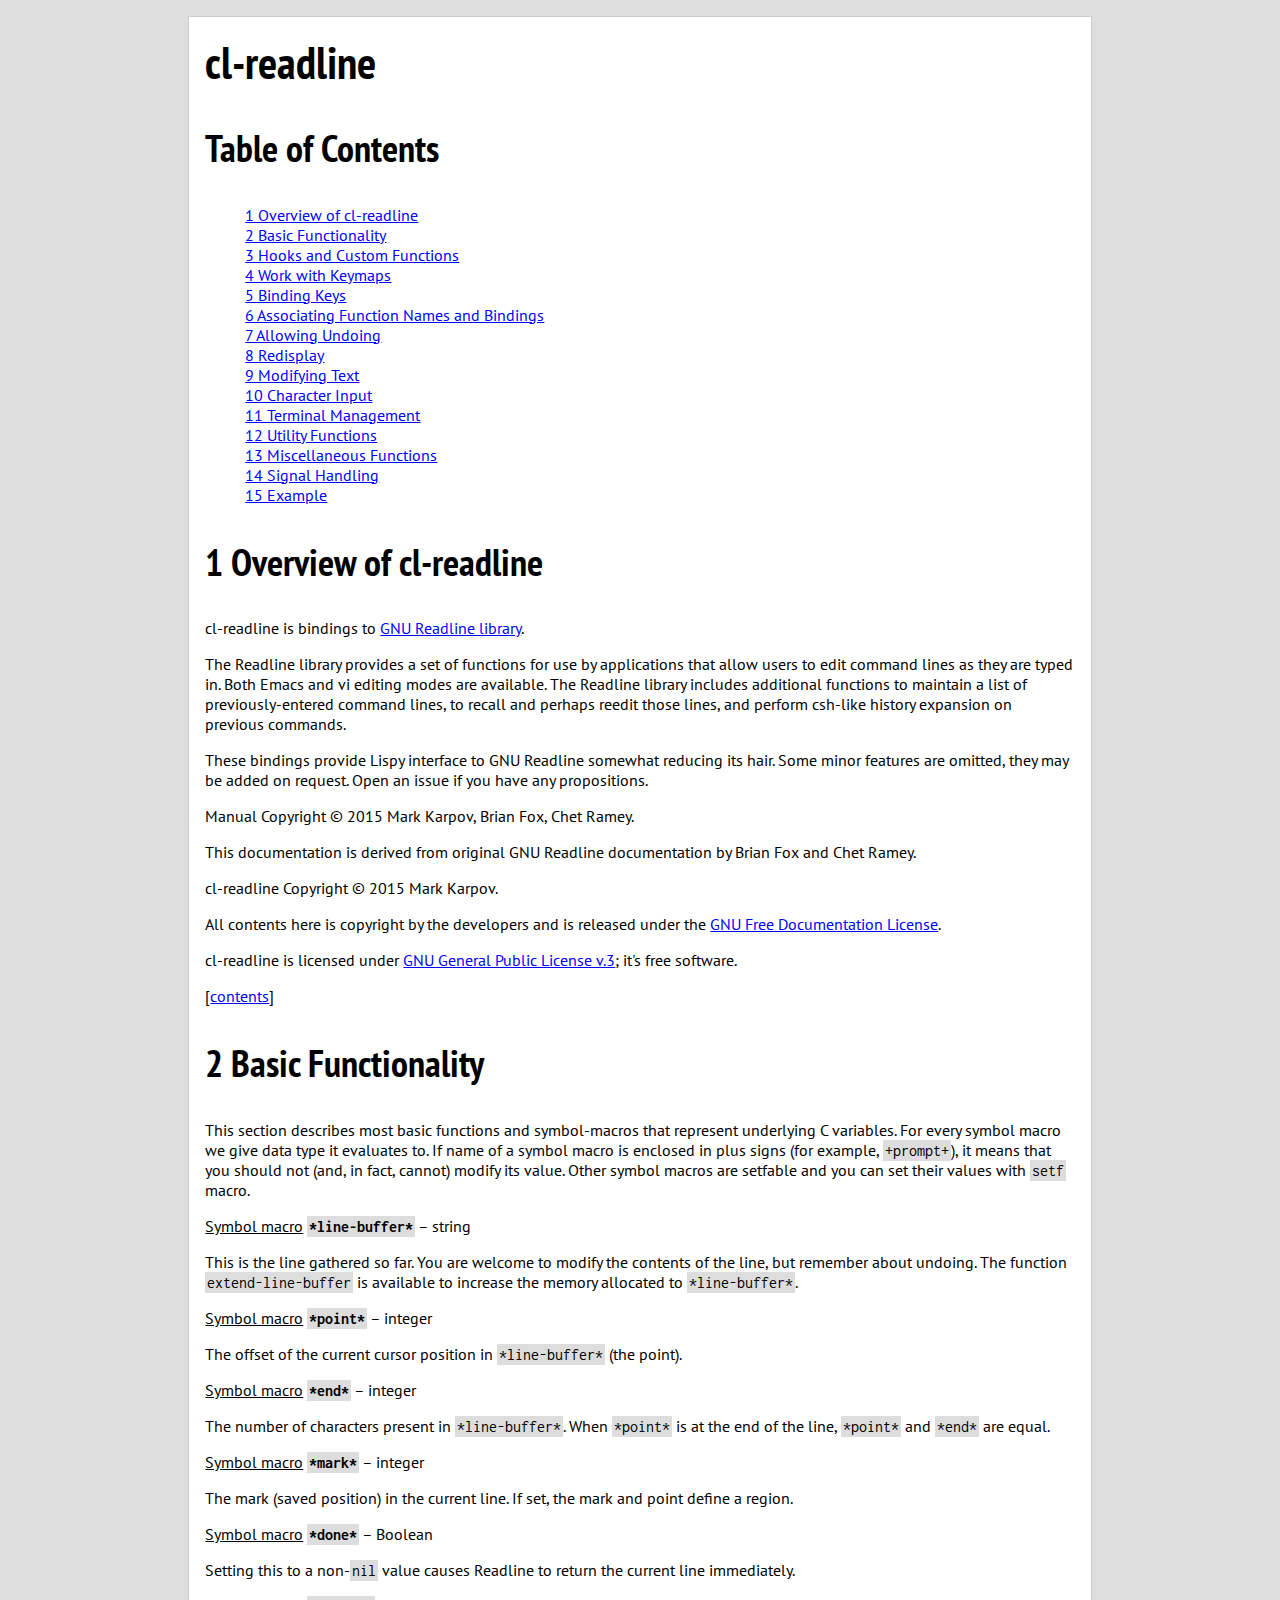
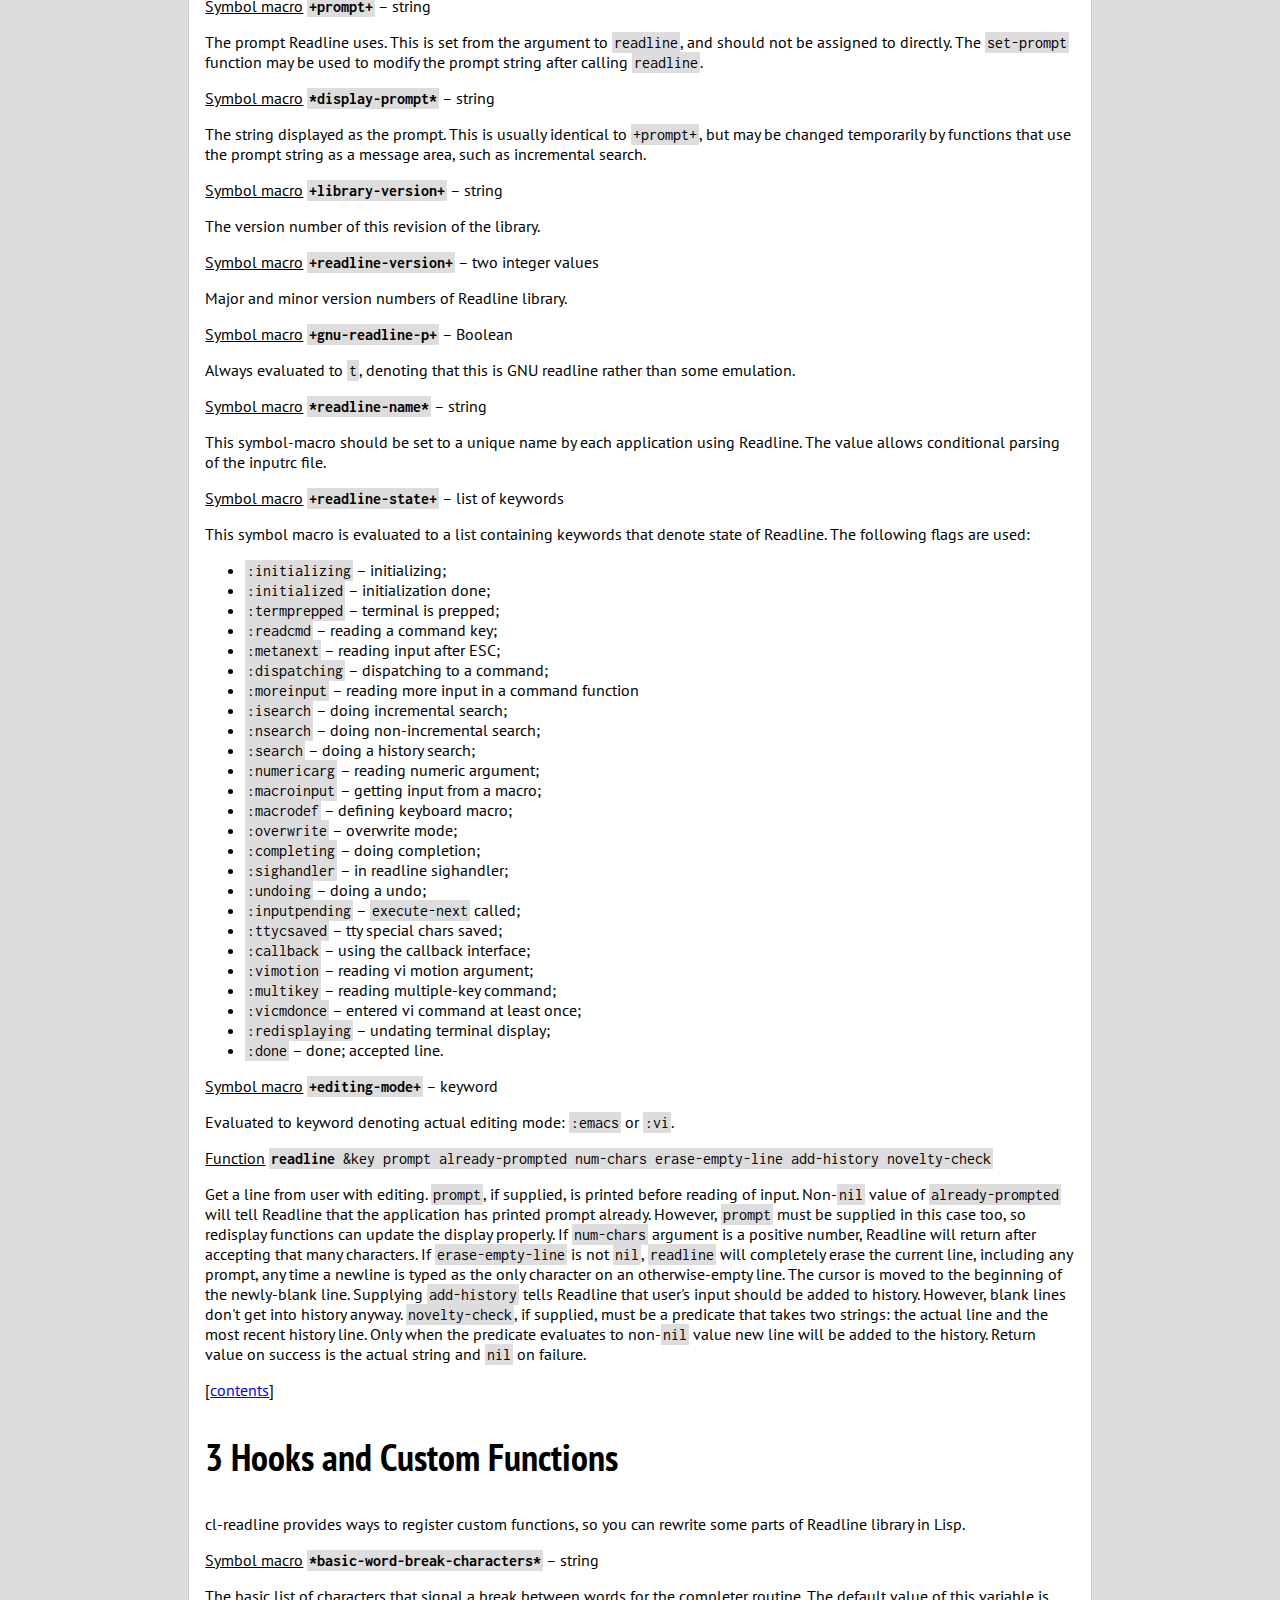
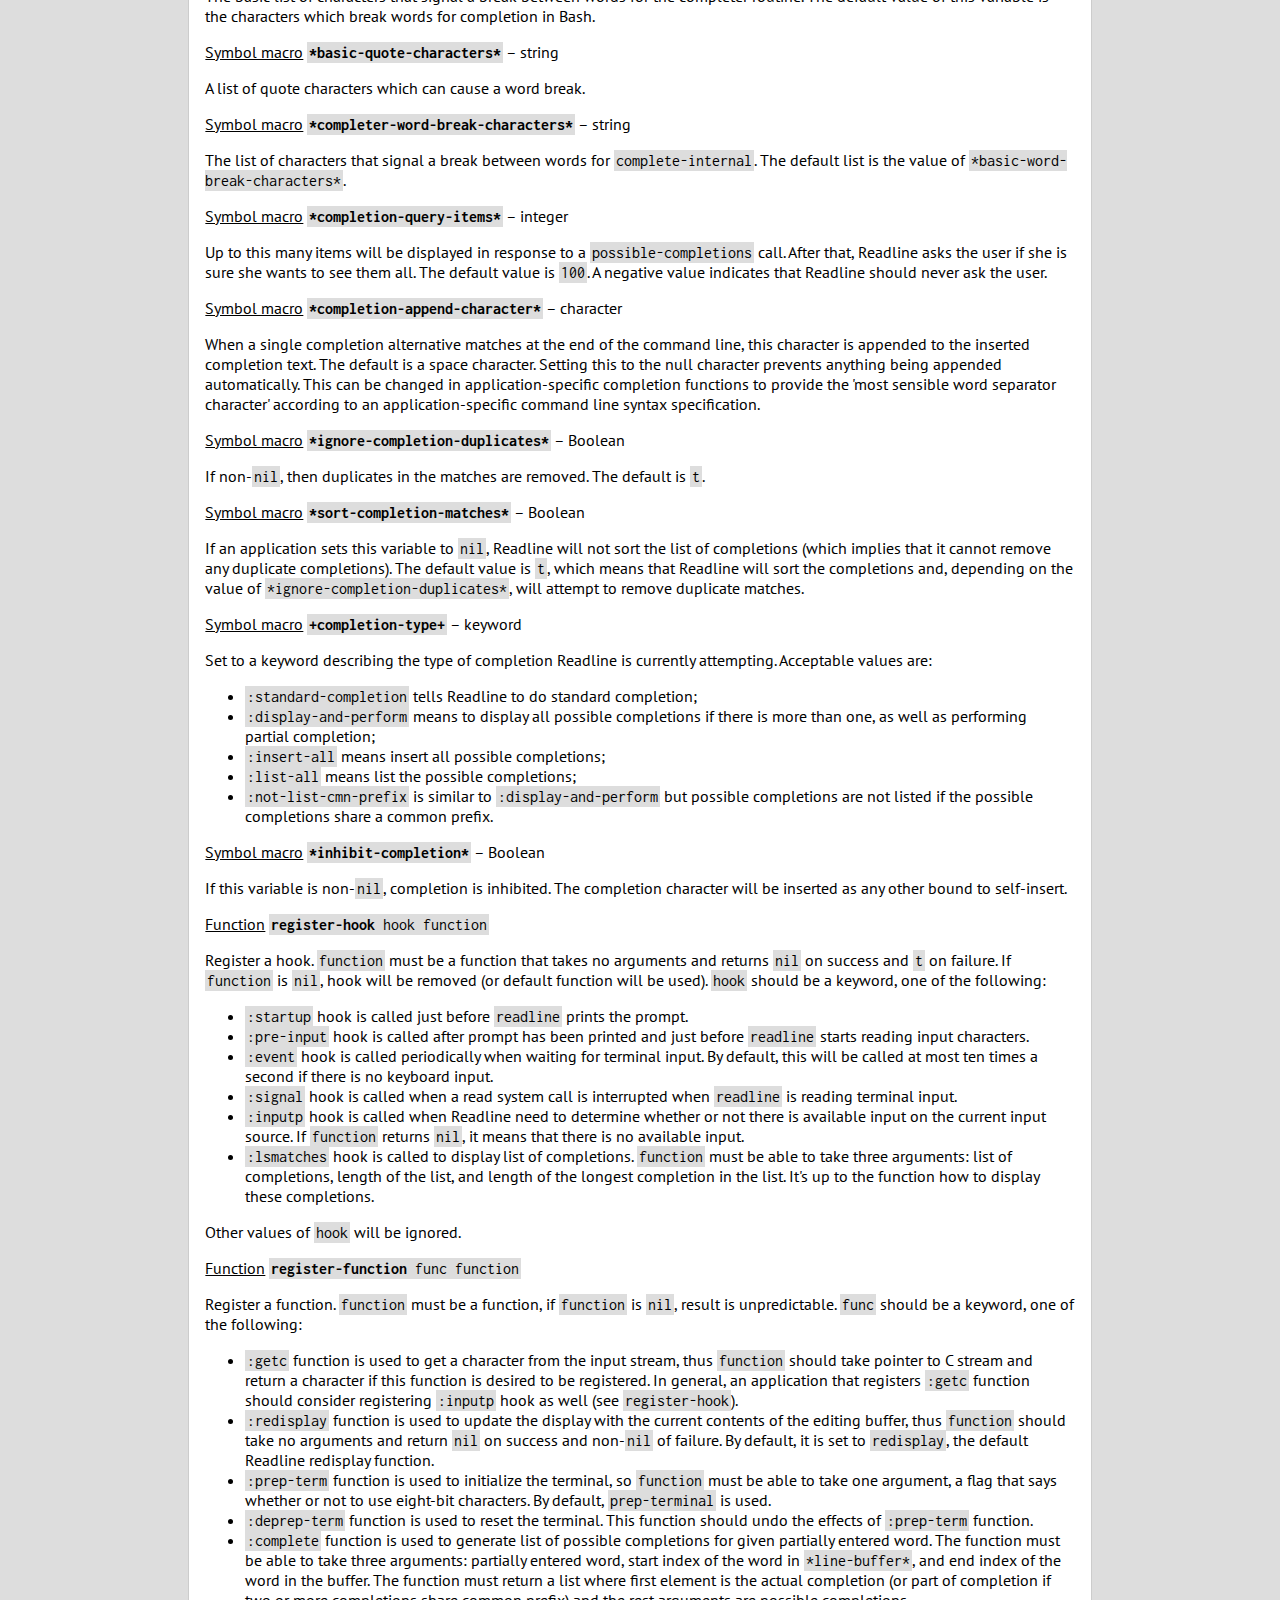
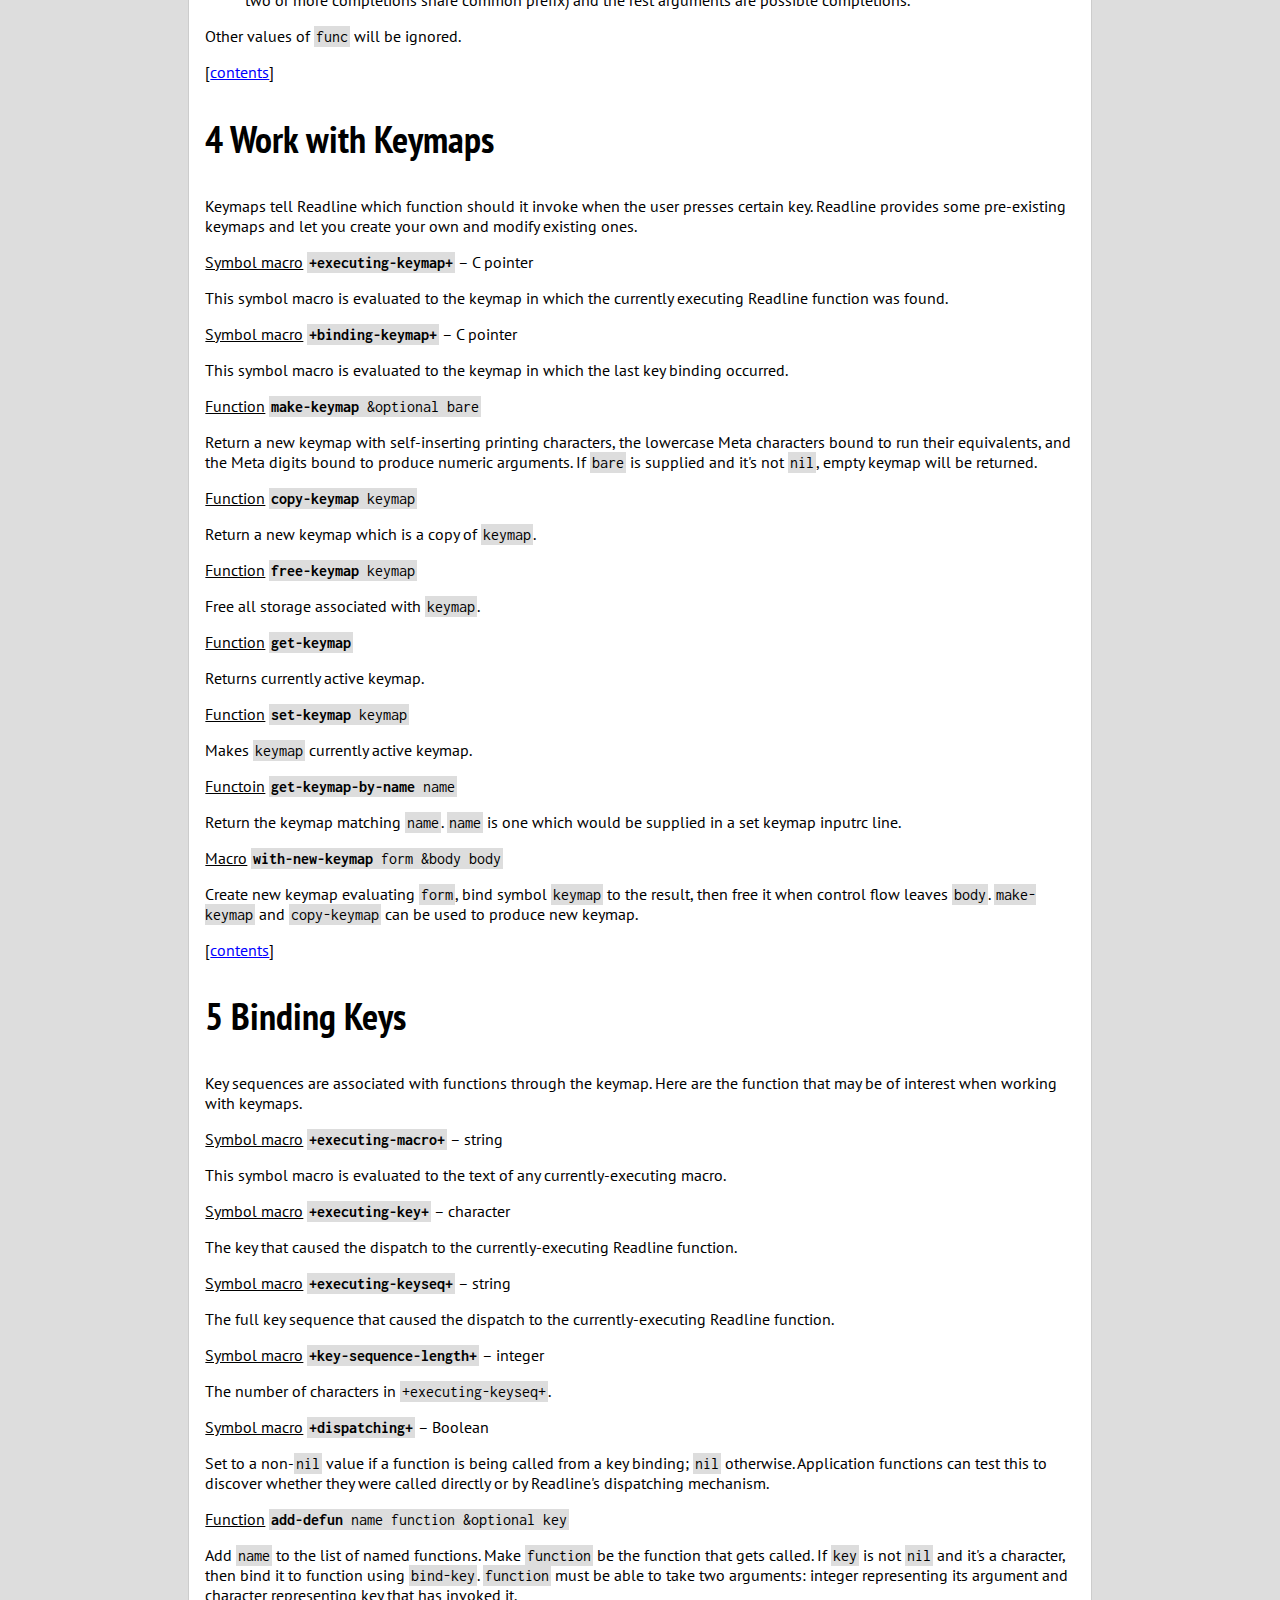
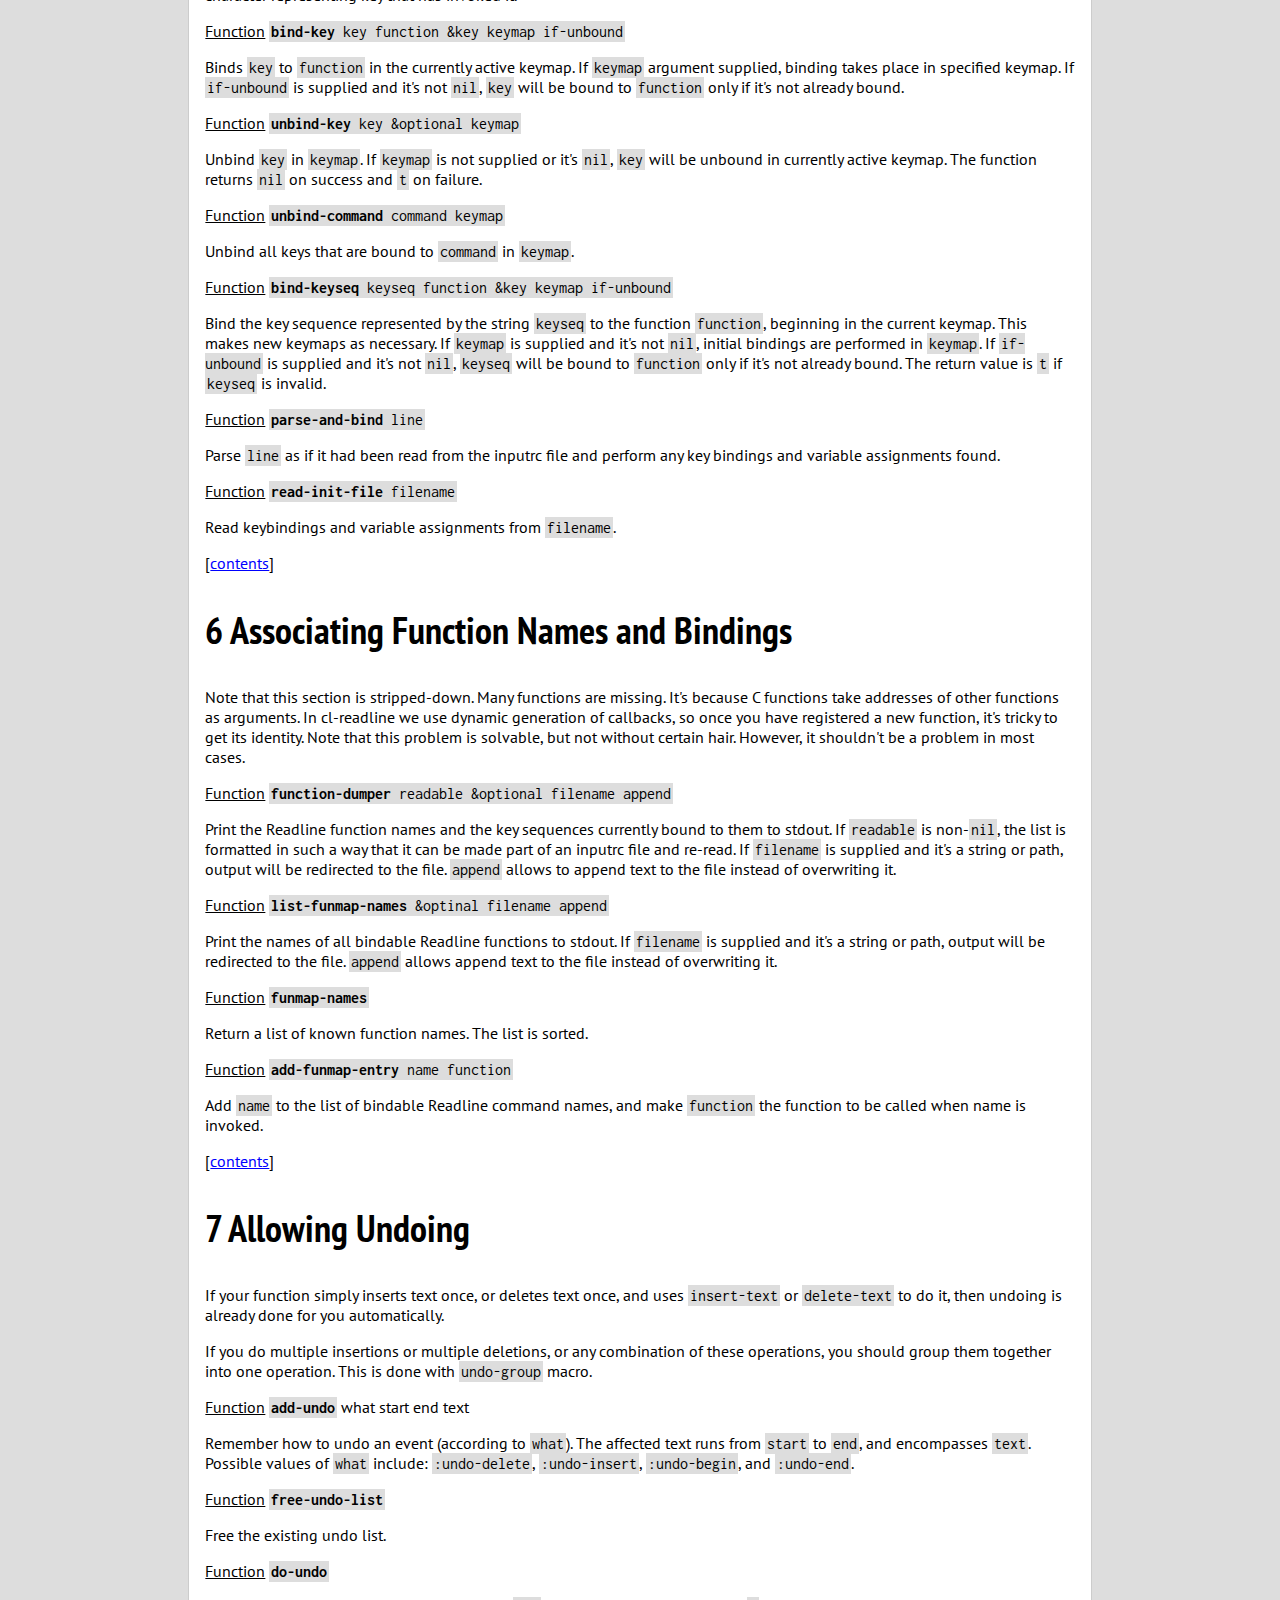
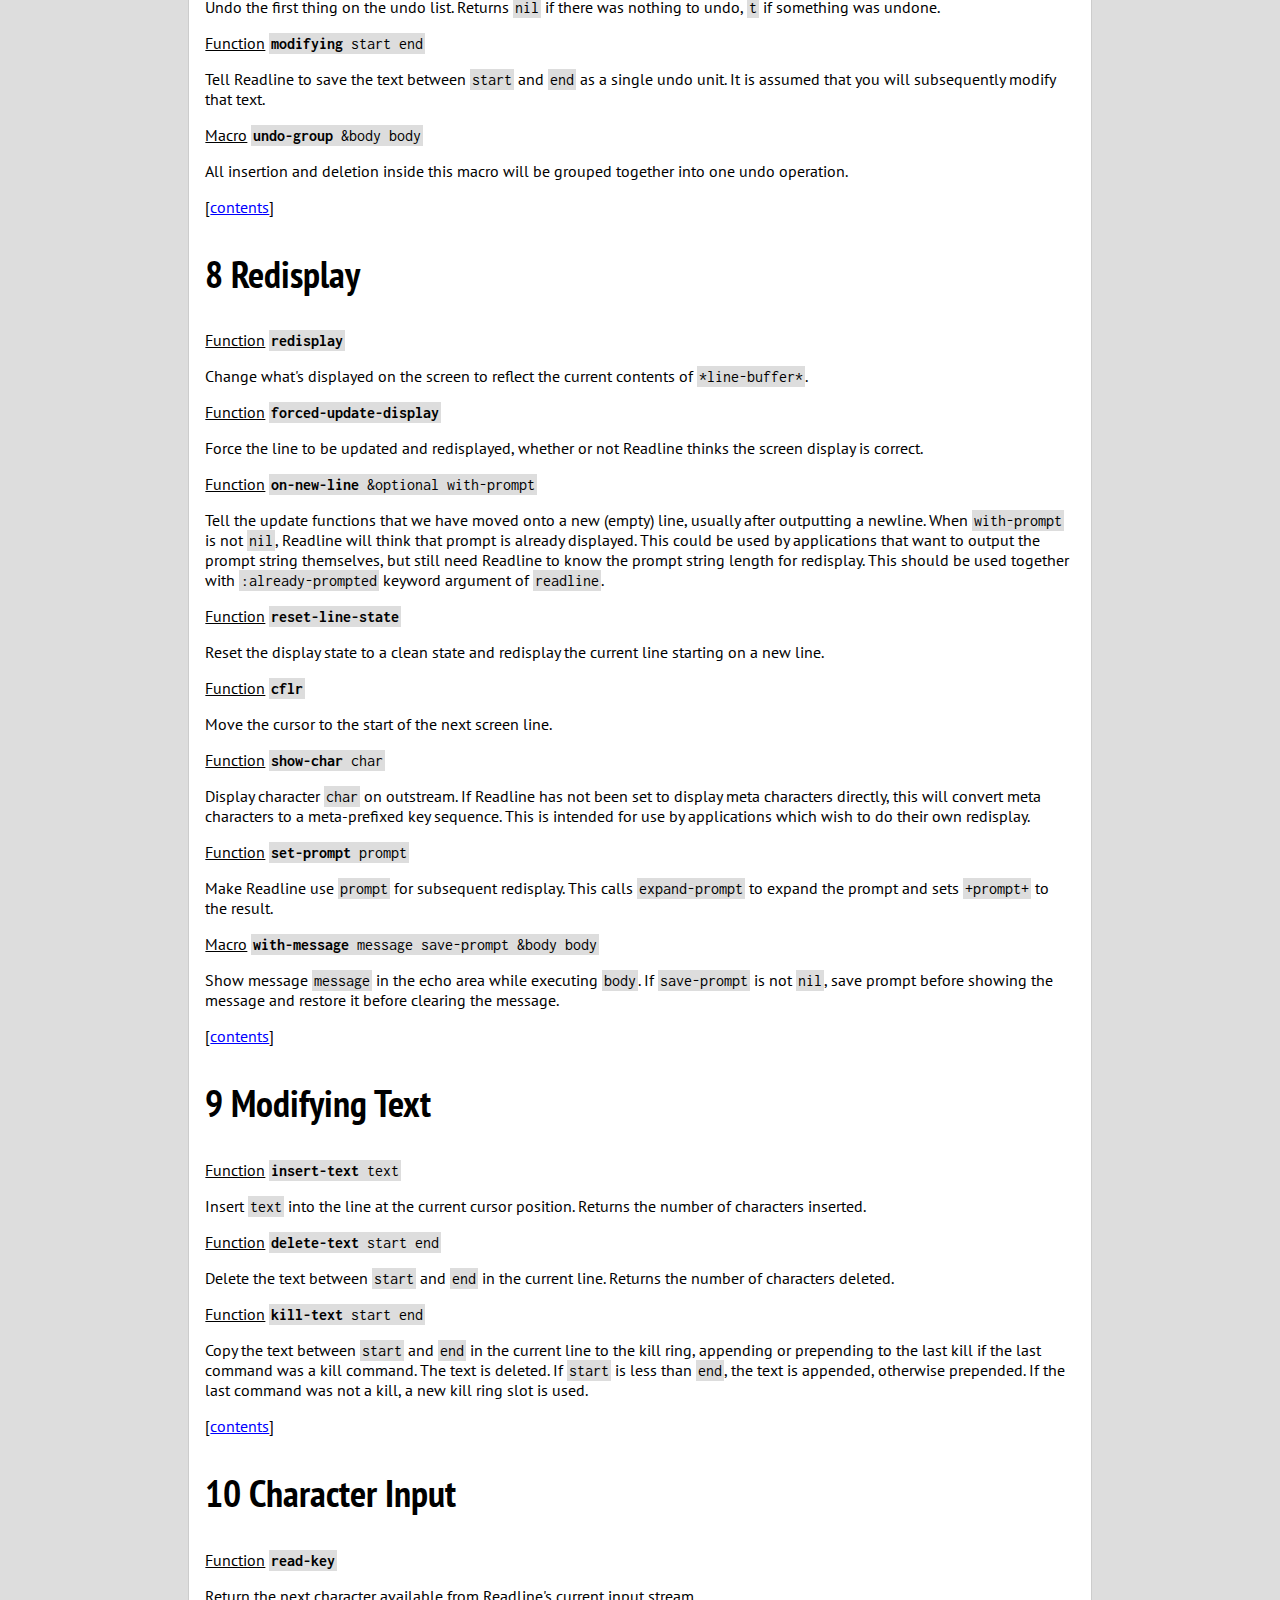
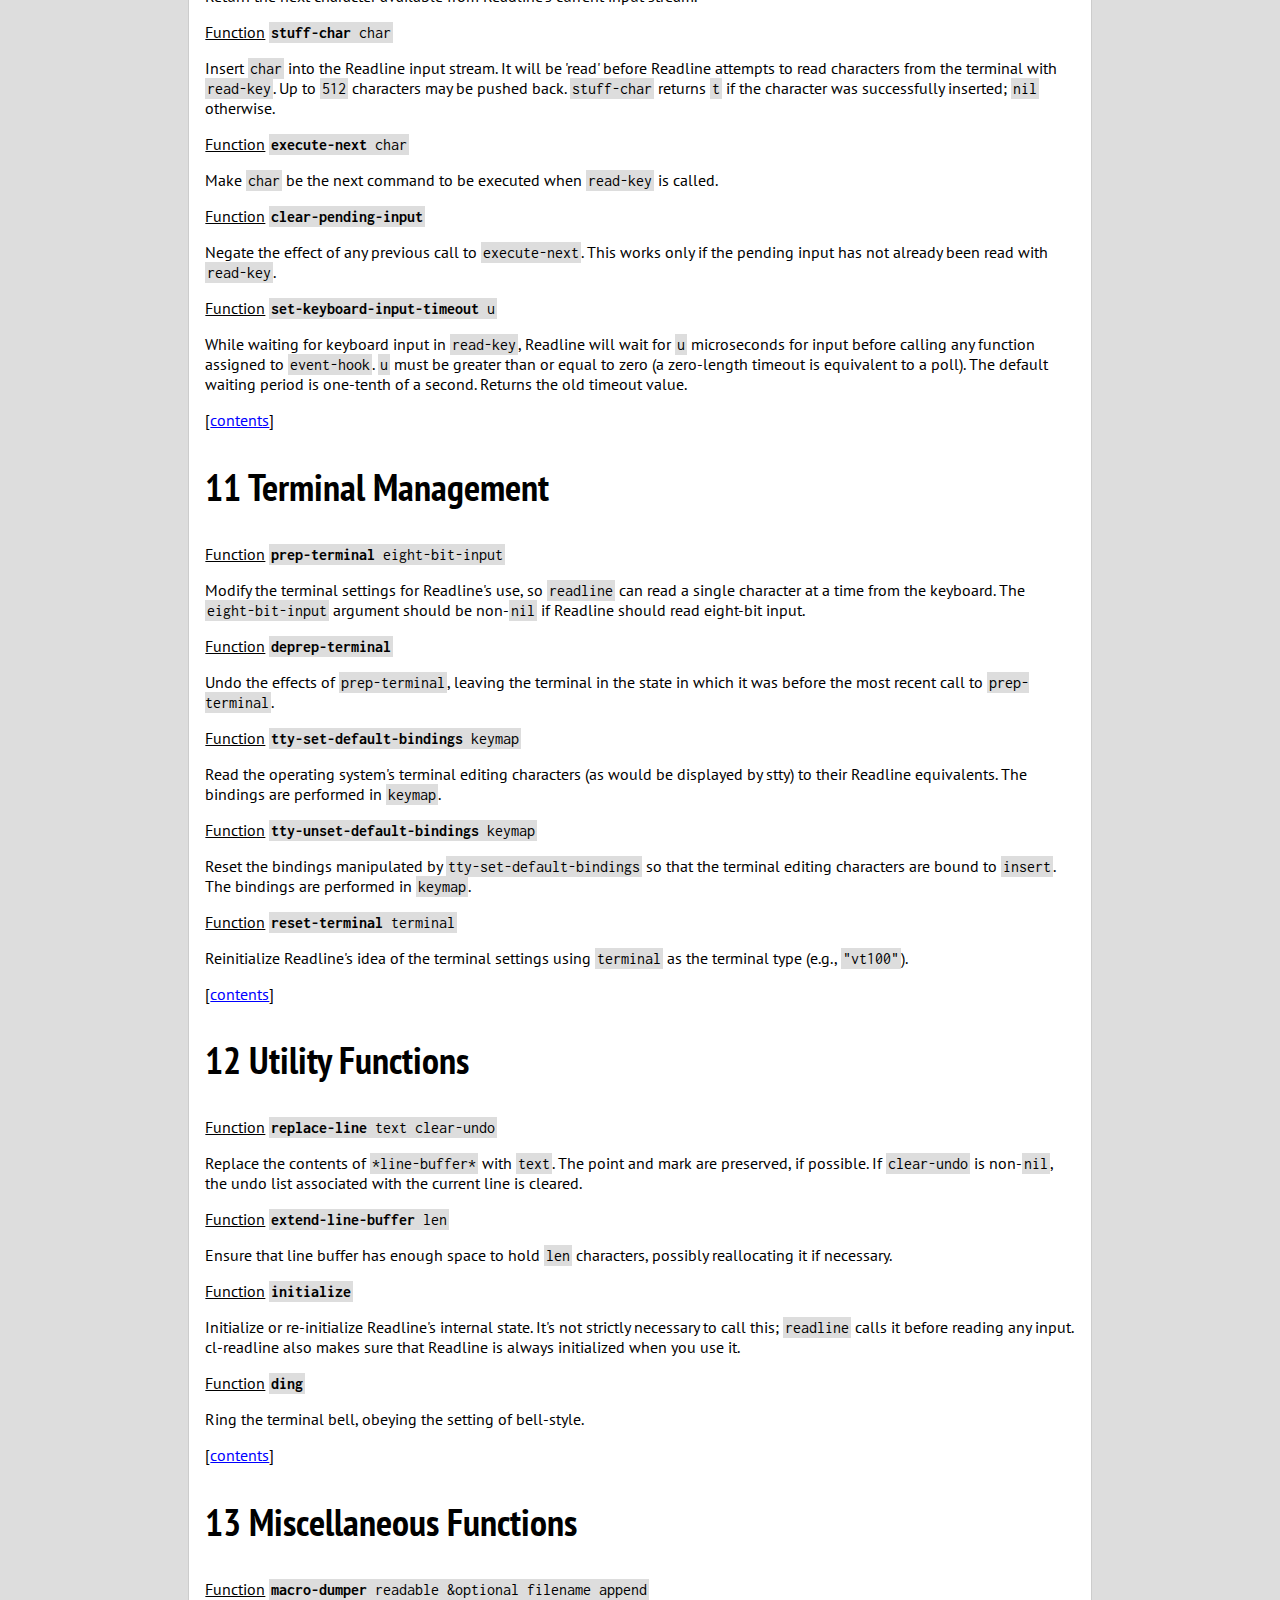
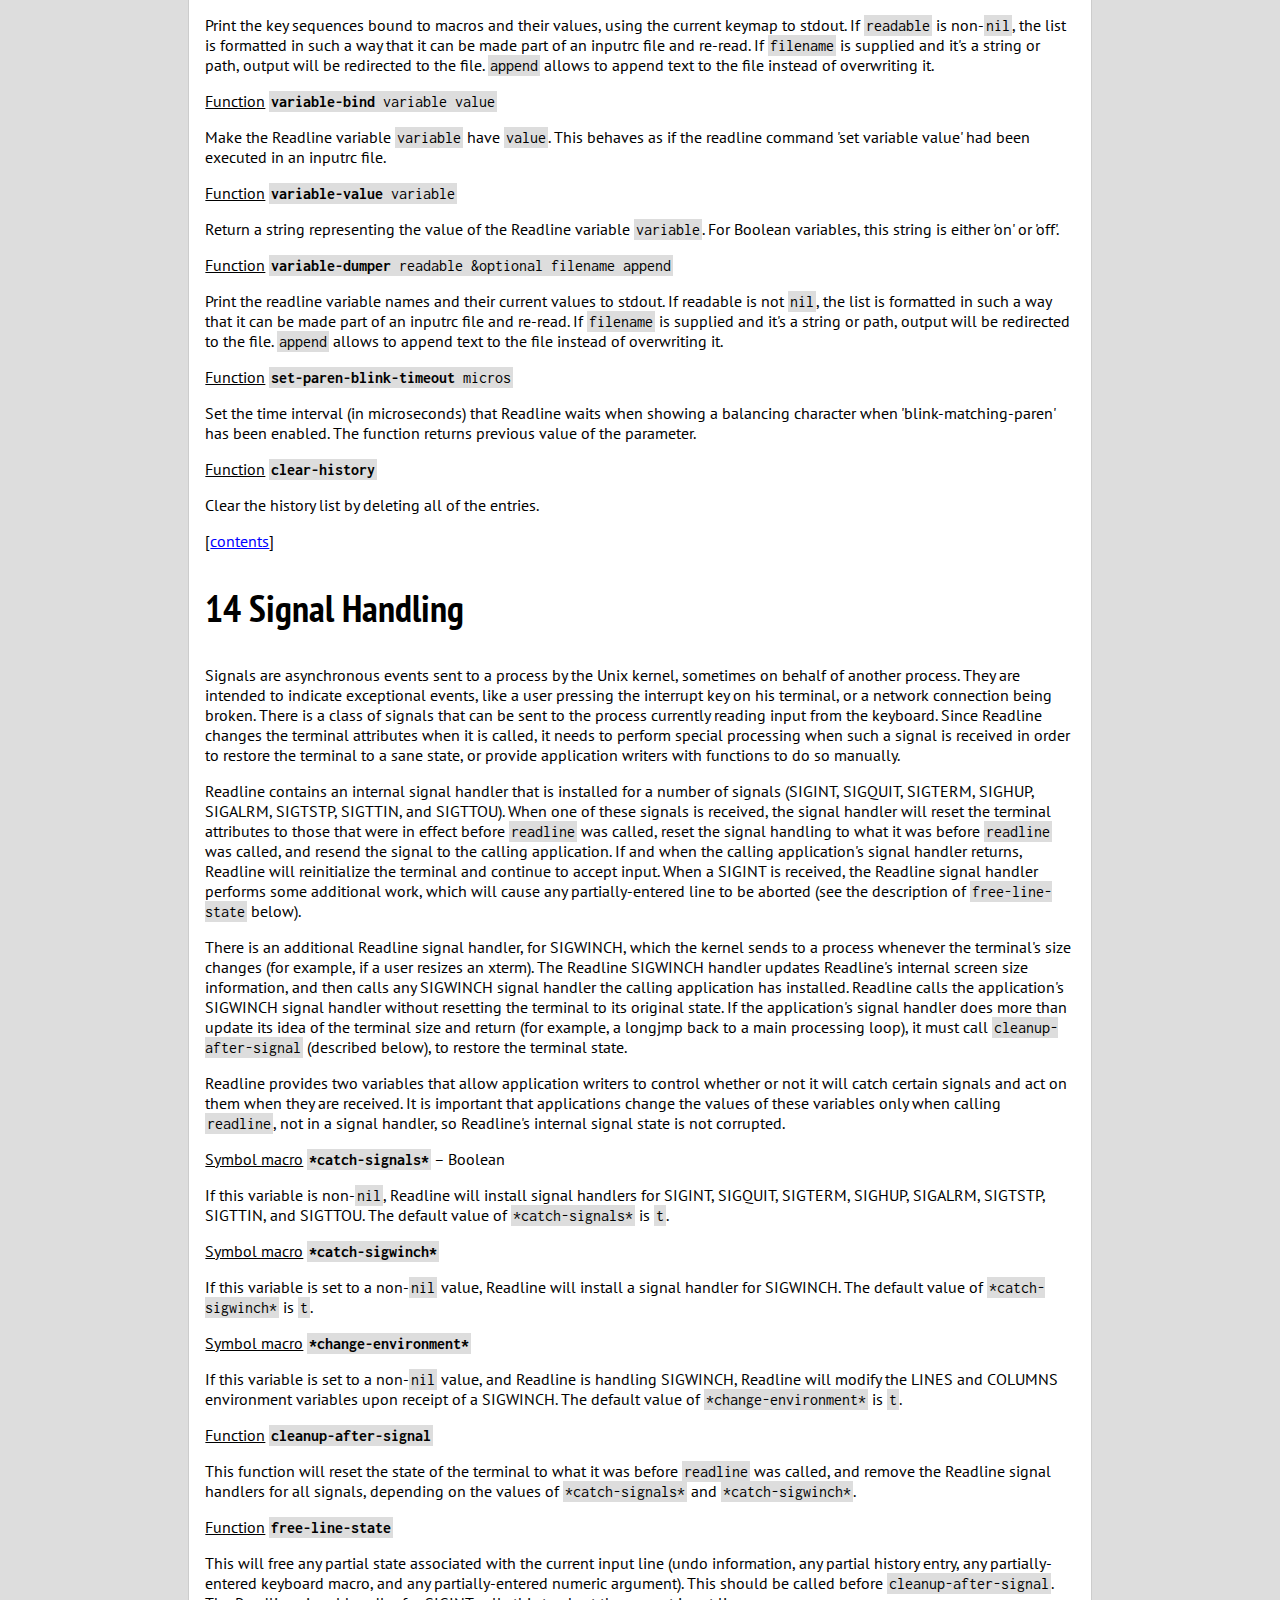
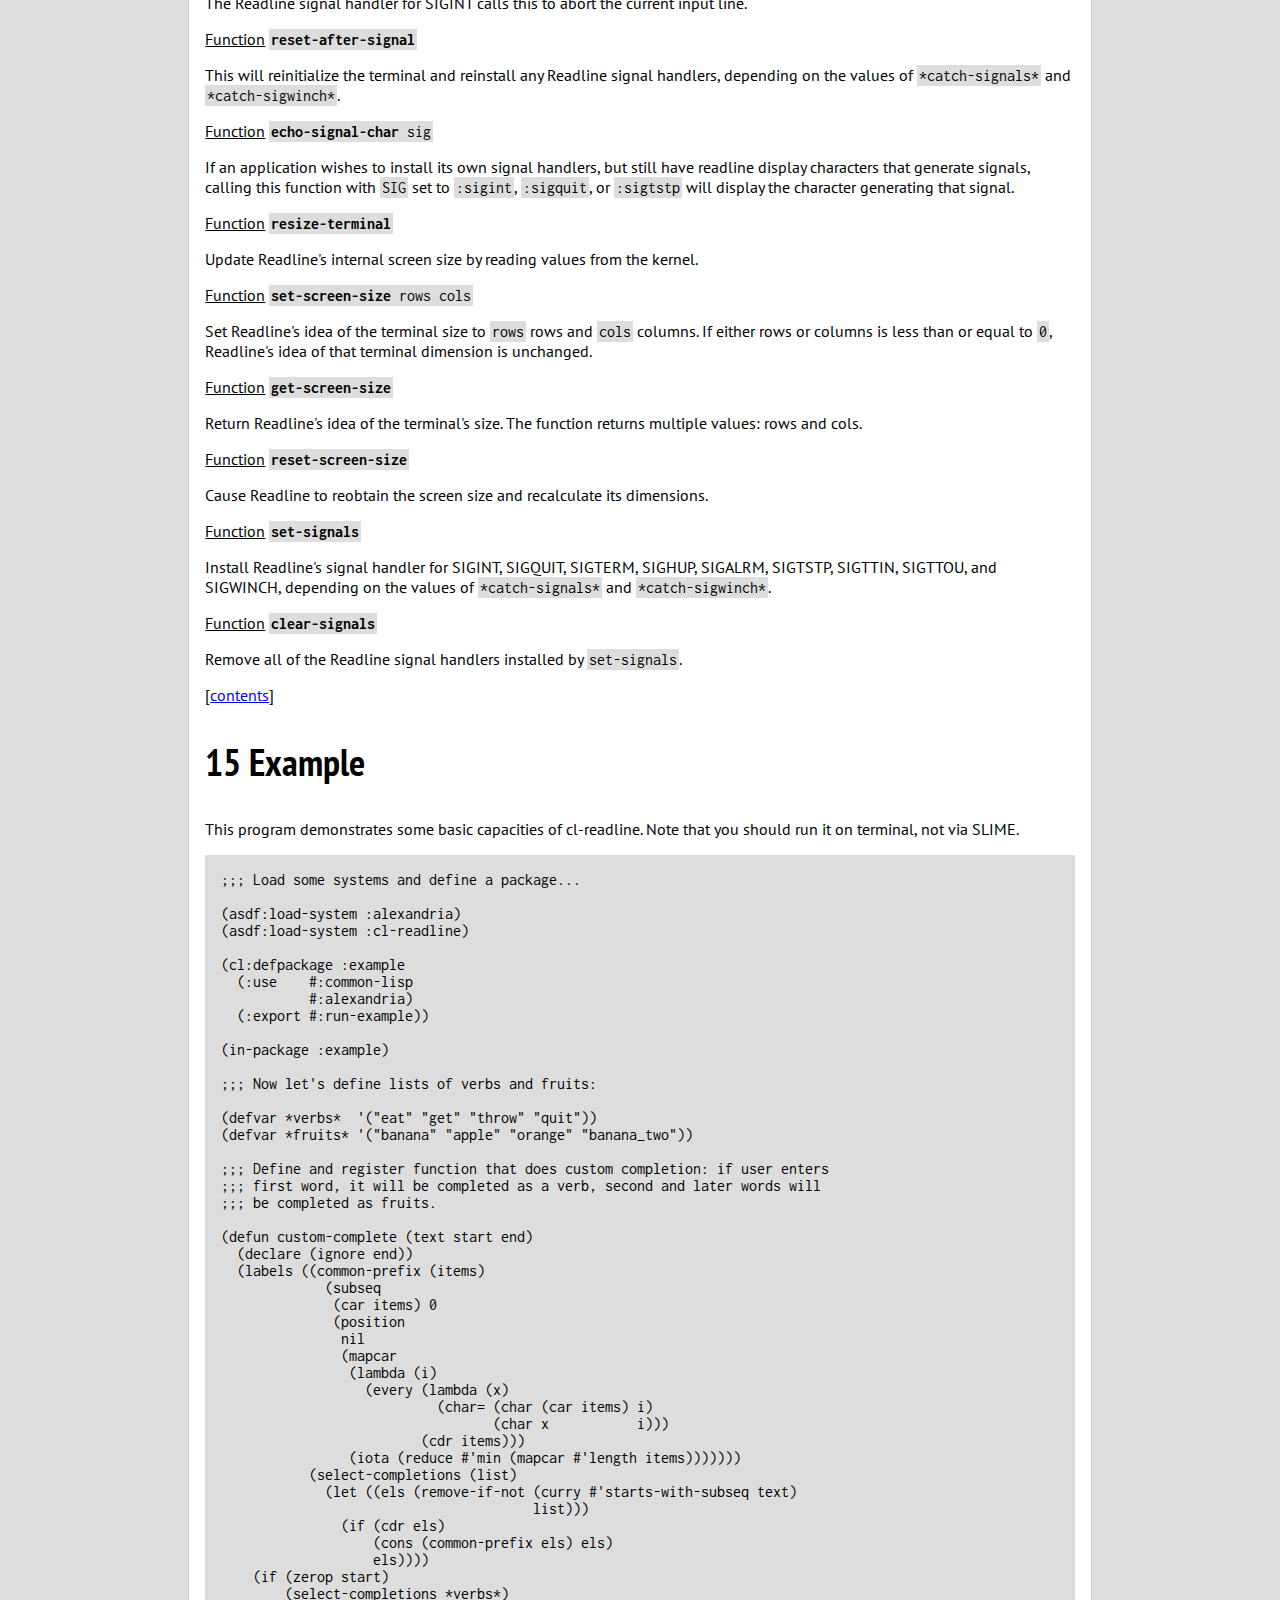
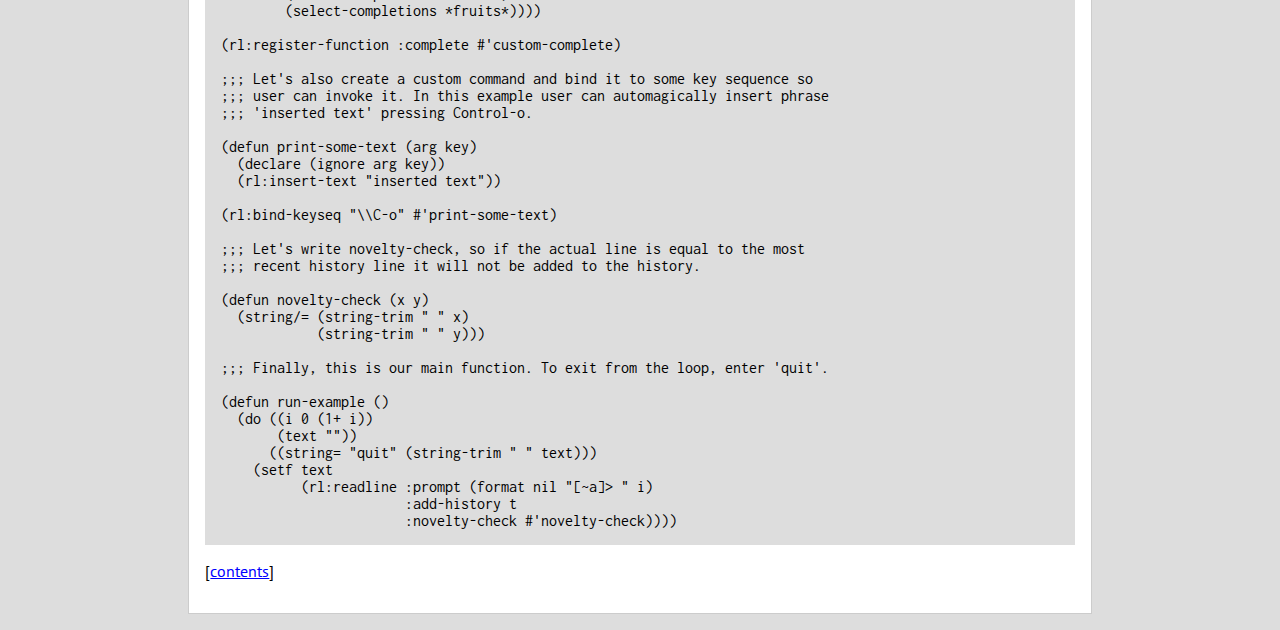
==== index.html @ df63f149 "automatic update" ====
<!doctype html>
<html lang="en">
  <!--
  Documentation for cl-readline - bindings to GNU Readline library.

  Copyright (c) 2015 Mark Karpov

  Permission is granted to copy, distribute and/or modify this document
  under the terms of the GNU Free Documentation License, Version 1.3 or any
  later version published by the Free Software Foundation; with no Invariant
  Sections, no Front-Cover Texts, and no Back-Cover Texts.  A copy of the
  license is included in the section entitled "GNU Free Documentation
  License".  -->
  <head>
    <meta charset="utf-8">
    <meta name="description"    content="cl-readline documentation">
    <meta name="author"         content="Mark Karpov">
    <meta name="dcterms.rights" content="(c) 2015 Mark Karpov">
    <meta name="keywords"       content="GNU Readline, Common Lisp">
    <title>cl-readline</title>
    <link href="ascetic.css" rel="stylesheet" type="text/css">
  </head>
  <body>
    <h1>cl-readline</h1>
    <h2 id="0">Table of Contents</h2>
    <ul class="no-bullet">
      <li><a href="#1">1 Overview of cl-readline</a></li>
      <li><a href="#2">2 Basic Functionality</a></li>
      <li><a href="#3">3 Hooks and Custom Functions</a></li>
      <li><a href="#4">4 Work with Keymaps</a></li>
      <li><a href="#5">5 Binding Keys</a></li>
      <li><a href="#6">6 Associating Function Names and Bindings</a></li>
      <li><a href="#7">7 Allowing Undoing</a></li>
      <li><a href="#8">8 Redisplay</a></li>
      <li><a href="#9">9 Modifying Text</a></li>
      <li><a href="#10">10 Character Input</a></li>
      <li><a href="#11">11 Terminal Management</a></li>
      <li><a href="#12">12 Utility Functions</a></li>
      <li><a href="#13">13 Miscellaneous Functions</a></li>
      <li><a href="#14">14 Signal Handling</a></li>
      <li><a href="#15">15 Example</a></li>
    </ul>
    <h2 id="1">1 Overview of cl-readline</h2>
    <p>cl-readline is bindings
      to <a href="http://directory.fsf.org/wiki/Readline">GNU Readline
      library</a>.</p>
    <p>The Readline library provides a set of functions for use by
      applications that allow users to edit command lines as they are typed
      in. Both Emacs and vi editing modes are available. The Readline
      library includes additional functions to maintain a list of
      previously-entered command lines, to recall and perhaps reedit those
      lines, and perform csh-like history expansion on previous
      commands.</p>
    <p>These bindings provide Lispy interface to GNU Readline somewhat
      reducing its hair. Some minor features are omitted, they may be added
      on request. Open an issue if you have any propositions.</p>
    <p>Manual Copyright &copy; 2015 Mark Karpov, Brian Fox, Chet Ramey.</p>
    <p>This documentation is derived from original GNU Readline
      documentation by Brian Fox and Chet Ramey.</p>
    <p>cl-readline Copyright &copy; 2015 Mark Karpov.</p>
    <p>All contents here is copyright by the developers and is released
      under the <a href="http://www.gnu.org/copyleft/fdl.html"> GNU Free
      Documentation License</a>.</p>
    <p>cl-readline is licensed
      under <a href="http://www.gnu.org/copyleft/gpl.html">GNU General
        Public License v.3</a>; it's free software.</p>
    <p>[<a href="#0">contents</a>]</p>
    <h2 id="2">2 Basic Functionality</h2>
    <p>This section describes most basic functions and symbol-macros that
      represent underlying C variables. For every symbol macro we give data
      type it evaluates to. If name of a symbol macro is enclosed in plus
      signs (for example, <code>+prompt+</code>), it means that you should
      not (and, in fact, cannot) modify its value. Other symbol macros are
      setfable and you can set their values with <code>setf</code>
      macro.</p>
    <p><u>Symbol macro</u> <code><b>*line-buffer*</b></code> &ndash;
      string</p>
    <p>This is the line gathered so far. You are welcome to modify the
      contents of the line, but remember about undoing. The
      function <code>extend-line-buffer</code> is available to increase the
      memory allocated to <code>*line-buffer*</code>.</p>
    <p><u>Symbol macro</u> <code><b>*point*</b></code> &ndash; integer</p>
    <p>The offset of the current cursor position
      in <code>*line-buffer*</code> (the point).</p>
    <p><u>Symbol macro</u> <code><b>*end*</b></code> &ndash; integer</p>
    <p>The number of characters present
      in <code>*line-buffer*</code>. When <code>*point*</code> is at the end
      of the line, <code>*point*</code> and <code>*end*</code> are
      equal.</p>
    <p><u>Symbol macro</u> <code><b>*mark*</b></code> &ndash; integer</p>
    <p>The mark (saved position) in the current line. If set, the mark and
      point define a region.</p>
    <p><u>Symbol macro</u> <code><b>*done*</b></code> &ndash; Boolean</p>
    <p>Setting this to a non-<code>nil</code> value causes Readline to
      return the current line immediately.</p>
    <p><u>Symbol macro</u> <code><b>+prompt+</b></code> &ndash; string</p>
    <p>The prompt Readline uses. This is set from the argument
      to <code>readline</code>, and should not be assigned to
      directly. The <code>set-prompt</code> function may be used to modify
      the prompt string after calling
      <code>readline</code>.</p>
    <p><u>Symbol macro</u> <code><b>*display-prompt*</b></code> &ndash;
      string</p>
    <p>The string displayed as the prompt. This is usually identical
      to <code>+prompt+</code>, but may be changed temporarily by functions
      that use the prompt string as a message area, such as incremental
      search.</p>
    <p><u>Symbol macro</u> <code><b>+library-version+</b></code> &ndash;
      string</p>
    <p>The version number of this revision of the library.</p>
    <p><u>Symbol macro</u> <code><b>+readline-version+</b></code> &ndash;
      two integer values</p>
    <p>Major and minor version numbers of Readline library.</p>
    <p><u>Symbol macro</u> <code><b>+gnu-readline-p+</b></code> &ndash;
      Boolean</p>
    <p> Always evaluated to <code>t</code>, denoting that this is GNU
      readline rather than some emulation.</p>
    <p><u>Symbol macro</u> <code><b>*readline-name*</b></code> &ndash;
      string</p>
    <p>This symbol-macro should be set to a unique name by each application
      using Readline. The value allows conditional parsing of the inputrc
      file.</p>
    <p><u>Symbol macro</u> <code><b>+readline-state+</b></code> &ndash; list
      of keywords</p>
    <p>This symbol macro is evaluated to a list containing keywords that
      denote state of Readline. The following flags are used:</p>
    <ul>
      <li><code>:initializing</code> &ndash; initializing;</li>
      <li><code>:initialized</code> &ndash; initialization done;</li>
      <li><code>:termprepped</code> &ndash; terminal is prepped;</li>
      <li><code>:readcmd</code> &ndash; reading a command key;</li>
      <li><code>:metanext</code> &ndash; reading input after ESC;</li>
      <li><code>:dispatching</code> &ndash; dispatching to a command;</li>
      <li><code>:moreinput</code> &ndash; reading more input in a command
        function</li>
      <li><code>:isearch</code> &ndash; doing incremental search;</li>
      <li><code>:nsearch</code> &ndash; doing non-incremental search;</li>
      <li><code>:search</code> &ndash; doing a history search;</li>
      <li><code>:numericarg</code> &ndash; reading numeric argument;</li>
      <li><code>:macroinput</code> &ndash; getting input from a
        macro;</li>
      <li><code>:macrodef</code> &ndash; defining keyboard macro;</li>
      <li><code>:overwrite</code> &ndash; overwrite mode;</li>
      <li><code>:completing</code> &ndash; doing completion;</li>
      <li><code>:sighandler</code> &ndash; in readline sighandler;</li>
      <li><code>:undoing</code> &ndash; doing a undo;</li>
      <li><code>:inputpending</code> &ndash; <code>execute-next</code>
        called;</li>
      <li><code>:ttycsaved</code> &ndash; tty special chars saved;</li>
      <li><code>:callback</code> &ndash; using the callback
        interface;</li>
      <li><code>:vimotion</code> &ndash; reading vi motion argument;</li>
      <li><code>:multikey</code> &ndash; reading multiple-key
        command;</li>
      <li><code>:vicmdonce</code> &ndash; entered vi command at least
        once;</li>
      <li><code>:redisplaying</code> &ndash; undating terminal
        display;</li>
      <li><code>:done</code> &ndash; done; accepted line.</li>
    </ul>
    <p><u>Symbol macro</u> <code><b>+editing-mode+</b></code> &ndash;
      keyword</p>
    <p>Evaluated to keyword denoting actual editing
      mode: <code>:emacs</code> or <code>:vi</code>.</p>
    <p><u>Function</u> <code><b>readline</b> &amp;key prompt
        already-prompted num-chars erase-empty-line add-history
        novelty-check</code></p>
    <p>Get a line from user with editing. <code>prompt</code>, if supplied,
      is printed before reading of input. Non-<code>nil</code> value
      of <code>already-prompted</code> will tell Readline that the
      application has printed prompt already. However, <code>prompt</code>
      must be supplied in this case too, so redisplay functions can update
      the display properly. If
      <code>num-chars</code> argument is a positive number, Readline will
      return after accepting that many
      characters. If <code>erase-empty-line</code> is not <code>nil</code>,
      <code>readline</code> will completely erase the current line,
      including any prompt, any time a newline is typed as the only
      character on an otherwise-empty line. The cursor is moved to the
      beginning of the newly-blank line. Supplying
      <code>add-history</code> tells Readline that user's input should be
      added to history. However, blank lines don't get into history
      anyway. <code>novelty-check</code>, if supplied, must be a predicate
      that takes two strings: the actual line and the most recent history
      line. Only when the predicate evaluates to non-<code>nil</code> value
      new line will be added to the history. Return value on success is the
      actual string and <code>nil</code> on failure.</p>
    <p>[<a href="#0">contents</a>]</p>
    <h2 id="3">3 Hooks and Custom Functions</h2>
    <p>cl-readline provides ways to register custom functions, so you can
      rewrite some parts of Readline library in Lisp.</p>
    <p><u>Symbol macro</u> <code><b>*basic-word-break-characters*</b></code>
      &ndash; string</p>
    <p>The basic list of characters that signal a break between words for
      the completer routine. The default value of this variable is the
      characters which break words for completion in Bash.</p>
    <p><u>Symbol macro</u> <code><b>*basic-quote-characters*</b></code>
      &ndash; string</p>
    <p>A list of quote characters which can cause a word break.</p>
    <p><u>Symbol
        macro</u> <code><b>*completer-word-break-characters*</b></code>
        &ndash; string</p>
    <p>The list of characters that signal a break between words
      for <code>complete-internal</code>. The default list is the value
      of <code>*basic-word-break-characters*</code>.</p>
    <p><u>Symbol macro</u> <code><b>*completion-query-items*</b></code>
      &ndash; integer</p>
    <p>Up to this many items will be displayed in response to
      a <code>possible-completions</code> call. After that, Readline asks
      the user if she is sure she wants to see them all. The default value
      is <code>100</code>. A negative value indicates that Readline should
      never ask the user.</p>
    <p><u>Symbol macro</u> <code><b>*completion-append-character*</b></code>
      &ndash; character</p>
    <p>When a single completion alternative matches at the end of the
      command line, this character is appended to the inserted completion
      text. The default is a space character. Setting this to the null
      character prevents anything being appended automatically. This can be
      changed in application-specific completion functions to provide the
      'most sensible word separator character' according to an
      application-specific command line syntax specification.</p>
    <p><u>Symbol
        macro</u> <code><b>*ignore-completion-duplicates*</b></code> &ndash;
        Boolean</p>
    <p>If non-<code>nil</code>, then duplicates in the matches are
      removed. The default is <code>t</code>.</p>
    <p><u>Symbol macro</u> <code><b>*sort-completion-matches*</b></code>
      &ndash; Boolean</p>
    <p>If an application sets this variable to <code>nil</code>, Readline
      will not sort the list of completions (which implies that it cannot
      remove any duplicate completions). The default value
      is <code>t</code>, which means that Readline will sort the completions
      and, depending on the value of
      <code>*ignore-completion-duplicates*</code>, will attempt to remove
      duplicate matches.</p>
    <p><u>Symbol macro</u> <code><b>+completion-type+</b></code> &ndash;
      keyword</p>
    <p>Set to a keyword describing the type of completion Readline is
      currently attempting. Acceptable values are:</p>
    <ul>
      <li><code>:standard-completion</code> tells Readline to do standard
        completion;</li>
      <li><code>:display-and-perform</code> means to display all possible
        completions if there is more than one, as well as performing
        partial completion;</li>
      <li><code>:insert-all</code> means insert all possible
        completions;</li>
      <li><code>:list-all</code> means list the possible completions;</li>
      <li><code>:not-list-cmn-prefix</code> is similar to
        <code>:display-and-perform</code> but possible completions are not
        listed if the possible completions share a common prefix.</li>
    </ul>
    <p><u>Symbol macro</u> <code><b>*inhibit-completion*</b></code> &ndash;
      Boolean</p>
    <p>If this variable is non-<code>nil</code>, completion is
      inhibited. The completion character will be inserted as any other
      bound to self-insert.</p>
    <p><u>Function</u> <code><b>register-hook</b> hook function</code></p>
    <p>Register a hook. <code>function</code> must be a function that takes
      no arguments and returns <code>nil</code> on success
      and <code>t</code> on failure. If <code>function</code>
      is <code>nil</code>, hook will be removed (or default function will be
      used). <code>hook</code> should be a keyword, one of the following:</p>
    <ul>
      <li><code>:startup</code> hook is called just
        before <code>readline</code> prints the prompt.</li>
      <li><code>:pre-input</code> hook is called after prompt has been
        printed and just before <code>readline</code> starts reading input
        characters.</li>
      <li><code>:event</code> hook is called periodically when waiting for
        terminal input. By default, this will be called at most ten times
        a second if there is no keyboard input.</li>
      <li><code>:signal</code> hook is called when a read system call is
        interrupted when <code>readline</code> is reading terminal
        input.</li>
      <li><code>:inputp</code> hook is called when Readline need to
        determine whether or not there is available input on the current
        input source. If <code>function</code> returns <code>nil</code>,
        it means that there is no available input.</li>
      <li><code>:lsmatches</code> hook is called to display list of
        completions. <code>function</code> must be able to take three
        arguments: list of completions, length of the list, and length of
        the longest completion in the list. It's up to the function how to
        display these completions.</li>
    </ul>
    <p>Other values of <code>hook</code> will be ignored.</p>
    <p><u>Function</u> <code><b>register-function</b> func
        function</code></p>
    <p>Register a function. <code>function</code> must be a function,
      if <code>function</code> is <code>nil</code>, result is
      unpredictable. <code>func</code> should be a keyword, one of the
      following:</p>
    <ul>
      <li><code>:getc</code> function is used to get a character from the
        input stream, thus <code>function</code> should take pointer to C
        stream and return a character if this function is desired to be
        registered. In general, an application that
        registers <code>:getc</code> function should consider registering
        <code>:inputp</code> hook as well
        (see <code>register-hook</code>).</li>
      <li><code>:redisplay</code> function is used to update the display
        with the current contents of the editing buffer,
        thus <code>function</code> should take no arguments and
        return <code>nil</code> on success and non-<code>nil</code> of
        failure. By default, it is set to <code>redisplay</code>, the
        default Readline redisplay function.</li>
      <li><code>:prep-term</code> function is used to initialize the
        terminal, so <code>function</code> must be able to take one
        argument, a flag that says whether or not to use eight-bit
        characters. By default, <code>prep-terminal</code> is used.</li>
      <li><code>:deprep-term</code> function is used to reset the
        terminal. This function should undo the effects
        of <code>:prep-term</code> function.</li>
      <li><code>:complete</code> function is used to generate list of
        possible completions for given partially entered word. The
        function must be able to take three arguments: partially entered
        word, start index of the word in <code>*line-buffer*</code>, and
        end index of the word in the buffer. The function must return a
        list where first element is the actual completion (or part of
        completion if two or more completions share common prefix) and the
        rest arguments are possible completions.</li>
    </ul>
    <p>Other values of <code>func</code> will be ignored.</p>
    <p>[<a href="#0">contents</a>]</p>
    <h2 id="4">4 Work with Keymaps</h2>
    <p>Keymaps tell Readline which function should it invoke when the user
      presses certain key. Readline provides some pre-existing keymaps and
      let you create your own and modify existing ones.</p>
    <p><u>Symbol macro</u> <code><b>+executing-keymap+</b></code> &ndash; C
      pointer</p>
    <p>This symbol macro is evaluated to the keymap in which the currently
      executing Readline function was found.</p>
    <p><u>Symbol macro</u> <code><b>+binding-keymap+</b></code> &ndash; C
      pointer</p>
    <p>This symbol macro is evaluated to the keymap in which the last key
      binding occurred.</p>
    <p><u>Function</u> <code><b>make-keymap</b> &amp;optional
        bare</code></p>
    <p>Return a new keymap with self-inserting printing characters, the
      lowercase Meta characters bound to run their equivalents, and the Meta
      digits bound to produce numeric arguments. If <code>bare</code> is
      supplied and it's not <code>nil</code>, empty keymap will be
      returned.</p>
    <p><u>Function</u> <code><b>copy-keymap</b> keymap</code></p>
    <p>Return a new keymap which is a copy of <code>keymap</code>.</p>
    <p><u>Function</u> <code><b>free-keymap</b> keymap</code></p>
    <p>Free all storage associated with <code>keymap</code>.</p>
    <p><u>Function</u> <code><b>get-keymap</b></code></p>
    <p>Returns currently active keymap.</p>
    <p><u>Function</u> <code><b>set-keymap</b> keymap</code></p>
    <p>Makes <code>keymap</code> currently active keymap.</p>
    <p><u>Functoin</u> <code><b>get-keymap-by-name</b> name</code></p>
    <p>Return the keymap matching <code>name</code>. <code>name</code> is
      one which would be supplied in a set keymap inputrc line.</p>
    <p><u>Macro</u> <code><b>with-new-keymap</b> form &amp;body
        body</code></p>
    <p>Create new keymap evaluating <code>form</code>, bind
      symbol <code>keymap</code> to the result, then free it when control
      flow leaves <code>body</code>. <code>make-keymap</code>
      and <code>copy-keymap</code> can be used to produce new keymap.</p>
    <p>[<a href="#0">contents</a>]</p>
    <h2 id="5">5 Binding Keys</h2>
    <p>Key sequences are associated with functions through the keymap. Here
      are the function that may be of interest when working with
      keymaps.</p>
    <p><u>Symbol macro</u> <code><b>+executing-macro+</b></code> &ndash;
      string</p>
    <p>This symbol macro is evaluated to the text of any currently-executing
      macro.</p>
    <p><u>Symbol macro</u> <code><b>+executing-key+</b></code> &ndash;
      character</p>
    <p>The key that caused the dispatch to the currently-executing Readline
      function.</p>
    <p><u>Symbol macro</u> <code><b>+executing-keyseq+</b></code> &ndash;
      string</p>
    <p>The full key sequence that caused the dispatch to the
      currently-executing Readline function.</p>
    <p><u>Symbol macro</u> <code><b>+key-sequence-length+</b></code> &ndash;
      integer</p>
    <p>The number of characters in <code>+executing-keyseq+</code>.</p>
    <p><u>Symbol macro</u> <code><b>+dispatching+</b></code> &ndash;
      Boolean</p>
    <p>Set to a non-<code>nil</code> value if a function is being called
      from a key binding; <code>nil</code> otherwise. Application functions
      can test this to discover whether they were called directly or by
      Readline's dispatching mechanism.</p>
    <p><u>Function</u> <code><b>add-defun</b> name function &amp;optional
        key</code></p>
    <p>Add <code>name</code> to the list of named
      functions. Make <code>function</code> be the function that gets
      called. If <code>key</code> is not <code>nil</code> and it's a
      character, then bind it to function
      using <code>bind-key</code>. <code>function</code> must be able to
      take two arguments: integer representing its argument and character
      representing key that has invoked it.</p>
    <p><u>Function</u> <code><b>bind-key</b> key function &amp;key keymap
        if-unbound</code></p>
    <p>Binds <code>key</code> to <code>function</code> in the currently
      active keymap. If <code>keymap</code> argument supplied, binding takes
      place in specified keymap. If <code>if-unbound</code> is supplied and
      it's not <code>nil</code>, <code>key</code> will be bound
      to <code>function</code> only if it's not already bound.</p>
    <p><u>Function</u> <code><b>unbind-key</b> key &amp;optional
        keymap</code></p>
    <p>Unbind <code>key</code>
      in <code>keymap</code>. If <code>keymap</code> is not supplied or it's
      <code>nil</code>, <code>key</code> will be unbound in currently active
      keymap. The function returns <code>nil</code> on success
      and <code>t</code> on failure.</p>
    <p><u>Function</u> <code><b>unbind-command</b> command keymap</code></p>
    <p>Unbind all keys that are bound to <code>command</code>
      in <code>keymap</code>.</p>
    <p><u>Function</u> <code><b>bind-keyseq</b> keyseq function &amp;key
        keymap if-unbound</code></p>
    <p>Bind the key sequence represented by the string <code>keyseq</code>
      to the function <code>function</code>, beginning in the current
      keymap. This makes new keymaps as necessary. If <code>keymap</code> is
      supplied and it's not <code>nil</code>, initial bindings are performed
      in <code>keymap</code>. If <code>if-unbound</code> is supplied and
      it's not <code>nil</code>, <code>keyseq</code> will be bound to
      <code>function</code> only if it's not already bound. The return value
      is <code>t</code> if <code>keyseq</code> is invalid.</p>
    <p><u>Function</u> <code><b>parse-and-bind</b> line</code></p>
    <p>Parse <code>line</code> as if it had been read from the inputrc file
      and perform any key bindings and variable assignments found.</p>
    <p><u>Function</u> <code><b>read-init-file</b> filename</code></p>
    <p>Read keybindings and variable assignments
      from <code>filename</code>.</p>
    <p>[<a href="#0">contents</a>]</p>
    <h2 id="6">6 Associating Function Names and Bindings</h2>
    <p>Note that this section is stripped-down. Many functions are
      missing. It's because C functions take addresses of other functions as
      arguments. In cl-readline we use dynamic generation of callbacks, so
      once you have registered a new function, it's tricky to get its
      identity. Note that this problem is solvable, but not without certain
      hair. However, it shouldn't be a problem in most cases.</p>
    <p><u>Function</u> <code><b>function-dumper</b> readable &amp;optional
        filename append</code></p>
    <p>Print the Readline function names and the key sequences currently
      bound to them to stdout. If <code>readable</code> is
      non-<code>nil</code>, the list is formatted in such a way that it can
      be made part of an inputrc file and re-read. If <code>filename</code>
      is supplied and it's a string or path, output will be redirected to
      the file. <code>append</code> allows to append text to the file
      instead of overwriting it.</p>
    <p><u>Function</u> <code><b>list-funmap-names</b> &amp;optinal filename
        append</code></p>
    <p>Print the names of all bindable Readline functions to stdout. If
      <code>filename</code> is supplied and it's a string or path, output
      will be redirected to the file. <code>append</code> allows append text
      to the file instead of overwriting it.</p>
    <p><u>Function</u> <code><b>funmap-names</b></code></p>
    <p>Return a list of known function names. The list is sorted.</p>
    <p><u>Function</u> <code><b>add-funmap-entry</b> name
        function</code></p>
    <p>Add <code>name</code> to the list of bindable Readline command names,
      and make <code>function</code> the function to be called when name is
      invoked.</p>
    <p>[<a href="#0">contents</a>]</p>
    <h2 id="7">7 Allowing Undoing</h2>
    <p>If your function simply inserts text once, or deletes text once, and
      uses <code>insert-text</code> or <code>delete-text</code> to do it,
      then undoing is already done for you automatically.</p>
    <p>If you do multiple insertions or multiple deletions, or any
      combination of these operations, you should group them together into
      one operation. This is done with <code>undo-group</code> macro.</p>
    <p><u>Function</u> <code><b>add-undo</b></code> what start end text</p>
    <p>Remember how to undo an event (according to <code>what</code>). The
      affected text runs from <code>start</code> to <code>end</code>, and
      encompasses <code>text</code>. Possible values of <code>what</code>
      include: <code>:undo-delete</code>, <code>:undo-insert</code>,
      <code>:undo-begin</code>, and <code>:undo-end</code>.</p>
    <p><u>Function</u> <code><b>free-undo-list</b></code></p>
    <p>Free the existing undo list.</p>
    <p><u>Function</u> <code><b>do-undo</b></code></p>
    <p>Undo the first thing on the undo list. Returns <code>nil</code> if
      there was nothing to undo, <code>t</code> if something was undone.</p>
    <p><u>Function</u> <code><b>modifying</b> start end</code></p>
    <p>Tell Readline to save the text between <code>start</code>
      and <code>end</code> as a single undo unit. It is assumed that you
      will subsequently modify that text.</p>
    <p><u>Macro</u> <code><b>undo-group</b> &amp;body body</code></p>
    <p>All insertion and deletion inside this macro will be grouped together
      into one undo operation.</p>
    <p>[<a href="#0">contents</a>]</p>
    <h2 id="8">8 Redisplay</h2>
    <p><u>Function</u> <code><b>redisplay</b></code></p>
    <p>Change what's displayed on the screen to reflect the current contents
      of <code>*line-buffer*</code>.</p>
    <p><u>Function</u> <code><b>forced-update-display</b></code></p>
    <p>Force the line to be updated and redisplayed, whether or not Readline
      thinks the screen display is correct.</p>
    <p><u>Function</u> <code><b>on-new-line</b> &amp;optional
        with-prompt</code></p>
    <p>Tell the update functions that we have moved onto a new (empty) line,
      usually after outputting a newline. When <code>with-prompt</code> is not
      <code>nil</code>, Readline will think that prompt is already
      displayed. This could be used by applications that want to output the
      prompt string themselves, but still need Readline to know the prompt
      string length for redisplay. This should be used together with
      <code>:already-prompted</code> keyword argument
      of <code>readline</code>.</p>
    <p><u>Function</u> <code><b>reset-line-state</b></code></p>
    <p>Reset the display state to a clean state and redisplay the current
      line starting on a new line.</p>
    <p><u>Function</u> <code><b>cflr</b></code></p>
    <p>Move the cursor to the start of the next screen line.</p>
    <p><u>Function</u> <code><b>show-char</b> char</code></p>
    <p>Display character <code>char</code> on outstream. If Readline has not
      been set to display meta characters directly, this will convert meta
      characters to a meta-prefixed key sequence. This is intended for use
      by applications which wish to do their own redisplay.</p>
    <p><u>Function</u> <code><b>set-prompt</b> prompt</code></p>
    <p>Make Readline use <code>prompt</code> for subsequent redisplay. This
      calls
      <code>expand-prompt</code> to expand the prompt and
      sets <code>+prompt+</code> to the result.</p>
    <p><u>Macro</u> <code><b>with-message</b> message save-prompt &amp;body
        body</code></p>
    <p>Show message <code>message</code> in the echo area while executing
      <code>body</code>. If <code>save-prompt</code> is
      not <code>nil</code>, save prompt before showing the message and
      restore it before clearing the message.</p>
    <p>[<a href="#0">contents</a>]</p>
    <h2 id="9">9 Modifying Text</h2>
    <p><u>Function</u> <code><b>insert-text</b> text</code></p>
    <p>Insert <code>text</code> into the line at the current cursor
      position. Returns the number of characters inserted.</p>
    <p><u>Function</u> <code><b>delete-text</b> start end</code></p>
    <p>Delete the text between <code>start</code> and <code>end</code> in
      the current line. Returns the number of characters deleted.</p>
    <p><u>Function</u> <code><b>kill-text</b> start end</code></p>
    <p>Copy the text between <code>start</code> and <code>end</code> in the
      current line to the kill ring, appending or prepending to the last
      kill if the last command was a kill command. The text is deleted. If
      <code>start</code> is less than <code>end</code>, the text is
      appended, otherwise prepended. If the last command was not a kill, a
      new kill ring slot is used.</p>
    <p>[<a href="#0">contents</a>]</p>
    <h2 id="10">10 Character Input</h2>
    <p><u>Function</u> <code><b>read-key</b></code></p>
    <p>Return the next character available from Readline's current input
      stream.</p>
    <p><u>Function</u> <code><b>stuff-char</b> char</code></p>
    <p>Insert <code>char</code> into the Readline input stream. It will be
      'read' before Readline attempts to read characters from the terminal
      with <code>read-key</code>. Up to <code>512</code> characters may be
      pushed back. <code>stuff-char</code> returns <code>t</code> if the
      character was successfully inserted; <code>nil</code> otherwise.</p>
    <p><u>Function</u> <code><b>execute-next</b> char</code></p>
    <p>Make <code>char</code> be the next command to be executed when
      <code>read-key</code> is called.</p>
    <p><u>Function</u> <code><b>clear-pending-input</b></code></p>
    <p>Negate the effect of any previous call
      to <code>execute-next</code>. This works only if the pending input has
      not already been read with <code>read-key</code>.</p>
    <p><u>Function</u> <code><b>set-keyboard-input-timeout</b> u</code></p>
    <p>While waiting for keyboard input in <code>read-key</code>, Readline
      will wait for <code>u</code> microseconds for input before calling any
      function assigned to <code>event-hook</code>. <code>u</code> must be
      greater than or equal to zero (a zero-length timeout is equivalent to
      a poll). The default waiting period is one-tenth of a second. Returns
      the old timeout value.</p>
    <p>[<a href="#0">contents</a>]</p>
    <h2 id="11">11 Terminal Management</h2>
    <p><u>Function</u> <code><b>prep-terminal</b> eight-bit-input</code></p>
    <p>Modify the terminal settings for Readline's use,
      so <code>readline</code> can read a single character at a time from
      the keyboard. The <code>eight-bit-input</code> argument should be
      non-<code>nil</code> if Readline should read eight-bit input.</p>
    <p><u>Function</u> <code><b>deprep-terminal</b></code></p>
    <p>Undo the effects of <code>prep-terminal</code>, leaving the terminal
      in the state in which it was before the most recent call to
      <code>prep-terminal</code>.</p>
    <p><u>Function</u> <code><b>tty-set-default-bindings</b>
        keymap</code></p>
    <p>Read the operating system's terminal editing characters (as would be
      displayed by stty) to their Readline equivalents. The bindings are
      performed in <code>keymap</code>.</p>
    <p><u>Function</u> <code><b>tty-unset-default-bindings</b>
        keymap</code></p>
    <p>Reset the bindings manipulated
      by <code>tty-set-default-bindings</code> so that the terminal editing
      characters are bound to <code>insert</code>. The bindings are
      performed in <code>keymap</code>.</p>
    <p><u>Function</u> <code><b>reset-terminal</b> terminal</code></p>
    <p>Reinitialize Readline's idea of the terminal settings using
      <code>terminal</code> as the terminal type
      (e.g., <code>"vt100"</code>).</p>
    <p>[<a href="#0">contents</a>]</p>
    <h2 id="12">12 Utility Functions</h2>
    <p><u>Function</u> <code><b>replace-line</b> text clear-undo</code></p>
    <p>Replace the contents of <code>*line-buffer*</code>
      with <code>text</code>. The point and mark are preserved, if
      possible. If <code>clear-undo</code> is non-<code>nil</code>, the undo
      list associated with the current line is cleared.</p>
    <p><u>Function</u> <code><b>extend-line-buffer</b> len</code></p>
    <p>Ensure that line buffer has enough space to hold <code>len</code>
      characters, possibly reallocating it if necessary.</p>
    <p><u>Function</u> <code><b>initialize</b></code></p>
    <p>Initialize or re-initialize Readline's internal state. It's not
      strictly necessary to call this; <code>readline</code> calls it before
      reading any input. cl-readline also makes sure that Readline is always
      initialized when you use it.</p>
    <p><u>Function</u> <code><b>ding</b></code></p>
    <p>Ring the terminal bell, obeying the setting of bell-style.</p>
    <p>[<a href="#0">contents</a>]</p>
    <h2 id="13">13 Miscellaneous Functions</h2>
    <p><u>Function</u> <code><b>macro-dumper</b> readable &amp;optional
        filename append</code></p>
    <p>Print the key sequences bound to macros and their values, using the
      current keymap to stdout. If <code>readable</code> is
      non-<code>nil</code>, the list is formatted in such a way that it can
      be made part of an inputrc file and re-read. If <code>filename</code>
      is supplied and it's a string or path, output will be redirected to
      the file. <code>append</code> allows to append text to the file
      instead of overwriting it.</p>
    <p><u>Function</u> <code><b>variable-bind</b> variable value</code></p>
    <p>Make the Readline variable <code>variable</code>
      have <code>value</code>. This behaves as if the readline command 'set
      variable value' had been executed in an inputrc file.</p>
    <p><u>Function</u> <code><b>variable-value</b> variable</code></p>
    <p>Return a string representing the value of the Readline variable
      <code>variable</code>. For Boolean variables, this string is either
      'on' or 'off'.</p>
    <p><u>Function</u> <code><b>variable-dumper</b> readable &amp;optional
        filename append</code></p>
    <p>Print the readline variable names and their current values to
      stdout. If readable is not <code>nil</code>, the list is formatted in
      such a way that it can be made part of an inputrc file and re-read. If
      <code>filename</code> is supplied and it's a string or path, output
      will be redirected to the file. <code>append</code> allows to append
      text to the file instead of overwriting it.</p>
    <p><u>Function</u> <code><b>set-paren-blink-timeout</b>
        micros</code></p>
    <p>Set the time interval (in microseconds) that Readline waits when
      showing a balancing character when 'blink-matching-paren' has been
      enabled. The function returns previous value of the parameter.</p>
    <p><u>Function</u> <code><b>clear-history</b></code></p>
    <p>Clear the history list by deleting all of the entries.</p>
    <p>[<a href="#0">contents</a>]</p>
    <h2 id="14">14 Signal Handling</h2>
    <p>Signals are asynchronous events sent to a process by the Unix kernel,
      sometimes on behalf of another process. They are intended to indicate
      exceptional events, like a user pressing the interrupt key on his
      terminal, or a network connection being broken. There is a class of
      signals that can be sent to the process currently reading input from
      the keyboard. Since Readline changes the terminal attributes when it
      is called, it needs to perform special processing when such a signal
      is received in order to restore the terminal to a sane state, or
      provide application writers with functions to do so manually.</p>
    <p>Readline contains an internal signal handler that is installed for a
      number of signals (SIGINT, SIGQUIT, SIGTERM, SIGHUP, SIGALRM, SIGTSTP,
      SIGTTIN, and SIGTTOU). When one of these signals is received, the
      signal handler will reset the terminal attributes to those that were
      in effect before <code>readline</code> was called, reset the signal
      handling to what it was before <code>readline</code> was called, and
      resend the signal to the calling application. If and when the calling
      application's signal handler returns, Readline will reinitialize the
      terminal and continue to accept input. When a SIGINT is received, the
      Readline signal handler performs some additional work, which will
      cause any partially-entered line to be aborted (see the description of
      <code>free-line-state</code> below).</p>
    <p>There is an additional Readline signal handler, for SIGWINCH, which
      the kernel sends to a process whenever the terminal's size changes
      (for example, if a user resizes an xterm). The Readline SIGWINCH
      handler updates Readline's internal screen size information, and then
      calls any SIGWINCH signal handler the calling application has
      installed. Readline calls the application's SIGWINCH signal handler
      without resetting the terminal to its original state. If the
      application's signal handler does more than update its idea of the
      terminal size and return (for example, a longjmp back to a main
      processing loop), it must call <code>cleanup-after-signal</code>
      (described below), to restore the terminal state.</p>
    <p>Readline provides two variables that allow application writers to
      control whether or not it will catch certain signals and act on them
      when they are received. It is important that applications change the
      values of these variables only when calling <code>readline</code>, not
      in a signal handler, so Readline's internal signal state is not
      corrupted.</p>
    <p><u>Symbol macro</u> <code><b>*catch-signals*</b></code> &ndash;
        Boolean</p>
    <p>If this variable is non-<code>nil</code>, Readline will install
      signal handlers for SIGINT, SIGQUIT, SIGTERM, SIGHUP, SIGALRM,
      SIGTSTP, SIGTTIN, and SIGTTOU. The default value
      of <code>*catch-signals*</code> is <code>t</code>.</p>
    <p><u>Symbol macro</u> <code><b>*catch-sigwinch*</b></code></p>
    <p>If this variable is set to a non-<code>nil</code> value, Readline
      will install a signal handler for SIGWINCH. The default value
      of <code>*catch-sigwinch*</code> is <code>t</code>.</p>
    <p><u>Symbol macro</u> <code><b>*change-environment*</b></code></p>
    <p>If this variable is set to a non-<code>nil</code> value, and Readline
      is handling SIGWINCH, Readline will modify the LINES and COLUMNS
      environment variables upon receipt of a SIGWINCH. The default value
      of <code>*change-environment*</code> is <code>t</code>.</p>
    <p><u>Function</u> <code><b>cleanup-after-signal</b></code></p>
    <p>This function will reset the state of the terminal to what it was
      before <code>readline</code> was called, and remove the Readline
      signal handlers for all signals, depending on the values of
      <code>*catch-signals*</code> and <code>*catch-sigwinch*</code>.</p>
    <p><u>Function</u> <code><b>free-line-state</b></code></p>
    <p>This will free any partial state associated with the current input
      line (undo information, any partial history entry, any
      partially-entered keyboard macro, and any partially-entered numeric
      argument). This should be called
      before <code>cleanup-after-signal</code>. The Readline signal handler
      for SIGINT calls this to abort the current input line.</p>
    <p><u>Function</u> <code><b>reset-after-signal</b></code></p>
    <p>This will reinitialize the terminal and reinstall any Readline signal
      handlers, depending on the values of <code>*catch-signals*</code> and
      <code>*catch-sigwinch*</code>.</p>
    <p><u>Function</u> <code><b>echo-signal-char</b> sig</code></p>
    <p>If an application wishes to install its own signal handlers, but
      still have readline display characters that generate signals, calling
      this function with <code>SIG</code> set to <code>:sigint</code>,
      <code>:sigquit</code>, or <code>:sigtstp</code> will display the
      character generating that signal.</p>
    <p><u>Function</u> <code><b>resize-terminal</b></code></p>
    <p>Update Readline's internal screen size by reading values from the
      kernel.</p>
    <p><u>Function</u> <code><b>set-screen-size</b> rows cols</code></p>
    <p>Set Readline's idea of the terminal size to <code>rows</code> rows
      and <code>cols</code> columns. If either rows or columns is less than
      or equal to <code>0</code>, Readline's idea of that terminal dimension
      is unchanged.</p>
    <p><u>Function</u> <code><b>get-screen-size</b></code></p>
    <p>Return Readline's idea of the terminal's size. The function returns
      multiple values: rows and cols.</p>
    <p><u>Function</u> <code><b>reset-screen-size</b></code></p>
    <p>Cause Readline to reobtain the screen size and recalculate its
      dimensions.</p>
    <p><u>Function</u> <code><b>set-signals</b></code></p>
    <p>Install Readline's signal handler for SIGINT, SIGQUIT, SIGTERM,
      SIGHUP, SIGALRM, SIGTSTP, SIGTTIN, SIGTTOU, and SIGWINCH, depending on
      the values of <code>*catch-signals*</code>
      and <code>*catch-sigwinch*</code>.</p>
    <p><u>Function</u> <code><b>clear-signals</b></code></p>
    <p>Remove all of the Readline signal handlers installed by
      <code>set-signals</code>.</p>
    <p>[<a href="#0">contents</a>]</p>
    <h2 id="15">15 Example</h2>
    <p>This program demonstrates some basic capacities of cl-readline. Note
      that you should run it on terminal, not via SLIME.</p>
    <pre>;;; Load some systems and define a package...

(asdf:load-system :alexandria)
(asdf:load-system :cl-readline)

(cl:defpackage :example
  (:use    #:common-lisp
           #:alexandria)
  (:export #:run-example))

(in-package :example)

;;; Now let's define lists of verbs and fruits:

(defvar *verbs*  '("eat" "get" "throw" "quit"))
(defvar *fruits* '("banana" "apple" "orange" "banana_two"))

;;; Define and register function that does custom completion: if user enters
;;; first word, it will be completed as a verb, second and later words will
;;; be completed as fruits.

(defun custom-complete (text start end)
  (declare (ignore end))
  (labels ((common-prefix (items)
             (subseq
              (car items) 0
              (position
               nil
               (mapcar
                (lambda (i)
                  (every (lambda (x)
                           (char= (char (car items) i)
                                  (char x           i)))
                         (cdr items)))
                (iota (reduce #'min (mapcar #'length items)))))))
           (select-completions (list)
             (let ((els (remove-if-not (curry #'starts-with-subseq text)
                                       list)))
               (if (cdr els)
                   (cons (common-prefix els) els)
                   els))))
    (if (zerop start)
        (select-completions *verbs*)
        (select-completions *fruits*))))

(rl:register-function :complete #'custom-complete)

;;; Let's also create a custom command and bind it to some key sequence so
;;; user can invoke it. In this example user can automagically insert phrase
;;; 'inserted text' pressing Control-o.

(defun print-some-text (arg key)
  (declare (ignore arg key))
  (rl:insert-text "inserted text"))

(rl:bind-keyseq "\\C-o" #'print-some-text)

;;; Let's write novelty-check, so if the actual line is equal to the most
;;; recent history line it will not be added to the history.

(defun novelty-check (x y)
  (string/= (string-trim " " x)
            (string-trim " " y)))

;;; Finally, this is our main function. To exit from the loop, enter 'quit'.

(defun run-example ()
  (do ((i 0 (1+ i))
       (text ""))
      ((string= "quit" (string-trim " " text)))
    (setf text
          (rl:readline :prompt (format nil "[~a]> " i)
                       :add-history t
                       :novelty-check #'novelty-check))))</pre>
    <p>[<a href="#0">contents</a>]</p>
  </body>
</html>
---- ascetic.css ----
@charset "utf-8";

/*
 * This is standard CSS that I use for my manuals and documentation.
 * Copyright (c) 2014 Mark Karpov
 *
 * This program is free software: you can redistribute it and/or modify
 * it under the terms of the GNU General Public License as published by
 * the Free Software Foundation, either version 3 of the License, or
 * (at your option) any later version.
 *
 * This program is distributed in the hope that it will be useful,
 * but WITHOUT ANY WARRANTY; without even the implied warranty of
 * MERCHANTABILITY or FITNESS FOR A PARTICULAR PURPOSE.  See the
 * GNU General Public License for more details.
 */

@import url(http://fonts.googleapis.com/css?family=Inconsolata);
@import url(http://fonts.googleapis.com/css?family=PT+Sans);
@import url(http://fonts.googleapis.com/css?family=PT+Sans+Narrow:400,700);

article,
aside,
details,
figcaption,
figure,
footer,
header,
hgroup,
nav,
section,
summary
{
    display: block;
}

html
{
    font-family: 'PT Sans', sans-serif;
    background-color: #ddd;
    color: #000;
    margin: 1em;
}

body
{
    margin: 0;
    background-color: #fff;
    margin: 0 auto;
    max-width: 23cm;
    border: 1pt solid #ccc;
    padding: 1em;
}

a
{
    color: #00f;
}

a:visited
{
    color: #7f007f;
}

a:hover
{
    color: #00f;
}

a:focus
{
    outline: thin dotted;
}

a:active, a:hover
{
    outline: 0;
}

ul, ol, dl
{
    margin-top: 0;
}

ul.no-bullet
{
    list-style-type: none;
}

h1
{
    margin-top: 0;
    font-size: 2em;
    color: #000;
}

h2, h3, h4, h5, h6
{
    color: #000;
}

h1 { font-size: 2.8em; }
h2 { font-size: 2.4em; }
h3, h4, h5 { font-size: 1.8em; }
h6 { font-size: 1.15em; }

h6
{
    margin-top: 15px;
    margin-bottom: 15px;
}

h1, h2, h3, h4, h5, h6
{
    font-family: 'PT Sans Narrow', sans-serif;
    font-weight: 700;
}

b, strong
{
    font-weight: bold;
}

dfn
{
    font-style: italic;
}

mark
{
    background: #ff0;
    color: #000;
}

code, kbd, pre, samp
{
    font-family: monospace, serif;
    font-size: 1em;
    background-color: #ddd;
    padding: 2px;
}

pre, code
{
    font-family: 'Inconsolata', sans-serif;
}

pre
{
    white-space: pre-wrap;
    word-wrap: break-word;
    background-color: #ddd;
    color: #000;
    padding: 1em;
}

q
{
    quotes: "\201C" "\201D" "\2018" "\2019";
}

small
{
    font-size: 80%;
}

sub, sup
{
    font-size: 75%;
    line-height: 0;
    position: relative;
    vertical-align: baseline;
}

sup
{
    top: -0.5em;
}

sub
{
    bottom: -0.25em;
}

img
{
    border: 0;
}

svg:not(:root)
{
    overflow: hidden;
}

figure
{
    margin: 0;
}

fieldset
{
    border: 1px solid #ccc;
    margin: 0 2px;
    padding: 0.35em 0.625em 0.75em;
}

legend
{
    border: 0;
    padding: 0;
}

textarea
{
    overflow: auto;
    vertical-align: top;
}

table
{
    color: #000;
    border-collapse: collapse;
    border-spacing: 0;
}

th, td
{
    border: 1pt solid #000;
    min-width: 50px;
    padding: 5px;
}

th
{
    font-weight: bold;
}
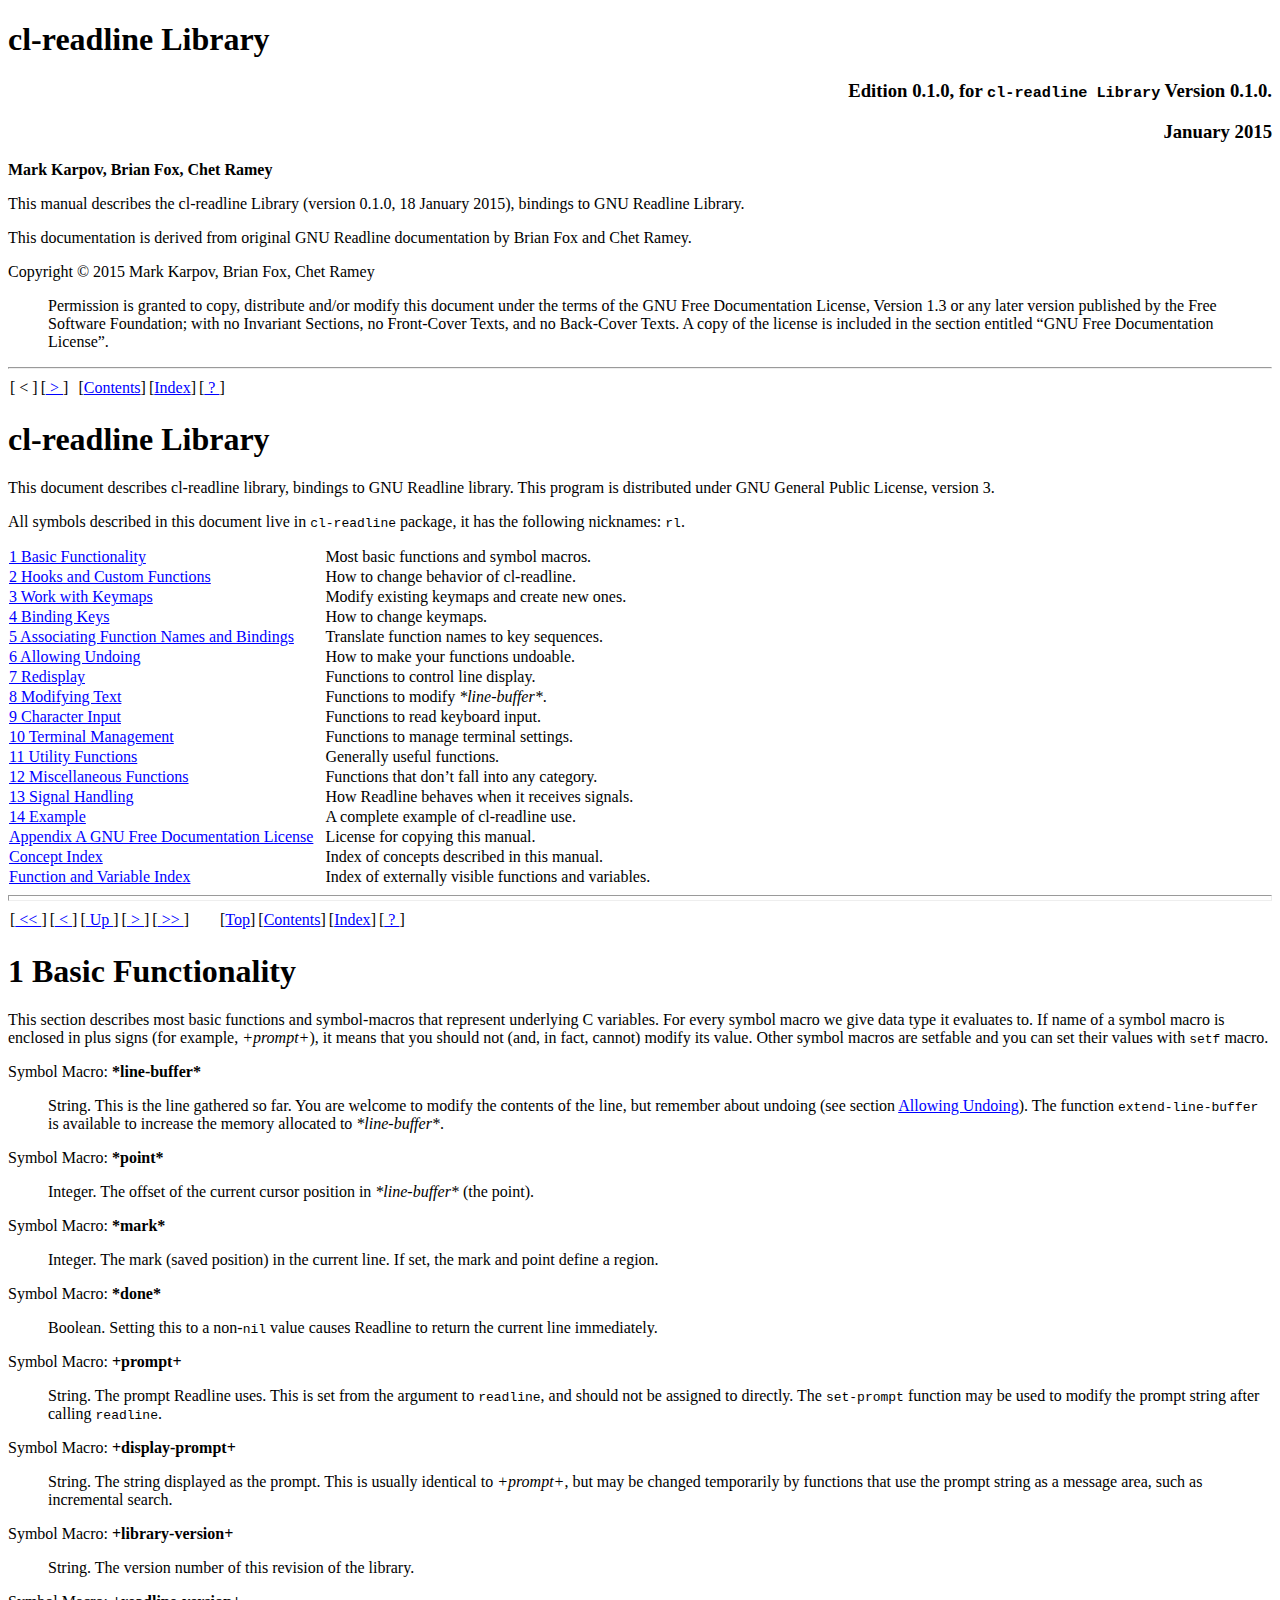
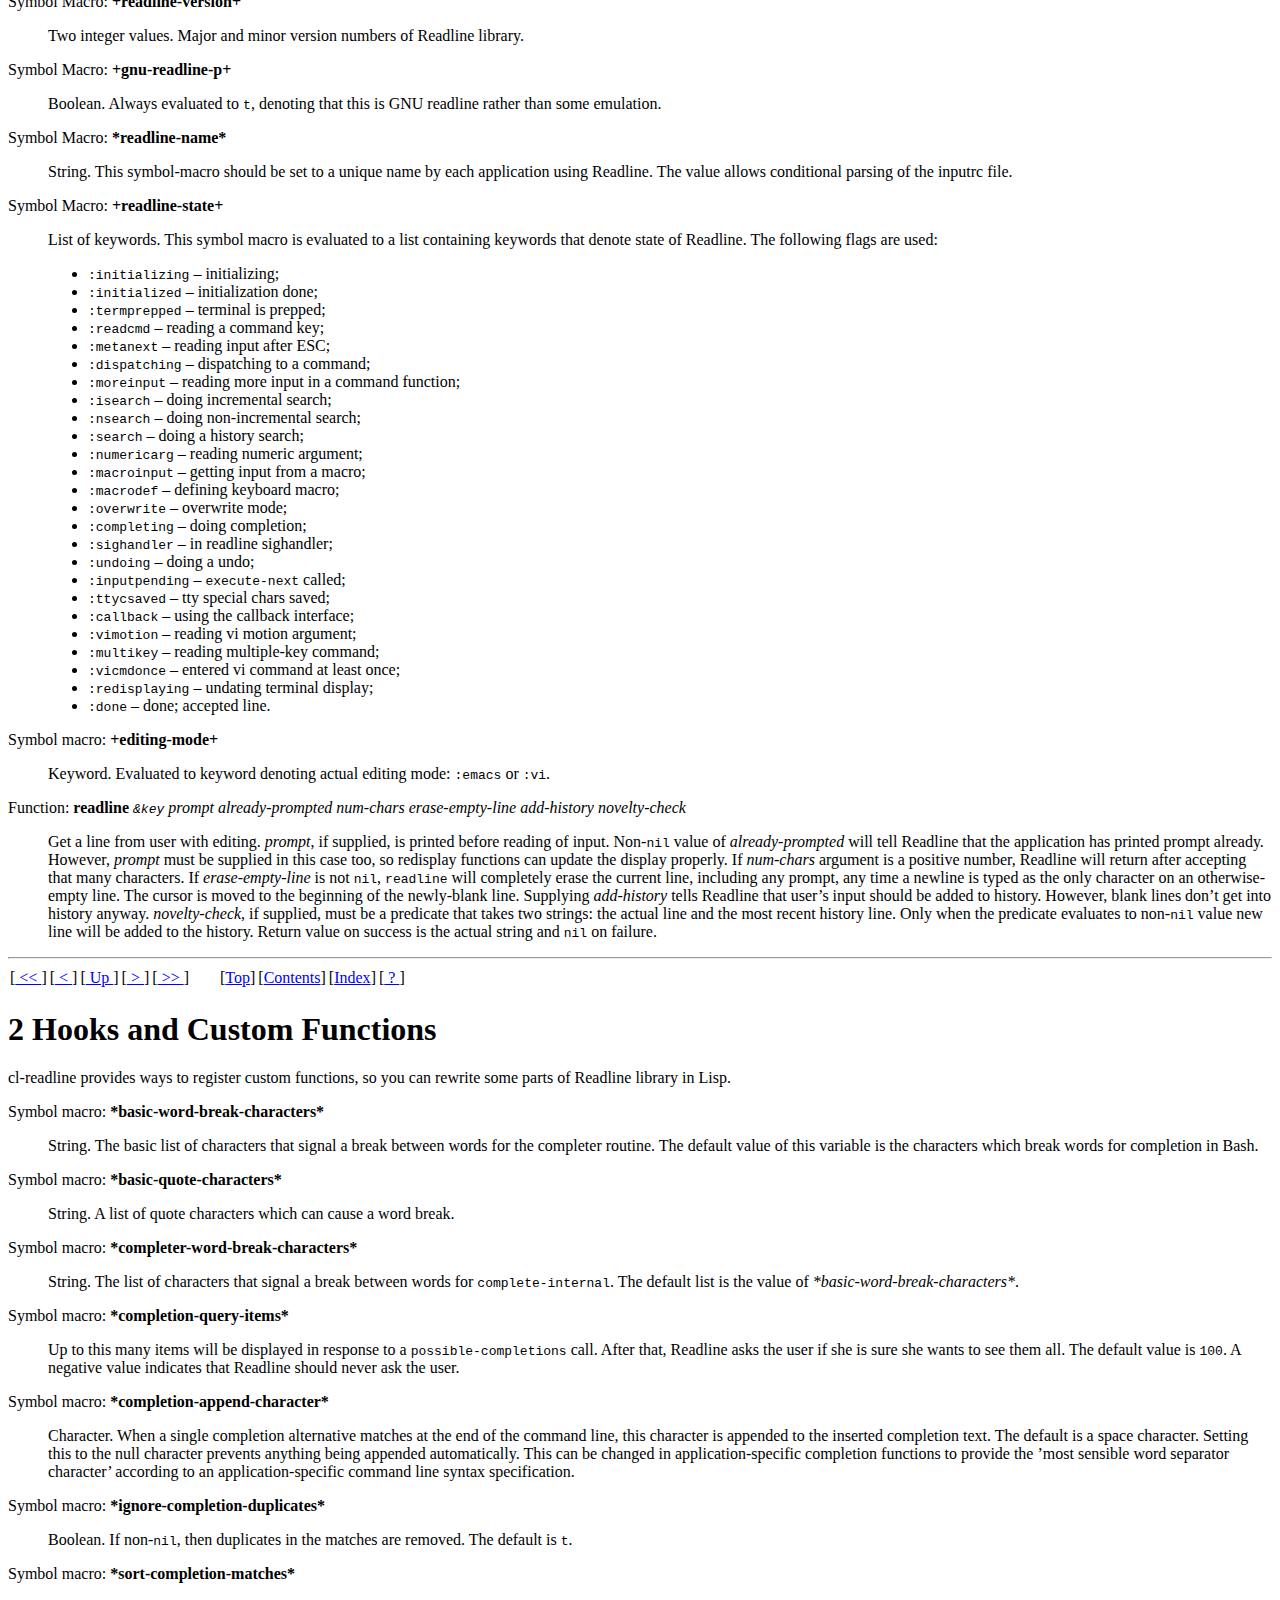
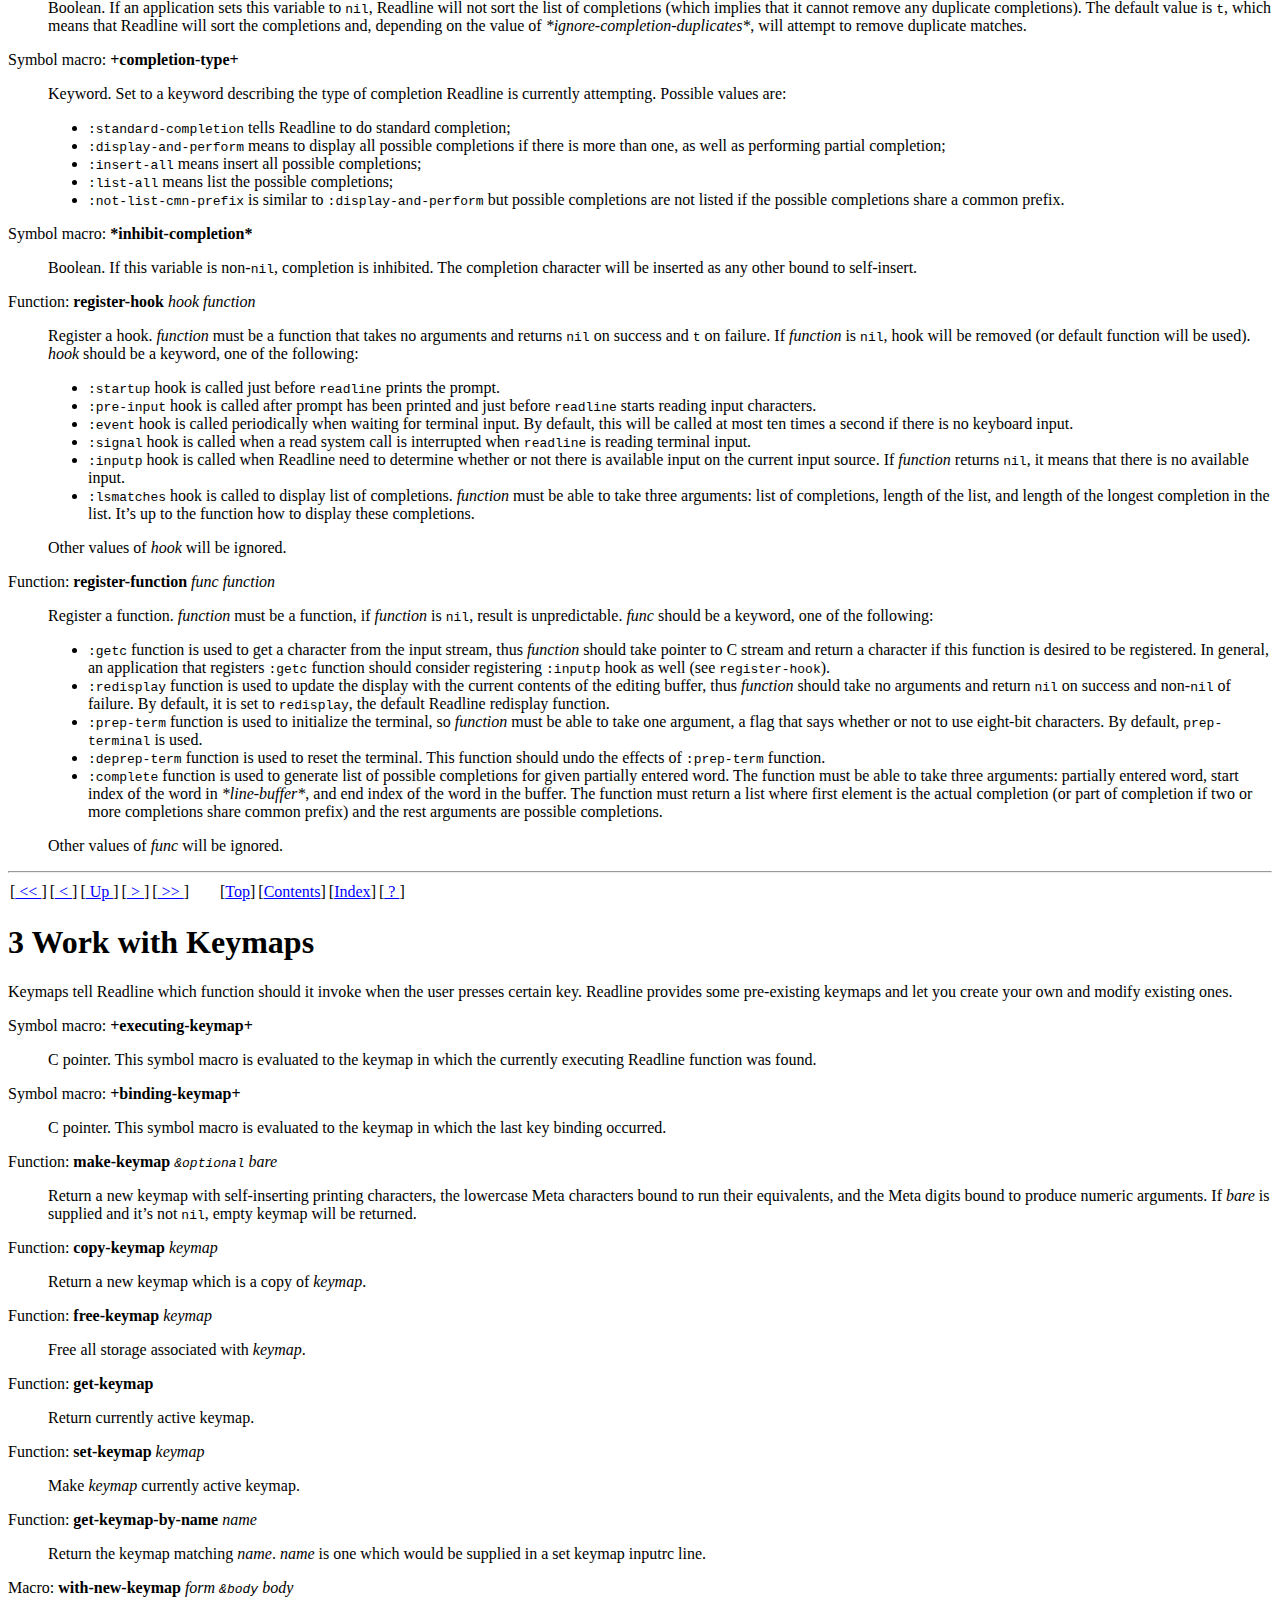
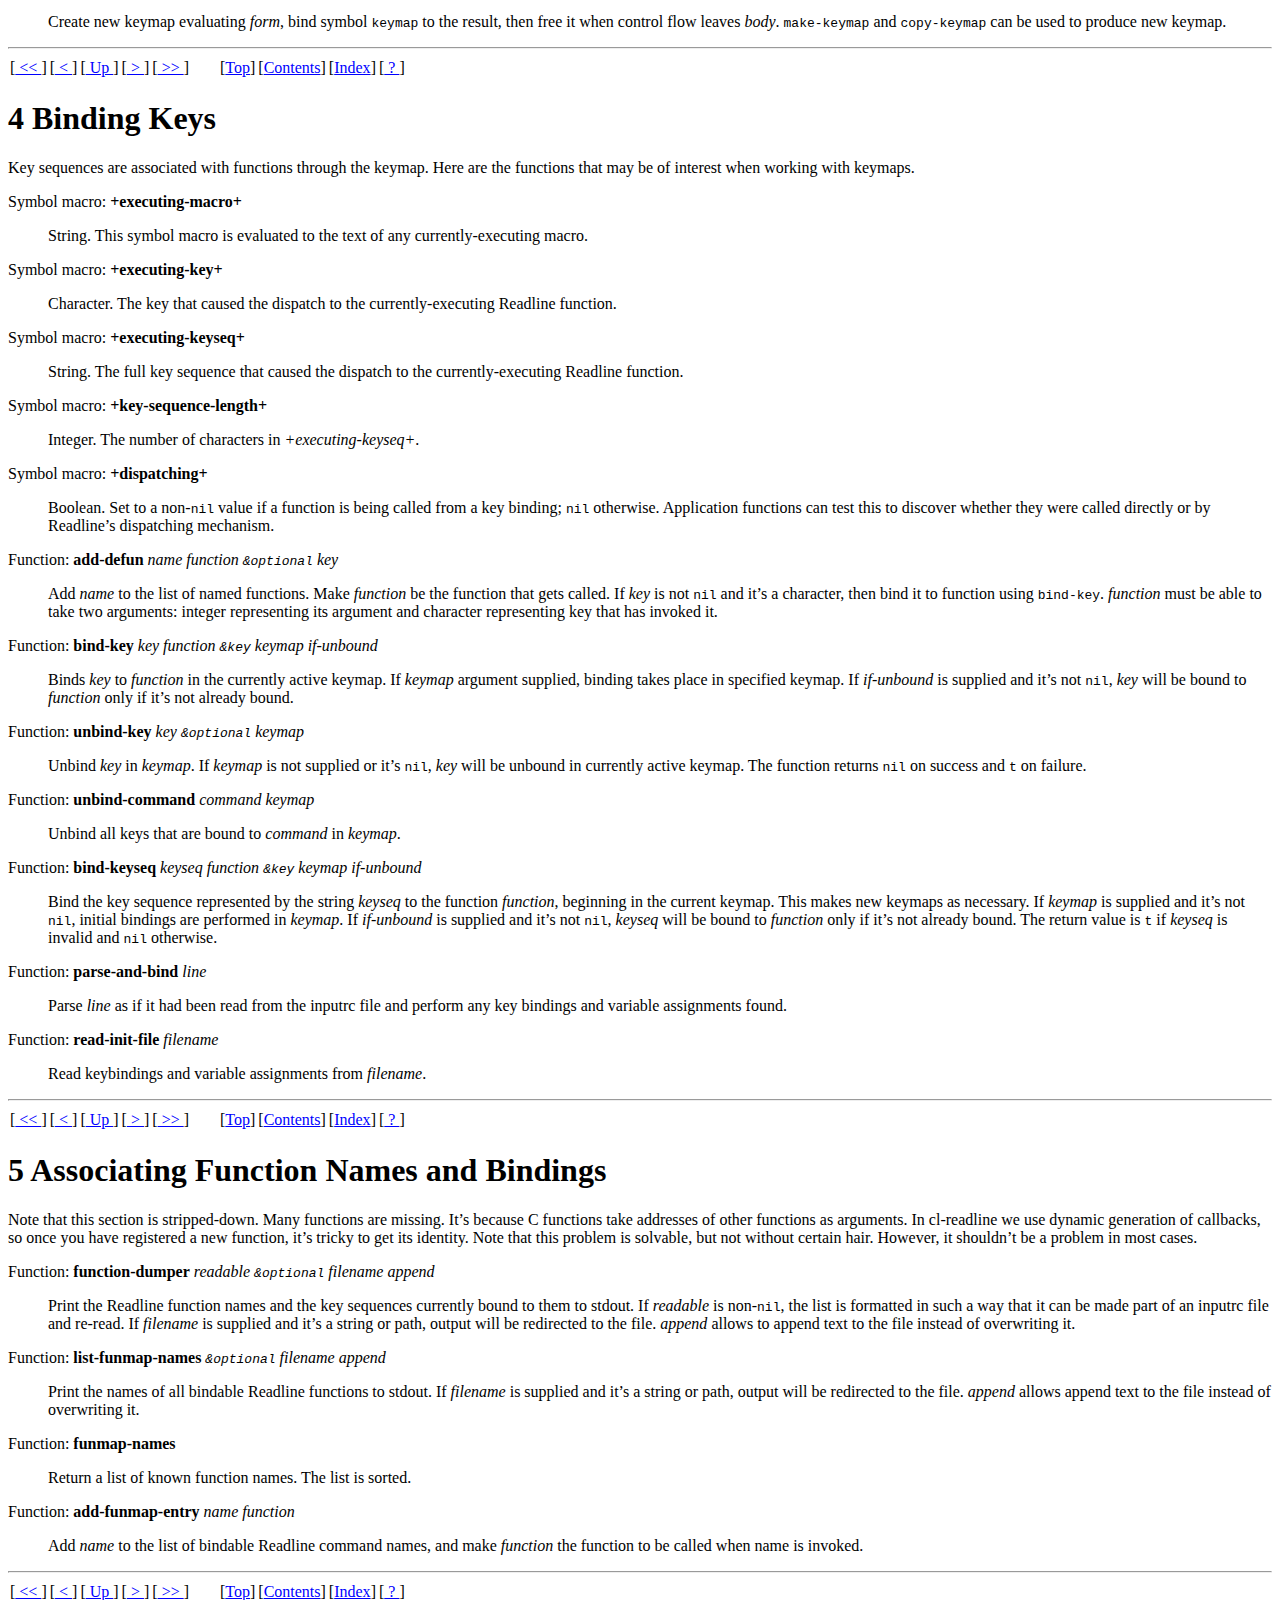
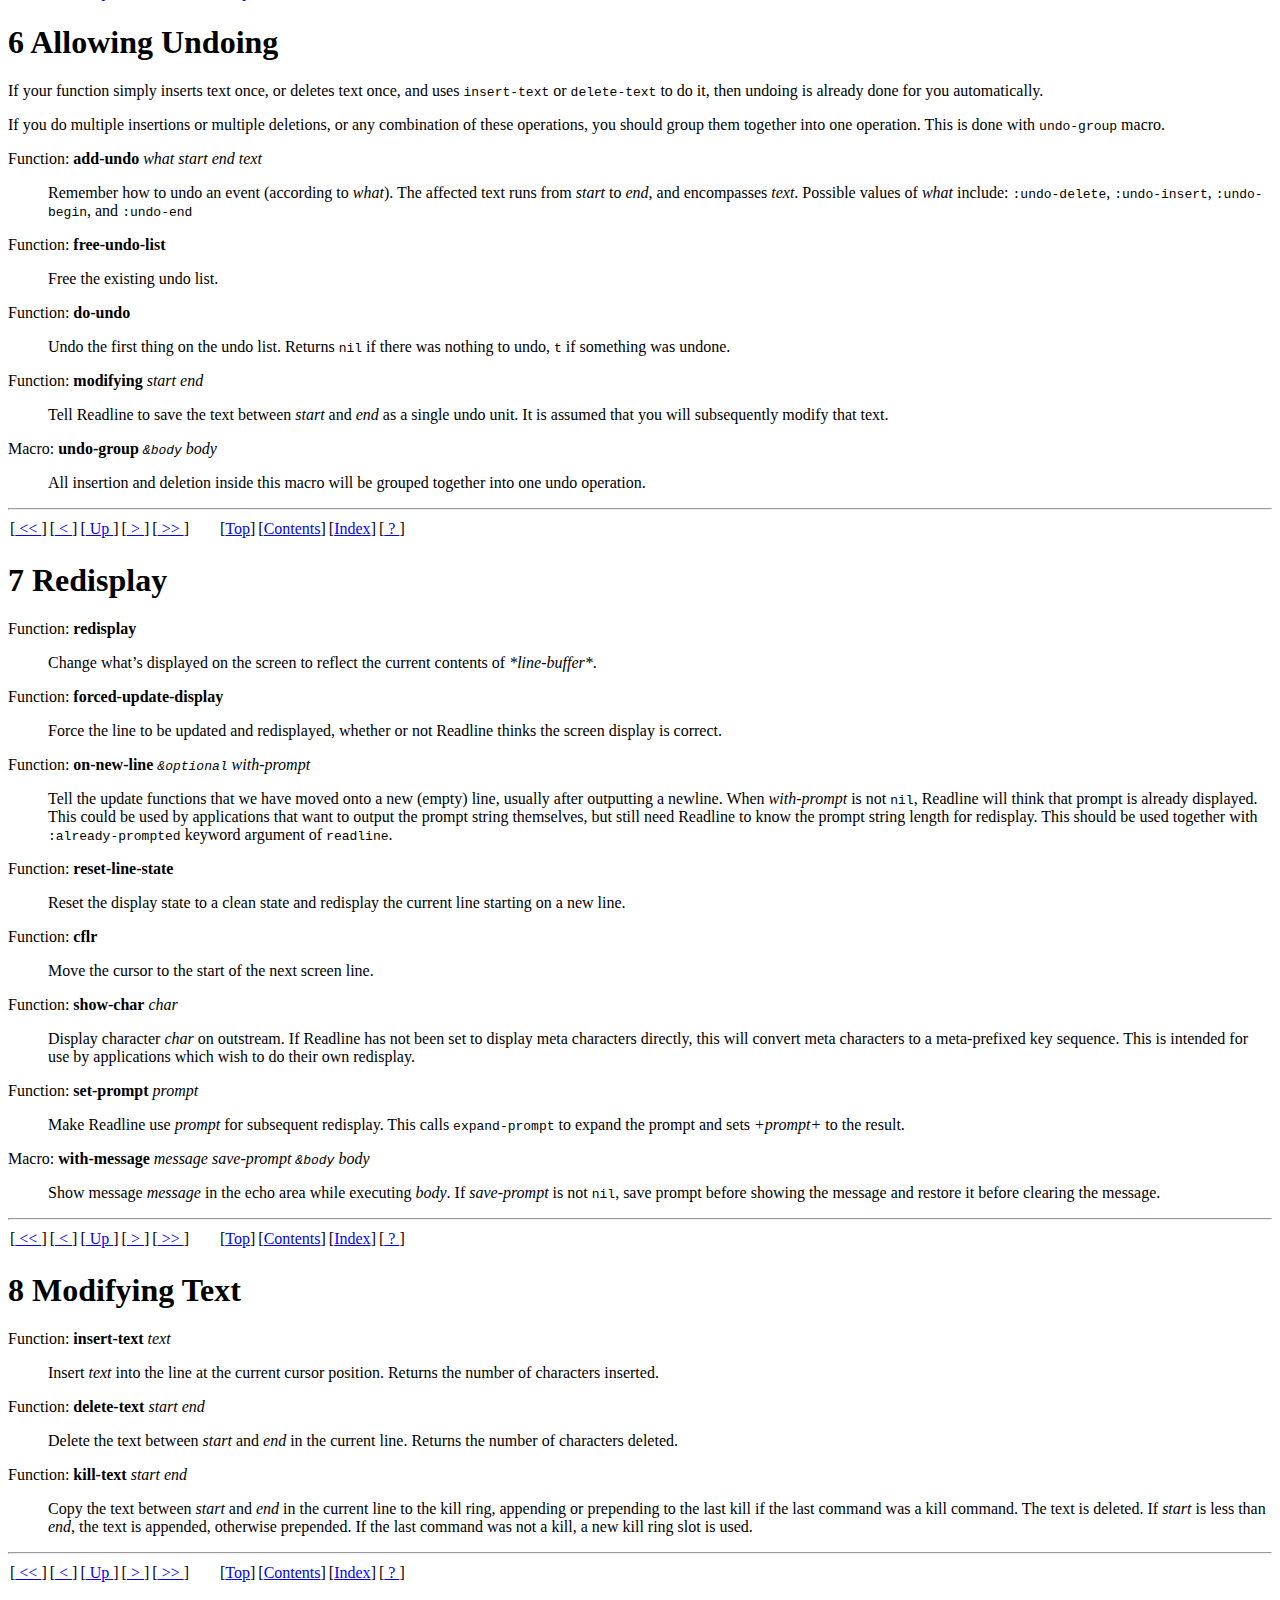
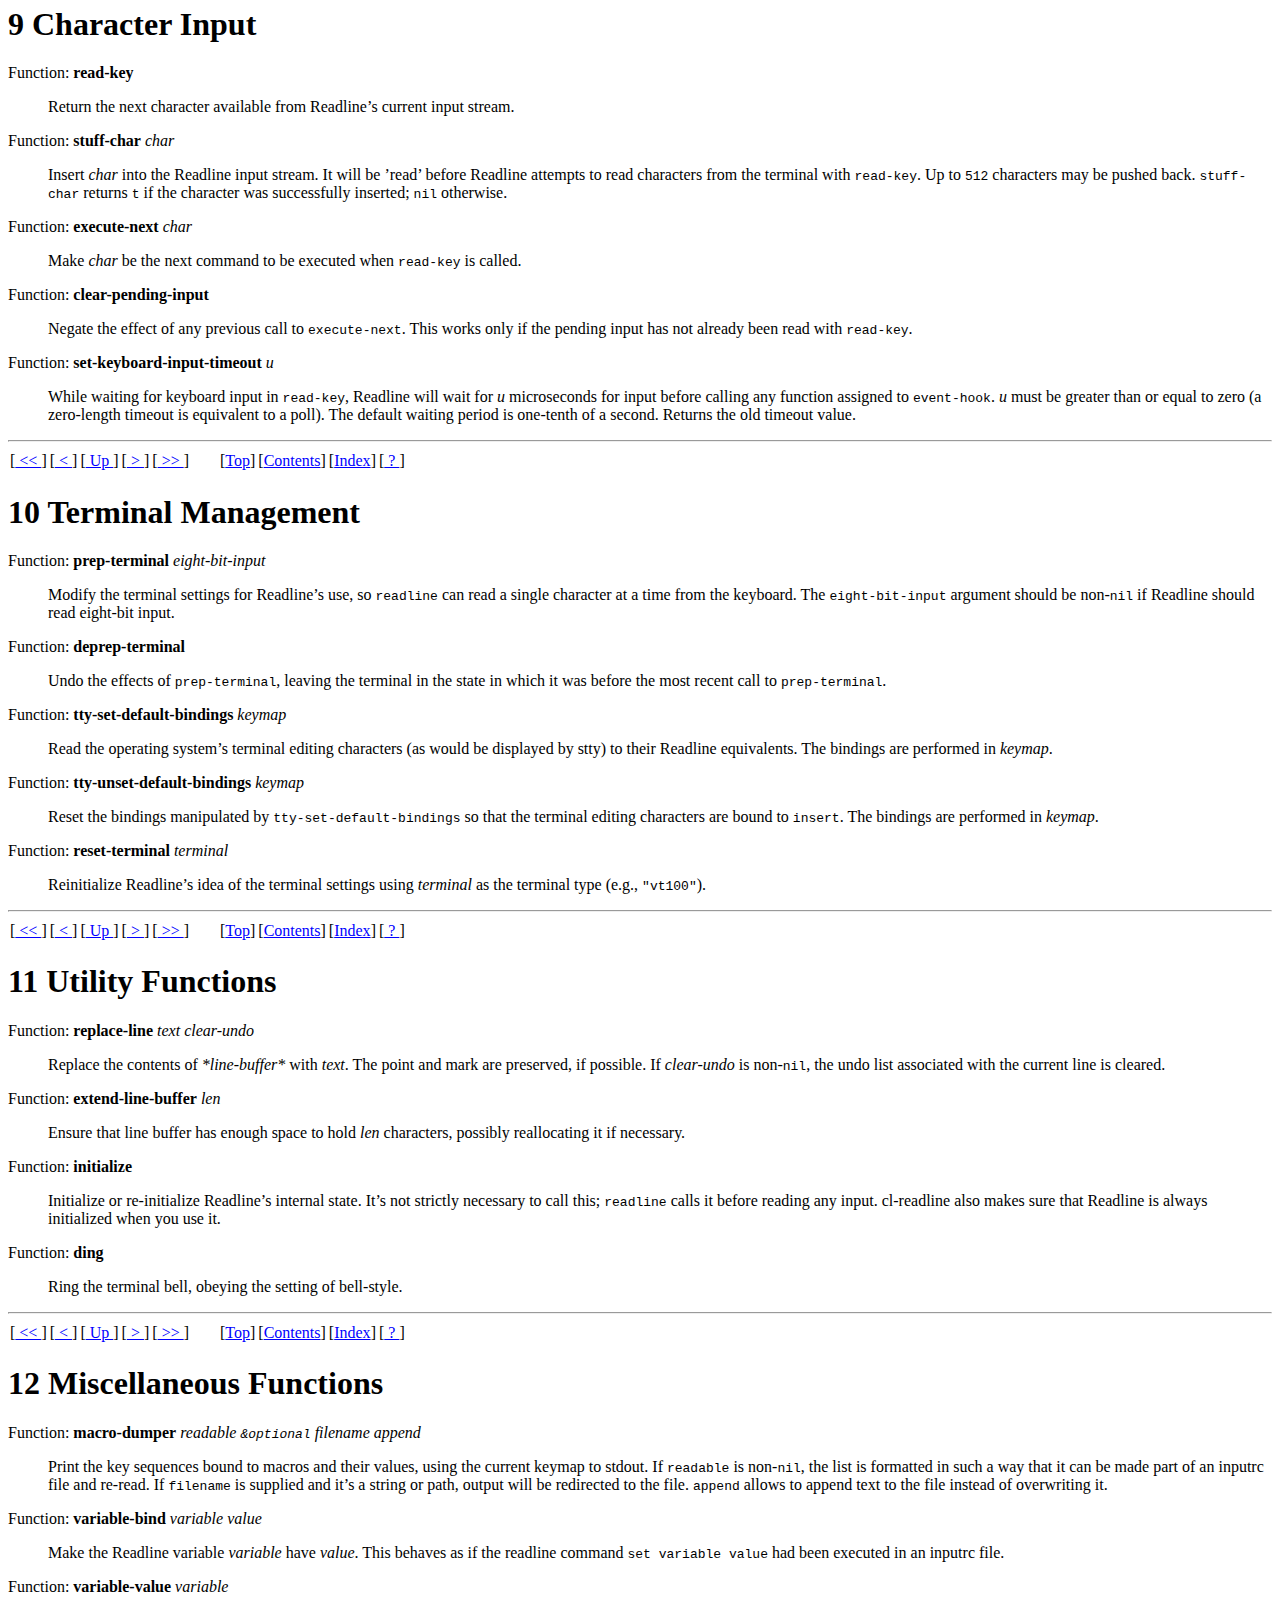
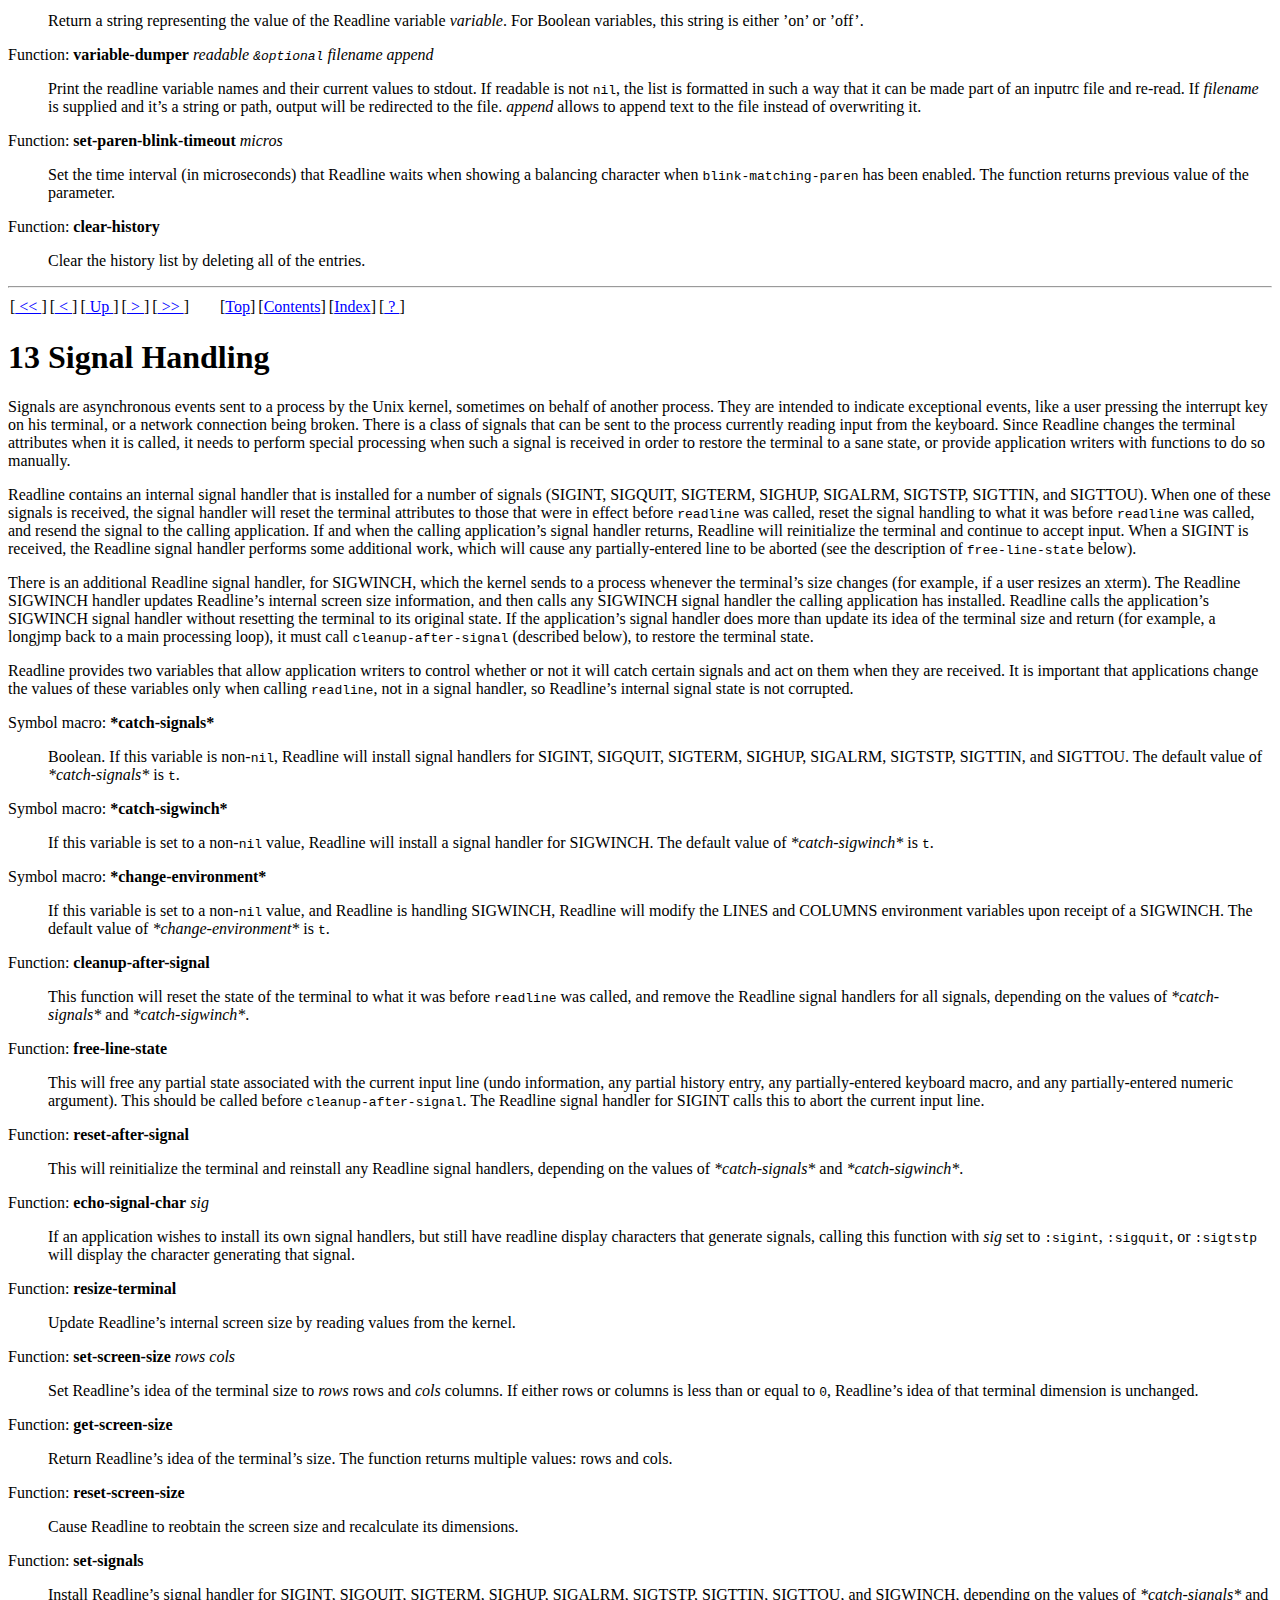
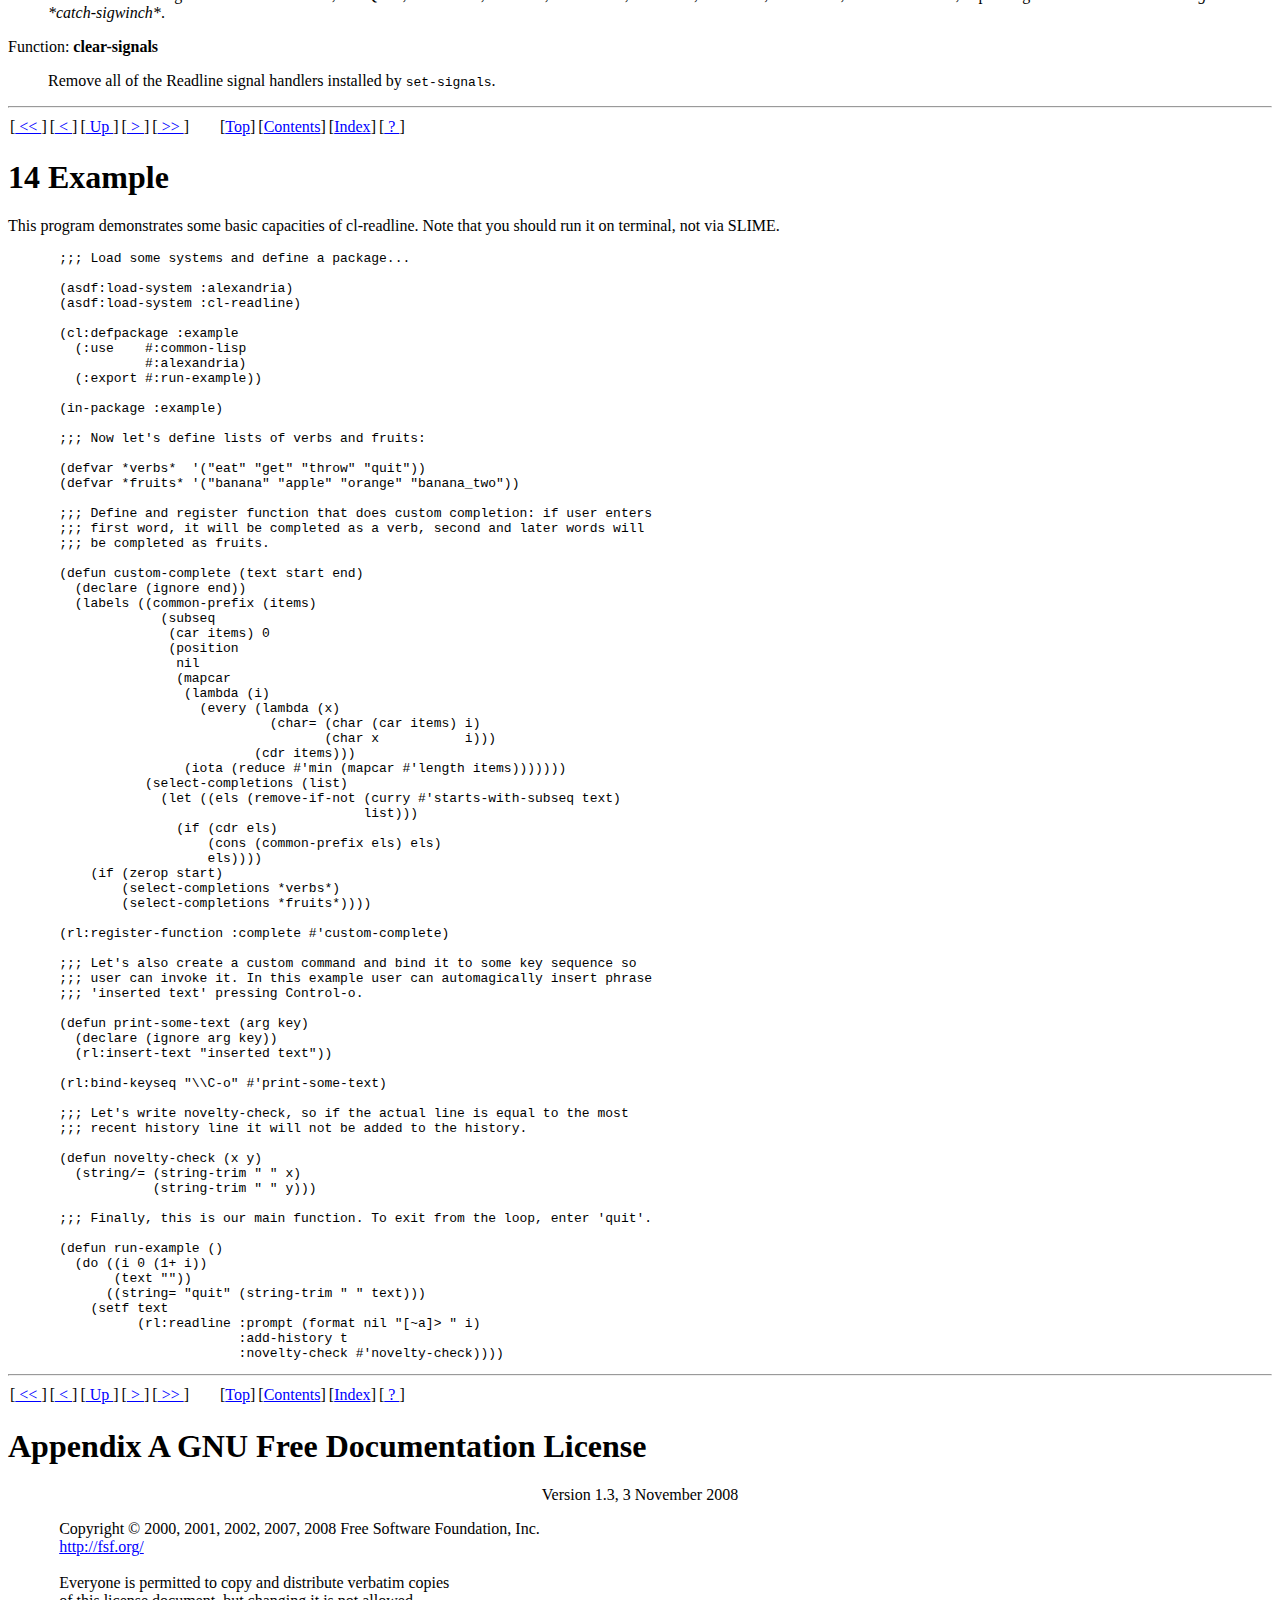
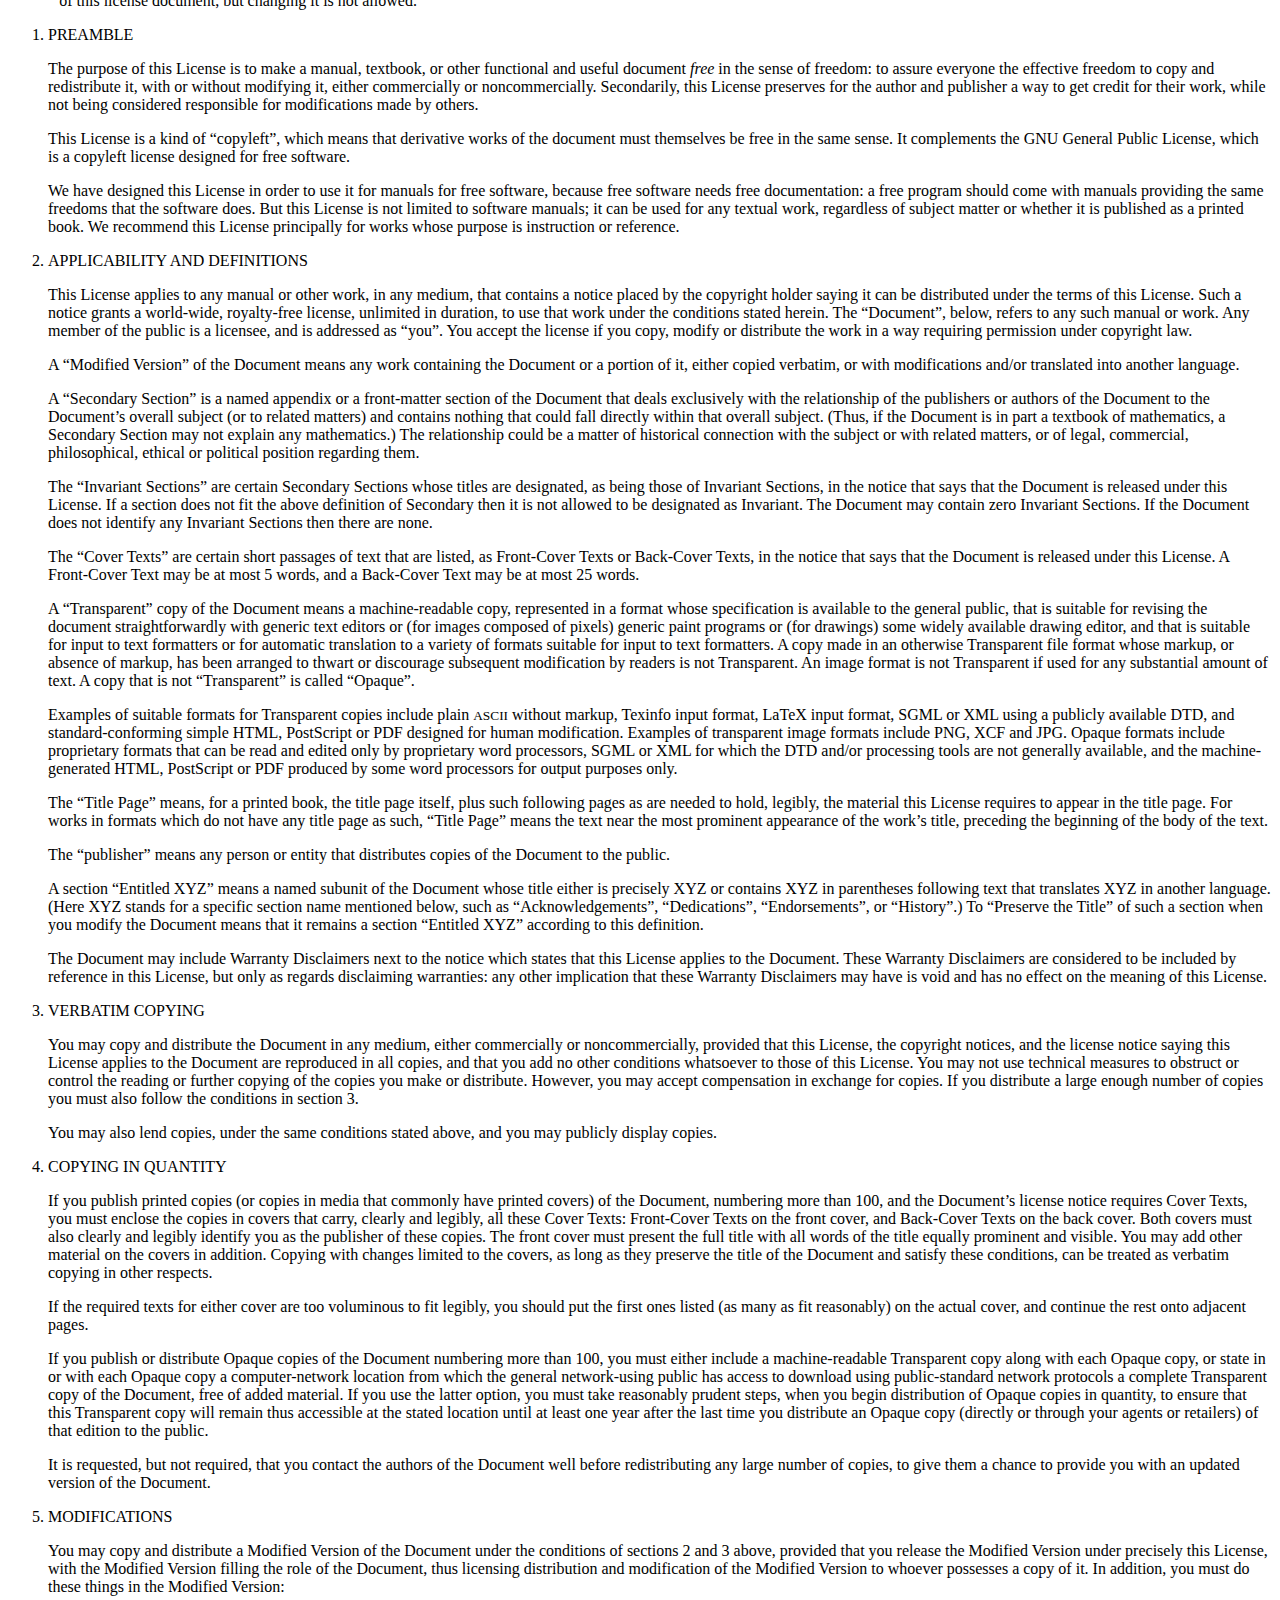
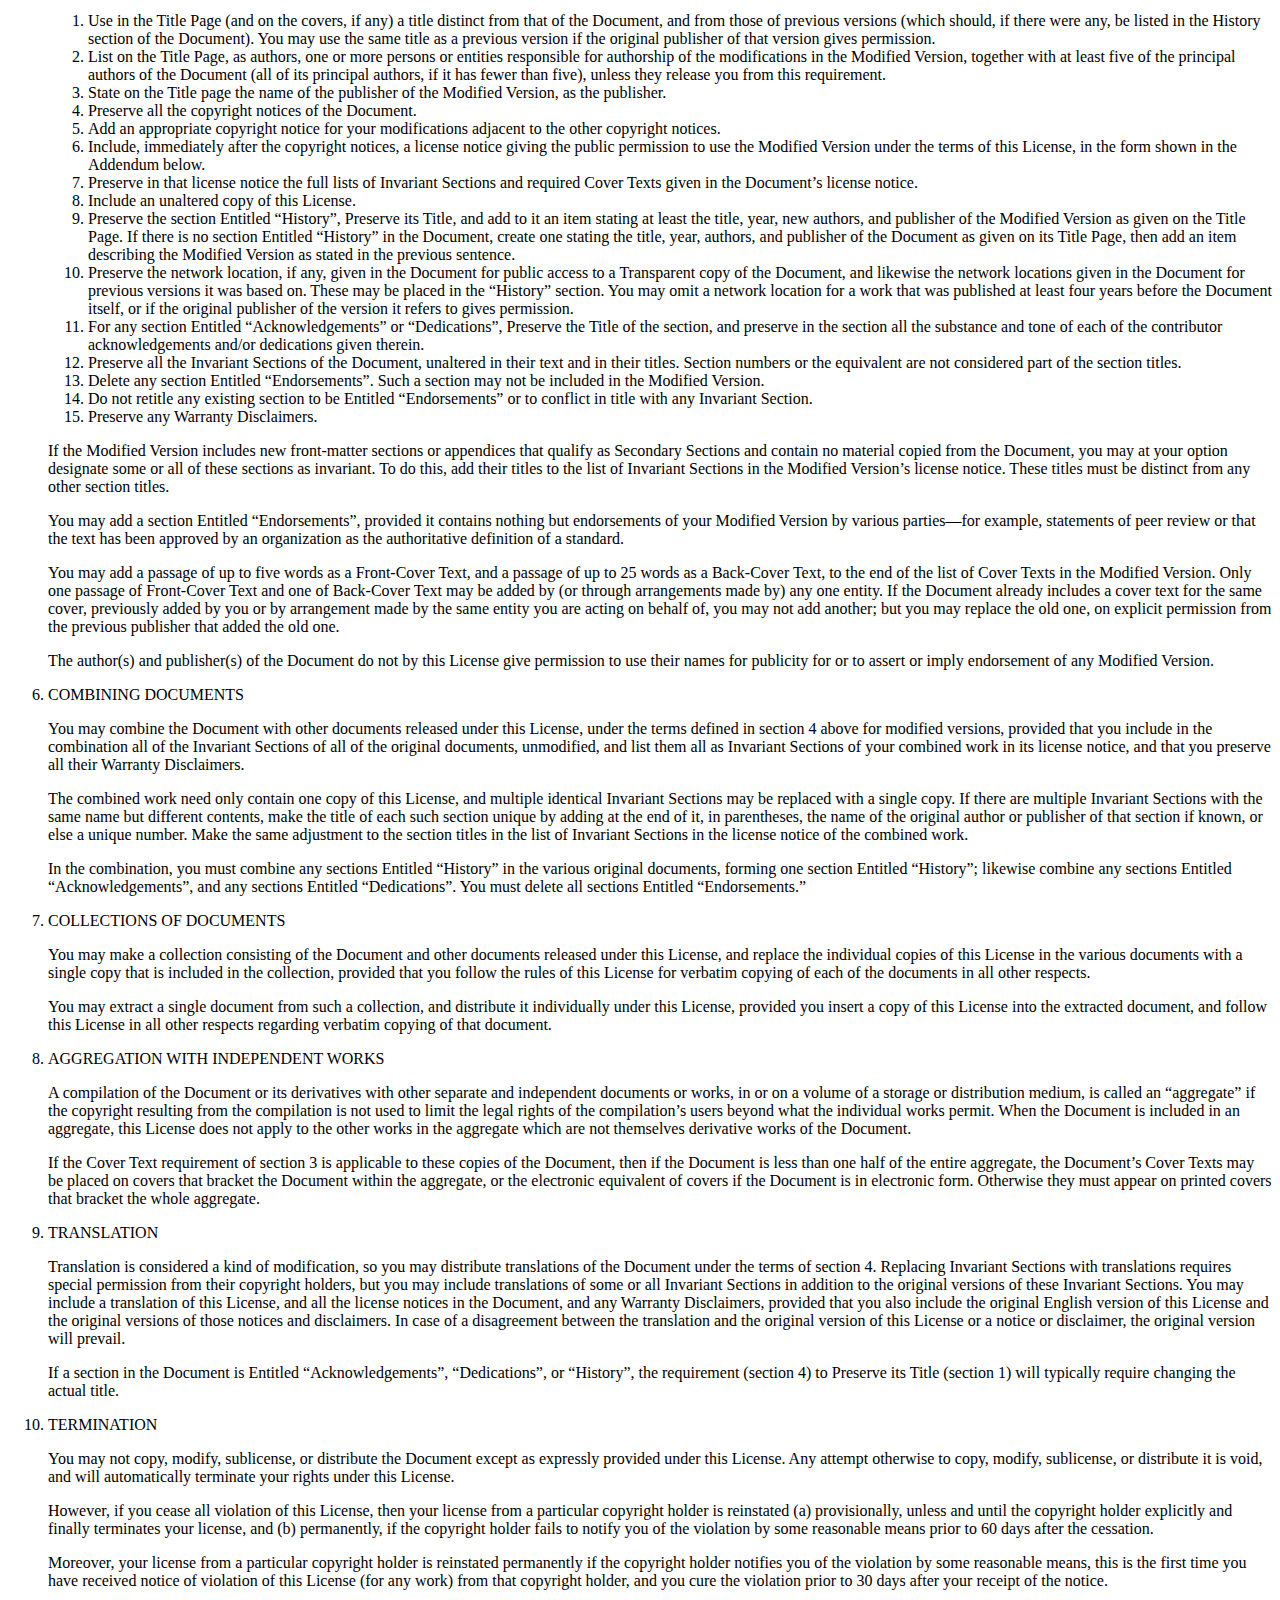
==== commit 0d0de41c: "automatic update" ====
--- a/index.html
+++ b/index.html
@@ -1,747 +1,1354 @@
-<!doctype html>
-<html lang="en">
-  <!--
-  Documentation for cl-readline - bindings to GNU Readline library.
-
-  Copyright (c) 2015 Mark Karpov
-
-  Permission is granted to copy, distribute and/or modify this document
-  under the terms of the GNU Free Documentation License, Version 1.3 or any
-  later version published by the Free Software Foundation; with no Invariant
-  Sections, no Front-Cover Texts, and no Back-Cover Texts.  A copy of the
-  license is included in the section entitled "GNU Free Documentation
-  License".  -->
-  <head>
-    <meta charset="utf-8">
-    <meta name="description"    content="cl-readline documentation">
-    <meta name="author"         content="Mark Karpov">
-    <meta name="dcterms.rights" content="(c) 2015 Mark Karpov">
-    <meta name="keywords"       content="GNU Readline, Common Lisp">
-    <title>cl-readline</title>
-    <link href="ascetic.css" rel="stylesheet" type="text/css">
-  </head>
-  <body>
-    <h1>cl-readline</h1>
-    <h2 id="0">Table of Contents</h2>
-    <ul class="no-bullet">
-      <li><a href="#1">1 Overview of cl-readline</a></li>
-      <li><a href="#2">2 Basic Functionality</a></li>
-      <li><a href="#3">3 Hooks and Custom Functions</a></li>
-      <li><a href="#4">4 Work with Keymaps</a></li>
-      <li><a href="#5">5 Binding Keys</a></li>
-      <li><a href="#6">6 Associating Function Names and Bindings</a></li>
-      <li><a href="#7">7 Allowing Undoing</a></li>
-      <li><a href="#8">8 Redisplay</a></li>
-      <li><a href="#9">9 Modifying Text</a></li>
-      <li><a href="#10">10 Character Input</a></li>
-      <li><a href="#11">11 Terminal Management</a></li>
-      <li><a href="#12">12 Utility Functions</a></li>
-      <li><a href="#13">13 Miscellaneous Functions</a></li>
-      <li><a href="#14">14 Signal Handling</a></li>
-      <li><a href="#15">15 Example</a></li>
-    </ul>
-    <h2 id="1">1 Overview of cl-readline</h2>
-    <p>cl-readline is bindings
-      to <a href="http://directory.fsf.org/wiki/Readline">GNU Readline
-      library</a>.</p>
-    <p>The Readline library provides a set of functions for use by
-      applications that allow users to edit command lines as they are typed
-      in. Both Emacs and vi editing modes are available. The Readline
-      library includes additional functions to maintain a list of
-      previously-entered command lines, to recall and perhaps reedit those
-      lines, and perform csh-like history expansion on previous
-      commands.</p>
-    <p>These bindings provide Lispy interface to GNU Readline somewhat
-      reducing its hair. Some minor features are omitted, they may be added
-      on request. Open an issue if you have any propositions.</p>
-    <p>Manual Copyright &copy; 2015 Mark Karpov, Brian Fox, Chet Ramey.</p>
-    <p>This documentation is derived from original GNU Readline
-      documentation by Brian Fox and Chet Ramey.</p>
-    <p>cl-readline Copyright &copy; 2015 Mark Karpov.</p>
-    <p>All contents here is copyright by the developers and is released
-      under the <a href="http://www.gnu.org/copyleft/fdl.html"> GNU Free
-      Documentation License</a>.</p>
-    <p>cl-readline is licensed
-      under <a href="http://www.gnu.org/copyleft/gpl.html">GNU General
-        Public License v.3</a>; it's free software.</p>
-    <p>[<a href="#0">contents</a>]</p>
-    <h2 id="2">2 Basic Functionality</h2>
-    <p>This section describes most basic functions and symbol-macros that
-      represent underlying C variables. For every symbol macro we give data
-      type it evaluates to. If name of a symbol macro is enclosed in plus
-      signs (for example, <code>+prompt+</code>), it means that you should
-      not (and, in fact, cannot) modify its value. Other symbol macros are
-      setfable and you can set their values with <code>setf</code>
-      macro.</p>
-    <p><u>Symbol macro</u> <code><b>*line-buffer*</b></code> &ndash;
-      string</p>
-    <p>This is the line gathered so far. You are welcome to modify the
-      contents of the line, but remember about undoing. The
-      function <code>extend-line-buffer</code> is available to increase the
-      memory allocated to <code>*line-buffer*</code>.</p>
-    <p><u>Symbol macro</u> <code><b>*point*</b></code> &ndash; integer</p>
-    <p>The offset of the current cursor position
-      in <code>*line-buffer*</code> (the point).</p>
-    <p><u>Symbol macro</u> <code><b>*end*</b></code> &ndash; integer</p>
-    <p>The number of characters present
-      in <code>*line-buffer*</code>. When <code>*point*</code> is at the end
-      of the line, <code>*point*</code> and <code>*end*</code> are
-      equal.</p>
-    <p><u>Symbol macro</u> <code><b>*mark*</b></code> &ndash; integer</p>
-    <p>The mark (saved position) in the current line. If set, the mark and
-      point define a region.</p>
-    <p><u>Symbol macro</u> <code><b>*done*</b></code> &ndash; Boolean</p>
-    <p>Setting this to a non-<code>nil</code> value causes Readline to
-      return the current line immediately.</p>
-    <p><u>Symbol macro</u> <code><b>+prompt+</b></code> &ndash; string</p>
-    <p>The prompt Readline uses. This is set from the argument
-      to <code>readline</code>, and should not be assigned to
-      directly. The <code>set-prompt</code> function may be used to modify
-      the prompt string after calling
-      <code>readline</code>.</p>
-    <p><u>Symbol macro</u> <code><b>*display-prompt*</b></code> &ndash;
-      string</p>
-    <p>The string displayed as the prompt. This is usually identical
-      to <code>+prompt+</code>, but may be changed temporarily by functions
-      that use the prompt string as a message area, such as incremental
-      search.</p>
-    <p><u>Symbol macro</u> <code><b>+library-version+</b></code> &ndash;
-      string</p>
-    <p>The version number of this revision of the library.</p>
-    <p><u>Symbol macro</u> <code><b>+readline-version+</b></code> &ndash;
-      two integer values</p>
-    <p>Major and minor version numbers of Readline library.</p>
-    <p><u>Symbol macro</u> <code><b>+gnu-readline-p+</b></code> &ndash;
-      Boolean</p>
-    <p> Always evaluated to <code>t</code>, denoting that this is GNU
-      readline rather than some emulation.</p>
-    <p><u>Symbol macro</u> <code><b>*readline-name*</b></code> &ndash;
-      string</p>
-    <p>This symbol-macro should be set to a unique name by each application
-      using Readline. The value allows conditional parsing of the inputrc
-      file.</p>
-    <p><u>Symbol macro</u> <code><b>+readline-state+</b></code> &ndash; list
-      of keywords</p>
-    <p>This symbol macro is evaluated to a list containing keywords that
-      denote state of Readline. The following flags are used:</p>
-    <ul>
-      <li><code>:initializing</code> &ndash; initializing;</li>
-      <li><code>:initialized</code> &ndash; initialization done;</li>
-      <li><code>:termprepped</code> &ndash; terminal is prepped;</li>
-      <li><code>:readcmd</code> &ndash; reading a command key;</li>
-      <li><code>:metanext</code> &ndash; reading input after ESC;</li>
-      <li><code>:dispatching</code> &ndash; dispatching to a command;</li>
-      <li><code>:moreinput</code> &ndash; reading more input in a command
-        function</li>
-      <li><code>:isearch</code> &ndash; doing incremental search;</li>
-      <li><code>:nsearch</code> &ndash; doing non-incremental search;</li>
-      <li><code>:search</code> &ndash; doing a history search;</li>
-      <li><code>:numericarg</code> &ndash; reading numeric argument;</li>
-      <li><code>:macroinput</code> &ndash; getting input from a
-        macro;</li>
-      <li><code>:macrodef</code> &ndash; defining keyboard macro;</li>
-      <li><code>:overwrite</code> &ndash; overwrite mode;</li>
-      <li><code>:completing</code> &ndash; doing completion;</li>
-      <li><code>:sighandler</code> &ndash; in readline sighandler;</li>
-      <li><code>:undoing</code> &ndash; doing a undo;</li>
-      <li><code>:inputpending</code> &ndash; <code>execute-next</code>
-        called;</li>
-      <li><code>:ttycsaved</code> &ndash; tty special chars saved;</li>
-      <li><code>:callback</code> &ndash; using the callback
-        interface;</li>
-      <li><code>:vimotion</code> &ndash; reading vi motion argument;</li>
-      <li><code>:multikey</code> &ndash; reading multiple-key
-        command;</li>
-      <li><code>:vicmdonce</code> &ndash; entered vi command at least
-        once;</li>
-      <li><code>:redisplaying</code> &ndash; undating terminal
-        display;</li>
-      <li><code>:done</code> &ndash; done; accepted line.</li>
-    </ul>
-    <p><u>Symbol macro</u> <code><b>+editing-mode+</b></code> &ndash;
-      keyword</p>
-    <p>Evaluated to keyword denoting actual editing
-      mode: <code>:emacs</code> or <code>:vi</code>.</p>
-    <p><u>Function</u> <code><b>readline</b> &amp;key prompt
-        already-prompted num-chars erase-empty-line add-history
-        novelty-check</code></p>
-    <p>Get a line from user with editing. <code>prompt</code>, if supplied,
-      is printed before reading of input. Non-<code>nil</code> value
-      of <code>already-prompted</code> will tell Readline that the
-      application has printed prompt already. However, <code>prompt</code>
-      must be supplied in this case too, so redisplay functions can update
-      the display properly. If
-      <code>num-chars</code> argument is a positive number, Readline will
-      return after accepting that many
-      characters. If <code>erase-empty-line</code> is not <code>nil</code>,
-      <code>readline</code> will completely erase the current line,
-      including any prompt, any time a newline is typed as the only
-      character on an otherwise-empty line. The cursor is moved to the
-      beginning of the newly-blank line. Supplying
-      <code>add-history</code> tells Readline that user's input should be
-      added to history. However, blank lines don't get into history
-      anyway. <code>novelty-check</code>, if supplied, must be a predicate
-      that takes two strings: the actual line and the most recent history
-      line. Only when the predicate evaluates to non-<code>nil</code> value
-      new line will be added to the history. Return value on success is the
-      actual string and <code>nil</code> on failure.</p>
-    <p>[<a href="#0">contents</a>]</p>
-    <h2 id="3">3 Hooks and Custom Functions</h2>
-    <p>cl-readline provides ways to register custom functions, so you can
-      rewrite some parts of Readline library in Lisp.</p>
-    <p><u>Symbol macro</u> <code><b>*basic-word-break-characters*</b></code>
-      &ndash; string</p>
-    <p>The basic list of characters that signal a break between words for
-      the completer routine. The default value of this variable is the
-      characters which break words for completion in Bash.</p>
-    <p><u>Symbol macro</u> <code><b>*basic-quote-characters*</b></code>
-      &ndash; string</p>
-    <p>A list of quote characters which can cause a word break.</p>
-    <p><u>Symbol
-        macro</u> <code><b>*completer-word-break-characters*</b></code>
-        &ndash; string</p>
-    <p>The list of characters that signal a break between words
-      for <code>complete-internal</code>. The default list is the value
-      of <code>*basic-word-break-characters*</code>.</p>
-    <p><u>Symbol macro</u> <code><b>*completion-query-items*</b></code>
-      &ndash; integer</p>
-    <p>Up to this many items will be displayed in response to
-      a <code>possible-completions</code> call. After that, Readline asks
-      the user if she is sure she wants to see them all. The default value
-      is <code>100</code>. A negative value indicates that Readline should
-      never ask the user.</p>
-    <p><u>Symbol macro</u> <code><b>*completion-append-character*</b></code>
-      &ndash; character</p>
-    <p>When a single completion alternative matches at the end of the
-      command line, this character is appended to the inserted completion
-      text. The default is a space character. Setting this to the null
-      character prevents anything being appended automatically. This can be
-      changed in application-specific completion functions to provide the
-      'most sensible word separator character' according to an
-      application-specific command line syntax specification.</p>
-    <p><u>Symbol
-        macro</u> <code><b>*ignore-completion-duplicates*</b></code> &ndash;
-        Boolean</p>
-    <p>If non-<code>nil</code>, then duplicates in the matches are
-      removed. The default is <code>t</code>.</p>
-    <p><u>Symbol macro</u> <code><b>*sort-completion-matches*</b></code>
-      &ndash; Boolean</p>
-    <p>If an application sets this variable to <code>nil</code>, Readline
-      will not sort the list of completions (which implies that it cannot
-      remove any duplicate completions). The default value
-      is <code>t</code>, which means that Readline will sort the completions
-      and, depending on the value of
-      <code>*ignore-completion-duplicates*</code>, will attempt to remove
-      duplicate matches.</p>
-    <p><u>Symbol macro</u> <code><b>+completion-type+</b></code> &ndash;
-      keyword</p>
-    <p>Set to a keyword describing the type of completion Readline is
-      currently attempting. Acceptable values are:</p>
-    <ul>
-      <li><code>:standard-completion</code> tells Readline to do standard
-        completion;</li>
-      <li><code>:display-and-perform</code> means to display all possible
-        completions if there is more than one, as well as performing
-        partial completion;</li>
-      <li><code>:insert-all</code> means insert all possible
-        completions;</li>
-      <li><code>:list-all</code> means list the possible completions;</li>
-      <li><code>:not-list-cmn-prefix</code> is similar to
-        <code>:display-and-perform</code> but possible completions are not
-        listed if the possible completions share a common prefix.</li>
-    </ul>
-    <p><u>Symbol macro</u> <code><b>*inhibit-completion*</b></code> &ndash;
-      Boolean</p>
-    <p>If this variable is non-<code>nil</code>, completion is
-      inhibited. The completion character will be inserted as any other
-      bound to self-insert.</p>
-    <p><u>Function</u> <code><b>register-hook</b> hook function</code></p>
-    <p>Register a hook. <code>function</code> must be a function that takes
-      no arguments and returns <code>nil</code> on success
-      and <code>t</code> on failure. If <code>function</code>
-      is <code>nil</code>, hook will be removed (or default function will be
-      used). <code>hook</code> should be a keyword, one of the following:</p>
-    <ul>
-      <li><code>:startup</code> hook is called just
-        before <code>readline</code> prints the prompt.</li>
-      <li><code>:pre-input</code> hook is called after prompt has been
-        printed and just before <code>readline</code> starts reading input
-        characters.</li>
-      <li><code>:event</code> hook is called periodically when waiting for
-        terminal input. By default, this will be called at most ten times
-        a second if there is no keyboard input.</li>
-      <li><code>:signal</code> hook is called when a read system call is
-        interrupted when <code>readline</code> is reading terminal
-        input.</li>
-      <li><code>:inputp</code> hook is called when Readline need to
-        determine whether or not there is available input on the current
-        input source. If <code>function</code> returns <code>nil</code>,
-        it means that there is no available input.</li>
-      <li><code>:lsmatches</code> hook is called to display list of
-        completions. <code>function</code> must be able to take three
-        arguments: list of completions, length of the list, and length of
-        the longest completion in the list. It's up to the function how to
-        display these completions.</li>
-    </ul>
-    <p>Other values of <code>hook</code> will be ignored.</p>
-    <p><u>Function</u> <code><b>register-function</b> func
-        function</code></p>
-    <p>Register a function. <code>function</code> must be a function,
-      if <code>function</code> is <code>nil</code>, result is
-      unpredictable. <code>func</code> should be a keyword, one of the
-      following:</p>
-    <ul>
-      <li><code>:getc</code> function is used to get a character from the
-        input stream, thus <code>function</code> should take pointer to C
-        stream and return a character if this function is desired to be
-        registered. In general, an application that
-        registers <code>:getc</code> function should consider registering
-        <code>:inputp</code> hook as well
-        (see <code>register-hook</code>).</li>
-      <li><code>:redisplay</code> function is used to update the display
-        with the current contents of the editing buffer,
-        thus <code>function</code> should take no arguments and
-        return <code>nil</code> on success and non-<code>nil</code> of
-        failure. By default, it is set to <code>redisplay</code>, the
-        default Readline redisplay function.</li>
-      <li><code>:prep-term</code> function is used to initialize the
-        terminal, so <code>function</code> must be able to take one
-        argument, a flag that says whether or not to use eight-bit
-        characters. By default, <code>prep-terminal</code> is used.</li>
-      <li><code>:deprep-term</code> function is used to reset the
-        terminal. This function should undo the effects
-        of <code>:prep-term</code> function.</li>
-      <li><code>:complete</code> function is used to generate list of
-        possible completions for given partially entered word. The
-        function must be able to take three arguments: partially entered
-        word, start index of the word in <code>*line-buffer*</code>, and
-        end index of the word in the buffer. The function must return a
-        list where first element is the actual completion (or part of
-        completion if two or more completions share common prefix) and the
-        rest arguments are possible completions.</li>
-    </ul>
-    <p>Other values of <code>func</code> will be ignored.</p>
-    <p>[<a href="#0">contents</a>]</p>
-    <h2 id="4">4 Work with Keymaps</h2>
-    <p>Keymaps tell Readline which function should it invoke when the user
-      presses certain key. Readline provides some pre-existing keymaps and
-      let you create your own and modify existing ones.</p>
-    <p><u>Symbol macro</u> <code><b>+executing-keymap+</b></code> &ndash; C
-      pointer</p>
-    <p>This symbol macro is evaluated to the keymap in which the currently
-      executing Readline function was found.</p>
-    <p><u>Symbol macro</u> <code><b>+binding-keymap+</b></code> &ndash; C
-      pointer</p>
-    <p>This symbol macro is evaluated to the keymap in which the last key
-      binding occurred.</p>
-    <p><u>Function</u> <code><b>make-keymap</b> &amp;optional
-        bare</code></p>
-    <p>Return a new keymap with self-inserting printing characters, the
-      lowercase Meta characters bound to run their equivalents, and the Meta
-      digits bound to produce numeric arguments. If <code>bare</code> is
-      supplied and it's not <code>nil</code>, empty keymap will be
-      returned.</p>
-    <p><u>Function</u> <code><b>copy-keymap</b> keymap</code></p>
-    <p>Return a new keymap which is a copy of <code>keymap</code>.</p>
-    <p><u>Function</u> <code><b>free-keymap</b> keymap</code></p>
-    <p>Free all storage associated with <code>keymap</code>.</p>
-    <p><u>Function</u> <code><b>get-keymap</b></code></p>
-    <p>Returns currently active keymap.</p>
-    <p><u>Function</u> <code><b>set-keymap</b> keymap</code></p>
-    <p>Makes <code>keymap</code> currently active keymap.</p>
-    <p><u>Functoin</u> <code><b>get-keymap-by-name</b> name</code></p>
-    <p>Return the keymap matching <code>name</code>. <code>name</code> is
-      one which would be supplied in a set keymap inputrc line.</p>
-    <p><u>Macro</u> <code><b>with-new-keymap</b> form &amp;body
-        body</code></p>
-    <p>Create new keymap evaluating <code>form</code>, bind
-      symbol <code>keymap</code> to the result, then free it when control
-      flow leaves <code>body</code>. <code>make-keymap</code>
-      and <code>copy-keymap</code> can be used to produce new keymap.</p>
-    <p>[<a href="#0">contents</a>]</p>
-    <h2 id="5">5 Binding Keys</h2>
-    <p>Key sequences are associated with functions through the keymap. Here
-      are the function that may be of interest when working with
-      keymaps.</p>
-    <p><u>Symbol macro</u> <code><b>+executing-macro+</b></code> &ndash;
-      string</p>
-    <p>This symbol macro is evaluated to the text of any currently-executing
-      macro.</p>
-    <p><u>Symbol macro</u> <code><b>+executing-key+</b></code> &ndash;
-      character</p>
-    <p>The key that caused the dispatch to the currently-executing Readline
-      function.</p>
-    <p><u>Symbol macro</u> <code><b>+executing-keyseq+</b></code> &ndash;
-      string</p>
-    <p>The full key sequence that caused the dispatch to the
-      currently-executing Readline function.</p>
-    <p><u>Symbol macro</u> <code><b>+key-sequence-length+</b></code> &ndash;
-      integer</p>
-    <p>The number of characters in <code>+executing-keyseq+</code>.</p>
-    <p><u>Symbol macro</u> <code><b>+dispatching+</b></code> &ndash;
-      Boolean</p>
-    <p>Set to a non-<code>nil</code> value if a function is being called
-      from a key binding; <code>nil</code> otherwise. Application functions
-      can test this to discover whether they were called directly or by
-      Readline's dispatching mechanism.</p>
-    <p><u>Function</u> <code><b>add-defun</b> name function &amp;optional
-        key</code></p>
-    <p>Add <code>name</code> to the list of named
-      functions. Make <code>function</code> be the function that gets
-      called. If <code>key</code> is not <code>nil</code> and it's a
-      character, then bind it to function
-      using <code>bind-key</code>. <code>function</code> must be able to
-      take two arguments: integer representing its argument and character
-      representing key that has invoked it.</p>
-    <p><u>Function</u> <code><b>bind-key</b> key function &amp;key keymap
-        if-unbound</code></p>
-    <p>Binds <code>key</code> to <code>function</code> in the currently
-      active keymap. If <code>keymap</code> argument supplied, binding takes
-      place in specified keymap. If <code>if-unbound</code> is supplied and
-      it's not <code>nil</code>, <code>key</code> will be bound
-      to <code>function</code> only if it's not already bound.</p>
-    <p><u>Function</u> <code><b>unbind-key</b> key &amp;optional
-        keymap</code></p>
-    <p>Unbind <code>key</code>
-      in <code>keymap</code>. If <code>keymap</code> is not supplied or it's
-      <code>nil</code>, <code>key</code> will be unbound in currently active
-      keymap. The function returns <code>nil</code> on success
-      and <code>t</code> on failure.</p>
-    <p><u>Function</u> <code><b>unbind-command</b> command keymap</code></p>
-    <p>Unbind all keys that are bound to <code>command</code>
-      in <code>keymap</code>.</p>
-    <p><u>Function</u> <code><b>bind-keyseq</b> keyseq function &amp;key
-        keymap if-unbound</code></p>
-    <p>Bind the key sequence represented by the string <code>keyseq</code>
-      to the function <code>function</code>, beginning in the current
-      keymap. This makes new keymaps as necessary. If <code>keymap</code> is
-      supplied and it's not <code>nil</code>, initial bindings are performed
-      in <code>keymap</code>. If <code>if-unbound</code> is supplied and
-      it's not <code>nil</code>, <code>keyseq</code> will be bound to
-      <code>function</code> only if it's not already bound. The return value
-      is <code>t</code> if <code>keyseq</code> is invalid.</p>
-    <p><u>Function</u> <code><b>parse-and-bind</b> line</code></p>
-    <p>Parse <code>line</code> as if it had been read from the inputrc file
-      and perform any key bindings and variable assignments found.</p>
-    <p><u>Function</u> <code><b>read-init-file</b> filename</code></p>
-    <p>Read keybindings and variable assignments
-      from <code>filename</code>.</p>
-    <p>[<a href="#0">contents</a>]</p>
-    <h2 id="6">6 Associating Function Names and Bindings</h2>
-    <p>Note that this section is stripped-down. Many functions are
-      missing. It's because C functions take addresses of other functions as
-      arguments. In cl-readline we use dynamic generation of callbacks, so
-      once you have registered a new function, it's tricky to get its
-      identity. Note that this problem is solvable, but not without certain
-      hair. However, it shouldn't be a problem in most cases.</p>
-    <p><u>Function</u> <code><b>function-dumper</b> readable &amp;optional
-        filename append</code></p>
-    <p>Print the Readline function names and the key sequences currently
-      bound to them to stdout. If <code>readable</code> is
-      non-<code>nil</code>, the list is formatted in such a way that it can
-      be made part of an inputrc file and re-read. If <code>filename</code>
-      is supplied and it's a string or path, output will be redirected to
-      the file. <code>append</code> allows to append text to the file
-      instead of overwriting it.</p>
-    <p><u>Function</u> <code><b>list-funmap-names</b> &amp;optinal filename
-        append</code></p>
-    <p>Print the names of all bindable Readline functions to stdout. If
-      <code>filename</code> is supplied and it's a string or path, output
-      will be redirected to the file. <code>append</code> allows append text
-      to the file instead of overwriting it.</p>
-    <p><u>Function</u> <code><b>funmap-names</b></code></p>
-    <p>Return a list of known function names. The list is sorted.</p>
-    <p><u>Function</u> <code><b>add-funmap-entry</b> name
-        function</code></p>
-    <p>Add <code>name</code> to the list of bindable Readline command names,
-      and make <code>function</code> the function to be called when name is
-      invoked.</p>
-    <p>[<a href="#0">contents</a>]</p>
-    <h2 id="7">7 Allowing Undoing</h2>
-    <p>If your function simply inserts text once, or deletes text once, and
-      uses <code>insert-text</code> or <code>delete-text</code> to do it,
-      then undoing is already done for you automatically.</p>
-    <p>If you do multiple insertions or multiple deletions, or any
-      combination of these operations, you should group them together into
-      one operation. This is done with <code>undo-group</code> macro.</p>
-    <p><u>Function</u> <code><b>add-undo</b></code> what start end text</p>
-    <p>Remember how to undo an event (according to <code>what</code>). The
-      affected text runs from <code>start</code> to <code>end</code>, and
-      encompasses <code>text</code>. Possible values of <code>what</code>
-      include: <code>:undo-delete</code>, <code>:undo-insert</code>,
-      <code>:undo-begin</code>, and <code>:undo-end</code>.</p>
-    <p><u>Function</u> <code><b>free-undo-list</b></code></p>
-    <p>Free the existing undo list.</p>
-    <p><u>Function</u> <code><b>do-undo</b></code></p>
-    <p>Undo the first thing on the undo list. Returns <code>nil</code> if
-      there was nothing to undo, <code>t</code> if something was undone.</p>
-    <p><u>Function</u> <code><b>modifying</b> start end</code></p>
-    <p>Tell Readline to save the text between <code>start</code>
-      and <code>end</code> as a single undo unit. It is assumed that you
-      will subsequently modify that text.</p>
-    <p><u>Macro</u> <code><b>undo-group</b> &amp;body body</code></p>
-    <p>All insertion and deletion inside this macro will be grouped together
-      into one undo operation.</p>
-    <p>[<a href="#0">contents</a>]</p>
-    <h2 id="8">8 Redisplay</h2>
-    <p><u>Function</u> <code><b>redisplay</b></code></p>
-    <p>Change what's displayed on the screen to reflect the current contents
-      of <code>*line-buffer*</code>.</p>
-    <p><u>Function</u> <code><b>forced-update-display</b></code></p>
-    <p>Force the line to be updated and redisplayed, whether or not Readline
-      thinks the screen display is correct.</p>
-    <p><u>Function</u> <code><b>on-new-line</b> &amp;optional
-        with-prompt</code></p>
-    <p>Tell the update functions that we have moved onto a new (empty) line,
-      usually after outputting a newline. When <code>with-prompt</code> is not
-      <code>nil</code>, Readline will think that prompt is already
-      displayed. This could be used by applications that want to output the
-      prompt string themselves, but still need Readline to know the prompt
-      string length for redisplay. This should be used together with
-      <code>:already-prompted</code> keyword argument
-      of <code>readline</code>.</p>
-    <p><u>Function</u> <code><b>reset-line-state</b></code></p>
-    <p>Reset the display state to a clean state and redisplay the current
-      line starting on a new line.</p>
-    <p><u>Function</u> <code><b>cflr</b></code></p>
-    <p>Move the cursor to the start of the next screen line.</p>
-    <p><u>Function</u> <code><b>show-char</b> char</code></p>
-    <p>Display character <code>char</code> on outstream. If Readline has not
-      been set to display meta characters directly, this will convert meta
-      characters to a meta-prefixed key sequence. This is intended for use
-      by applications which wish to do their own redisplay.</p>
-    <p><u>Function</u> <code><b>set-prompt</b> prompt</code></p>
-    <p>Make Readline use <code>prompt</code> for subsequent redisplay. This
-      calls
-      <code>expand-prompt</code> to expand the prompt and
-      sets <code>+prompt+</code> to the result.</p>
-    <p><u>Macro</u> <code><b>with-message</b> message save-prompt &amp;body
-        body</code></p>
-    <p>Show message <code>message</code> in the echo area while executing
-      <code>body</code>. If <code>save-prompt</code> is
-      not <code>nil</code>, save prompt before showing the message and
-      restore it before clearing the message.</p>
-    <p>[<a href="#0">contents</a>]</p>
-    <h2 id="9">9 Modifying Text</h2>
-    <p><u>Function</u> <code><b>insert-text</b> text</code></p>
-    <p>Insert <code>text</code> into the line at the current cursor
-      position. Returns the number of characters inserted.</p>
-    <p><u>Function</u> <code><b>delete-text</b> start end</code></p>
-    <p>Delete the text between <code>start</code> and <code>end</code> in
-      the current line. Returns the number of characters deleted.</p>
-    <p><u>Function</u> <code><b>kill-text</b> start end</code></p>
-    <p>Copy the text between <code>start</code> and <code>end</code> in the
-      current line to the kill ring, appending or prepending to the last
-      kill if the last command was a kill command. The text is deleted. If
-      <code>start</code> is less than <code>end</code>, the text is
-      appended, otherwise prepended. If the last command was not a kill, a
-      new kill ring slot is used.</p>
-    <p>[<a href="#0">contents</a>]</p>
-    <h2 id="10">10 Character Input</h2>
-    <p><u>Function</u> <code><b>read-key</b></code></p>
-    <p>Return the next character available from Readline's current input
-      stream.</p>
-    <p><u>Function</u> <code><b>stuff-char</b> char</code></p>
-    <p>Insert <code>char</code> into the Readline input stream. It will be
-      'read' before Readline attempts to read characters from the terminal
-      with <code>read-key</code>. Up to <code>512</code> characters may be
-      pushed back. <code>stuff-char</code> returns <code>t</code> if the
-      character was successfully inserted; <code>nil</code> otherwise.</p>
-    <p><u>Function</u> <code><b>execute-next</b> char</code></p>
-    <p>Make <code>char</code> be the next command to be executed when
-      <code>read-key</code> is called.</p>
-    <p><u>Function</u> <code><b>clear-pending-input</b></code></p>
-    <p>Negate the effect of any previous call
-      to <code>execute-next</code>. This works only if the pending input has
-      not already been read with <code>read-key</code>.</p>
-    <p><u>Function</u> <code><b>set-keyboard-input-timeout</b> u</code></p>
-    <p>While waiting for keyboard input in <code>read-key</code>, Readline
-      will wait for <code>u</code> microseconds for input before calling any
-      function assigned to <code>event-hook</code>. <code>u</code> must be
-      greater than or equal to zero (a zero-length timeout is equivalent to
-      a poll). The default waiting period is one-tenth of a second. Returns
-      the old timeout value.</p>
-    <p>[<a href="#0">contents</a>]</p>
-    <h2 id="11">11 Terminal Management</h2>
-    <p><u>Function</u> <code><b>prep-terminal</b> eight-bit-input</code></p>
-    <p>Modify the terminal settings for Readline's use,
-      so <code>readline</code> can read a single character at a time from
-      the keyboard. The <code>eight-bit-input</code> argument should be
-      non-<code>nil</code> if Readline should read eight-bit input.</p>
-    <p><u>Function</u> <code><b>deprep-terminal</b></code></p>
-    <p>Undo the effects of <code>prep-terminal</code>, leaving the terminal
-      in the state in which it was before the most recent call to
-      <code>prep-terminal</code>.</p>
-    <p><u>Function</u> <code><b>tty-set-default-bindings</b>
-        keymap</code></p>
-    <p>Read the operating system's terminal editing characters (as would be
-      displayed by stty) to their Readline equivalents. The bindings are
-      performed in <code>keymap</code>.</p>
-    <p><u>Function</u> <code><b>tty-unset-default-bindings</b>
-        keymap</code></p>
-    <p>Reset the bindings manipulated
-      by <code>tty-set-default-bindings</code> so that the terminal editing
-      characters are bound to <code>insert</code>. The bindings are
-      performed in <code>keymap</code>.</p>
-    <p><u>Function</u> <code><b>reset-terminal</b> terminal</code></p>
-    <p>Reinitialize Readline's idea of the terminal settings using
-      <code>terminal</code> as the terminal type
-      (e.g., <code>"vt100"</code>).</p>
-    <p>[<a href="#0">contents</a>]</p>
-    <h2 id="12">12 Utility Functions</h2>
-    <p><u>Function</u> <code><b>replace-line</b> text clear-undo</code></p>
-    <p>Replace the contents of <code>*line-buffer*</code>
-      with <code>text</code>. The point and mark are preserved, if
-      possible. If <code>clear-undo</code> is non-<code>nil</code>, the undo
-      list associated with the current line is cleared.</p>
-    <p><u>Function</u> <code><b>extend-line-buffer</b> len</code></p>
-    <p>Ensure that line buffer has enough space to hold <code>len</code>
-      characters, possibly reallocating it if necessary.</p>
-    <p><u>Function</u> <code><b>initialize</b></code></p>
-    <p>Initialize or re-initialize Readline's internal state. It's not
-      strictly necessary to call this; <code>readline</code> calls it before
-      reading any input. cl-readline also makes sure that Readline is always
-      initialized when you use it.</p>
-    <p><u>Function</u> <code><b>ding</b></code></p>
-    <p>Ring the terminal bell, obeying the setting of bell-style.</p>
-    <p>[<a href="#0">contents</a>]</p>
-    <h2 id="13">13 Miscellaneous Functions</h2>
-    <p><u>Function</u> <code><b>macro-dumper</b> readable &amp;optional
-        filename append</code></p>
-    <p>Print the key sequences bound to macros and their values, using the
-      current keymap to stdout. If <code>readable</code> is
-      non-<code>nil</code>, the list is formatted in such a way that it can
-      be made part of an inputrc file and re-read. If <code>filename</code>
-      is supplied and it's a string or path, output will be redirected to
-      the file. <code>append</code> allows to append text to the file
-      instead of overwriting it.</p>
-    <p><u>Function</u> <code><b>variable-bind</b> variable value</code></p>
-    <p>Make the Readline variable <code>variable</code>
-      have <code>value</code>. This behaves as if the readline command 'set
-      variable value' had been executed in an inputrc file.</p>
-    <p><u>Function</u> <code><b>variable-value</b> variable</code></p>
-    <p>Return a string representing the value of the Readline variable
-      <code>variable</code>. For Boolean variables, this string is either
-      'on' or 'off'.</p>
-    <p><u>Function</u> <code><b>variable-dumper</b> readable &amp;optional
-        filename append</code></p>
-    <p>Print the readline variable names and their current values to
-      stdout. If readable is not <code>nil</code>, the list is formatted in
-      such a way that it can be made part of an inputrc file and re-read. If
-      <code>filename</code> is supplied and it's a string or path, output
-      will be redirected to the file. <code>append</code> allows to append
-      text to the file instead of overwriting it.</p>
-    <p><u>Function</u> <code><b>set-paren-blink-timeout</b>
-        micros</code></p>
-    <p>Set the time interval (in microseconds) that Readline waits when
-      showing a balancing character when 'blink-matching-paren' has been
-      enabled. The function returns previous value of the parameter.</p>
-    <p><u>Function</u> <code><b>clear-history</b></code></p>
-    <p>Clear the history list by deleting all of the entries.</p>
-    <p>[<a href="#0">contents</a>]</p>
-    <h2 id="14">14 Signal Handling</h2>
-    <p>Signals are asynchronous events sent to a process by the Unix kernel,
-      sometimes on behalf of another process. They are intended to indicate
-      exceptional events, like a user pressing the interrupt key on his
-      terminal, or a network connection being broken. There is a class of
-      signals that can be sent to the process currently reading input from
-      the keyboard. Since Readline changes the terminal attributes when it
-      is called, it needs to perform special processing when such a signal
-      is received in order to restore the terminal to a sane state, or
-      provide application writers with functions to do so manually.</p>
-    <p>Readline contains an internal signal handler that is installed for a
-      number of signals (SIGINT, SIGQUIT, SIGTERM, SIGHUP, SIGALRM, SIGTSTP,
-      SIGTTIN, and SIGTTOU). When one of these signals is received, the
-      signal handler will reset the terminal attributes to those that were
-      in effect before <code>readline</code> was called, reset the signal
-      handling to what it was before <code>readline</code> was called, and
-      resend the signal to the calling application. If and when the calling
-      application's signal handler returns, Readline will reinitialize the
-      terminal and continue to accept input. When a SIGINT is received, the
-      Readline signal handler performs some additional work, which will
-      cause any partially-entered line to be aborted (see the description of
-      <code>free-line-state</code> below).</p>
-    <p>There is an additional Readline signal handler, for SIGWINCH, which
-      the kernel sends to a process whenever the terminal's size changes
-      (for example, if a user resizes an xterm). The Readline SIGWINCH
-      handler updates Readline's internal screen size information, and then
-      calls any SIGWINCH signal handler the calling application has
-      installed. Readline calls the application's SIGWINCH signal handler
-      without resetting the terminal to its original state. If the
-      application's signal handler does more than update its idea of the
-      terminal size and return (for example, a longjmp back to a main
-      processing loop), it must call <code>cleanup-after-signal</code>
-      (described below), to restore the terminal state.</p>
-    <p>Readline provides two variables that allow application writers to
-      control whether or not it will catch certain signals and act on them
-      when they are received. It is important that applications change the
-      values of these variables only when calling <code>readline</code>, not
-      in a signal handler, so Readline's internal signal state is not
-      corrupted.</p>
-    <p><u>Symbol macro</u> <code><b>*catch-signals*</b></code> &ndash;
-        Boolean</p>
-    <p>If this variable is non-<code>nil</code>, Readline will install
-      signal handlers for SIGINT, SIGQUIT, SIGTERM, SIGHUP, SIGALRM,
-      SIGTSTP, SIGTTIN, and SIGTTOU. The default value
-      of <code>*catch-signals*</code> is <code>t</code>.</p>
-    <p><u>Symbol macro</u> <code><b>*catch-sigwinch*</b></code></p>
-    <p>If this variable is set to a non-<code>nil</code> value, Readline
-      will install a signal handler for SIGWINCH. The default value
-      of <code>*catch-sigwinch*</code> is <code>t</code>.</p>
-    <p><u>Symbol macro</u> <code><b>*change-environment*</b></code></p>
-    <p>If this variable is set to a non-<code>nil</code> value, and Readline
-      is handling SIGWINCH, Readline will modify the LINES and COLUMNS
-      environment variables upon receipt of a SIGWINCH. The default value
-      of <code>*change-environment*</code> is <code>t</code>.</p>
-    <p><u>Function</u> <code><b>cleanup-after-signal</b></code></p>
-    <p>This function will reset the state of the terminal to what it was
-      before <code>readline</code> was called, and remove the Readline
-      signal handlers for all signals, depending on the values of
-      <code>*catch-signals*</code> and <code>*catch-sigwinch*</code>.</p>
-    <p><u>Function</u> <code><b>free-line-state</b></code></p>
-    <p>This will free any partial state associated with the current input
-      line (undo information, any partial history entry, any
-      partially-entered keyboard macro, and any partially-entered numeric
-      argument). This should be called
-      before <code>cleanup-after-signal</code>. The Readline signal handler
-      for SIGINT calls this to abort the current input line.</p>
-    <p><u>Function</u> <code><b>reset-after-signal</b></code></p>
-    <p>This will reinitialize the terminal and reinstall any Readline signal
-      handlers, depending on the values of <code>*catch-signals*</code> and
-      <code>*catch-sigwinch*</code>.</p>
-    <p><u>Function</u> <code><b>echo-signal-char</b> sig</code></p>
-    <p>If an application wishes to install its own signal handlers, but
-      still have readline display characters that generate signals, calling
-      this function with <code>SIG</code> set to <code>:sigint</code>,
-      <code>:sigquit</code>, or <code>:sigtstp</code> will display the
-      character generating that signal.</p>
-    <p><u>Function</u> <code><b>resize-terminal</b></code></p>
-    <p>Update Readline's internal screen size by reading values from the
-      kernel.</p>
-    <p><u>Function</u> <code><b>set-screen-size</b> rows cols</code></p>
-    <p>Set Readline's idea of the terminal size to <code>rows</code> rows
-      and <code>cols</code> columns. If either rows or columns is less than
-      or equal to <code>0</code>, Readline's idea of that terminal dimension
-      is unchanged.</p>
-    <p><u>Function</u> <code><b>get-screen-size</b></code></p>
-    <p>Return Readline's idea of the terminal's size. The function returns
-      multiple values: rows and cols.</p>
-    <p><u>Function</u> <code><b>reset-screen-size</b></code></p>
-    <p>Cause Readline to reobtain the screen size and recalculate its
-      dimensions.</p>
-    <p><u>Function</u> <code><b>set-signals</b></code></p>
-    <p>Install Readline's signal handler for SIGINT, SIGQUIT, SIGTERM,
-      SIGHUP, SIGALRM, SIGTSTP, SIGTTIN, SIGTTOU, and SIGWINCH, depending on
-      the values of <code>*catch-signals*</code>
-      and <code>*catch-sigwinch*</code>.</p>
-    <p><u>Function</u> <code><b>clear-signals</b></code></p>
-    <p>Remove all of the Readline signal handlers installed by
-      <code>set-signals</code>.</p>
-    <p>[<a href="#0">contents</a>]</p>
-    <h2 id="15">15 Example</h2>
-    <p>This program demonstrates some basic capacities of cl-readline. Note
-      that you should run it on terminal, not via SLIME.</p>
-    <pre>;;; Load some systems and define a package...
+<!DOCTYPE html PUBLIC "-//W3C//DTD HTML 4.01 Transitional//EN" "http://www.w3.org/TR/html4/loose.dtd">
+<html>
+<!-- This manual describes the cl-readline Library (version
+0.1.0, 18 January 2015), bindings to GNU Readline Library.
+
+This documentation is derived from original GNU Readline documentation
+by Brian Fox and Chet Ramey.
+
+Copyright (C) 2015 Mark Karpov, Brian Fox, Chet Ramey
+
+Permission is granted to copy, distribute and/or modify this document
+under the terms of the GNU Free Documentation License, Version 1.3 or
+any later version published by the Free Software Foundation; with no
+Invariant Sections, no Front-Cover Texts, and no Back-Cover Texts.  A
+copy of the license is included in the section entitled "GNU Free
+Documentation License".
+
+
+ -->
+<!-- Created on January 18, 2015 by texi2html 5.0
+texi2html was written by: 
+            Lionel Cons <Lionel.Cons@cern.ch> (original author)
+            Karl Berry  <karl@freefriends.org>
+            Olaf Bachmann <obachman@mathematik.uni-kl.de>
+            and many others.
+Maintained by: Many creative people.
+Send bugs and suggestions to <texi2html-bug@nongnu.org>
+-->
+<head>
+<title>cl-readline Library</title>
+
+<meta name="description" content="cl-readline Library">
+<meta name="keywords" content="cl-readline Library">
+<meta name="resource-type" content="document">
+<meta name="distribution" content="global">
+<meta name="Generator" content="texi2html 5.0">
+<meta http-equiv="Content-Type" content="text/html; charset=utf-8">
+<style type="text/css">
+<!--
+a.summary-letter {text-decoration: none}
+blockquote.smallquotation {font-size: smaller}
+div.display {margin-left: 3.2em}
+div.example {margin-left: 3.2em}
+div.lisp {margin-left: 3.2em}
+div.smalldisplay {margin-left: 3.2em}
+div.smallexample {margin-left: 3.2em}
+div.smalllisp {margin-left: 3.2em}
+pre.display {font-family: serif}
+pre.format {font-family: serif}
+pre.menu-comment {font-family: serif}
+pre.menu-preformatted {font-family: serif}
+pre.smalldisplay {font-family: serif; font-size: smaller}
+pre.smallexample {font-size: smaller}
+pre.smallformat {font-family: serif; font-size: smaller}
+pre.smalllisp {font-size: smaller}
+span.nocodebreak {white-space:pre}
+span.nolinebreak {white-space:pre}
+span.roman {font-family:serif; font-weight:normal}
+span.sansserif {font-family:sans-serif; font-weight:normal}
+ul.no-bullet {list-style: none}
+-->
+</style>
+
+
+</head>
+
+<body lang="en" bgcolor="#FFFFFF" text="#000000" link="#0000FF" vlink="#800080" alink="#FF0000">
+
+<h1>cl-readline Library</h1>
+<h3 align="right">Edition 0.1.0, for <code>cl-readline Library</code> Version 0.1.0.</h3>
+<h3 align="right">January 2015</h3>
+<strong>Mark Karpov, Brian Fox, Chet Ramey</strong><br>
+
+
+<p>This manual describes the cl-readline Library (version
+0.1.0, 18 January 2015), bindings to GNU Readline Library.
+</p>
+<p>This documentation is derived from original GNU Readline documentation
+by Brian Fox and Chet Ramey.
+</p>
+<p>Copyright &copy; 2015 Mark Karpov, Brian Fox, Chet Ramey
+</p>
+<blockquote>
+<p>Permission is granted to copy, distribute and/or modify this document
+under the terms of the GNU Free Documentation License, Version 1.3 or
+any later version published by the Free Software Foundation; with no
+Invariant Sections, no Front-Cover Texts, and no Back-Cover Texts.  A
+copy of the license is included in the section entitled &ldquo;GNU Free
+Documentation License&rdquo;.
+</p>
+</blockquote>
+
+<hr>
+<a name="Top"></a>
+<table class="header" cellpadding="1" cellspacing="1" border="0">
+<tr><td valign="middle" align="left">[ &lt; ]</td>
+<td valign="middle" align="left">[<a href="#Basic-Functionality" title="Next section in reading order"> &gt; </a>]</td>
+<td valign="middle" align="left"> &nbsp; </td>
+<td valign="middle" align="left">[<a href="#SEC_Contents" title="Table of contents">Contents</a>]</td>
+<td valign="middle" align="left">[<a href="#Concept-Index" title="Index">Index</a>]</td>
+<td valign="middle" align="left">[<a href="#SEC_About" title="About (help)"> ? </a>]</td>
+</tr></table>
+<a name="cl_002dreadline-Library"></a>
+<h1 class="top">cl-readline Library</h1>
+
+<p>This document describes cl-readline library, bindings to GNU Readline
+library. This program is distributed under GNU General Public License,
+version 3.
+</p>
+<p>All symbols described in this document live in <code>cl-readline</code>
+package, it has the following nicknames: <code>rl</code>.
+</p>
+<table class="menu" border="0" cellspacing="0">
+<tr><td align="left" valign="top"><a href="#Basic-Functionality">1 Basic Functionality</a></td><td>&nbsp;&nbsp;</td><td align="left" valign="top"> Most basic functions and symbol macros.
+</td></tr>
+<tr><td align="left" valign="top"><a href="#Hooks-and-Custom-Functions">2 Hooks and Custom Functions</a></td><td>&nbsp;&nbsp;</td><td align="left" valign="top"> How to change behavior of cl-readline.
+</td></tr>
+<tr><td align="left" valign="top"><a href="#Work-with-Keymaps">3 Work with Keymaps</a></td><td>&nbsp;&nbsp;</td><td align="left" valign="top"> Modify existing keymaps and create new ones.
+</td></tr>
+<tr><td align="left" valign="top"><a href="#Binding-Keys">4 Binding Keys</a></td><td>&nbsp;&nbsp;</td><td align="left" valign="top"> How to change keymaps.
+</td></tr>
+<tr><td align="left" valign="top"><a href="#Associating-Function-Names-and-Bindings">5 Associating Function Names and Bindings</a></td><td>&nbsp;&nbsp;</td><td align="left" valign="top"> Translate function names
+to key sequences.
+</td></tr>
+<tr><td align="left" valign="top"><a href="#Allowing-Undoing">6 Allowing Undoing</a></td><td>&nbsp;&nbsp;</td><td align="left" valign="top"> How to make your functions undoable.
+</td></tr>
+<tr><td align="left" valign="top"><a href="#Redisplay">7 Redisplay</a></td><td>&nbsp;&nbsp;</td><td align="left" valign="top"> Functions to control line display.
+</td></tr>
+<tr><td align="left" valign="top"><a href="#Modifying-Text">8 Modifying Text</a></td><td>&nbsp;&nbsp;</td><td align="left" valign="top"> Functions to modify <var>*line-buffer*</var>.
+</td></tr>
+<tr><td align="left" valign="top"><a href="#Character-Input">9 Character Input</a></td><td>&nbsp;&nbsp;</td><td align="left" valign="top"> Functions to read keyboard input.
+</td></tr>
+<tr><td align="left" valign="top"><a href="#Terminal-Management">10 Terminal Management</a></td><td>&nbsp;&nbsp;</td><td align="left" valign="top"> Functions to manage terminal settings.
+</td></tr>
+<tr><td align="left" valign="top"><a href="#Utility-Functions">11 Utility Functions</a></td><td>&nbsp;&nbsp;</td><td align="left" valign="top"> Generally useful functions.
+</td></tr>
+<tr><td align="left" valign="top"><a href="#Miscellaneous-Functions">12 Miscellaneous Functions</a></td><td>&nbsp;&nbsp;</td><td align="left" valign="top"> Functions that don&rsquo;t fall into any
+category.
+</td></tr>
+<tr><td align="left" valign="top"><a href="#Signal-Handling">13 Signal Handling</a></td><td>&nbsp;&nbsp;</td><td align="left" valign="top"> How Readline behaves when it receives signals.
+</td></tr>
+<tr><td align="left" valign="top"><a href="#Example">14 Example</a></td><td>&nbsp;&nbsp;</td><td align="left" valign="top"> A complete example of cl-readline use.
+</td></tr>
+<tr><td align="left" valign="top"><a href="#GNU-Free-Documentation-License">Appendix A GNU Free Documentation License</a></td><td>&nbsp;&nbsp;</td><td align="left" valign="top"> License for copying this manual.
+</td></tr>
+<tr><td align="left" valign="top"><a href="#Concept-Index">Concept Index</a></td><td>&nbsp;&nbsp;</td><td align="left" valign="top"> Index of concepts described in this manual.
+</td></tr>
+<tr><td align="left" valign="top"><a href="#Function-and-Variable-Index">Function and Variable Index</a></td><td>&nbsp;&nbsp;</td><td align="left" valign="top">	Index of externally visible functions
+and variables.
+</td></tr>
+</table>
+
+<hr size="6">
+<a name="Basic-Functionality"></a>
+<table class="header" cellpadding="1" cellspacing="1" border="0">
+<tr><td valign="middle" align="left">[<a href="#Top" title="Beginning of this chapter or previous chapter"> &lt;&lt; </a>]</td>
+<td valign="middle" align="left">[<a href="#Top" title="Previous section in reading order"> &lt; </a>]</td>
+<td valign="middle" align="left">[<a href="#Top" title="Up section"> Up </a>]</td>
+<td valign="middle" align="left">[<a href="#Hooks-and-Custom-Functions" title="Next section in reading order"> &gt; </a>]</td>
+<td valign="middle" align="left">[<a href="#Hooks-and-Custom-Functions" title="Next chapter"> &gt;&gt; </a>]</td>
+<td valign="middle" align="left"> &nbsp; </td>
+<td valign="middle" align="left"> &nbsp; </td>
+<td valign="middle" align="left"> &nbsp; </td>
+<td valign="middle" align="left"> &nbsp; </td>
+<td valign="middle" align="left">[<a href="#Top" title="Cover (top) of document">Top</a>]</td>
+<td valign="middle" align="left">[<a href="#SEC_Contents" title="Table of contents">Contents</a>]</td>
+<td valign="middle" align="left">[<a href="#Concept-Index" title="Index">Index</a>]</td>
+<td valign="middle" align="left">[<a href="#SEC_About" title="About (help)"> ? </a>]</td>
+</tr></table>
+<a name="Basic-Functionality-1"></a>
+<h1 class="chapter">1 Basic Functionality</h1>
+
+<p>This section describes most basic functions and symbol-macros that
+represent underlying C variables. For every symbol macro we give data
+type it evaluates to. If name of a symbol macro is enclosed in plus
+signs (for example, <var>+prompt+</var>), it means that you should not
+(and, in fact, cannot) modify its value. Other symbol macros are
+setfable and you can set their values with <code>setf</code> macro.
+</p>
+<dl>
+<dt><a name="index-_002aline_002dbuffer_002a"></a>Symbol Macro: <strong>*line-buffer*</strong></dt>
+<dd><p>String. This is the line gathered so far. You are welcome to modify
+the contents of the line, but remember about undoing (see section <a href="#Allowing-Undoing">Allowing Undoing</a>). The function <code>extend-line-buffer</code> is available to
+increase the memory allocated to <var>*line-buffer*</var>.
+</p></dd></dl>
+
+<dl>
+<dt><a name="index-_002apoint_002a"></a>Symbol Macro: <strong>*point*</strong></dt>
+<dd><p>Integer. The offset of the current cursor position in
+<var>*line-buffer*</var> (the point).
+</p></dd></dl>
+
+<dl>
+<dt><a name="index-_002amark_002a"></a>Symbol Macro: <strong>*mark*</strong></dt>
+<dd><p>Integer. The mark (saved position) in the current line. If set, the
+mark and point define a region.
+</p></dd></dl>
+
+<dl>
+<dt><a name="index-_002adone_002a"></a>Symbol Macro: <strong>*done*</strong></dt>
+<dd><p>Boolean. Setting this to a non-<code>nil</code> value causes Readline to
+return the current line immediately.
+</p></dd></dl>
+
+<dl>
+<dt><a name="index-_002bprompt_002b"></a>Symbol Macro: <strong>+prompt+</strong></dt>
+<dd><p>String. The prompt Readline uses. This is set from the argument to
+<code>readline</code>, and should not be assigned to directly. The
+<code>set-prompt</code> function may be used to modify the prompt string
+after calling <code>readline</code>.
+</p></dd></dl>
+
+<dl>
+<dt><a name="index-_002bdisplay_002dprompt_002b"></a>Symbol Macro: <strong>+display-prompt+</strong></dt>
+<dd><p>String. The string displayed as the prompt. This is usually identical
+to <var>+prompt+</var>, but may be changed temporarily by functions that
+use the prompt string as a message area, such as incremental search.
+</p></dd></dl>
+
+<dl>
+<dt><a name="index-_002blibrary_002dversion_002b"></a>Symbol Macro: <strong>+library-version+</strong></dt>
+<dd><p>String. The version number of this revision of the library.
+</p></dd></dl>
+
+<dl>
+<dt><a name="index-_002breadline_002dversion_002b"></a>Symbol Macro: <strong>+readline-version+</strong></dt>
+<dd><p>Two integer values. Major and minor version numbers of Readline
+library.
+</p></dd></dl>
+
+<dl>
+<dt><a name="index-_002bgnu_002dreadline_002dp_002b"></a>Symbol Macro: <strong>+gnu-readline-p+</strong></dt>
+<dd><p>Boolean. Always evaluated to <code>t</code>, denoting that this is GNU
+readline rather than some emulation.
+</p></dd></dl>
+
+<dl>
+<dt><a name="index-_002areadline_002dname_002a"></a>Symbol Macro: <strong>*readline-name*</strong></dt>
+<dd><p>String. This symbol-macro should be set to a unique name by each
+application using Readline. The value allows conditional parsing of
+the inputrc file.
+</p></dd></dl>
+
+<a name="index-readline-state"></a>
+
+<dl>
+<dt><a name="index-_002breadline_002dstate_002b"></a>Symbol Macro: <strong>+readline-state+</strong></dt>
+<dd><p>List of keywords. This symbol macro is evaluated to a list containing
+keywords that denote state of Readline. The following flags are used:
+</p><ul>
+<li>
+<code>:initializing</code> &ndash; initializing;
+</li><li>
+<code>:initialized</code> &ndash; initialization done;
+</li><li>
+<code>:termprepped</code> &ndash; terminal is prepped;
+</li><li>
+<code>:readcmd</code> &ndash; reading a command key;
+</li><li>
+<code>:metanext</code> &ndash; reading input after ESC;
+</li><li>
+<code>:dispatching</code> &ndash; dispatching to a command;
+</li><li>
+<code>:moreinput</code> &ndash; reading more input in a command function;
+</li><li>
+<code>:isearch</code> &ndash; doing incremental search;
+</li><li>
+<code>:nsearch</code> &ndash; doing non-incremental search;
+</li><li>
+<code>:search</code> &ndash; doing a history search;
+</li><li>
+<code>:numericarg</code> &ndash; reading numeric argument;
+</li><li>
+<code>:macroinput</code> &ndash; getting input from a macro;
+</li><li>
+<code>:macrodef</code> &ndash; defining keyboard macro;
+</li><li>
+<code>:overwrite</code> &ndash; overwrite mode;
+</li><li>
+<code>:completing</code> &ndash; doing completion;
+</li><li>
+<code>:sighandler</code> &ndash; in readline sighandler;
+</li><li>
+<code>:undoing</code> &ndash; doing a undo;
+</li><li>
+<code>:inputpending</code> &ndash; <code>execute-next</code> called;
+</li><li>
+<code>:ttycsaved</code> &ndash; tty special chars saved;
+</li><li>
+<code>:callback</code> &ndash; using the callback interface;
+</li><li>
+<code>:vimotion</code> &ndash; reading vi motion argument;
+</li><li>
+<code>:multikey</code> &ndash; reading multiple-key command;
+</li><li>
+<code>:vicmdonce</code> &ndash; entered vi command at least once;
+</li><li>
+<code>:redisplaying</code> &ndash; undating terminal display;
+</li><li>
+<code>:done</code> &ndash; done; accepted line.
+</li></ul>
+</dd></dl>
+
+<dl>
+<dt><a name="index-_002bediting_002dmode_002b"></a>Symbol macro: <strong>+editing-mode+</strong></dt>
+<dd><p>Keyword. Evaluated to keyword denoting actual editing mode:
+<code>:emacs</code> or <code>:vi</code>.
+</p></dd></dl>
+
+<a name="index-readline_002c-function"></a>
+
+<dl>
+<dt><a name="index-readline"></a>Function: <strong>readline</strong><em> <code>&amp;key</code> prompt already-prompted num-chars erase-empty-line add-history novelty-check</em></dt>
+<dd><p>Get a line from user with editing. <var>prompt</var>, if supplied, is
+printed before reading of input. Non-<code>nil</code> value of
+<var>already-prompted</var> will tell Readline that the application has
+printed prompt already. However, <var>prompt</var> must be supplied in this
+case too, so redisplay functions can update the display properly. If
+<var>num-chars</var> argument is a positive number, Readline will return
+after accepting that many characters. If <var>erase-empty-line</var> is not
+<code>nil</code>, <code>readline</code> will completely erase the current line,
+including any prompt, any time a newline is typed as the only
+character on an otherwise-empty line. The cursor is moved to the
+beginning of the newly-blank line. Supplying <var>add-history</var> tells
+Readline that user&rsquo;s input should be added to history. However, blank
+lines don&rsquo;t get into history anyway. <var>novelty-check</var>, if supplied,
+must be a predicate that takes two strings: the actual line and the
+most recent history line. Only when the predicate evaluates to
+non-<code>nil</code> value new line will be added to the history. Return
+value on success is the actual string and <code>nil</code> on failure.
+</p></dd></dl>
+
+<hr>
+<a name="Hooks-and-Custom-Functions"></a>
+<table class="header" cellpadding="1" cellspacing="1" border="0">
+<tr><td valign="middle" align="left">[<a href="#Basic-Functionality" title="Beginning of this chapter or previous chapter"> &lt;&lt; </a>]</td>
+<td valign="middle" align="left">[<a href="#Basic-Functionality" title="Previous section in reading order"> &lt; </a>]</td>
+<td valign="middle" align="left">[<a href="#Top" title="Up section"> Up </a>]</td>
+<td valign="middle" align="left">[<a href="#Work-with-Keymaps" title="Next section in reading order"> &gt; </a>]</td>
+<td valign="middle" align="left">[<a href="#Work-with-Keymaps" title="Next chapter"> &gt;&gt; </a>]</td>
+<td valign="middle" align="left"> &nbsp; </td>
+<td valign="middle" align="left"> &nbsp; </td>
+<td valign="middle" align="left"> &nbsp; </td>
+<td valign="middle" align="left"> &nbsp; </td>
+<td valign="middle" align="left">[<a href="#Top" title="Cover (top) of document">Top</a>]</td>
+<td valign="middle" align="left">[<a href="#SEC_Contents" title="Table of contents">Contents</a>]</td>
+<td valign="middle" align="left">[<a href="#Concept-Index" title="Index">Index</a>]</td>
+<td valign="middle" align="left">[<a href="#SEC_About" title="About (help)"> ? </a>]</td>
+</tr></table>
+<a name="Hooks-and-Custom-Functions-1"></a>
+<h1 class="chapter">2 Hooks and Custom Functions</h1>
+
+<p>cl-readline provides ways to register custom functions, so you can
+rewrite some parts of Readline library in Lisp.
+</p>
+<dl>
+<dt><a name="index-_002abasic_002dword_002dbreak_002dcharacters_002a"></a>Symbol macro: <strong>*basic-word-break-characters*</strong></dt>
+<dd><p>String. The basic list of characters that signal a break between words
+for the completer routine. The default value of this variable is the
+characters which break words for completion in Bash.
+</p></dd></dl>
+
+<dl>
+<dt><a name="index-_002abasic_002dquote_002dcharacters_002a"></a>Symbol macro: <strong>*basic-quote-characters*</strong></dt>
+<dd><p>String. A list of quote characters which can cause a word break.
+</p></dd></dl>
+
+<dl>
+<dt><a name="index-_002acompleter_002dword_002dbreak_002dcharacters_002a"></a>Symbol macro: <strong>*completer-word-break-characters*</strong></dt>
+<dd><p>String. The list of characters that signal a break between words for
+<code>complete-internal</code>. The default list is the value of
+<var>*basic-word-break-characters*</var>.
+</p></dd></dl>
+
+<dl>
+<dt><a name="index-_002acompletion_002dquery_002ditems_002a"></a>Symbol macro: <strong>*completion-query-items*</strong></dt>
+<dd><p>Up to this many items will be displayed in response to a
+<code>possible-completions</code> call. After that, Readline asks the user
+if she is sure she wants to see them all. The default value is
+<code>100</code>. A negative value indicates that Readline should never ask
+the user.
+</p></dd></dl>
+
+<dl>
+<dt><a name="index-_002acompletion_002dappend_002dcharacter_002a"></a>Symbol macro: <strong>*completion-append-character*</strong></dt>
+<dd><p>Character. When a single completion alternative matches at the end of
+the command line, this character is appended to the inserted
+completion text. The default is a space character. Setting this to the
+null character prevents anything being appended automatically. This
+can be changed in application-specific completion functions to provide
+the &rsquo;most sensible word separator character&rsquo; according to an
+application-specific command line syntax specification.
+</p></dd></dl>
+
+<dl>
+<dt><a name="index-_002aignore_002dcompletion_002dduplicates_002a"></a>Symbol macro: <strong>*ignore-completion-duplicates*</strong></dt>
+<dd><p>Boolean. If non-<code>nil</code>, then duplicates in the matches are
+removed. The default is <code>t</code>.
+</p></dd></dl>
+
+<dl>
+<dt><a name="index-_002asort_002dcompletion_002dmatches_002a"></a>Symbol macro: <strong>*sort-completion-matches*</strong></dt>
+<dd><p>Boolean. If an application sets this variable to <code>nil</code>, Readline
+will not sort the list of completions (which implies that it cannot
+remove any duplicate completions). The default value is <code>t</code>,
+which means that Readline will sort the completions and, depending on
+the value of <var>*ignore-completion-duplicates*</var>, will attempt to
+remove duplicate matches.
+</p></dd></dl>
+
+<a name="index-completion-types"></a>
+
+<dl>
+<dt><a name="index-_002bcompletion_002dtype_002b"></a>Symbol macro: <strong>+completion-type+</strong></dt>
+<dd><p>Keyword. Set to a keyword describing the type of completion Readline
+is currently attempting. Possible values are:
+</p><ul>
+<li>
+<code>:standard-completion</code> tells Readline to do standard completion;
+</li><li>
+<code>:display-and-perform</code> means to display all possible completions
+if there is more than one, as well as performing partial completion;
+</li><li>
+<code>:insert-all</code> means insert all possible completions;
+</li><li>
+<code>:list-all</code> means list the possible completions;
+</li><li>
+<code>:not-list-cmn-prefix</code> is similar to <code>:display-and-perform</code>
+but possible completions are not listed if the possible completions
+share a common prefix.
+</li></ul>
+</dd></dl>
+
+<dl>
+<dt><a name="index-_002ainhibit_002dcompletion_002a"></a>Symbol macro: <strong>*inhibit-completion*</strong></dt>
+<dd><p>Boolean. If this variable is non-<code>nil</code>, completion is
+inhibited. The completion character will be inserted as any other
+bound to self-insert.
+</p></dd></dl>
+
+<a name="index-hooks"></a>
+
+<dl>
+<dt><a name="index-register_002dhook"></a>Function: <strong>register-hook</strong><em> hook function</em></dt>
+<dd><p>Register a hook. <var>function</var> must be a function that takes no
+arguments and returns <code>nil</code> on success and <code>t</code> on
+failure. If <var>function</var> is <code>nil</code>, hook will be removed (or
+default function will be used). <var>hook</var> should be a keyword, one of
+the following:
+</p><ul>
+<li>
+<code>:startup</code> hook is called just before <code>readline</code> prints the
+prompt.
+</li><li>
+<code>:pre-input</code> hook is called after prompt has been printed and
+just before <code>readline</code> starts reading input characters.
+</li><li>
+<code>:event</code> hook is called periodically when waiting for terminal
+input. By default, this will be called at most ten times a second if
+there is no keyboard input.
+</li><li>
+<code>:signal</code> hook is called when a read system call is interrupted
+when <code>readline</code> is reading terminal input.
+</li><li>
+<code>:inputp</code> hook is called when Readline need to determine whether
+or not there is available input on the current input source. If
+<var>function</var> returns <code>nil</code>, it means that there is no available
+input.
+</li><li>
+<code>:lsmatches</code> hook is called to display list of
+completions. <var>function</var> must be able to take three arguments: list
+of completions, length of the list, and length of the longest
+completion in the list. It&rsquo;s up to the function how to display these
+completions.
+</li></ul>
+<p>Other values of <var>hook</var> will be ignored.
+</p></dd></dl>
+
+<a name="index-custom-functions"></a>
+
+<dl>
+<dt><a name="index-register_002dfunction"></a>Function: <strong>register-function</strong><em> func function</em></dt>
+<dd><p>Register a function. <var>function</var> must be a function, if
+<var>function</var> is <code>nil</code>, result is unpredictable. <var>func</var>
+should be a keyword, one of the following:
+</p><ul>
+<li>
+<code>:getc</code> function is used to get a character from the input
+stream, thus <var>function</var> should take pointer to C stream and return
+a character if this function is desired to be registered. In general,
+an application that registers <code>:getc</code> function should consider
+registering <code>:inputp</code> hook as well (see <code>register-hook</code>).
+</li><li>
+<code>:redisplay</code> function is used to update the display with the
+current contents of the editing buffer, thus <var>function</var> should
+take no arguments and return <code>nil</code> on success and non-<code>nil</code>
+of failure. By default, it is set to <code>redisplay</code>, the default
+Readline redisplay function.
+</li><li>
+<code>:prep-term</code> function is used to initialize the terminal, so
+<var>function</var> must be able to take one argument, a flag that says
+whether or not to use eight-bit characters. By default,
+<code>prep-terminal</code> is used.
+</li><li>
+<code>:deprep-term</code> function is used to reset the terminal. This
+function should undo the effects of <code>:prep-term</code> function.
+</li><li>
+<code>:complete</code> function is used to generate list of possible
+completions for given partially entered word. The function must be
+able to take three arguments: partially entered word, start index of
+the word in <var>*line-buffer*</var>, and end index of the word in the
+buffer. The function must return a list where first element is the
+actual completion (or part of completion if two or more completions
+share common prefix) and the rest arguments are possible completions.
+</li></ul>
+<p>Other values of <var>func</var> will be ignored.
+</p></dd></dl>
+
+<hr>
+<a name="Work-with-Keymaps"></a>
+<table class="header" cellpadding="1" cellspacing="1" border="0">
+<tr><td valign="middle" align="left">[<a href="#Hooks-and-Custom-Functions" title="Beginning of this chapter or previous chapter"> &lt;&lt; </a>]</td>
+<td valign="middle" align="left">[<a href="#Hooks-and-Custom-Functions" title="Previous section in reading order"> &lt; </a>]</td>
+<td valign="middle" align="left">[<a href="#Top" title="Up section"> Up </a>]</td>
+<td valign="middle" align="left">[<a href="#Binding-Keys" title="Next section in reading order"> &gt; </a>]</td>
+<td valign="middle" align="left">[<a href="#Binding-Keys" title="Next chapter"> &gt;&gt; </a>]</td>
+<td valign="middle" align="left"> &nbsp; </td>
+<td valign="middle" align="left"> &nbsp; </td>
+<td valign="middle" align="left"> &nbsp; </td>
+<td valign="middle" align="left"> &nbsp; </td>
+<td valign="middle" align="left">[<a href="#Top" title="Cover (top) of document">Top</a>]</td>
+<td valign="middle" align="left">[<a href="#SEC_Contents" title="Table of contents">Contents</a>]</td>
+<td valign="middle" align="left">[<a href="#Concept-Index" title="Index">Index</a>]</td>
+<td valign="middle" align="left">[<a href="#SEC_About" title="About (help)"> ? </a>]</td>
+</tr></table>
+<a name="Work-with-Keymaps-1"></a>
+<h1 class="chapter">3 Work with Keymaps</h1>
+
+<a name="index-keymaps"></a>
+
+<p>Keymaps tell Readline which function should it invoke when the user
+presses certain key. Readline provides some pre-existing keymaps and
+let you create your own and modify existing ones.
+</p>
+<dl>
+<dt><a name="index-_002bexecuting_002dkeymap_002b"></a>Symbol macro: <strong>+executing-keymap+</strong></dt>
+<dd><p>C pointer. This symbol macro is evaluated to the keymap in which the
+currently executing Readline function was found.
+</p></dd></dl>
+
+<dl>
+<dt><a name="index-_002bbinding_002dkeymap_002b"></a>Symbol macro: <strong>+binding-keymap+</strong></dt>
+<dd><p>C pointer. This symbol macro is evaluated to the keymap in which the
+last key binding occurred.
+</p></dd></dl>
+
+<dl>
+<dt><a name="index-make_002dkeymap"></a>Function: <strong>make-keymap</strong><em> <code>&amp;optional</code> bare</em></dt>
+<dd><p>Return a new keymap with self-inserting printing characters, the
+lowercase Meta characters bound to run their equivalents, and the Meta
+digits bound to produce numeric arguments. If <var>bare</var> is supplied
+and it&rsquo;s not <code>nil</code>, empty keymap will be returned.
+</p></dd></dl>
+
+<dl>
+<dt><a name="index-copy_002dkeymap"></a>Function: <strong>copy-keymap</strong><em> keymap</em></dt>
+<dd><p>Return a new keymap which is a copy of <var>keymap</var>.
+</p></dd></dl>
+
+<dl>
+<dt><a name="index-free_002dkeymap"></a>Function: <strong>free-keymap</strong><em> keymap</em></dt>
+<dd><p>Free all storage associated with <var>keymap</var>.
+</p></dd></dl>
+
+<dl>
+<dt><a name="index-get_002dkeymap"></a>Function: <strong>get-keymap</strong></dt>
+<dd><p>Return currently active keymap.
+</p></dd></dl>
+
+<dl>
+<dt><a name="index-set_002dkeymap"></a>Function: <strong>set-keymap</strong><em> keymap</em></dt>
+<dd><p>Make <var>keymap</var> currently active keymap.
+</p></dd></dl>
+
+<dl>
+<dt><a name="index-get_002dkeymap_002dby_002dname"></a>Function: <strong>get-keymap-by-name</strong><em> name</em></dt>
+<dd><p>Return the keymap matching <var>name</var>. <var>name</var> is one which would
+be supplied in a set keymap inputrc line.
+</p></dd></dl>
+
+<dl>
+<dt><a name="index-with_002dnew_002dkeymap"></a>Macro: <strong>with-new-keymap</strong><em> form <code>&amp;body</code> body</em></dt>
+<dd><p>Create new keymap evaluating <var>form</var>, bind symbol <code>keymap</code> to
+the result, then free it when control flow leaves
+<var>body</var>. <code>make-keymap</code> and <code>copy-keymap</code> can be used to
+produce new keymap.
+</p></dd></dl>
+
+<hr>
+<a name="Binding-Keys"></a>
+<table class="header" cellpadding="1" cellspacing="1" border="0">
+<tr><td valign="middle" align="left">[<a href="#Work-with-Keymaps" title="Beginning of this chapter or previous chapter"> &lt;&lt; </a>]</td>
+<td valign="middle" align="left">[<a href="#Work-with-Keymaps" title="Previous section in reading order"> &lt; </a>]</td>
+<td valign="middle" align="left">[<a href="#Top" title="Up section"> Up </a>]</td>
+<td valign="middle" align="left">[<a href="#Associating-Function-Names-and-Bindings" title="Next section in reading order"> &gt; </a>]</td>
+<td valign="middle" align="left">[<a href="#Associating-Function-Names-and-Bindings" title="Next chapter"> &gt;&gt; </a>]</td>
+<td valign="middle" align="left"> &nbsp; </td>
+<td valign="middle" align="left"> &nbsp; </td>
+<td valign="middle" align="left"> &nbsp; </td>
+<td valign="middle" align="left"> &nbsp; </td>
+<td valign="middle" align="left">[<a href="#Top" title="Cover (top) of document">Top</a>]</td>
+<td valign="middle" align="left">[<a href="#SEC_Contents" title="Table of contents">Contents</a>]</td>
+<td valign="middle" align="left">[<a href="#Concept-Index" title="Index">Index</a>]</td>
+<td valign="middle" align="left">[<a href="#SEC_About" title="About (help)"> ? </a>]</td>
+</tr></table>
+<a name="Binding-Keys-1"></a>
+<h1 class="chapter">4 Binding Keys</h1>
+
+<p>Key sequences are associated with functions through the keymap. Here
+are the functions that may be of interest when working with keymaps.
+</p>
+<dl>
+<dt><a name="index-_002bexecuting_002dmacro_002b"></a>Symbol macro: <strong>+executing-macro+</strong></dt>
+<dd><p>String. This symbol macro is evaluated to the text of any
+currently-executing macro.
+</p></dd></dl>
+
+<dl>
+<dt><a name="index-_002bexecuting_002dkey_002b"></a>Symbol macro: <strong>+executing-key+</strong></dt>
+<dd><p>Character. The key that caused the dispatch to the currently-executing
+Readline function.
+</p></dd></dl>
+
+<dl>
+<dt><a name="index-_002bexecuting_002dkeyseq_002b"></a>Symbol macro: <strong>+executing-keyseq+</strong></dt>
+<dd><p>String. The full key sequence that caused the dispatch to the
+currently-executing Readline function.
+</p></dd></dl>
+
+<dl>
+<dt><a name="index-_002bkey_002dsequence_002dlength_002b"></a>Symbol macro: <strong>+key-sequence-length+</strong></dt>
+<dd><p>Integer. The number of characters in <var>+executing-keyseq+</var>.
+</p></dd></dl>
+
+<dl>
+<dt><a name="index-_002bdispatching_002b"></a>Symbol macro: <strong>+dispatching+</strong></dt>
+<dd><p>Boolean. Set to a non-<code>nil</code> value if a function is being called
+from a key binding; <code>nil</code> otherwise. Application functions can
+test this to discover whether they were called directly or by
+Readline&rsquo;s dispatching mechanism.
+</p></dd></dl>
+
+<dl>
+<dt><a name="index-add_002ddefun"></a>Function: <strong>add-defun</strong><em> name function <code>&amp;optional</code> key</em></dt>
+<dd><p>Add <var>name</var> to the list of named functions. Make <var>function</var> be
+the function that gets called. If <var>key</var> is not <code>nil</code> and it&rsquo;s
+a character, then bind it to function using
+<code>bind-key</code>. <var>function</var> must be able to take two arguments:
+integer representing its argument and character representing key that
+has invoked it.
+</p></dd></dl>
+
+<dl>
+<dt><a name="index-bind_002dkey"></a>Function: <strong>bind-key</strong><em> key function <code>&amp;key</code> keymap if-unbound</em></dt>
+<dd><p>Binds <var>key</var> to <var>function</var> in the currently active keymap. If
+<var>keymap</var> argument supplied, binding takes place in specified
+keymap. If <var>if-unbound</var> is supplied and it&rsquo;s not <code>nil</code>,
+<var>key</var> will be bound to <var>function</var> only if it&rsquo;s not already
+bound.
+</p></dd></dl>
+
+<dl>
+<dt><a name="index-unbind_002dkey"></a>Function: <strong>unbind-key</strong><em> key <code>&amp;optional</code> keymap</em></dt>
+<dd><p>Unbind <var>key</var> in <var>keymap</var>. If <var>keymap</var> is not supplied or
+it&rsquo;s <code>nil</code>, <var>key</var> will be unbound in currently active
+keymap. The function returns <code>nil</code> on success and <code>t</code> on
+failure.
+</p></dd></dl>
+
+<dl>
+<dt><a name="index-unbind_002dcommand"></a>Function: <strong>unbind-command</strong><em> command keymap</em></dt>
+<dd><p>Unbind all keys that are bound to <var>command</var> in <var>keymap</var>.
+</p></dd></dl>
+
+<dl>
+<dt><a name="index-bind_002dkeyseq"></a>Function: <strong>bind-keyseq</strong><em> keyseq function <code>&amp;key</code> keymap if-unbound</em></dt>
+<dd><p>Bind the key sequence represented by the string <var>keyseq</var> to the
+function <var>function</var>, beginning in the current keymap. This makes
+new keymaps as necessary. If <var>keymap</var> is supplied and it&rsquo;s not
+<code>nil</code>, initial bindings are performed in <var>keymap</var>. If
+<var>if-unbound</var> is supplied and it&rsquo;s not <code>nil</code>, <var>keyseq</var>
+will be bound to <var>function</var> only if it&rsquo;s not already bound. The
+return value is <code>t</code> if <var>keyseq</var> is invalid and <code>nil</code>
+otherwise.
+</p></dd></dl>
+
+<dl>
+<dt><a name="index-parse_002dand_002dbind"></a>Function: <strong>parse-and-bind</strong><em> line</em></dt>
+<dd><p>Parse <var>line</var> as if it had been read from the inputrc file and
+perform any key bindings and variable assignments found.
+</p></dd></dl>
+
+<dl>
+<dt><a name="index-read_002dinit_002dfile"></a>Function: <strong>read-init-file</strong><em> filename</em></dt>
+<dd><p>Read keybindings and variable assignments from <var>filename</var>.
+</p></dd></dl>
+
+<hr>
+<a name="Associating-Function-Names-and-Bindings"></a>
+<table class="header" cellpadding="1" cellspacing="1" border="0">
+<tr><td valign="middle" align="left">[<a href="#Binding-Keys" title="Beginning of this chapter or previous chapter"> &lt;&lt; </a>]</td>
+<td valign="middle" align="left">[<a href="#Binding-Keys" title="Previous section in reading order"> &lt; </a>]</td>
+<td valign="middle" align="left">[<a href="#Top" title="Up section"> Up </a>]</td>
+<td valign="middle" align="left">[<a href="#Allowing-Undoing" title="Next section in reading order"> &gt; </a>]</td>
+<td valign="middle" align="left">[<a href="#Allowing-Undoing" title="Next chapter"> &gt;&gt; </a>]</td>
+<td valign="middle" align="left"> &nbsp; </td>
+<td valign="middle" align="left"> &nbsp; </td>
+<td valign="middle" align="left"> &nbsp; </td>
+<td valign="middle" align="left"> &nbsp; </td>
+<td valign="middle" align="left">[<a href="#Top" title="Cover (top) of document">Top</a>]</td>
+<td valign="middle" align="left">[<a href="#SEC_Contents" title="Table of contents">Contents</a>]</td>
+<td valign="middle" align="left">[<a href="#Concept-Index" title="Index">Index</a>]</td>
+<td valign="middle" align="left">[<a href="#SEC_About" title="About (help)"> ? </a>]</td>
+</tr></table>
+<a name="Associating-Function-Names-and-Bindings-1"></a>
+<h1 class="chapter">5 Associating Function Names and Bindings</h1>
+
+<p>Note that this section is stripped-down. Many functions are
+missing. It&rsquo;s because C functions take addresses of other functions as
+arguments. In cl-readline we use dynamic generation of callbacks, so
+once you have registered a new function, it&rsquo;s tricky to get its
+identity. Note that this problem is solvable, but not without certain
+hair. However, it shouldn&rsquo;t be a problem in most cases.
+</p>
+<dl>
+<dt><a name="index-function_002ddumper"></a>Function: <strong>function-dumper</strong><em> readable <code>&amp;optional</code> filename append</em></dt>
+<dd><p>Print the Readline function names and the key sequences currently
+bound to them to stdout. If <var>readable</var> is non-<code>nil</code>, the list
+is formatted in such a way that it can be made part of an inputrc file
+and re-read. If <var>filename</var> is supplied and it&rsquo;s a string or path,
+output will be redirected to the file. <var>append</var> allows to append
+text to the file instead of overwriting it.
+</p></dd></dl>
+
+<dl>
+<dt><a name="index-list_002dfunmap_002dnames"></a>Function: <strong>list-funmap-names</strong><em> <code>&amp;optional</code> filename append</em></dt>
+<dd><p>Print the names of all bindable Readline functions to stdout. If
+<var>filename</var> is supplied and it&rsquo;s a string or path, output will be
+redirected to the file. <var>append</var> allows append text to the file
+instead of overwriting it.
+</p></dd></dl>
+
+<dl>
+<dt><a name="index-funmap_002dnames"></a>Function: <strong>funmap-names</strong></dt>
+<dd><p>Return a list of known function names. The list is sorted.
+</p></dd></dl>
+
+<dl>
+<dt><a name="index-add_002dfunmap_002dentry"></a>Function: <strong>add-funmap-entry</strong><em> name function</em></dt>
+<dd><p>Add <var>name</var> to the list of bindable Readline command names, and
+make <var>function</var> the function to be called when name is invoked.
+</p></dd></dl>
+
+<hr>
+<a name="Allowing-Undoing"></a>
+<table class="header" cellpadding="1" cellspacing="1" border="0">
+<tr><td valign="middle" align="left">[<a href="#Associating-Function-Names-and-Bindings" title="Beginning of this chapter or previous chapter"> &lt;&lt; </a>]</td>
+<td valign="middle" align="left">[<a href="#Associating-Function-Names-and-Bindings" title="Previous section in reading order"> &lt; </a>]</td>
+<td valign="middle" align="left">[<a href="#Top" title="Up section"> Up </a>]</td>
+<td valign="middle" align="left">[<a href="#Redisplay" title="Next section in reading order"> &gt; </a>]</td>
+<td valign="middle" align="left">[<a href="#Redisplay" title="Next chapter"> &gt;&gt; </a>]</td>
+<td valign="middle" align="left"> &nbsp; </td>
+<td valign="middle" align="left"> &nbsp; </td>
+<td valign="middle" align="left"> &nbsp; </td>
+<td valign="middle" align="left"> &nbsp; </td>
+<td valign="middle" align="left">[<a href="#Top" title="Cover (top) of document">Top</a>]</td>
+<td valign="middle" align="left">[<a href="#SEC_Contents" title="Table of contents">Contents</a>]</td>
+<td valign="middle" align="left">[<a href="#Concept-Index" title="Index">Index</a>]</td>
+<td valign="middle" align="left">[<a href="#SEC_About" title="About (help)"> ? </a>]</td>
+</tr></table>
+<a name="Allowing-Undoing-1"></a>
+<h1 class="chapter">6 Allowing Undoing</h1>
+
+<a name="index-undoing"></a>
+
+<p>If your function simply inserts text once, or deletes text once, and
+uses <code>insert-text</code> or <code>delete-text</code> to do it, then undoing
+is already done for you automatically.
+</p>
+<p>If you do multiple insertions or multiple deletions, or any
+combination of these operations, you should group them together into
+one operation. This is done with <code>undo-group</code> macro.
+</p>
+<dl>
+<dt><a name="index-add_002dundo"></a>Function: <strong>add-undo</strong><em> what start end text</em></dt>
+<dd><p>Remember how to undo an event (according to <var>what</var>). The affected
+text runs from <var>start</var> to <var>end</var>, and encompasses
+<var>text</var>. Possible values of <var>what</var> include:
+<code>:undo-delete</code>, <code>:undo-insert</code>, <code>:undo-begin</code>, and
+<code>:undo-end</code>
+</p></dd></dl>
+
+<dl>
+<dt><a name="index-free_002dundo_002dlist"></a>Function: <strong>free-undo-list</strong></dt>
+<dd><p>Free the existing undo list.
+</p></dd></dl>
+
+<dl>
+<dt><a name="index-do_002dundo"></a>Function: <strong>do-undo</strong></dt>
+<dd><p>Undo the first thing on the undo list. Returns <code>nil</code> if there was
+nothing to undo, <code>t</code> if something was undone.
+</p></dd></dl>
+
+<dl>
+<dt><a name="index-modifying"></a>Function: <strong>modifying</strong><em> start end</em></dt>
+<dd><p>Tell Readline to save the text between <var>start</var> and <var>end</var> as a
+single undo unit. It is assumed that you will subsequently modify that
+text.
+</p></dd></dl>
+
+<dl>
+<dt><a name="index-undo_002dgroup"></a>Macro: <strong>undo-group</strong><em> <code>&amp;body</code> body</em></dt>
+<dd><p>All insertion and deletion inside this macro will be grouped together
+into one undo operation.
+</p></dd></dl>
+
+<hr>
+<a name="Redisplay"></a>
+<table class="header" cellpadding="1" cellspacing="1" border="0">
+<tr><td valign="middle" align="left">[<a href="#Allowing-Undoing" title="Beginning of this chapter or previous chapter"> &lt;&lt; </a>]</td>
+<td valign="middle" align="left">[<a href="#Allowing-Undoing" title="Previous section in reading order"> &lt; </a>]</td>
+<td valign="middle" align="left">[<a href="#Top" title="Up section"> Up </a>]</td>
+<td valign="middle" align="left">[<a href="#Modifying-Text" title="Next section in reading order"> &gt; </a>]</td>
+<td valign="middle" align="left">[<a href="#Modifying-Text" title="Next chapter"> &gt;&gt; </a>]</td>
+<td valign="middle" align="left"> &nbsp; </td>
+<td valign="middle" align="left"> &nbsp; </td>
+<td valign="middle" align="left"> &nbsp; </td>
+<td valign="middle" align="left"> &nbsp; </td>
+<td valign="middle" align="left">[<a href="#Top" title="Cover (top) of document">Top</a>]</td>
+<td valign="middle" align="left">[<a href="#SEC_Contents" title="Table of contents">Contents</a>]</td>
+<td valign="middle" align="left">[<a href="#Concept-Index" title="Index">Index</a>]</td>
+<td valign="middle" align="left">[<a href="#SEC_About" title="About (help)"> ? </a>]</td>
+</tr></table>
+<a name="Redisplay-1"></a>
+<h1 class="chapter">7 Redisplay</h1>
+
+<dl>
+<dt><a name="index-redisplay"></a>Function: <strong>redisplay</strong></dt>
+<dd><p>Change what&rsquo;s displayed on the screen to reflect the current contents
+of <var>*line-buffer*</var>.
+</p></dd></dl>
+
+<dl>
+<dt><a name="index-forced_002dupdate_002ddisplay"></a>Function: <strong>forced-update-display</strong></dt>
+<dd><p>Force the line to be updated and redisplayed, whether or not Readline
+thinks the screen display is correct.
+</p></dd></dl>
+
+<dl>
+<dt><a name="index-on_002dnew_002dline"></a>Function: <strong>on-new-line</strong><em> <code>&amp;optional</code> with-prompt</em></dt>
+<dd><p>Tell the update functions that we have moved onto a new (empty) line,
+usually after outputting a newline. When <var>with-prompt</var> is not
+<code>nil</code>, Readline will think that prompt is already displayed. This
+could be used by applications that want to output the prompt string
+themselves, but still need Readline to know the prompt string length
+for redisplay. This should be used together with
+<code>:already-prompted</code> keyword argument of <code>readline</code>.
+</p></dd></dl>
+
+<dl>
+<dt><a name="index-reset_002dline_002dstate"></a>Function: <strong>reset-line-state</strong></dt>
+<dd><p>Reset the display state to a clean state and redisplay the current
+line starting on a new line.
+</p></dd></dl>
+
+<dl>
+<dt><a name="index-cflr"></a>Function: <strong>cflr</strong></dt>
+<dd><p>Move the cursor to the start of the next screen line.
+</p></dd></dl>
+
+<dl>
+<dt><a name="index-show_002dchar"></a>Function: <strong>show-char</strong><em> char</em></dt>
+<dd><p>Display character <var>char</var> on outstream. If Readline has not been
+set to display meta characters directly, this will convert meta
+characters to a meta-prefixed key sequence. This is intended for use
+by applications which wish to do their own redisplay.
+</p></dd></dl>
+
+<dl>
+<dt><a name="index-set_002dprompt"></a>Function: <strong>set-prompt</strong><em> prompt</em></dt>
+<dd><p>Make Readline use <var>prompt</var> for subsequent redisplay. This calls
+<code>expand-prompt</code> to expand the prompt and sets <var>+prompt+</var> to
+the result.
+</p></dd></dl>
+
+<dl>
+<dt><a name="index-with_002dmessage"></a>Macro: <strong>with-message</strong><em> message save-prompt <code>&amp;body</code> body</em></dt>
+<dd><p>Show message <var>message</var> in the echo area while executing
+<var>body</var>. If <var>save-prompt</var> is not <code>nil</code>, save prompt before
+showing the message and restore it before clearing the message.
+</p></dd></dl>
+
+<hr>
+<a name="Modifying-Text"></a>
+<table class="header" cellpadding="1" cellspacing="1" border="0">
+<tr><td valign="middle" align="left">[<a href="#Redisplay" title="Beginning of this chapter or previous chapter"> &lt;&lt; </a>]</td>
+<td valign="middle" align="left">[<a href="#Redisplay" title="Previous section in reading order"> &lt; </a>]</td>
+<td valign="middle" align="left">[<a href="#Top" title="Up section"> Up </a>]</td>
+<td valign="middle" align="left">[<a href="#Character-Input" title="Next section in reading order"> &gt; </a>]</td>
+<td valign="middle" align="left">[<a href="#Character-Input" title="Next chapter"> &gt;&gt; </a>]</td>
+<td valign="middle" align="left"> &nbsp; </td>
+<td valign="middle" align="left"> &nbsp; </td>
+<td valign="middle" align="left"> &nbsp; </td>
+<td valign="middle" align="left"> &nbsp; </td>
+<td valign="middle" align="left">[<a href="#Top" title="Cover (top) of document">Top</a>]</td>
+<td valign="middle" align="left">[<a href="#SEC_Contents" title="Table of contents">Contents</a>]</td>
+<td valign="middle" align="left">[<a href="#Concept-Index" title="Index">Index</a>]</td>
+<td valign="middle" align="left">[<a href="#SEC_About" title="About (help)"> ? </a>]</td>
+</tr></table>
+<a name="Modifying-Text-1"></a>
+<h1 class="chapter">8 Modifying Text</h1>
+
+<dl>
+<dt><a name="index-insert_002dtext"></a>Function: <strong>insert-text</strong><em> text</em></dt>
+<dd><p>Insert <var>text</var> into the line at the current cursor
+position. Returns the number of characters inserted.
+</p></dd></dl>
+
+<dl>
+<dt><a name="index-delete_002dtext"></a>Function: <strong>delete-text</strong><em> start end</em></dt>
+<dd><p>Delete the text between <var>start</var> and <var>end</var> in the current
+line. Returns the number of characters deleted.
+</p></dd></dl>
+
+<dl>
+<dt><a name="index-kill_002dtext"></a>Function: <strong>kill-text</strong><em> start end</em></dt>
+<dd><p>Copy the text between <var>start</var> and <var>end</var> in the current line to
+the kill ring, appending or prepending to the last kill if the last
+command was a kill command. The text is deleted. If <var>start</var> is
+less than <var>end</var>, the text is appended, otherwise prepended. If the
+last command was not a kill, a new kill ring slot is used.
+</p></dd></dl>
+
+<hr>
+<a name="Character-Input"></a>
+<table class="header" cellpadding="1" cellspacing="1" border="0">
+<tr><td valign="middle" align="left">[<a href="#Modifying-Text" title="Beginning of this chapter or previous chapter"> &lt;&lt; </a>]</td>
+<td valign="middle" align="left">[<a href="#Modifying-Text" title="Previous section in reading order"> &lt; </a>]</td>
+<td valign="middle" align="left">[<a href="#Top" title="Up section"> Up </a>]</td>
+<td valign="middle" align="left">[<a href="#Terminal-Management" title="Next section in reading order"> &gt; </a>]</td>
+<td valign="middle" align="left">[<a href="#Terminal-Management" title="Next chapter"> &gt;&gt; </a>]</td>
+<td valign="middle" align="left"> &nbsp; </td>
+<td valign="middle" align="left"> &nbsp; </td>
+<td valign="middle" align="left"> &nbsp; </td>
+<td valign="middle" align="left"> &nbsp; </td>
+<td valign="middle" align="left">[<a href="#Top" title="Cover (top) of document">Top</a>]</td>
+<td valign="middle" align="left">[<a href="#SEC_Contents" title="Table of contents">Contents</a>]</td>
+<td valign="middle" align="left">[<a href="#Concept-Index" title="Index">Index</a>]</td>
+<td valign="middle" align="left">[<a href="#SEC_About" title="About (help)"> ? </a>]</td>
+</tr></table>
+<a name="Character-Input-1"></a>
+<h1 class="chapter">9 Character Input</h1>
+
+<dl>
+<dt><a name="index-read_002dkey"></a>Function: <strong>read-key</strong></dt>
+<dd><p>Return the next character available from Readline&rsquo;s current input
+stream.
+</p></dd></dl>
+
+<dl>
+<dt><a name="index-stuff_002dchar"></a>Function: <strong>stuff-char</strong><em> char</em></dt>
+<dd><p>Insert <var>char</var> into the Readline input stream. It will be &rsquo;read&rsquo;
+before Readline attempts to read characters from the terminal with
+<code>read-key</code>. Up to <code>512</code> characters may be pushed
+back. <code>stuff-char</code> returns <code>t</code> if the character was
+successfully inserted; <code>nil</code> otherwise.
+</p></dd></dl>
+
+<dl>
+<dt><a name="index-execute_002dnext"></a>Function: <strong>execute-next</strong><em> char</em></dt>
+<dd><p>Make <var>char</var> be the next command to be executed when
+<code>read-key</code> is called.
+</p></dd></dl>
+
+<dl>
+<dt><a name="index-clear_002dpending_002dinput"></a>Function: <strong>clear-pending-input</strong></dt>
+<dd><p>Negate the effect of any previous call to <code>execute-next</code>. This
+works only if the pending input has not already been read with
+<code>read-key</code>.
+</p></dd></dl>
+
+<dl>
+<dt><a name="index-set_002dkeyboard_002dinput_002dtimeout"></a>Function: <strong>set-keyboard-input-timeout</strong><em> u</em></dt>
+<dd><p>While waiting for keyboard input in <code>read-key</code>, Readline will
+wait for <var>u</var> microseconds for input before calling any function
+assigned to <code>event-hook</code>. <var>u</var> must be greater than or equal
+to zero (a zero-length timeout is equivalent to a poll). The default
+waiting period is one-tenth of a second. Returns the old timeout
+value.
+</p></dd></dl>
+
+<hr>
+<a name="Terminal-Management"></a>
+<table class="header" cellpadding="1" cellspacing="1" border="0">
+<tr><td valign="middle" align="left">[<a href="#Character-Input" title="Beginning of this chapter or previous chapter"> &lt;&lt; </a>]</td>
+<td valign="middle" align="left">[<a href="#Character-Input" title="Previous section in reading order"> &lt; </a>]</td>
+<td valign="middle" align="left">[<a href="#Top" title="Up section"> Up </a>]</td>
+<td valign="middle" align="left">[<a href="#Utility-Functions" title="Next section in reading order"> &gt; </a>]</td>
+<td valign="middle" align="left">[<a href="#Utility-Functions" title="Next chapter"> &gt;&gt; </a>]</td>
+<td valign="middle" align="left"> &nbsp; </td>
+<td valign="middle" align="left"> &nbsp; </td>
+<td valign="middle" align="left"> &nbsp; </td>
+<td valign="middle" align="left"> &nbsp; </td>
+<td valign="middle" align="left">[<a href="#Top" title="Cover (top) of document">Top</a>]</td>
+<td valign="middle" align="left">[<a href="#SEC_Contents" title="Table of contents">Contents</a>]</td>
+<td valign="middle" align="left">[<a href="#Concept-Index" title="Index">Index</a>]</td>
+<td valign="middle" align="left">[<a href="#SEC_About" title="About (help)"> ? </a>]</td>
+</tr></table>
+<a name="Terminal-Management-1"></a>
+<h1 class="chapter">10 Terminal Management</h1>
+
+<dl>
+<dt><a name="index-prep_002dterminal"></a>Function: <strong>prep-terminal</strong><em> eight-bit-input</em></dt>
+<dd><p>Modify the terminal settings for Readline&rsquo;s use, so <code>readline</code>
+can read a single character at a time from the keyboard. The
+<code>eight-bit-input</code> argument should be non-<code>nil</code> if Readline
+should read eight-bit input.
+</p></dd></dl>
+
+<dl>
+<dt><a name="index-deprep_002dterminal"></a>Function: <strong>deprep-terminal</strong></dt>
+<dd><p>Undo the effects of <code>prep-terminal</code>, leaving the terminal in the
+state in which it was before the most recent call to
+<code>prep-terminal</code>.
+</p></dd></dl>
+
+<dl>
+<dt><a name="index-tty_002dset_002ddefault_002dbindings"></a>Function: <strong>tty-set-default-bindings</strong><em> keymap</em></dt>
+<dd><p>Read the operating system&rsquo;s terminal editing characters (as would be
+displayed by stty) to their Readline equivalents. The bindings are
+performed in <var>keymap</var>.
+</p></dd></dl>
+
+<dl>
+<dt><a name="index-tty_002dunset_002ddefault_002dbindings"></a>Function: <strong>tty-unset-default-bindings</strong><em> keymap</em></dt>
+<dd><p>Reset the bindings manipulated by <code>tty-set-default-bindings</code> so
+that the terminal editing characters are bound to <code>insert</code>. The
+bindings are performed in <var>keymap</var>.
+</p></dd></dl>
+
+<dl>
+<dt><a name="index-reset_002dterminal"></a>Function: <strong>reset-terminal</strong><em> terminal</em></dt>
+<dd><p>Reinitialize Readline&rsquo;s idea of the terminal settings using
+<var>terminal</var> as the terminal type (e.g., <code>&quot;vt100&quot;</code>).
+</p></dd></dl>
+
+<hr>
+<a name="Utility-Functions"></a>
+<table class="header" cellpadding="1" cellspacing="1" border="0">
+<tr><td valign="middle" align="left">[<a href="#Terminal-Management" title="Beginning of this chapter or previous chapter"> &lt;&lt; </a>]</td>
+<td valign="middle" align="left">[<a href="#Terminal-Management" title="Previous section in reading order"> &lt; </a>]</td>
+<td valign="middle" align="left">[<a href="#Top" title="Up section"> Up </a>]</td>
+<td valign="middle" align="left">[<a href="#Miscellaneous-Functions" title="Next section in reading order"> &gt; </a>]</td>
+<td valign="middle" align="left">[<a href="#Miscellaneous-Functions" title="Next chapter"> &gt;&gt; </a>]</td>
+<td valign="middle" align="left"> &nbsp; </td>
+<td valign="middle" align="left"> &nbsp; </td>
+<td valign="middle" align="left"> &nbsp; </td>
+<td valign="middle" align="left"> &nbsp; </td>
+<td valign="middle" align="left">[<a href="#Top" title="Cover (top) of document">Top</a>]</td>
+<td valign="middle" align="left">[<a href="#SEC_Contents" title="Table of contents">Contents</a>]</td>
+<td valign="middle" align="left">[<a href="#Concept-Index" title="Index">Index</a>]</td>
+<td valign="middle" align="left">[<a href="#SEC_About" title="About (help)"> ? </a>]</td>
+</tr></table>
+<a name="Utility-Functions-1"></a>
+<h1 class="chapter">11 Utility Functions</h1>
+
+<dl>
+<dt><a name="index-replace_002dline"></a>Function: <strong>replace-line</strong><em> text clear-undo</em></dt>
+<dd><p>Replace the contents of <var>*line-buffer*</var> with <var>text</var>. The point
+and mark are preserved, if possible. If <var>clear-undo</var> is
+non-<code>nil</code>, the undo list associated with the current line is
+cleared.
+</p></dd></dl>
+
+<dl>
+<dt><a name="index-extend_002dline_002dbuffer"></a>Function: <strong>extend-line-buffer</strong><em> len</em></dt>
+<dd><p>Ensure that line buffer has enough space to hold <var>len</var> characters,
+possibly reallocating it if necessary.
+</p></dd></dl>
+
+<dl>
+<dt><a name="index-initialize"></a>Function: <strong>initialize</strong></dt>
+<dd><p>Initialize or re-initialize Readline&rsquo;s internal state. It&rsquo;s not
+strictly necessary to call this; <code>readline</code> calls it before
+reading any input. cl-readline also makes sure that Readline is always
+initialized when you use it.
+</p></dd></dl>
+
+<dl>
+<dt><a name="index-ding"></a>Function: <strong>ding</strong></dt>
+<dd><p>Ring the terminal bell, obeying the setting of bell-style.
+</p></dd></dl>
+
+<hr>
+<a name="Miscellaneous-Functions"></a>
+<table class="header" cellpadding="1" cellspacing="1" border="0">
+<tr><td valign="middle" align="left">[<a href="#Utility-Functions" title="Beginning of this chapter or previous chapter"> &lt;&lt; </a>]</td>
+<td valign="middle" align="left">[<a href="#Utility-Functions" title="Previous section in reading order"> &lt; </a>]</td>
+<td valign="middle" align="left">[<a href="#Top" title="Up section"> Up </a>]</td>
+<td valign="middle" align="left">[<a href="#Signal-Handling" title="Next section in reading order"> &gt; </a>]</td>
+<td valign="middle" align="left">[<a href="#Signal-Handling" title="Next chapter"> &gt;&gt; </a>]</td>
+<td valign="middle" align="left"> &nbsp; </td>
+<td valign="middle" align="left"> &nbsp; </td>
+<td valign="middle" align="left"> &nbsp; </td>
+<td valign="middle" align="left"> &nbsp; </td>
+<td valign="middle" align="left">[<a href="#Top" title="Cover (top) of document">Top</a>]</td>
+<td valign="middle" align="left">[<a href="#SEC_Contents" title="Table of contents">Contents</a>]</td>
+<td valign="middle" align="left">[<a href="#Concept-Index" title="Index">Index</a>]</td>
+<td valign="middle" align="left">[<a href="#SEC_About" title="About (help)"> ? </a>]</td>
+</tr></table>
+<a name="Miscellaneous-Functions-1"></a>
+<h1 class="chapter">12 Miscellaneous Functions</h1>
+
+<dl>
+<dt><a name="index-macro_002ddumper"></a>Function: <strong>macro-dumper</strong><em> readable <code>&amp;optional</code> filename append</em></dt>
+<dd><p>Print the key sequences bound to macros and their values, using the
+current keymap to stdout. If <code>readable</code> is non-<code>nil</code>, the
+list is formatted in such a way that it can be made part of an inputrc
+file and re-read. If <code>filename</code> is supplied and it&rsquo;s a string or
+path, output will be redirected to the file. <code>append</code> allows to
+append text to the file instead of overwriting it.
+</p></dd></dl>
+
+<dl>
+<dt><a name="index-variable_002dbind"></a>Function: <strong>variable-bind</strong><em> variable value</em></dt>
+<dd><p>Make the Readline variable <var>variable</var> have <var>value</var>. This
+behaves as if the readline command <code>set variable value</code> had been
+executed in an inputrc file.
+</p></dd></dl>
+
+<dl>
+<dt><a name="index-variable_002dvalue"></a>Function: <strong>variable-value</strong><em> variable</em></dt>
+<dd><p>Return a string representing the value of the Readline variable
+<var>variable</var>. For Boolean variables, this string is either &rsquo;on&rsquo; or
+&rsquo;off&rsquo;.
+</p></dd></dl>
+
+<dl>
+<dt><a name="index-variable_002ddumper"></a>Function: <strong>variable-dumper</strong><em> readable <code>&amp;optional</code> filename append</em></dt>
+<dd><p>Print the readline variable names and their current values to
+stdout. If readable is not <code>nil</code>, the list is formatted in such a
+way that it can be made part of an inputrc file and re-read. If
+<var>filename</var> is supplied and it&rsquo;s a string or path, output will be
+redirected to the file. <var>append</var> allows to append text to the file
+instead of overwriting it.
+</p></dd></dl>
+
+<dl>
+<dt><a name="index-set_002dparen_002dblink_002dtimeout"></a>Function: <strong>set-paren-blink-timeout</strong><em> micros</em></dt>
+<dd><p>Set the time interval (in microseconds) that Readline waits when
+showing a balancing character when <code>blink-matching-paren</code> has
+been enabled. The function returns previous value of the parameter.
+</p></dd></dl>
+
+<dl>
+<dt><a name="index-clear_002dhistory"></a>Function: <strong>clear-history</strong></dt>
+<dd><p>Clear the history list by deleting all of the entries.
+</p></dd></dl>
+
+<hr>
+<a name="Signal-Handling"></a>
+<table class="header" cellpadding="1" cellspacing="1" border="0">
+<tr><td valign="middle" align="left">[<a href="#Miscellaneous-Functions" title="Beginning of this chapter or previous chapter"> &lt;&lt; </a>]</td>
+<td valign="middle" align="left">[<a href="#Miscellaneous-Functions" title="Previous section in reading order"> &lt; </a>]</td>
+<td valign="middle" align="left">[<a href="#Top" title="Up section"> Up </a>]</td>
+<td valign="middle" align="left">[<a href="#Example" title="Next section in reading order"> &gt; </a>]</td>
+<td valign="middle" align="left">[<a href="#Example" title="Next chapter"> &gt;&gt; </a>]</td>
+<td valign="middle" align="left"> &nbsp; </td>
+<td valign="middle" align="left"> &nbsp; </td>
+<td valign="middle" align="left"> &nbsp; </td>
+<td valign="middle" align="left"> &nbsp; </td>
+<td valign="middle" align="left">[<a href="#Top" title="Cover (top) of document">Top</a>]</td>
+<td valign="middle" align="left">[<a href="#SEC_Contents" title="Table of contents">Contents</a>]</td>
+<td valign="middle" align="left">[<a href="#Concept-Index" title="Index">Index</a>]</td>
+<td valign="middle" align="left">[<a href="#SEC_About" title="About (help)"> ? </a>]</td>
+</tr></table>
+<a name="Signal-Handling-1"></a>
+<h1 class="chapter">13 Signal Handling</h1>
+
+<a name="index-signals"></a>
+
+<p>Signals are asynchronous events sent to a process by the Unix kernel,
+sometimes on behalf of another process. They are intended to indicate
+exceptional events, like a user pressing the interrupt key on his
+terminal, or a network connection being broken. There is a class of
+signals that can be sent to the process currently reading input from
+the keyboard. Since Readline changes the terminal attributes when it
+is called, it needs to perform special processing when such a signal
+is received in order to restore the terminal to a sane state, or
+provide application writers with functions to do so manually.
+</p>
+<p>Readline contains an internal signal handler that is installed for a
+number of signals (SIGINT, SIGQUIT, SIGTERM, SIGHUP, SIGALRM, SIGTSTP,
+SIGTTIN, and SIGTTOU). When one of these signals is received, the
+signal handler will reset the terminal attributes to those that were
+in effect before <code>readline</code> was called, reset the signal handling
+to what it was before <code>readline</code> was called, and resend the
+signal to the calling application. If and when the calling
+application&rsquo;s signal handler returns, Readline will reinitialize the
+terminal and continue to accept input. When a SIGINT is received, the
+Readline signal handler performs some additional work, which will
+cause any partially-entered line to be aborted (see the description of
+<code>free-line-state</code> below).
+</p>
+<p>There is an additional Readline signal handler, for SIGWINCH, which
+the kernel sends to a process whenever the terminal&rsquo;s size changes
+(for example, if a user resizes an xterm). The Readline SIGWINCH
+handler updates Readline&rsquo;s internal screen size information, and then
+calls any SIGWINCH signal handler the calling application has
+installed. Readline calls the application&rsquo;s SIGWINCH signal handler
+without resetting the terminal to its original state. If the
+application&rsquo;s signal handler does more than update its idea of the
+terminal size and return (for example, a longjmp back to a main
+processing loop), it must call <code>cleanup-after-signal</code> (described
+below), to restore the terminal state.
+</p>
+<p>Readline provides two variables that allow application writers to
+control whether or not it will catch certain signals and act on them
+when they are received. It is important that applications change the
+values of these variables only when calling <code>readline</code>, not in a
+signal handler, so Readline&rsquo;s internal signal state is not corrupted.
+</p>
+<dl>
+<dt><a name="index-_002acatch_002dsignals_002a"></a>Symbol macro: <strong>*catch-signals*</strong></dt>
+<dd><p>Boolean. If this variable is non-<code>nil</code>, Readline will install
+signal handlers for SIGINT, SIGQUIT, SIGTERM, SIGHUP, SIGALRM,
+SIGTSTP, SIGTTIN, and SIGTTOU. The default value of
+<var>*catch-signals*</var> is <code>t</code>.
+</p></dd></dl>
+
+<dl>
+<dt><a name="index-_002acatch_002dsigwinch_002a"></a>Symbol macro: <strong>*catch-sigwinch*</strong></dt>
+<dd><p>If this variable is set to a non-<code>nil</code> value, Readline will
+install a signal handler for SIGWINCH. The default value of
+<var>*catch-sigwinch*</var> is <code>t</code>.
+</p></dd></dl>
+
+<dl>
+<dt><a name="index-_002achange_002denvironment_002a"></a>Symbol macro: <strong>*change-environment*</strong></dt>
+<dd><p>If this variable is set to a non-<code>nil</code> value, and Readline is
+handling SIGWINCH, Readline will modify the LINES and COLUMNS
+environment variables upon receipt of a SIGWINCH. The default value of
+<var>*change-environment*</var> is <code>t</code>.
+</p></dd></dl>
+
+<dl>
+<dt><a name="index-cleanup_002dafter_002dsignal"></a>Function: <strong>cleanup-after-signal</strong></dt>
+<dd><p>This function will reset the state of the terminal to what it was
+before <code>readline</code> was called, and remove the Readline signal
+handlers for all signals, depending on the values of
+<var>*catch-signals*</var> and <var>*catch-sigwinch*</var>.
+</p></dd></dl>
+
+<dl>
+<dt><a name="index-free_002dline_002dstate"></a>Function: <strong>free-line-state</strong></dt>
+<dd><p>This will free any partial state associated with the current input
+line (undo information, any partial history entry, any
+partially-entered keyboard macro, and any partially-entered numeric
+argument). This should be called before
+<code>cleanup-after-signal</code>. The Readline signal handler for SIGINT
+calls this to abort the current input line.
+</p></dd></dl>
+
+<dl>
+<dt><a name="index-reset_002dafter_002dsignal"></a>Function: <strong>reset-after-signal</strong></dt>
+<dd><p>This will reinitialize the terminal and reinstall any Readline signal
+handlers, depending on the values of <var>*catch-signals*</var> and
+<var>*catch-sigwinch*</var>.
+</p></dd></dl>
+
+<dl>
+<dt><a name="index-echo_002dsignal_002dchar"></a>Function: <strong>echo-signal-char</strong><em> sig</em></dt>
+<dd><p>If an application wishes to install its own signal handlers, but still
+have readline display characters that generate signals, calling this
+function with <var>sig</var> set to <code>:sigint</code>, <code>:sigquit</code>, or
+<code>:sigtstp</code> will display the character generating that signal.
+</p></dd></dl>
+
+<dl>
+<dt><a name="index-resize_002dterminal"></a>Function: <strong>resize-terminal</strong></dt>
+<dd><p>Update Readline&rsquo;s internal screen size by reading values from the
+kernel.
+</p></dd></dl>
+
+<dl>
+<dt><a name="index-set_002dscreen_002dsize"></a>Function: <strong>set-screen-size</strong><em> rows cols</em></dt>
+<dd><p>Set Readline&rsquo;s idea of the terminal size to <var>rows</var> rows and
+<var>cols</var> columns. If either rows or columns is less than or equal to
+<code>0</code>, Readline&rsquo;s idea of that terminal dimension is unchanged.
+</p></dd></dl>
+
+<dl>
+<dt><a name="index-get_002dscreen_002dsize"></a>Function: <strong>get-screen-size</strong></dt>
+<dd><p>Return Readline&rsquo;s idea of the terminal&rsquo;s size. The function returns
+multiple values: rows and cols.
+</p></dd></dl>
+
+<dl>
+<dt><a name="index-reset_002dscreen_002dsize"></a>Function: <strong>reset-screen-size</strong></dt>
+<dd><p>Cause Readline to reobtain the screen size and recalculate its
+dimensions.
+</p></dd></dl>
+
+<dl>
+<dt><a name="index-set_002dsignals"></a>Function: <strong>set-signals</strong></dt>
+<dd><p>Install Readline&rsquo;s signal handler for SIGINT, SIGQUIT, SIGTERM,
+SIGHUP, SIGALRM, SIGTSTP, SIGTTIN, SIGTTOU, and SIGWINCH, depending on
+the values of <var>*catch-signals*</var> and <var>*catch-sigwinch*</var>.
+</p></dd></dl>
+
+<dl>
+<dt><a name="index-clear_002dsignals"></a>Function: <strong>clear-signals</strong></dt>
+<dd><p>Remove all of the Readline signal handlers installed by
+<code>set-signals</code>.
+</p></dd></dl>
+
+<hr>
+<a name="Example"></a>
+<table class="header" cellpadding="1" cellspacing="1" border="0">
+<tr><td valign="middle" align="left">[<a href="#Signal-Handling" title="Beginning of this chapter or previous chapter"> &lt;&lt; </a>]</td>
+<td valign="middle" align="left">[<a href="#Signal-Handling" title="Previous section in reading order"> &lt; </a>]</td>
+<td valign="middle" align="left">[<a href="#Top" title="Up section"> Up </a>]</td>
+<td valign="middle" align="left">[<a href="#GNU-Free-Documentation-License" title="Next section in reading order"> &gt; </a>]</td>
+<td valign="middle" align="left">[<a href="#GNU-Free-Documentation-License" title="Next chapter"> &gt;&gt; </a>]</td>
+<td valign="middle" align="left"> &nbsp; </td>
+<td valign="middle" align="left"> &nbsp; </td>
+<td valign="middle" align="left"> &nbsp; </td>
+<td valign="middle" align="left"> &nbsp; </td>
+<td valign="middle" align="left">[<a href="#Top" title="Cover (top) of document">Top</a>]</td>
+<td valign="middle" align="left">[<a href="#SEC_Contents" title="Table of contents">Contents</a>]</td>
+<td valign="middle" align="left">[<a href="#Concept-Index" title="Index">Index</a>]</td>
+<td valign="middle" align="left">[<a href="#SEC_About" title="About (help)"> ? </a>]</td>
+</tr></table>
+<a name="Example-1"></a>
+<h1 class="chapter">14 Example</h1>
+
+<p>This program demonstrates some basic capacities of cl-readline. Note
+that you should run it on terminal, not via SLIME.
+</p>
+<div class="example">
+<pre class="example">;;; Load some systems and define a package...
 
 (asdf:load-system :alexandria)
 (asdf:load-system :cl-readline)
@@ -755,8 +1362,8 @@
 
 ;;; Now let's define lists of verbs and fruits:
 
-(defvar *verbs*  '("eat" "get" "throw" "quit"))
-(defvar *fruits* '("banana" "apple" "orange" "banana_two"))
+(defvar *verbs*  '(&quot;eat&quot; &quot;get&quot; &quot;throw&quot; &quot;quit&quot;))
+(defvar *fruits* '(&quot;banana&quot; &quot;apple&quot; &quot;orange&quot; &quot;banana_two&quot;))
 
 ;;; Define and register function that does custom completion: if user enters
 ;;; first word, it will be completed as a verb, second and later words will
@@ -794,27 +1401,1018 @@
 
 (defun print-some-text (arg key)
   (declare (ignore arg key))
-  (rl:insert-text "inserted text"))
-
-(rl:bind-keyseq "\\C-o" #'print-some-text)
+  (rl:insert-text &quot;inserted text&quot;))
+
+(rl:bind-keyseq &quot;\\C-o&quot; #'print-some-text)
 
 ;;; Let's write novelty-check, so if the actual line is equal to the most
 ;;; recent history line it will not be added to the history.
 
 (defun novelty-check (x y)
-  (string/= (string-trim " " x)
-            (string-trim " " y)))
+  (string/= (string-trim &quot; &quot; x)
+            (string-trim &quot; &quot; y)))
 
 ;;; Finally, this is our main function. To exit from the loop, enter 'quit'.
 
 (defun run-example ()
   (do ((i 0 (1+ i))
-       (text ""))
-      ((string= "quit" (string-trim " " text)))
+       (text &quot;&quot;))
+      ((string= &quot;quit&quot; (string-trim &quot; &quot; text)))
     (setf text
-          (rl:readline :prompt (format nil "[~a]> " i)
+          (rl:readline :prompt (format nil &quot;[~a]&gt; &quot; i)
                        :add-history t
-                       :novelty-check #'novelty-check))))</pre>
-    <p>[<a href="#0">contents</a>]</p>
-  </body>
+                       :novelty-check #'novelty-check))))
+</pre></div>
+
+<hr>
+<a name="GNU-Free-Documentation-License"></a>
+<table class="header" cellpadding="1" cellspacing="1" border="0">
+<tr><td valign="middle" align="left">[<a href="#Example" title="Beginning of this chapter or previous chapter"> &lt;&lt; </a>]</td>
+<td valign="middle" align="left">[<a href="#Example" title="Previous section in reading order"> &lt; </a>]</td>
+<td valign="middle" align="left">[<a href="#Top" title="Up section"> Up </a>]</td>
+<td valign="middle" align="left">[<a href="#Concept-Index" title="Next section in reading order"> &gt; </a>]</td>
+<td valign="middle" align="left">[<a href="#Concept-Index" title="Next chapter"> &gt;&gt; </a>]</td>
+<td valign="middle" align="left"> &nbsp; </td>
+<td valign="middle" align="left"> &nbsp; </td>
+<td valign="middle" align="left"> &nbsp; </td>
+<td valign="middle" align="left"> &nbsp; </td>
+<td valign="middle" align="left">[<a href="#Top" title="Cover (top) of document">Top</a>]</td>
+<td valign="middle" align="left">[<a href="#SEC_Contents" title="Table of contents">Contents</a>]</td>
+<td valign="middle" align="left">[<a href="#Concept-Index" title="Index">Index</a>]</td>
+<td valign="middle" align="left">[<a href="#SEC_About" title="About (help)"> ? </a>]</td>
+</tr></table>
+<a name="GNU-Free-Documentation-License-1"></a>
+<h1 class="appendix">Appendix A GNU Free Documentation License</h1>
+
+<p align="center">Version 1.3, 3 November 2008
+</p>
+
+<div class="display">
+<pre class="display">Copyright &copy; 2000, 2001, 2002, 2007, 2008 Free Software Foundation, Inc.
+<a href="http://fsf.org/">http://fsf.org/</a>
+
+Everyone is permitted to copy and distribute verbatim copies
+of this license document, but changing it is not allowed.
+</pre></div>
+
+<ol>
+<li>
+PREAMBLE
+
+<p>The purpose of this License is to make a manual, textbook, or other
+functional and useful document <em>free</em> in the sense of freedom: to
+assure everyone the effective freedom to copy and redistribute it,
+with or without modifying it, either commercially or noncommercially.
+Secondarily, this License preserves for the author and publisher a way
+to get credit for their work, while not being considered responsible
+for modifications made by others.
+</p>
+<p>This License is a kind of &ldquo;copyleft&rdquo;, which means that derivative
+works of the document must themselves be free in the same sense.  It
+complements the GNU General Public License, which is a copyleft
+license designed for free software.
+</p>
+<p>We have designed this License in order to use it for manuals for free
+software, because free software needs free documentation: a free
+program should come with manuals providing the same freedoms that the
+software does.  But this License is not limited to software manuals;
+it can be used for any textual work, regardless of subject matter or
+whether it is published as a printed book.  We recommend this License
+principally for works whose purpose is instruction or reference.
+</p>
+</li><li>
+APPLICABILITY AND DEFINITIONS
+
+<p>This License applies to any manual or other work, in any medium, that
+contains a notice placed by the copyright holder saying it can be
+distributed under the terms of this License.  Such a notice grants a
+world-wide, royalty-free license, unlimited in duration, to use that
+work under the conditions stated herein.  The &ldquo;Document&rdquo;, below,
+refers to any such manual or work.  Any member of the public is a
+licensee, and is addressed as &ldquo;you&rdquo;.  You accept the license if you
+copy, modify or distribute the work in a way requiring permission
+under copyright law.
+</p>
+<p>A &ldquo;Modified Version&rdquo; of the Document means any work containing the
+Document or a portion of it, either copied verbatim, or with
+modifications and/or translated into another language.
+</p>
+<p>A &ldquo;Secondary Section&rdquo; is a named appendix or a front-matter section
+of the Document that deals exclusively with the relationship of the
+publishers or authors of the Document to the Document&rsquo;s overall
+subject (or to related matters) and contains nothing that could fall
+directly within that overall subject.  (Thus, if the Document is in
+part a textbook of mathematics, a Secondary Section may not explain
+any mathematics.)  The relationship could be a matter of historical
+connection with the subject or with related matters, or of legal,
+commercial, philosophical, ethical or political position regarding
+them.
+</p>
+<p>The &ldquo;Invariant Sections&rdquo; are certain Secondary Sections whose titles
+are designated, as being those of Invariant Sections, in the notice
+that says that the Document is released under this License.  If a
+section does not fit the above definition of Secondary then it is not
+allowed to be designated as Invariant.  The Document may contain zero
+Invariant Sections.  If the Document does not identify any Invariant
+Sections then there are none.
+</p>
+<p>The &ldquo;Cover Texts&rdquo; are certain short passages of text that are listed,
+as Front-Cover Texts or Back-Cover Texts, in the notice that says that
+the Document is released under this License.  A Front-Cover Text may
+be at most 5 words, and a Back-Cover Text may be at most 25 words.
+</p>
+<p>A &ldquo;Transparent&rdquo; copy of the Document means a machine-readable copy,
+represented in a format whose specification is available to the
+general public, that is suitable for revising the document
+straightforwardly with generic text editors or (for images composed of
+pixels) generic paint programs or (for drawings) some widely available
+drawing editor, and that is suitable for input to text formatters or
+for automatic translation to a variety of formats suitable for input
+to text formatters.  A copy made in an otherwise Transparent file
+format whose markup, or absence of markup, has been arranged to thwart
+or discourage subsequent modification by readers is not Transparent.
+An image format is not Transparent if used for any substantial amount
+of text.  A copy that is not &ldquo;Transparent&rdquo; is called &ldquo;Opaque&rdquo;.
+</p>
+<p>Examples of suitable formats for Transparent copies include plain
+<small>ASCII</small> without markup, Texinfo input format, LaTeX input
+format, <acronym>SGML</acronym> or <acronym>XML</acronym> using a publicly available
+<acronym>DTD</acronym>, and standard-conforming simple <acronym>HTML</acronym>,
+PostScript or <acronym>PDF</acronym> designed for human modification.  Examples
+of transparent image formats include <acronym>PNG</acronym>, <acronym>XCF</acronym> and
+<acronym>JPG</acronym>.  Opaque formats include proprietary formats that can be
+read and edited only by proprietary word processors, <acronym>SGML</acronym> or
+<acronym>XML</acronym> for which the <acronym>DTD</acronym> and/or processing tools are
+not generally available, and the machine-generated <acronym>HTML</acronym>,
+PostScript or <acronym>PDF</acronym> produced by some word processors for
+output purposes only.
+</p>
+<p>The &ldquo;Title Page&rdquo; means, for a printed book, the title page itself,
+plus such following pages as are needed to hold, legibly, the material
+this License requires to appear in the title page.  For works in
+formats which do not have any title page as such, &ldquo;Title Page&rdquo; means
+the text near the most prominent appearance of the work&rsquo;s title,
+preceding the beginning of the body of the text.
+</p>
+<p>The &ldquo;publisher&rdquo; means any person or entity that distributes copies
+of the Document to the public.
+</p>
+<p>A section &ldquo;Entitled XYZ&rdquo; means a named subunit of the Document whose
+title either is precisely XYZ or contains XYZ in parentheses following
+text that translates XYZ in another language.  (Here XYZ stands for a
+specific section name mentioned below, such as &ldquo;Acknowledgements&rdquo;,
+&ldquo;Dedications&rdquo;, &ldquo;Endorsements&rdquo;, or &ldquo;History&rdquo;.)  To &ldquo;Preserve the Title&rdquo;
+of such a section when you modify the Document means that it remains a
+section &ldquo;Entitled XYZ&rdquo; according to this definition.
+</p>
+<p>The Document may include Warranty Disclaimers next to the notice which
+states that this License applies to the Document.  These Warranty
+Disclaimers are considered to be included by reference in this
+License, but only as regards disclaiming warranties: any other
+implication that these Warranty Disclaimers may have is void and has
+no effect on the meaning of this License.
+</p>
+</li><li>
+VERBATIM COPYING
+
+<p>You may copy and distribute the Document in any medium, either
+commercially or noncommercially, provided that this License, the
+copyright notices, and the license notice saying this License applies
+to the Document are reproduced in all copies, and that you add no other
+conditions whatsoever to those of this License.  You may not use
+technical measures to obstruct or control the reading or further
+copying of the copies you make or distribute.  However, you may accept
+compensation in exchange for copies.  If you distribute a large enough
+number of copies you must also follow the conditions in section 3.
+</p>
+<p>You may also lend copies, under the same conditions stated above, and
+you may publicly display copies.
+</p>
+</li><li>
+COPYING IN QUANTITY
+
+<p>If you publish printed copies (or copies in media that commonly have
+printed covers) of the Document, numbering more than 100, and the
+Document&rsquo;s license notice requires Cover Texts, you must enclose the
+copies in covers that carry, clearly and legibly, all these Cover
+Texts: Front-Cover Texts on the front cover, and Back-Cover Texts on
+the back cover.  Both covers must also clearly and legibly identify
+you as the publisher of these copies.  The front cover must present
+the full title with all words of the title equally prominent and
+visible.  You may add other material on the covers in addition.
+Copying with changes limited to the covers, as long as they preserve
+the title of the Document and satisfy these conditions, can be treated
+as verbatim copying in other respects.
+</p>
+<p>If the required texts for either cover are too voluminous to fit
+legibly, you should put the first ones listed (as many as fit
+reasonably) on the actual cover, and continue the rest onto adjacent
+pages.
+</p>
+<p>If you publish or distribute Opaque copies of the Document numbering
+more than 100, you must either include a machine-readable Transparent
+copy along with each Opaque copy, or state in or with each Opaque copy
+a computer-network location from which the general network-using
+public has access to download using public-standard network protocols
+a complete Transparent copy of the Document, free of added material.
+If you use the latter option, you must take reasonably prudent steps,
+when you begin distribution of Opaque copies in quantity, to ensure
+that this Transparent copy will remain thus accessible at the stated
+location until at least one year after the last time you distribute an
+Opaque copy (directly or through your agents or retailers) of that
+edition to the public.
+</p>
+<p>It is requested, but not required, that you contact the authors of the
+Document well before redistributing any large number of copies, to give
+them a chance to provide you with an updated version of the Document.
+</p>
+</li><li>
+MODIFICATIONS
+
+<p>You may copy and distribute a Modified Version of the Document under
+the conditions of sections 2 and 3 above, provided that you release
+the Modified Version under precisely this License, with the Modified
+Version filling the role of the Document, thus licensing distribution
+and modification of the Modified Version to whoever possesses a copy
+of it.  In addition, you must do these things in the Modified Version:
+</p>
+<ol>
+<li>
+Use in the Title Page (and on the covers, if any) a title distinct
+from that of the Document, and from those of previous versions
+(which should, if there were any, be listed in the History section
+of the Document).  You may use the same title as a previous version
+if the original publisher of that version gives permission.
+
+</li><li>
+List on the Title Page, as authors, one or more persons or entities
+responsible for authorship of the modifications in the Modified
+Version, together with at least five of the principal authors of the
+Document (all of its principal authors, if it has fewer than five),
+unless they release you from this requirement.
+
+</li><li>
+State on the Title page the name of the publisher of the
+Modified Version, as the publisher.
+
+</li><li>
+Preserve all the copyright notices of the Document.
+
+</li><li>
+Add an appropriate copyright notice for your modifications
+adjacent to the other copyright notices.
+
+</li><li>
+Include, immediately after the copyright notices, a license notice
+giving the public permission to use the Modified Version under the
+terms of this License, in the form shown in the Addendum below.
+
+</li><li>
+Preserve in that license notice the full lists of Invariant Sections
+and required Cover Texts given in the Document&rsquo;s license notice.
+
+</li><li>
+Include an unaltered copy of this License.
+
+</li><li>
+Preserve the section Entitled &ldquo;History&rdquo;, Preserve its Title, and add
+to it an item stating at least the title, year, new authors, and
+publisher of the Modified Version as given on the Title Page.  If
+there is no section Entitled &ldquo;History&rdquo; in the Document, create one
+stating the title, year, authors, and publisher of the Document as
+given on its Title Page, then add an item describing the Modified
+Version as stated in the previous sentence.
+
+</li><li>
+Preserve the network location, if any, given in the Document for
+public access to a Transparent copy of the Document, and likewise
+the network locations given in the Document for previous versions
+it was based on.  These may be placed in the &ldquo;History&rdquo; section.
+You may omit a network location for a work that was published at
+least four years before the Document itself, or if the original
+publisher of the version it refers to gives permission.
+
+</li><li>
+For any section Entitled &ldquo;Acknowledgements&rdquo; or &ldquo;Dedications&rdquo;, Preserve
+the Title of the section, and preserve in the section all the
+substance and tone of each of the contributor acknowledgements and/or
+dedications given therein.
+
+</li><li>
+Preserve all the Invariant Sections of the Document,
+unaltered in their text and in their titles.  Section numbers
+or the equivalent are not considered part of the section titles.
+
+</li><li>
+Delete any section Entitled &ldquo;Endorsements&rdquo;.  Such a section
+may not be included in the Modified Version.
+
+</li><li>
+Do not retitle any existing section to be Entitled &ldquo;Endorsements&rdquo; or
+to conflict in title with any Invariant Section.
+
+</li><li>
+Preserve any Warranty Disclaimers.
+</li></ol>
+
+<p>If the Modified Version includes new front-matter sections or
+appendices that qualify as Secondary Sections and contain no material
+copied from the Document, you may at your option designate some or all
+of these sections as invariant.  To do this, add their titles to the
+list of Invariant Sections in the Modified Version&rsquo;s license notice.
+These titles must be distinct from any other section titles.
+</p>
+<p>You may add a section Entitled &ldquo;Endorsements&rdquo;, provided it contains
+nothing but endorsements of your Modified Version by various
+parties&mdash;for example, statements of peer review or that the text has
+been approved by an organization as the authoritative definition of a
+standard.
+</p>
+<p>You may add a passage of up to five words as a Front-Cover Text, and a
+passage of up to 25 words as a Back-Cover Text, to the end of the list
+of Cover Texts in the Modified Version.  Only one passage of
+Front-Cover Text and one of Back-Cover Text may be added by (or
+through arrangements made by) any one entity.  If the Document already
+includes a cover text for the same cover, previously added by you or
+by arrangement made by the same entity you are acting on behalf of,
+you may not add another; but you may replace the old one, on explicit
+permission from the previous publisher that added the old one.
+</p>
+<p>The author(s) and publisher(s) of the Document do not by this License
+give permission to use their names for publicity for or to assert or
+imply endorsement of any Modified Version.
+</p>
+</li><li>
+COMBINING DOCUMENTS
+
+<p>You may combine the Document with other documents released under this
+License, under the terms defined in section 4 above for modified
+versions, provided that you include in the combination all of the
+Invariant Sections of all of the original documents, unmodified, and
+list them all as Invariant Sections of your combined work in its
+license notice, and that you preserve all their Warranty Disclaimers.
+</p>
+<p>The combined work need only contain one copy of this License, and
+multiple identical Invariant Sections may be replaced with a single
+copy.  If there are multiple Invariant Sections with the same name but
+different contents, make the title of each such section unique by
+adding at the end of it, in parentheses, the name of the original
+author or publisher of that section if known, or else a unique number.
+Make the same adjustment to the section titles in the list of
+Invariant Sections in the license notice of the combined work.
+</p>
+<p>In the combination, you must combine any sections Entitled &ldquo;History&rdquo;
+in the various original documents, forming one section Entitled
+&ldquo;History&rdquo;; likewise combine any sections Entitled &ldquo;Acknowledgements&rdquo;,
+and any sections Entitled &ldquo;Dedications&rdquo;.  You must delete all
+sections Entitled &ldquo;Endorsements.&rdquo;
+</p>
+</li><li>
+COLLECTIONS OF DOCUMENTS
+
+<p>You may make a collection consisting of the Document and other documents
+released under this License, and replace the individual copies of this
+License in the various documents with a single copy that is included in
+the collection, provided that you follow the rules of this License for
+verbatim copying of each of the documents in all other respects.
+</p>
+<p>You may extract a single document from such a collection, and distribute
+it individually under this License, provided you insert a copy of this
+License into the extracted document, and follow this License in all
+other respects regarding verbatim copying of that document.
+</p>
+</li><li>
+AGGREGATION WITH INDEPENDENT WORKS
+
+<p>A compilation of the Document or its derivatives with other separate
+and independent documents or works, in or on a volume of a storage or
+distribution medium, is called an &ldquo;aggregate&rdquo; if the copyright
+resulting from the compilation is not used to limit the legal rights
+of the compilation&rsquo;s users beyond what the individual works permit.
+When the Document is included in an aggregate, this License does not
+apply to the other works in the aggregate which are not themselves
+derivative works of the Document.
+</p>
+<p>If the Cover Text requirement of section 3 is applicable to these
+copies of the Document, then if the Document is less than one half of
+the entire aggregate, the Document&rsquo;s Cover Texts may be placed on
+covers that bracket the Document within the aggregate, or the
+electronic equivalent of covers if the Document is in electronic form.
+Otherwise they must appear on printed covers that bracket the whole
+aggregate.
+</p>
+</li><li>
+TRANSLATION
+
+<p>Translation is considered a kind of modification, so you may
+distribute translations of the Document under the terms of section 4.
+Replacing Invariant Sections with translations requires special
+permission from their copyright holders, but you may include
+translations of some or all Invariant Sections in addition to the
+original versions of these Invariant Sections.  You may include a
+translation of this License, and all the license notices in the
+Document, and any Warranty Disclaimers, provided that you also include
+the original English version of this License and the original versions
+of those notices and disclaimers.  In case of a disagreement between
+the translation and the original version of this License or a notice
+or disclaimer, the original version will prevail.
+</p>
+<p>If a section in the Document is Entitled &ldquo;Acknowledgements&rdquo;,
+&ldquo;Dedications&rdquo;, or &ldquo;History&rdquo;, the requirement (section 4) to Preserve
+its Title (section 1) will typically require changing the actual
+title.
+</p>
+</li><li>
+TERMINATION
+
+<p>You may not copy, modify, sublicense, or distribute the Document
+except as expressly provided under this License.  Any attempt
+otherwise to copy, modify, sublicense, or distribute it is void, and
+will automatically terminate your rights under this License.
+</p>
+<p>However, if you cease all violation of this License, then your license
+from a particular copyright holder is reinstated (a) provisionally,
+unless and until the copyright holder explicitly and finally
+terminates your license, and (b) permanently, if the copyright holder
+fails to notify you of the violation by some reasonable means prior to
+60 days after the cessation.
+</p>
+<p>Moreover, your license from a particular copyright holder is
+reinstated permanently if the copyright holder notifies you of the
+violation by some reasonable means, this is the first time you have
+received notice of violation of this License (for any work) from that
+copyright holder, and you cure the violation prior to 30 days after
+your receipt of the notice.
+</p>
+<p>Termination of your rights under this section does not terminate the
+licenses of parties who have received copies or rights from you under
+this License.  If your rights have been terminated and not permanently
+reinstated, receipt of a copy of some or all of the same material does
+not give you any rights to use it.
+</p>
+</li><li>
+FUTURE REVISIONS OF THIS LICENSE
+
+<p>The Free Software Foundation may publish new, revised versions
+of the GNU Free Documentation License from time to time.  Such new
+versions will be similar in spirit to the present version, but may
+differ in detail to address new problems or concerns.  See
+<a href="http://www.gnu.org/copyleft/">http://www.gnu.org/copyleft/</a>.
+</p>
+<p>Each version of the License is given a distinguishing version number.
+If the Document specifies that a particular numbered version of this
+License &ldquo;or any later version&rdquo; applies to it, you have the option of
+following the terms and conditions either of that specified version or
+of any later version that has been published (not as a draft) by the
+Free Software Foundation.  If the Document does not specify a version
+number of this License, you may choose any version ever published (not
+as a draft) by the Free Software Foundation.  If the Document
+specifies that a proxy can decide which future versions of this
+License can be used, that proxy&rsquo;s public statement of acceptance of a
+version permanently authorizes you to choose that version for the
+Document.
+</p>
+</li><li>
+RELICENSING
+
+<p>&ldquo;Massive Multiauthor Collaboration Site&rdquo; (or &ldquo;MMC Site&rdquo;) means any
+World Wide Web server that publishes copyrightable works and also
+provides prominent facilities for anybody to edit those works.  A
+public wiki that anybody can edit is an example of such a server.  A
+&ldquo;Massive Multiauthor Collaboration&rdquo; (or &ldquo;MMC&rdquo;) contained in the
+site means any set of copyrightable works thus published on the MMC
+site.
+</p>
+<p>&ldquo;CC-BY-SA&rdquo; means the Creative Commons Attribution-Share Alike 3.0
+license published by Creative Commons Corporation, a not-for-profit
+corporation with a principal place of business in San Francisco,
+California, as well as future copyleft versions of that license
+published by that same organization.
+</p>
+<p>&ldquo;Incorporate&rdquo; means to publish or republish a Document, in whole or
+in part, as part of another Document.
+</p>
+<p>An MMC is &ldquo;eligible for relicensing&rdquo; if it is licensed under this
+License, and if all works that were first published under this License
+somewhere other than this MMC, and subsequently incorporated in whole
+or in part into the MMC, (1) had no cover texts or invariant sections,
+and (2) were thus incorporated prior to November 1, 2008.
+</p>
+<p>The operator of an MMC Site may republish an MMC contained in the site
+under CC-BY-SA on the same site at any time before August 1, 2009,
+provided the MMC is eligible for relicensing.
+</p>
+</li></ol>
+
+
+<a name="ADDENDUM_003a-How-to-use-this-License-for-your-documents"></a>
+<h2 class="heading">ADDENDUM: How to use this License for your documents</h2>
+
+<p>To use this License in a document you have written, include a copy of
+the License in the document and put the following copyright and
+license notices just after the title page:
+</p>
+<div class="smallexample">
+<pre class="smallexample">  Copyright (C)  <var>year</var>  <var>your name</var>.
+  Permission is granted to copy, distribute and/or modify this document
+  under the terms of the GNU Free Documentation License, Version 1.3
+  or any later version published by the Free Software Foundation;
+  with no Invariant Sections, no Front-Cover Texts, and no Back-Cover
+  Texts.  A copy of the license is included in the section entitled ``GNU
+  Free Documentation License''.
+</pre></div>
+
+<p>If you have Invariant Sections, Front-Cover Texts and Back-Cover Texts,
+replace the &ldquo;with&hellip;Texts.&rdquo; line with this:
+</p>
+<div class="smallexample">
+<pre class="smallexample">    with the Invariant Sections being <var>list their titles</var>, with
+    the Front-Cover Texts being <var>list</var>, and with the Back-Cover Texts
+    being <var>list</var>.
+</pre></div>
+
+<p>If you have Invariant Sections without Cover Texts, or some other
+combination of the three, merge those two alternatives to suit the
+situation.
+</p>
+<p>If your document contains nontrivial examples of program code, we
+recommend releasing these examples in parallel under your choice of
+free software license, such as the GNU General Public License,
+to permit their use in free software.
+</p>
+
+
+<hr>
+<a name="Concept-Index"></a>
+<table class="header" cellpadding="1" cellspacing="1" border="0">
+<tr><td valign="middle" align="left">[<a href="#GNU-Free-Documentation-License" title="Beginning of this chapter or previous chapter"> &lt;&lt; </a>]</td>
+<td valign="middle" align="left">[<a href="#GNU-Free-Documentation-License" title="Previous section in reading order"> &lt; </a>]</td>
+<td valign="middle" align="left">[<a href="#Top" title="Up section"> Up </a>]</td>
+<td valign="middle" align="left">[<a href="#Function-and-Variable-Index" title="Next section in reading order"> &gt; </a>]</td>
+<td valign="middle" align="left">[<a href="#Function-and-Variable-Index" title="Next chapter"> &gt;&gt; </a>]</td>
+<td valign="middle" align="left"> &nbsp; </td>
+<td valign="middle" align="left"> &nbsp; </td>
+<td valign="middle" align="left"> &nbsp; </td>
+<td valign="middle" align="left"> &nbsp; </td>
+<td valign="middle" align="left">[<a href="#Top" title="Cover (top) of document">Top</a>]</td>
+<td valign="middle" align="left">[<a href="#SEC_Contents" title="Table of contents">Contents</a>]</td>
+<td valign="middle" align="left">[<a href="#Concept-Index" title="Index">Index</a>]</td>
+<td valign="middle" align="left">[<a href="#SEC_About" title="About (help)"> ? </a>]</td>
+</tr></table>
+<a name="Concept-Index-1"></a>
+<h1 class="unnumbered">Concept Index</h1>
+<table><tr><th valign="top">Jump to: &nbsp; </th><td><a class="summary-letter" href="#Concept-Index-1_cp_letter-C"><b>C</b></a>
+ &nbsp; 
+<a class="summary-letter" href="#Concept-Index-1_cp_letter-H"><b>H</b></a>
+ &nbsp; 
+<a class="summary-letter" href="#Concept-Index-1_cp_letter-K"><b>K</b></a>
+ &nbsp; 
+<a class="summary-letter" href="#Concept-Index-1_cp_letter-R"><b>R</b></a>
+ &nbsp; 
+<a class="summary-letter" href="#Concept-Index-1_cp_letter-S"><b>S</b></a>
+ &nbsp; 
+<a class="summary-letter" href="#Concept-Index-1_cp_letter-U"><b>U</b></a>
+ &nbsp; 
+</td></tr></table>
+<table class="index-cp" border="0">
+<tr><td></td><th align="left">Index Entry</th><td>&nbsp;</td><th align="left"> Section</th></tr>
+<tr><td colspan="4"> <hr></td></tr>
+<tr><th><a name="Concept-Index-1_cp_letter-C">C</a></th><td></td><td></td></tr>
+<tr><td></td><td valign="top"><a href="#index-completion-types">completion types</a></td><td>&nbsp;</td><td valign="top"><a href="#Hooks-and-Custom-Functions">2 Hooks and Custom Functions</a></td></tr>
+<tr><td></td><td valign="top"><a href="#index-custom-functions">custom functions</a></td><td>&nbsp;</td><td valign="top"><a href="#Hooks-and-Custom-Functions">2 Hooks and Custom Functions</a></td></tr>
+<tr><td colspan="4"> <hr></td></tr>
+<tr><th><a name="Concept-Index-1_cp_letter-H">H</a></th><td></td><td></td></tr>
+<tr><td></td><td valign="top"><a href="#index-hooks">hooks</a></td><td>&nbsp;</td><td valign="top"><a href="#Hooks-and-Custom-Functions">2 Hooks and Custom Functions</a></td></tr>
+<tr><td colspan="4"> <hr></td></tr>
+<tr><th><a name="Concept-Index-1_cp_letter-K">K</a></th><td></td><td></td></tr>
+<tr><td></td><td valign="top"><a href="#index-keymaps">keymaps</a></td><td>&nbsp;</td><td valign="top"><a href="#Work-with-Keymaps">3 Work with Keymaps</a></td></tr>
+<tr><td colspan="4"> <hr></td></tr>
+<tr><th><a name="Concept-Index-1_cp_letter-R">R</a></th><td></td><td></td></tr>
+<tr><td></td><td valign="top"><a href="#index-readline-state">readline state</a></td><td>&nbsp;</td><td valign="top"><a href="#Basic-Functionality">1 Basic Functionality</a></td></tr>
+<tr><td></td><td valign="top"><a href="#index-readline_002c-function">readline, function</a></td><td>&nbsp;</td><td valign="top"><a href="#Basic-Functionality">1 Basic Functionality</a></td></tr>
+<tr><td colspan="4"> <hr></td></tr>
+<tr><th><a name="Concept-Index-1_cp_letter-S">S</a></th><td></td><td></td></tr>
+<tr><td></td><td valign="top"><a href="#index-signals">signals</a></td><td>&nbsp;</td><td valign="top"><a href="#Signal-Handling">13 Signal Handling</a></td></tr>
+<tr><td colspan="4"> <hr></td></tr>
+<tr><th><a name="Concept-Index-1_cp_letter-U">U</a></th><td></td><td></td></tr>
+<tr><td></td><td valign="top"><a href="#index-undoing">undoing</a></td><td>&nbsp;</td><td valign="top"><a href="#Allowing-Undoing">6 Allowing Undoing</a></td></tr>
+<tr><td colspan="4"> <hr></td></tr>
+</table>
+<table><tr><th valign="top">Jump to: &nbsp; </th><td><a class="summary-letter" href="#Concept-Index-1_cp_letter-C"><b>C</b></a>
+ &nbsp; 
+<a class="summary-letter" href="#Concept-Index-1_cp_letter-H"><b>H</b></a>
+ &nbsp; 
+<a class="summary-letter" href="#Concept-Index-1_cp_letter-K"><b>K</b></a>
+ &nbsp; 
+<a class="summary-letter" href="#Concept-Index-1_cp_letter-R"><b>R</b></a>
+ &nbsp; 
+<a class="summary-letter" href="#Concept-Index-1_cp_letter-S"><b>S</b></a>
+ &nbsp; 
+<a class="summary-letter" href="#Concept-Index-1_cp_letter-U"><b>U</b></a>
+ &nbsp; 
+</td></tr></table>
+
+<hr>
+<a name="Function-and-Variable-Index"></a>
+<table class="header" cellpadding="1" cellspacing="1" border="0">
+<tr><td valign="middle" align="left">[<a href="#Concept-Index" title="Beginning of this chapter or previous chapter"> &lt;&lt; </a>]</td>
+<td valign="middle" align="left">[<a href="#Concept-Index" title="Previous section in reading order"> &lt; </a>]</td>
+<td valign="middle" align="left">[<a href="#Top" title="Up section"> Up </a>]</td>
+<td valign="middle" align="left">[ &gt; ]</td>
+<td valign="middle" align="left">[ &gt;&gt; ]</td>
+<td valign="middle" align="left"> &nbsp; </td>
+<td valign="middle" align="left"> &nbsp; </td>
+<td valign="middle" align="left"> &nbsp; </td>
+<td valign="middle" align="left"> &nbsp; </td>
+<td valign="middle" align="left">[<a href="#Top" title="Cover (top) of document">Top</a>]</td>
+<td valign="middle" align="left">[<a href="#SEC_Contents" title="Table of contents">Contents</a>]</td>
+<td valign="middle" align="left">[<a href="#Concept-Index" title="Index">Index</a>]</td>
+<td valign="middle" align="left">[<a href="#SEC_About" title="About (help)"> ? </a>]</td>
+</tr></table>
+<a name="Function-and-Variable-Index-1"></a>
+<h1 class="unnumbered">Function and Variable Index</h1>
+<table><tr><th valign="top">Jump to: &nbsp; </th><td><a class="summary-letter" href="#Function-and-Variable-Index-1_fn_symbol-1"><b>*</b></a>
+ &nbsp; 
+<a class="summary-letter" href="#Function-and-Variable-Index-1_fn_symbol-2"><b>+</b></a>
+ &nbsp; 
+<br>
+<a class="summary-letter" href="#Function-and-Variable-Index-1_fn_letter-A"><b>A</b></a>
+ &nbsp; 
+<a class="summary-letter" href="#Function-and-Variable-Index-1_fn_letter-B"><b>B</b></a>
+ &nbsp; 
+<a class="summary-letter" href="#Function-and-Variable-Index-1_fn_letter-C"><b>C</b></a>
+ &nbsp; 
+<a class="summary-letter" href="#Function-and-Variable-Index-1_fn_letter-D"><b>D</b></a>
+ &nbsp; 
+<a class="summary-letter" href="#Function-and-Variable-Index-1_fn_letter-E"><b>E</b></a>
+ &nbsp; 
+<a class="summary-letter" href="#Function-and-Variable-Index-1_fn_letter-F"><b>F</b></a>
+ &nbsp; 
+<a class="summary-letter" href="#Function-and-Variable-Index-1_fn_letter-G"><b>G</b></a>
+ &nbsp; 
+<a class="summary-letter" href="#Function-and-Variable-Index-1_fn_letter-I"><b>I</b></a>
+ &nbsp; 
+<a class="summary-letter" href="#Function-and-Variable-Index-1_fn_letter-K"><b>K</b></a>
+ &nbsp; 
+<a class="summary-letter" href="#Function-and-Variable-Index-1_fn_letter-L"><b>L</b></a>
+ &nbsp; 
+<a class="summary-letter" href="#Function-and-Variable-Index-1_fn_letter-M"><b>M</b></a>
+ &nbsp; 
+<a class="summary-letter" href="#Function-and-Variable-Index-1_fn_letter-O"><b>O</b></a>
+ &nbsp; 
+<a class="summary-letter" href="#Function-and-Variable-Index-1_fn_letter-P"><b>P</b></a>
+ &nbsp; 
+<a class="summary-letter" href="#Function-and-Variable-Index-1_fn_letter-R"><b>R</b></a>
+ &nbsp; 
+<a class="summary-letter" href="#Function-and-Variable-Index-1_fn_letter-S"><b>S</b></a>
+ &nbsp; 
+<a class="summary-letter" href="#Function-and-Variable-Index-1_fn_letter-T"><b>T</b></a>
+ &nbsp; 
+<a class="summary-letter" href="#Function-and-Variable-Index-1_fn_letter-U"><b>U</b></a>
+ &nbsp; 
+<a class="summary-letter" href="#Function-and-Variable-Index-1_fn_letter-V"><b>V</b></a>
+ &nbsp; 
+<a class="summary-letter" href="#Function-and-Variable-Index-1_fn_letter-W"><b>W</b></a>
+ &nbsp; 
+</td></tr></table>
+<table class="index-fn" border="0">
+<tr><td></td><th align="left">Index Entry</th><td>&nbsp;</td><th align="left"> Section</th></tr>
+<tr><td colspan="4"> <hr></td></tr>
+<tr><th><a name="Function-and-Variable-Index-1_fn_symbol-1">*</a></th><td></td><td></td></tr>
+<tr><td></td><td valign="top"><a href="#index-_002abasic_002dquote_002dcharacters_002a">*basic-quote-characters*</a></td><td>&nbsp;</td><td valign="top"><a href="#Hooks-and-Custom-Functions">2 Hooks and Custom Functions</a></td></tr>
+<tr><td></td><td valign="top"><a href="#index-_002abasic_002dword_002dbreak_002dcharacters_002a">*basic-word-break-characters*</a></td><td>&nbsp;</td><td valign="top"><a href="#Hooks-and-Custom-Functions">2 Hooks and Custom Functions</a></td></tr>
+<tr><td></td><td valign="top"><a href="#index-_002acatch_002dsignals_002a">*catch-signals*</a></td><td>&nbsp;</td><td valign="top"><a href="#Signal-Handling">13 Signal Handling</a></td></tr>
+<tr><td></td><td valign="top"><a href="#index-_002acatch_002dsigwinch_002a">*catch-sigwinch*</a></td><td>&nbsp;</td><td valign="top"><a href="#Signal-Handling">13 Signal Handling</a></td></tr>
+<tr><td></td><td valign="top"><a href="#index-_002achange_002denvironment_002a">*change-environment*</a></td><td>&nbsp;</td><td valign="top"><a href="#Signal-Handling">13 Signal Handling</a></td></tr>
+<tr><td></td><td valign="top"><a href="#index-_002acompleter_002dword_002dbreak_002dcharacters_002a">*completer-word-break-characters*</a></td><td>&nbsp;</td><td valign="top"><a href="#Hooks-and-Custom-Functions">2 Hooks and Custom Functions</a></td></tr>
+<tr><td></td><td valign="top"><a href="#index-_002acompletion_002dappend_002dcharacter_002a">*completion-append-character*</a></td><td>&nbsp;</td><td valign="top"><a href="#Hooks-and-Custom-Functions">2 Hooks and Custom Functions</a></td></tr>
+<tr><td></td><td valign="top"><a href="#index-_002acompletion_002dquery_002ditems_002a">*completion-query-items*</a></td><td>&nbsp;</td><td valign="top"><a href="#Hooks-and-Custom-Functions">2 Hooks and Custom Functions</a></td></tr>
+<tr><td></td><td valign="top"><a href="#index-_002adone_002a">*done*</a></td><td>&nbsp;</td><td valign="top"><a href="#Basic-Functionality">1 Basic Functionality</a></td></tr>
+<tr><td></td><td valign="top"><a href="#index-_002aignore_002dcompletion_002dduplicates_002a">*ignore-completion-duplicates*</a></td><td>&nbsp;</td><td valign="top"><a href="#Hooks-and-Custom-Functions">2 Hooks and Custom Functions</a></td></tr>
+<tr><td></td><td valign="top"><a href="#index-_002ainhibit_002dcompletion_002a">*inhibit-completion*</a></td><td>&nbsp;</td><td valign="top"><a href="#Hooks-and-Custom-Functions">2 Hooks and Custom Functions</a></td></tr>
+<tr><td></td><td valign="top"><a href="#index-_002aline_002dbuffer_002a">*line-buffer*</a></td><td>&nbsp;</td><td valign="top"><a href="#Basic-Functionality">1 Basic Functionality</a></td></tr>
+<tr><td></td><td valign="top"><a href="#index-_002amark_002a">*mark*</a></td><td>&nbsp;</td><td valign="top"><a href="#Basic-Functionality">1 Basic Functionality</a></td></tr>
+<tr><td></td><td valign="top"><a href="#index-_002apoint_002a">*point*</a></td><td>&nbsp;</td><td valign="top"><a href="#Basic-Functionality">1 Basic Functionality</a></td></tr>
+<tr><td></td><td valign="top"><a href="#index-_002areadline_002dname_002a">*readline-name*</a></td><td>&nbsp;</td><td valign="top"><a href="#Basic-Functionality">1 Basic Functionality</a></td></tr>
+<tr><td></td><td valign="top"><a href="#index-_002asort_002dcompletion_002dmatches_002a">*sort-completion-matches*</a></td><td>&nbsp;</td><td valign="top"><a href="#Hooks-and-Custom-Functions">2 Hooks and Custom Functions</a></td></tr>
+<tr><td colspan="4"> <hr></td></tr>
+<tr><th><a name="Function-and-Variable-Index-1_fn_symbol-2">+</a></th><td></td><td></td></tr>
+<tr><td></td><td valign="top"><a href="#index-_002bbinding_002dkeymap_002b">+binding-keymap+</a></td><td>&nbsp;</td><td valign="top"><a href="#Work-with-Keymaps">3 Work with Keymaps</a></td></tr>
+<tr><td></td><td valign="top"><a href="#index-_002bcompletion_002dtype_002b">+completion-type+</a></td><td>&nbsp;</td><td valign="top"><a href="#Hooks-and-Custom-Functions">2 Hooks and Custom Functions</a></td></tr>
+<tr><td></td><td valign="top"><a href="#index-_002bdispatching_002b">+dispatching+</a></td><td>&nbsp;</td><td valign="top"><a href="#Binding-Keys">4 Binding Keys</a></td></tr>
+<tr><td></td><td valign="top"><a href="#index-_002bdisplay_002dprompt_002b">+display-prompt+</a></td><td>&nbsp;</td><td valign="top"><a href="#Basic-Functionality">1 Basic Functionality</a></td></tr>
+<tr><td></td><td valign="top"><a href="#index-_002bediting_002dmode_002b">+editing-mode+</a></td><td>&nbsp;</td><td valign="top"><a href="#Basic-Functionality">1 Basic Functionality</a></td></tr>
+<tr><td></td><td valign="top"><a href="#index-_002bexecuting_002dkey_002b">+executing-key+</a></td><td>&nbsp;</td><td valign="top"><a href="#Binding-Keys">4 Binding Keys</a></td></tr>
+<tr><td></td><td valign="top"><a href="#index-_002bexecuting_002dkeymap_002b">+executing-keymap+</a></td><td>&nbsp;</td><td valign="top"><a href="#Work-with-Keymaps">3 Work with Keymaps</a></td></tr>
+<tr><td></td><td valign="top"><a href="#index-_002bexecuting_002dkeyseq_002b">+executing-keyseq+</a></td><td>&nbsp;</td><td valign="top"><a href="#Binding-Keys">4 Binding Keys</a></td></tr>
+<tr><td></td><td valign="top"><a href="#index-_002bexecuting_002dmacro_002b">+executing-macro+</a></td><td>&nbsp;</td><td valign="top"><a href="#Binding-Keys">4 Binding Keys</a></td></tr>
+<tr><td></td><td valign="top"><a href="#index-_002bgnu_002dreadline_002dp_002b">+gnu-readline-p+</a></td><td>&nbsp;</td><td valign="top"><a href="#Basic-Functionality">1 Basic Functionality</a></td></tr>
+<tr><td></td><td valign="top"><a href="#index-_002bkey_002dsequence_002dlength_002b">+key-sequence-length+</a></td><td>&nbsp;</td><td valign="top"><a href="#Binding-Keys">4 Binding Keys</a></td></tr>
+<tr><td></td><td valign="top"><a href="#index-_002blibrary_002dversion_002b">+library-version+</a></td><td>&nbsp;</td><td valign="top"><a href="#Basic-Functionality">1 Basic Functionality</a></td></tr>
+<tr><td></td><td valign="top"><a href="#index-_002bprompt_002b">+prompt+</a></td><td>&nbsp;</td><td valign="top"><a href="#Basic-Functionality">1 Basic Functionality</a></td></tr>
+<tr><td></td><td valign="top"><a href="#index-_002breadline_002dstate_002b">+readline-state+</a></td><td>&nbsp;</td><td valign="top"><a href="#Basic-Functionality">1 Basic Functionality</a></td></tr>
+<tr><td></td><td valign="top"><a href="#index-_002breadline_002dversion_002b">+readline-version+</a></td><td>&nbsp;</td><td valign="top"><a href="#Basic-Functionality">1 Basic Functionality</a></td></tr>
+<tr><td colspan="4"> <hr></td></tr>
+<tr><th><a name="Function-and-Variable-Index-1_fn_letter-A">A</a></th><td></td><td></td></tr>
+<tr><td></td><td valign="top"><a href="#index-add_002ddefun"><code>add-defun</code></a></td><td>&nbsp;</td><td valign="top"><a href="#Binding-Keys">4 Binding Keys</a></td></tr>
+<tr><td></td><td valign="top"><a href="#index-add_002dfunmap_002dentry"><code>add-funmap-entry</code></a></td><td>&nbsp;</td><td valign="top"><a href="#Associating-Function-Names-and-Bindings">5 Associating Function Names and Bindings</a></td></tr>
+<tr><td></td><td valign="top"><a href="#index-add_002dundo"><code>add-undo</code></a></td><td>&nbsp;</td><td valign="top"><a href="#Allowing-Undoing">6 Allowing Undoing</a></td></tr>
+<tr><td colspan="4"> <hr></td></tr>
+<tr><th><a name="Function-and-Variable-Index-1_fn_letter-B">B</a></th><td></td><td></td></tr>
+<tr><td></td><td valign="top"><a href="#index-bind_002dkey"><code>bind-key</code></a></td><td>&nbsp;</td><td valign="top"><a href="#Binding-Keys">4 Binding Keys</a></td></tr>
+<tr><td></td><td valign="top"><a href="#index-bind_002dkeyseq"><code>bind-keyseq</code></a></td><td>&nbsp;</td><td valign="top"><a href="#Binding-Keys">4 Binding Keys</a></td></tr>
+<tr><td colspan="4"> <hr></td></tr>
+<tr><th><a name="Function-and-Variable-Index-1_fn_letter-C">C</a></th><td></td><td></td></tr>
+<tr><td></td><td valign="top"><a href="#index-cflr"><code>cflr</code></a></td><td>&nbsp;</td><td valign="top"><a href="#Redisplay">7 Redisplay</a></td></tr>
+<tr><td></td><td valign="top"><a href="#index-cleanup_002dafter_002dsignal"><code>cleanup-after-signal</code></a></td><td>&nbsp;</td><td valign="top"><a href="#Signal-Handling">13 Signal Handling</a></td></tr>
+<tr><td></td><td valign="top"><a href="#index-clear_002dhistory"><code>clear-history</code></a></td><td>&nbsp;</td><td valign="top"><a href="#Miscellaneous-Functions">12 Miscellaneous Functions</a></td></tr>
+<tr><td></td><td valign="top"><a href="#index-clear_002dpending_002dinput"><code>clear-pending-input</code></a></td><td>&nbsp;</td><td valign="top"><a href="#Character-Input">9 Character Input</a></td></tr>
+<tr><td></td><td valign="top"><a href="#index-clear_002dsignals"><code>clear-signals</code></a></td><td>&nbsp;</td><td valign="top"><a href="#Signal-Handling">13 Signal Handling</a></td></tr>
+<tr><td></td><td valign="top"><a href="#index-copy_002dkeymap"><code>copy-keymap</code></a></td><td>&nbsp;</td><td valign="top"><a href="#Work-with-Keymaps">3 Work with Keymaps</a></td></tr>
+<tr><td colspan="4"> <hr></td></tr>
+<tr><th><a name="Function-and-Variable-Index-1_fn_letter-D">D</a></th><td></td><td></td></tr>
+<tr><td></td><td valign="top"><a href="#index-delete_002dtext"><code>delete-text</code></a></td><td>&nbsp;</td><td valign="top"><a href="#Modifying-Text">8 Modifying Text</a></td></tr>
+<tr><td></td><td valign="top"><a href="#index-deprep_002dterminal"><code>deprep-terminal</code></a></td><td>&nbsp;</td><td valign="top"><a href="#Terminal-Management">10 Terminal Management</a></td></tr>
+<tr><td></td><td valign="top"><a href="#index-ding"><code>ding</code></a></td><td>&nbsp;</td><td valign="top"><a href="#Utility-Functions">11 Utility Functions</a></td></tr>
+<tr><td></td><td valign="top"><a href="#index-do_002dundo"><code>do-undo</code></a></td><td>&nbsp;</td><td valign="top"><a href="#Allowing-Undoing">6 Allowing Undoing</a></td></tr>
+<tr><td colspan="4"> <hr></td></tr>
+<tr><th><a name="Function-and-Variable-Index-1_fn_letter-E">E</a></th><td></td><td></td></tr>
+<tr><td></td><td valign="top"><a href="#index-echo_002dsignal_002dchar"><code>echo-signal-char</code></a></td><td>&nbsp;</td><td valign="top"><a href="#Signal-Handling">13 Signal Handling</a></td></tr>
+<tr><td></td><td valign="top"><a href="#index-execute_002dnext"><code>execute-next</code></a></td><td>&nbsp;</td><td valign="top"><a href="#Character-Input">9 Character Input</a></td></tr>
+<tr><td></td><td valign="top"><a href="#index-extend_002dline_002dbuffer"><code>extend-line-buffer</code></a></td><td>&nbsp;</td><td valign="top"><a href="#Utility-Functions">11 Utility Functions</a></td></tr>
+<tr><td colspan="4"> <hr></td></tr>
+<tr><th><a name="Function-and-Variable-Index-1_fn_letter-F">F</a></th><td></td><td></td></tr>
+<tr><td></td><td valign="top"><a href="#index-forced_002dupdate_002ddisplay"><code>forced-update-display</code></a></td><td>&nbsp;</td><td valign="top"><a href="#Redisplay">7 Redisplay</a></td></tr>
+<tr><td></td><td valign="top"><a href="#index-free_002dkeymap"><code>free-keymap</code></a></td><td>&nbsp;</td><td valign="top"><a href="#Work-with-Keymaps">3 Work with Keymaps</a></td></tr>
+<tr><td></td><td valign="top"><a href="#index-free_002dline_002dstate"><code>free-line-state</code></a></td><td>&nbsp;</td><td valign="top"><a href="#Signal-Handling">13 Signal Handling</a></td></tr>
+<tr><td></td><td valign="top"><a href="#index-free_002dundo_002dlist"><code>free-undo-list</code></a></td><td>&nbsp;</td><td valign="top"><a href="#Allowing-Undoing">6 Allowing Undoing</a></td></tr>
+<tr><td></td><td valign="top"><a href="#index-function_002ddumper"><code>function-dumper</code></a></td><td>&nbsp;</td><td valign="top"><a href="#Associating-Function-Names-and-Bindings">5 Associating Function Names and Bindings</a></td></tr>
+<tr><td></td><td valign="top"><a href="#index-funmap_002dnames"><code>funmap-names</code></a></td><td>&nbsp;</td><td valign="top"><a href="#Associating-Function-Names-and-Bindings">5 Associating Function Names and Bindings</a></td></tr>
+<tr><td colspan="4"> <hr></td></tr>
+<tr><th><a name="Function-and-Variable-Index-1_fn_letter-G">G</a></th><td></td><td></td></tr>
+<tr><td></td><td valign="top"><a href="#index-get_002dkeymap"><code>get-keymap</code></a></td><td>&nbsp;</td><td valign="top"><a href="#Work-with-Keymaps">3 Work with Keymaps</a></td></tr>
+<tr><td></td><td valign="top"><a href="#index-get_002dkeymap_002dby_002dname"><code>get-keymap-by-name</code></a></td><td>&nbsp;</td><td valign="top"><a href="#Work-with-Keymaps">3 Work with Keymaps</a></td></tr>
+<tr><td></td><td valign="top"><a href="#index-get_002dscreen_002dsize"><code>get-screen-size</code></a></td><td>&nbsp;</td><td valign="top"><a href="#Signal-Handling">13 Signal Handling</a></td></tr>
+<tr><td colspan="4"> <hr></td></tr>
+<tr><th><a name="Function-and-Variable-Index-1_fn_letter-I">I</a></th><td></td><td></td></tr>
+<tr><td></td><td valign="top"><a href="#index-initialize"><code>initialize</code></a></td><td>&nbsp;</td><td valign="top"><a href="#Utility-Functions">11 Utility Functions</a></td></tr>
+<tr><td></td><td valign="top"><a href="#index-insert_002dtext"><code>insert-text</code></a></td><td>&nbsp;</td><td valign="top"><a href="#Modifying-Text">8 Modifying Text</a></td></tr>
+<tr><td colspan="4"> <hr></td></tr>
+<tr><th><a name="Function-and-Variable-Index-1_fn_letter-K">K</a></th><td></td><td></td></tr>
+<tr><td></td><td valign="top"><a href="#index-kill_002dtext"><code>kill-text</code></a></td><td>&nbsp;</td><td valign="top"><a href="#Modifying-Text">8 Modifying Text</a></td></tr>
+<tr><td colspan="4"> <hr></td></tr>
+<tr><th><a name="Function-and-Variable-Index-1_fn_letter-L">L</a></th><td></td><td></td></tr>
+<tr><td></td><td valign="top"><a href="#index-list_002dfunmap_002dnames"><code>list-funmap-names</code></a></td><td>&nbsp;</td><td valign="top"><a href="#Associating-Function-Names-and-Bindings">5 Associating Function Names and Bindings</a></td></tr>
+<tr><td colspan="4"> <hr></td></tr>
+<tr><th><a name="Function-and-Variable-Index-1_fn_letter-M">M</a></th><td></td><td></td></tr>
+<tr><td></td><td valign="top"><a href="#index-macro_002ddumper"><code>macro-dumper</code></a></td><td>&nbsp;</td><td valign="top"><a href="#Miscellaneous-Functions">12 Miscellaneous Functions</a></td></tr>
+<tr><td></td><td valign="top"><a href="#index-make_002dkeymap"><code>make-keymap</code></a></td><td>&nbsp;</td><td valign="top"><a href="#Work-with-Keymaps">3 Work with Keymaps</a></td></tr>
+<tr><td></td><td valign="top"><a href="#index-modifying"><code>modifying</code></a></td><td>&nbsp;</td><td valign="top"><a href="#Allowing-Undoing">6 Allowing Undoing</a></td></tr>
+<tr><td colspan="4"> <hr></td></tr>
+<tr><th><a name="Function-and-Variable-Index-1_fn_letter-O">O</a></th><td></td><td></td></tr>
+<tr><td></td><td valign="top"><a href="#index-on_002dnew_002dline"><code>on-new-line</code></a></td><td>&nbsp;</td><td valign="top"><a href="#Redisplay">7 Redisplay</a></td></tr>
+<tr><td colspan="4"> <hr></td></tr>
+<tr><th><a name="Function-and-Variable-Index-1_fn_letter-P">P</a></th><td></td><td></td></tr>
+<tr><td></td><td valign="top"><a href="#index-parse_002dand_002dbind"><code>parse-and-bind</code></a></td><td>&nbsp;</td><td valign="top"><a href="#Binding-Keys">4 Binding Keys</a></td></tr>
+<tr><td></td><td valign="top"><a href="#index-prep_002dterminal"><code>prep-terminal</code></a></td><td>&nbsp;</td><td valign="top"><a href="#Terminal-Management">10 Terminal Management</a></td></tr>
+<tr><td colspan="4"> <hr></td></tr>
+<tr><th><a name="Function-and-Variable-Index-1_fn_letter-R">R</a></th><td></td><td></td></tr>
+<tr><td></td><td valign="top"><a href="#index-read_002dinit_002dfile"><code>read-init-file</code></a></td><td>&nbsp;</td><td valign="top"><a href="#Binding-Keys">4 Binding Keys</a></td></tr>
+<tr><td></td><td valign="top"><a href="#index-read_002dkey"><code>read-key</code></a></td><td>&nbsp;</td><td valign="top"><a href="#Character-Input">9 Character Input</a></td></tr>
+<tr><td></td><td valign="top"><a href="#index-readline"><code>readline</code></a></td><td>&nbsp;</td><td valign="top"><a href="#Basic-Functionality">1 Basic Functionality</a></td></tr>
+<tr><td></td><td valign="top"><a href="#index-redisplay"><code>redisplay</code></a></td><td>&nbsp;</td><td valign="top"><a href="#Redisplay">7 Redisplay</a></td></tr>
+<tr><td></td><td valign="top"><a href="#index-register_002dfunction"><code>register-function</code></a></td><td>&nbsp;</td><td valign="top"><a href="#Hooks-and-Custom-Functions">2 Hooks and Custom Functions</a></td></tr>
+<tr><td></td><td valign="top"><a href="#index-register_002dhook"><code>register-hook</code></a></td><td>&nbsp;</td><td valign="top"><a href="#Hooks-and-Custom-Functions">2 Hooks and Custom Functions</a></td></tr>
+<tr><td></td><td valign="top"><a href="#index-replace_002dline"><code>replace-line</code></a></td><td>&nbsp;</td><td valign="top"><a href="#Utility-Functions">11 Utility Functions</a></td></tr>
+<tr><td></td><td valign="top"><a href="#index-reset_002dafter_002dsignal"><code>reset-after-signal</code></a></td><td>&nbsp;</td><td valign="top"><a href="#Signal-Handling">13 Signal Handling</a></td></tr>
+<tr><td></td><td valign="top"><a href="#index-reset_002dline_002dstate"><code>reset-line-state</code></a></td><td>&nbsp;</td><td valign="top"><a href="#Redisplay">7 Redisplay</a></td></tr>
+<tr><td></td><td valign="top"><a href="#index-reset_002dscreen_002dsize"><code>reset-screen-size</code></a></td><td>&nbsp;</td><td valign="top"><a href="#Signal-Handling">13 Signal Handling</a></td></tr>
+<tr><td></td><td valign="top"><a href="#index-reset_002dterminal"><code>reset-terminal</code></a></td><td>&nbsp;</td><td valign="top"><a href="#Terminal-Management">10 Terminal Management</a></td></tr>
+<tr><td></td><td valign="top"><a href="#index-resize_002dterminal"><code>resize-terminal</code></a></td><td>&nbsp;</td><td valign="top"><a href="#Signal-Handling">13 Signal Handling</a></td></tr>
+<tr><td colspan="4"> <hr></td></tr>
+<tr><th><a name="Function-and-Variable-Index-1_fn_letter-S">S</a></th><td></td><td></td></tr>
+<tr><td></td><td valign="top"><a href="#index-set_002dkeyboard_002dinput_002dtimeout"><code>set-keyboard-input-timeout</code></a></td><td>&nbsp;</td><td valign="top"><a href="#Character-Input">9 Character Input</a></td></tr>
+<tr><td></td><td valign="top"><a href="#index-set_002dkeymap"><code>set-keymap</code></a></td><td>&nbsp;</td><td valign="top"><a href="#Work-with-Keymaps">3 Work with Keymaps</a></td></tr>
+<tr><td></td><td valign="top"><a href="#index-set_002dparen_002dblink_002dtimeout"><code>set-paren-blink-timeout</code></a></td><td>&nbsp;</td><td valign="top"><a href="#Miscellaneous-Functions">12 Miscellaneous Functions</a></td></tr>
+<tr><td></td><td valign="top"><a href="#index-set_002dprompt"><code>set-prompt</code></a></td><td>&nbsp;</td><td valign="top"><a href="#Redisplay">7 Redisplay</a></td></tr>
+<tr><td></td><td valign="top"><a href="#index-set_002dscreen_002dsize"><code>set-screen-size</code></a></td><td>&nbsp;</td><td valign="top"><a href="#Signal-Handling">13 Signal Handling</a></td></tr>
+<tr><td></td><td valign="top"><a href="#index-set_002dsignals"><code>set-signals</code></a></td><td>&nbsp;</td><td valign="top"><a href="#Signal-Handling">13 Signal Handling</a></td></tr>
+<tr><td></td><td valign="top"><a href="#index-show_002dchar"><code>show-char</code></a></td><td>&nbsp;</td><td valign="top"><a href="#Redisplay">7 Redisplay</a></td></tr>
+<tr><td></td><td valign="top"><a href="#index-stuff_002dchar"><code>stuff-char</code></a></td><td>&nbsp;</td><td valign="top"><a href="#Character-Input">9 Character Input</a></td></tr>
+<tr><td colspan="4"> <hr></td></tr>
+<tr><th><a name="Function-and-Variable-Index-1_fn_letter-T">T</a></th><td></td><td></td></tr>
+<tr><td></td><td valign="top"><a href="#index-tty_002dset_002ddefault_002dbindings"><code>tty-set-default-bindings</code></a></td><td>&nbsp;</td><td valign="top"><a href="#Terminal-Management">10 Terminal Management</a></td></tr>
+<tr><td></td><td valign="top"><a href="#index-tty_002dunset_002ddefault_002dbindings"><code>tty-unset-default-bindings</code></a></td><td>&nbsp;</td><td valign="top"><a href="#Terminal-Management">10 Terminal Management</a></td></tr>
+<tr><td colspan="4"> <hr></td></tr>
+<tr><th><a name="Function-and-Variable-Index-1_fn_letter-U">U</a></th><td></td><td></td></tr>
+<tr><td></td><td valign="top"><a href="#index-unbind_002dcommand"><code>unbind-command</code></a></td><td>&nbsp;</td><td valign="top"><a href="#Binding-Keys">4 Binding Keys</a></td></tr>
+<tr><td></td><td valign="top"><a href="#index-unbind_002dkey"><code>unbind-key</code></a></td><td>&nbsp;</td><td valign="top"><a href="#Binding-Keys">4 Binding Keys</a></td></tr>
+<tr><td></td><td valign="top"><a href="#index-undo_002dgroup"><code>undo-group</code></a></td><td>&nbsp;</td><td valign="top"><a href="#Allowing-Undoing">6 Allowing Undoing</a></td></tr>
+<tr><td colspan="4"> <hr></td></tr>
+<tr><th><a name="Function-and-Variable-Index-1_fn_letter-V">V</a></th><td></td><td></td></tr>
+<tr><td></td><td valign="top"><a href="#index-variable_002dbind"><code>variable-bind</code></a></td><td>&nbsp;</td><td valign="top"><a href="#Miscellaneous-Functions">12 Miscellaneous Functions</a></td></tr>
+<tr><td></td><td valign="top"><a href="#index-variable_002ddumper"><code>variable-dumper</code></a></td><td>&nbsp;</td><td valign="top"><a href="#Miscellaneous-Functions">12 Miscellaneous Functions</a></td></tr>
+<tr><td></td><td valign="top"><a href="#index-variable_002dvalue"><code>variable-value</code></a></td><td>&nbsp;</td><td valign="top"><a href="#Miscellaneous-Functions">12 Miscellaneous Functions</a></td></tr>
+<tr><td colspan="4"> <hr></td></tr>
+<tr><th><a name="Function-and-Variable-Index-1_fn_letter-W">W</a></th><td></td><td></td></tr>
+<tr><td></td><td valign="top"><a href="#index-with_002dmessage"><code>with-message</code></a></td><td>&nbsp;</td><td valign="top"><a href="#Redisplay">7 Redisplay</a></td></tr>
+<tr><td></td><td valign="top"><a href="#index-with_002dnew_002dkeymap"><code>with-new-keymap</code></a></td><td>&nbsp;</td><td valign="top"><a href="#Work-with-Keymaps">3 Work with Keymaps</a></td></tr>
+<tr><td colspan="4"> <hr></td></tr>
+</table>
+<table><tr><th valign="top">Jump to: &nbsp; </th><td><a class="summary-letter" href="#Function-and-Variable-Index-1_fn_symbol-1"><b>*</b></a>
+ &nbsp; 
+<a class="summary-letter" href="#Function-and-Variable-Index-1_fn_symbol-2"><b>+</b></a>
+ &nbsp; 
+<br>
+<a class="summary-letter" href="#Function-and-Variable-Index-1_fn_letter-A"><b>A</b></a>
+ &nbsp; 
+<a class="summary-letter" href="#Function-and-Variable-Index-1_fn_letter-B"><b>B</b></a>
+ &nbsp; 
+<a class="summary-letter" href="#Function-and-Variable-Index-1_fn_letter-C"><b>C</b></a>
+ &nbsp; 
+<a class="summary-letter" href="#Function-and-Variable-Index-1_fn_letter-D"><b>D</b></a>
+ &nbsp; 
+<a class="summary-letter" href="#Function-and-Variable-Index-1_fn_letter-E"><b>E</b></a>
+ &nbsp; 
+<a class="summary-letter" href="#Function-and-Variable-Index-1_fn_letter-F"><b>F</b></a>
+ &nbsp; 
+<a class="summary-letter" href="#Function-and-Variable-Index-1_fn_letter-G"><b>G</b></a>
+ &nbsp; 
+<a class="summary-letter" href="#Function-and-Variable-Index-1_fn_letter-I"><b>I</b></a>
+ &nbsp; 
+<a class="summary-letter" href="#Function-and-Variable-Index-1_fn_letter-K"><b>K</b></a>
+ &nbsp; 
+<a class="summary-letter" href="#Function-and-Variable-Index-1_fn_letter-L"><b>L</b></a>
+ &nbsp; 
+<a class="summary-letter" href="#Function-and-Variable-Index-1_fn_letter-M"><b>M</b></a>
+ &nbsp; 
+<a class="summary-letter" href="#Function-and-Variable-Index-1_fn_letter-O"><b>O</b></a>
+ &nbsp; 
+<a class="summary-letter" href="#Function-and-Variable-Index-1_fn_letter-P"><b>P</b></a>
+ &nbsp; 
+<a class="summary-letter" href="#Function-and-Variable-Index-1_fn_letter-R"><b>R</b></a>
+ &nbsp; 
+<a class="summary-letter" href="#Function-and-Variable-Index-1_fn_letter-S"><b>S</b></a>
+ &nbsp; 
+<a class="summary-letter" href="#Function-and-Variable-Index-1_fn_letter-T"><b>T</b></a>
+ &nbsp; 
+<a class="summary-letter" href="#Function-and-Variable-Index-1_fn_letter-U"><b>U</b></a>
+ &nbsp; 
+<a class="summary-letter" href="#Function-and-Variable-Index-1_fn_letter-V"><b>V</b></a>
+ &nbsp; 
+<a class="summary-letter" href="#Function-and-Variable-Index-1_fn_letter-W"><b>W</b></a>
+ &nbsp; 
+</td></tr></table>
+
+<hr size="6">
+<a name="SEC_Contents"></a>
+<table class="header" cellpadding="1" cellspacing="1" border="0">
+<tr><td valign="middle" align="left">[<a href="#Top" title="Cover (top) of document">Top</a>]</td>
+<td valign="middle" align="left">[<a href="#SEC_Contents" title="Table of contents">Contents</a>]</td>
+<td valign="middle" align="left">[<a href="#Concept-Index" title="Index">Index</a>]</td>
+<td valign="middle" align="left">[<a href="#SEC_About" title="About (help)"> ? </a>]</td>
+</tr></table>
+<h1>Table of Contents</h1>
+
+<div class="contents">
+
+<ul class="no-bullet">
+  <li><a name="toc-Basic-Functionality-1" href="#Basic-Functionality">1 Basic Functionality</a></li>
+  <li><a name="toc-Hooks-and-Custom-Functions-1" href="#Hooks-and-Custom-Functions">2 Hooks and Custom Functions</a></li>
+  <li><a name="toc-Work-with-Keymaps-1" href="#Work-with-Keymaps">3 Work with Keymaps</a></li>
+  <li><a name="toc-Binding-Keys-1" href="#Binding-Keys">4 Binding Keys</a></li>
+  <li><a name="toc-Associating-Function-Names-and-Bindings-1" href="#Associating-Function-Names-and-Bindings">5 Associating Function Names and Bindings</a></li>
+  <li><a name="toc-Allowing-Undoing-1" href="#Allowing-Undoing">6 Allowing Undoing</a></li>
+  <li><a name="toc-Redisplay-1" href="#Redisplay">7 Redisplay</a></li>
+  <li><a name="toc-Modifying-Text-1" href="#Modifying-Text">8 Modifying Text</a></li>
+  <li><a name="toc-Character-Input-1" href="#Character-Input">9 Character Input</a></li>
+  <li><a name="toc-Terminal-Management-1" href="#Terminal-Management">10 Terminal Management</a></li>
+  <li><a name="toc-Utility-Functions-1" href="#Utility-Functions">11 Utility Functions</a></li>
+  <li><a name="toc-Miscellaneous-Functions-1" href="#Miscellaneous-Functions">12 Miscellaneous Functions</a></li>
+  <li><a name="toc-Signal-Handling-1" href="#Signal-Handling">13 Signal Handling</a></li>
+  <li><a name="toc-Example-1" href="#Example">14 Example</a></li>
+  <li><a name="toc-GNU-Free-Documentation-License-1" href="#GNU-Free-Documentation-License">Appendix A GNU Free Documentation License</a></li>
+  <li><a name="toc-Concept-Index-1" href="#Concept-Index">Concept Index</a></li>
+  <li><a name="toc-Function-and-Variable-Index-1" href="#Function-and-Variable-Index">Function and Variable Index</a></li>
+</ul>
+</div>
+<hr>
+<a name="SEC_About"></a>
+<table class="header" cellpadding="1" cellspacing="1" border="0">
+<tr><td valign="middle" align="left">[<a href="#Top" title="Cover (top) of document">Top</a>]</td>
+<td valign="middle" align="left">[<a href="#SEC_Contents" title="Table of contents">Contents</a>]</td>
+<td valign="middle" align="left">[<a href="#Concept-Index" title="Index">Index</a>]</td>
+<td valign="middle" align="left">[<a href="#SEC_About" title="About (help)"> ? </a>]</td>
+</tr></table>
+<h1>About This Document</h1>
+
+<p>
+  This document was generated on <i>January 18, 2015</i> using <a href="http://www.nongnu.org/texi2html/"><i>texi2html 5.0</i></a>.
+</p>
+<p>
+  The buttons in the navigation panels have the following meaning:
+</p>
+<table border="1">
+  <tr>
+    <th> Button </th>
+    <th> Name </th>
+    <th> Go to </th>
+    <th> From 1.2.3 go to</th>
+  </tr>
+  <tr>
+    <td align="center"> [ &lt;&lt; ] </td>
+    <td align="center">FastBack</td>
+    <td>Beginning of this chapter or previous chapter</td>
+    <td>1</td>
+  </tr>
+  <tr>
+    <td align="center"> [ &lt; ] </td>
+    <td align="center">Back</td>
+    <td>Previous section in reading order</td>
+    <td>1.2.2</td>
+  </tr>
+  <tr>
+    <td align="center"> [ Up ] </td>
+    <td align="center">Up</td>
+    <td>Up section</td>
+    <td>1.2</td>
+  </tr>
+  <tr>
+    <td align="center"> [ &gt; ] </td>
+    <td align="center">Forward</td>
+    <td>Next section in reading order</td>
+    <td>1.2.4</td>
+  </tr>
+  <tr>
+    <td align="center"> [ &gt;&gt; ] </td>
+    <td align="center">FastForward</td>
+    <td>Next chapter</td>
+    <td>2</td>
+  </tr>
+  <tr>
+    <td align="center"> [Top] </td>
+    <td align="center">Top</td>
+    <td>Cover (top) of document</td>
+    <td> &nbsp; </td>
+  </tr>
+  <tr>
+    <td align="center"> [Contents] </td>
+    <td align="center">Contents</td>
+    <td>Table of contents</td>
+    <td> &nbsp; </td>
+  </tr>
+  <tr>
+    <td align="center"> [Index] </td>
+    <td align="center">Index</td>
+    <td>Index</td>
+    <td> &nbsp; </td>
+  </tr>
+  <tr>
+    <td align="center"> [ ? ] </td>
+    <td align="center">About</td>
+    <td>About (help)</td>
+    <td> &nbsp; </td>
+  </tr>
+</table>
+
+<p>
+  where the <strong> Example </strong> assumes that the current position is at <strong> Subsubsection One-Two-Three </strong> of a document of the following structure:
+</p>
+
+<ul>
+  <li> 1. Section One
+    <ul>
+      <li>1.1 Subsection One-One
+        <ul>
+          <li>...</li>
+        </ul>
+      </li>
+      <li>1.2 Subsection One-Two
+        <ul>
+          <li>1.2.1 Subsubsection One-Two-One</li>
+          <li>1.2.2 Subsubsection One-Two-Two</li>
+          <li>1.2.3 Subsubsection One-Two-Three &nbsp; &nbsp;
+            <strong>&lt;== Current Position </strong></li>
+          <li>1.2.4 Subsubsection One-Two-Four</li>
+        </ul>
+      </li>
+      <li>1.3 Subsection One-Three
+        <ul>
+          <li>...</li>
+        </ul>
+      </li>
+      <li>1.4 Subsection One-Four</li>
+    </ul>
+  </li>
+</ul>
+
+<hr>
+<p>
+ <font size="-1">
+  This document was generated on <i>January 18, 2015</i> using <a href="http://www.nongnu.org/texi2html/"><i>texi2html 5.0</i></a>.
+ </font>
+ <br>
+
+</p>
+</body>
 </html>
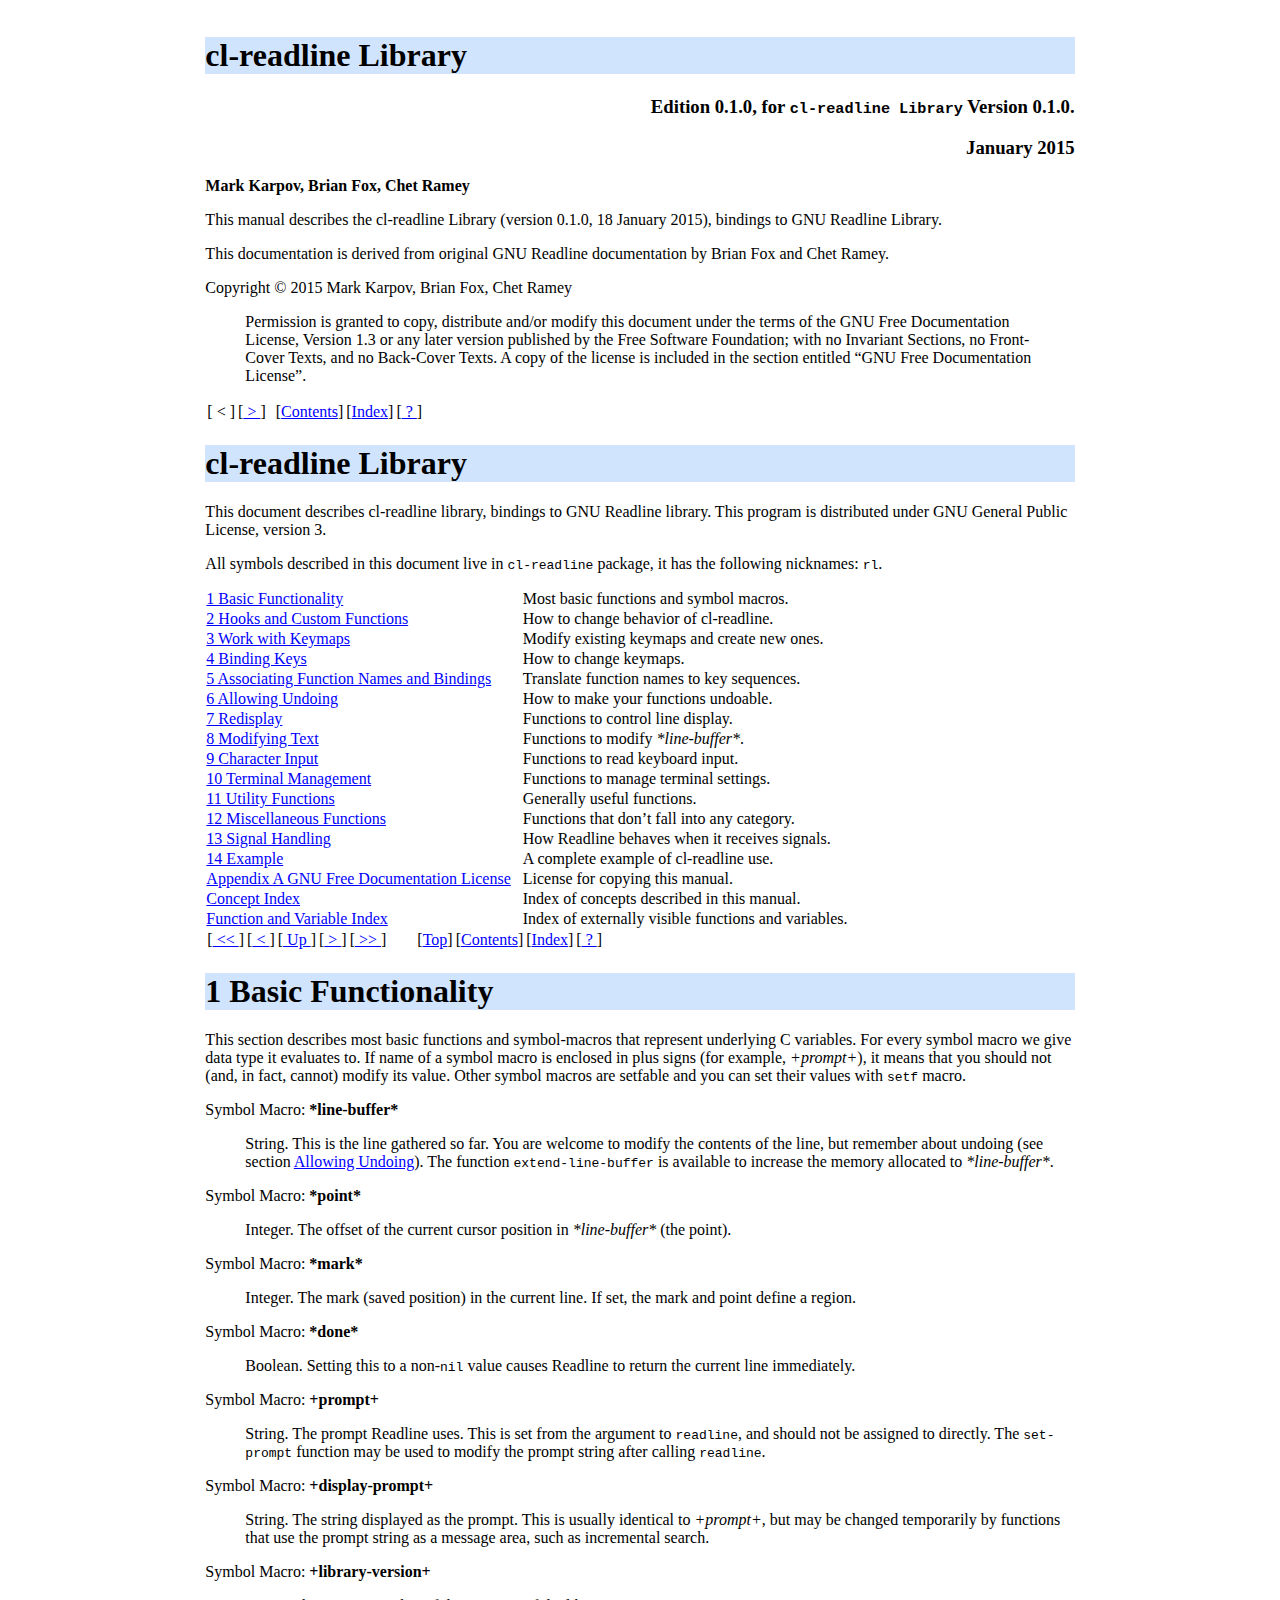
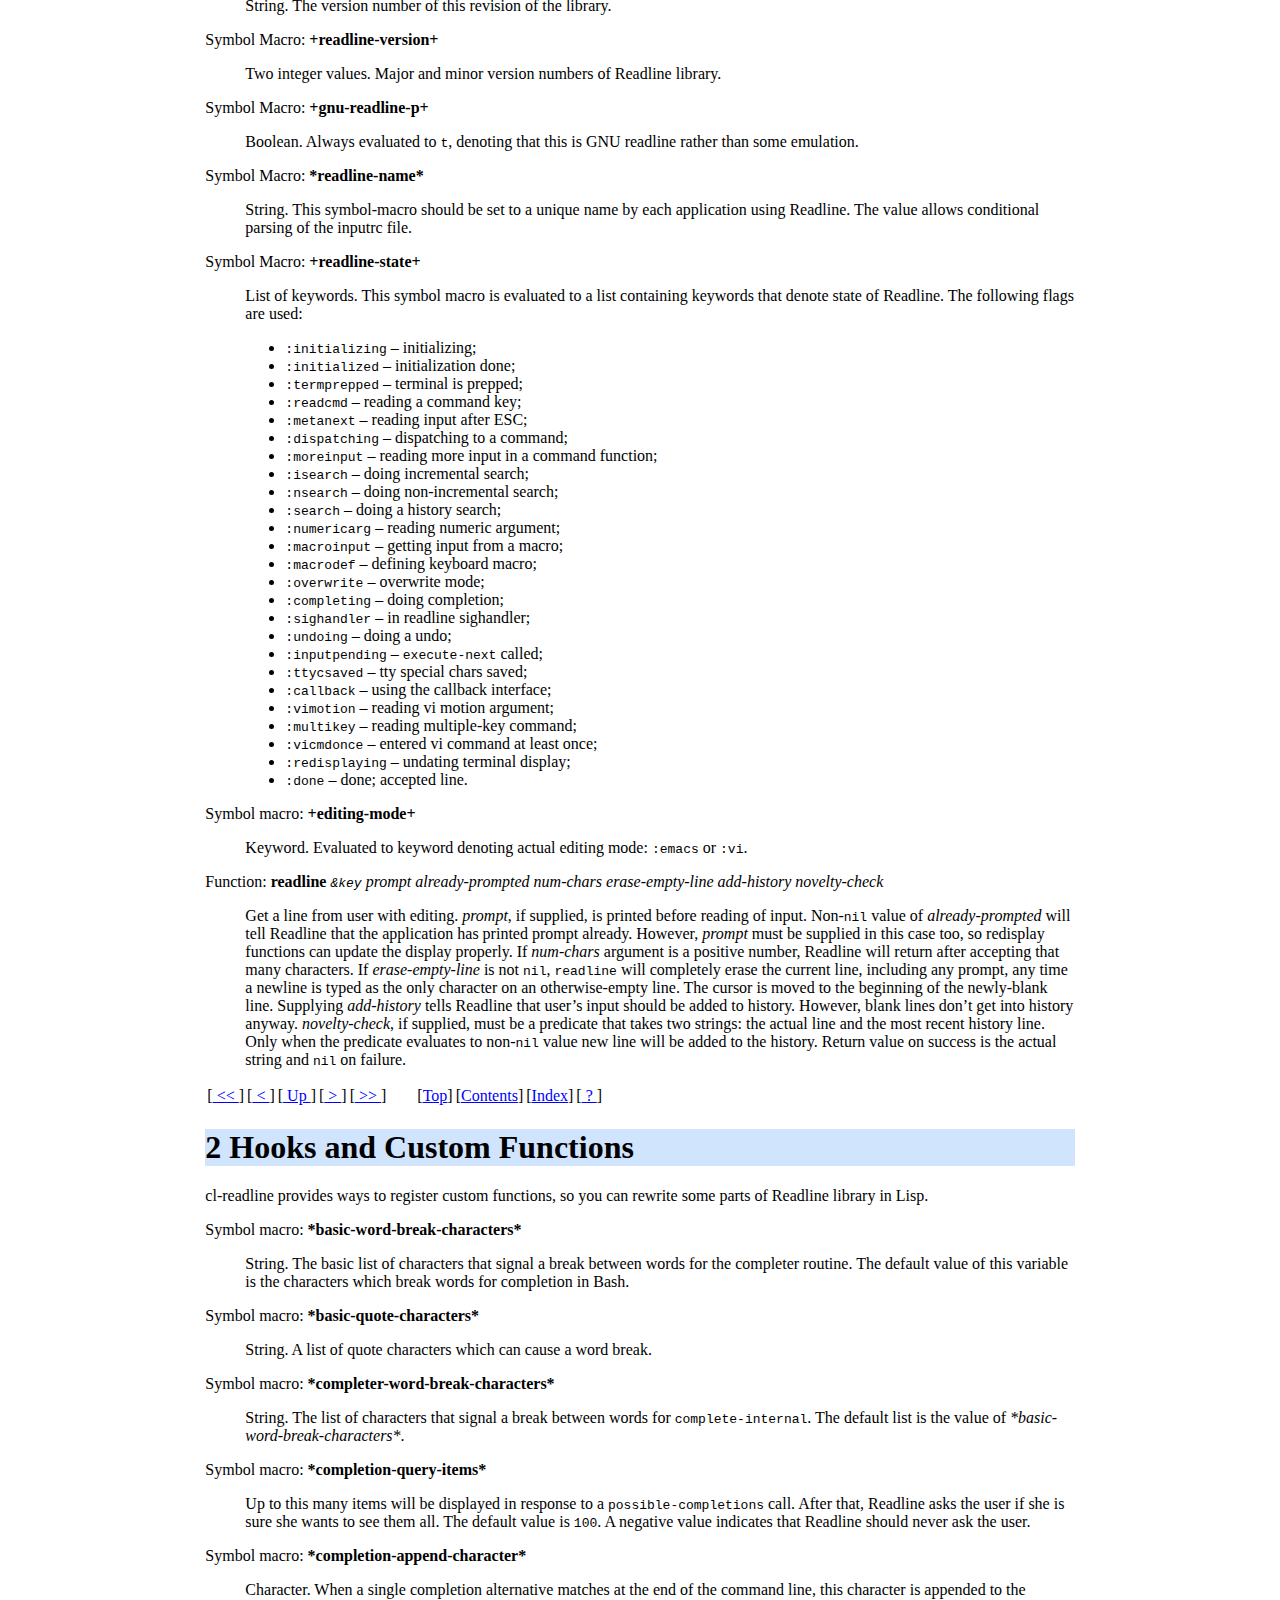
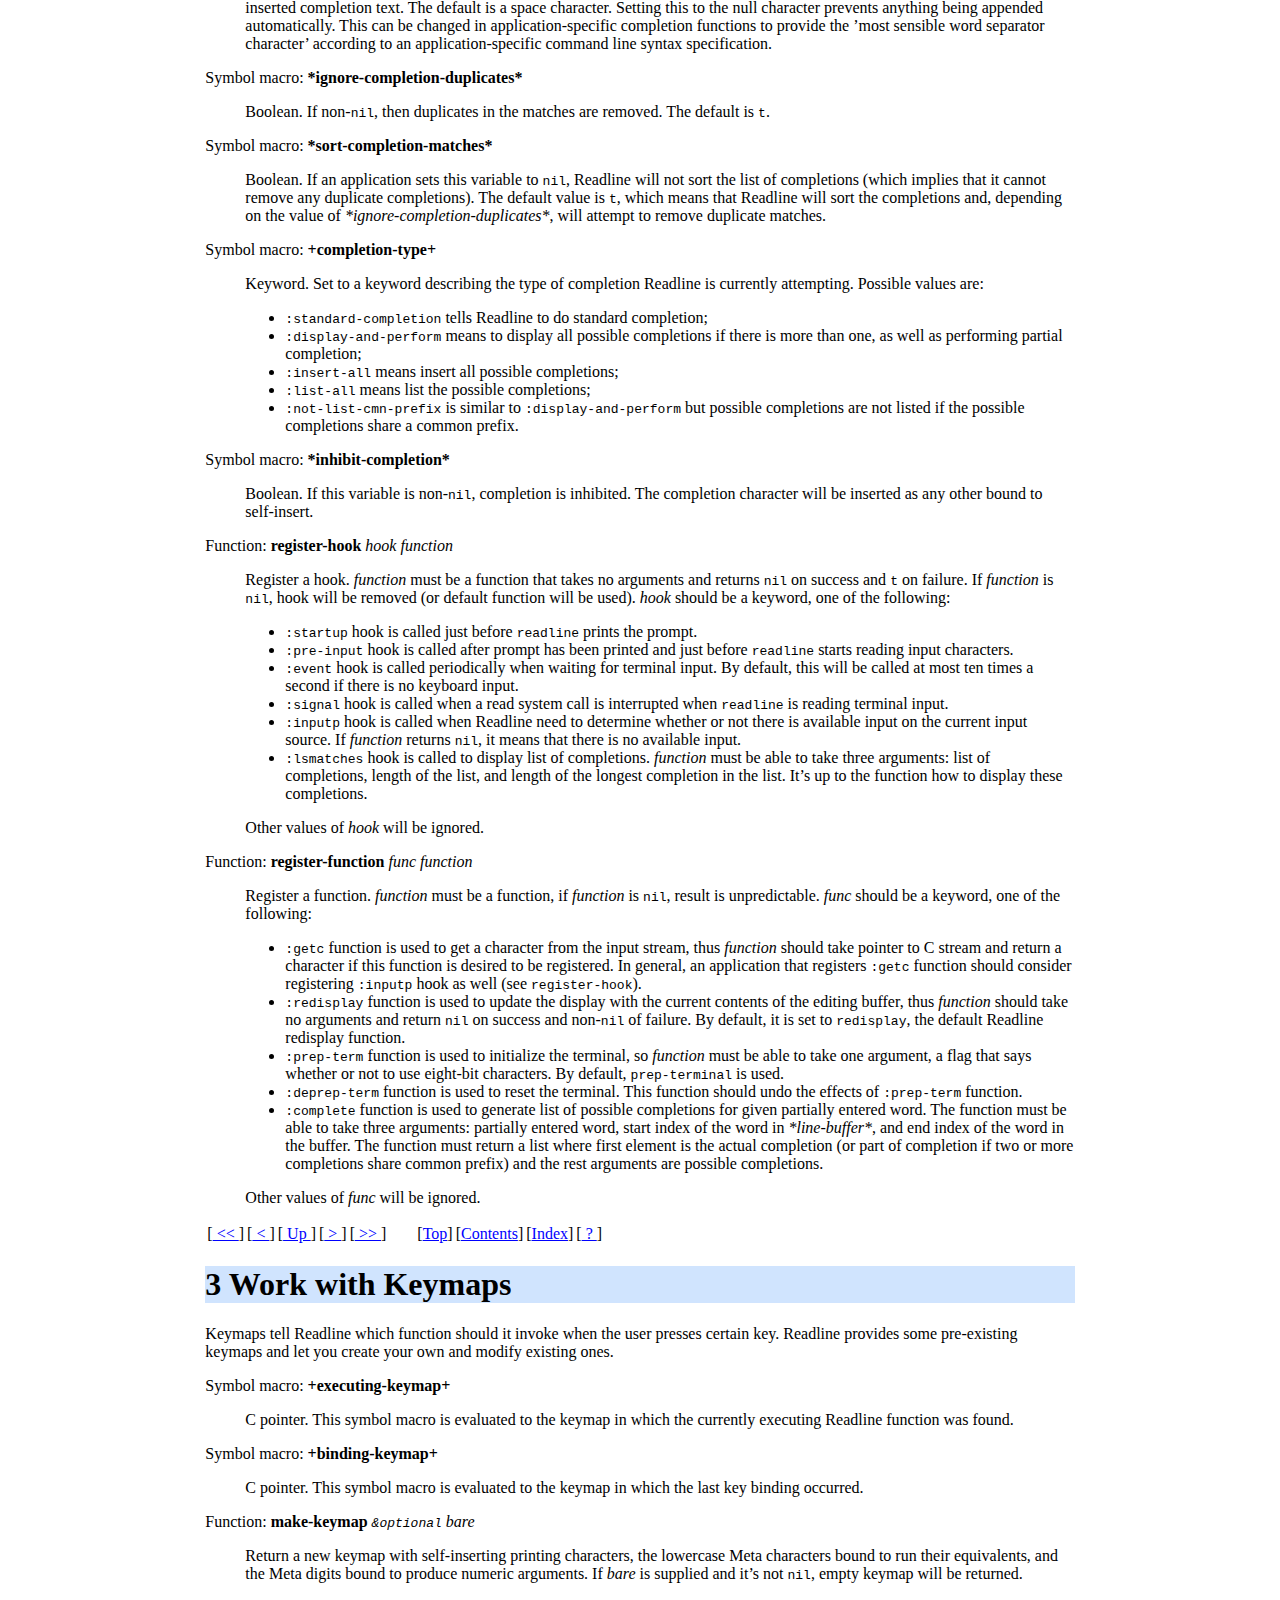
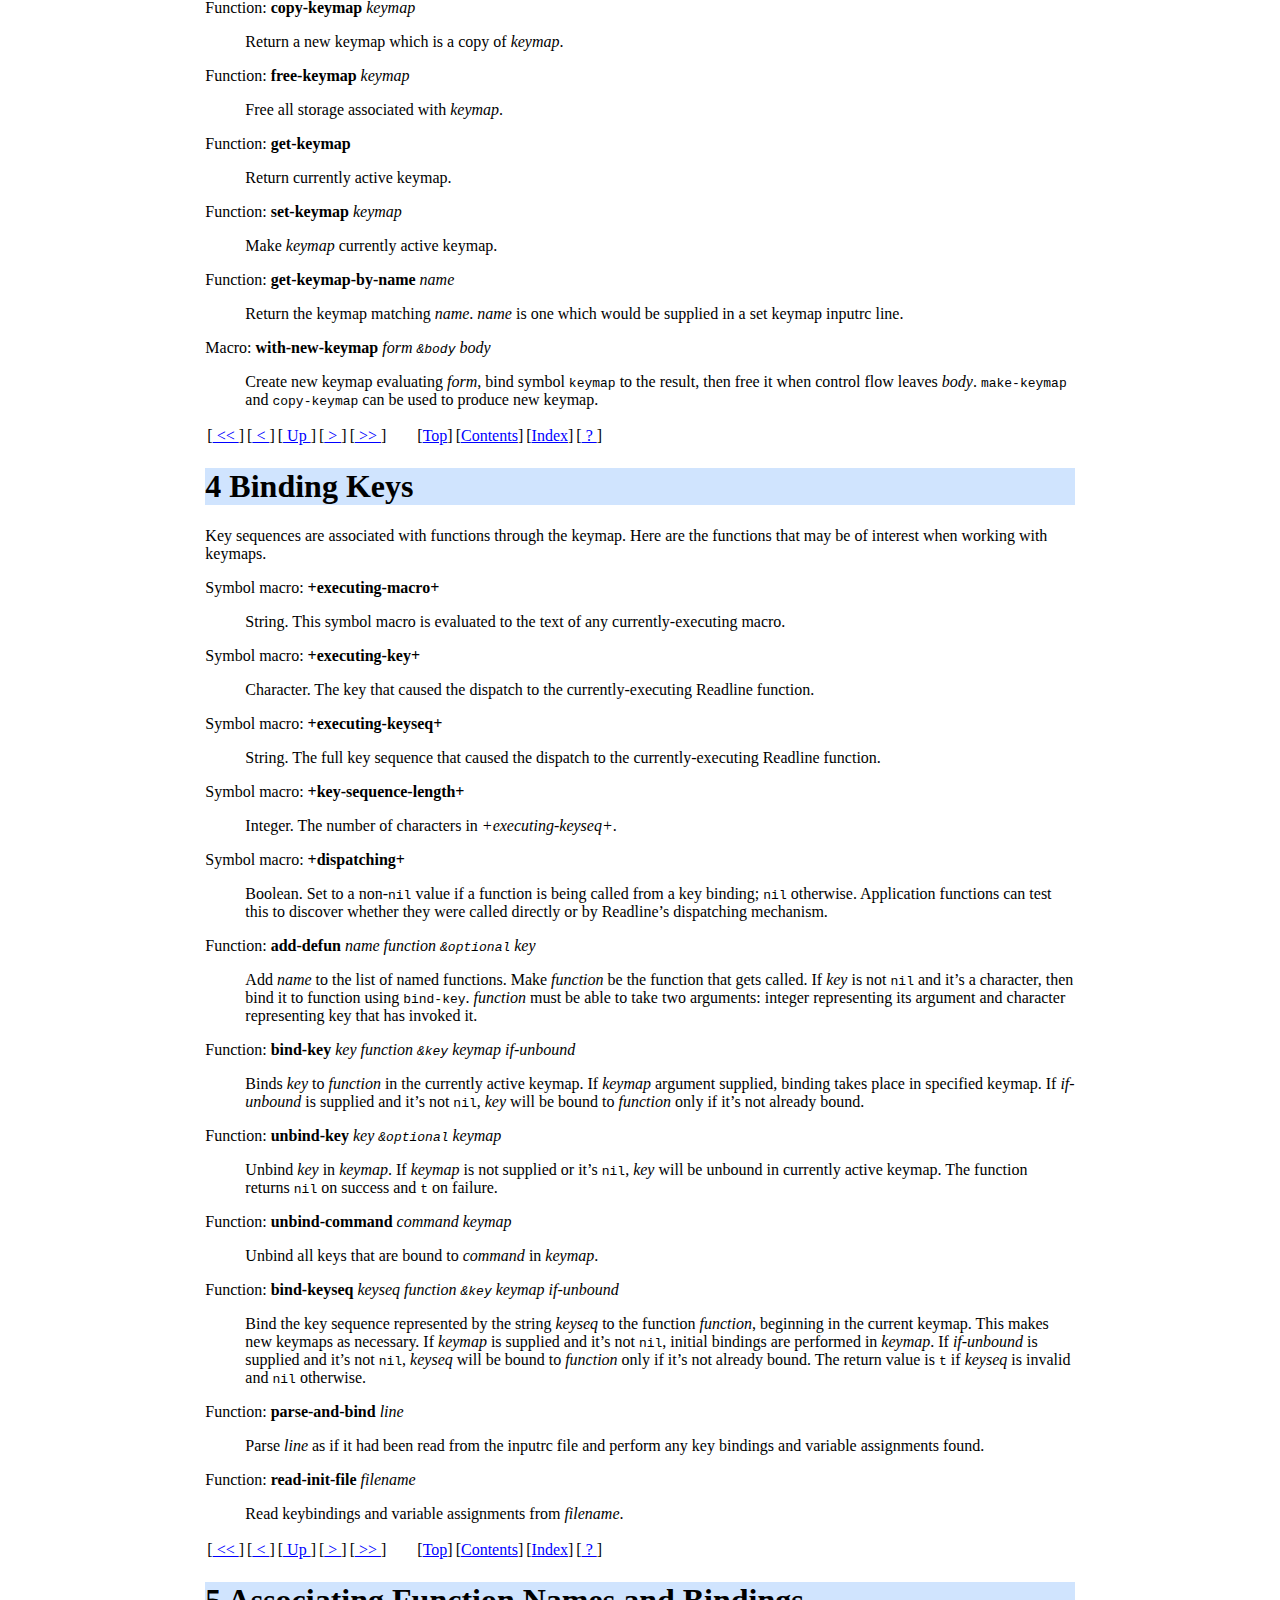
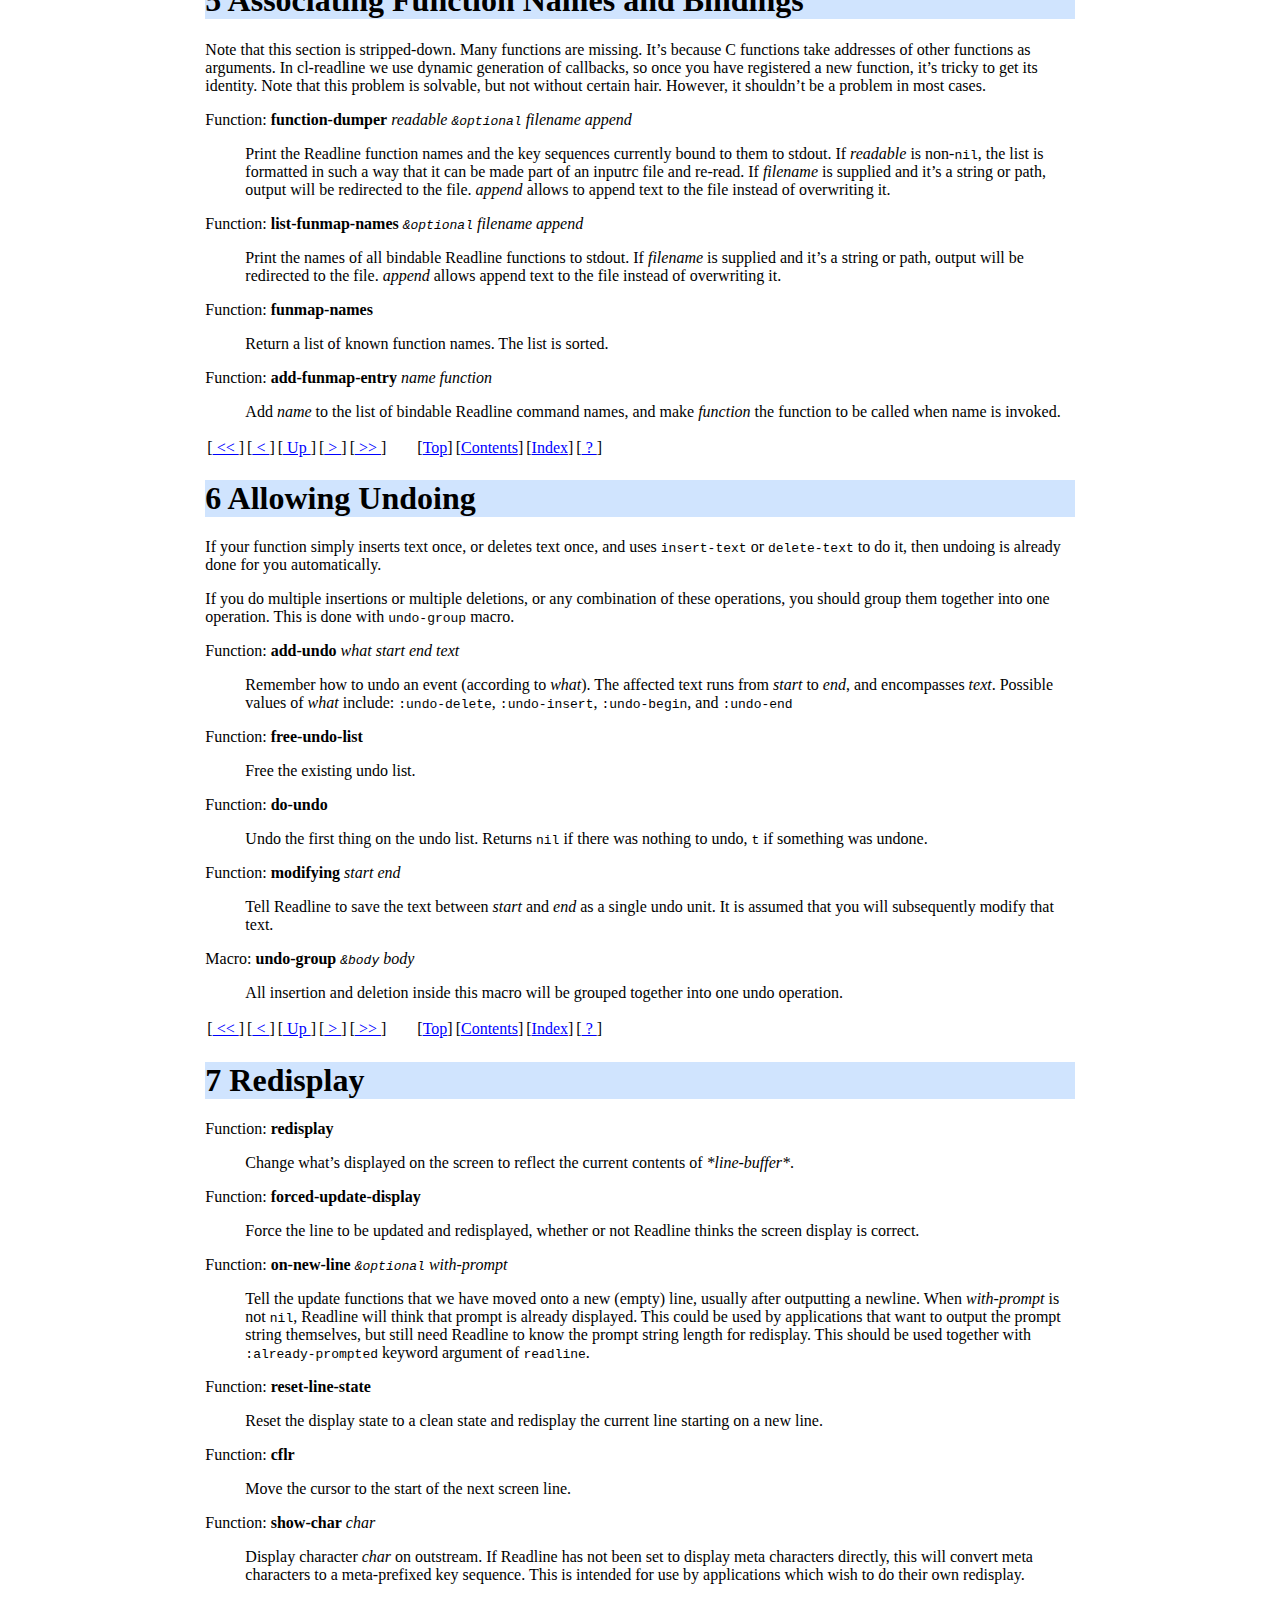
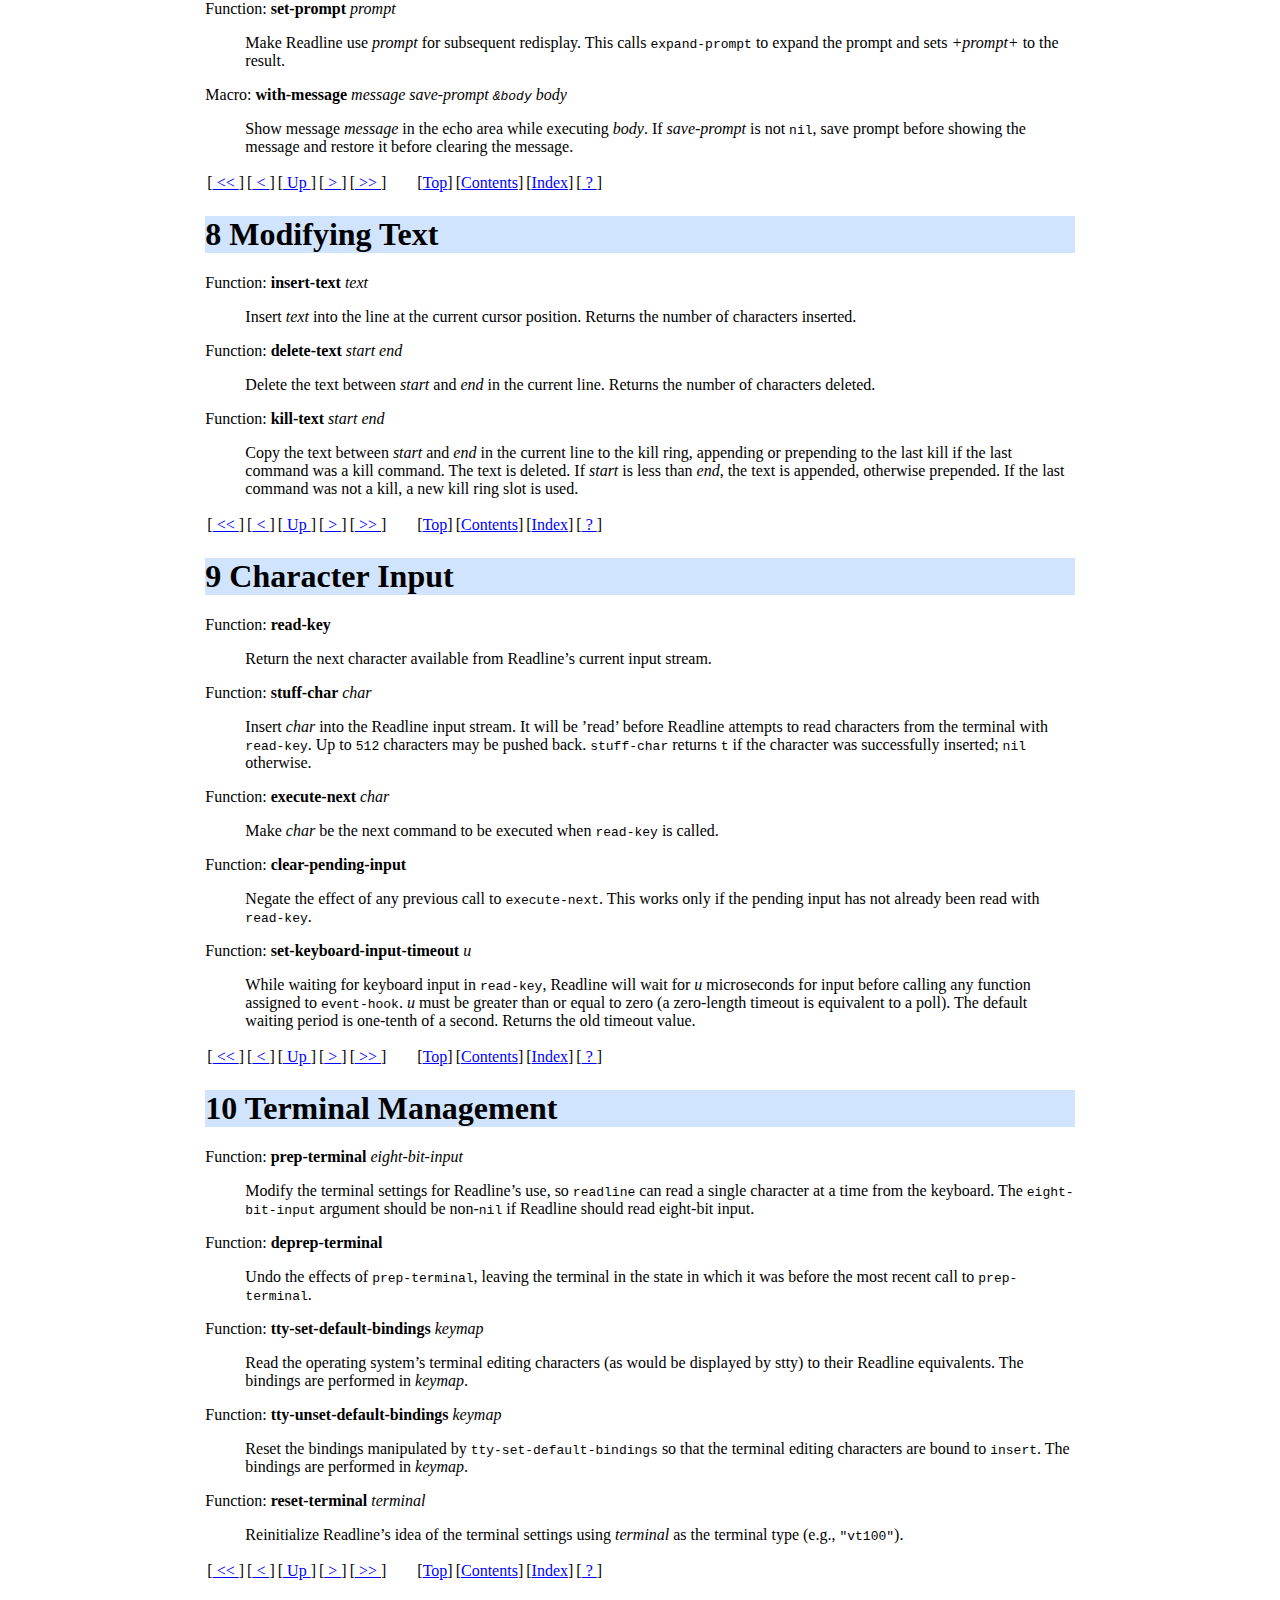
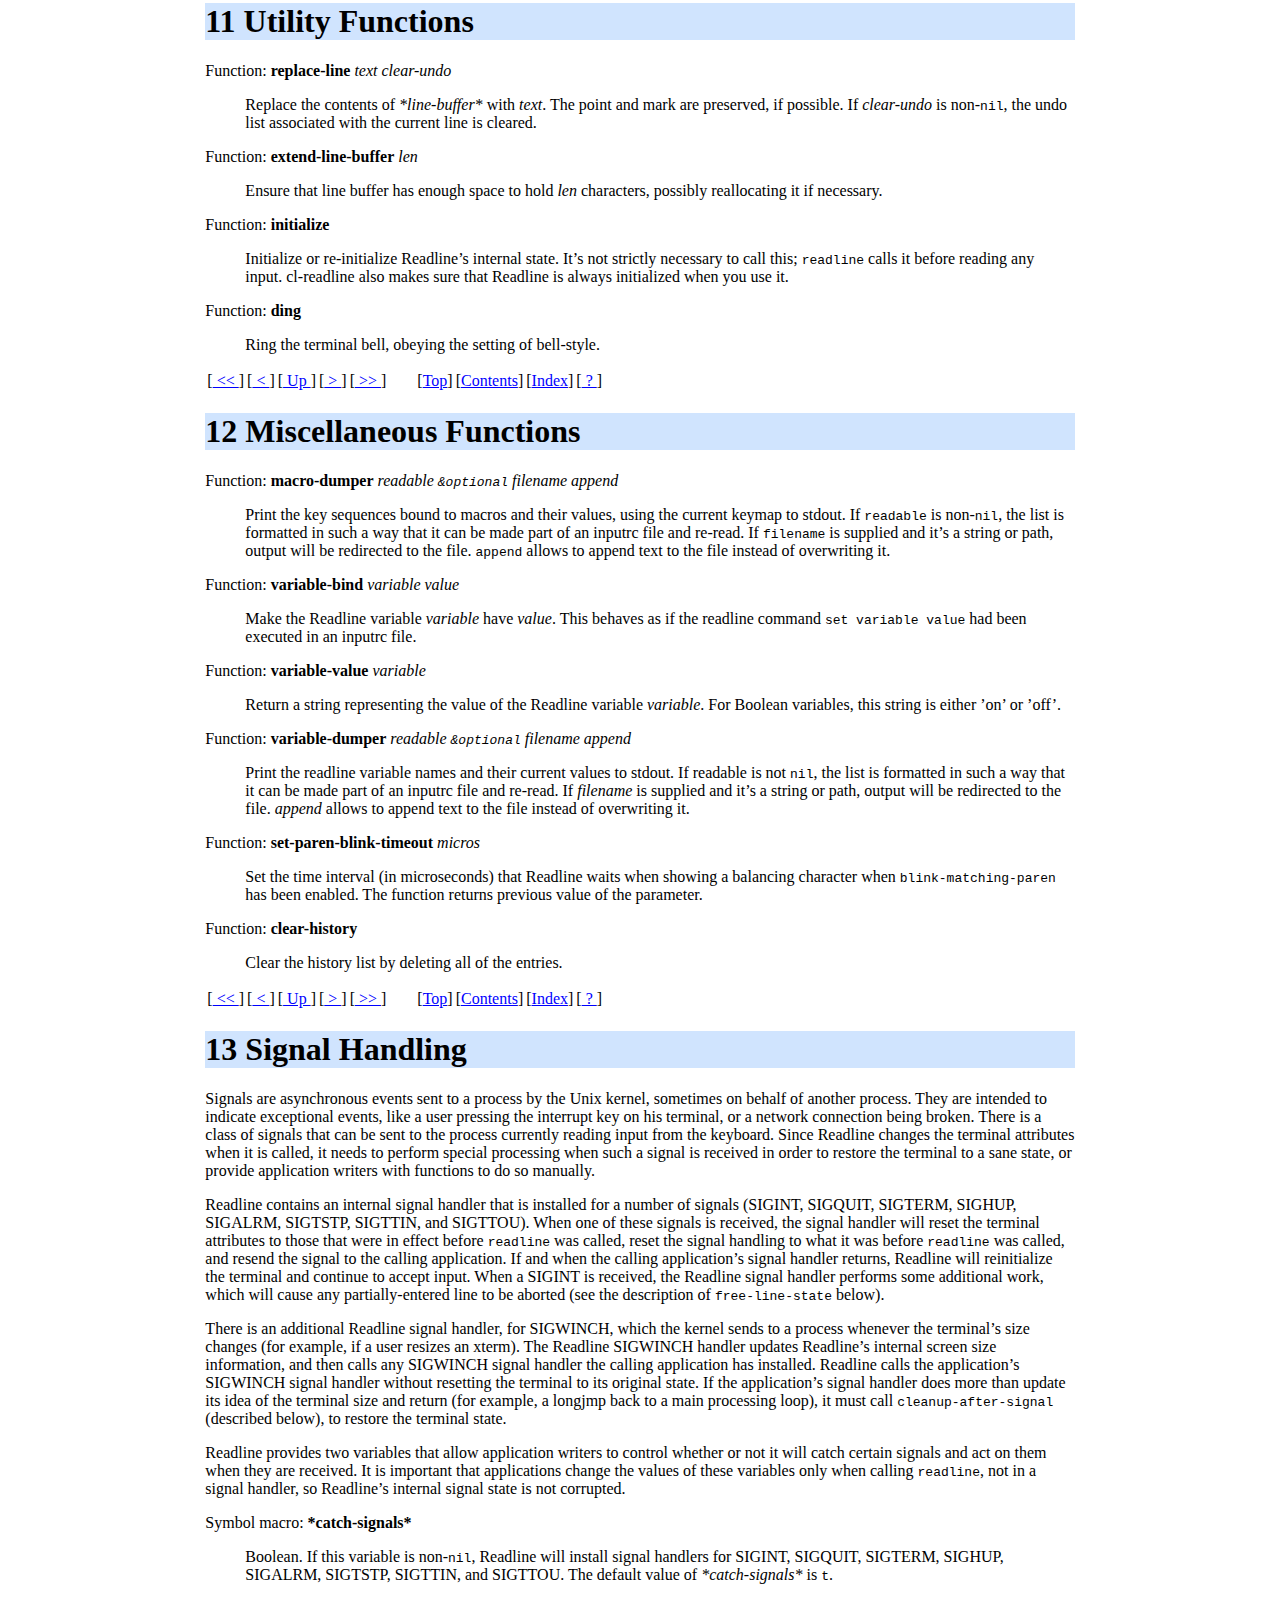
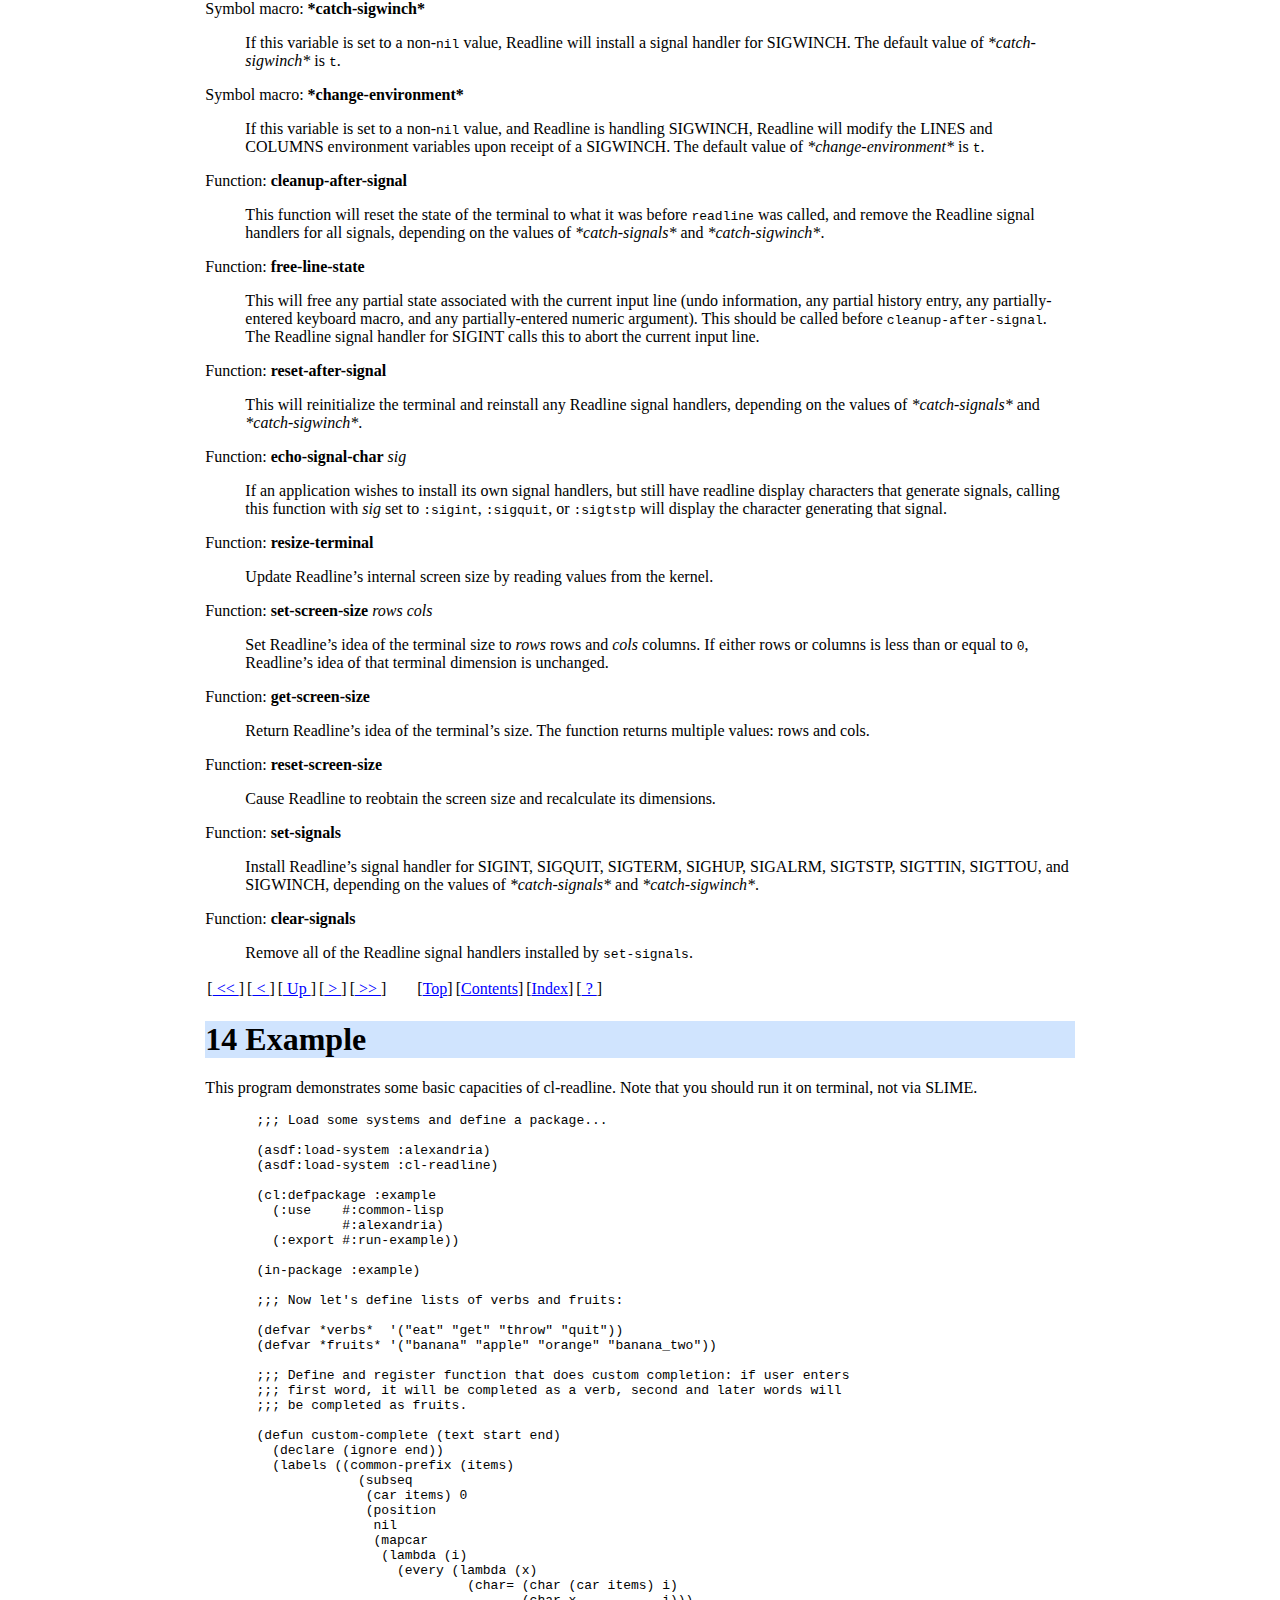
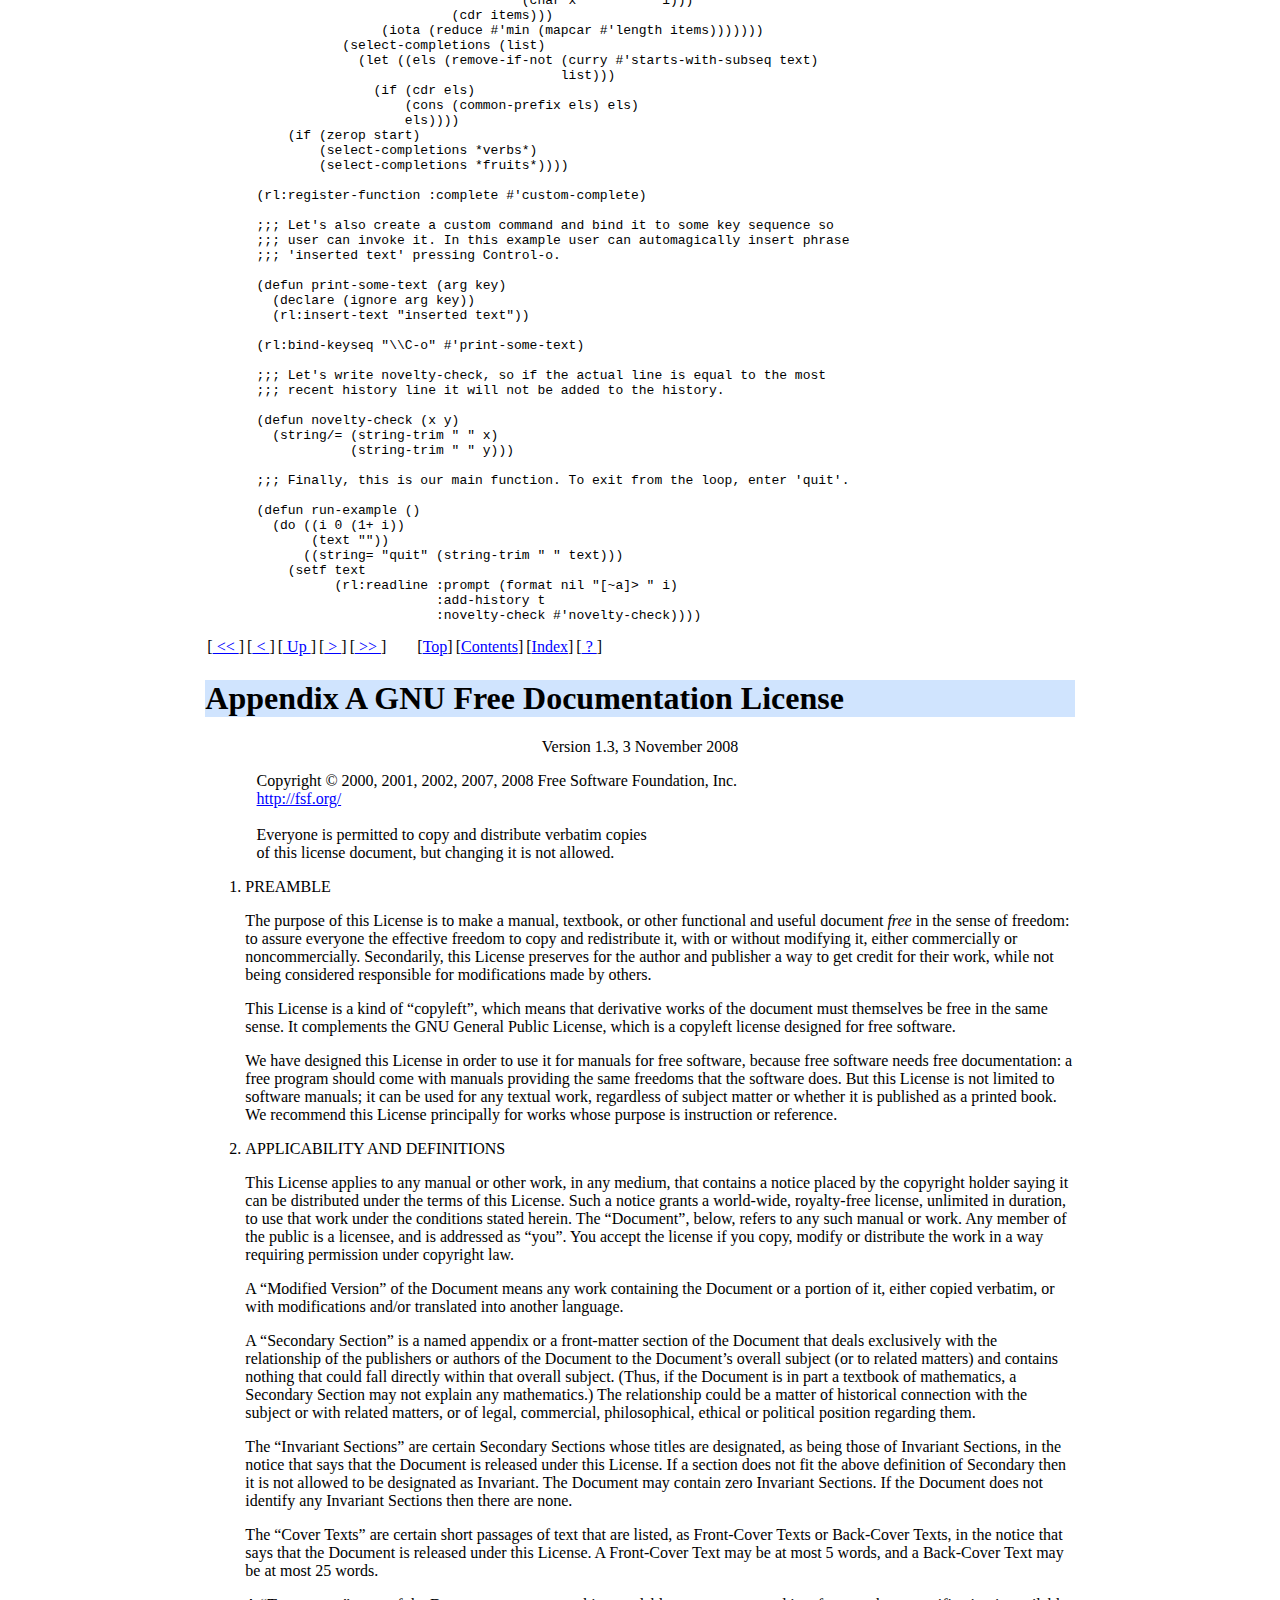
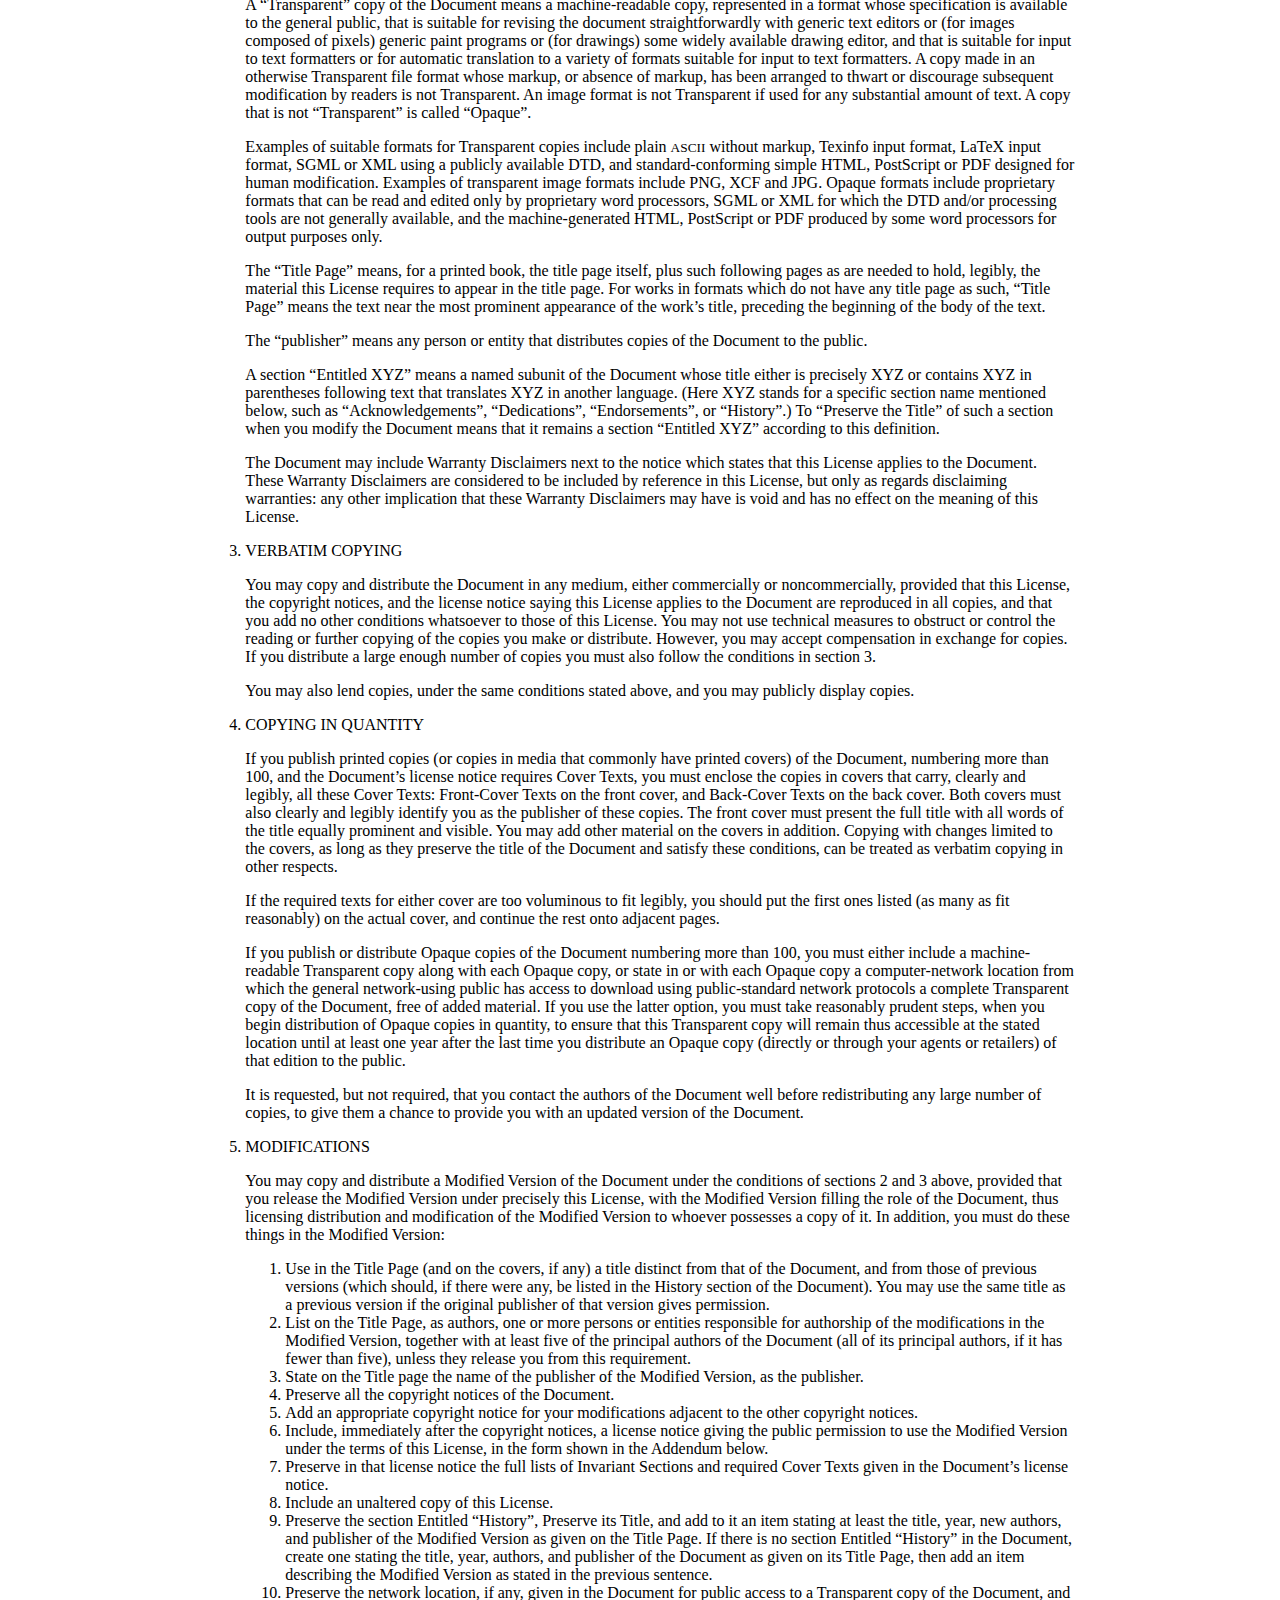
==== commit bfa3bbd8: "automatic update" ====
--- a/index.html
+++ b/index.html
@@ -17,7 +17,7 @@
 
 
  -->
-<!-- Created on January 18, 2015 by texi2html 5.0
+<!-- Created on March 28, 2015 by texi2html 5.0
 texi2html was written by: 
             Lionel Cons <Lionel.Cons@cern.ch> (original author)
             Karl Berry  <karl@freefriends.org>
@@ -58,6 +58,10 @@
 span.roman {font-family:serif; font-weight:normal}
 span.sansserif {font-family:sans-serif; font-weight:normal}
 ul.no-bullet {list-style: none}
+h1, .section, .subsection, .settitle { background-color: #d0e4fe }
+body { margin: 0 auto; max-width: 23cm; padding: 1em }
+hr { display: none }
+
 -->
 </style>
 
@@ -2307,7 +2311,7 @@
 <h1>About This Document</h1>
 
 <p>
-  This document was generated on <i>January 18, 2015</i> using <a href="http://www.nongnu.org/texi2html/"><i>texi2html 5.0</i></a>.
+  This document was generated on <i>March 28, 2015</i> using <a href="http://www.nongnu.org/texi2html/"><i>texi2html 5.0</i></a>.
 </p>
 <p>
   The buttons in the navigation panels have the following meaning:
@@ -2409,7 +2413,7 @@
 <hr>
 <p>
  <font size="-1">
-  This document was generated on <i>January 18, 2015</i> using <a href="http://www.nongnu.org/texi2html/"><i>texi2html 5.0</i></a>.
+  This document was generated on <i>March 28, 2015</i> using <a href="http://www.nongnu.org/texi2html/"><i>texi2html 5.0</i></a>.
  </font>
  <br>
 
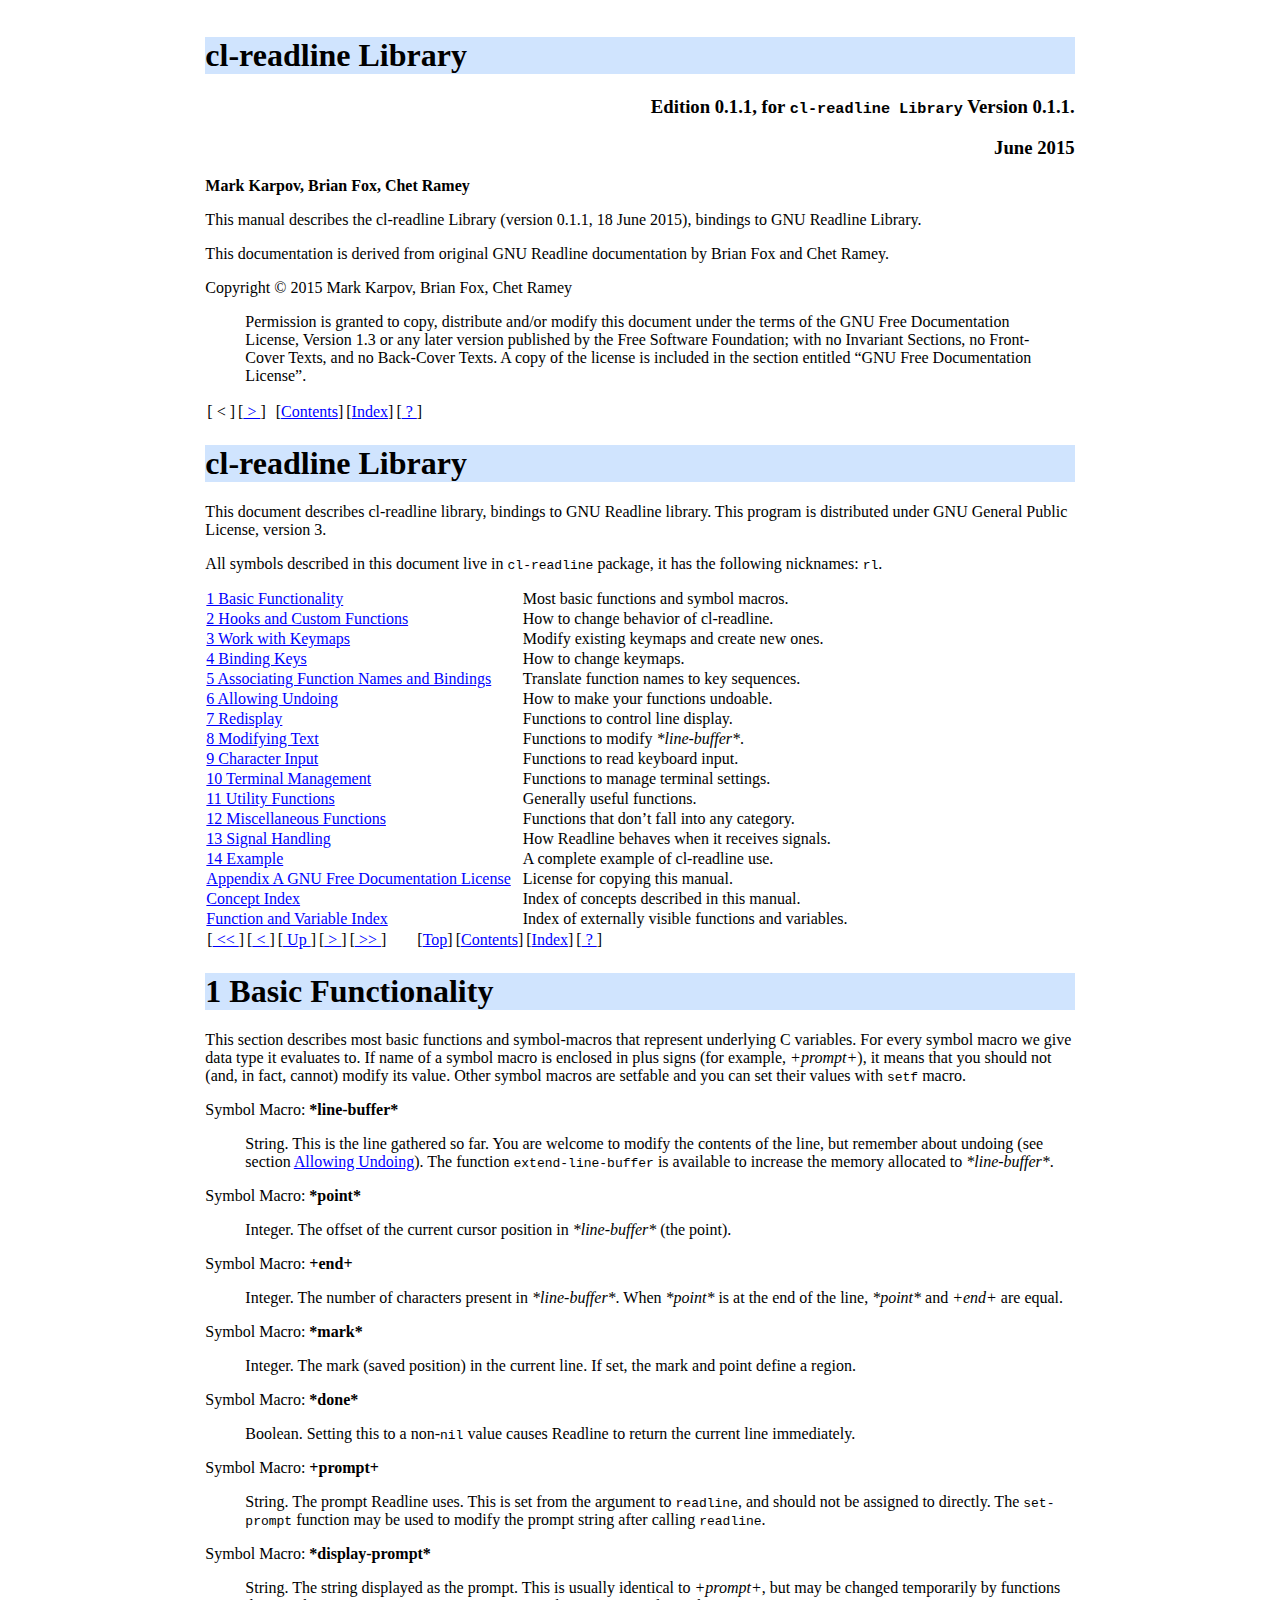
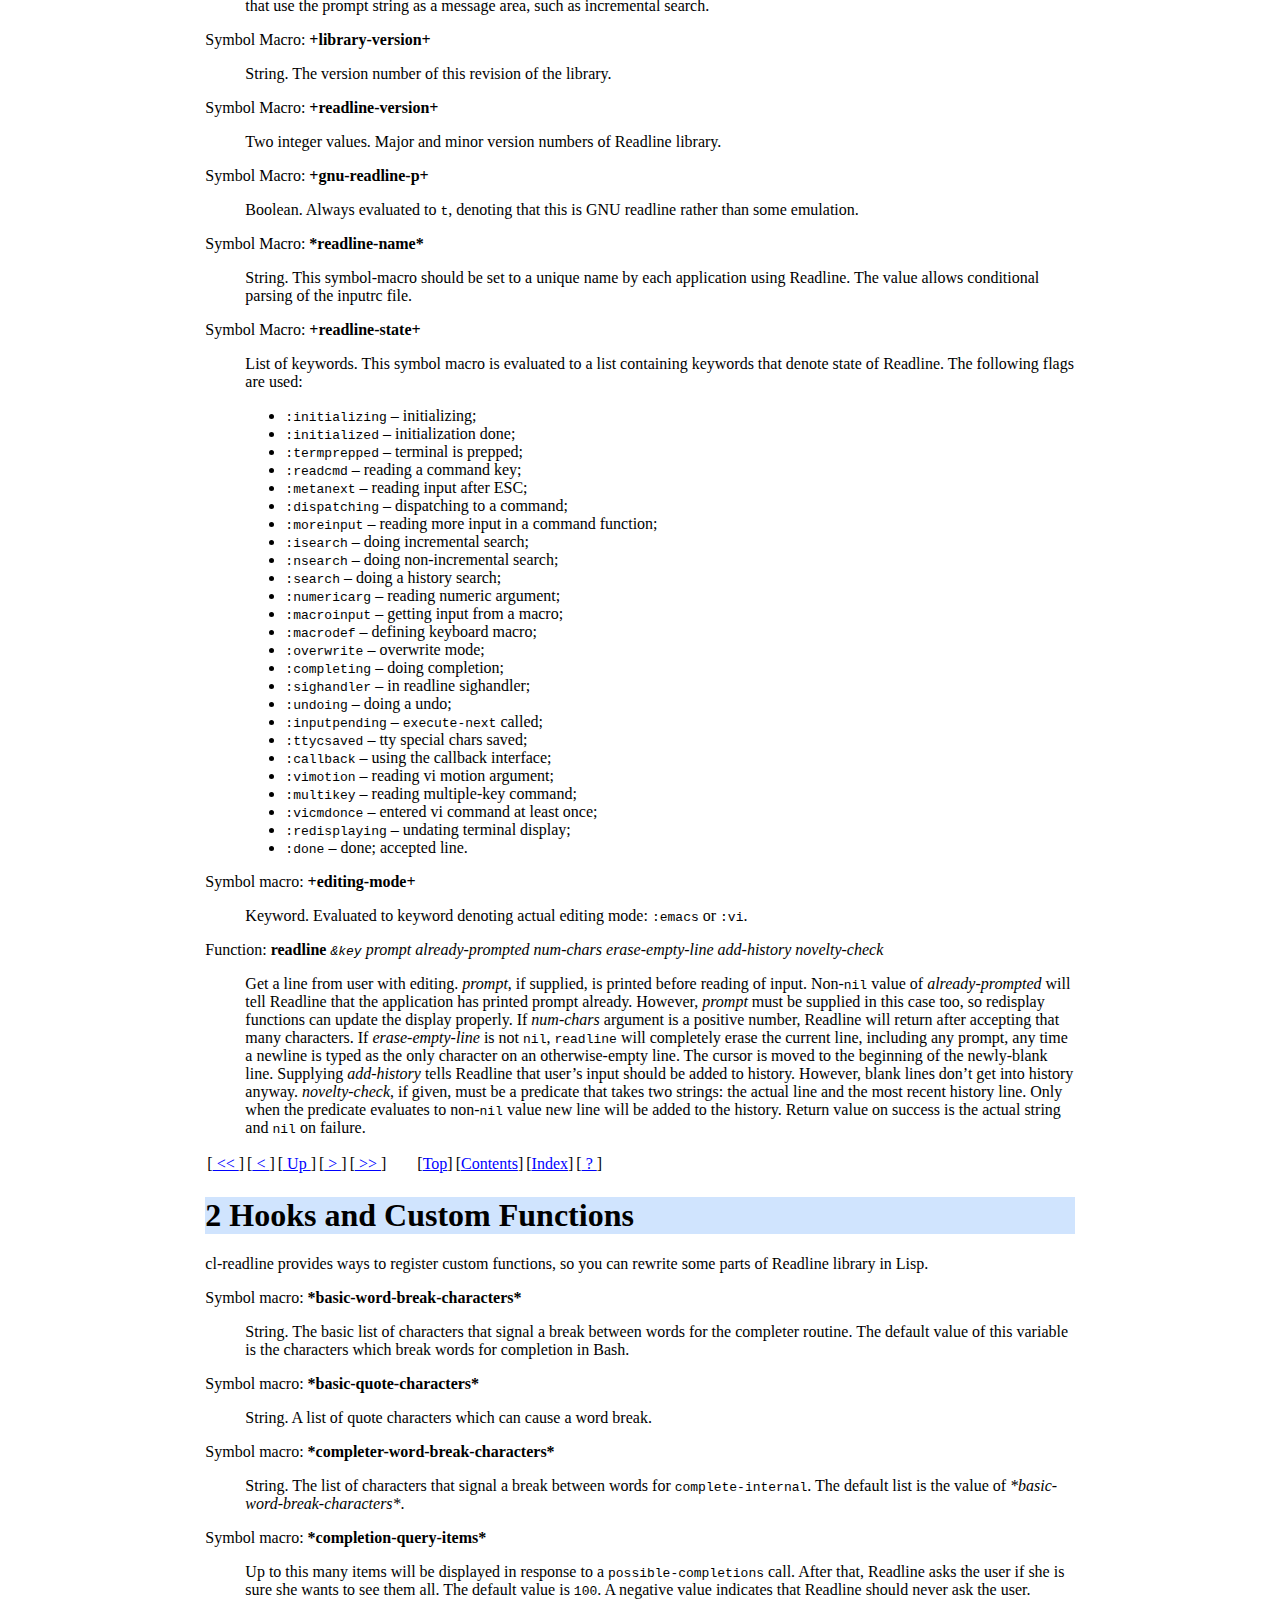
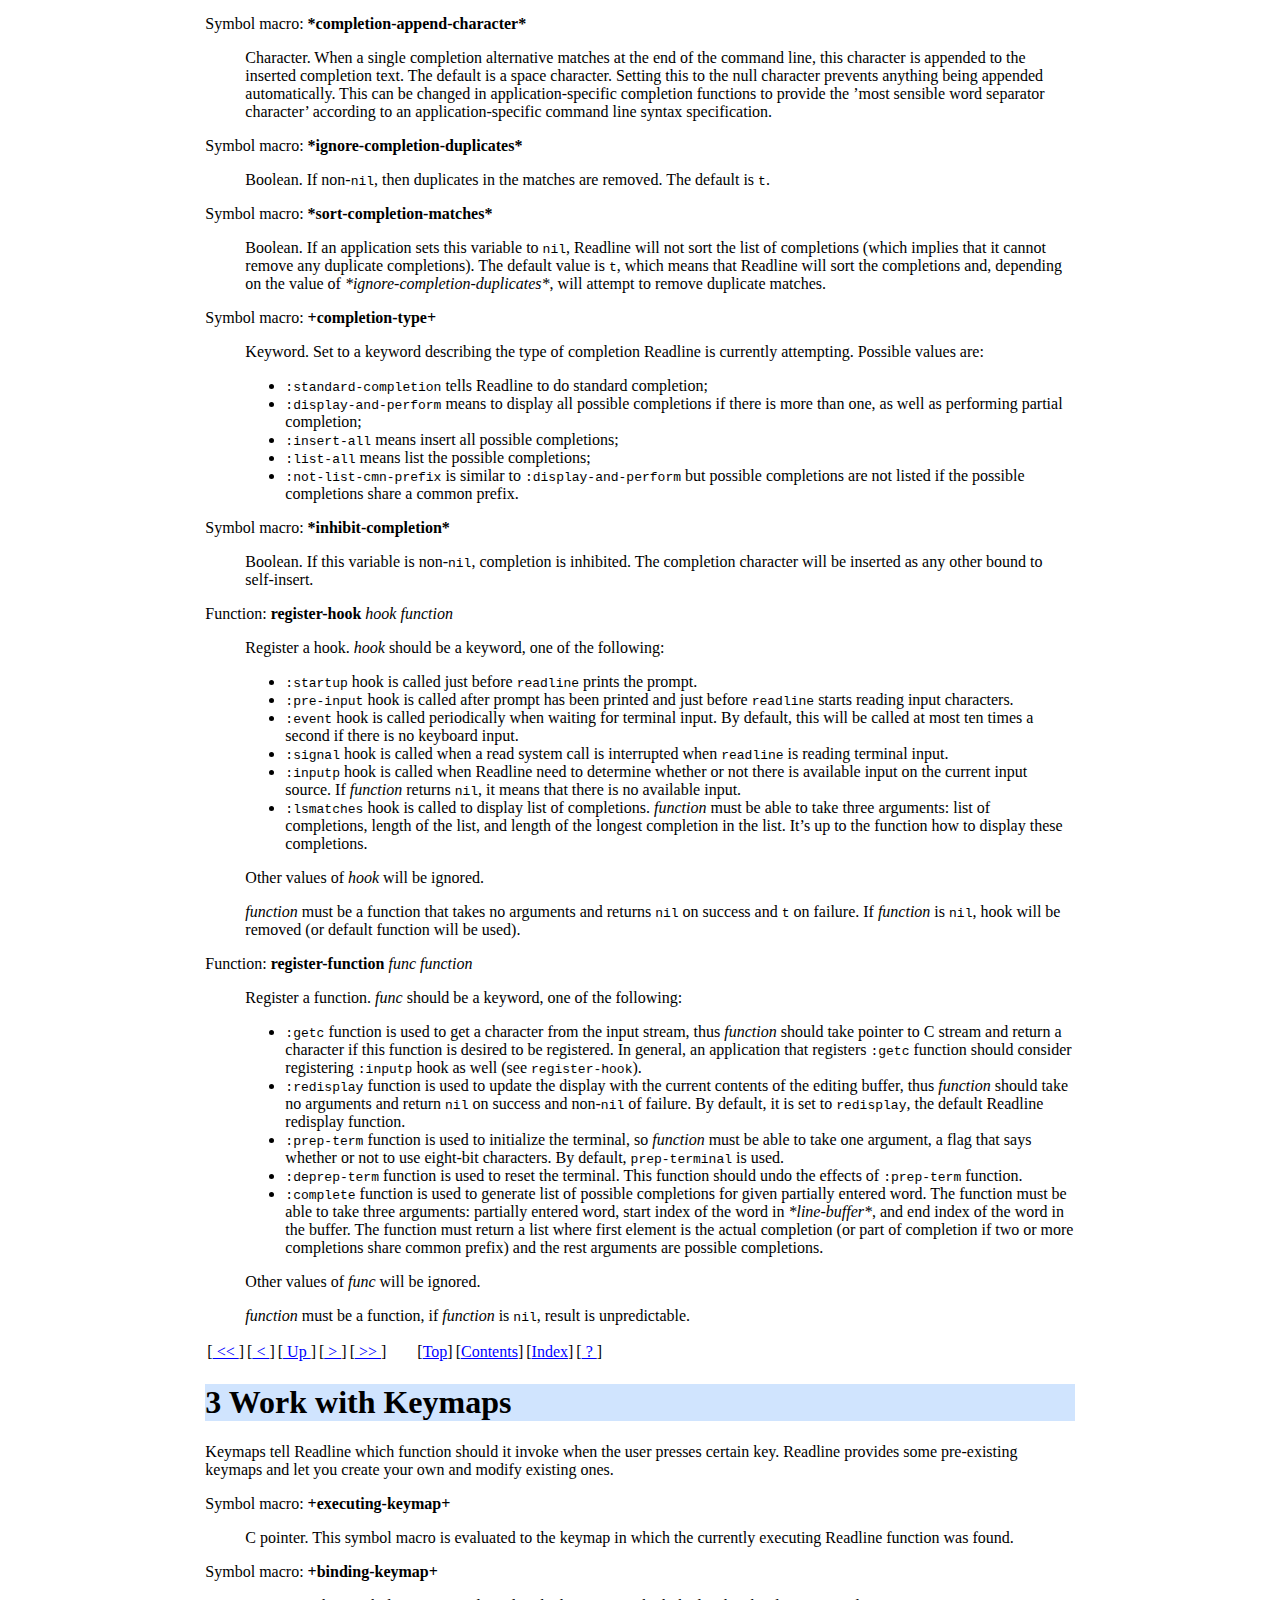
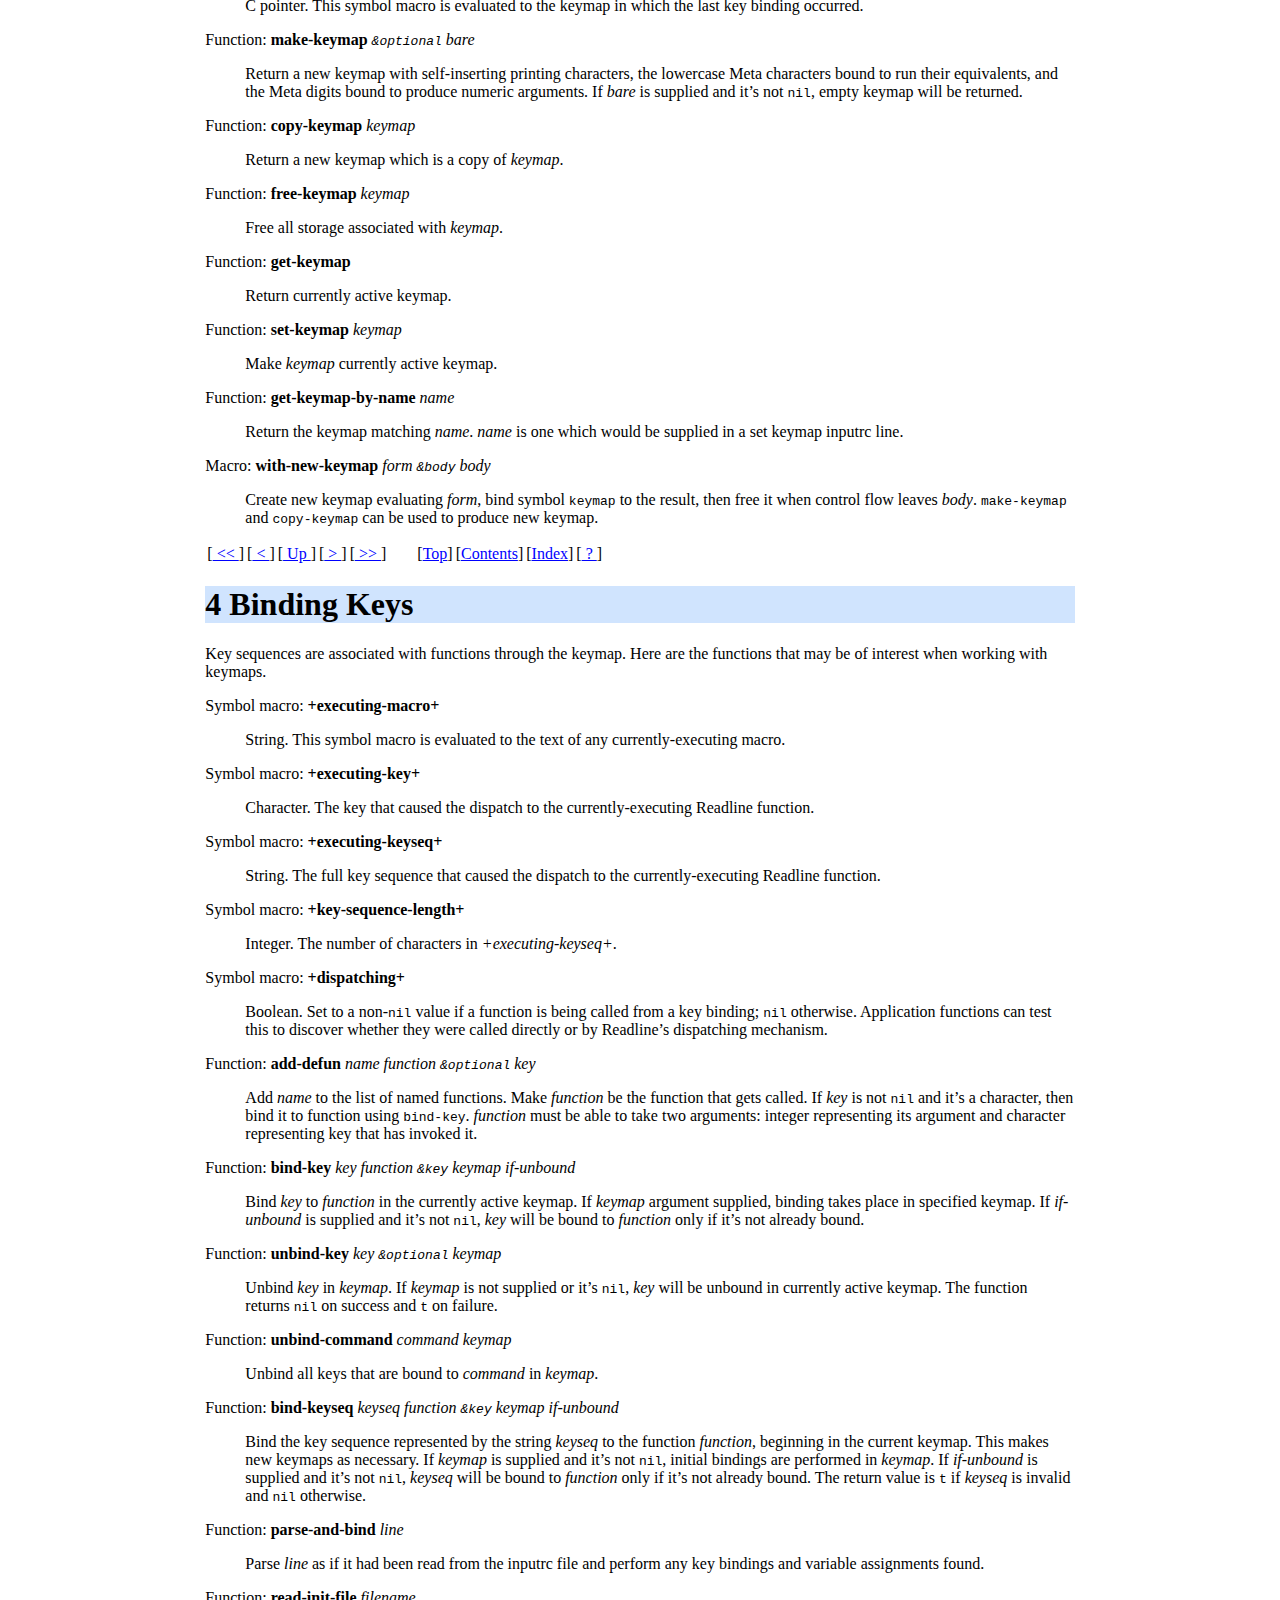
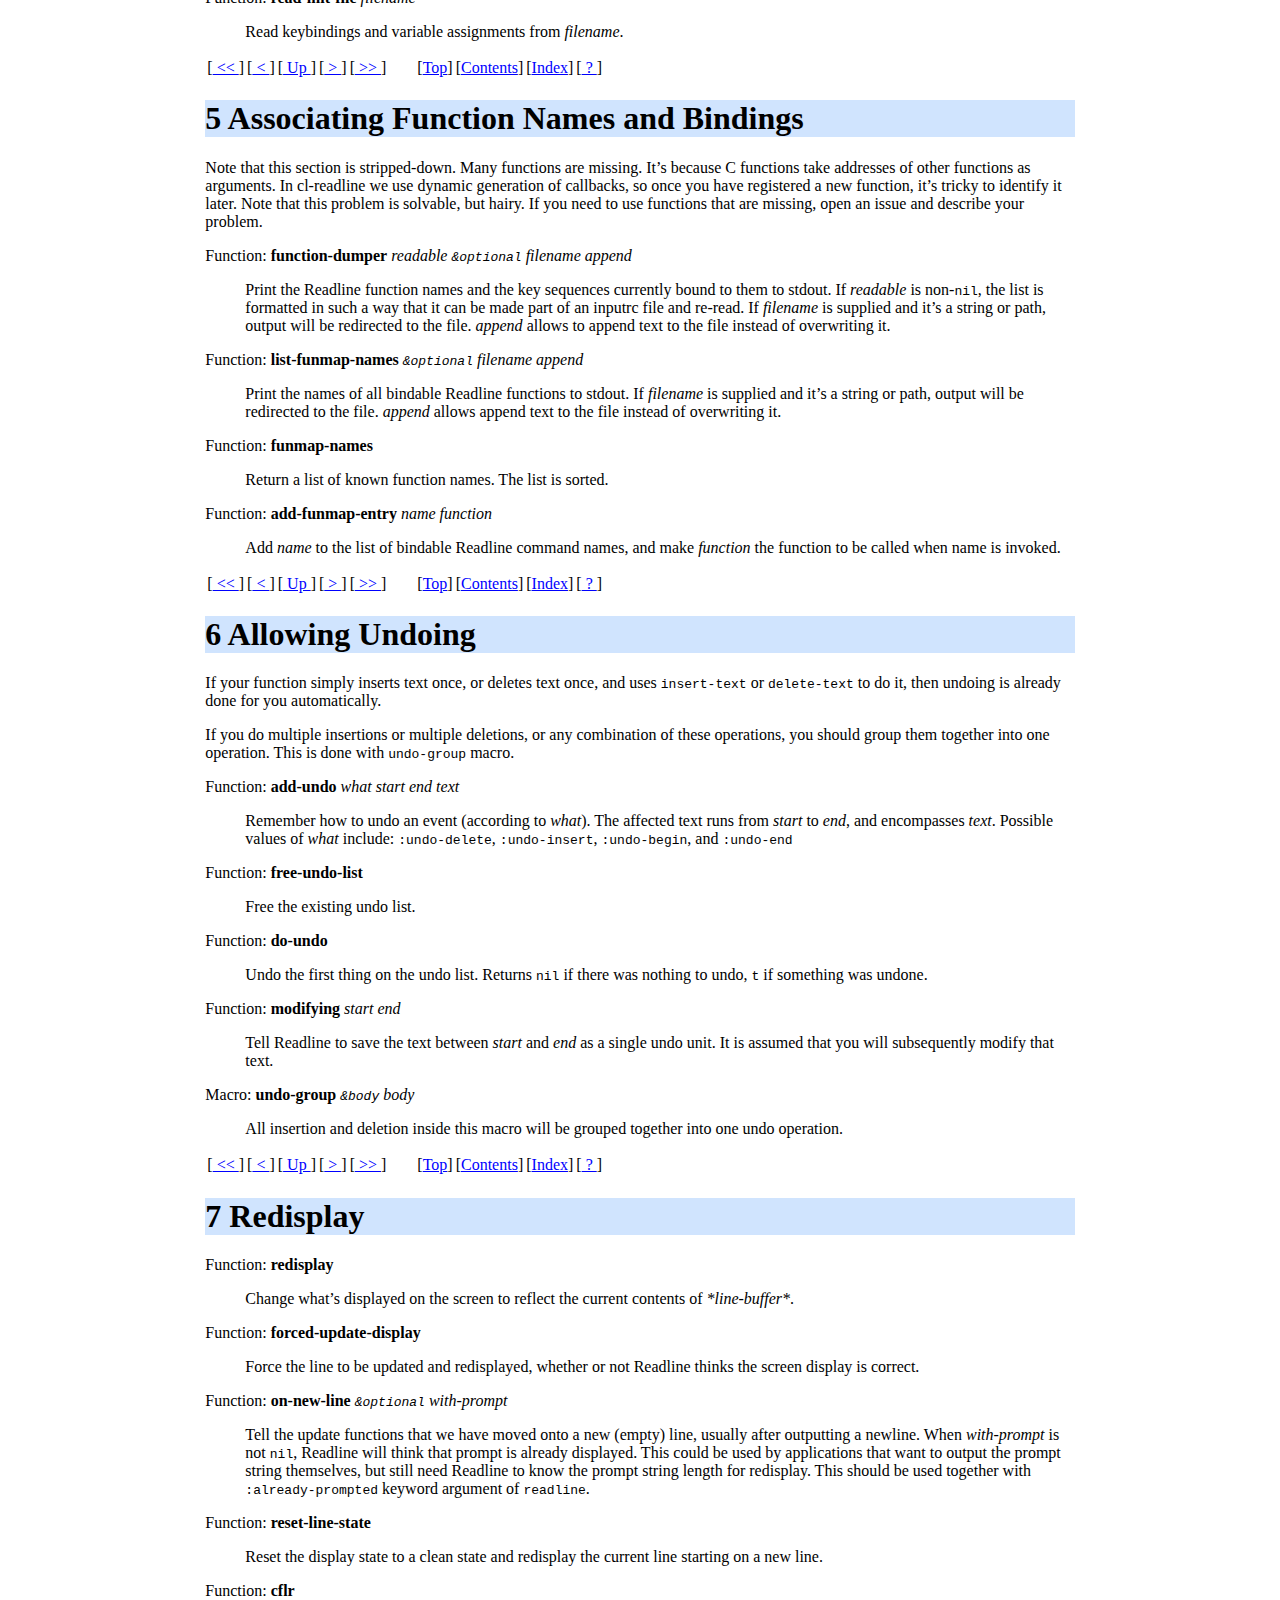
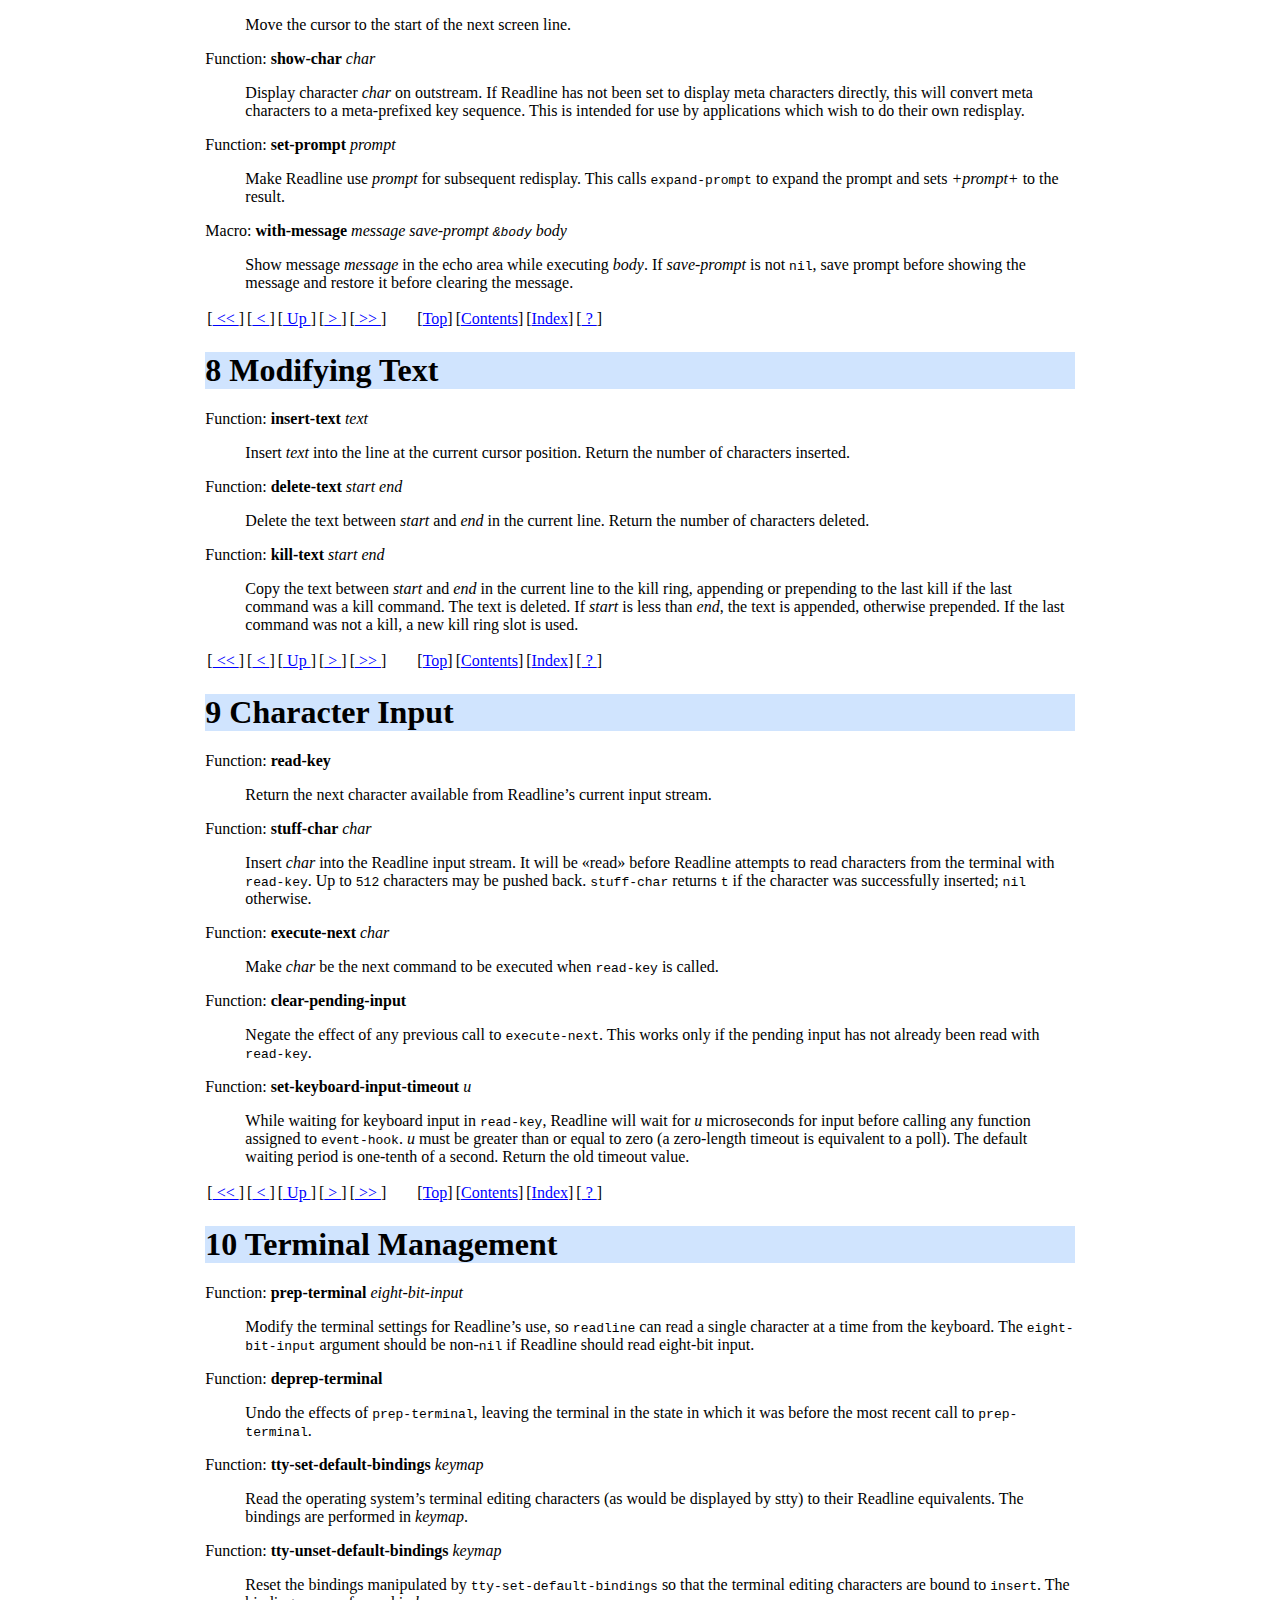
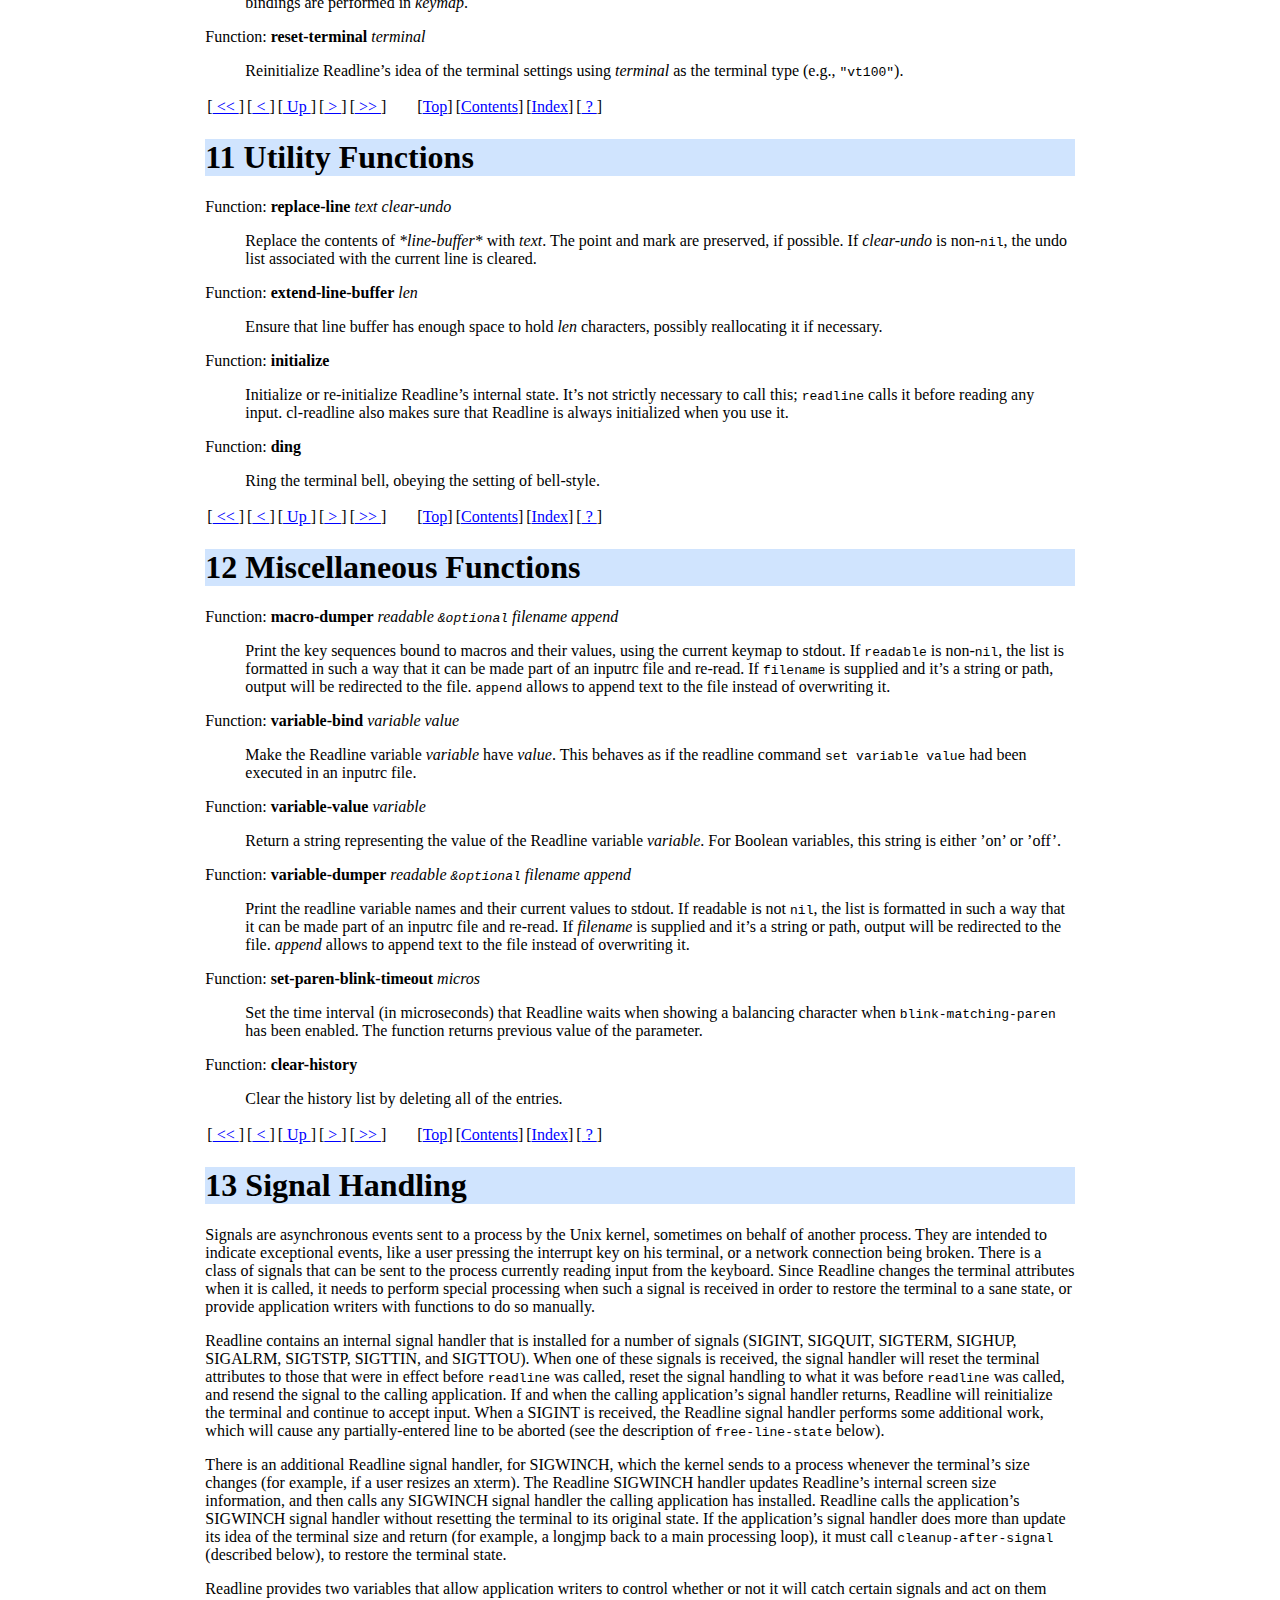
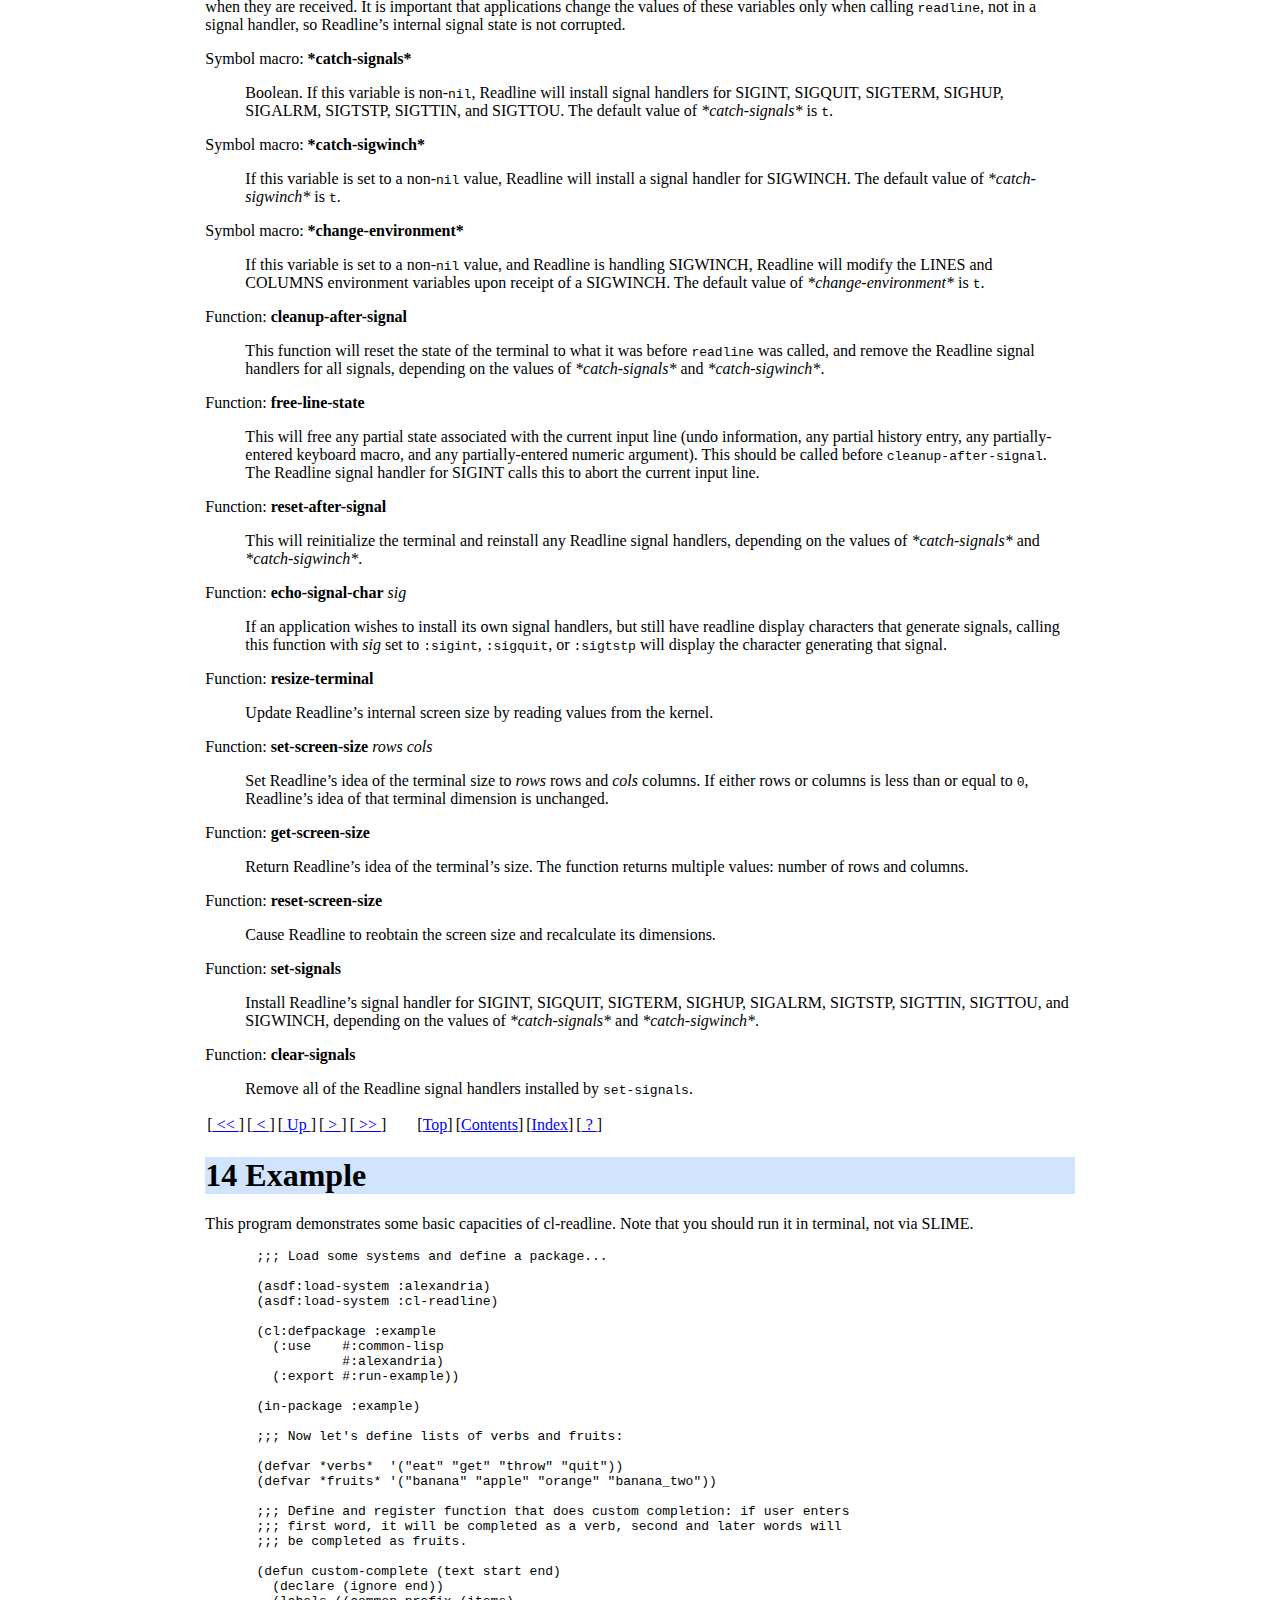
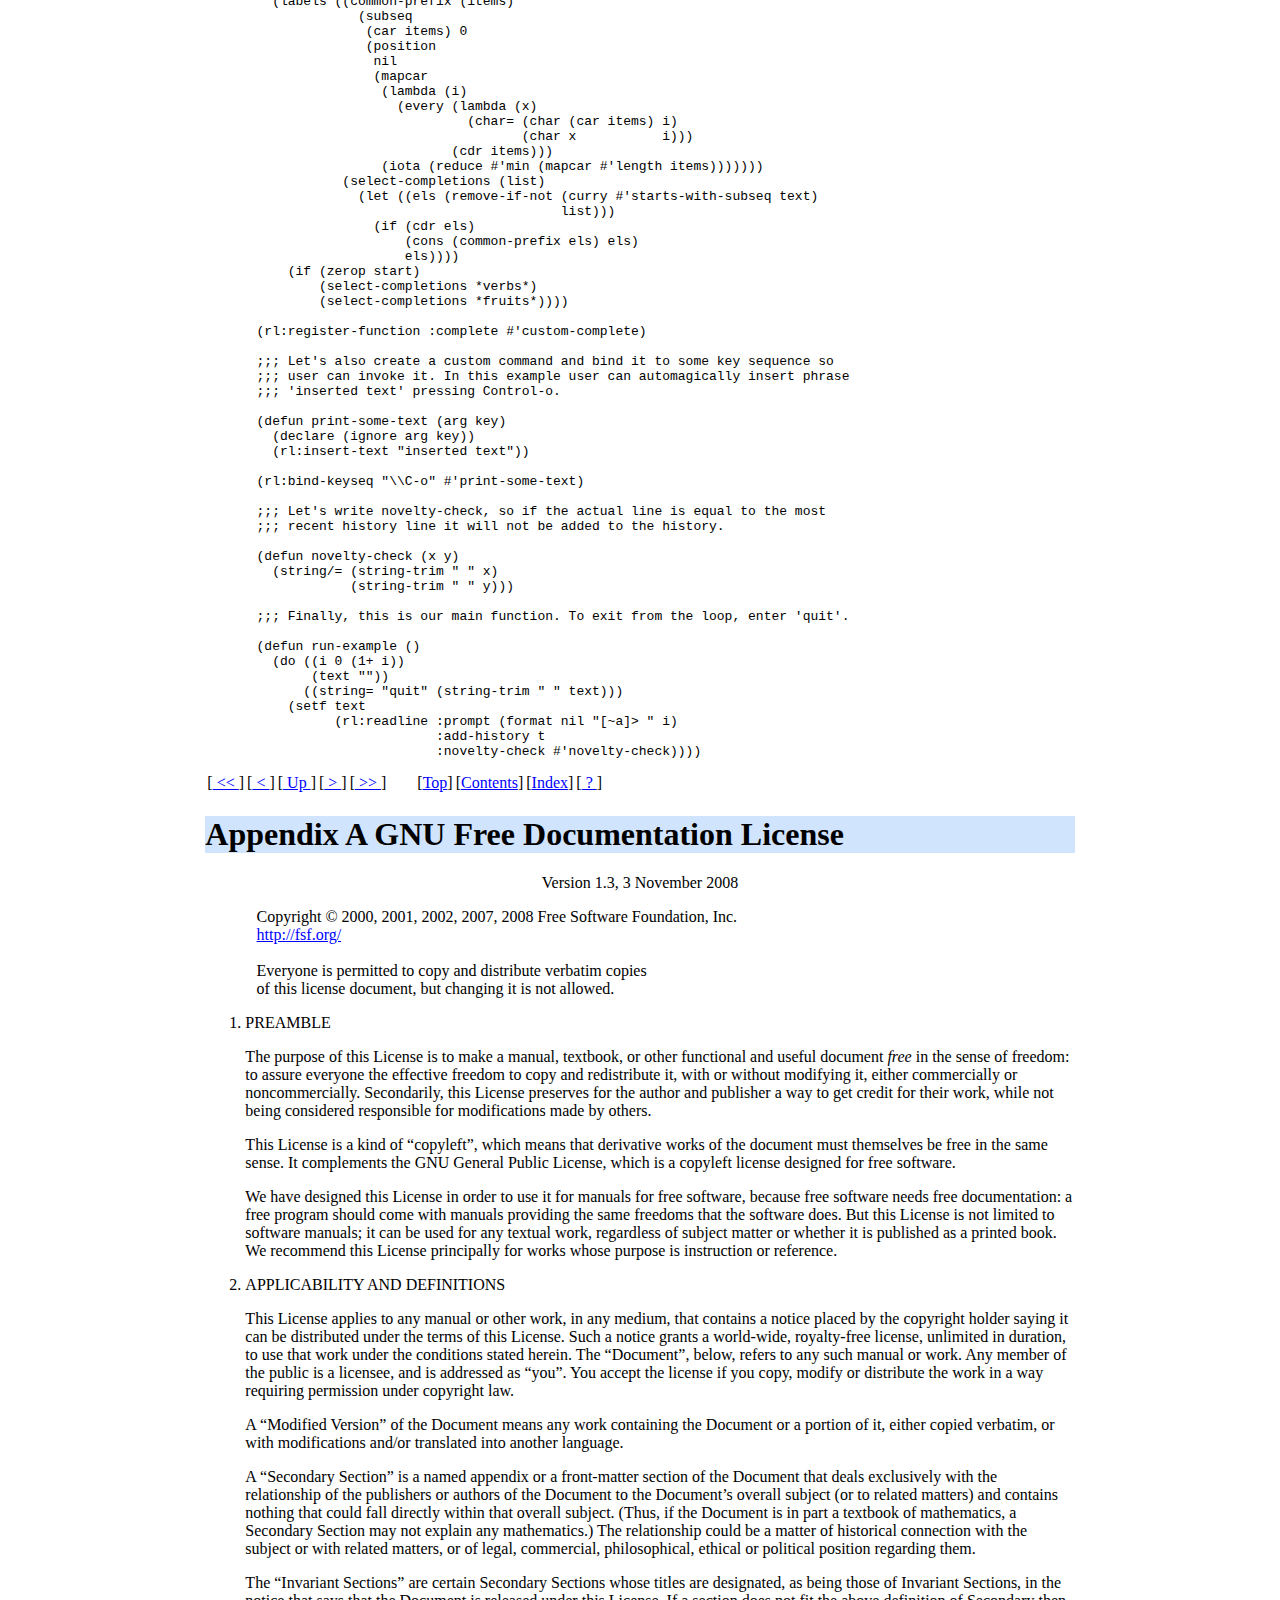
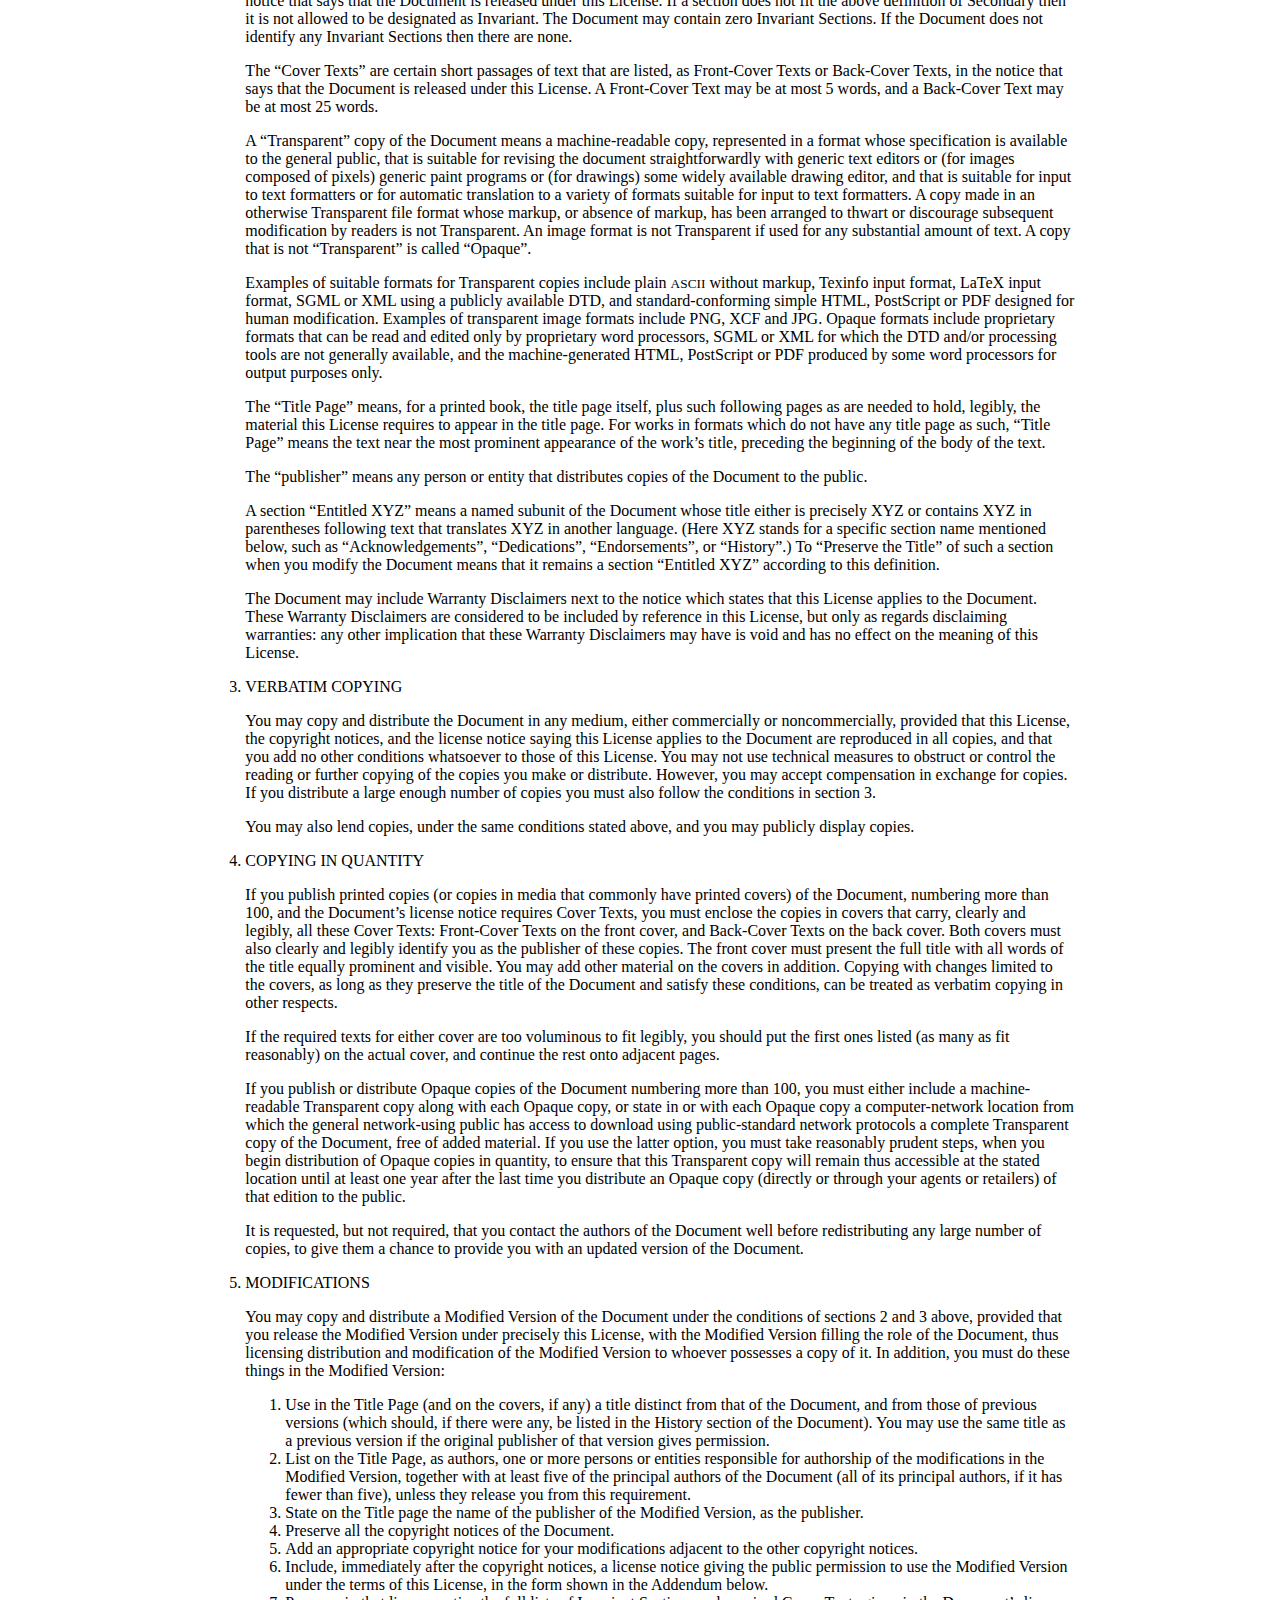
==== commit d7e60a29: "automatic update" ====
--- a/index.html
+++ b/index.html
@@ -1,7 +1,7 @@
 <!DOCTYPE html PUBLIC "-//W3C//DTD HTML 4.01 Transitional//EN" "http://www.w3.org/TR/html4/loose.dtd">
 <html>
 <!-- This manual describes the cl-readline Library (version
-0.1.0, 18 January 2015), bindings to GNU Readline Library.
+0.1.1, 18 June 2015), bindings to GNU Readline Library.
 
 This documentation is derived from original GNU Readline documentation
 by Brian Fox and Chet Ramey.
@@ -17,8 +17,8 @@
 
 
  -->
-<!-- Created on March 28, 2015 by texi2html 5.0
-texi2html was written by: 
+<!-- Created on June 18, 2015 by texi2html 5.0
+texi2html was written by:
             Lionel Cons <Lionel.Cons@cern.ch> (original author)
             Karl Berry  <karl@freefriends.org>
             Olaf Bachmann <obachman@mathematik.uni-kl.de>
@@ -71,13 +71,13 @@
 <body lang="en" bgcolor="#FFFFFF" text="#000000" link="#0000FF" vlink="#800080" alink="#FF0000">
 
 <h1>cl-readline Library</h1>
-<h3 align="right">Edition 0.1.0, for <code>cl-readline Library</code> Version 0.1.0.</h3>
-<h3 align="right">January 2015</h3>
+<h3 align="right">Edition 0.1.1, for <code>cl-readline Library</code> Version 0.1.1.</h3>
+<h3 align="right">June 2015</h3>
 <strong>Mark Karpov, Brian Fox, Chet Ramey</strong><br>
 
 
 <p>This manual describes the cl-readline Library (version
-0.1.0, 18 January 2015), bindings to GNU Readline Library.
+0.1.1, 18 June 2015), bindings to GNU Readline Library.
 </p>
 <p>This documentation is derived from original GNU Readline documentation
 by Brian Fox and Chet Ramey.
@@ -195,6 +195,13 @@
 </p></dd></dl>
 
 <dl>
+<dt><a name="index-_002bend_002b"></a>Symbol Macro: <strong>+end+</strong></dt>
+<dd><p>Integer. The number of characters present in <var>*line-buffer*</var>. When
+<var>*point*</var> is at the end of the line, <var>*point*</var> and <var>+end+</var>
+are equal.
+</p></dd></dl>
+
+<dl>
 <dt><a name="index-_002amark_002a"></a>Symbol Macro: <strong>*mark*</strong></dt>
 <dd><p>Integer. The mark (saved position) in the current line. If set, the
 mark and point define a region.
@@ -215,7 +222,7 @@
 </p></dd></dl>
 
 <dl>
-<dt><a name="index-_002bdisplay_002dprompt_002b"></a>Symbol Macro: <strong>+display-prompt+</strong></dt>
+<dt><a name="index-_002adisplay_002dprompt_002a"></a>Symbol Macro: <strong>*display-prompt*</strong></dt>
 <dd><p>String. The string displayed as the prompt. This is usually identical
 to <var>+prompt+</var>, but may be changed temporarily by functions that
 use the prompt string as a message area, such as incremental search.
@@ -315,23 +322,23 @@
 
 <dl>
 <dt><a name="index-readline"></a>Function: <strong>readline</strong><em> <code>&amp;key</code> prompt already-prompted num-chars erase-empty-line add-history novelty-check</em></dt>
-<dd><p>Get a line from user with editing. <var>prompt</var>, if supplied, is
-printed before reading of input. Non-<code>nil</code> value of
-<var>already-prompted</var> will tell Readline that the application has
-printed prompt already. However, <var>prompt</var> must be supplied in this
-case too, so redisplay functions can update the display properly. If
-<var>num-chars</var> argument is a positive number, Readline will return
-after accepting that many characters. If <var>erase-empty-line</var> is not
-<code>nil</code>, <code>readline</code> will completely erase the current line,
-including any prompt, any time a newline is typed as the only
-character on an otherwise-empty line. The cursor is moved to the
-beginning of the newly-blank line. Supplying <var>add-history</var> tells
-Readline that user&rsquo;s input should be added to history. However, blank
-lines don&rsquo;t get into history anyway. <var>novelty-check</var>, if supplied,
-must be a predicate that takes two strings: the actual line and the
-most recent history line. Only when the predicate evaluates to
-non-<code>nil</code> value new line will be added to the history. Return
-value on success is the actual string and <code>nil</code> on failure.
+<dd><p>Get a line from user with editing. <var>prompt</var>, if supplied, is printed
+before reading of input. Non-<code>nil</code> value of <var>already-prompted</var>
+will tell Readline that the application has printed prompt
+already. However, <var>prompt</var> must be supplied in this case too, so
+redisplay functions can update the display properly. If <var>num-chars</var>
+argument is a positive number, Readline will return after accepting that
+many characters. If <var>erase-empty-line</var> is not <code>nil</code>,
+<code>readline</code> will completely erase the current line, including any
+prompt, any time a newline is typed as the only character on an
+otherwise-empty line. The cursor is moved to the beginning of the
+newly-blank line. Supplying <var>add-history</var> tells Readline that user&rsquo;s
+input should be added to history. However, blank lines don&rsquo;t get into
+history anyway. <var>novelty-check</var>, if given, must be a predicate that
+takes two strings: the actual line and the most recent history
+line. Only when the predicate evaluates to non-<code>nil</code> value new line
+will be added to the history. Return value on success is the actual
+string and <code>nil</code> on failure.
 </p></dd></dl>
 
 <hr>
@@ -446,11 +453,7 @@
 
 <dl>
 <dt><a name="index-register_002dhook"></a>Function: <strong>register-hook</strong><em> hook function</em></dt>
-<dd><p>Register a hook. <var>function</var> must be a function that takes no
-arguments and returns <code>nil</code> on success and <code>t</code> on
-failure. If <var>function</var> is <code>nil</code>, hook will be removed (or
-default function will be used). <var>hook</var> should be a keyword, one of
-the following:
+<dd><p>Register a hook. <var>hook</var> should be a keyword, one of the following:
 </p><ul>
 <li>
 <code>:startup</code> hook is called just before <code>readline</code> prints the
@@ -478,15 +481,18 @@
 completions.
 </li></ul>
 <p>Other values of <var>hook</var> will be ignored.
+</p>
+<p><var>function</var> must be a function that takes no arguments and returns
+<code>nil</code> on success and <code>t</code> on failure. If <var>function</var> is
+<code>nil</code>, hook will be removed (or default function will be used).
 </p></dd></dl>
 
 <a name="index-custom-functions"></a>
 
 <dl>
 <dt><a name="index-register_002dfunction"></a>Function: <strong>register-function</strong><em> func function</em></dt>
-<dd><p>Register a function. <var>function</var> must be a function, if
-<var>function</var> is <code>nil</code>, result is unpredictable. <var>func</var>
-should be a keyword, one of the following:
+<dd><p>Register a function. <var>func</var> should be a keyword, one of the
+following:
 </p><ul>
 <li>
 <code>:getc</code> function is used to get a character from the input
@@ -518,6 +524,9 @@
 share common prefix) and the rest arguments are possible completions.
 </li></ul>
 <p>Other values of <var>func</var> will be ignored.
+</p>
+<p><var>function</var> must be a function, if <var>function</var> is <code>nil</code>,
+result is unpredictable.
 </p></dd></dl>
 
 <hr>
@@ -666,7 +675,7 @@
 
 <dl>
 <dt><a name="index-bind_002dkey"></a>Function: <strong>bind-key</strong><em> key function <code>&amp;key</code> keymap if-unbound</em></dt>
-<dd><p>Binds <var>key</var> to <var>function</var> in the currently active keymap. If
+<dd><p>Bind <var>key</var> to <var>function</var> in the currently active keymap. If
 <var>keymap</var> argument supplied, binding takes place in specified
 keymap. If <var>if-unbound</var> is supplied and it&rsquo;s not <code>nil</code>,
 <var>key</var> will be bound to <var>function</var> only if it&rsquo;s not already
@@ -732,9 +741,9 @@
 <p>Note that this section is stripped-down. Many functions are
 missing. It&rsquo;s because C functions take addresses of other functions as
 arguments. In cl-readline we use dynamic generation of callbacks, so
-once you have registered a new function, it&rsquo;s tricky to get its
-identity. Note that this problem is solvable, but not without certain
-hair. However, it shouldn&rsquo;t be a problem in most cases.
+once you have registered a new function, it&rsquo;s tricky to identify it
+later. Note that this problem is solvable, but hairy. If you need to use
+functions that are missing, open an issue and describe your problem.
 </p>
 <dl>
 <dt><a name="index-function_002ddumper"></a>Function: <strong>function-dumper</strong><em> readable <code>&amp;optional</code> filename append</em></dt>
@@ -926,14 +935,14 @@
 
 <dl>
 <dt><a name="index-insert_002dtext"></a>Function: <strong>insert-text</strong><em> text</em></dt>
-<dd><p>Insert <var>text</var> into the line at the current cursor
-position. Returns the number of characters inserted.
+<dd><p>Insert <var>text</var> into the line at the current cursor position. Return
+the number of characters inserted.
 </p></dd></dl>
 
 <dl>
 <dt><a name="index-delete_002dtext"></a>Function: <strong>delete-text</strong><em> start end</em></dt>
 <dd><p>Delete the text between <var>start</var> and <var>end</var> in the current
-line. Returns the number of characters deleted.
+line. Return the number of characters deleted.
 </p></dd></dl>
 
 <dl>
@@ -973,7 +982,7 @@
 
 <dl>
 <dt><a name="index-stuff_002dchar"></a>Function: <strong>stuff-char</strong><em> char</em></dt>
-<dd><p>Insert <var>char</var> into the Readline input stream. It will be &rsquo;read&rsquo;
+<dd><p>Insert <var>char</var> into the Readline input stream. It will be «read»
 before Readline attempts to read characters from the terminal with
 <code>read-key</code>. Up to <code>512</code> characters may be pushed
 back. <code>stuff-char</code> returns <code>t</code> if the character was
@@ -995,12 +1004,11 @@
 
 <dl>
 <dt><a name="index-set_002dkeyboard_002dinput_002dtimeout"></a>Function: <strong>set-keyboard-input-timeout</strong><em> u</em></dt>
-<dd><p>While waiting for keyboard input in <code>read-key</code>, Readline will
-wait for <var>u</var> microseconds for input before calling any function
-assigned to <code>event-hook</code>. <var>u</var> must be greater than or equal
-to zero (a zero-length timeout is equivalent to a poll). The default
-waiting period is one-tenth of a second. Returns the old timeout
-value.
+<dd><p>While waiting for keyboard input in <code>read-key</code>, Readline will wait
+for <var>u</var> microseconds for input before calling any function assigned
+to <code>event-hook</code>. <var>u</var> must be greater than or equal to zero (a
+zero-length timeout is equivalent to a poll). The default waiting period
+is one-tenth of a second. Return the old timeout value.
 </p></dd></dl>
 
 <hr>
@@ -1306,7 +1314,7 @@
 <dl>
 <dt><a name="index-get_002dscreen_002dsize"></a>Function: <strong>get-screen-size</strong></dt>
 <dd><p>Return Readline&rsquo;s idea of the terminal&rsquo;s size. The function returns
-multiple values: rows and cols.
+multiple values: number of rows and columns.
 </p></dd></dl>
 
 <dl>
@@ -1349,7 +1357,7 @@
 <h1 class="chapter">14 Example</h1>
 
 <p>This program demonstrates some basic capacities of cl-readline. Note
-that you should run it on terminal, not via SLIME.
+that you should run it in terminal, not via SLIME.
 </p>
 <div class="example">
 <pre class="example">;;; Load some systems and define a package...
@@ -1966,17 +1974,17 @@
 <a name="Concept-Index-1"></a>
 <h1 class="unnumbered">Concept Index</h1>
 <table><tr><th valign="top">Jump to: &nbsp; </th><td><a class="summary-letter" href="#Concept-Index-1_cp_letter-C"><b>C</b></a>
- &nbsp; 
+ &nbsp;
 <a class="summary-letter" href="#Concept-Index-1_cp_letter-H"><b>H</b></a>
- &nbsp; 
+ &nbsp;
 <a class="summary-letter" href="#Concept-Index-1_cp_letter-K"><b>K</b></a>
- &nbsp; 
+ &nbsp;
 <a class="summary-letter" href="#Concept-Index-1_cp_letter-R"><b>R</b></a>
- &nbsp; 
+ &nbsp;
 <a class="summary-letter" href="#Concept-Index-1_cp_letter-S"><b>S</b></a>
- &nbsp; 
+ &nbsp;
 <a class="summary-letter" href="#Concept-Index-1_cp_letter-U"><b>U</b></a>
- &nbsp; 
+ &nbsp;
 </td></tr></table>
 <table class="index-cp" border="0">
 <tr><td></td><th align="left">Index Entry</th><td>&nbsp;</td><th align="left"> Section</th></tr>
@@ -2003,17 +2011,17 @@
 <tr><td colspan="4"> <hr></td></tr>
 </table>
 <table><tr><th valign="top">Jump to: &nbsp; </th><td><a class="summary-letter" href="#Concept-Index-1_cp_letter-C"><b>C</b></a>
- &nbsp; 
+ &nbsp;
 <a class="summary-letter" href="#Concept-Index-1_cp_letter-H"><b>H</b></a>
- &nbsp; 
+ &nbsp;
 <a class="summary-letter" href="#Concept-Index-1_cp_letter-K"><b>K</b></a>
- &nbsp; 
+ &nbsp;
 <a class="summary-letter" href="#Concept-Index-1_cp_letter-R"><b>R</b></a>
- &nbsp; 
+ &nbsp;
 <a class="summary-letter" href="#Concept-Index-1_cp_letter-S"><b>S</b></a>
- &nbsp; 
+ &nbsp;
 <a class="summary-letter" href="#Concept-Index-1_cp_letter-U"><b>U</b></a>
- &nbsp; 
+ &nbsp;
 </td></tr></table>
 
 <hr>
@@ -2036,48 +2044,48 @@
 <a name="Function-and-Variable-Index-1"></a>
 <h1 class="unnumbered">Function and Variable Index</h1>
 <table><tr><th valign="top">Jump to: &nbsp; </th><td><a class="summary-letter" href="#Function-and-Variable-Index-1_fn_symbol-1"><b>*</b></a>
- &nbsp; 
+ &nbsp;
 <a class="summary-letter" href="#Function-and-Variable-Index-1_fn_symbol-2"><b>+</b></a>
- &nbsp; 
+ &nbsp;
 <br>
 <a class="summary-letter" href="#Function-and-Variable-Index-1_fn_letter-A"><b>A</b></a>
- &nbsp; 
+ &nbsp;
 <a class="summary-letter" href="#Function-and-Variable-Index-1_fn_letter-B"><b>B</b></a>
- &nbsp; 
+ &nbsp;
 <a class="summary-letter" href="#Function-and-Variable-Index-1_fn_letter-C"><b>C</b></a>
- &nbsp; 
+ &nbsp;
 <a class="summary-letter" href="#Function-and-Variable-Index-1_fn_letter-D"><b>D</b></a>
- &nbsp; 
+ &nbsp;
 <a class="summary-letter" href="#Function-and-Variable-Index-1_fn_letter-E"><b>E</b></a>
- &nbsp; 
+ &nbsp;
 <a class="summary-letter" href="#Function-and-Variable-Index-1_fn_letter-F"><b>F</b></a>
- &nbsp; 
+ &nbsp;
 <a class="summary-letter" href="#Function-and-Variable-Index-1_fn_letter-G"><b>G</b></a>
- &nbsp; 
+ &nbsp;
 <a class="summary-letter" href="#Function-and-Variable-Index-1_fn_letter-I"><b>I</b></a>
- &nbsp; 
+ &nbsp;
 <a class="summary-letter" href="#Function-and-Variable-Index-1_fn_letter-K"><b>K</b></a>
- &nbsp; 
+ &nbsp;
 <a class="summary-letter" href="#Function-and-Variable-Index-1_fn_letter-L"><b>L</b></a>
- &nbsp; 
+ &nbsp;
 <a class="summary-letter" href="#Function-and-Variable-Index-1_fn_letter-M"><b>M</b></a>
- &nbsp; 
+ &nbsp;
 <a class="summary-letter" href="#Function-and-Variable-Index-1_fn_letter-O"><b>O</b></a>
- &nbsp; 
+ &nbsp;
 <a class="summary-letter" href="#Function-and-Variable-Index-1_fn_letter-P"><b>P</b></a>
- &nbsp; 
+ &nbsp;
 <a class="summary-letter" href="#Function-and-Variable-Index-1_fn_letter-R"><b>R</b></a>
- &nbsp; 
+ &nbsp;
 <a class="summary-letter" href="#Function-and-Variable-Index-1_fn_letter-S"><b>S</b></a>
- &nbsp; 
+ &nbsp;
 <a class="summary-letter" href="#Function-and-Variable-Index-1_fn_letter-T"><b>T</b></a>
- &nbsp; 
+ &nbsp;
 <a class="summary-letter" href="#Function-and-Variable-Index-1_fn_letter-U"><b>U</b></a>
- &nbsp; 
+ &nbsp;
 <a class="summary-letter" href="#Function-and-Variable-Index-1_fn_letter-V"><b>V</b></a>
- &nbsp; 
+ &nbsp;
 <a class="summary-letter" href="#Function-and-Variable-Index-1_fn_letter-W"><b>W</b></a>
- &nbsp; 
+ &nbsp;
 </td></tr></table>
 <table class="index-fn" border="0">
 <tr><td></td><th align="left">Index Entry</th><td>&nbsp;</td><th align="left"> Section</th></tr>
@@ -2091,6 +2099,7 @@
 <tr><td></td><td valign="top"><a href="#index-_002acompleter_002dword_002dbreak_002dcharacters_002a">*completer-word-break-characters*</a></td><td>&nbsp;</td><td valign="top"><a href="#Hooks-and-Custom-Functions">2 Hooks and Custom Functions</a></td></tr>
 <tr><td></td><td valign="top"><a href="#index-_002acompletion_002dappend_002dcharacter_002a">*completion-append-character*</a></td><td>&nbsp;</td><td valign="top"><a href="#Hooks-and-Custom-Functions">2 Hooks and Custom Functions</a></td></tr>
 <tr><td></td><td valign="top"><a href="#index-_002acompletion_002dquery_002ditems_002a">*completion-query-items*</a></td><td>&nbsp;</td><td valign="top"><a href="#Hooks-and-Custom-Functions">2 Hooks and Custom Functions</a></td></tr>
+<tr><td></td><td valign="top"><a href="#index-_002adisplay_002dprompt_002a">*display-prompt*</a></td><td>&nbsp;</td><td valign="top"><a href="#Basic-Functionality">1 Basic Functionality</a></td></tr>
 <tr><td></td><td valign="top"><a href="#index-_002adone_002a">*done*</a></td><td>&nbsp;</td><td valign="top"><a href="#Basic-Functionality">1 Basic Functionality</a></td></tr>
 <tr><td></td><td valign="top"><a href="#index-_002aignore_002dcompletion_002dduplicates_002a">*ignore-completion-duplicates*</a></td><td>&nbsp;</td><td valign="top"><a href="#Hooks-and-Custom-Functions">2 Hooks and Custom Functions</a></td></tr>
 <tr><td></td><td valign="top"><a href="#index-_002ainhibit_002dcompletion_002a">*inhibit-completion*</a></td><td>&nbsp;</td><td valign="top"><a href="#Hooks-and-Custom-Functions">2 Hooks and Custom Functions</a></td></tr>
@@ -2104,8 +2113,8 @@
 <tr><td></td><td valign="top"><a href="#index-_002bbinding_002dkeymap_002b">+binding-keymap+</a></td><td>&nbsp;</td><td valign="top"><a href="#Work-with-Keymaps">3 Work with Keymaps</a></td></tr>
 <tr><td></td><td valign="top"><a href="#index-_002bcompletion_002dtype_002b">+completion-type+</a></td><td>&nbsp;</td><td valign="top"><a href="#Hooks-and-Custom-Functions">2 Hooks and Custom Functions</a></td></tr>
 <tr><td></td><td valign="top"><a href="#index-_002bdispatching_002b">+dispatching+</a></td><td>&nbsp;</td><td valign="top"><a href="#Binding-Keys">4 Binding Keys</a></td></tr>
-<tr><td></td><td valign="top"><a href="#index-_002bdisplay_002dprompt_002b">+display-prompt+</a></td><td>&nbsp;</td><td valign="top"><a href="#Basic-Functionality">1 Basic Functionality</a></td></tr>
 <tr><td></td><td valign="top"><a href="#index-_002bediting_002dmode_002b">+editing-mode+</a></td><td>&nbsp;</td><td valign="top"><a href="#Basic-Functionality">1 Basic Functionality</a></td></tr>
+<tr><td></td><td valign="top"><a href="#index-_002bend_002b">+end+</a></td><td>&nbsp;</td><td valign="top"><a href="#Basic-Functionality">1 Basic Functionality</a></td></tr>
 <tr><td></td><td valign="top"><a href="#index-_002bexecuting_002dkey_002b">+executing-key+</a></td><td>&nbsp;</td><td valign="top"><a href="#Binding-Keys">4 Binding Keys</a></td></tr>
 <tr><td></td><td valign="top"><a href="#index-_002bexecuting_002dkeymap_002b">+executing-keymap+</a></td><td>&nbsp;</td><td valign="top"><a href="#Work-with-Keymaps">3 Work with Keymaps</a></td></tr>
 <tr><td></td><td valign="top"><a href="#index-_002bexecuting_002dkeyseq_002b">+executing-keyseq+</a></td><td>&nbsp;</td><td valign="top"><a href="#Binding-Keys">4 Binding Keys</a></td></tr>
@@ -2224,48 +2233,48 @@
 <tr><td colspan="4"> <hr></td></tr>
 </table>
 <table><tr><th valign="top">Jump to: &nbsp; </th><td><a class="summary-letter" href="#Function-and-Variable-Index-1_fn_symbol-1"><b>*</b></a>
- &nbsp; 
+ &nbsp;
 <a class="summary-letter" href="#Function-and-Variable-Index-1_fn_symbol-2"><b>+</b></a>
- &nbsp; 
+ &nbsp;
 <br>
 <a class="summary-letter" href="#Function-and-Variable-Index-1_fn_letter-A"><b>A</b></a>
- &nbsp; 
+ &nbsp;
 <a class="summary-letter" href="#Function-and-Variable-Index-1_fn_letter-B"><b>B</b></a>
- &nbsp; 
+ &nbsp;
 <a class="summary-letter" href="#Function-and-Variable-Index-1_fn_letter-C"><b>C</b></a>
- &nbsp; 
+ &nbsp;
 <a class="summary-letter" href="#Function-and-Variable-Index-1_fn_letter-D"><b>D</b></a>
- &nbsp; 
+ &nbsp;
 <a class="summary-letter" href="#Function-and-Variable-Index-1_fn_letter-E"><b>E</b></a>
- &nbsp; 
+ &nbsp;
 <a class="summary-letter" href="#Function-and-Variable-Index-1_fn_letter-F"><b>F</b></a>
- &nbsp; 
+ &nbsp;
 <a class="summary-letter" href="#Function-and-Variable-Index-1_fn_letter-G"><b>G</b></a>
- &nbsp; 
+ &nbsp;
 <a class="summary-letter" href="#Function-and-Variable-Index-1_fn_letter-I"><b>I</b></a>
- &nbsp; 
+ &nbsp;
 <a class="summary-letter" href="#Function-and-Variable-Index-1_fn_letter-K"><b>K</b></a>
- &nbsp; 
+ &nbsp;
 <a class="summary-letter" href="#Function-and-Variable-Index-1_fn_letter-L"><b>L</b></a>
- &nbsp; 
+ &nbsp;
 <a class="summary-letter" href="#Function-and-Variable-Index-1_fn_letter-M"><b>M</b></a>
- &nbsp; 
+ &nbsp;
 <a class="summary-letter" href="#Function-and-Variable-Index-1_fn_letter-O"><b>O</b></a>
- &nbsp; 
+ &nbsp;
 <a class="summary-letter" href="#Function-and-Variable-Index-1_fn_letter-P"><b>P</b></a>
- &nbsp; 
+ &nbsp;
 <a class="summary-letter" href="#Function-and-Variable-Index-1_fn_letter-R"><b>R</b></a>
- &nbsp; 
+ &nbsp;
 <a class="summary-letter" href="#Function-and-Variable-Index-1_fn_letter-S"><b>S</b></a>
- &nbsp; 
+ &nbsp;
 <a class="summary-letter" href="#Function-and-Variable-Index-1_fn_letter-T"><b>T</b></a>
- &nbsp; 
+ &nbsp;
 <a class="summary-letter" href="#Function-and-Variable-Index-1_fn_letter-U"><b>U</b></a>
- &nbsp; 
+ &nbsp;
 <a class="summary-letter" href="#Function-and-Variable-Index-1_fn_letter-V"><b>V</b></a>
- &nbsp; 
+ &nbsp;
 <a class="summary-letter" href="#Function-and-Variable-Index-1_fn_letter-W"><b>W</b></a>
- &nbsp; 
+ &nbsp;
 </td></tr></table>
 
 <hr size="6">
@@ -2311,7 +2320,7 @@
 <h1>About This Document</h1>
 
 <p>
-  This document was generated on <i>March 28, 2015</i> using <a href="http://www.nongnu.org/texi2html/"><i>texi2html 5.0</i></a>.
+  This document was generated on <i>June 18, 2015</i> using <a href="http://www.nongnu.org/texi2html/"><i>texi2html 5.0</i></a>.
 </p>
 <p>
   The buttons in the navigation panels have the following meaning:
@@ -2413,7 +2422,7 @@
 <hr>
 <p>
  <font size="-1">
-  This document was generated on <i>March 28, 2015</i> using <a href="http://www.nongnu.org/texi2html/"><i>texi2html 5.0</i></a>.
+  This document was generated on <i>June 18, 2015</i> using <a href="http://www.nongnu.org/texi2html/"><i>texi2html 5.0</i></a>.
  </font>
  <br>
 
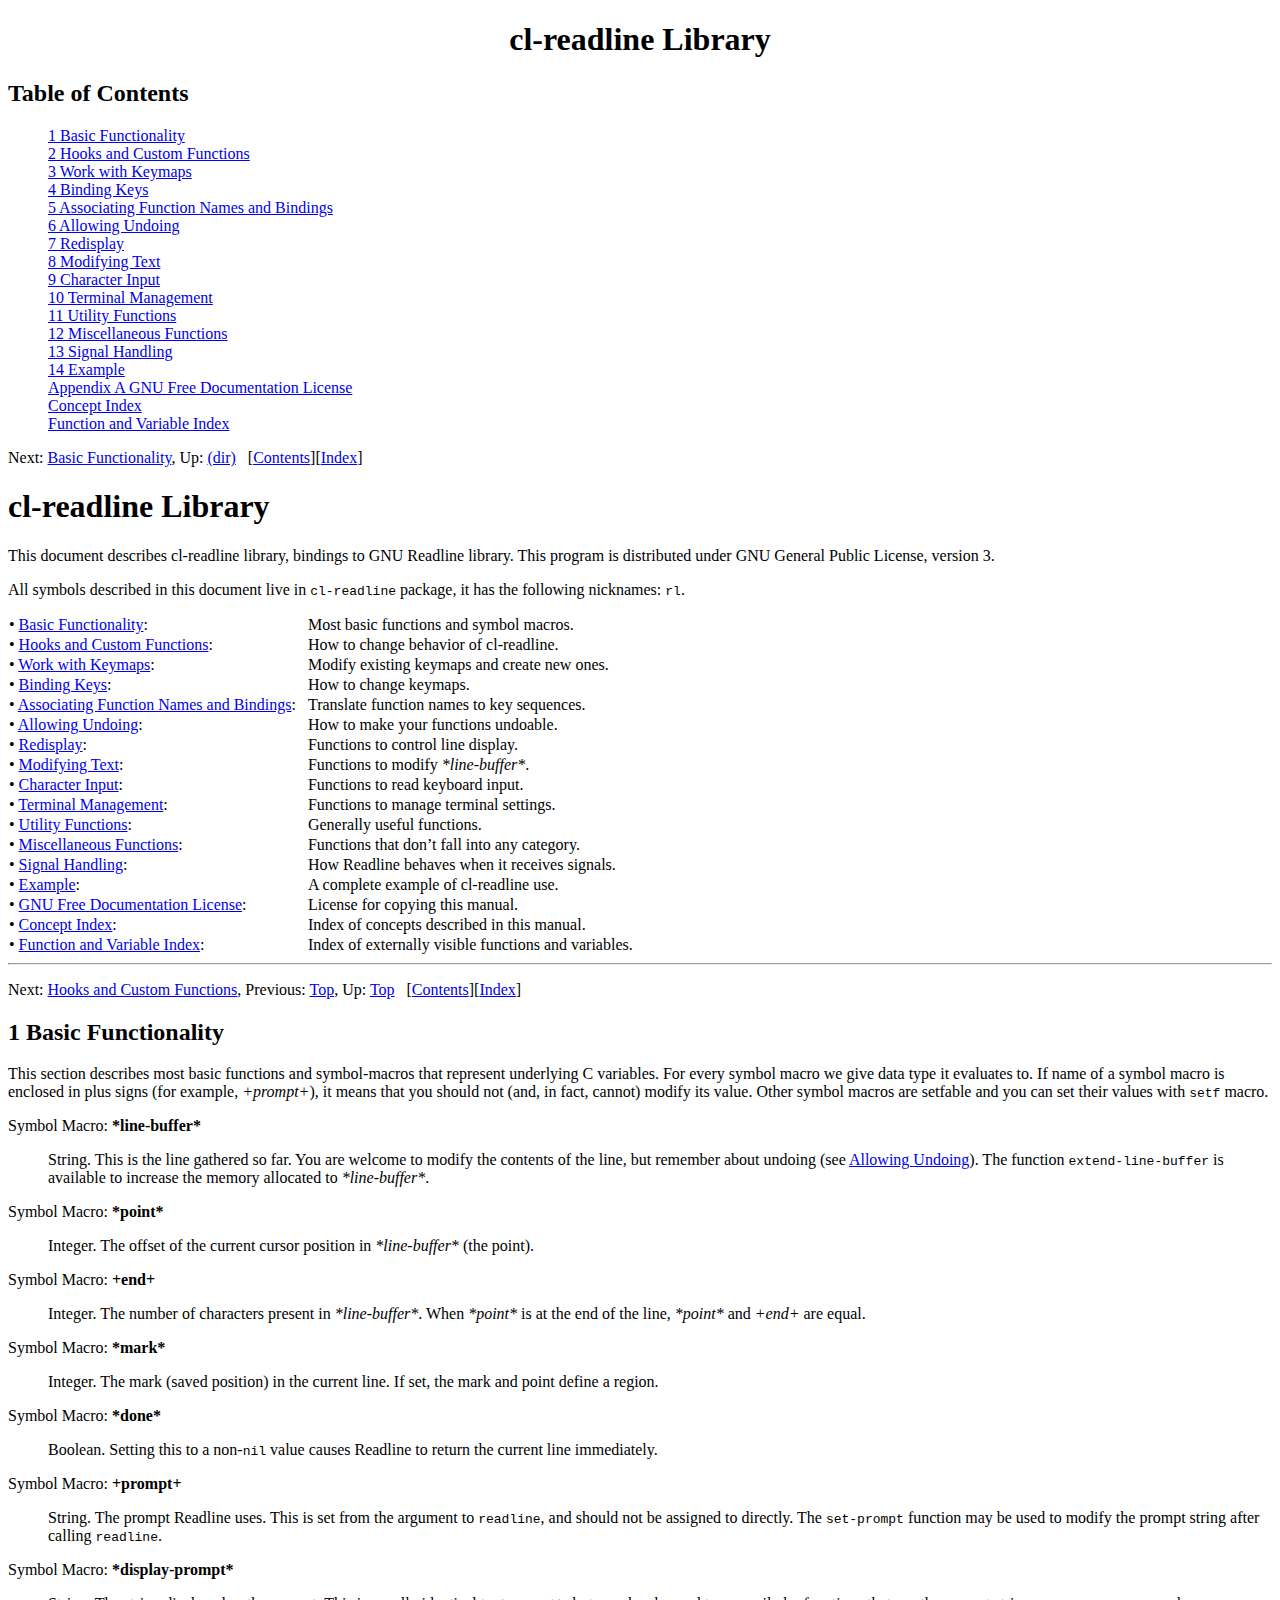
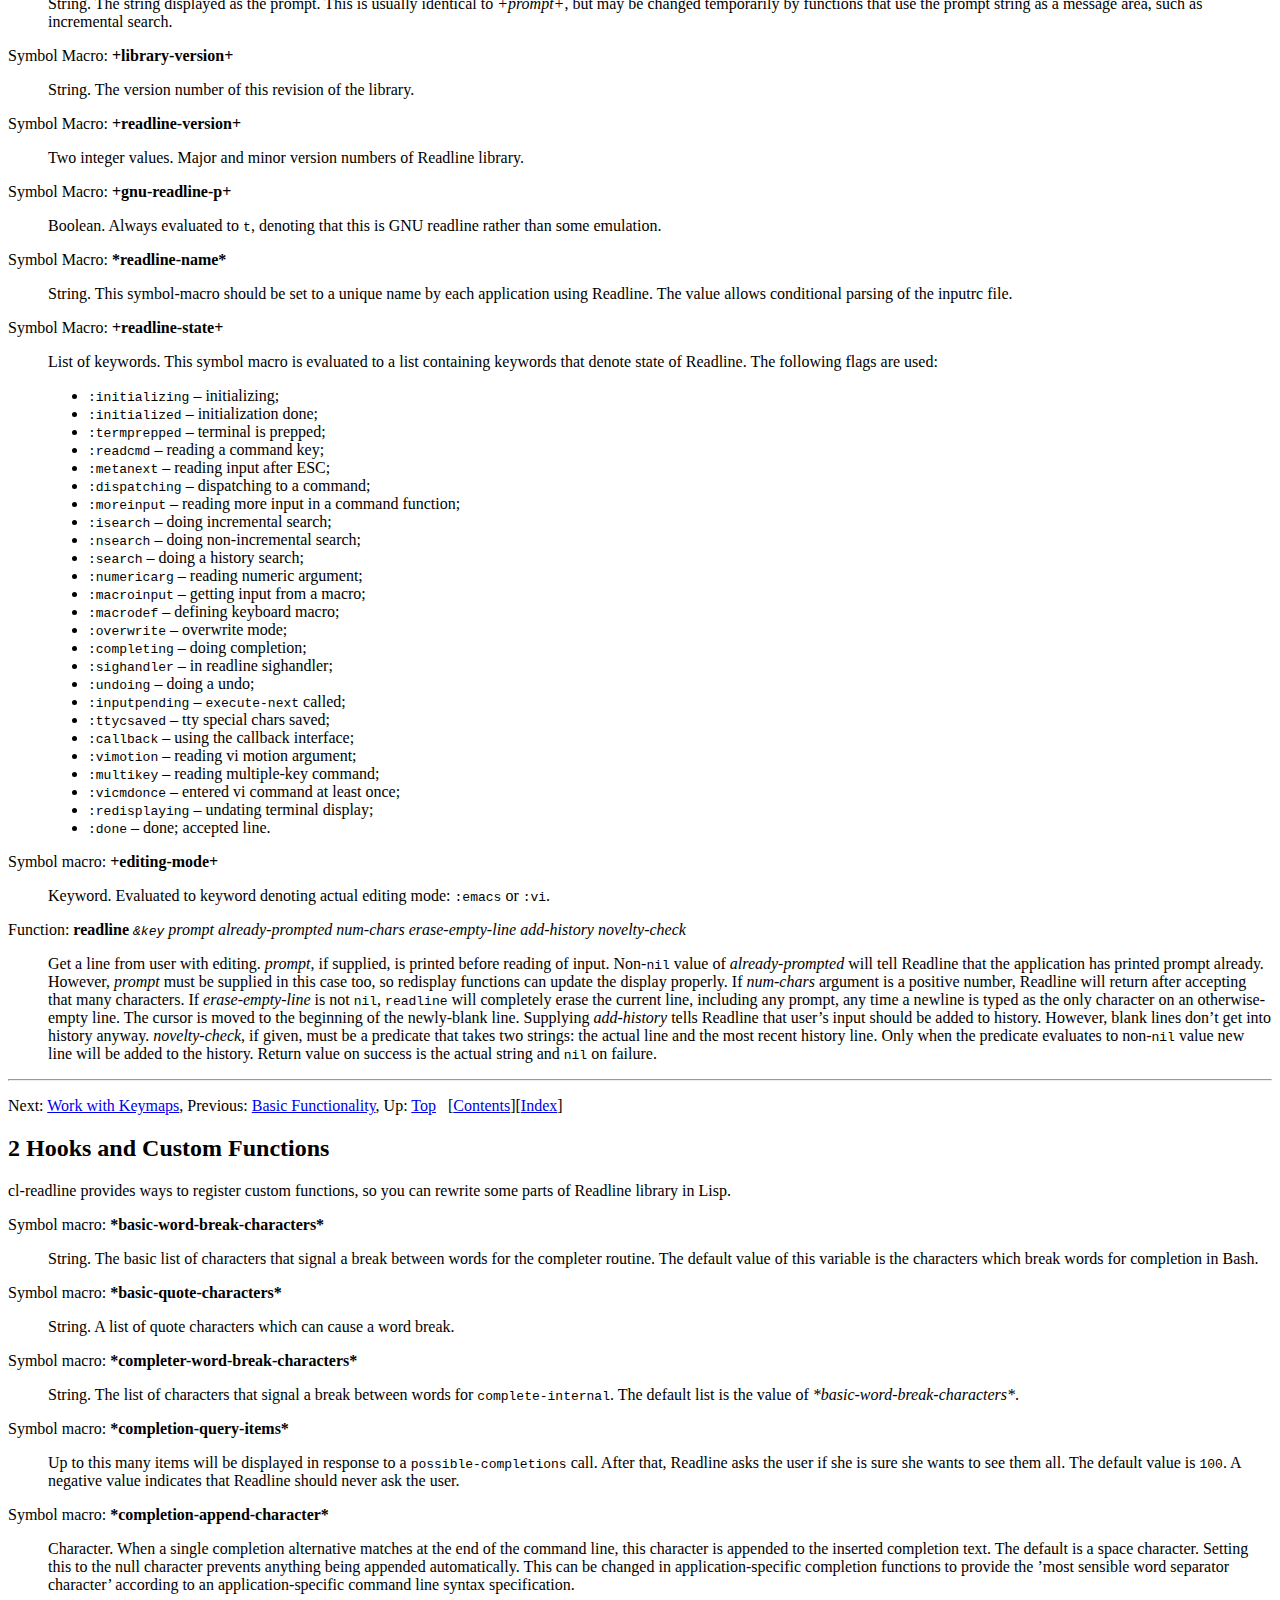
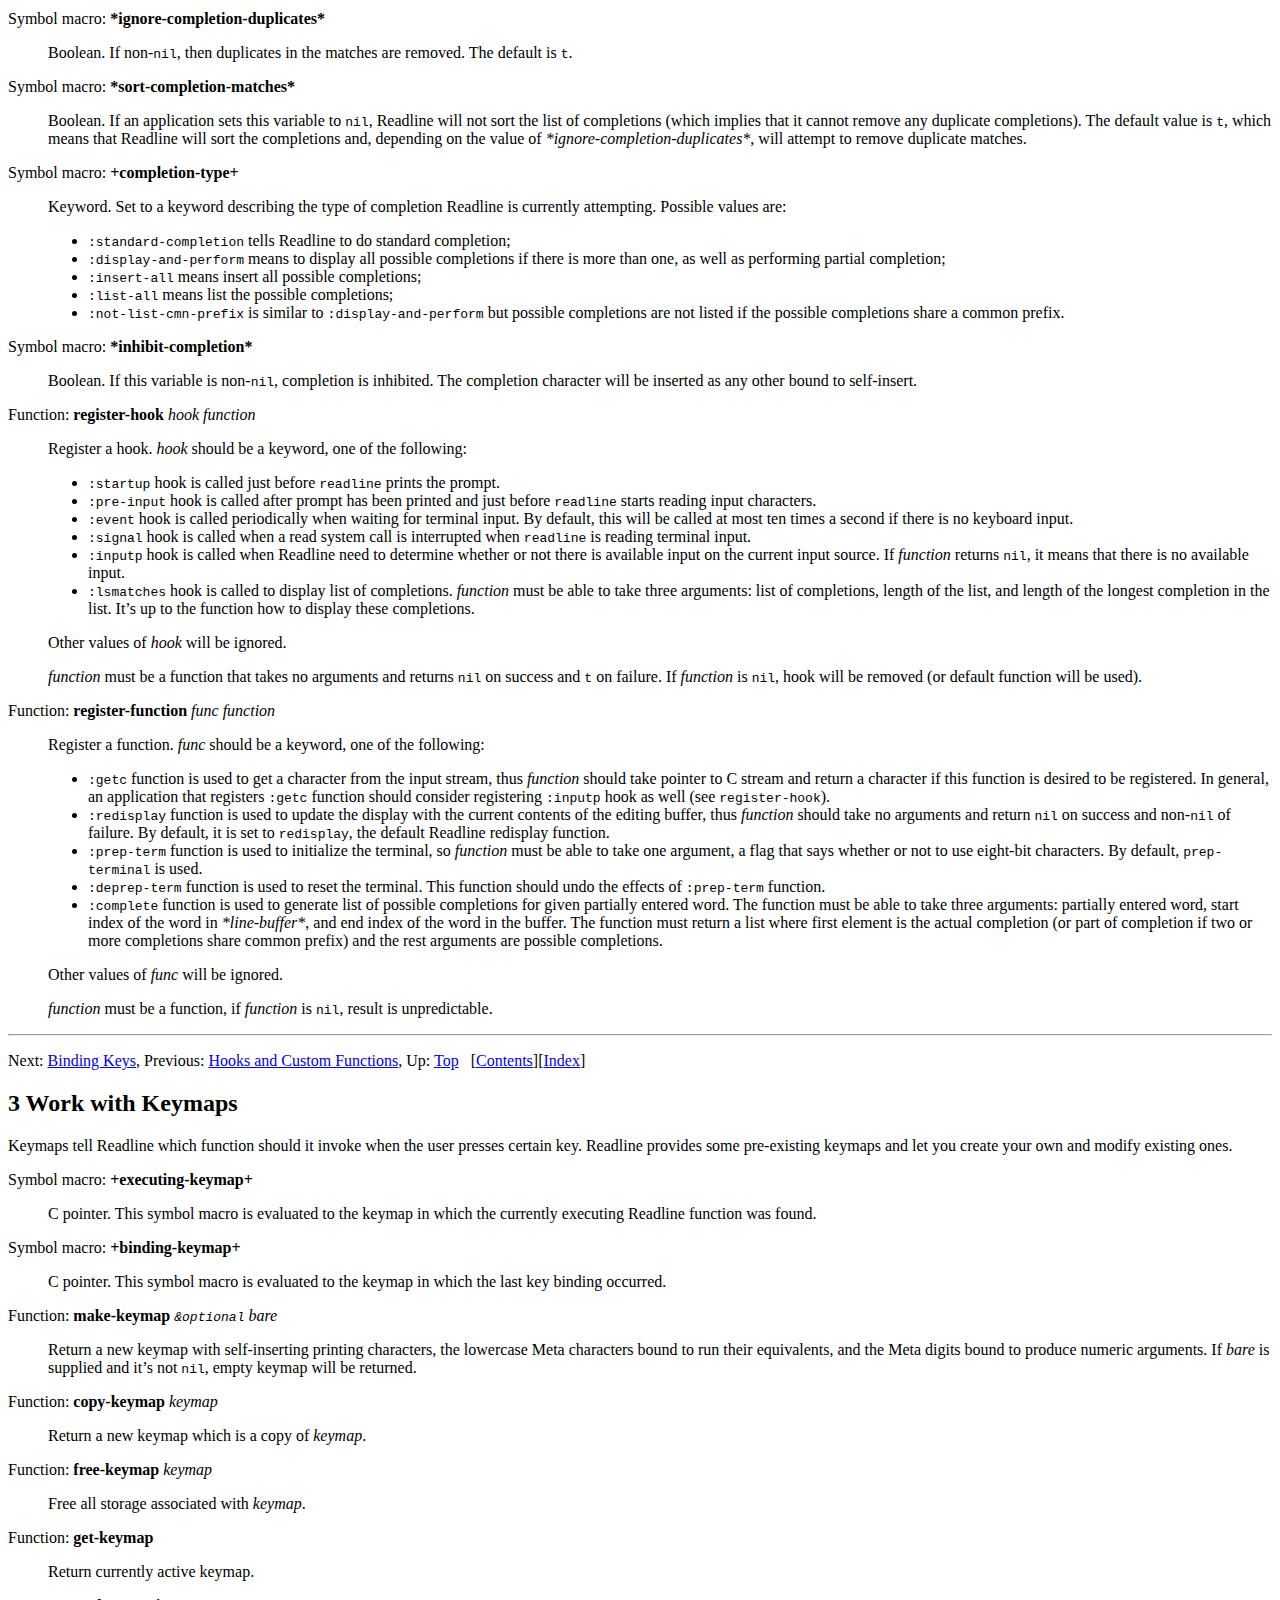
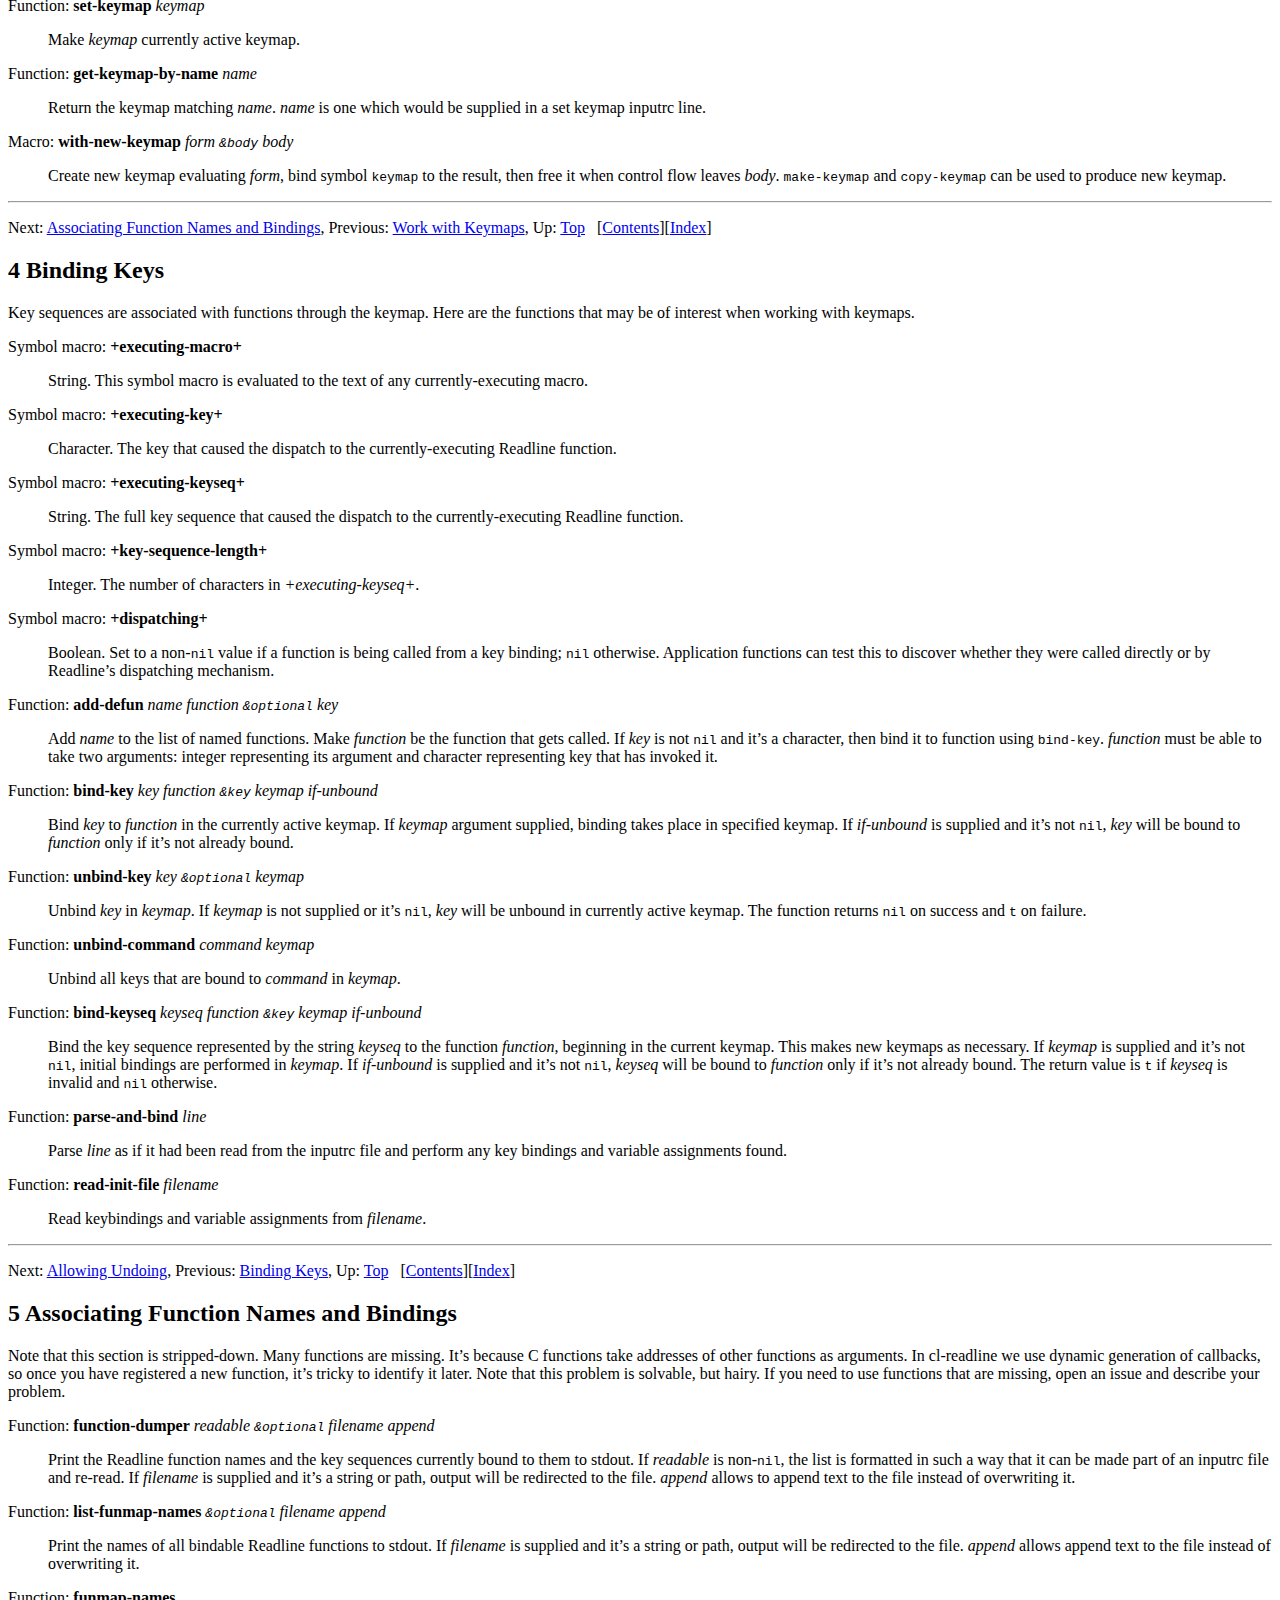
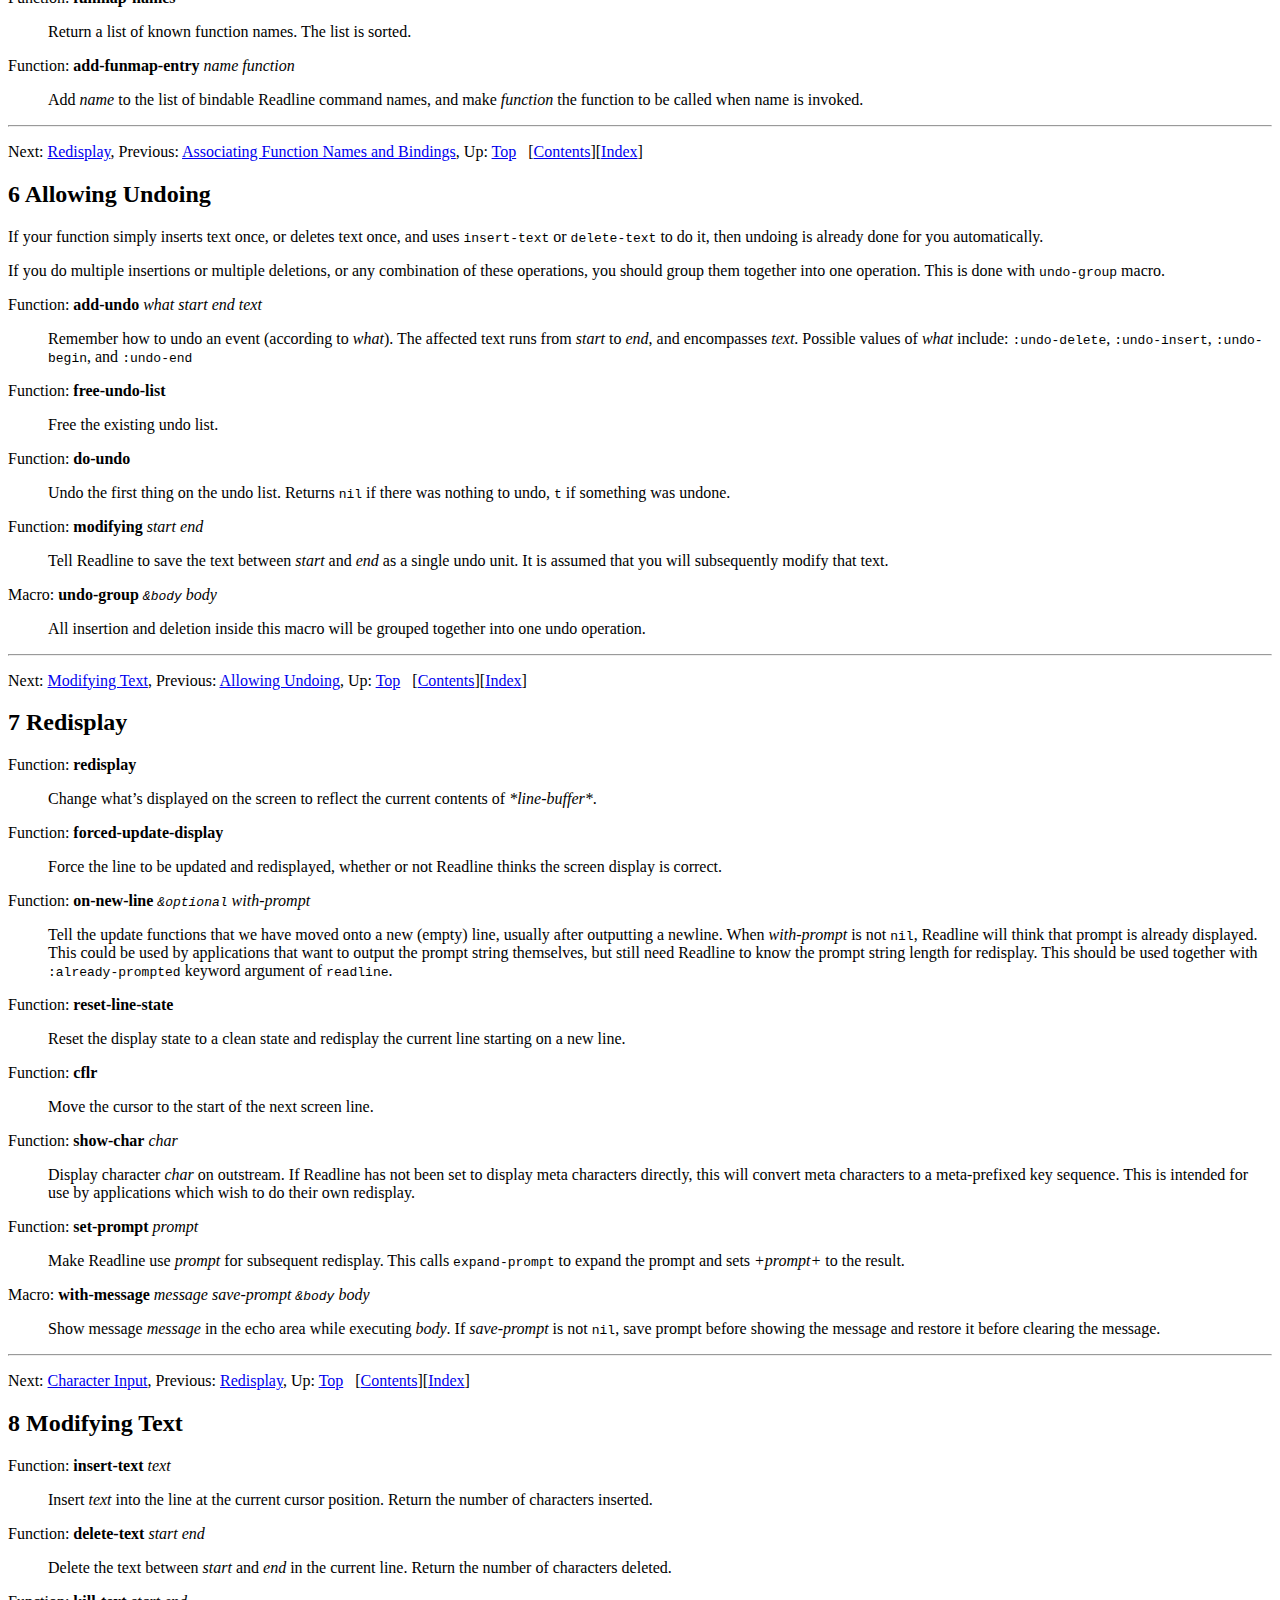
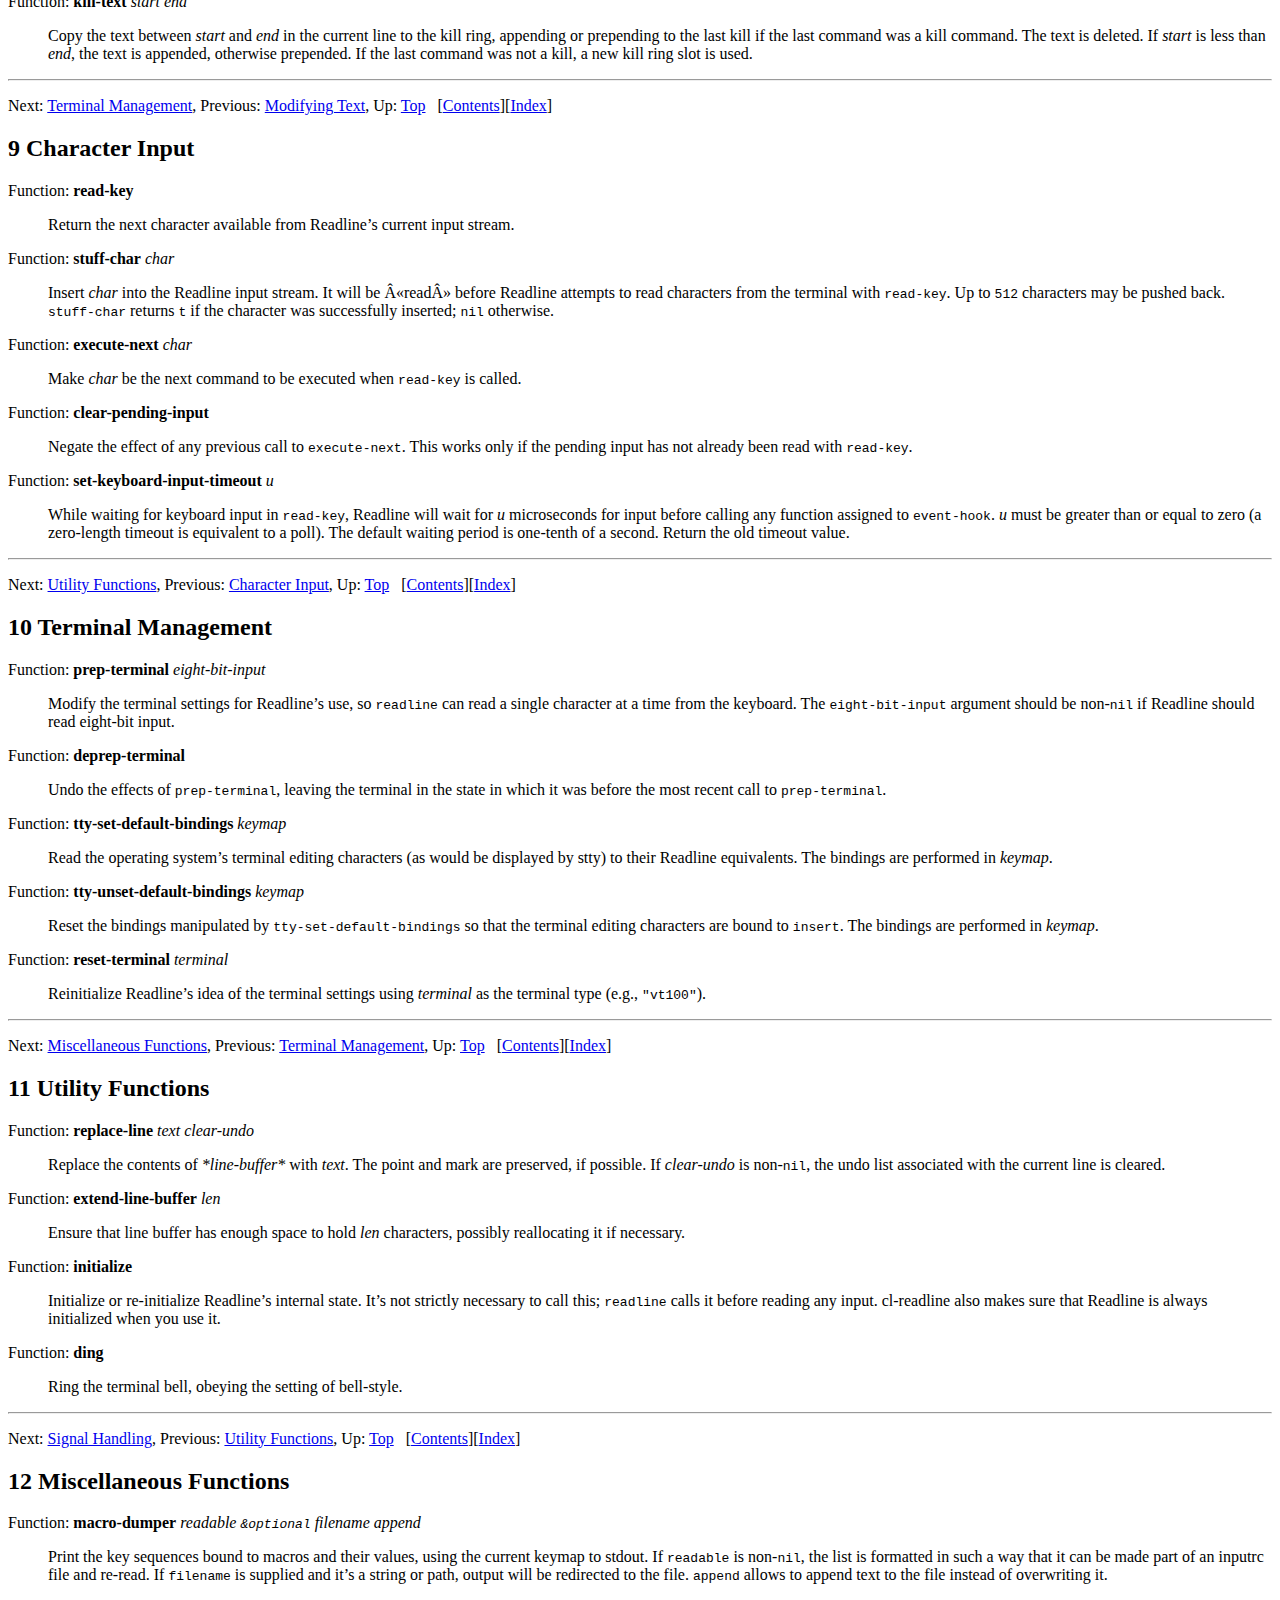
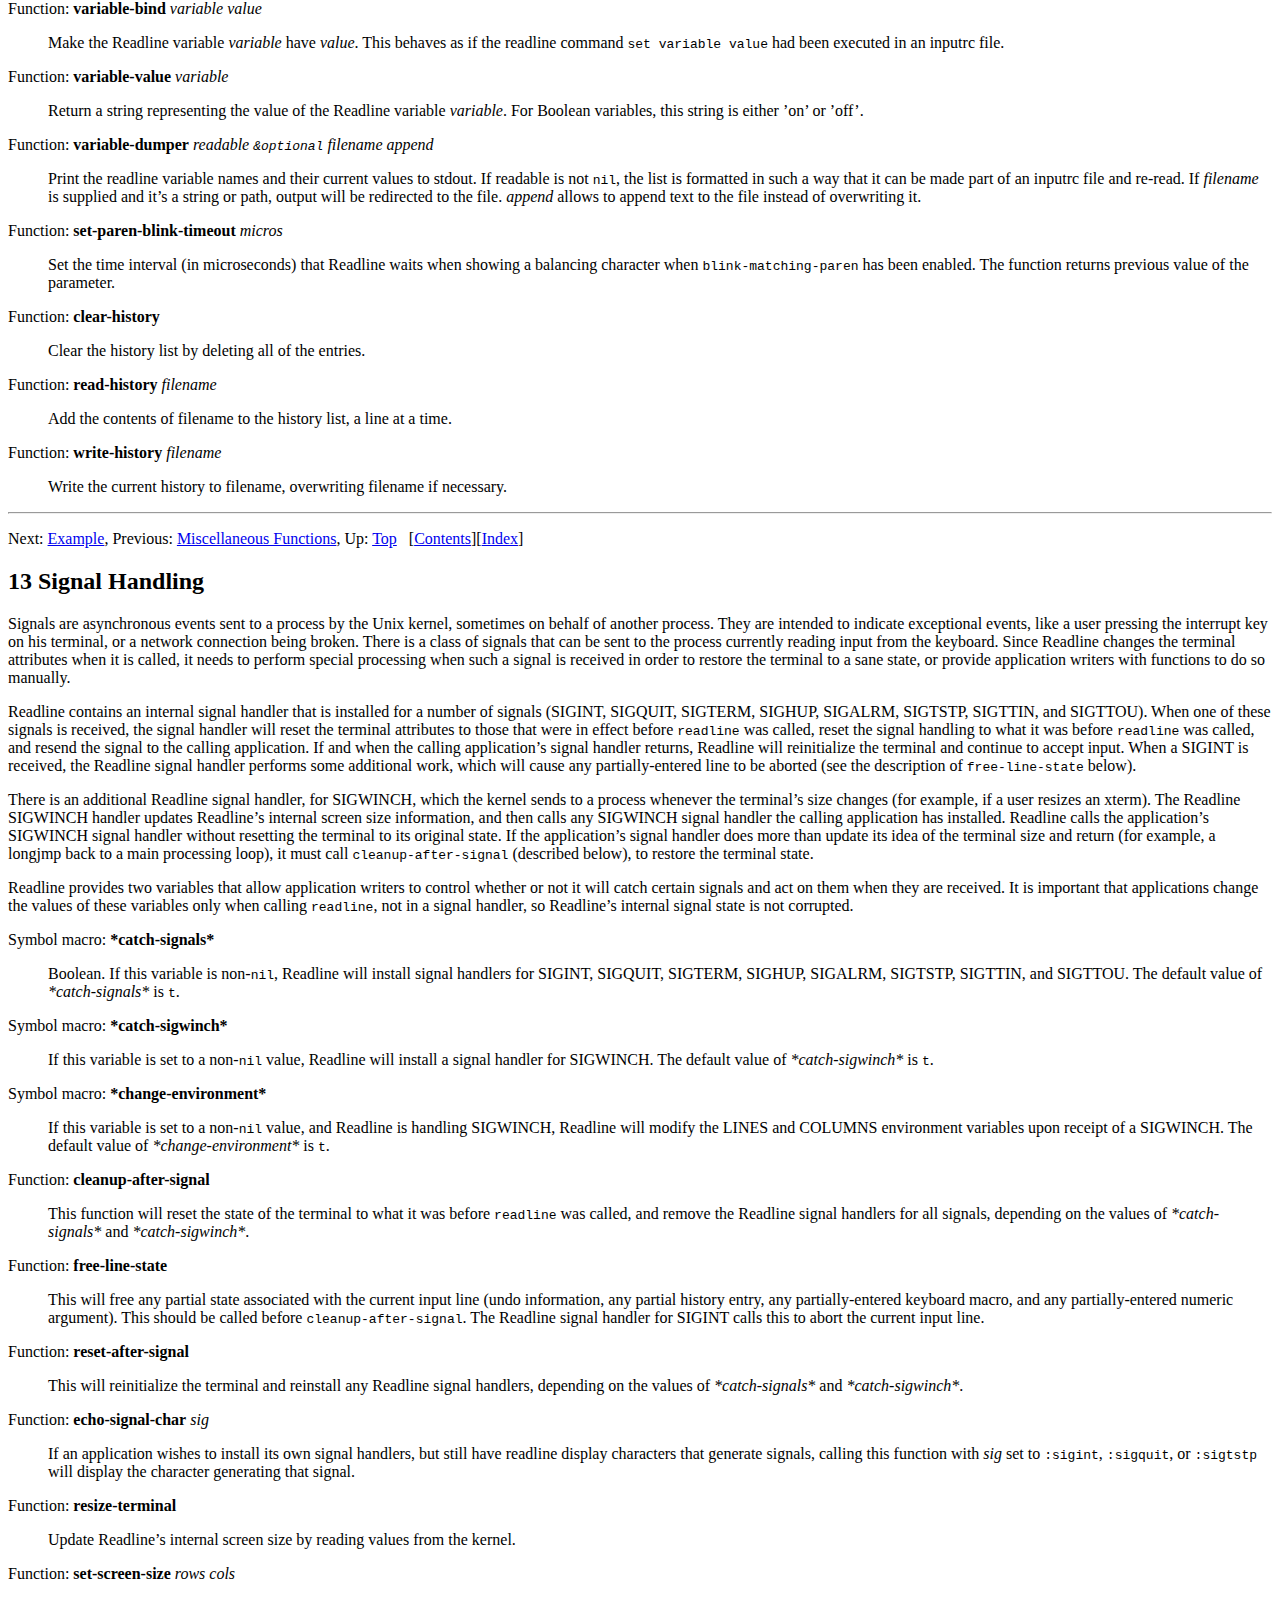
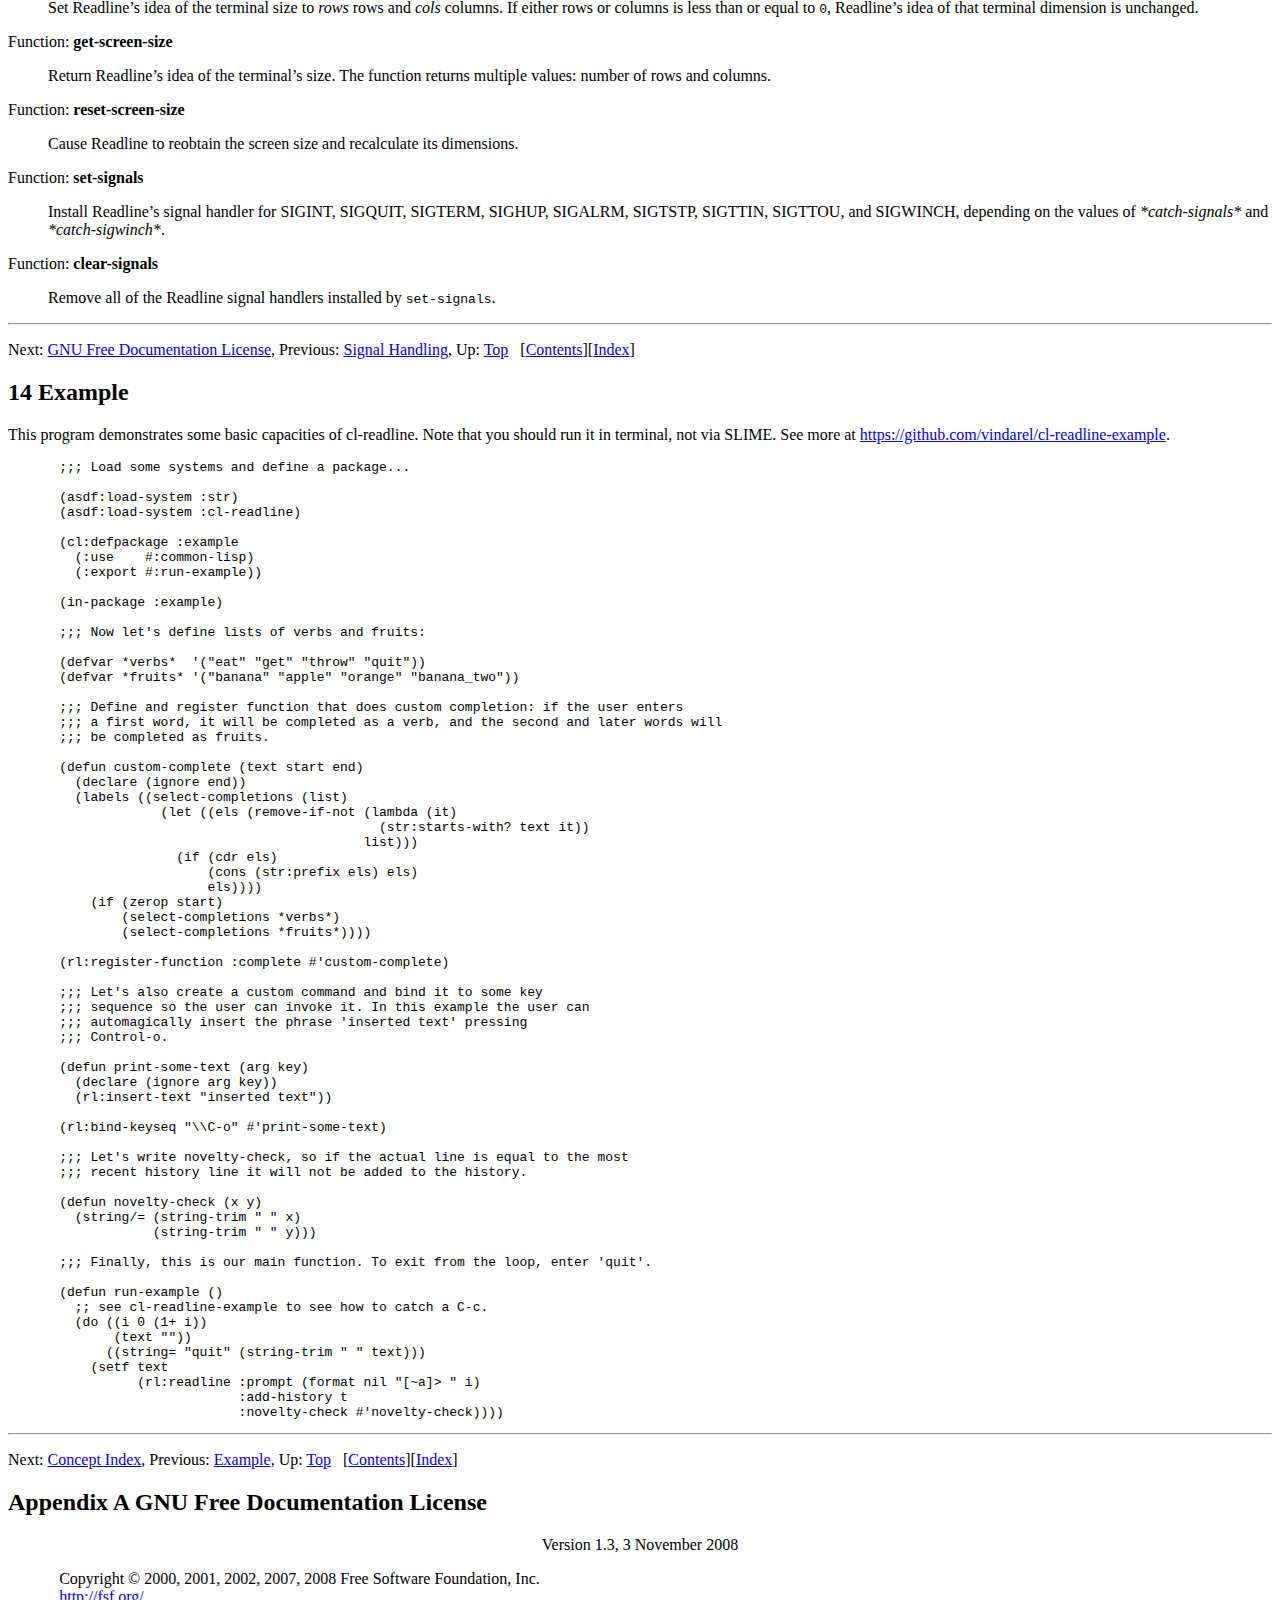
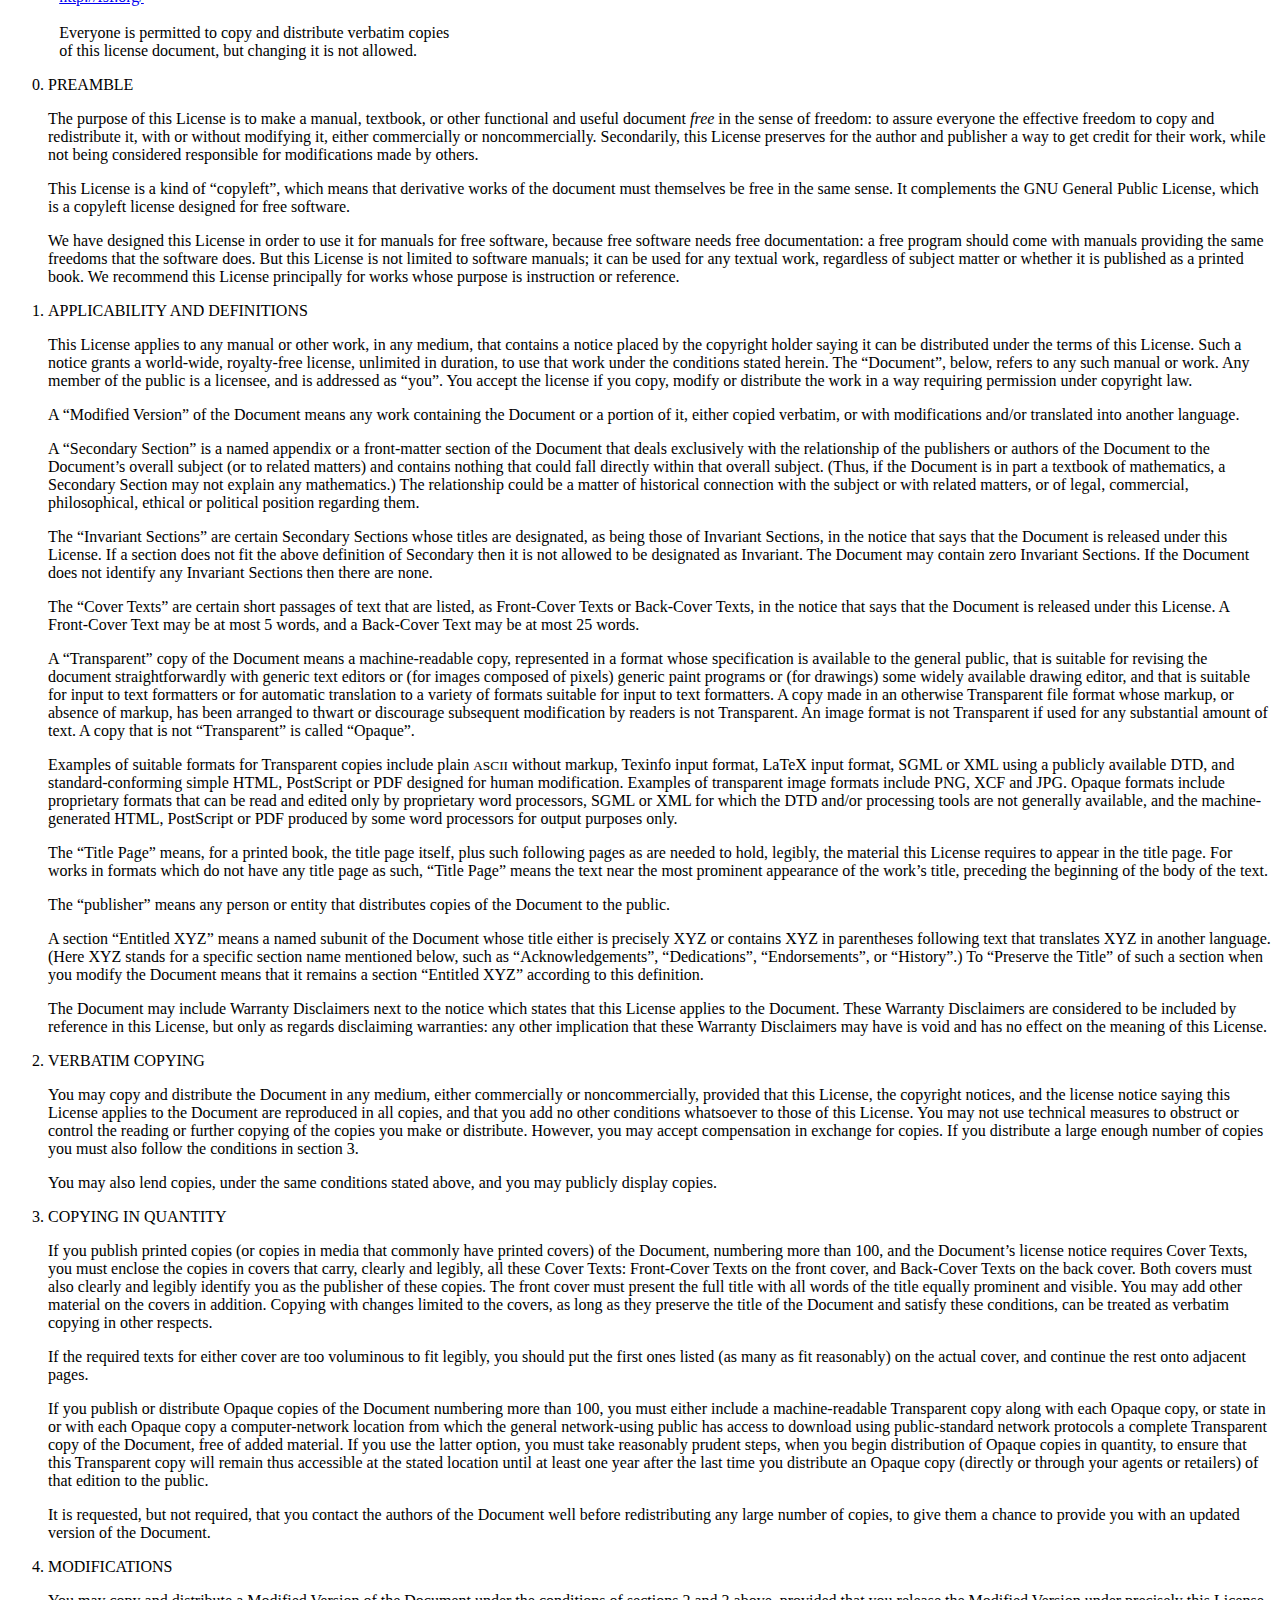
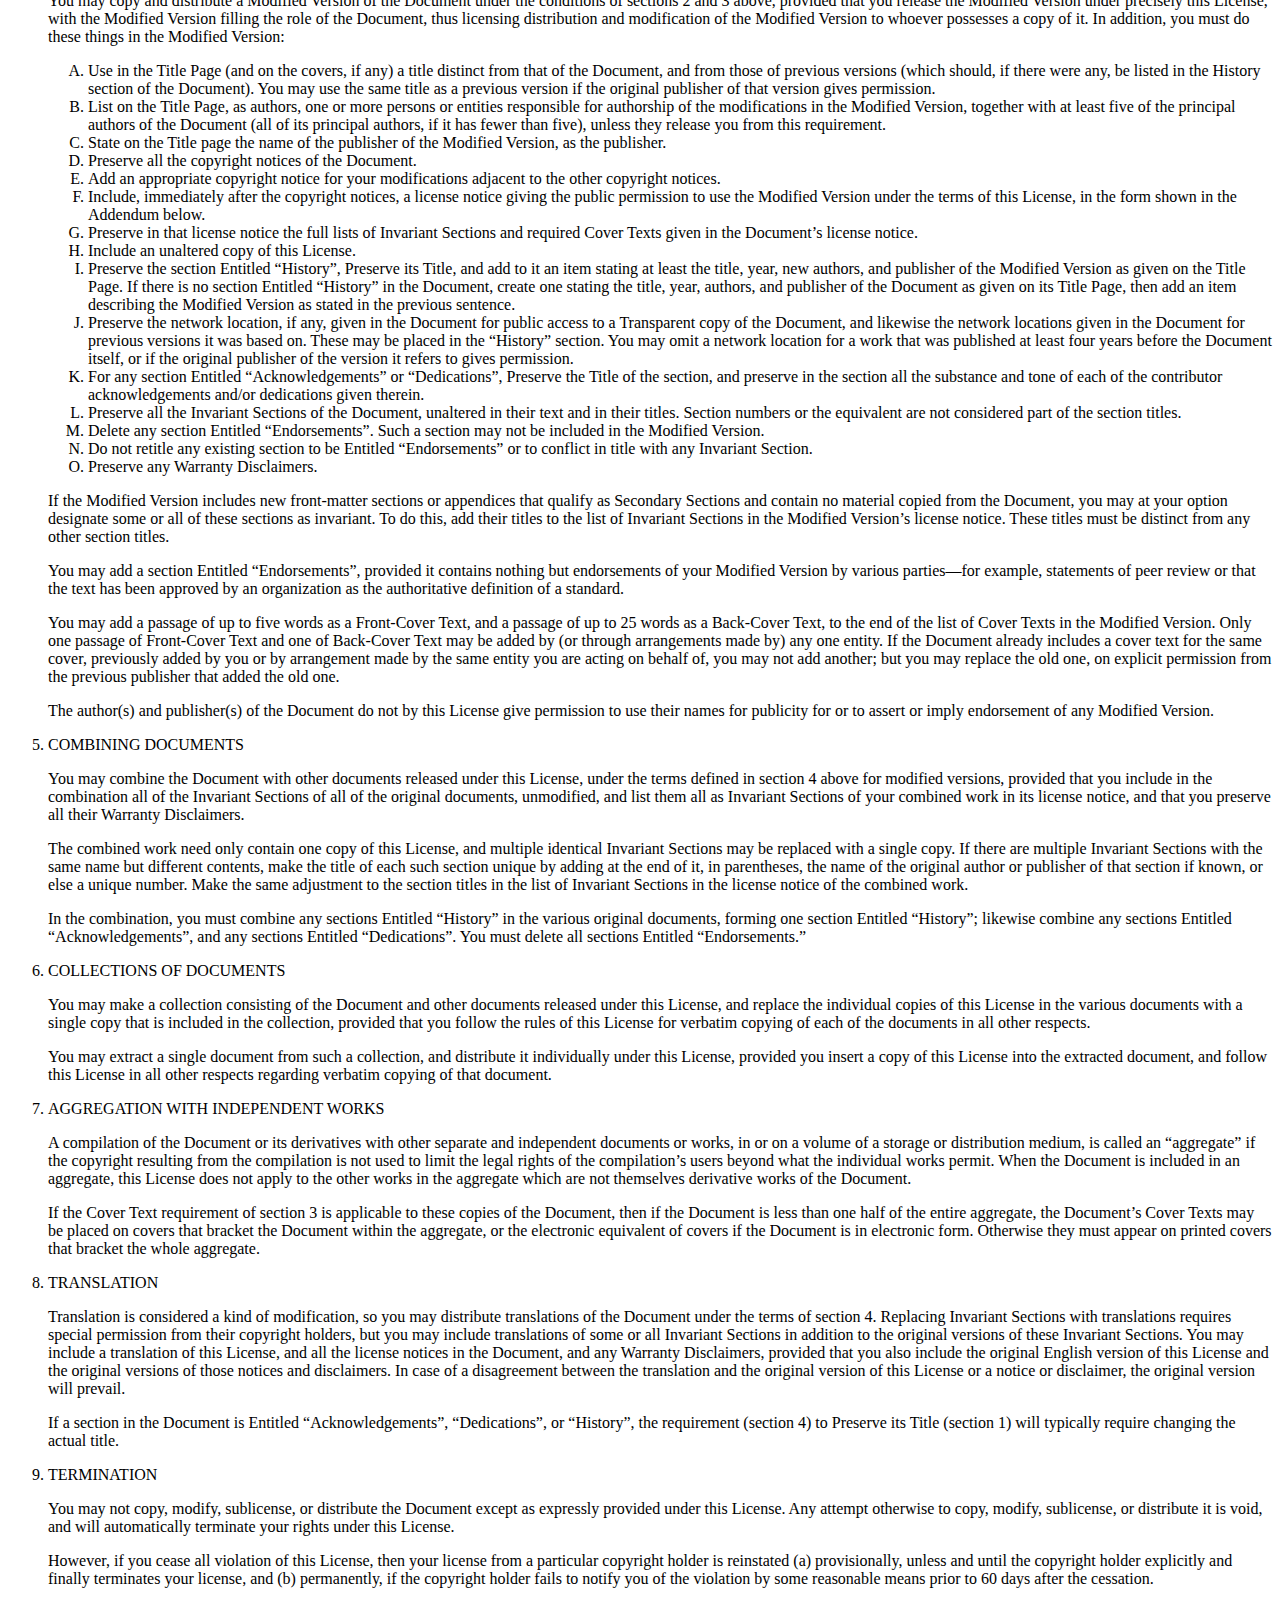
==== commit 6b610d30: "update html (no curry, no alexandria)" ====
--- a/index.html
+++ b/index.html
@@ -14,30 +14,26 @@
 Invariant Sections, no Front-Cover Texts, and no Back-Cover Texts.  A
 copy of the license is included in the section entitled "GNU Free
 Documentation License".
-
-
  -->
-<!-- Created on June 18, 2015 by texi2html 5.0
-texi2html was written by:
-            Lionel Cons <Lionel.Cons@cern.ch> (original author)
-            Karl Berry  <karl@freefriends.org>
-            Olaf Bachmann <obachman@mathematik.uni-kl.de>
-            and many others.
-Maintained by: Many creative people.
-Send bugs and suggestions to <texi2html-bug@nongnu.org>
--->
+<!-- Created by GNU Texinfo 6.5, http://www.gnu.org/software/texinfo/ -->
 <head>
+<meta http-equiv="Content-Type" content="text/html; charset=utf-8">
 <title>cl-readline Library</title>
 
 <meta name="description" content="cl-readline Library">
 <meta name="keywords" content="cl-readline Library">
 <meta name="resource-type" content="document">
 <meta name="distribution" content="global">
-<meta name="Generator" content="texi2html 5.0">
-<meta http-equiv="Content-Type" content="text/html; charset=utf-8">
+<meta name="Generator" content="makeinfo">
+<link href="#Top" rel="start" title="Top">
+<link href="#Concept-Index" rel="index" title="Concept Index">
+<link href="#SEC_Contents" rel="contents" title="Table of Contents">
+<link href="dir.html#Top" rel="up" title="(dir)">
 <style type="text/css">
 <!--
 a.summary-letter {text-decoration: none}
+blockquote.indentedblock {margin-right: 0em}
+blockquote.smallindentedblock {margin-right: 0em; font-size: smaller}
 blockquote.smallquotation {font-size: smaller}
 div.display {margin-left: 3.2em}
 div.example {margin-left: 3.2em}
@@ -45,2247 +41,34 @@
 div.smalldisplay {margin-left: 3.2em}
 div.smallexample {margin-left: 3.2em}
 div.smalllisp {margin-left: 3.2em}
-pre.display {font-family: serif}
-pre.format {font-family: serif}
+kbd {font-style: oblique}
+pre.display {font-family: inherit}
+pre.format {font-family: inherit}
 pre.menu-comment {font-family: serif}
 pre.menu-preformatted {font-family: serif}
-pre.smalldisplay {font-family: serif; font-size: smaller}
+pre.smalldisplay {font-family: inherit; font-size: smaller}
 pre.smallexample {font-size: smaller}
-pre.smallformat {font-family: serif; font-size: smaller}
+pre.smallformat {font-family: inherit; font-size: smaller}
 pre.smalllisp {font-size: smaller}
-span.nocodebreak {white-space:pre}
-span.nolinebreak {white-space:pre}
-span.roman {font-family:serif; font-weight:normal}
-span.sansserif {font-family:sans-serif; font-weight:normal}
+span.nolinebreak {white-space: nowrap}
+span.roman {font-family: initial; font-weight: normal}
+span.sansserif {font-family: sans-serif; font-weight: normal}
 ul.no-bullet {list-style: none}
-h1, .section, .subsection, .settitle { background-color: #d0e4fe }
-body { margin: 0 auto; max-width: 23cm; padding: 1em }
-hr { display: none }
-
 -->
 </style>
 
 
 </head>
 
-<body lang="en" bgcolor="#FFFFFF" text="#000000" link="#0000FF" vlink="#800080" alink="#FF0000">
-
-<h1>cl-readline Library</h1>
-<h3 align="right">Edition 0.1.1, for <code>cl-readline Library</code> Version 0.1.1.</h3>
-<h3 align="right">June 2015</h3>
-<strong>Mark Karpov, Brian Fox, Chet Ramey</strong><br>
-
-
-<p>This manual describes the cl-readline Library (version
-0.1.1, 18 June 2015), bindings to GNU Readline Library.
-</p>
-<p>This documentation is derived from original GNU Readline documentation
-by Brian Fox and Chet Ramey.
-</p>
-<p>Copyright &copy; 2015 Mark Karpov, Brian Fox, Chet Ramey
-</p>
-<blockquote>
-<p>Permission is granted to copy, distribute and/or modify this document
-under the terms of the GNU Free Documentation License, Version 1.3 or
-any later version published by the Free Software Foundation; with no
-Invariant Sections, no Front-Cover Texts, and no Back-Cover Texts.  A
-copy of the license is included in the section entitled &ldquo;GNU Free
-Documentation License&rdquo;.
-</p>
-</blockquote>
-
-<hr>
-<a name="Top"></a>
-<table class="header" cellpadding="1" cellspacing="1" border="0">
-<tr><td valign="middle" align="left">[ &lt; ]</td>
-<td valign="middle" align="left">[<a href="#Basic-Functionality" title="Next section in reading order"> &gt; </a>]</td>
-<td valign="middle" align="left"> &nbsp; </td>
-<td valign="middle" align="left">[<a href="#SEC_Contents" title="Table of contents">Contents</a>]</td>
-<td valign="middle" align="left">[<a href="#Concept-Index" title="Index">Index</a>]</td>
-<td valign="middle" align="left">[<a href="#SEC_About" title="About (help)"> ? </a>]</td>
-</tr></table>
-<a name="cl_002dreadline-Library"></a>
-<h1 class="top">cl-readline Library</h1>
-
-<p>This document describes cl-readline library, bindings to GNU Readline
-library. This program is distributed under GNU General Public License,
-version 3.
-</p>
-<p>All symbols described in this document live in <code>cl-readline</code>
-package, it has the following nicknames: <code>rl</code>.
-</p>
-<table class="menu" border="0" cellspacing="0">
-<tr><td align="left" valign="top"><a href="#Basic-Functionality">1 Basic Functionality</a></td><td>&nbsp;&nbsp;</td><td align="left" valign="top"> Most basic functions and symbol macros.
-</td></tr>
-<tr><td align="left" valign="top"><a href="#Hooks-and-Custom-Functions">2 Hooks and Custom Functions</a></td><td>&nbsp;&nbsp;</td><td align="left" valign="top"> How to change behavior of cl-readline.
-</td></tr>
-<tr><td align="left" valign="top"><a href="#Work-with-Keymaps">3 Work with Keymaps</a></td><td>&nbsp;&nbsp;</td><td align="left" valign="top"> Modify existing keymaps and create new ones.
-</td></tr>
-<tr><td align="left" valign="top"><a href="#Binding-Keys">4 Binding Keys</a></td><td>&nbsp;&nbsp;</td><td align="left" valign="top"> How to change keymaps.
-</td></tr>
-<tr><td align="left" valign="top"><a href="#Associating-Function-Names-and-Bindings">5 Associating Function Names and Bindings</a></td><td>&nbsp;&nbsp;</td><td align="left" valign="top"> Translate function names
-to key sequences.
-</td></tr>
-<tr><td align="left" valign="top"><a href="#Allowing-Undoing">6 Allowing Undoing</a></td><td>&nbsp;&nbsp;</td><td align="left" valign="top"> How to make your functions undoable.
-</td></tr>
-<tr><td align="left" valign="top"><a href="#Redisplay">7 Redisplay</a></td><td>&nbsp;&nbsp;</td><td align="left" valign="top"> Functions to control line display.
-</td></tr>
-<tr><td align="left" valign="top"><a href="#Modifying-Text">8 Modifying Text</a></td><td>&nbsp;&nbsp;</td><td align="left" valign="top"> Functions to modify <var>*line-buffer*</var>.
-</td></tr>
-<tr><td align="left" valign="top"><a href="#Character-Input">9 Character Input</a></td><td>&nbsp;&nbsp;</td><td align="left" valign="top"> Functions to read keyboard input.
-</td></tr>
-<tr><td align="left" valign="top"><a href="#Terminal-Management">10 Terminal Management</a></td><td>&nbsp;&nbsp;</td><td align="left" valign="top"> Functions to manage terminal settings.
-</td></tr>
-<tr><td align="left" valign="top"><a href="#Utility-Functions">11 Utility Functions</a></td><td>&nbsp;&nbsp;</td><td align="left" valign="top"> Generally useful functions.
-</td></tr>
-<tr><td align="left" valign="top"><a href="#Miscellaneous-Functions">12 Miscellaneous Functions</a></td><td>&nbsp;&nbsp;</td><td align="left" valign="top"> Functions that don&rsquo;t fall into any
-category.
-</td></tr>
-<tr><td align="left" valign="top"><a href="#Signal-Handling">13 Signal Handling</a></td><td>&nbsp;&nbsp;</td><td align="left" valign="top"> How Readline behaves when it receives signals.
-</td></tr>
-<tr><td align="left" valign="top"><a href="#Example">14 Example</a></td><td>&nbsp;&nbsp;</td><td align="left" valign="top"> A complete example of cl-readline use.
-</td></tr>
-<tr><td align="left" valign="top"><a href="#GNU-Free-Documentation-License">Appendix A GNU Free Documentation License</a></td><td>&nbsp;&nbsp;</td><td align="left" valign="top"> License for copying this manual.
-</td></tr>
-<tr><td align="left" valign="top"><a href="#Concept-Index">Concept Index</a></td><td>&nbsp;&nbsp;</td><td align="left" valign="top"> Index of concepts described in this manual.
-</td></tr>
-<tr><td align="left" valign="top"><a href="#Function-and-Variable-Index">Function and Variable Index</a></td><td>&nbsp;&nbsp;</td><td align="left" valign="top">	Index of externally visible functions
-and variables.
-</td></tr>
-</table>
-
-<hr size="6">
-<a name="Basic-Functionality"></a>
-<table class="header" cellpadding="1" cellspacing="1" border="0">
-<tr><td valign="middle" align="left">[<a href="#Top" title="Beginning of this chapter or previous chapter"> &lt;&lt; </a>]</td>
-<td valign="middle" align="left">[<a href="#Top" title="Previous section in reading order"> &lt; </a>]</td>
-<td valign="middle" align="left">[<a href="#Top" title="Up section"> Up </a>]</td>
-<td valign="middle" align="left">[<a href="#Hooks-and-Custom-Functions" title="Next section in reading order"> &gt; </a>]</td>
-<td valign="middle" align="left">[<a href="#Hooks-and-Custom-Functions" title="Next chapter"> &gt;&gt; </a>]</td>
-<td valign="middle" align="left"> &nbsp; </td>
-<td valign="middle" align="left"> &nbsp; </td>
-<td valign="middle" align="left"> &nbsp; </td>
-<td valign="middle" align="left"> &nbsp; </td>
-<td valign="middle" align="left">[<a href="#Top" title="Cover (top) of document">Top</a>]</td>
-<td valign="middle" align="left">[<a href="#SEC_Contents" title="Table of contents">Contents</a>]</td>
-<td valign="middle" align="left">[<a href="#Concept-Index" title="Index">Index</a>]</td>
-<td valign="middle" align="left">[<a href="#SEC_About" title="About (help)"> ? </a>]</td>
-</tr></table>
-<a name="Basic-Functionality-1"></a>
-<h1 class="chapter">1 Basic Functionality</h1>
-
-<p>This section describes most basic functions and symbol-macros that
-represent underlying C variables. For every symbol macro we give data
-type it evaluates to. If name of a symbol macro is enclosed in plus
-signs (for example, <var>+prompt+</var>), it means that you should not
-(and, in fact, cannot) modify its value. Other symbol macros are
-setfable and you can set their values with <code>setf</code> macro.
-</p>
-<dl>
-<dt><a name="index-_002aline_002dbuffer_002a"></a>Symbol Macro: <strong>*line-buffer*</strong></dt>
-<dd><p>String. This is the line gathered so far. You are welcome to modify
-the contents of the line, but remember about undoing (see section <a href="#Allowing-Undoing">Allowing Undoing</a>). The function <code>extend-line-buffer</code> is available to
-increase the memory allocated to <var>*line-buffer*</var>.
-</p></dd></dl>
-
-<dl>
-<dt><a name="index-_002apoint_002a"></a>Symbol Macro: <strong>*point*</strong></dt>
-<dd><p>Integer. The offset of the current cursor position in
-<var>*line-buffer*</var> (the point).
-</p></dd></dl>
-
-<dl>
-<dt><a name="index-_002bend_002b"></a>Symbol Macro: <strong>+end+</strong></dt>
-<dd><p>Integer. The number of characters present in <var>*line-buffer*</var>. When
-<var>*point*</var> is at the end of the line, <var>*point*</var> and <var>+end+</var>
-are equal.
-</p></dd></dl>
-
-<dl>
-<dt><a name="index-_002amark_002a"></a>Symbol Macro: <strong>*mark*</strong></dt>
-<dd><p>Integer. The mark (saved position) in the current line. If set, the
-mark and point define a region.
-</p></dd></dl>
-
-<dl>
-<dt><a name="index-_002adone_002a"></a>Symbol Macro: <strong>*done*</strong></dt>
-<dd><p>Boolean. Setting this to a non-<code>nil</code> value causes Readline to
-return the current line immediately.
-</p></dd></dl>
-
-<dl>
-<dt><a name="index-_002bprompt_002b"></a>Symbol Macro: <strong>+prompt+</strong></dt>
-<dd><p>String. The prompt Readline uses. This is set from the argument to
-<code>readline</code>, and should not be assigned to directly. The
-<code>set-prompt</code> function may be used to modify the prompt string
-after calling <code>readline</code>.
-</p></dd></dl>
-
-<dl>
-<dt><a name="index-_002adisplay_002dprompt_002a"></a>Symbol Macro: <strong>*display-prompt*</strong></dt>
-<dd><p>String. The string displayed as the prompt. This is usually identical
-to <var>+prompt+</var>, but may be changed temporarily by functions that
-use the prompt string as a message area, such as incremental search.
-</p></dd></dl>
-
-<dl>
-<dt><a name="index-_002blibrary_002dversion_002b"></a>Symbol Macro: <strong>+library-version+</strong></dt>
-<dd><p>String. The version number of this revision of the library.
-</p></dd></dl>
-
-<dl>
-<dt><a name="index-_002breadline_002dversion_002b"></a>Symbol Macro: <strong>+readline-version+</strong></dt>
-<dd><p>Two integer values. Major and minor version numbers of Readline
-library.
-</p></dd></dl>
-
-<dl>
-<dt><a name="index-_002bgnu_002dreadline_002dp_002b"></a>Symbol Macro: <strong>+gnu-readline-p+</strong></dt>
-<dd><p>Boolean. Always evaluated to <code>t</code>, denoting that this is GNU
-readline rather than some emulation.
-</p></dd></dl>
-
-<dl>
-<dt><a name="index-_002areadline_002dname_002a"></a>Symbol Macro: <strong>*readline-name*</strong></dt>
-<dd><p>String. This symbol-macro should be set to a unique name by each
-application using Readline. The value allows conditional parsing of
-the inputrc file.
-</p></dd></dl>
-
-<a name="index-readline-state"></a>
-
-<dl>
-<dt><a name="index-_002breadline_002dstate_002b"></a>Symbol Macro: <strong>+readline-state+</strong></dt>
-<dd><p>List of keywords. This symbol macro is evaluated to a list containing
-keywords that denote state of Readline. The following flags are used:
-</p><ul>
-<li>
-<code>:initializing</code> &ndash; initializing;
-</li><li>
-<code>:initialized</code> &ndash; initialization done;
-</li><li>
-<code>:termprepped</code> &ndash; terminal is prepped;
-</li><li>
-<code>:readcmd</code> &ndash; reading a command key;
-</li><li>
-<code>:metanext</code> &ndash; reading input after ESC;
-</li><li>
-<code>:dispatching</code> &ndash; dispatching to a command;
-</li><li>
-<code>:moreinput</code> &ndash; reading more input in a command function;
-</li><li>
-<code>:isearch</code> &ndash; doing incremental search;
-</li><li>
-<code>:nsearch</code> &ndash; doing non-incremental search;
-</li><li>
-<code>:search</code> &ndash; doing a history search;
-</li><li>
-<code>:numericarg</code> &ndash; reading numeric argument;
-</li><li>
-<code>:macroinput</code> &ndash; getting input from a macro;
-</li><li>
-<code>:macrodef</code> &ndash; defining keyboard macro;
-</li><li>
-<code>:overwrite</code> &ndash; overwrite mode;
-</li><li>
-<code>:completing</code> &ndash; doing completion;
-</li><li>
-<code>:sighandler</code> &ndash; in readline sighandler;
-</li><li>
-<code>:undoing</code> &ndash; doing a undo;
-</li><li>
-<code>:inputpending</code> &ndash; <code>execute-next</code> called;
-</li><li>
-<code>:ttycsaved</code> &ndash; tty special chars saved;
-</li><li>
-<code>:callback</code> &ndash; using the callback interface;
-</li><li>
-<code>:vimotion</code> &ndash; reading vi motion argument;
-</li><li>
-<code>:multikey</code> &ndash; reading multiple-key command;
-</li><li>
-<code>:vicmdonce</code> &ndash; entered vi command at least once;
-</li><li>
-<code>:redisplaying</code> &ndash; undating terminal display;
-</li><li>
-<code>:done</code> &ndash; done; accepted line.
-</li></ul>
-</dd></dl>
-
-<dl>
-<dt><a name="index-_002bediting_002dmode_002b"></a>Symbol macro: <strong>+editing-mode+</strong></dt>
-<dd><p>Keyword. Evaluated to keyword denoting actual editing mode:
-<code>:emacs</code> or <code>:vi</code>.
-</p></dd></dl>
-
-<a name="index-readline_002c-function"></a>
-
-<dl>
-<dt><a name="index-readline"></a>Function: <strong>readline</strong><em> <code>&amp;key</code> prompt already-prompted num-chars erase-empty-line add-history novelty-check</em></dt>
-<dd><p>Get a line from user with editing. <var>prompt</var>, if supplied, is printed
-before reading of input. Non-<code>nil</code> value of <var>already-prompted</var>
-will tell Readline that the application has printed prompt
-already. However, <var>prompt</var> must be supplied in this case too, so
-redisplay functions can update the display properly. If <var>num-chars</var>
-argument is a positive number, Readline will return after accepting that
-many characters. If <var>erase-empty-line</var> is not <code>nil</code>,
-<code>readline</code> will completely erase the current line, including any
-prompt, any time a newline is typed as the only character on an
-otherwise-empty line. The cursor is moved to the beginning of the
-newly-blank line. Supplying <var>add-history</var> tells Readline that user&rsquo;s
-input should be added to history. However, blank lines don&rsquo;t get into
-history anyway. <var>novelty-check</var>, if given, must be a predicate that
-takes two strings: the actual line and the most recent history
-line. Only when the predicate evaluates to non-<code>nil</code> value new line
-will be added to the history. Return value on success is the actual
-string and <code>nil</code> on failure.
-</p></dd></dl>
-
-<hr>
-<a name="Hooks-and-Custom-Functions"></a>
-<table class="header" cellpadding="1" cellspacing="1" border="0">
-<tr><td valign="middle" align="left">[<a href="#Basic-Functionality" title="Beginning of this chapter or previous chapter"> &lt;&lt; </a>]</td>
-<td valign="middle" align="left">[<a href="#Basic-Functionality" title="Previous section in reading order"> &lt; </a>]</td>
-<td valign="middle" align="left">[<a href="#Top" title="Up section"> Up </a>]</td>
-<td valign="middle" align="left">[<a href="#Work-with-Keymaps" title="Next section in reading order"> &gt; </a>]</td>
-<td valign="middle" align="left">[<a href="#Work-with-Keymaps" title="Next chapter"> &gt;&gt; </a>]</td>
-<td valign="middle" align="left"> &nbsp; </td>
-<td valign="middle" align="left"> &nbsp; </td>
-<td valign="middle" align="left"> &nbsp; </td>
-<td valign="middle" align="left"> &nbsp; </td>
-<td valign="middle" align="left">[<a href="#Top" title="Cover (top) of document">Top</a>]</td>
-<td valign="middle" align="left">[<a href="#SEC_Contents" title="Table of contents">Contents</a>]</td>
-<td valign="middle" align="left">[<a href="#Concept-Index" title="Index">Index</a>]</td>
-<td valign="middle" align="left">[<a href="#SEC_About" title="About (help)"> ? </a>]</td>
-</tr></table>
-<a name="Hooks-and-Custom-Functions-1"></a>
-<h1 class="chapter">2 Hooks and Custom Functions</h1>
-
-<p>cl-readline provides ways to register custom functions, so you can
-rewrite some parts of Readline library in Lisp.
-</p>
-<dl>
-<dt><a name="index-_002abasic_002dword_002dbreak_002dcharacters_002a"></a>Symbol macro: <strong>*basic-word-break-characters*</strong></dt>
-<dd><p>String. The basic list of characters that signal a break between words
-for the completer routine. The default value of this variable is the
-characters which break words for completion in Bash.
-</p></dd></dl>
-
-<dl>
-<dt><a name="index-_002abasic_002dquote_002dcharacters_002a"></a>Symbol macro: <strong>*basic-quote-characters*</strong></dt>
-<dd><p>String. A list of quote characters which can cause a word break.
-</p></dd></dl>
-
-<dl>
-<dt><a name="index-_002acompleter_002dword_002dbreak_002dcharacters_002a"></a>Symbol macro: <strong>*completer-word-break-characters*</strong></dt>
-<dd><p>String. The list of characters that signal a break between words for
-<code>complete-internal</code>. The default list is the value of
-<var>*basic-word-break-characters*</var>.
-</p></dd></dl>
-
-<dl>
-<dt><a name="index-_002acompletion_002dquery_002ditems_002a"></a>Symbol macro: <strong>*completion-query-items*</strong></dt>
-<dd><p>Up to this many items will be displayed in response to a
-<code>possible-completions</code> call. After that, Readline asks the user
-if she is sure she wants to see them all. The default value is
-<code>100</code>. A negative value indicates that Readline should never ask
-the user.
-</p></dd></dl>
-
-<dl>
-<dt><a name="index-_002acompletion_002dappend_002dcharacter_002a"></a>Symbol macro: <strong>*completion-append-character*</strong></dt>
-<dd><p>Character. When a single completion alternative matches at the end of
-the command line, this character is appended to the inserted
-completion text. The default is a space character. Setting this to the
-null character prevents anything being appended automatically. This
-can be changed in application-specific completion functions to provide
-the &rsquo;most sensible word separator character&rsquo; according to an
-application-specific command line syntax specification.
-</p></dd></dl>
-
-<dl>
-<dt><a name="index-_002aignore_002dcompletion_002dduplicates_002a"></a>Symbol macro: <strong>*ignore-completion-duplicates*</strong></dt>
-<dd><p>Boolean. If non-<code>nil</code>, then duplicates in the matches are
-removed. The default is <code>t</code>.
-</p></dd></dl>
-
-<dl>
-<dt><a name="index-_002asort_002dcompletion_002dmatches_002a"></a>Symbol macro: <strong>*sort-completion-matches*</strong></dt>
-<dd><p>Boolean. If an application sets this variable to <code>nil</code>, Readline
-will not sort the list of completions (which implies that it cannot
-remove any duplicate completions). The default value is <code>t</code>,
-which means that Readline will sort the completions and, depending on
-the value of <var>*ignore-completion-duplicates*</var>, will attempt to
-remove duplicate matches.
-</p></dd></dl>
-
-<a name="index-completion-types"></a>
-
-<dl>
-<dt><a name="index-_002bcompletion_002dtype_002b"></a>Symbol macro: <strong>+completion-type+</strong></dt>
-<dd><p>Keyword. Set to a keyword describing the type of completion Readline
-is currently attempting. Possible values are:
-</p><ul>
-<li>
-<code>:standard-completion</code> tells Readline to do standard completion;
-</li><li>
-<code>:display-and-perform</code> means to display all possible completions
-if there is more than one, as well as performing partial completion;
-</li><li>
-<code>:insert-all</code> means insert all possible completions;
-</li><li>
-<code>:list-all</code> means list the possible completions;
-</li><li>
-<code>:not-list-cmn-prefix</code> is similar to <code>:display-and-perform</code>
-but possible completions are not listed if the possible completions
-share a common prefix.
-</li></ul>
-</dd></dl>
-
-<dl>
-<dt><a name="index-_002ainhibit_002dcompletion_002a"></a>Symbol macro: <strong>*inhibit-completion*</strong></dt>
-<dd><p>Boolean. If this variable is non-<code>nil</code>, completion is
-inhibited. The completion character will be inserted as any other
-bound to self-insert.
-</p></dd></dl>
-
-<a name="index-hooks"></a>
-
-<dl>
-<dt><a name="index-register_002dhook"></a>Function: <strong>register-hook</strong><em> hook function</em></dt>
-<dd><p>Register a hook. <var>hook</var> should be a keyword, one of the following:
-</p><ul>
-<li>
-<code>:startup</code> hook is called just before <code>readline</code> prints the
-prompt.
-</li><li>
-<code>:pre-input</code> hook is called after prompt has been printed and
-just before <code>readline</code> starts reading input characters.
-</li><li>
-<code>:event</code> hook is called periodically when waiting for terminal
-input. By default, this will be called at most ten times a second if
-there is no keyboard input.
-</li><li>
-<code>:signal</code> hook is called when a read system call is interrupted
-when <code>readline</code> is reading terminal input.
-</li><li>
-<code>:inputp</code> hook is called when Readline need to determine whether
-or not there is available input on the current input source. If
-<var>function</var> returns <code>nil</code>, it means that there is no available
-input.
-</li><li>
-<code>:lsmatches</code> hook is called to display list of
-completions. <var>function</var> must be able to take three arguments: list
-of completions, length of the list, and length of the longest
-completion in the list. It&rsquo;s up to the function how to display these
-completions.
-</li></ul>
-<p>Other values of <var>hook</var> will be ignored.
-</p>
-<p><var>function</var> must be a function that takes no arguments and returns
-<code>nil</code> on success and <code>t</code> on failure. If <var>function</var> is
-<code>nil</code>, hook will be removed (or default function will be used).
-</p></dd></dl>
-
-<a name="index-custom-functions"></a>
-
-<dl>
-<dt><a name="index-register_002dfunction"></a>Function: <strong>register-function</strong><em> func function</em></dt>
-<dd><p>Register a function. <var>func</var> should be a keyword, one of the
-following:
-</p><ul>
-<li>
-<code>:getc</code> function is used to get a character from the input
-stream, thus <var>function</var> should take pointer to C stream and return
-a character if this function is desired to be registered. In general,
-an application that registers <code>:getc</code> function should consider
-registering <code>:inputp</code> hook as well (see <code>register-hook</code>).
-</li><li>
-<code>:redisplay</code> function is used to update the display with the
-current contents of the editing buffer, thus <var>function</var> should
-take no arguments and return <code>nil</code> on success and non-<code>nil</code>
-of failure. By default, it is set to <code>redisplay</code>, the default
-Readline redisplay function.
-</li><li>
-<code>:prep-term</code> function is used to initialize the terminal, so
-<var>function</var> must be able to take one argument, a flag that says
-whether or not to use eight-bit characters. By default,
-<code>prep-terminal</code> is used.
-</li><li>
-<code>:deprep-term</code> function is used to reset the terminal. This
-function should undo the effects of <code>:prep-term</code> function.
-</li><li>
-<code>:complete</code> function is used to generate list of possible
-completions for given partially entered word. The function must be
-able to take three arguments: partially entered word, start index of
-the word in <var>*line-buffer*</var>, and end index of the word in the
-buffer. The function must return a list where first element is the
-actual completion (or part of completion if two or more completions
-share common prefix) and the rest arguments are possible completions.
-</li></ul>
-<p>Other values of <var>func</var> will be ignored.
-</p>
-<p><var>function</var> must be a function, if <var>function</var> is <code>nil</code>,
-result is unpredictable.
-</p></dd></dl>
-
-<hr>
-<a name="Work-with-Keymaps"></a>
-<table class="header" cellpadding="1" cellspacing="1" border="0">
-<tr><td valign="middle" align="left">[<a href="#Hooks-and-Custom-Functions" title="Beginning of this chapter or previous chapter"> &lt;&lt; </a>]</td>
-<td valign="middle" align="left">[<a href="#Hooks-and-Custom-Functions" title="Previous section in reading order"> &lt; </a>]</td>
-<td valign="middle" align="left">[<a href="#Top" title="Up section"> Up </a>]</td>
-<td valign="middle" align="left">[<a href="#Binding-Keys" title="Next section in reading order"> &gt; </a>]</td>
-<td valign="middle" align="left">[<a href="#Binding-Keys" title="Next chapter"> &gt;&gt; </a>]</td>
-<td valign="middle" align="left"> &nbsp; </td>
-<td valign="middle" align="left"> &nbsp; </td>
-<td valign="middle" align="left"> &nbsp; </td>
-<td valign="middle" align="left"> &nbsp; </td>
-<td valign="middle" align="left">[<a href="#Top" title="Cover (top) of document">Top</a>]</td>
-<td valign="middle" align="left">[<a href="#SEC_Contents" title="Table of contents">Contents</a>]</td>
-<td valign="middle" align="left">[<a href="#Concept-Index" title="Index">Index</a>]</td>
-<td valign="middle" align="left">[<a href="#SEC_About" title="About (help)"> ? </a>]</td>
-</tr></table>
-<a name="Work-with-Keymaps-1"></a>
-<h1 class="chapter">3 Work with Keymaps</h1>
-
-<a name="index-keymaps"></a>
-
-<p>Keymaps tell Readline which function should it invoke when the user
-presses certain key. Readline provides some pre-existing keymaps and
-let you create your own and modify existing ones.
-</p>
-<dl>
-<dt><a name="index-_002bexecuting_002dkeymap_002b"></a>Symbol macro: <strong>+executing-keymap+</strong></dt>
-<dd><p>C pointer. This symbol macro is evaluated to the keymap in which the
-currently executing Readline function was found.
-</p></dd></dl>
-
-<dl>
-<dt><a name="index-_002bbinding_002dkeymap_002b"></a>Symbol macro: <strong>+binding-keymap+</strong></dt>
-<dd><p>C pointer. This symbol macro is evaluated to the keymap in which the
-last key binding occurred.
-</p></dd></dl>
-
-<dl>
-<dt><a name="index-make_002dkeymap"></a>Function: <strong>make-keymap</strong><em> <code>&amp;optional</code> bare</em></dt>
-<dd><p>Return a new keymap with self-inserting printing characters, the
-lowercase Meta characters bound to run their equivalents, and the Meta
-digits bound to produce numeric arguments. If <var>bare</var> is supplied
-and it&rsquo;s not <code>nil</code>, empty keymap will be returned.
-</p></dd></dl>
-
-<dl>
-<dt><a name="index-copy_002dkeymap"></a>Function: <strong>copy-keymap</strong><em> keymap</em></dt>
-<dd><p>Return a new keymap which is a copy of <var>keymap</var>.
-</p></dd></dl>
-
-<dl>
-<dt><a name="index-free_002dkeymap"></a>Function: <strong>free-keymap</strong><em> keymap</em></dt>
-<dd><p>Free all storage associated with <var>keymap</var>.
-</p></dd></dl>
-
-<dl>
-<dt><a name="index-get_002dkeymap"></a>Function: <strong>get-keymap</strong></dt>
-<dd><p>Return currently active keymap.
-</p></dd></dl>
-
-<dl>
-<dt><a name="index-set_002dkeymap"></a>Function: <strong>set-keymap</strong><em> keymap</em></dt>
-<dd><p>Make <var>keymap</var> currently active keymap.
-</p></dd></dl>
-
-<dl>
-<dt><a name="index-get_002dkeymap_002dby_002dname"></a>Function: <strong>get-keymap-by-name</strong><em> name</em></dt>
-<dd><p>Return the keymap matching <var>name</var>. <var>name</var> is one which would
-be supplied in a set keymap inputrc line.
-</p></dd></dl>
-
-<dl>
-<dt><a name="index-with_002dnew_002dkeymap"></a>Macro: <strong>with-new-keymap</strong><em> form <code>&amp;body</code> body</em></dt>
-<dd><p>Create new keymap evaluating <var>form</var>, bind symbol <code>keymap</code> to
-the result, then free it when control flow leaves
-<var>body</var>. <code>make-keymap</code> and <code>copy-keymap</code> can be used to
-produce new keymap.
-</p></dd></dl>
-
-<hr>
-<a name="Binding-Keys"></a>
-<table class="header" cellpadding="1" cellspacing="1" border="0">
-<tr><td valign="middle" align="left">[<a href="#Work-with-Keymaps" title="Beginning of this chapter or previous chapter"> &lt;&lt; </a>]</td>
-<td valign="middle" align="left">[<a href="#Work-with-Keymaps" title="Previous section in reading order"> &lt; </a>]</td>
-<td valign="middle" align="left">[<a href="#Top" title="Up section"> Up </a>]</td>
-<td valign="middle" align="left">[<a href="#Associating-Function-Names-and-Bindings" title="Next section in reading order"> &gt; </a>]</td>
-<td valign="middle" align="left">[<a href="#Associating-Function-Names-and-Bindings" title="Next chapter"> &gt;&gt; </a>]</td>
-<td valign="middle" align="left"> &nbsp; </td>
-<td valign="middle" align="left"> &nbsp; </td>
-<td valign="middle" align="left"> &nbsp; </td>
-<td valign="middle" align="left"> &nbsp; </td>
-<td valign="middle" align="left">[<a href="#Top" title="Cover (top) of document">Top</a>]</td>
-<td valign="middle" align="left">[<a href="#SEC_Contents" title="Table of contents">Contents</a>]</td>
-<td valign="middle" align="left">[<a href="#Concept-Index" title="Index">Index</a>]</td>
-<td valign="middle" align="left">[<a href="#SEC_About" title="About (help)"> ? </a>]</td>
-</tr></table>
-<a name="Binding-Keys-1"></a>
-<h1 class="chapter">4 Binding Keys</h1>
-
-<p>Key sequences are associated with functions through the keymap. Here
-are the functions that may be of interest when working with keymaps.
-</p>
-<dl>
-<dt><a name="index-_002bexecuting_002dmacro_002b"></a>Symbol macro: <strong>+executing-macro+</strong></dt>
-<dd><p>String. This symbol macro is evaluated to the text of any
-currently-executing macro.
-</p></dd></dl>
-
-<dl>
-<dt><a name="index-_002bexecuting_002dkey_002b"></a>Symbol macro: <strong>+executing-key+</strong></dt>
-<dd><p>Character. The key that caused the dispatch to the currently-executing
-Readline function.
-</p></dd></dl>
-
-<dl>
-<dt><a name="index-_002bexecuting_002dkeyseq_002b"></a>Symbol macro: <strong>+executing-keyseq+</strong></dt>
-<dd><p>String. The full key sequence that caused the dispatch to the
-currently-executing Readline function.
-</p></dd></dl>
-
-<dl>
-<dt><a name="index-_002bkey_002dsequence_002dlength_002b"></a>Symbol macro: <strong>+key-sequence-length+</strong></dt>
-<dd><p>Integer. The number of characters in <var>+executing-keyseq+</var>.
-</p></dd></dl>
-
-<dl>
-<dt><a name="index-_002bdispatching_002b"></a>Symbol macro: <strong>+dispatching+</strong></dt>
-<dd><p>Boolean. Set to a non-<code>nil</code> value if a function is being called
-from a key binding; <code>nil</code> otherwise. Application functions can
-test this to discover whether they were called directly or by
-Readline&rsquo;s dispatching mechanism.
-</p></dd></dl>
-
-<dl>
-<dt><a name="index-add_002ddefun"></a>Function: <strong>add-defun</strong><em> name function <code>&amp;optional</code> key</em></dt>
-<dd><p>Add <var>name</var> to the list of named functions. Make <var>function</var> be
-the function that gets called. If <var>key</var> is not <code>nil</code> and it&rsquo;s
-a character, then bind it to function using
-<code>bind-key</code>. <var>function</var> must be able to take two arguments:
-integer representing its argument and character representing key that
-has invoked it.
-</p></dd></dl>
-
-<dl>
-<dt><a name="index-bind_002dkey"></a>Function: <strong>bind-key</strong><em> key function <code>&amp;key</code> keymap if-unbound</em></dt>
-<dd><p>Bind <var>key</var> to <var>function</var> in the currently active keymap. If
-<var>keymap</var> argument supplied, binding takes place in specified
-keymap. If <var>if-unbound</var> is supplied and it&rsquo;s not <code>nil</code>,
-<var>key</var> will be bound to <var>function</var> only if it&rsquo;s not already
-bound.
-</p></dd></dl>
-
-<dl>
-<dt><a name="index-unbind_002dkey"></a>Function: <strong>unbind-key</strong><em> key <code>&amp;optional</code> keymap</em></dt>
-<dd><p>Unbind <var>key</var> in <var>keymap</var>. If <var>keymap</var> is not supplied or
-it&rsquo;s <code>nil</code>, <var>key</var> will be unbound in currently active
-keymap. The function returns <code>nil</code> on success and <code>t</code> on
-failure.
-</p></dd></dl>
-
-<dl>
-<dt><a name="index-unbind_002dcommand"></a>Function: <strong>unbind-command</strong><em> command keymap</em></dt>
-<dd><p>Unbind all keys that are bound to <var>command</var> in <var>keymap</var>.
-</p></dd></dl>
-
-<dl>
-<dt><a name="index-bind_002dkeyseq"></a>Function: <strong>bind-keyseq</strong><em> keyseq function <code>&amp;key</code> keymap if-unbound</em></dt>
-<dd><p>Bind the key sequence represented by the string <var>keyseq</var> to the
-function <var>function</var>, beginning in the current keymap. This makes
-new keymaps as necessary. If <var>keymap</var> is supplied and it&rsquo;s not
-<code>nil</code>, initial bindings are performed in <var>keymap</var>. If
-<var>if-unbound</var> is supplied and it&rsquo;s not <code>nil</code>, <var>keyseq</var>
-will be bound to <var>function</var> only if it&rsquo;s not already bound. The
-return value is <code>t</code> if <var>keyseq</var> is invalid and <code>nil</code>
-otherwise.
-</p></dd></dl>
-
-<dl>
-<dt><a name="index-parse_002dand_002dbind"></a>Function: <strong>parse-and-bind</strong><em> line</em></dt>
-<dd><p>Parse <var>line</var> as if it had been read from the inputrc file and
-perform any key bindings and variable assignments found.
-</p></dd></dl>
-
-<dl>
-<dt><a name="index-read_002dinit_002dfile"></a>Function: <strong>read-init-file</strong><em> filename</em></dt>
-<dd><p>Read keybindings and variable assignments from <var>filename</var>.
-</p></dd></dl>
-
-<hr>
-<a name="Associating-Function-Names-and-Bindings"></a>
-<table class="header" cellpadding="1" cellspacing="1" border="0">
-<tr><td valign="middle" align="left">[<a href="#Binding-Keys" title="Beginning of this chapter or previous chapter"> &lt;&lt; </a>]</td>
-<td valign="middle" align="left">[<a href="#Binding-Keys" title="Previous section in reading order"> &lt; </a>]</td>
-<td valign="middle" align="left">[<a href="#Top" title="Up section"> Up </a>]</td>
-<td valign="middle" align="left">[<a href="#Allowing-Undoing" title="Next section in reading order"> &gt; </a>]</td>
-<td valign="middle" align="left">[<a href="#Allowing-Undoing" title="Next chapter"> &gt;&gt; </a>]</td>
-<td valign="middle" align="left"> &nbsp; </td>
-<td valign="middle" align="left"> &nbsp; </td>
-<td valign="middle" align="left"> &nbsp; </td>
-<td valign="middle" align="left"> &nbsp; </td>
-<td valign="middle" align="left">[<a href="#Top" title="Cover (top) of document">Top</a>]</td>
-<td valign="middle" align="left">[<a href="#SEC_Contents" title="Table of contents">Contents</a>]</td>
-<td valign="middle" align="left">[<a href="#Concept-Index" title="Index">Index</a>]</td>
-<td valign="middle" align="left">[<a href="#SEC_About" title="About (help)"> ? </a>]</td>
-</tr></table>
-<a name="Associating-Function-Names-and-Bindings-1"></a>
-<h1 class="chapter">5 Associating Function Names and Bindings</h1>
-
-<p>Note that this section is stripped-down. Many functions are
-missing. It&rsquo;s because C functions take addresses of other functions as
-arguments. In cl-readline we use dynamic generation of callbacks, so
-once you have registered a new function, it&rsquo;s tricky to identify it
-later. Note that this problem is solvable, but hairy. If you need to use
-functions that are missing, open an issue and describe your problem.
-</p>
-<dl>
-<dt><a name="index-function_002ddumper"></a>Function: <strong>function-dumper</strong><em> readable <code>&amp;optional</code> filename append</em></dt>
-<dd><p>Print the Readline function names and the key sequences currently
-bound to them to stdout. If <var>readable</var> is non-<code>nil</code>, the list
-is formatted in such a way that it can be made part of an inputrc file
-and re-read. If <var>filename</var> is supplied and it&rsquo;s a string or path,
-output will be redirected to the file. <var>append</var> allows to append
-text to the file instead of overwriting it.
-</p></dd></dl>
-
-<dl>
-<dt><a name="index-list_002dfunmap_002dnames"></a>Function: <strong>list-funmap-names</strong><em> <code>&amp;optional</code> filename append</em></dt>
-<dd><p>Print the names of all bindable Readline functions to stdout. If
-<var>filename</var> is supplied and it&rsquo;s a string or path, output will be
-redirected to the file. <var>append</var> allows append text to the file
-instead of overwriting it.
-</p></dd></dl>
-
-<dl>
-<dt><a name="index-funmap_002dnames"></a>Function: <strong>funmap-names</strong></dt>
-<dd><p>Return a list of known function names. The list is sorted.
-</p></dd></dl>
-
-<dl>
-<dt><a name="index-add_002dfunmap_002dentry"></a>Function: <strong>add-funmap-entry</strong><em> name function</em></dt>
-<dd><p>Add <var>name</var> to the list of bindable Readline command names, and
-make <var>function</var> the function to be called when name is invoked.
-</p></dd></dl>
-
-<hr>
-<a name="Allowing-Undoing"></a>
-<table class="header" cellpadding="1" cellspacing="1" border="0">
-<tr><td valign="middle" align="left">[<a href="#Associating-Function-Names-and-Bindings" title="Beginning of this chapter or previous chapter"> &lt;&lt; </a>]</td>
-<td valign="middle" align="left">[<a href="#Associating-Function-Names-and-Bindings" title="Previous section in reading order"> &lt; </a>]</td>
-<td valign="middle" align="left">[<a href="#Top" title="Up section"> Up </a>]</td>
-<td valign="middle" align="left">[<a href="#Redisplay" title="Next section in reading order"> &gt; </a>]</td>
-<td valign="middle" align="left">[<a href="#Redisplay" title="Next chapter"> &gt;&gt; </a>]</td>
-<td valign="middle" align="left"> &nbsp; </td>
-<td valign="middle" align="left"> &nbsp; </td>
-<td valign="middle" align="left"> &nbsp; </td>
-<td valign="middle" align="left"> &nbsp; </td>
-<td valign="middle" align="left">[<a href="#Top" title="Cover (top) of document">Top</a>]</td>
-<td valign="middle" align="left">[<a href="#SEC_Contents" title="Table of contents">Contents</a>]</td>
-<td valign="middle" align="left">[<a href="#Concept-Index" title="Index">Index</a>]</td>
-<td valign="middle" align="left">[<a href="#SEC_About" title="About (help)"> ? </a>]</td>
-</tr></table>
-<a name="Allowing-Undoing-1"></a>
-<h1 class="chapter">6 Allowing Undoing</h1>
-
-<a name="index-undoing"></a>
-
-<p>If your function simply inserts text once, or deletes text once, and
-uses <code>insert-text</code> or <code>delete-text</code> to do it, then undoing
-is already done for you automatically.
-</p>
-<p>If you do multiple insertions or multiple deletions, or any
-combination of these operations, you should group them together into
-one operation. This is done with <code>undo-group</code> macro.
-</p>
-<dl>
-<dt><a name="index-add_002dundo"></a>Function: <strong>add-undo</strong><em> what start end text</em></dt>
-<dd><p>Remember how to undo an event (according to <var>what</var>). The affected
-text runs from <var>start</var> to <var>end</var>, and encompasses
-<var>text</var>. Possible values of <var>what</var> include:
-<code>:undo-delete</code>, <code>:undo-insert</code>, <code>:undo-begin</code>, and
-<code>:undo-end</code>
-</p></dd></dl>
-
-<dl>
-<dt><a name="index-free_002dundo_002dlist"></a>Function: <strong>free-undo-list</strong></dt>
-<dd><p>Free the existing undo list.
-</p></dd></dl>
-
-<dl>
-<dt><a name="index-do_002dundo"></a>Function: <strong>do-undo</strong></dt>
-<dd><p>Undo the first thing on the undo list. Returns <code>nil</code> if there was
-nothing to undo, <code>t</code> if something was undone.
-</p></dd></dl>
-
-<dl>
-<dt><a name="index-modifying"></a>Function: <strong>modifying</strong><em> start end</em></dt>
-<dd><p>Tell Readline to save the text between <var>start</var> and <var>end</var> as a
-single undo unit. It is assumed that you will subsequently modify that
-text.
-</p></dd></dl>
-
-<dl>
-<dt><a name="index-undo_002dgroup"></a>Macro: <strong>undo-group</strong><em> <code>&amp;body</code> body</em></dt>
-<dd><p>All insertion and deletion inside this macro will be grouped together
-into one undo operation.
-</p></dd></dl>
-
-<hr>
-<a name="Redisplay"></a>
-<table class="header" cellpadding="1" cellspacing="1" border="0">
-<tr><td valign="middle" align="left">[<a href="#Allowing-Undoing" title="Beginning of this chapter or previous chapter"> &lt;&lt; </a>]</td>
-<td valign="middle" align="left">[<a href="#Allowing-Undoing" title="Previous section in reading order"> &lt; </a>]</td>
-<td valign="middle" align="left">[<a href="#Top" title="Up section"> Up </a>]</td>
-<td valign="middle" align="left">[<a href="#Modifying-Text" title="Next section in reading order"> &gt; </a>]</td>
-<td valign="middle" align="left">[<a href="#Modifying-Text" title="Next chapter"> &gt;&gt; </a>]</td>
-<td valign="middle" align="left"> &nbsp; </td>
-<td valign="middle" align="left"> &nbsp; </td>
-<td valign="middle" align="left"> &nbsp; </td>
-<td valign="middle" align="left"> &nbsp; </td>
-<td valign="middle" align="left">[<a href="#Top" title="Cover (top) of document">Top</a>]</td>
-<td valign="middle" align="left">[<a href="#SEC_Contents" title="Table of contents">Contents</a>]</td>
-<td valign="middle" align="left">[<a href="#Concept-Index" title="Index">Index</a>]</td>
-<td valign="middle" align="left">[<a href="#SEC_About" title="About (help)"> ? </a>]</td>
-</tr></table>
-<a name="Redisplay-1"></a>
-<h1 class="chapter">7 Redisplay</h1>
-
-<dl>
-<dt><a name="index-redisplay"></a>Function: <strong>redisplay</strong></dt>
-<dd><p>Change what&rsquo;s displayed on the screen to reflect the current contents
-of <var>*line-buffer*</var>.
-</p></dd></dl>
-
-<dl>
-<dt><a name="index-forced_002dupdate_002ddisplay"></a>Function: <strong>forced-update-display</strong></dt>
-<dd><p>Force the line to be updated and redisplayed, whether or not Readline
-thinks the screen display is correct.
-</p></dd></dl>
-
-<dl>
-<dt><a name="index-on_002dnew_002dline"></a>Function: <strong>on-new-line</strong><em> <code>&amp;optional</code> with-prompt</em></dt>
-<dd><p>Tell the update functions that we have moved onto a new (empty) line,
-usually after outputting a newline. When <var>with-prompt</var> is not
-<code>nil</code>, Readline will think that prompt is already displayed. This
-could be used by applications that want to output the prompt string
-themselves, but still need Readline to know the prompt string length
-for redisplay. This should be used together with
-<code>:already-prompted</code> keyword argument of <code>readline</code>.
-</p></dd></dl>
-
-<dl>
-<dt><a name="index-reset_002dline_002dstate"></a>Function: <strong>reset-line-state</strong></dt>
-<dd><p>Reset the display state to a clean state and redisplay the current
-line starting on a new line.
-</p></dd></dl>
-
-<dl>
-<dt><a name="index-cflr"></a>Function: <strong>cflr</strong></dt>
-<dd><p>Move the cursor to the start of the next screen line.
-</p></dd></dl>
-
-<dl>
-<dt><a name="index-show_002dchar"></a>Function: <strong>show-char</strong><em> char</em></dt>
-<dd><p>Display character <var>char</var> on outstream. If Readline has not been
-set to display meta characters directly, this will convert meta
-characters to a meta-prefixed key sequence. This is intended for use
-by applications which wish to do their own redisplay.
-</p></dd></dl>
-
-<dl>
-<dt><a name="index-set_002dprompt"></a>Function: <strong>set-prompt</strong><em> prompt</em></dt>
-<dd><p>Make Readline use <var>prompt</var> for subsequent redisplay. This calls
-<code>expand-prompt</code> to expand the prompt and sets <var>+prompt+</var> to
-the result.
-</p></dd></dl>
-
-<dl>
-<dt><a name="index-with_002dmessage"></a>Macro: <strong>with-message</strong><em> message save-prompt <code>&amp;body</code> body</em></dt>
-<dd><p>Show message <var>message</var> in the echo area while executing
-<var>body</var>. If <var>save-prompt</var> is not <code>nil</code>, save prompt before
-showing the message and restore it before clearing the message.
-</p></dd></dl>
-
-<hr>
-<a name="Modifying-Text"></a>
-<table class="header" cellpadding="1" cellspacing="1" border="0">
-<tr><td valign="middle" align="left">[<a href="#Redisplay" title="Beginning of this chapter or previous chapter"> &lt;&lt; </a>]</td>
-<td valign="middle" align="left">[<a href="#Redisplay" title="Previous section in reading order"> &lt; </a>]</td>
-<td valign="middle" align="left">[<a href="#Top" title="Up section"> Up </a>]</td>
-<td valign="middle" align="left">[<a href="#Character-Input" title="Next section in reading order"> &gt; </a>]</td>
-<td valign="middle" align="left">[<a href="#Character-Input" title="Next chapter"> &gt;&gt; </a>]</td>
-<td valign="middle" align="left"> &nbsp; </td>
-<td valign="middle" align="left"> &nbsp; </td>
-<td valign="middle" align="left"> &nbsp; </td>
-<td valign="middle" align="left"> &nbsp; </td>
-<td valign="middle" align="left">[<a href="#Top" title="Cover (top) of document">Top</a>]</td>
-<td valign="middle" align="left">[<a href="#SEC_Contents" title="Table of contents">Contents</a>]</td>
-<td valign="middle" align="left">[<a href="#Concept-Index" title="Index">Index</a>]</td>
-<td valign="middle" align="left">[<a href="#SEC_About" title="About (help)"> ? </a>]</td>
-</tr></table>
-<a name="Modifying-Text-1"></a>
-<h1 class="chapter">8 Modifying Text</h1>
-
-<dl>
-<dt><a name="index-insert_002dtext"></a>Function: <strong>insert-text</strong><em> text</em></dt>
-<dd><p>Insert <var>text</var> into the line at the current cursor position. Return
-the number of characters inserted.
-</p></dd></dl>
-
-<dl>
-<dt><a name="index-delete_002dtext"></a>Function: <strong>delete-text</strong><em> start end</em></dt>
-<dd><p>Delete the text between <var>start</var> and <var>end</var> in the current
-line. Return the number of characters deleted.
-</p></dd></dl>
-
-<dl>
-<dt><a name="index-kill_002dtext"></a>Function: <strong>kill-text</strong><em> start end</em></dt>
-<dd><p>Copy the text between <var>start</var> and <var>end</var> in the current line to
-the kill ring, appending or prepending to the last kill if the last
-command was a kill command. The text is deleted. If <var>start</var> is
-less than <var>end</var>, the text is appended, otherwise prepended. If the
-last command was not a kill, a new kill ring slot is used.
-</p></dd></dl>
-
-<hr>
-<a name="Character-Input"></a>
-<table class="header" cellpadding="1" cellspacing="1" border="0">
-<tr><td valign="middle" align="left">[<a href="#Modifying-Text" title="Beginning of this chapter or previous chapter"> &lt;&lt; </a>]</td>
-<td valign="middle" align="left">[<a href="#Modifying-Text" title="Previous section in reading order"> &lt; </a>]</td>
-<td valign="middle" align="left">[<a href="#Top" title="Up section"> Up </a>]</td>
-<td valign="middle" align="left">[<a href="#Terminal-Management" title="Next section in reading order"> &gt; </a>]</td>
-<td valign="middle" align="left">[<a href="#Terminal-Management" title="Next chapter"> &gt;&gt; </a>]</td>
-<td valign="middle" align="left"> &nbsp; </td>
-<td valign="middle" align="left"> &nbsp; </td>
-<td valign="middle" align="left"> &nbsp; </td>
-<td valign="middle" align="left"> &nbsp; </td>
-<td valign="middle" align="left">[<a href="#Top" title="Cover (top) of document">Top</a>]</td>
-<td valign="middle" align="left">[<a href="#SEC_Contents" title="Table of contents">Contents</a>]</td>
-<td valign="middle" align="left">[<a href="#Concept-Index" title="Index">Index</a>]</td>
-<td valign="middle" align="left">[<a href="#SEC_About" title="About (help)"> ? </a>]</td>
-</tr></table>
-<a name="Character-Input-1"></a>
-<h1 class="chapter">9 Character Input</h1>
-
-<dl>
-<dt><a name="index-read_002dkey"></a>Function: <strong>read-key</strong></dt>
-<dd><p>Return the next character available from Readline&rsquo;s current input
-stream.
-</p></dd></dl>
-
-<dl>
-<dt><a name="index-stuff_002dchar"></a>Function: <strong>stuff-char</strong><em> char</em></dt>
-<dd><p>Insert <var>char</var> into the Readline input stream. It will be «read»
-before Readline attempts to read characters from the terminal with
-<code>read-key</code>. Up to <code>512</code> characters may be pushed
-back. <code>stuff-char</code> returns <code>t</code> if the character was
-successfully inserted; <code>nil</code> otherwise.
-</p></dd></dl>
-
-<dl>
-<dt><a name="index-execute_002dnext"></a>Function: <strong>execute-next</strong><em> char</em></dt>
-<dd><p>Make <var>char</var> be the next command to be executed when
-<code>read-key</code> is called.
-</p></dd></dl>
-
-<dl>
-<dt><a name="index-clear_002dpending_002dinput"></a>Function: <strong>clear-pending-input</strong></dt>
-<dd><p>Negate the effect of any previous call to <code>execute-next</code>. This
-works only if the pending input has not already been read with
-<code>read-key</code>.
-</p></dd></dl>
-
-<dl>
-<dt><a name="index-set_002dkeyboard_002dinput_002dtimeout"></a>Function: <strong>set-keyboard-input-timeout</strong><em> u</em></dt>
-<dd><p>While waiting for keyboard input in <code>read-key</code>, Readline will wait
-for <var>u</var> microseconds for input before calling any function assigned
-to <code>event-hook</code>. <var>u</var> must be greater than or equal to zero (a
-zero-length timeout is equivalent to a poll). The default waiting period
-is one-tenth of a second. Return the old timeout value.
-</p></dd></dl>
-
-<hr>
-<a name="Terminal-Management"></a>
-<table class="header" cellpadding="1" cellspacing="1" border="0">
-<tr><td valign="middle" align="left">[<a href="#Character-Input" title="Beginning of this chapter or previous chapter"> &lt;&lt; </a>]</td>
-<td valign="middle" align="left">[<a href="#Character-Input" title="Previous section in reading order"> &lt; </a>]</td>
-<td valign="middle" align="left">[<a href="#Top" title="Up section"> Up </a>]</td>
-<td valign="middle" align="left">[<a href="#Utility-Functions" title="Next section in reading order"> &gt; </a>]</td>
-<td valign="middle" align="left">[<a href="#Utility-Functions" title="Next chapter"> &gt;&gt; </a>]</td>
-<td valign="middle" align="left"> &nbsp; </td>
-<td valign="middle" align="left"> &nbsp; </td>
-<td valign="middle" align="left"> &nbsp; </td>
-<td valign="middle" align="left"> &nbsp; </td>
-<td valign="middle" align="left">[<a href="#Top" title="Cover (top) of document">Top</a>]</td>
-<td valign="middle" align="left">[<a href="#SEC_Contents" title="Table of contents">Contents</a>]</td>
-<td valign="middle" align="left">[<a href="#Concept-Index" title="Index">Index</a>]</td>
-<td valign="middle" align="left">[<a href="#SEC_About" title="About (help)"> ? </a>]</td>
-</tr></table>
-<a name="Terminal-Management-1"></a>
-<h1 class="chapter">10 Terminal Management</h1>
-
-<dl>
-<dt><a name="index-prep_002dterminal"></a>Function: <strong>prep-terminal</strong><em> eight-bit-input</em></dt>
-<dd><p>Modify the terminal settings for Readline&rsquo;s use, so <code>readline</code>
-can read a single character at a time from the keyboard. The
-<code>eight-bit-input</code> argument should be non-<code>nil</code> if Readline
-should read eight-bit input.
-</p></dd></dl>
-
-<dl>
-<dt><a name="index-deprep_002dterminal"></a>Function: <strong>deprep-terminal</strong></dt>
-<dd><p>Undo the effects of <code>prep-terminal</code>, leaving the terminal in the
-state in which it was before the most recent call to
-<code>prep-terminal</code>.
-</p></dd></dl>
-
-<dl>
-<dt><a name="index-tty_002dset_002ddefault_002dbindings"></a>Function: <strong>tty-set-default-bindings</strong><em> keymap</em></dt>
-<dd><p>Read the operating system&rsquo;s terminal editing characters (as would be
-displayed by stty) to their Readline equivalents. The bindings are
-performed in <var>keymap</var>.
-</p></dd></dl>
-
-<dl>
-<dt><a name="index-tty_002dunset_002ddefault_002dbindings"></a>Function: <strong>tty-unset-default-bindings</strong><em> keymap</em></dt>
-<dd><p>Reset the bindings manipulated by <code>tty-set-default-bindings</code> so
-that the terminal editing characters are bound to <code>insert</code>. The
-bindings are performed in <var>keymap</var>.
-</p></dd></dl>
-
-<dl>
-<dt><a name="index-reset_002dterminal"></a>Function: <strong>reset-terminal</strong><em> terminal</em></dt>
-<dd><p>Reinitialize Readline&rsquo;s idea of the terminal settings using
-<var>terminal</var> as the terminal type (e.g., <code>&quot;vt100&quot;</code>).
-</p></dd></dl>
-
-<hr>
-<a name="Utility-Functions"></a>
-<table class="header" cellpadding="1" cellspacing="1" border="0">
-<tr><td valign="middle" align="left">[<a href="#Terminal-Management" title="Beginning of this chapter or previous chapter"> &lt;&lt; </a>]</td>
-<td valign="middle" align="left">[<a href="#Terminal-Management" title="Previous section in reading order"> &lt; </a>]</td>
-<td valign="middle" align="left">[<a href="#Top" title="Up section"> Up </a>]</td>
-<td valign="middle" align="left">[<a href="#Miscellaneous-Functions" title="Next section in reading order"> &gt; </a>]</td>
-<td valign="middle" align="left">[<a href="#Miscellaneous-Functions" title="Next chapter"> &gt;&gt; </a>]</td>
-<td valign="middle" align="left"> &nbsp; </td>
-<td valign="middle" align="left"> &nbsp; </td>
-<td valign="middle" align="left"> &nbsp; </td>
-<td valign="middle" align="left"> &nbsp; </td>
-<td valign="middle" align="left">[<a href="#Top" title="Cover (top) of document">Top</a>]</td>
-<td valign="middle" align="left">[<a href="#SEC_Contents" title="Table of contents">Contents</a>]</td>
-<td valign="middle" align="left">[<a href="#Concept-Index" title="Index">Index</a>]</td>
-<td valign="middle" align="left">[<a href="#SEC_About" title="About (help)"> ? </a>]</td>
-</tr></table>
-<a name="Utility-Functions-1"></a>
-<h1 class="chapter">11 Utility Functions</h1>
-
-<dl>
-<dt><a name="index-replace_002dline"></a>Function: <strong>replace-line</strong><em> text clear-undo</em></dt>
-<dd><p>Replace the contents of <var>*line-buffer*</var> with <var>text</var>. The point
-and mark are preserved, if possible. If <var>clear-undo</var> is
-non-<code>nil</code>, the undo list associated with the current line is
-cleared.
-</p></dd></dl>
-
-<dl>
-<dt><a name="index-extend_002dline_002dbuffer"></a>Function: <strong>extend-line-buffer</strong><em> len</em></dt>
-<dd><p>Ensure that line buffer has enough space to hold <var>len</var> characters,
-possibly reallocating it if necessary.
-</p></dd></dl>
-
-<dl>
-<dt><a name="index-initialize"></a>Function: <strong>initialize</strong></dt>
-<dd><p>Initialize or re-initialize Readline&rsquo;s internal state. It&rsquo;s not
-strictly necessary to call this; <code>readline</code> calls it before
-reading any input. cl-readline also makes sure that Readline is always
-initialized when you use it.
-</p></dd></dl>
-
-<dl>
-<dt><a name="index-ding"></a>Function: <strong>ding</strong></dt>
-<dd><p>Ring the terminal bell, obeying the setting of bell-style.
-</p></dd></dl>
-
-<hr>
-<a name="Miscellaneous-Functions"></a>
-<table class="header" cellpadding="1" cellspacing="1" border="0">
-<tr><td valign="middle" align="left">[<a href="#Utility-Functions" title="Beginning of this chapter or previous chapter"> &lt;&lt; </a>]</td>
-<td valign="middle" align="left">[<a href="#Utility-Functions" title="Previous section in reading order"> &lt; </a>]</td>
-<td valign="middle" align="left">[<a href="#Top" title="Up section"> Up </a>]</td>
-<td valign="middle" align="left">[<a href="#Signal-Handling" title="Next section in reading order"> &gt; </a>]</td>
-<td valign="middle" align="left">[<a href="#Signal-Handling" title="Next chapter"> &gt;&gt; </a>]</td>
-<td valign="middle" align="left"> &nbsp; </td>
-<td valign="middle" align="left"> &nbsp; </td>
-<td valign="middle" align="left"> &nbsp; </td>
-<td valign="middle" align="left"> &nbsp; </td>
-<td valign="middle" align="left">[<a href="#Top" title="Cover (top) of document">Top</a>]</td>
-<td valign="middle" align="left">[<a href="#SEC_Contents" title="Table of contents">Contents</a>]</td>
-<td valign="middle" align="left">[<a href="#Concept-Index" title="Index">Index</a>]</td>
-<td valign="middle" align="left">[<a href="#SEC_About" title="About (help)"> ? </a>]</td>
-</tr></table>
-<a name="Miscellaneous-Functions-1"></a>
-<h1 class="chapter">12 Miscellaneous Functions</h1>
-
-<dl>
-<dt><a name="index-macro_002ddumper"></a>Function: <strong>macro-dumper</strong><em> readable <code>&amp;optional</code> filename append</em></dt>
-<dd><p>Print the key sequences bound to macros and their values, using the
-current keymap to stdout. If <code>readable</code> is non-<code>nil</code>, the
-list is formatted in such a way that it can be made part of an inputrc
-file and re-read. If <code>filename</code> is supplied and it&rsquo;s a string or
-path, output will be redirected to the file. <code>append</code> allows to
-append text to the file instead of overwriting it.
-</p></dd></dl>
-
-<dl>
-<dt><a name="index-variable_002dbind"></a>Function: <strong>variable-bind</strong><em> variable value</em></dt>
-<dd><p>Make the Readline variable <var>variable</var> have <var>value</var>. This
-behaves as if the readline command <code>set variable value</code> had been
-executed in an inputrc file.
-</p></dd></dl>
-
-<dl>
-<dt><a name="index-variable_002dvalue"></a>Function: <strong>variable-value</strong><em> variable</em></dt>
-<dd><p>Return a string representing the value of the Readline variable
-<var>variable</var>. For Boolean variables, this string is either &rsquo;on&rsquo; or
-&rsquo;off&rsquo;.
-</p></dd></dl>
-
-<dl>
-<dt><a name="index-variable_002ddumper"></a>Function: <strong>variable-dumper</strong><em> readable <code>&amp;optional</code> filename append</em></dt>
-<dd><p>Print the readline variable names and their current values to
-stdout. If readable is not <code>nil</code>, the list is formatted in such a
-way that it can be made part of an inputrc file and re-read. If
-<var>filename</var> is supplied and it&rsquo;s a string or path, output will be
-redirected to the file. <var>append</var> allows to append text to the file
-instead of overwriting it.
-</p></dd></dl>
-
-<dl>
-<dt><a name="index-set_002dparen_002dblink_002dtimeout"></a>Function: <strong>set-paren-blink-timeout</strong><em> micros</em></dt>
-<dd><p>Set the time interval (in microseconds) that Readline waits when
-showing a balancing character when <code>blink-matching-paren</code> has
-been enabled. The function returns previous value of the parameter.
-</p></dd></dl>
-
-<dl>
-<dt><a name="index-clear_002dhistory"></a>Function: <strong>clear-history</strong></dt>
-<dd><p>Clear the history list by deleting all of the entries.
-</p></dd></dl>
-
-<hr>
-<a name="Signal-Handling"></a>
-<table class="header" cellpadding="1" cellspacing="1" border="0">
-<tr><td valign="middle" align="left">[<a href="#Miscellaneous-Functions" title="Beginning of this chapter or previous chapter"> &lt;&lt; </a>]</td>
-<td valign="middle" align="left">[<a href="#Miscellaneous-Functions" title="Previous section in reading order"> &lt; </a>]</td>
-<td valign="middle" align="left">[<a href="#Top" title="Up section"> Up </a>]</td>
-<td valign="middle" align="left">[<a href="#Example" title="Next section in reading order"> &gt; </a>]</td>
-<td valign="middle" align="left">[<a href="#Example" title="Next chapter"> &gt;&gt; </a>]</td>
-<td valign="middle" align="left"> &nbsp; </td>
-<td valign="middle" align="left"> &nbsp; </td>
-<td valign="middle" align="left"> &nbsp; </td>
-<td valign="middle" align="left"> &nbsp; </td>
-<td valign="middle" align="left">[<a href="#Top" title="Cover (top) of document">Top</a>]</td>
-<td valign="middle" align="left">[<a href="#SEC_Contents" title="Table of contents">Contents</a>]</td>
-<td valign="middle" align="left">[<a href="#Concept-Index" title="Index">Index</a>]</td>
-<td valign="middle" align="left">[<a href="#SEC_About" title="About (help)"> ? </a>]</td>
-</tr></table>
-<a name="Signal-Handling-1"></a>
-<h1 class="chapter">13 Signal Handling</h1>
-
-<a name="index-signals"></a>
-
-<p>Signals are asynchronous events sent to a process by the Unix kernel,
-sometimes on behalf of another process. They are intended to indicate
-exceptional events, like a user pressing the interrupt key on his
-terminal, or a network connection being broken. There is a class of
-signals that can be sent to the process currently reading input from
-the keyboard. Since Readline changes the terminal attributes when it
-is called, it needs to perform special processing when such a signal
-is received in order to restore the terminal to a sane state, or
-provide application writers with functions to do so manually.
-</p>
-<p>Readline contains an internal signal handler that is installed for a
-number of signals (SIGINT, SIGQUIT, SIGTERM, SIGHUP, SIGALRM, SIGTSTP,
-SIGTTIN, and SIGTTOU). When one of these signals is received, the
-signal handler will reset the terminal attributes to those that were
-in effect before <code>readline</code> was called, reset the signal handling
-to what it was before <code>readline</code> was called, and resend the
-signal to the calling application. If and when the calling
-application&rsquo;s signal handler returns, Readline will reinitialize the
-terminal and continue to accept input. When a SIGINT is received, the
-Readline signal handler performs some additional work, which will
-cause any partially-entered line to be aborted (see the description of
-<code>free-line-state</code> below).
-</p>
-<p>There is an additional Readline signal handler, for SIGWINCH, which
-the kernel sends to a process whenever the terminal&rsquo;s size changes
-(for example, if a user resizes an xterm). The Readline SIGWINCH
-handler updates Readline&rsquo;s internal screen size information, and then
-calls any SIGWINCH signal handler the calling application has
-installed. Readline calls the application&rsquo;s SIGWINCH signal handler
-without resetting the terminal to its original state. If the
-application&rsquo;s signal handler does more than update its idea of the
-terminal size and return (for example, a longjmp back to a main
-processing loop), it must call <code>cleanup-after-signal</code> (described
-below), to restore the terminal state.
-</p>
-<p>Readline provides two variables that allow application writers to
-control whether or not it will catch certain signals and act on them
-when they are received. It is important that applications change the
-values of these variables only when calling <code>readline</code>, not in a
-signal handler, so Readline&rsquo;s internal signal state is not corrupted.
-</p>
-<dl>
-<dt><a name="index-_002acatch_002dsignals_002a"></a>Symbol macro: <strong>*catch-signals*</strong></dt>
-<dd><p>Boolean. If this variable is non-<code>nil</code>, Readline will install
-signal handlers for SIGINT, SIGQUIT, SIGTERM, SIGHUP, SIGALRM,
-SIGTSTP, SIGTTIN, and SIGTTOU. The default value of
-<var>*catch-signals*</var> is <code>t</code>.
-</p></dd></dl>
-
-<dl>
-<dt><a name="index-_002acatch_002dsigwinch_002a"></a>Symbol macro: <strong>*catch-sigwinch*</strong></dt>
-<dd><p>If this variable is set to a non-<code>nil</code> value, Readline will
-install a signal handler for SIGWINCH. The default value of
-<var>*catch-sigwinch*</var> is <code>t</code>.
-</p></dd></dl>
-
-<dl>
-<dt><a name="index-_002achange_002denvironment_002a"></a>Symbol macro: <strong>*change-environment*</strong></dt>
-<dd><p>If this variable is set to a non-<code>nil</code> value, and Readline is
-handling SIGWINCH, Readline will modify the LINES and COLUMNS
-environment variables upon receipt of a SIGWINCH. The default value of
-<var>*change-environment*</var> is <code>t</code>.
-</p></dd></dl>
-
-<dl>
-<dt><a name="index-cleanup_002dafter_002dsignal"></a>Function: <strong>cleanup-after-signal</strong></dt>
-<dd><p>This function will reset the state of the terminal to what it was
-before <code>readline</code> was called, and remove the Readline signal
-handlers for all signals, depending on the values of
-<var>*catch-signals*</var> and <var>*catch-sigwinch*</var>.
-</p></dd></dl>
-
-<dl>
-<dt><a name="index-free_002dline_002dstate"></a>Function: <strong>free-line-state</strong></dt>
-<dd><p>This will free any partial state associated with the current input
-line (undo information, any partial history entry, any
-partially-entered keyboard macro, and any partially-entered numeric
-argument). This should be called before
-<code>cleanup-after-signal</code>. The Readline signal handler for SIGINT
-calls this to abort the current input line.
-</p></dd></dl>
-
-<dl>
-<dt><a name="index-reset_002dafter_002dsignal"></a>Function: <strong>reset-after-signal</strong></dt>
-<dd><p>This will reinitialize the terminal and reinstall any Readline signal
-handlers, depending on the values of <var>*catch-signals*</var> and
-<var>*catch-sigwinch*</var>.
-</p></dd></dl>
-
-<dl>
-<dt><a name="index-echo_002dsignal_002dchar"></a>Function: <strong>echo-signal-char</strong><em> sig</em></dt>
-<dd><p>If an application wishes to install its own signal handlers, but still
-have readline display characters that generate signals, calling this
-function with <var>sig</var> set to <code>:sigint</code>, <code>:sigquit</code>, or
-<code>:sigtstp</code> will display the character generating that signal.
-</p></dd></dl>
-
-<dl>
-<dt><a name="index-resize_002dterminal"></a>Function: <strong>resize-terminal</strong></dt>
-<dd><p>Update Readline&rsquo;s internal screen size by reading values from the
-kernel.
-</p></dd></dl>
-
-<dl>
-<dt><a name="index-set_002dscreen_002dsize"></a>Function: <strong>set-screen-size</strong><em> rows cols</em></dt>
-<dd><p>Set Readline&rsquo;s idea of the terminal size to <var>rows</var> rows and
-<var>cols</var> columns. If either rows or columns is less than or equal to
-<code>0</code>, Readline&rsquo;s idea of that terminal dimension is unchanged.
-</p></dd></dl>
-
-<dl>
-<dt><a name="index-get_002dscreen_002dsize"></a>Function: <strong>get-screen-size</strong></dt>
-<dd><p>Return Readline&rsquo;s idea of the terminal&rsquo;s size. The function returns
-multiple values: number of rows and columns.
-</p></dd></dl>
-
-<dl>
-<dt><a name="index-reset_002dscreen_002dsize"></a>Function: <strong>reset-screen-size</strong></dt>
-<dd><p>Cause Readline to reobtain the screen size and recalculate its
-dimensions.
-</p></dd></dl>
-
-<dl>
-<dt><a name="index-set_002dsignals"></a>Function: <strong>set-signals</strong></dt>
-<dd><p>Install Readline&rsquo;s signal handler for SIGINT, SIGQUIT, SIGTERM,
-SIGHUP, SIGALRM, SIGTSTP, SIGTTIN, SIGTTOU, and SIGWINCH, depending on
-the values of <var>*catch-signals*</var> and <var>*catch-sigwinch*</var>.
-</p></dd></dl>
-
-<dl>
-<dt><a name="index-clear_002dsignals"></a>Function: <strong>clear-signals</strong></dt>
-<dd><p>Remove all of the Readline signal handlers installed by
-<code>set-signals</code>.
-</p></dd></dl>
-
-<hr>
-<a name="Example"></a>
-<table class="header" cellpadding="1" cellspacing="1" border="0">
-<tr><td valign="middle" align="left">[<a href="#Signal-Handling" title="Beginning of this chapter or previous chapter"> &lt;&lt; </a>]</td>
-<td valign="middle" align="left">[<a href="#Signal-Handling" title="Previous section in reading order"> &lt; </a>]</td>
-<td valign="middle" align="left">[<a href="#Top" title="Up section"> Up </a>]</td>
-<td valign="middle" align="left">[<a href="#GNU-Free-Documentation-License" title="Next section in reading order"> &gt; </a>]</td>
-<td valign="middle" align="left">[<a href="#GNU-Free-Documentation-License" title="Next chapter"> &gt;&gt; </a>]</td>
-<td valign="middle" align="left"> &nbsp; </td>
-<td valign="middle" align="left"> &nbsp; </td>
-<td valign="middle" align="left"> &nbsp; </td>
-<td valign="middle" align="left"> &nbsp; </td>
-<td valign="middle" align="left">[<a href="#Top" title="Cover (top) of document">Top</a>]</td>
-<td valign="middle" align="left">[<a href="#SEC_Contents" title="Table of contents">Contents</a>]</td>
-<td valign="middle" align="left">[<a href="#Concept-Index" title="Index">Index</a>]</td>
-<td valign="middle" align="left">[<a href="#SEC_About" title="About (help)"> ? </a>]</td>
-</tr></table>
-<a name="Example-1"></a>
-<h1 class="chapter">14 Example</h1>
-
-<p>This program demonstrates some basic capacities of cl-readline. Note
-that you should run it in terminal, not via SLIME.
-</p>
-<div class="example">
-<pre class="example">;;; Load some systems and define a package...
-
-(asdf:load-system :alexandria)
-(asdf:load-system :cl-readline)
-
-(cl:defpackage :example
-  (:use    #:common-lisp
-           #:alexandria)
-  (:export #:run-example))
-
-(in-package :example)
-
-;;; Now let's define lists of verbs and fruits:
-
-(defvar *verbs*  '(&quot;eat&quot; &quot;get&quot; &quot;throw&quot; &quot;quit&quot;))
-(defvar *fruits* '(&quot;banana&quot; &quot;apple&quot; &quot;orange&quot; &quot;banana_two&quot;))
-
-;;; Define and register function that does custom completion: if user enters
-;;; first word, it will be completed as a verb, second and later words will
-;;; be completed as fruits.
-
-(defun custom-complete (text start end)
-  (declare (ignore end))
-  (labels ((common-prefix (items)
-             (subseq
-              (car items) 0
-              (position
-               nil
-               (mapcar
-                (lambda (i)
-                  (every (lambda (x)
-                           (char= (char (car items) i)
-                                  (char x           i)))
-                         (cdr items)))
-                (iota (reduce #'min (mapcar #'length items)))))))
-           (select-completions (list)
-             (let ((els (remove-if-not (curry #'starts-with-subseq text)
-                                       list)))
-               (if (cdr els)
-                   (cons (common-prefix els) els)
-                   els))))
-    (if (zerop start)
-        (select-completions *verbs*)
-        (select-completions *fruits*))))
-
-(rl:register-function :complete #'custom-complete)
-
-;;; Let's also create a custom command and bind it to some key sequence so
-;;; user can invoke it. In this example user can automagically insert phrase
-;;; 'inserted text' pressing Control-o.
-
-(defun print-some-text (arg key)
-  (declare (ignore arg key))
-  (rl:insert-text &quot;inserted text&quot;))
-
-(rl:bind-keyseq &quot;\\C-o&quot; #'print-some-text)
-
-;;; Let's write novelty-check, so if the actual line is equal to the most
-;;; recent history line it will not be added to the history.
-
-(defun novelty-check (x y)
-  (string/= (string-trim &quot; &quot; x)
-            (string-trim &quot; &quot; y)))
-
-;;; Finally, this is our main function. To exit from the loop, enter 'quit'.
-
-(defun run-example ()
-  (do ((i 0 (1+ i))
-       (text &quot;&quot;))
-      ((string= &quot;quit&quot; (string-trim &quot; &quot; text)))
-    (setf text
-          (rl:readline :prompt (format nil &quot;[~a]&gt; &quot; i)
-                       :add-history t
-                       :novelty-check #'novelty-check))))
-</pre></div>
-
-<hr>
-<a name="GNU-Free-Documentation-License"></a>
-<table class="header" cellpadding="1" cellspacing="1" border="0">
-<tr><td valign="middle" align="left">[<a href="#Example" title="Beginning of this chapter or previous chapter"> &lt;&lt; </a>]</td>
-<td valign="middle" align="left">[<a href="#Example" title="Previous section in reading order"> &lt; </a>]</td>
-<td valign="middle" align="left">[<a href="#Top" title="Up section"> Up </a>]</td>
-<td valign="middle" align="left">[<a href="#Concept-Index" title="Next section in reading order"> &gt; </a>]</td>
-<td valign="middle" align="left">[<a href="#Concept-Index" title="Next chapter"> &gt;&gt; </a>]</td>
-<td valign="middle" align="left"> &nbsp; </td>
-<td valign="middle" align="left"> &nbsp; </td>
-<td valign="middle" align="left"> &nbsp; </td>
-<td valign="middle" align="left"> &nbsp; </td>
-<td valign="middle" align="left">[<a href="#Top" title="Cover (top) of document">Top</a>]</td>
-<td valign="middle" align="left">[<a href="#SEC_Contents" title="Table of contents">Contents</a>]</td>
-<td valign="middle" align="left">[<a href="#Concept-Index" title="Index">Index</a>]</td>
-<td valign="middle" align="left">[<a href="#SEC_About" title="About (help)"> ? </a>]</td>
-</tr></table>
-<a name="GNU-Free-Documentation-License-1"></a>
-<h1 class="appendix">Appendix A GNU Free Documentation License</h1>
-
-<p align="center">Version 1.3, 3 November 2008
-</p>
-
-<div class="display">
-<pre class="display">Copyright &copy; 2000, 2001, 2002, 2007, 2008 Free Software Foundation, Inc.
-<a href="http://fsf.org/">http://fsf.org/</a>
-
-Everyone is permitted to copy and distribute verbatim copies
-of this license document, but changing it is not allowed.
-</pre></div>
-
-<ol>
-<li>
-PREAMBLE
-
-<p>The purpose of this License is to make a manual, textbook, or other
-functional and useful document <em>free</em> in the sense of freedom: to
-assure everyone the effective freedom to copy and redistribute it,
-with or without modifying it, either commercially or noncommercially.
-Secondarily, this License preserves for the author and publisher a way
-to get credit for their work, while not being considered responsible
-for modifications made by others.
-</p>
-<p>This License is a kind of &ldquo;copyleft&rdquo;, which means that derivative
-works of the document must themselves be free in the same sense.  It
-complements the GNU General Public License, which is a copyleft
-license designed for free software.
-</p>
-<p>We have designed this License in order to use it for manuals for free
-software, because free software needs free documentation: a free
-program should come with manuals providing the same freedoms that the
-software does.  But this License is not limited to software manuals;
-it can be used for any textual work, regardless of subject matter or
-whether it is published as a printed book.  We recommend this License
-principally for works whose purpose is instruction or reference.
-</p>
-</li><li>
-APPLICABILITY AND DEFINITIONS
-
-<p>This License applies to any manual or other work, in any medium, that
-contains a notice placed by the copyright holder saying it can be
-distributed under the terms of this License.  Such a notice grants a
-world-wide, royalty-free license, unlimited in duration, to use that
-work under the conditions stated herein.  The &ldquo;Document&rdquo;, below,
-refers to any such manual or work.  Any member of the public is a
-licensee, and is addressed as &ldquo;you&rdquo;.  You accept the license if you
-copy, modify or distribute the work in a way requiring permission
-under copyright law.
-</p>
-<p>A &ldquo;Modified Version&rdquo; of the Document means any work containing the
-Document or a portion of it, either copied verbatim, or with
-modifications and/or translated into another language.
-</p>
-<p>A &ldquo;Secondary Section&rdquo; is a named appendix or a front-matter section
-of the Document that deals exclusively with the relationship of the
-publishers or authors of the Document to the Document&rsquo;s overall
-subject (or to related matters) and contains nothing that could fall
-directly within that overall subject.  (Thus, if the Document is in
-part a textbook of mathematics, a Secondary Section may not explain
-any mathematics.)  The relationship could be a matter of historical
-connection with the subject or with related matters, or of legal,
-commercial, philosophical, ethical or political position regarding
-them.
-</p>
-<p>The &ldquo;Invariant Sections&rdquo; are certain Secondary Sections whose titles
-are designated, as being those of Invariant Sections, in the notice
-that says that the Document is released under this License.  If a
-section does not fit the above definition of Secondary then it is not
-allowed to be designated as Invariant.  The Document may contain zero
-Invariant Sections.  If the Document does not identify any Invariant
-Sections then there are none.
-</p>
-<p>The &ldquo;Cover Texts&rdquo; are certain short passages of text that are listed,
-as Front-Cover Texts or Back-Cover Texts, in the notice that says that
-the Document is released under this License.  A Front-Cover Text may
-be at most 5 words, and a Back-Cover Text may be at most 25 words.
-</p>
-<p>A &ldquo;Transparent&rdquo; copy of the Document means a machine-readable copy,
-represented in a format whose specification is available to the
-general public, that is suitable for revising the document
-straightforwardly with generic text editors or (for images composed of
-pixels) generic paint programs or (for drawings) some widely available
-drawing editor, and that is suitable for input to text formatters or
-for automatic translation to a variety of formats suitable for input
-to text formatters.  A copy made in an otherwise Transparent file
-format whose markup, or absence of markup, has been arranged to thwart
-or discourage subsequent modification by readers is not Transparent.
-An image format is not Transparent if used for any substantial amount
-of text.  A copy that is not &ldquo;Transparent&rdquo; is called &ldquo;Opaque&rdquo;.
-</p>
-<p>Examples of suitable formats for Transparent copies include plain
-<small>ASCII</small> without markup, Texinfo input format, LaTeX input
-format, <acronym>SGML</acronym> or <acronym>XML</acronym> using a publicly available
-<acronym>DTD</acronym>, and standard-conforming simple <acronym>HTML</acronym>,
-PostScript or <acronym>PDF</acronym> designed for human modification.  Examples
-of transparent image formats include <acronym>PNG</acronym>, <acronym>XCF</acronym> and
-<acronym>JPG</acronym>.  Opaque formats include proprietary formats that can be
-read and edited only by proprietary word processors, <acronym>SGML</acronym> or
-<acronym>XML</acronym> for which the <acronym>DTD</acronym> and/or processing tools are
-not generally available, and the machine-generated <acronym>HTML</acronym>,
-PostScript or <acronym>PDF</acronym> produced by some word processors for
-output purposes only.
-</p>
-<p>The &ldquo;Title Page&rdquo; means, for a printed book, the title page itself,
-plus such following pages as are needed to hold, legibly, the material
-this License requires to appear in the title page.  For works in
-formats which do not have any title page as such, &ldquo;Title Page&rdquo; means
-the text near the most prominent appearance of the work&rsquo;s title,
-preceding the beginning of the body of the text.
-</p>
-<p>The &ldquo;publisher&rdquo; means any person or entity that distributes copies
-of the Document to the public.
-</p>
-<p>A section &ldquo;Entitled XYZ&rdquo; means a named subunit of the Document whose
-title either is precisely XYZ or contains XYZ in parentheses following
-text that translates XYZ in another language.  (Here XYZ stands for a
-specific section name mentioned below, such as &ldquo;Acknowledgements&rdquo;,
-&ldquo;Dedications&rdquo;, &ldquo;Endorsements&rdquo;, or &ldquo;History&rdquo;.)  To &ldquo;Preserve the Title&rdquo;
-of such a section when you modify the Document means that it remains a
-section &ldquo;Entitled XYZ&rdquo; according to this definition.
-</p>
-<p>The Document may include Warranty Disclaimers next to the notice which
-states that this License applies to the Document.  These Warranty
-Disclaimers are considered to be included by reference in this
-License, but only as regards disclaiming warranties: any other
-implication that these Warranty Disclaimers may have is void and has
-no effect on the meaning of this License.
-</p>
-</li><li>
-VERBATIM COPYING
-
-<p>You may copy and distribute the Document in any medium, either
-commercially or noncommercially, provided that this License, the
-copyright notices, and the license notice saying this License applies
-to the Document are reproduced in all copies, and that you add no other
-conditions whatsoever to those of this License.  You may not use
-technical measures to obstruct or control the reading or further
-copying of the copies you make or distribute.  However, you may accept
-compensation in exchange for copies.  If you distribute a large enough
-number of copies you must also follow the conditions in section 3.
-</p>
-<p>You may also lend copies, under the same conditions stated above, and
-you may publicly display copies.
-</p>
-</li><li>
-COPYING IN QUANTITY
-
-<p>If you publish printed copies (or copies in media that commonly have
-printed covers) of the Document, numbering more than 100, and the
-Document&rsquo;s license notice requires Cover Texts, you must enclose the
-copies in covers that carry, clearly and legibly, all these Cover
-Texts: Front-Cover Texts on the front cover, and Back-Cover Texts on
-the back cover.  Both covers must also clearly and legibly identify
-you as the publisher of these copies.  The front cover must present
-the full title with all words of the title equally prominent and
-visible.  You may add other material on the covers in addition.
-Copying with changes limited to the covers, as long as they preserve
-the title of the Document and satisfy these conditions, can be treated
-as verbatim copying in other respects.
-</p>
-<p>If the required texts for either cover are too voluminous to fit
-legibly, you should put the first ones listed (as many as fit
-reasonably) on the actual cover, and continue the rest onto adjacent
-pages.
-</p>
-<p>If you publish or distribute Opaque copies of the Document numbering
-more than 100, you must either include a machine-readable Transparent
-copy along with each Opaque copy, or state in or with each Opaque copy
-a computer-network location from which the general network-using
-public has access to download using public-standard network protocols
-a complete Transparent copy of the Document, free of added material.
-If you use the latter option, you must take reasonably prudent steps,
-when you begin distribution of Opaque copies in quantity, to ensure
-that this Transparent copy will remain thus accessible at the stated
-location until at least one year after the last time you distribute an
-Opaque copy (directly or through your agents or retailers) of that
-edition to the public.
-</p>
-<p>It is requested, but not required, that you contact the authors of the
-Document well before redistributing any large number of copies, to give
-them a chance to provide you with an updated version of the Document.
-</p>
-</li><li>
-MODIFICATIONS
-
-<p>You may copy and distribute a Modified Version of the Document under
-the conditions of sections 2 and 3 above, provided that you release
-the Modified Version under precisely this License, with the Modified
-Version filling the role of the Document, thus licensing distribution
-and modification of the Modified Version to whoever possesses a copy
-of it.  In addition, you must do these things in the Modified Version:
-</p>
-<ol>
-<li>
-Use in the Title Page (and on the covers, if any) a title distinct
-from that of the Document, and from those of previous versions
-(which should, if there were any, be listed in the History section
-of the Document).  You may use the same title as a previous version
-if the original publisher of that version gives permission.
-
-</li><li>
-List on the Title Page, as authors, one or more persons or entities
-responsible for authorship of the modifications in the Modified
-Version, together with at least five of the principal authors of the
-Document (all of its principal authors, if it has fewer than five),
-unless they release you from this requirement.
-
-</li><li>
-State on the Title page the name of the publisher of the
-Modified Version, as the publisher.
-
-</li><li>
-Preserve all the copyright notices of the Document.
-
-</li><li>
-Add an appropriate copyright notice for your modifications
-adjacent to the other copyright notices.
-
-</li><li>
-Include, immediately after the copyright notices, a license notice
-giving the public permission to use the Modified Version under the
-terms of this License, in the form shown in the Addendum below.
-
-</li><li>
-Preserve in that license notice the full lists of Invariant Sections
-and required Cover Texts given in the Document&rsquo;s license notice.
-
-</li><li>
-Include an unaltered copy of this License.
-
-</li><li>
-Preserve the section Entitled &ldquo;History&rdquo;, Preserve its Title, and add
-to it an item stating at least the title, year, new authors, and
-publisher of the Modified Version as given on the Title Page.  If
-there is no section Entitled &ldquo;History&rdquo; in the Document, create one
-stating the title, year, authors, and publisher of the Document as
-given on its Title Page, then add an item describing the Modified
-Version as stated in the previous sentence.
-
-</li><li>
-Preserve the network location, if any, given in the Document for
-public access to a Transparent copy of the Document, and likewise
-the network locations given in the Document for previous versions
-it was based on.  These may be placed in the &ldquo;History&rdquo; section.
-You may omit a network location for a work that was published at
-least four years before the Document itself, or if the original
-publisher of the version it refers to gives permission.
-
-</li><li>
-For any section Entitled &ldquo;Acknowledgements&rdquo; or &ldquo;Dedications&rdquo;, Preserve
-the Title of the section, and preserve in the section all the
-substance and tone of each of the contributor acknowledgements and/or
-dedications given therein.
-
-</li><li>
-Preserve all the Invariant Sections of the Document,
-unaltered in their text and in their titles.  Section numbers
-or the equivalent are not considered part of the section titles.
-
-</li><li>
-Delete any section Entitled &ldquo;Endorsements&rdquo;.  Such a section
-may not be included in the Modified Version.
-
-</li><li>
-Do not retitle any existing section to be Entitled &ldquo;Endorsements&rdquo; or
-to conflict in title with any Invariant Section.
-
-</li><li>
-Preserve any Warranty Disclaimers.
-</li></ol>
-
-<p>If the Modified Version includes new front-matter sections or
-appendices that qualify as Secondary Sections and contain no material
-copied from the Document, you may at your option designate some or all
-of these sections as invariant.  To do this, add their titles to the
-list of Invariant Sections in the Modified Version&rsquo;s license notice.
-These titles must be distinct from any other section titles.
-</p>
-<p>You may add a section Entitled &ldquo;Endorsements&rdquo;, provided it contains
-nothing but endorsements of your Modified Version by various
-parties&mdash;for example, statements of peer review or that the text has
-been approved by an organization as the authoritative definition of a
-standard.
-</p>
-<p>You may add a passage of up to five words as a Front-Cover Text, and a
-passage of up to 25 words as a Back-Cover Text, to the end of the list
-of Cover Texts in the Modified Version.  Only one passage of
-Front-Cover Text and one of Back-Cover Text may be added by (or
-through arrangements made by) any one entity.  If the Document already
-includes a cover text for the same cover, previously added by you or
-by arrangement made by the same entity you are acting on behalf of,
-you may not add another; but you may replace the old one, on explicit
-permission from the previous publisher that added the old one.
-</p>
-<p>The author(s) and publisher(s) of the Document do not by this License
-give permission to use their names for publicity for or to assert or
-imply endorsement of any Modified Version.
-</p>
-</li><li>
-COMBINING DOCUMENTS
-
-<p>You may combine the Document with other documents released under this
-License, under the terms defined in section 4 above for modified
-versions, provided that you include in the combination all of the
-Invariant Sections of all of the original documents, unmodified, and
-list them all as Invariant Sections of your combined work in its
-license notice, and that you preserve all their Warranty Disclaimers.
-</p>
-<p>The combined work need only contain one copy of this License, and
-multiple identical Invariant Sections may be replaced with a single
-copy.  If there are multiple Invariant Sections with the same name but
-different contents, make the title of each such section unique by
-adding at the end of it, in parentheses, the name of the original
-author or publisher of that section if known, or else a unique number.
-Make the same adjustment to the section titles in the list of
-Invariant Sections in the license notice of the combined work.
-</p>
-<p>In the combination, you must combine any sections Entitled &ldquo;History&rdquo;
-in the various original documents, forming one section Entitled
-&ldquo;History&rdquo;; likewise combine any sections Entitled &ldquo;Acknowledgements&rdquo;,
-and any sections Entitled &ldquo;Dedications&rdquo;.  You must delete all
-sections Entitled &ldquo;Endorsements.&rdquo;
-</p>
-</li><li>
-COLLECTIONS OF DOCUMENTS
-
-<p>You may make a collection consisting of the Document and other documents
-released under this License, and replace the individual copies of this
-License in the various documents with a single copy that is included in
-the collection, provided that you follow the rules of this License for
-verbatim copying of each of the documents in all other respects.
-</p>
-<p>You may extract a single document from such a collection, and distribute
-it individually under this License, provided you insert a copy of this
-License into the extracted document, and follow this License in all
-other respects regarding verbatim copying of that document.
-</p>
-</li><li>
-AGGREGATION WITH INDEPENDENT WORKS
-
-<p>A compilation of the Document or its derivatives with other separate
-and independent documents or works, in or on a volume of a storage or
-distribution medium, is called an &ldquo;aggregate&rdquo; if the copyright
-resulting from the compilation is not used to limit the legal rights
-of the compilation&rsquo;s users beyond what the individual works permit.
-When the Document is included in an aggregate, this License does not
-apply to the other works in the aggregate which are not themselves
-derivative works of the Document.
-</p>
-<p>If the Cover Text requirement of section 3 is applicable to these
-copies of the Document, then if the Document is less than one half of
-the entire aggregate, the Document&rsquo;s Cover Texts may be placed on
-covers that bracket the Document within the aggregate, or the
-electronic equivalent of covers if the Document is in electronic form.
-Otherwise they must appear on printed covers that bracket the whole
-aggregate.
-</p>
-</li><li>
-TRANSLATION
-
-<p>Translation is considered a kind of modification, so you may
-distribute translations of the Document under the terms of section 4.
-Replacing Invariant Sections with translations requires special
-permission from their copyright holders, but you may include
-translations of some or all Invariant Sections in addition to the
-original versions of these Invariant Sections.  You may include a
-translation of this License, and all the license notices in the
-Document, and any Warranty Disclaimers, provided that you also include
-the original English version of this License and the original versions
-of those notices and disclaimers.  In case of a disagreement between
-the translation and the original version of this License or a notice
-or disclaimer, the original version will prevail.
-</p>
-<p>If a section in the Document is Entitled &ldquo;Acknowledgements&rdquo;,
-&ldquo;Dedications&rdquo;, or &ldquo;History&rdquo;, the requirement (section 4) to Preserve
-its Title (section 1) will typically require changing the actual
-title.
-</p>
-</li><li>
-TERMINATION
-
-<p>You may not copy, modify, sublicense, or distribute the Document
-except as expressly provided under this License.  Any attempt
-otherwise to copy, modify, sublicense, or distribute it is void, and
-will automatically terminate your rights under this License.
-</p>
-<p>However, if you cease all violation of this License, then your license
-from a particular copyright holder is reinstated (a) provisionally,
-unless and until the copyright holder explicitly and finally
-terminates your license, and (b) permanently, if the copyright holder
-fails to notify you of the violation by some reasonable means prior to
-60 days after the cessation.
-</p>
-<p>Moreover, your license from a particular copyright holder is
-reinstated permanently if the copyright holder notifies you of the
-violation by some reasonable means, this is the first time you have
-received notice of violation of this License (for any work) from that
-copyright holder, and you cure the violation prior to 30 days after
-your receipt of the notice.
-</p>
-<p>Termination of your rights under this section does not terminate the
-licenses of parties who have received copies or rights from you under
-this License.  If your rights have been terminated and not permanently
-reinstated, receipt of a copy of some or all of the same material does
-not give you any rights to use it.
-</p>
-</li><li>
-FUTURE REVISIONS OF THIS LICENSE
-
-<p>The Free Software Foundation may publish new, revised versions
-of the GNU Free Documentation License from time to time.  Such new
-versions will be similar in spirit to the present version, but may
-differ in detail to address new problems or concerns.  See
-<a href="http://www.gnu.org/copyleft/">http://www.gnu.org/copyleft/</a>.
-</p>
-<p>Each version of the License is given a distinguishing version number.
-If the Document specifies that a particular numbered version of this
-License &ldquo;or any later version&rdquo; applies to it, you have the option of
-following the terms and conditions either of that specified version or
-of any later version that has been published (not as a draft) by the
-Free Software Foundation.  If the Document does not specify a version
-number of this License, you may choose any version ever published (not
-as a draft) by the Free Software Foundation.  If the Document
-specifies that a proxy can decide which future versions of this
-License can be used, that proxy&rsquo;s public statement of acceptance of a
-version permanently authorizes you to choose that version for the
-Document.
-</p>
-</li><li>
-RELICENSING
-
-<p>&ldquo;Massive Multiauthor Collaboration Site&rdquo; (or &ldquo;MMC Site&rdquo;) means any
-World Wide Web server that publishes copyrightable works and also
-provides prominent facilities for anybody to edit those works.  A
-public wiki that anybody can edit is an example of such a server.  A
-&ldquo;Massive Multiauthor Collaboration&rdquo; (or &ldquo;MMC&rdquo;) contained in the
-site means any set of copyrightable works thus published on the MMC
-site.
-</p>
-<p>&ldquo;CC-BY-SA&rdquo; means the Creative Commons Attribution-Share Alike 3.0
-license published by Creative Commons Corporation, a not-for-profit
-corporation with a principal place of business in San Francisco,
-California, as well as future copyleft versions of that license
-published by that same organization.
-</p>
-<p>&ldquo;Incorporate&rdquo; means to publish or republish a Document, in whole or
-in part, as part of another Document.
-</p>
-<p>An MMC is &ldquo;eligible for relicensing&rdquo; if it is licensed under this
-License, and if all works that were first published under this License
-somewhere other than this MMC, and subsequently incorporated in whole
-or in part into the MMC, (1) had no cover texts or invariant sections,
-and (2) were thus incorporated prior to November 1, 2008.
-</p>
-<p>The operator of an MMC Site may republish an MMC contained in the site
-under CC-BY-SA on the same site at any time before August 1, 2009,
-provided the MMC is eligible for relicensing.
-</p>
-</li></ol>
-
-
-<a name="ADDENDUM_003a-How-to-use-this-License-for-your-documents"></a>
-<h2 class="heading">ADDENDUM: How to use this License for your documents</h2>
-
-<p>To use this License in a document you have written, include a copy of
-the License in the document and put the following copyright and
-license notices just after the title page:
-</p>
-<div class="smallexample">
-<pre class="smallexample">  Copyright (C)  <var>year</var>  <var>your name</var>.
-  Permission is granted to copy, distribute and/or modify this document
-  under the terms of the GNU Free Documentation License, Version 1.3
-  or any later version published by the Free Software Foundation;
-  with no Invariant Sections, no Front-Cover Texts, and no Back-Cover
-  Texts.  A copy of the license is included in the section entitled ``GNU
-  Free Documentation License''.
-</pre></div>
-
-<p>If you have Invariant Sections, Front-Cover Texts and Back-Cover Texts,
-replace the &ldquo;with&hellip;Texts.&rdquo; line with this:
-</p>
-<div class="smallexample">
-<pre class="smallexample">    with the Invariant Sections being <var>list their titles</var>, with
-    the Front-Cover Texts being <var>list</var>, and with the Back-Cover Texts
-    being <var>list</var>.
-</pre></div>
-
-<p>If you have Invariant Sections without Cover Texts, or some other
-combination of the three, merge those two alternatives to suit the
-situation.
-</p>
-<p>If your document contains nontrivial examples of program code, we
-recommend releasing these examples in parallel under your choice of
-free software license, such as the GNU General Public License,
-to permit their use in free software.
-</p>
-
-
-<hr>
-<a name="Concept-Index"></a>
-<table class="header" cellpadding="1" cellspacing="1" border="0">
-<tr><td valign="middle" align="left">[<a href="#GNU-Free-Documentation-License" title="Beginning of this chapter or previous chapter"> &lt;&lt; </a>]</td>
-<td valign="middle" align="left">[<a href="#GNU-Free-Documentation-License" title="Previous section in reading order"> &lt; </a>]</td>
-<td valign="middle" align="left">[<a href="#Top" title="Up section"> Up </a>]</td>
-<td valign="middle" align="left">[<a href="#Function-and-Variable-Index" title="Next section in reading order"> &gt; </a>]</td>
-<td valign="middle" align="left">[<a href="#Function-and-Variable-Index" title="Next chapter"> &gt;&gt; </a>]</td>
-<td valign="middle" align="left"> &nbsp; </td>
-<td valign="middle" align="left"> &nbsp; </td>
-<td valign="middle" align="left"> &nbsp; </td>
-<td valign="middle" align="left"> &nbsp; </td>
-<td valign="middle" align="left">[<a href="#Top" title="Cover (top) of document">Top</a>]</td>
-<td valign="middle" align="left">[<a href="#SEC_Contents" title="Table of contents">Contents</a>]</td>
-<td valign="middle" align="left">[<a href="#Concept-Index" title="Index">Index</a>]</td>
-<td valign="middle" align="left">[<a href="#SEC_About" title="About (help)"> ? </a>]</td>
-</tr></table>
-<a name="Concept-Index-1"></a>
-<h1 class="unnumbered">Concept Index</h1>
-<table><tr><th valign="top">Jump to: &nbsp; </th><td><a class="summary-letter" href="#Concept-Index-1_cp_letter-C"><b>C</b></a>
- &nbsp;
-<a class="summary-letter" href="#Concept-Index-1_cp_letter-H"><b>H</b></a>
- &nbsp;
-<a class="summary-letter" href="#Concept-Index-1_cp_letter-K"><b>K</b></a>
- &nbsp;
-<a class="summary-letter" href="#Concept-Index-1_cp_letter-R"><b>R</b></a>
- &nbsp;
-<a class="summary-letter" href="#Concept-Index-1_cp_letter-S"><b>S</b></a>
- &nbsp;
-<a class="summary-letter" href="#Concept-Index-1_cp_letter-U"><b>U</b></a>
- &nbsp;
-</td></tr></table>
-<table class="index-cp" border="0">
-<tr><td></td><th align="left">Index Entry</th><td>&nbsp;</td><th align="left"> Section</th></tr>
-<tr><td colspan="4"> <hr></td></tr>
-<tr><th><a name="Concept-Index-1_cp_letter-C">C</a></th><td></td><td></td></tr>
-<tr><td></td><td valign="top"><a href="#index-completion-types">completion types</a></td><td>&nbsp;</td><td valign="top"><a href="#Hooks-and-Custom-Functions">2 Hooks and Custom Functions</a></td></tr>
-<tr><td></td><td valign="top"><a href="#index-custom-functions">custom functions</a></td><td>&nbsp;</td><td valign="top"><a href="#Hooks-and-Custom-Functions">2 Hooks and Custom Functions</a></td></tr>
-<tr><td colspan="4"> <hr></td></tr>
-<tr><th><a name="Concept-Index-1_cp_letter-H">H</a></th><td></td><td></td></tr>
-<tr><td></td><td valign="top"><a href="#index-hooks">hooks</a></td><td>&nbsp;</td><td valign="top"><a href="#Hooks-and-Custom-Functions">2 Hooks and Custom Functions</a></td></tr>
-<tr><td colspan="4"> <hr></td></tr>
-<tr><th><a name="Concept-Index-1_cp_letter-K">K</a></th><td></td><td></td></tr>
-<tr><td></td><td valign="top"><a href="#index-keymaps">keymaps</a></td><td>&nbsp;</td><td valign="top"><a href="#Work-with-Keymaps">3 Work with Keymaps</a></td></tr>
-<tr><td colspan="4"> <hr></td></tr>
-<tr><th><a name="Concept-Index-1_cp_letter-R">R</a></th><td></td><td></td></tr>
-<tr><td></td><td valign="top"><a href="#index-readline-state">readline state</a></td><td>&nbsp;</td><td valign="top"><a href="#Basic-Functionality">1 Basic Functionality</a></td></tr>
-<tr><td></td><td valign="top"><a href="#index-readline_002c-function">readline, function</a></td><td>&nbsp;</td><td valign="top"><a href="#Basic-Functionality">1 Basic Functionality</a></td></tr>
-<tr><td colspan="4"> <hr></td></tr>
-<tr><th><a name="Concept-Index-1_cp_letter-S">S</a></th><td></td><td></td></tr>
-<tr><td></td><td valign="top"><a href="#index-signals">signals</a></td><td>&nbsp;</td><td valign="top"><a href="#Signal-Handling">13 Signal Handling</a></td></tr>
-<tr><td colspan="4"> <hr></td></tr>
-<tr><th><a name="Concept-Index-1_cp_letter-U">U</a></th><td></td><td></td></tr>
-<tr><td></td><td valign="top"><a href="#index-undoing">undoing</a></td><td>&nbsp;</td><td valign="top"><a href="#Allowing-Undoing">6 Allowing Undoing</a></td></tr>
-<tr><td colspan="4"> <hr></td></tr>
-</table>
-<table><tr><th valign="top">Jump to: &nbsp; </th><td><a class="summary-letter" href="#Concept-Index-1_cp_letter-C"><b>C</b></a>
- &nbsp;
-<a class="summary-letter" href="#Concept-Index-1_cp_letter-H"><b>H</b></a>
- &nbsp;
-<a class="summary-letter" href="#Concept-Index-1_cp_letter-K"><b>K</b></a>
- &nbsp;
-<a class="summary-letter" href="#Concept-Index-1_cp_letter-R"><b>R</b></a>
- &nbsp;
-<a class="summary-letter" href="#Concept-Index-1_cp_letter-S"><b>S</b></a>
- &nbsp;
-<a class="summary-letter" href="#Concept-Index-1_cp_letter-U"><b>U</b></a>
- &nbsp;
-</td></tr></table>
-
-<hr>
-<a name="Function-and-Variable-Index"></a>
-<table class="header" cellpadding="1" cellspacing="1" border="0">
-<tr><td valign="middle" align="left">[<a href="#Concept-Index" title="Beginning of this chapter or previous chapter"> &lt;&lt; </a>]</td>
-<td valign="middle" align="left">[<a href="#Concept-Index" title="Previous section in reading order"> &lt; </a>]</td>
-<td valign="middle" align="left">[<a href="#Top" title="Up section"> Up </a>]</td>
-<td valign="middle" align="left">[ &gt; ]</td>
-<td valign="middle" align="left">[ &gt;&gt; ]</td>
-<td valign="middle" align="left"> &nbsp; </td>
-<td valign="middle" align="left"> &nbsp; </td>
-<td valign="middle" align="left"> &nbsp; </td>
-<td valign="middle" align="left"> &nbsp; </td>
-<td valign="middle" align="left">[<a href="#Top" title="Cover (top) of document">Top</a>]</td>
-<td valign="middle" align="left">[<a href="#SEC_Contents" title="Table of contents">Contents</a>]</td>
-<td valign="middle" align="left">[<a href="#Concept-Index" title="Index">Index</a>]</td>
-<td valign="middle" align="left">[<a href="#SEC_About" title="About (help)"> ? </a>]</td>
-</tr></table>
-<a name="Function-and-Variable-Index-1"></a>
-<h1 class="unnumbered">Function and Variable Index</h1>
-<table><tr><th valign="top">Jump to: &nbsp; </th><td><a class="summary-letter" href="#Function-and-Variable-Index-1_fn_symbol-1"><b>*</b></a>
- &nbsp;
-<a class="summary-letter" href="#Function-and-Variable-Index-1_fn_symbol-2"><b>+</b></a>
- &nbsp;
-<br>
-<a class="summary-letter" href="#Function-and-Variable-Index-1_fn_letter-A"><b>A</b></a>
- &nbsp;
-<a class="summary-letter" href="#Function-and-Variable-Index-1_fn_letter-B"><b>B</b></a>
- &nbsp;
-<a class="summary-letter" href="#Function-and-Variable-Index-1_fn_letter-C"><b>C</b></a>
- &nbsp;
-<a class="summary-letter" href="#Function-and-Variable-Index-1_fn_letter-D"><b>D</b></a>
- &nbsp;
-<a class="summary-letter" href="#Function-and-Variable-Index-1_fn_letter-E"><b>E</b></a>
- &nbsp;
-<a class="summary-letter" href="#Function-and-Variable-Index-1_fn_letter-F"><b>F</b></a>
- &nbsp;
-<a class="summary-letter" href="#Function-and-Variable-Index-1_fn_letter-G"><b>G</b></a>
- &nbsp;
-<a class="summary-letter" href="#Function-and-Variable-Index-1_fn_letter-I"><b>I</b></a>
- &nbsp;
-<a class="summary-letter" href="#Function-and-Variable-Index-1_fn_letter-K"><b>K</b></a>
- &nbsp;
-<a class="summary-letter" href="#Function-and-Variable-Index-1_fn_letter-L"><b>L</b></a>
- &nbsp;
-<a class="summary-letter" href="#Function-and-Variable-Index-1_fn_letter-M"><b>M</b></a>
- &nbsp;
-<a class="summary-letter" href="#Function-and-Variable-Index-1_fn_letter-O"><b>O</b></a>
- &nbsp;
-<a class="summary-letter" href="#Function-and-Variable-Index-1_fn_letter-P"><b>P</b></a>
- &nbsp;
-<a class="summary-letter" href="#Function-and-Variable-Index-1_fn_letter-R"><b>R</b></a>
- &nbsp;
-<a class="summary-letter" href="#Function-and-Variable-Index-1_fn_letter-S"><b>S</b></a>
- &nbsp;
-<a class="summary-letter" href="#Function-and-Variable-Index-1_fn_letter-T"><b>T</b></a>
- &nbsp;
-<a class="summary-letter" href="#Function-and-Variable-Index-1_fn_letter-U"><b>U</b></a>
- &nbsp;
-<a class="summary-letter" href="#Function-and-Variable-Index-1_fn_letter-V"><b>V</b></a>
- &nbsp;
-<a class="summary-letter" href="#Function-and-Variable-Index-1_fn_letter-W"><b>W</b></a>
- &nbsp;
-</td></tr></table>
-<table class="index-fn" border="0">
-<tr><td></td><th align="left">Index Entry</th><td>&nbsp;</td><th align="left"> Section</th></tr>
-<tr><td colspan="4"> <hr></td></tr>
-<tr><th><a name="Function-and-Variable-Index-1_fn_symbol-1">*</a></th><td></td><td></td></tr>
-<tr><td></td><td valign="top"><a href="#index-_002abasic_002dquote_002dcharacters_002a">*basic-quote-characters*</a></td><td>&nbsp;</td><td valign="top"><a href="#Hooks-and-Custom-Functions">2 Hooks and Custom Functions</a></td></tr>
-<tr><td></td><td valign="top"><a href="#index-_002abasic_002dword_002dbreak_002dcharacters_002a">*basic-word-break-characters*</a></td><td>&nbsp;</td><td valign="top"><a href="#Hooks-and-Custom-Functions">2 Hooks and Custom Functions</a></td></tr>
-<tr><td></td><td valign="top"><a href="#index-_002acatch_002dsignals_002a">*catch-signals*</a></td><td>&nbsp;</td><td valign="top"><a href="#Signal-Handling">13 Signal Handling</a></td></tr>
-<tr><td></td><td valign="top"><a href="#index-_002acatch_002dsigwinch_002a">*catch-sigwinch*</a></td><td>&nbsp;</td><td valign="top"><a href="#Signal-Handling">13 Signal Handling</a></td></tr>
-<tr><td></td><td valign="top"><a href="#index-_002achange_002denvironment_002a">*change-environment*</a></td><td>&nbsp;</td><td valign="top"><a href="#Signal-Handling">13 Signal Handling</a></td></tr>
-<tr><td></td><td valign="top"><a href="#index-_002acompleter_002dword_002dbreak_002dcharacters_002a">*completer-word-break-characters*</a></td><td>&nbsp;</td><td valign="top"><a href="#Hooks-and-Custom-Functions">2 Hooks and Custom Functions</a></td></tr>
-<tr><td></td><td valign="top"><a href="#index-_002acompletion_002dappend_002dcharacter_002a">*completion-append-character*</a></td><td>&nbsp;</td><td valign="top"><a href="#Hooks-and-Custom-Functions">2 Hooks and Custom Functions</a></td></tr>
-<tr><td></td><td valign="top"><a href="#index-_002acompletion_002dquery_002ditems_002a">*completion-query-items*</a></td><td>&nbsp;</td><td valign="top"><a href="#Hooks-and-Custom-Functions">2 Hooks and Custom Functions</a></td></tr>
-<tr><td></td><td valign="top"><a href="#index-_002adisplay_002dprompt_002a">*display-prompt*</a></td><td>&nbsp;</td><td valign="top"><a href="#Basic-Functionality">1 Basic Functionality</a></td></tr>
-<tr><td></td><td valign="top"><a href="#index-_002adone_002a">*done*</a></td><td>&nbsp;</td><td valign="top"><a href="#Basic-Functionality">1 Basic Functionality</a></td></tr>
-<tr><td></td><td valign="top"><a href="#index-_002aignore_002dcompletion_002dduplicates_002a">*ignore-completion-duplicates*</a></td><td>&nbsp;</td><td valign="top"><a href="#Hooks-and-Custom-Functions">2 Hooks and Custom Functions</a></td></tr>
-<tr><td></td><td valign="top"><a href="#index-_002ainhibit_002dcompletion_002a">*inhibit-completion*</a></td><td>&nbsp;</td><td valign="top"><a href="#Hooks-and-Custom-Functions">2 Hooks and Custom Functions</a></td></tr>
-<tr><td></td><td valign="top"><a href="#index-_002aline_002dbuffer_002a">*line-buffer*</a></td><td>&nbsp;</td><td valign="top"><a href="#Basic-Functionality">1 Basic Functionality</a></td></tr>
-<tr><td></td><td valign="top"><a href="#index-_002amark_002a">*mark*</a></td><td>&nbsp;</td><td valign="top"><a href="#Basic-Functionality">1 Basic Functionality</a></td></tr>
-<tr><td></td><td valign="top"><a href="#index-_002apoint_002a">*point*</a></td><td>&nbsp;</td><td valign="top"><a href="#Basic-Functionality">1 Basic Functionality</a></td></tr>
-<tr><td></td><td valign="top"><a href="#index-_002areadline_002dname_002a">*readline-name*</a></td><td>&nbsp;</td><td valign="top"><a href="#Basic-Functionality">1 Basic Functionality</a></td></tr>
-<tr><td></td><td valign="top"><a href="#index-_002asort_002dcompletion_002dmatches_002a">*sort-completion-matches*</a></td><td>&nbsp;</td><td valign="top"><a href="#Hooks-and-Custom-Functions">2 Hooks and Custom Functions</a></td></tr>
-<tr><td colspan="4"> <hr></td></tr>
-<tr><th><a name="Function-and-Variable-Index-1_fn_symbol-2">+</a></th><td></td><td></td></tr>
-<tr><td></td><td valign="top"><a href="#index-_002bbinding_002dkeymap_002b">+binding-keymap+</a></td><td>&nbsp;</td><td valign="top"><a href="#Work-with-Keymaps">3 Work with Keymaps</a></td></tr>
-<tr><td></td><td valign="top"><a href="#index-_002bcompletion_002dtype_002b">+completion-type+</a></td><td>&nbsp;</td><td valign="top"><a href="#Hooks-and-Custom-Functions">2 Hooks and Custom Functions</a></td></tr>
-<tr><td></td><td valign="top"><a href="#index-_002bdispatching_002b">+dispatching+</a></td><td>&nbsp;</td><td valign="top"><a href="#Binding-Keys">4 Binding Keys</a></td></tr>
-<tr><td></td><td valign="top"><a href="#index-_002bediting_002dmode_002b">+editing-mode+</a></td><td>&nbsp;</td><td valign="top"><a href="#Basic-Functionality">1 Basic Functionality</a></td></tr>
-<tr><td></td><td valign="top"><a href="#index-_002bend_002b">+end+</a></td><td>&nbsp;</td><td valign="top"><a href="#Basic-Functionality">1 Basic Functionality</a></td></tr>
-<tr><td></td><td valign="top"><a href="#index-_002bexecuting_002dkey_002b">+executing-key+</a></td><td>&nbsp;</td><td valign="top"><a href="#Binding-Keys">4 Binding Keys</a></td></tr>
-<tr><td></td><td valign="top"><a href="#index-_002bexecuting_002dkeymap_002b">+executing-keymap+</a></td><td>&nbsp;</td><td valign="top"><a href="#Work-with-Keymaps">3 Work with Keymaps</a></td></tr>
-<tr><td></td><td valign="top"><a href="#index-_002bexecuting_002dkeyseq_002b">+executing-keyseq+</a></td><td>&nbsp;</td><td valign="top"><a href="#Binding-Keys">4 Binding Keys</a></td></tr>
-<tr><td></td><td valign="top"><a href="#index-_002bexecuting_002dmacro_002b">+executing-macro+</a></td><td>&nbsp;</td><td valign="top"><a href="#Binding-Keys">4 Binding Keys</a></td></tr>
-<tr><td></td><td valign="top"><a href="#index-_002bgnu_002dreadline_002dp_002b">+gnu-readline-p+</a></td><td>&nbsp;</td><td valign="top"><a href="#Basic-Functionality">1 Basic Functionality</a></td></tr>
-<tr><td></td><td valign="top"><a href="#index-_002bkey_002dsequence_002dlength_002b">+key-sequence-length+</a></td><td>&nbsp;</td><td valign="top"><a href="#Binding-Keys">4 Binding Keys</a></td></tr>
-<tr><td></td><td valign="top"><a href="#index-_002blibrary_002dversion_002b">+library-version+</a></td><td>&nbsp;</td><td valign="top"><a href="#Basic-Functionality">1 Basic Functionality</a></td></tr>
-<tr><td></td><td valign="top"><a href="#index-_002bprompt_002b">+prompt+</a></td><td>&nbsp;</td><td valign="top"><a href="#Basic-Functionality">1 Basic Functionality</a></td></tr>
-<tr><td></td><td valign="top"><a href="#index-_002breadline_002dstate_002b">+readline-state+</a></td><td>&nbsp;</td><td valign="top"><a href="#Basic-Functionality">1 Basic Functionality</a></td></tr>
-<tr><td></td><td valign="top"><a href="#index-_002breadline_002dversion_002b">+readline-version+</a></td><td>&nbsp;</td><td valign="top"><a href="#Basic-Functionality">1 Basic Functionality</a></td></tr>
-<tr><td colspan="4"> <hr></td></tr>
-<tr><th><a name="Function-and-Variable-Index-1_fn_letter-A">A</a></th><td></td><td></td></tr>
-<tr><td></td><td valign="top"><a href="#index-add_002ddefun"><code>add-defun</code></a></td><td>&nbsp;</td><td valign="top"><a href="#Binding-Keys">4 Binding Keys</a></td></tr>
-<tr><td></td><td valign="top"><a href="#index-add_002dfunmap_002dentry"><code>add-funmap-entry</code></a></td><td>&nbsp;</td><td valign="top"><a href="#Associating-Function-Names-and-Bindings">5 Associating Function Names and Bindings</a></td></tr>
-<tr><td></td><td valign="top"><a href="#index-add_002dundo"><code>add-undo</code></a></td><td>&nbsp;</td><td valign="top"><a href="#Allowing-Undoing">6 Allowing Undoing</a></td></tr>
-<tr><td colspan="4"> <hr></td></tr>
-<tr><th><a name="Function-and-Variable-Index-1_fn_letter-B">B</a></th><td></td><td></td></tr>
-<tr><td></td><td valign="top"><a href="#index-bind_002dkey"><code>bind-key</code></a></td><td>&nbsp;</td><td valign="top"><a href="#Binding-Keys">4 Binding Keys</a></td></tr>
-<tr><td></td><td valign="top"><a href="#index-bind_002dkeyseq"><code>bind-keyseq</code></a></td><td>&nbsp;</td><td valign="top"><a href="#Binding-Keys">4 Binding Keys</a></td></tr>
-<tr><td colspan="4"> <hr></td></tr>
-<tr><th><a name="Function-and-Variable-Index-1_fn_letter-C">C</a></th><td></td><td></td></tr>
-<tr><td></td><td valign="top"><a href="#index-cflr"><code>cflr</code></a></td><td>&nbsp;</td><td valign="top"><a href="#Redisplay">7 Redisplay</a></td></tr>
-<tr><td></td><td valign="top"><a href="#index-cleanup_002dafter_002dsignal"><code>cleanup-after-signal</code></a></td><td>&nbsp;</td><td valign="top"><a href="#Signal-Handling">13 Signal Handling</a></td></tr>
-<tr><td></td><td valign="top"><a href="#index-clear_002dhistory"><code>clear-history</code></a></td><td>&nbsp;</td><td valign="top"><a href="#Miscellaneous-Functions">12 Miscellaneous Functions</a></td></tr>
-<tr><td></td><td valign="top"><a href="#index-clear_002dpending_002dinput"><code>clear-pending-input</code></a></td><td>&nbsp;</td><td valign="top"><a href="#Character-Input">9 Character Input</a></td></tr>
-<tr><td></td><td valign="top"><a href="#index-clear_002dsignals"><code>clear-signals</code></a></td><td>&nbsp;</td><td valign="top"><a href="#Signal-Handling">13 Signal Handling</a></td></tr>
-<tr><td></td><td valign="top"><a href="#index-copy_002dkeymap"><code>copy-keymap</code></a></td><td>&nbsp;</td><td valign="top"><a href="#Work-with-Keymaps">3 Work with Keymaps</a></td></tr>
-<tr><td colspan="4"> <hr></td></tr>
-<tr><th><a name="Function-and-Variable-Index-1_fn_letter-D">D</a></th><td></td><td></td></tr>
-<tr><td></td><td valign="top"><a href="#index-delete_002dtext"><code>delete-text</code></a></td><td>&nbsp;</td><td valign="top"><a href="#Modifying-Text">8 Modifying Text</a></td></tr>
-<tr><td></td><td valign="top"><a href="#index-deprep_002dterminal"><code>deprep-terminal</code></a></td><td>&nbsp;</td><td valign="top"><a href="#Terminal-Management">10 Terminal Management</a></td></tr>
-<tr><td></td><td valign="top"><a href="#index-ding"><code>ding</code></a></td><td>&nbsp;</td><td valign="top"><a href="#Utility-Functions">11 Utility Functions</a></td></tr>
-<tr><td></td><td valign="top"><a href="#index-do_002dundo"><code>do-undo</code></a></td><td>&nbsp;</td><td valign="top"><a href="#Allowing-Undoing">6 Allowing Undoing</a></td></tr>
-<tr><td colspan="4"> <hr></td></tr>
-<tr><th><a name="Function-and-Variable-Index-1_fn_letter-E">E</a></th><td></td><td></td></tr>
-<tr><td></td><td valign="top"><a href="#index-echo_002dsignal_002dchar"><code>echo-signal-char</code></a></td><td>&nbsp;</td><td valign="top"><a href="#Signal-Handling">13 Signal Handling</a></td></tr>
-<tr><td></td><td valign="top"><a href="#index-execute_002dnext"><code>execute-next</code></a></td><td>&nbsp;</td><td valign="top"><a href="#Character-Input">9 Character Input</a></td></tr>
-<tr><td></td><td valign="top"><a href="#index-extend_002dline_002dbuffer"><code>extend-line-buffer</code></a></td><td>&nbsp;</td><td valign="top"><a href="#Utility-Functions">11 Utility Functions</a></td></tr>
-<tr><td colspan="4"> <hr></td></tr>
-<tr><th><a name="Function-and-Variable-Index-1_fn_letter-F">F</a></th><td></td><td></td></tr>
-<tr><td></td><td valign="top"><a href="#index-forced_002dupdate_002ddisplay"><code>forced-update-display</code></a></td><td>&nbsp;</td><td valign="top"><a href="#Redisplay">7 Redisplay</a></td></tr>
-<tr><td></td><td valign="top"><a href="#index-free_002dkeymap"><code>free-keymap</code></a></td><td>&nbsp;</td><td valign="top"><a href="#Work-with-Keymaps">3 Work with Keymaps</a></td></tr>
-<tr><td></td><td valign="top"><a href="#index-free_002dline_002dstate"><code>free-line-state</code></a></td><td>&nbsp;</td><td valign="top"><a href="#Signal-Handling">13 Signal Handling</a></td></tr>
-<tr><td></td><td valign="top"><a href="#index-free_002dundo_002dlist"><code>free-undo-list</code></a></td><td>&nbsp;</td><td valign="top"><a href="#Allowing-Undoing">6 Allowing Undoing</a></td></tr>
-<tr><td></td><td valign="top"><a href="#index-function_002ddumper"><code>function-dumper</code></a></td><td>&nbsp;</td><td valign="top"><a href="#Associating-Function-Names-and-Bindings">5 Associating Function Names and Bindings</a></td></tr>
-<tr><td></td><td valign="top"><a href="#index-funmap_002dnames"><code>funmap-names</code></a></td><td>&nbsp;</td><td valign="top"><a href="#Associating-Function-Names-and-Bindings">5 Associating Function Names and Bindings</a></td></tr>
-<tr><td colspan="4"> <hr></td></tr>
-<tr><th><a name="Function-and-Variable-Index-1_fn_letter-G">G</a></th><td></td><td></td></tr>
-<tr><td></td><td valign="top"><a href="#index-get_002dkeymap"><code>get-keymap</code></a></td><td>&nbsp;</td><td valign="top"><a href="#Work-with-Keymaps">3 Work with Keymaps</a></td></tr>
-<tr><td></td><td valign="top"><a href="#index-get_002dkeymap_002dby_002dname"><code>get-keymap-by-name</code></a></td><td>&nbsp;</td><td valign="top"><a href="#Work-with-Keymaps">3 Work with Keymaps</a></td></tr>
-<tr><td></td><td valign="top"><a href="#index-get_002dscreen_002dsize"><code>get-screen-size</code></a></td><td>&nbsp;</td><td valign="top"><a href="#Signal-Handling">13 Signal Handling</a></td></tr>
-<tr><td colspan="4"> <hr></td></tr>
-<tr><th><a name="Function-and-Variable-Index-1_fn_letter-I">I</a></th><td></td><td></td></tr>
-<tr><td></td><td valign="top"><a href="#index-initialize"><code>initialize</code></a></td><td>&nbsp;</td><td valign="top"><a href="#Utility-Functions">11 Utility Functions</a></td></tr>
-<tr><td></td><td valign="top"><a href="#index-insert_002dtext"><code>insert-text</code></a></td><td>&nbsp;</td><td valign="top"><a href="#Modifying-Text">8 Modifying Text</a></td></tr>
-<tr><td colspan="4"> <hr></td></tr>
-<tr><th><a name="Function-and-Variable-Index-1_fn_letter-K">K</a></th><td></td><td></td></tr>
-<tr><td></td><td valign="top"><a href="#index-kill_002dtext"><code>kill-text</code></a></td><td>&nbsp;</td><td valign="top"><a href="#Modifying-Text">8 Modifying Text</a></td></tr>
-<tr><td colspan="4"> <hr></td></tr>
-<tr><th><a name="Function-and-Variable-Index-1_fn_letter-L">L</a></th><td></td><td></td></tr>
-<tr><td></td><td valign="top"><a href="#index-list_002dfunmap_002dnames"><code>list-funmap-names</code></a></td><td>&nbsp;</td><td valign="top"><a href="#Associating-Function-Names-and-Bindings">5 Associating Function Names and Bindings</a></td></tr>
-<tr><td colspan="4"> <hr></td></tr>
-<tr><th><a name="Function-and-Variable-Index-1_fn_letter-M">M</a></th><td></td><td></td></tr>
-<tr><td></td><td valign="top"><a href="#index-macro_002ddumper"><code>macro-dumper</code></a></td><td>&nbsp;</td><td valign="top"><a href="#Miscellaneous-Functions">12 Miscellaneous Functions</a></td></tr>
-<tr><td></td><td valign="top"><a href="#index-make_002dkeymap"><code>make-keymap</code></a></td><td>&nbsp;</td><td valign="top"><a href="#Work-with-Keymaps">3 Work with Keymaps</a></td></tr>
-<tr><td></td><td valign="top"><a href="#index-modifying"><code>modifying</code></a></td><td>&nbsp;</td><td valign="top"><a href="#Allowing-Undoing">6 Allowing Undoing</a></td></tr>
-<tr><td colspan="4"> <hr></td></tr>
-<tr><th><a name="Function-and-Variable-Index-1_fn_letter-O">O</a></th><td></td><td></td></tr>
-<tr><td></td><td valign="top"><a href="#index-on_002dnew_002dline"><code>on-new-line</code></a></td><td>&nbsp;</td><td valign="top"><a href="#Redisplay">7 Redisplay</a></td></tr>
-<tr><td colspan="4"> <hr></td></tr>
-<tr><th><a name="Function-and-Variable-Index-1_fn_letter-P">P</a></th><td></td><td></td></tr>
-<tr><td></td><td valign="top"><a href="#index-parse_002dand_002dbind"><code>parse-and-bind</code></a></td><td>&nbsp;</td><td valign="top"><a href="#Binding-Keys">4 Binding Keys</a></td></tr>
-<tr><td></td><td valign="top"><a href="#index-prep_002dterminal"><code>prep-terminal</code></a></td><td>&nbsp;</td><td valign="top"><a href="#Terminal-Management">10 Terminal Management</a></td></tr>
-<tr><td colspan="4"> <hr></td></tr>
-<tr><th><a name="Function-and-Variable-Index-1_fn_letter-R">R</a></th><td></td><td></td></tr>
-<tr><td></td><td valign="top"><a href="#index-read_002dinit_002dfile"><code>read-init-file</code></a></td><td>&nbsp;</td><td valign="top"><a href="#Binding-Keys">4 Binding Keys</a></td></tr>
-<tr><td></td><td valign="top"><a href="#index-read_002dkey"><code>read-key</code></a></td><td>&nbsp;</td><td valign="top"><a href="#Character-Input">9 Character Input</a></td></tr>
-<tr><td></td><td valign="top"><a href="#index-readline"><code>readline</code></a></td><td>&nbsp;</td><td valign="top"><a href="#Basic-Functionality">1 Basic Functionality</a></td></tr>
-<tr><td></td><td valign="top"><a href="#index-redisplay"><code>redisplay</code></a></td><td>&nbsp;</td><td valign="top"><a href="#Redisplay">7 Redisplay</a></td></tr>
-<tr><td></td><td valign="top"><a href="#index-register_002dfunction"><code>register-function</code></a></td><td>&nbsp;</td><td valign="top"><a href="#Hooks-and-Custom-Functions">2 Hooks and Custom Functions</a></td></tr>
-<tr><td></td><td valign="top"><a href="#index-register_002dhook"><code>register-hook</code></a></td><td>&nbsp;</td><td valign="top"><a href="#Hooks-and-Custom-Functions">2 Hooks and Custom Functions</a></td></tr>
-<tr><td></td><td valign="top"><a href="#index-replace_002dline"><code>replace-line</code></a></td><td>&nbsp;</td><td valign="top"><a href="#Utility-Functions">11 Utility Functions</a></td></tr>
-<tr><td></td><td valign="top"><a href="#index-reset_002dafter_002dsignal"><code>reset-after-signal</code></a></td><td>&nbsp;</td><td valign="top"><a href="#Signal-Handling">13 Signal Handling</a></td></tr>
-<tr><td></td><td valign="top"><a href="#index-reset_002dline_002dstate"><code>reset-line-state</code></a></td><td>&nbsp;</td><td valign="top"><a href="#Redisplay">7 Redisplay</a></td></tr>
-<tr><td></td><td valign="top"><a href="#index-reset_002dscreen_002dsize"><code>reset-screen-size</code></a></td><td>&nbsp;</td><td valign="top"><a href="#Signal-Handling">13 Signal Handling</a></td></tr>
-<tr><td></td><td valign="top"><a href="#index-reset_002dterminal"><code>reset-terminal</code></a></td><td>&nbsp;</td><td valign="top"><a href="#Terminal-Management">10 Terminal Management</a></td></tr>
-<tr><td></td><td valign="top"><a href="#index-resize_002dterminal"><code>resize-terminal</code></a></td><td>&nbsp;</td><td valign="top"><a href="#Signal-Handling">13 Signal Handling</a></td></tr>
-<tr><td colspan="4"> <hr></td></tr>
-<tr><th><a name="Function-and-Variable-Index-1_fn_letter-S">S</a></th><td></td><td></td></tr>
-<tr><td></td><td valign="top"><a href="#index-set_002dkeyboard_002dinput_002dtimeout"><code>set-keyboard-input-timeout</code></a></td><td>&nbsp;</td><td valign="top"><a href="#Character-Input">9 Character Input</a></td></tr>
-<tr><td></td><td valign="top"><a href="#index-set_002dkeymap"><code>set-keymap</code></a></td><td>&nbsp;</td><td valign="top"><a href="#Work-with-Keymaps">3 Work with Keymaps</a></td></tr>
-<tr><td></td><td valign="top"><a href="#index-set_002dparen_002dblink_002dtimeout"><code>set-paren-blink-timeout</code></a></td><td>&nbsp;</td><td valign="top"><a href="#Miscellaneous-Functions">12 Miscellaneous Functions</a></td></tr>
-<tr><td></td><td valign="top"><a href="#index-set_002dprompt"><code>set-prompt</code></a></td><td>&nbsp;</td><td valign="top"><a href="#Redisplay">7 Redisplay</a></td></tr>
-<tr><td></td><td valign="top"><a href="#index-set_002dscreen_002dsize"><code>set-screen-size</code></a></td><td>&nbsp;</td><td valign="top"><a href="#Signal-Handling">13 Signal Handling</a></td></tr>
-<tr><td></td><td valign="top"><a href="#index-set_002dsignals"><code>set-signals</code></a></td><td>&nbsp;</td><td valign="top"><a href="#Signal-Handling">13 Signal Handling</a></td></tr>
-<tr><td></td><td valign="top"><a href="#index-show_002dchar"><code>show-char</code></a></td><td>&nbsp;</td><td valign="top"><a href="#Redisplay">7 Redisplay</a></td></tr>
-<tr><td></td><td valign="top"><a href="#index-stuff_002dchar"><code>stuff-char</code></a></td><td>&nbsp;</td><td valign="top"><a href="#Character-Input">9 Character Input</a></td></tr>
-<tr><td colspan="4"> <hr></td></tr>
-<tr><th><a name="Function-and-Variable-Index-1_fn_letter-T">T</a></th><td></td><td></td></tr>
-<tr><td></td><td valign="top"><a href="#index-tty_002dset_002ddefault_002dbindings"><code>tty-set-default-bindings</code></a></td><td>&nbsp;</td><td valign="top"><a href="#Terminal-Management">10 Terminal Management</a></td></tr>
-<tr><td></td><td valign="top"><a href="#index-tty_002dunset_002ddefault_002dbindings"><code>tty-unset-default-bindings</code></a></td><td>&nbsp;</td><td valign="top"><a href="#Terminal-Management">10 Terminal Management</a></td></tr>
-<tr><td colspan="4"> <hr></td></tr>
-<tr><th><a name="Function-and-Variable-Index-1_fn_letter-U">U</a></th><td></td><td></td></tr>
-<tr><td></td><td valign="top"><a href="#index-unbind_002dcommand"><code>unbind-command</code></a></td><td>&nbsp;</td><td valign="top"><a href="#Binding-Keys">4 Binding Keys</a></td></tr>
-<tr><td></td><td valign="top"><a href="#index-unbind_002dkey"><code>unbind-key</code></a></td><td>&nbsp;</td><td valign="top"><a href="#Binding-Keys">4 Binding Keys</a></td></tr>
-<tr><td></td><td valign="top"><a href="#index-undo_002dgroup"><code>undo-group</code></a></td><td>&nbsp;</td><td valign="top"><a href="#Allowing-Undoing">6 Allowing Undoing</a></td></tr>
-<tr><td colspan="4"> <hr></td></tr>
-<tr><th><a name="Function-and-Variable-Index-1_fn_letter-V">V</a></th><td></td><td></td></tr>
-<tr><td></td><td valign="top"><a href="#index-variable_002dbind"><code>variable-bind</code></a></td><td>&nbsp;</td><td valign="top"><a href="#Miscellaneous-Functions">12 Miscellaneous Functions</a></td></tr>
-<tr><td></td><td valign="top"><a href="#index-variable_002ddumper"><code>variable-dumper</code></a></td><td>&nbsp;</td><td valign="top"><a href="#Miscellaneous-Functions">12 Miscellaneous Functions</a></td></tr>
-<tr><td></td><td valign="top"><a href="#index-variable_002dvalue"><code>variable-value</code></a></td><td>&nbsp;</td><td valign="top"><a href="#Miscellaneous-Functions">12 Miscellaneous Functions</a></td></tr>
-<tr><td colspan="4"> <hr></td></tr>
-<tr><th><a name="Function-and-Variable-Index-1_fn_letter-W">W</a></th><td></td><td></td></tr>
-<tr><td></td><td valign="top"><a href="#index-with_002dmessage"><code>with-message</code></a></td><td>&nbsp;</td><td valign="top"><a href="#Redisplay">7 Redisplay</a></td></tr>
-<tr><td></td><td valign="top"><a href="#index-with_002dnew_002dkeymap"><code>with-new-keymap</code></a></td><td>&nbsp;</td><td valign="top"><a href="#Work-with-Keymaps">3 Work with Keymaps</a></td></tr>
-<tr><td colspan="4"> <hr></td></tr>
-</table>
-<table><tr><th valign="top">Jump to: &nbsp; </th><td><a class="summary-letter" href="#Function-and-Variable-Index-1_fn_symbol-1"><b>*</b></a>
- &nbsp;
-<a class="summary-letter" href="#Function-and-Variable-Index-1_fn_symbol-2"><b>+</b></a>
- &nbsp;
-<br>
-<a class="summary-letter" href="#Function-and-Variable-Index-1_fn_letter-A"><b>A</b></a>
- &nbsp;
-<a class="summary-letter" href="#Function-and-Variable-Index-1_fn_letter-B"><b>B</b></a>
- &nbsp;
-<a class="summary-letter" href="#Function-and-Variable-Index-1_fn_letter-C"><b>C</b></a>
- &nbsp;
-<a class="summary-letter" href="#Function-and-Variable-Index-1_fn_letter-D"><b>D</b></a>
- &nbsp;
-<a class="summary-letter" href="#Function-and-Variable-Index-1_fn_letter-E"><b>E</b></a>
- &nbsp;
-<a class="summary-letter" href="#Function-and-Variable-Index-1_fn_letter-F"><b>F</b></a>
- &nbsp;
-<a class="summary-letter" href="#Function-and-Variable-Index-1_fn_letter-G"><b>G</b></a>
- &nbsp;
-<a class="summary-letter" href="#Function-and-Variable-Index-1_fn_letter-I"><b>I</b></a>
- &nbsp;
-<a class="summary-letter" href="#Function-and-Variable-Index-1_fn_letter-K"><b>K</b></a>
- &nbsp;
-<a class="summary-letter" href="#Function-and-Variable-Index-1_fn_letter-L"><b>L</b></a>
- &nbsp;
-<a class="summary-letter" href="#Function-and-Variable-Index-1_fn_letter-M"><b>M</b></a>
- &nbsp;
-<a class="summary-letter" href="#Function-and-Variable-Index-1_fn_letter-O"><b>O</b></a>
- &nbsp;
-<a class="summary-letter" href="#Function-and-Variable-Index-1_fn_letter-P"><b>P</b></a>
- &nbsp;
-<a class="summary-letter" href="#Function-and-Variable-Index-1_fn_letter-R"><b>R</b></a>
- &nbsp;
-<a class="summary-letter" href="#Function-and-Variable-Index-1_fn_letter-S"><b>S</b></a>
- &nbsp;
-<a class="summary-letter" href="#Function-and-Variable-Index-1_fn_letter-T"><b>T</b></a>
- &nbsp;
-<a class="summary-letter" href="#Function-and-Variable-Index-1_fn_letter-U"><b>U</b></a>
- &nbsp;
-<a class="summary-letter" href="#Function-and-Variable-Index-1_fn_letter-V"><b>V</b></a>
- &nbsp;
-<a class="summary-letter" href="#Function-and-Variable-Index-1_fn_letter-W"><b>W</b></a>
- &nbsp;
-</td></tr></table>
-
-<hr size="6">
+<body lang="en">
+<h1 class="settitle" align="center">cl-readline Library</h1>
+
+
+
+
+
 <a name="SEC_Contents"></a>
-<table class="header" cellpadding="1" cellspacing="1" border="0">
-<tr><td valign="middle" align="left">[<a href="#Top" title="Cover (top) of document">Top</a>]</td>
-<td valign="middle" align="left">[<a href="#SEC_Contents" title="Table of contents">Contents</a>]</td>
-<td valign="middle" align="left">[<a href="#Concept-Index" title="Index">Index</a>]</td>
-<td valign="middle" align="left">[<a href="#SEC_About" title="About (help)"> ? </a>]</td>
-</tr></table>
-<h1>Table of Contents</h1>
+<h2 class="contents-heading">Table of Contents</h2>
 
 <div class="contents">
 
@@ -2309,123 +92,1937 @@
   <li><a name="toc-Function-and-Variable-Index-1" href="#Function-and-Variable-Index">Function and Variable Index</a></li>
 </ul>
 </div>
+
+
+<a name="Top"></a>
+<div class="header">
+<p>
+Next: <a href="#Basic-Functionality" accesskey="n" rel="next">Basic Functionality</a>, Up: <a href="dir.html#Top" accesskey="u" rel="up">(dir)</a> &nbsp; [<a href="#SEC_Contents" title="Table of contents" rel="contents">Contents</a>][<a href="#Concept-Index" title="Index" rel="index">Index</a>]</p>
+</div>
+<a name="cl_002dreadline-Library"></a>
+<h1 class="top">cl-readline Library</h1>
+
+<p>This document describes cl-readline library, bindings to GNU Readline
+library. This program is distributed under GNU General Public License,
+version 3.
+</p>
+<p>All symbols described in this document live in <code>cl-readline</code>
+package, it has the following nicknames: <code>rl</code>.
+</p>
+<table class="menu" border="0" cellspacing="0">
+<tr><td align="left" valign="top">&bull; <a href="#Basic-Functionality" accesskey="1">Basic Functionality</a>:</td><td>&nbsp;&nbsp;</td><td align="left" valign="top">Most basic functions and symbol macros.
+</td></tr>
+<tr><td align="left" valign="top">&bull; <a href="#Hooks-and-Custom-Functions" accesskey="2">Hooks and Custom Functions</a>:</td><td>&nbsp;&nbsp;</td><td align="left" valign="top">How to change behavior of cl-readline.
+</td></tr>
+<tr><td align="left" valign="top">&bull; <a href="#Work-with-Keymaps" accesskey="3">Work with Keymaps</a>:</td><td>&nbsp;&nbsp;</td><td align="left" valign="top">Modify existing keymaps and create new ones.
+</td></tr>
+<tr><td align="left" valign="top">&bull; <a href="#Binding-Keys" accesskey="4">Binding Keys</a>:</td><td>&nbsp;&nbsp;</td><td align="left" valign="top">How to change keymaps.
+</td></tr>
+<tr><td align="left" valign="top">&bull; <a href="#Associating-Function-Names-and-Bindings" accesskey="5">Associating Function Names and Bindings</a>:</td><td>&nbsp;&nbsp;</td><td align="left" valign="top">Translate function names
+to key sequences.
+</td></tr>
+<tr><td align="left" valign="top">&bull; <a href="#Allowing-Undoing" accesskey="6">Allowing Undoing</a>:</td><td>&nbsp;&nbsp;</td><td align="left" valign="top">How to make your functions undoable.
+</td></tr>
+<tr><td align="left" valign="top">&bull; <a href="#Redisplay" accesskey="7">Redisplay</a>:</td><td>&nbsp;&nbsp;</td><td align="left" valign="top">Functions to control line display.
+</td></tr>
+<tr><td align="left" valign="top">&bull; <a href="#Modifying-Text" accesskey="8">Modifying Text</a>:</td><td>&nbsp;&nbsp;</td><td align="left" valign="top">Functions to modify <var>*line-buffer*</var>.
+</td></tr>
+<tr><td align="left" valign="top">&bull; <a href="#Character-Input" accesskey="9">Character Input</a>:</td><td>&nbsp;&nbsp;</td><td align="left" valign="top">Functions to read keyboard input.
+</td></tr>
+<tr><td align="left" valign="top">&bull; <a href="#Terminal-Management">Terminal Management</a>:</td><td>&nbsp;&nbsp;</td><td align="left" valign="top">Functions to manage terminal settings.
+</td></tr>
+<tr><td align="left" valign="top">&bull; <a href="#Utility-Functions">Utility Functions</a>:</td><td>&nbsp;&nbsp;</td><td align="left" valign="top">Generally useful functions.
+</td></tr>
+<tr><td align="left" valign="top">&bull; <a href="#Miscellaneous-Functions">Miscellaneous Functions</a>:</td><td>&nbsp;&nbsp;</td><td align="left" valign="top">Functions that don&rsquo;t fall into any
+category.
+</td></tr>
+<tr><td align="left" valign="top">&bull; <a href="#Signal-Handling">Signal Handling</a>:</td><td>&nbsp;&nbsp;</td><td align="left" valign="top">How Readline behaves when it receives signals.
+</td></tr>
+<tr><td align="left" valign="top">&bull; <a href="#Example">Example</a>:</td><td>&nbsp;&nbsp;</td><td align="left" valign="top">A complete example of cl-readline use.
+</td></tr>
+<tr><td align="left" valign="top">&bull; <a href="#GNU-Free-Documentation-License">GNU Free Documentation License</a>:</td><td>&nbsp;&nbsp;</td><td align="left" valign="top">License for copying this manual.
+</td></tr>
+<tr><td align="left" valign="top">&bull; <a href="#Concept-Index">Concept Index</a>:</td><td>&nbsp;&nbsp;</td><td align="left" valign="top">Index of concepts described in this manual.
+</td></tr>
+<tr><td align="left" valign="top">&bull; <a href="#Function-and-Variable-Index">Function and Variable Index</a>:</td><td>&nbsp;&nbsp;</td><td align="left" valign="top">Index of externally visible functions
+and variables.
+</td></tr>
+</table>
+
 <hr>
-<a name="SEC_About"></a>
-<table class="header" cellpadding="1" cellspacing="1" border="0">
-<tr><td valign="middle" align="left">[<a href="#Top" title="Cover (top) of document">Top</a>]</td>
-<td valign="middle" align="left">[<a href="#SEC_Contents" title="Table of contents">Contents</a>]</td>
-<td valign="middle" align="left">[<a href="#Concept-Index" title="Index">Index</a>]</td>
-<td valign="middle" align="left">[<a href="#SEC_About" title="About (help)"> ? </a>]</td>
-</tr></table>
-<h1>About This Document</h1>
-
+<a name="Basic-Functionality"></a>
+<div class="header">
 <p>
-  This document was generated on <i>June 18, 2015</i> using <a href="http://www.nongnu.org/texi2html/"><i>texi2html 5.0</i></a>.
-</p>
+Next: <a href="#Hooks-and-Custom-Functions" accesskey="n" rel="next">Hooks and Custom Functions</a>, Previous: <a href="#Top" accesskey="p" rel="prev">Top</a>, Up: <a href="#Top" accesskey="u" rel="up">Top</a> &nbsp; [<a href="#SEC_Contents" title="Table of contents" rel="contents">Contents</a>][<a href="#Concept-Index" title="Index" rel="index">Index</a>]</p>
+</div>
+<a name="Basic-Functionality-1"></a>
+<h2 class="chapter">1 Basic Functionality</h2>
+
+<p>This section describes most basic functions and symbol-macros that
+represent underlying C variables. For every symbol macro we give data
+type it evaluates to. If name of a symbol macro is enclosed in plus
+signs (for example, <var>+prompt+</var>), it means that you should not
+(and, in fact, cannot) modify its value. Other symbol macros are
+setfable and you can set their values with <code>setf</code> macro.
+</p>
+<dl>
+<dt><a name="index-_002aline_002dbuffer_002a"></a>Symbol Macro: <strong>*line-buffer*</strong></dt>
+<dd><p>String. This is the line gathered so far. You are welcome to modify
+the contents of the line, but remember about undoing (see <a href="#Allowing-Undoing">Allowing Undoing</a>). The function <code>extend-line-buffer</code> is available to
+increase the memory allocated to <var>*line-buffer*</var>.
+</p></dd></dl>
+
+<dl>
+<dt><a name="index-_002apoint_002a"></a>Symbol Macro: <strong>*point*</strong></dt>
+<dd><p>Integer. The offset of the current cursor position in
+<var>*line-buffer*</var> (the point).
+</p></dd></dl>
+
+<dl>
+<dt><a name="index-_002bend_002b"></a>Symbol Macro: <strong>+end+</strong></dt>
+<dd><p>Integer. The number of characters present in <var>*line-buffer*</var>. When
+<var>*point*</var> is at the end of the line, <var>*point*</var> and <var>+end+</var>
+are equal.
+</p></dd></dl>
+
+<dl>
+<dt><a name="index-_002amark_002a"></a>Symbol Macro: <strong>*mark*</strong></dt>
+<dd><p>Integer. The mark (saved position) in the current line. If set, the
+mark and point define a region.
+</p></dd></dl>
+
+<dl>
+<dt><a name="index-_002adone_002a"></a>Symbol Macro: <strong>*done*</strong></dt>
+<dd><p>Boolean. Setting this to a non-<code>nil</code> value causes Readline to
+return the current line immediately.
+</p></dd></dl>
+
+<dl>
+<dt><a name="index-_002bprompt_002b"></a>Symbol Macro: <strong>+prompt+</strong></dt>
+<dd><p>String. The prompt Readline uses. This is set from the argument to
+<code>readline</code>, and should not be assigned to directly. The
+<code>set-prompt</code> function may be used to modify the prompt string
+after calling <code>readline</code>.
+</p></dd></dl>
+
+<dl>
+<dt><a name="index-_002adisplay_002dprompt_002a"></a>Symbol Macro: <strong>*display-prompt*</strong></dt>
+<dd><p>String. The string displayed as the prompt. This is usually identical
+to <var>+prompt+</var>, but may be changed temporarily by functions that
+use the prompt string as a message area, such as incremental search.
+</p></dd></dl>
+
+<dl>
+<dt><a name="index-_002blibrary_002dversion_002b"></a>Symbol Macro: <strong>+library-version+</strong></dt>
+<dd><p>String. The version number of this revision of the library.
+</p></dd></dl>
+
+<dl>
+<dt><a name="index-_002breadline_002dversion_002b"></a>Symbol Macro: <strong>+readline-version+</strong></dt>
+<dd><p>Two integer values. Major and minor version numbers of Readline
+library.
+</p></dd></dl>
+
+<dl>
+<dt><a name="index-_002bgnu_002dreadline_002dp_002b"></a>Symbol Macro: <strong>+gnu-readline-p+</strong></dt>
+<dd><p>Boolean. Always evaluated to <code>t</code>, denoting that this is GNU
+readline rather than some emulation.
+</p></dd></dl>
+
+<dl>
+<dt><a name="index-_002areadline_002dname_002a"></a>Symbol Macro: <strong>*readline-name*</strong></dt>
+<dd><p>String. This symbol-macro should be set to a unique name by each
+application using Readline. The value allows conditional parsing of
+the inputrc file.
+</p></dd></dl>
+
+<a name="index-readline-state"></a>
+
+<dl>
+<dt><a name="index-_002breadline_002dstate_002b"></a>Symbol Macro: <strong>+readline-state+</strong></dt>
+<dd><p>List of keywords. This symbol macro is evaluated to a list containing
+keywords that denote state of Readline. The following flags are used:
+</p><ul>
+<li> <code>:initializing</code> &ndash; initializing;
+</li><li> <code>:initialized</code> &ndash; initialization done;
+</li><li> <code>:termprepped</code> &ndash; terminal is prepped;
+</li><li> <code>:readcmd</code> &ndash; reading a command key;
+</li><li> <code>:metanext</code> &ndash; reading input after ESC;
+</li><li> <code>:dispatching</code> &ndash; dispatching to a command;
+</li><li> <code>:moreinput</code> &ndash; reading more input in a command function;
+</li><li> <code>:isearch</code> &ndash; doing incremental search;
+</li><li> <code>:nsearch</code> &ndash; doing non-incremental search;
+</li><li> <code>:search</code> &ndash; doing a history search;
+</li><li> <code>:numericarg</code> &ndash; reading numeric argument;
+</li><li> <code>:macroinput</code> &ndash; getting input from a macro;
+</li><li> <code>:macrodef</code> &ndash; defining keyboard macro;
+</li><li> <code>:overwrite</code> &ndash; overwrite mode;
+</li><li> <code>:completing</code> &ndash; doing completion;
+</li><li> <code>:sighandler</code> &ndash; in readline sighandler;
+</li><li> <code>:undoing</code> &ndash; doing a undo;
+</li><li> <code>:inputpending</code> &ndash; <code>execute-next</code> called;
+</li><li> <code>:ttycsaved</code> &ndash; tty special chars saved;
+</li><li> <code>:callback</code> &ndash; using the callback interface;
+</li><li> <code>:vimotion</code> &ndash; reading vi motion argument;
+</li><li> <code>:multikey</code> &ndash; reading multiple-key command;
+</li><li> <code>:vicmdonce</code> &ndash; entered vi command at least once;
+</li><li> <code>:redisplaying</code> &ndash; undating terminal display;
+</li><li> <code>:done</code> &ndash; done; accepted line.
+</li></ul>
+</dd></dl>
+
+<dl>
+<dt><a name="index-_002bediting_002dmode_002b"></a>Symbol macro: <strong>+editing-mode+</strong></dt>
+<dd><p>Keyword. Evaluated to keyword denoting actual editing mode:
+<code>:emacs</code> or <code>:vi</code>.
+</p></dd></dl>
+
+<a name="index-readline_002c-function"></a>
+
+<dl>
+<dt><a name="index-readline"></a>Function: <strong>readline</strong> <em><code>&amp;key</code> prompt already-prompted num-chars erase-empty-line add-history novelty-check</em></dt>
+<dd><p>Get a line from user with editing. <var>prompt</var>, if supplied, is printed
+before reading of input. Non-<code>nil</code> value of <var>already-prompted</var>
+will tell Readline that the application has printed prompt
+already. However, <var>prompt</var> must be supplied in this case too, so
+redisplay functions can update the display properly. If <var>num-chars</var>
+argument is a positive number, Readline will return after accepting that
+many characters. If <var>erase-empty-line</var> is not <code>nil</code>,
+<code>readline</code> will completely erase the current line, including any
+prompt, any time a newline is typed as the only character on an
+otherwise-empty line. The cursor is moved to the beginning of the
+newly-blank line. Supplying <var>add-history</var> tells Readline that user&rsquo;s
+input should be added to history. However, blank lines don&rsquo;t get into
+history anyway. <var>novelty-check</var>, if given, must be a predicate that
+takes two strings: the actual line and the most recent history
+line. Only when the predicate evaluates to non-<code>nil</code> value new line
+will be added to the history. Return value on success is the actual
+string and <code>nil</code> on failure.
+</p></dd></dl>
+
+<hr>
+<a name="Hooks-and-Custom-Functions"></a>
+<div class="header">
 <p>
-  The buttons in the navigation panels have the following meaning:
-</p>
-<table border="1">
-  <tr>
-    <th> Button </th>
-    <th> Name </th>
-    <th> Go to </th>
-    <th> From 1.2.3 go to</th>
-  </tr>
-  <tr>
-    <td align="center"> [ &lt;&lt; ] </td>
-    <td align="center">FastBack</td>
-    <td>Beginning of this chapter or previous chapter</td>
-    <td>1</td>
-  </tr>
-  <tr>
-    <td align="center"> [ &lt; ] </td>
-    <td align="center">Back</td>
-    <td>Previous section in reading order</td>
-    <td>1.2.2</td>
-  </tr>
-  <tr>
-    <td align="center"> [ Up ] </td>
-    <td align="center">Up</td>
-    <td>Up section</td>
-    <td>1.2</td>
-  </tr>
-  <tr>
-    <td align="center"> [ &gt; ] </td>
-    <td align="center">Forward</td>
-    <td>Next section in reading order</td>
-    <td>1.2.4</td>
-  </tr>
-  <tr>
-    <td align="center"> [ &gt;&gt; ] </td>
-    <td align="center">FastForward</td>
-    <td>Next chapter</td>
-    <td>2</td>
-  </tr>
-  <tr>
-    <td align="center"> [Top] </td>
-    <td align="center">Top</td>
-    <td>Cover (top) of document</td>
-    <td> &nbsp; </td>
-  </tr>
-  <tr>
-    <td align="center"> [Contents] </td>
-    <td align="center">Contents</td>
-    <td>Table of contents</td>
-    <td> &nbsp; </td>
-  </tr>
-  <tr>
-    <td align="center"> [Index] </td>
-    <td align="center">Index</td>
-    <td>Index</td>
-    <td> &nbsp; </td>
-  </tr>
-  <tr>
-    <td align="center"> [ ? ] </td>
-    <td align="center">About</td>
-    <td>About (help)</td>
-    <td> &nbsp; </td>
-  </tr>
+Next: <a href="#Work-with-Keymaps" accesskey="n" rel="next">Work with Keymaps</a>, Previous: <a href="#Basic-Functionality" accesskey="p" rel="prev">Basic Functionality</a>, Up: <a href="#Top" accesskey="u" rel="up">Top</a> &nbsp; [<a href="#SEC_Contents" title="Table of contents" rel="contents">Contents</a>][<a href="#Concept-Index" title="Index" rel="index">Index</a>]</p>
+</div>
+<a name="Hooks-and-Custom-Functions-1"></a>
+<h2 class="chapter">2 Hooks and Custom Functions</h2>
+
+<p>cl-readline provides ways to register custom functions, so you can
+rewrite some parts of Readline library in Lisp.
+</p>
+<dl>
+<dt><a name="index-_002abasic_002dword_002dbreak_002dcharacters_002a"></a>Symbol macro: <strong>*basic-word-break-characters*</strong></dt>
+<dd><p>String. The basic list of characters that signal a break between words
+for the completer routine. The default value of this variable is the
+characters which break words for completion in Bash.
+</p></dd></dl>
+
+<dl>
+<dt><a name="index-_002abasic_002dquote_002dcharacters_002a"></a>Symbol macro: <strong>*basic-quote-characters*</strong></dt>
+<dd><p>String. A list of quote characters which can cause a word break.
+</p></dd></dl>
+
+<dl>
+<dt><a name="index-_002acompleter_002dword_002dbreak_002dcharacters_002a"></a>Symbol macro: <strong>*completer-word-break-characters*</strong></dt>
+<dd><p>String. The list of characters that signal a break between words for
+<code>complete-internal</code>. The default list is the value of
+<var>*basic-word-break-characters*</var>.
+</p></dd></dl>
+
+<dl>
+<dt><a name="index-_002acompletion_002dquery_002ditems_002a"></a>Symbol macro: <strong>*completion-query-items*</strong></dt>
+<dd><p>Up to this many items will be displayed in response to a
+<code>possible-completions</code> call. After that, Readline asks the user
+if she is sure she wants to see them all. The default value is
+<code>100</code>. A negative value indicates that Readline should never ask
+the user.
+</p></dd></dl>
+
+<dl>
+<dt><a name="index-_002acompletion_002dappend_002dcharacter_002a"></a>Symbol macro: <strong>*completion-append-character*</strong></dt>
+<dd><p>Character. When a single completion alternative matches at the end of
+the command line, this character is appended to the inserted
+completion text. The default is a space character. Setting this to the
+null character prevents anything being appended automatically. This
+can be changed in application-specific completion functions to provide
+the &rsquo;most sensible word separator character&rsquo; according to an
+application-specific command line syntax specification.
+</p></dd></dl>
+
+<dl>
+<dt><a name="index-_002aignore_002dcompletion_002dduplicates_002a"></a>Symbol macro: <strong>*ignore-completion-duplicates*</strong></dt>
+<dd><p>Boolean. If non-<code>nil</code>, then duplicates in the matches are
+removed. The default is <code>t</code>.
+</p></dd></dl>
+
+<dl>
+<dt><a name="index-_002asort_002dcompletion_002dmatches_002a"></a>Symbol macro: <strong>*sort-completion-matches*</strong></dt>
+<dd><p>Boolean. If an application sets this variable to <code>nil</code>, Readline
+will not sort the list of completions (which implies that it cannot
+remove any duplicate completions). The default value is <code>t</code>,
+which means that Readline will sort the completions and, depending on
+the value of <var>*ignore-completion-duplicates*</var>, will attempt to
+remove duplicate matches.
+</p></dd></dl>
+
+<a name="index-completion-types"></a>
+
+<dl>
+<dt><a name="index-_002bcompletion_002dtype_002b"></a>Symbol macro: <strong>+completion-type+</strong></dt>
+<dd><p>Keyword. Set to a keyword describing the type of completion Readline
+is currently attempting. Possible values are:
+</p><ul>
+<li> <code>:standard-completion</code> tells Readline to do standard completion;
+</li><li> <code>:display-and-perform</code> means to display all possible completions
+if there is more than one, as well as performing partial completion;
+</li><li> <code>:insert-all</code> means insert all possible completions;
+</li><li> <code>:list-all</code> means list the possible completions;
+</li><li> <code>:not-list-cmn-prefix</code> is similar to <code>:display-and-perform</code>
+but possible completions are not listed if the possible completions
+share a common prefix.
+</li></ul>
+</dd></dl>
+
+<dl>
+<dt><a name="index-_002ainhibit_002dcompletion_002a"></a>Symbol macro: <strong>*inhibit-completion*</strong></dt>
+<dd><p>Boolean. If this variable is non-<code>nil</code>, completion is
+inhibited. The completion character will be inserted as any other
+bound to self-insert.
+</p></dd></dl>
+
+<a name="index-hooks"></a>
+
+<dl>
+<dt><a name="index-register_002dhook"></a>Function: <strong>register-hook</strong> <em>hook function</em></dt>
+<dd><p>Register a hook. <var>hook</var> should be a keyword, one of the following:
+</p><ul>
+<li> <code>:startup</code> hook is called just before <code>readline</code> prints the
+prompt.
+</li><li> <code>:pre-input</code> hook is called after prompt has been printed and
+just before <code>readline</code> starts reading input characters.
+</li><li> <code>:event</code> hook is called periodically when waiting for terminal
+input. By default, this will be called at most ten times a second if
+there is no keyboard input.
+</li><li> <code>:signal</code> hook is called when a read system call is interrupted
+when <code>readline</code> is reading terminal input.
+</li><li> <code>:inputp</code> hook is called when Readline need to determine whether
+or not there is available input on the current input source. If
+<var>function</var> returns <code>nil</code>, it means that there is no available
+input.
+</li><li> <code>:lsmatches</code> hook is called to display list of
+completions. <var>function</var> must be able to take three arguments: list
+of completions, length of the list, and length of the longest
+completion in the list. It&rsquo;s up to the function how to display these
+completions.
+</li></ul>
+<p>Other values of <var>hook</var> will be ignored.
+</p>
+<p><var>function</var> must be a function that takes no arguments and returns
+<code>nil</code> on success and <code>t</code> on failure. If <var>function</var> is
+<code>nil</code>, hook will be removed (or default function will be used).
+</p></dd></dl>
+
+<a name="index-custom-functions"></a>
+
+<dl>
+<dt><a name="index-register_002dfunction"></a>Function: <strong>register-function</strong> <em>func function</em></dt>
+<dd><p>Register a function. <var>func</var> should be a keyword, one of the
+following:
+</p><ul>
+<li> <code>:getc</code> function is used to get a character from the input
+stream, thus <var>function</var> should take pointer to C stream and return
+a character if this function is desired to be registered. In general,
+an application that registers <code>:getc</code> function should consider
+registering <code>:inputp</code> hook as well (see <code>register-hook</code>).
+</li><li> <code>:redisplay</code> function is used to update the display with the
+current contents of the editing buffer, thus <var>function</var> should
+take no arguments and return <code>nil</code> on success and non-<code>nil</code>
+of failure. By default, it is set to <code>redisplay</code>, the default
+Readline redisplay function.
+</li><li> <code>:prep-term</code> function is used to initialize the terminal, so
+<var>function</var> must be able to take one argument, a flag that says
+whether or not to use eight-bit characters. By default,
+<code>prep-terminal</code> is used.
+</li><li> <code>:deprep-term</code> function is used to reset the terminal. This
+function should undo the effects of <code>:prep-term</code> function.
+</li><li> <code>:complete</code> function is used to generate list of possible
+completions for given partially entered word. The function must be
+able to take three arguments: partially entered word, start index of
+the word in <var>*line-buffer*</var>, and end index of the word in the
+buffer. The function must return a list where first element is the
+actual completion (or part of completion if two or more completions
+share common prefix) and the rest arguments are possible completions.
+</li></ul>
+<p>Other values of <var>func</var> will be ignored.
+</p>
+<p><var>function</var> must be a function, if <var>function</var> is <code>nil</code>,
+result is unpredictable.
+</p></dd></dl>
+
+<hr>
+<a name="Work-with-Keymaps"></a>
+<div class="header">
+<p>
+Next: <a href="#Binding-Keys" accesskey="n" rel="next">Binding Keys</a>, Previous: <a href="#Hooks-and-Custom-Functions" accesskey="p" rel="prev">Hooks and Custom Functions</a>, Up: <a href="#Top" accesskey="u" rel="up">Top</a> &nbsp; [<a href="#SEC_Contents" title="Table of contents" rel="contents">Contents</a>][<a href="#Concept-Index" title="Index" rel="index">Index</a>]</p>
+</div>
+<a name="Work-with-Keymaps-1"></a>
+<h2 class="chapter">3 Work with Keymaps</h2>
+
+<a name="index-keymaps"></a>
+
+<p>Keymaps tell Readline which function should it invoke when the user
+presses certain key. Readline provides some pre-existing keymaps and
+let you create your own and modify existing ones.
+</p>
+<dl>
+<dt><a name="index-_002bexecuting_002dkeymap_002b"></a>Symbol macro: <strong>+executing-keymap+</strong></dt>
+<dd><p>C pointer. This symbol macro is evaluated to the keymap in which the
+currently executing Readline function was found.
+</p></dd></dl>
+
+<dl>
+<dt><a name="index-_002bbinding_002dkeymap_002b"></a>Symbol macro: <strong>+binding-keymap+</strong></dt>
+<dd><p>C pointer. This symbol macro is evaluated to the keymap in which the
+last key binding occurred.
+</p></dd></dl>
+
+<dl>
+<dt><a name="index-make_002dkeymap"></a>Function: <strong>make-keymap</strong> <em><code>&amp;optional</code> bare</em></dt>
+<dd><p>Return a new keymap with self-inserting printing characters, the
+lowercase Meta characters bound to run their equivalents, and the Meta
+digits bound to produce numeric arguments. If <var>bare</var> is supplied
+and it&rsquo;s not <code>nil</code>, empty keymap will be returned.
+</p></dd></dl>
+
+<dl>
+<dt><a name="index-copy_002dkeymap"></a>Function: <strong>copy-keymap</strong> <em>keymap</em></dt>
+<dd><p>Return a new keymap which is a copy of <var>keymap</var>.
+</p></dd></dl>
+
+<dl>
+<dt><a name="index-free_002dkeymap"></a>Function: <strong>free-keymap</strong> <em>keymap</em></dt>
+<dd><p>Free all storage associated with <var>keymap</var>.
+</p></dd></dl>
+
+<dl>
+<dt><a name="index-get_002dkeymap"></a>Function: <strong>get-keymap</strong></dt>
+<dd><p>Return currently active keymap.
+</p></dd></dl>
+
+<dl>
+<dt><a name="index-set_002dkeymap"></a>Function: <strong>set-keymap</strong> <em>keymap</em></dt>
+<dd><p>Make <var>keymap</var> currently active keymap.
+</p></dd></dl>
+
+<dl>
+<dt><a name="index-get_002dkeymap_002dby_002dname"></a>Function: <strong>get-keymap-by-name</strong> <em>name</em></dt>
+<dd><p>Return the keymap matching <var>name</var>. <var>name</var> is one which would
+be supplied in a set keymap inputrc line.
+</p></dd></dl>
+
+<dl>
+<dt><a name="index-with_002dnew_002dkeymap"></a>Macro: <strong>with-new-keymap</strong> <em>form <code>&amp;body</code> body</em></dt>
+<dd><p>Create new keymap evaluating <var>form</var>, bind symbol <code>keymap</code> to
+the result, then free it when control flow leaves
+<var>body</var>. <code>make-keymap</code> and <code>copy-keymap</code> can be used to
+produce new keymap.
+</p></dd></dl>
+
+<hr>
+<a name="Binding-Keys"></a>
+<div class="header">
+<p>
+Next: <a href="#Associating-Function-Names-and-Bindings" accesskey="n" rel="next">Associating Function Names and Bindings</a>, Previous: <a href="#Work-with-Keymaps" accesskey="p" rel="prev">Work with Keymaps</a>, Up: <a href="#Top" accesskey="u" rel="up">Top</a> &nbsp; [<a href="#SEC_Contents" title="Table of contents" rel="contents">Contents</a>][<a href="#Concept-Index" title="Index" rel="index">Index</a>]</p>
+</div>
+<a name="Binding-Keys-1"></a>
+<h2 class="chapter">4 Binding Keys</h2>
+
+<p>Key sequences are associated with functions through the keymap. Here
+are the functions that may be of interest when working with keymaps.
+</p>
+<dl>
+<dt><a name="index-_002bexecuting_002dmacro_002b"></a>Symbol macro: <strong>+executing-macro+</strong></dt>
+<dd><p>String. This symbol macro is evaluated to the text of any
+currently-executing macro.
+</p></dd></dl>
+
+<dl>
+<dt><a name="index-_002bexecuting_002dkey_002b"></a>Symbol macro: <strong>+executing-key+</strong></dt>
+<dd><p>Character. The key that caused the dispatch to the currently-executing
+Readline function.
+</p></dd></dl>
+
+<dl>
+<dt><a name="index-_002bexecuting_002dkeyseq_002b"></a>Symbol macro: <strong>+executing-keyseq+</strong></dt>
+<dd><p>String. The full key sequence that caused the dispatch to the
+currently-executing Readline function.
+</p></dd></dl>
+
+<dl>
+<dt><a name="index-_002bkey_002dsequence_002dlength_002b"></a>Symbol macro: <strong>+key-sequence-length+</strong></dt>
+<dd><p>Integer. The number of characters in <var>+executing-keyseq+</var>.
+</p></dd></dl>
+
+<dl>
+<dt><a name="index-_002bdispatching_002b"></a>Symbol macro: <strong>+dispatching+</strong></dt>
+<dd><p>Boolean. Set to a non-<code>nil</code> value if a function is being called
+from a key binding; <code>nil</code> otherwise. Application functions can
+test this to discover whether they were called directly or by
+Readline&rsquo;s dispatching mechanism.
+</p></dd></dl>
+
+<dl>
+<dt><a name="index-add_002ddefun"></a>Function: <strong>add-defun</strong> <em>name function <code>&amp;optional</code> key</em></dt>
+<dd><p>Add <var>name</var> to the list of named functions. Make <var>function</var> be
+the function that gets called. If <var>key</var> is not <code>nil</code> and it&rsquo;s
+a character, then bind it to function using
+<code>bind-key</code>. <var>function</var> must be able to take two arguments:
+integer representing its argument and character representing key that
+has invoked it.
+</p></dd></dl>
+
+<dl>
+<dt><a name="index-bind_002dkey"></a>Function: <strong>bind-key</strong> <em>key function <code>&amp;key</code> keymap if-unbound</em></dt>
+<dd><p>Bind <var>key</var> to <var>function</var> in the currently active keymap. If
+<var>keymap</var> argument supplied, binding takes place in specified
+keymap. If <var>if-unbound</var> is supplied and it&rsquo;s not <code>nil</code>,
+<var>key</var> will be bound to <var>function</var> only if it&rsquo;s not already
+bound.
+</p></dd></dl>
+
+<dl>
+<dt><a name="index-unbind_002dkey"></a>Function: <strong>unbind-key</strong> <em>key <code>&amp;optional</code> keymap</em></dt>
+<dd><p>Unbind <var>key</var> in <var>keymap</var>. If <var>keymap</var> is not supplied or
+it&rsquo;s <code>nil</code>, <var>key</var> will be unbound in currently active
+keymap. The function returns <code>nil</code> on success and <code>t</code> on
+failure.
+</p></dd></dl>
+
+<dl>
+<dt><a name="index-unbind_002dcommand"></a>Function: <strong>unbind-command</strong> <em>command keymap</em></dt>
+<dd><p>Unbind all keys that are bound to <var>command</var> in <var>keymap</var>.
+</p></dd></dl>
+
+<dl>
+<dt><a name="index-bind_002dkeyseq"></a>Function: <strong>bind-keyseq</strong> <em>keyseq function <code>&amp;key</code> keymap if-unbound</em></dt>
+<dd><p>Bind the key sequence represented by the string <var>keyseq</var> to the
+function <var>function</var>, beginning in the current keymap. This makes
+new keymaps as necessary. If <var>keymap</var> is supplied and it&rsquo;s not
+<code>nil</code>, initial bindings are performed in <var>keymap</var>. If
+<var>if-unbound</var> is supplied and it&rsquo;s not <code>nil</code>, <var>keyseq</var>
+will be bound to <var>function</var> only if it&rsquo;s not already bound. The
+return value is <code>t</code> if <var>keyseq</var> is invalid and <code>nil</code>
+otherwise.
+</p></dd></dl>
+
+<dl>
+<dt><a name="index-parse_002dand_002dbind"></a>Function: <strong>parse-and-bind</strong> <em>line</em></dt>
+<dd><p>Parse <var>line</var> as if it had been read from the inputrc file and
+perform any key bindings and variable assignments found.
+</p></dd></dl>
+
+<dl>
+<dt><a name="index-read_002dinit_002dfile"></a>Function: <strong>read-init-file</strong> <em>filename</em></dt>
+<dd><p>Read keybindings and variable assignments from <var>filename</var>.
+</p></dd></dl>
+
+<hr>
+<a name="Associating-Function-Names-and-Bindings"></a>
+<div class="header">
+<p>
+Next: <a href="#Allowing-Undoing" accesskey="n" rel="next">Allowing Undoing</a>, Previous: <a href="#Binding-Keys" accesskey="p" rel="prev">Binding Keys</a>, Up: <a href="#Top" accesskey="u" rel="up">Top</a> &nbsp; [<a href="#SEC_Contents" title="Table of contents" rel="contents">Contents</a>][<a href="#Concept-Index" title="Index" rel="index">Index</a>]</p>
+</div>
+<a name="Associating-Function-Names-and-Bindings-1"></a>
+<h2 class="chapter">5 Associating Function Names and Bindings</h2>
+
+<p>Note that this section is stripped-down. Many functions are
+missing. It&rsquo;s because C functions take addresses of other functions as
+arguments. In cl-readline we use dynamic generation of callbacks, so
+once you have registered a new function, it&rsquo;s tricky to identify it
+later. Note that this problem is solvable, but hairy. If you need to use
+functions that are missing, open an issue and describe your problem.
+</p>
+<dl>
+<dt><a name="index-function_002ddumper"></a>Function: <strong>function-dumper</strong> <em>readable <code>&amp;optional</code> filename append</em></dt>
+<dd><p>Print the Readline function names and the key sequences currently
+bound to them to stdout. If <var>readable</var> is non-<code>nil</code>, the list
+is formatted in such a way that it can be made part of an inputrc file
+and re-read. If <var>filename</var> is supplied and it&rsquo;s a string or path,
+output will be redirected to the file. <var>append</var> allows to append
+text to the file instead of overwriting it.
+</p></dd></dl>
+
+<dl>
+<dt><a name="index-list_002dfunmap_002dnames"></a>Function: <strong>list-funmap-names</strong> <em><code>&amp;optional</code> filename append</em></dt>
+<dd><p>Print the names of all bindable Readline functions to stdout. If
+<var>filename</var> is supplied and it&rsquo;s a string or path, output will be
+redirected to the file. <var>append</var> allows append text to the file
+instead of overwriting it.
+</p></dd></dl>
+
+<dl>
+<dt><a name="index-funmap_002dnames"></a>Function: <strong>funmap-names</strong></dt>
+<dd><p>Return a list of known function names. The list is sorted.
+</p></dd></dl>
+
+<dl>
+<dt><a name="index-add_002dfunmap_002dentry"></a>Function: <strong>add-funmap-entry</strong> <em>name function</em></dt>
+<dd><p>Add <var>name</var> to the list of bindable Readline command names, and
+make <var>function</var> the function to be called when name is invoked.
+</p></dd></dl>
+
+<hr>
+<a name="Allowing-Undoing"></a>
+<div class="header">
+<p>
+Next: <a href="#Redisplay" accesskey="n" rel="next">Redisplay</a>, Previous: <a href="#Associating-Function-Names-and-Bindings" accesskey="p" rel="prev">Associating Function Names and Bindings</a>, Up: <a href="#Top" accesskey="u" rel="up">Top</a> &nbsp; [<a href="#SEC_Contents" title="Table of contents" rel="contents">Contents</a>][<a href="#Concept-Index" title="Index" rel="index">Index</a>]</p>
+</div>
+<a name="Allowing-Undoing-1"></a>
+<h2 class="chapter">6 Allowing Undoing</h2>
+
+<a name="index-undoing"></a>
+
+<p>If your function simply inserts text once, or deletes text once, and
+uses <code>insert-text</code> or <code>delete-text</code> to do it, then undoing
+is already done for you automatically.
+</p>
+<p>If you do multiple insertions or multiple deletions, or any
+combination of these operations, you should group them together into
+one operation. This is done with <code>undo-group</code> macro.
+</p>
+<dl>
+<dt><a name="index-add_002dundo"></a>Function: <strong>add-undo</strong> <em>what start end text</em></dt>
+<dd><p>Remember how to undo an event (according to <var>what</var>). The affected
+text runs from <var>start</var> to <var>end</var>, and encompasses
+<var>text</var>. Possible values of <var>what</var> include:
+<code>:undo-delete</code>, <code>:undo-insert</code>, <code>:undo-begin</code>, and
+<code>:undo-end</code>
+</p></dd></dl>
+
+<dl>
+<dt><a name="index-free_002dundo_002dlist"></a>Function: <strong>free-undo-list</strong></dt>
+<dd><p>Free the existing undo list.
+</p></dd></dl>
+
+<dl>
+<dt><a name="index-do_002dundo"></a>Function: <strong>do-undo</strong></dt>
+<dd><p>Undo the first thing on the undo list. Returns <code>nil</code> if there was
+nothing to undo, <code>t</code> if something was undone.
+</p></dd></dl>
+
+<dl>
+<dt><a name="index-modifying"></a>Function: <strong>modifying</strong> <em>start end</em></dt>
+<dd><p>Tell Readline to save the text between <var>start</var> and <var>end</var> as a
+single undo unit. It is assumed that you will subsequently modify that
+text.
+</p></dd></dl>
+
+<dl>
+<dt><a name="index-undo_002dgroup"></a>Macro: <strong>undo-group</strong> <em><code>&amp;body</code> body</em></dt>
+<dd><p>All insertion and deletion inside this macro will be grouped together
+into one undo operation.
+</p></dd></dl>
+
+<hr>
+<a name="Redisplay"></a>
+<div class="header">
+<p>
+Next: <a href="#Modifying-Text" accesskey="n" rel="next">Modifying Text</a>, Previous: <a href="#Allowing-Undoing" accesskey="p" rel="prev">Allowing Undoing</a>, Up: <a href="#Top" accesskey="u" rel="up">Top</a> &nbsp; [<a href="#SEC_Contents" title="Table of contents" rel="contents">Contents</a>][<a href="#Concept-Index" title="Index" rel="index">Index</a>]</p>
+</div>
+<a name="Redisplay-1"></a>
+<h2 class="chapter">7 Redisplay</h2>
+
+<dl>
+<dt><a name="index-redisplay"></a>Function: <strong>redisplay</strong></dt>
+<dd><p>Change what&rsquo;s displayed on the screen to reflect the current contents
+of <var>*line-buffer*</var>.
+</p></dd></dl>
+
+<dl>
+<dt><a name="index-forced_002dupdate_002ddisplay"></a>Function: <strong>forced-update-display</strong></dt>
+<dd><p>Force the line to be updated and redisplayed, whether or not Readline
+thinks the screen display is correct.
+</p></dd></dl>
+
+<dl>
+<dt><a name="index-on_002dnew_002dline"></a>Function: <strong>on-new-line</strong> <em><code>&amp;optional</code> with-prompt</em></dt>
+<dd><p>Tell the update functions that we have moved onto a new (empty) line,
+usually after outputting a newline. When <var>with-prompt</var> is not
+<code>nil</code>, Readline will think that prompt is already displayed. This
+could be used by applications that want to output the prompt string
+themselves, but still need Readline to know the prompt string length
+for redisplay. This should be used together with
+<code>:already-prompted</code> keyword argument of <code>readline</code>.
+</p></dd></dl>
+
+<dl>
+<dt><a name="index-reset_002dline_002dstate"></a>Function: <strong>reset-line-state</strong></dt>
+<dd><p>Reset the display state to a clean state and redisplay the current
+line starting on a new line.
+</p></dd></dl>
+
+<dl>
+<dt><a name="index-cflr"></a>Function: <strong>cflr</strong></dt>
+<dd><p>Move the cursor to the start of the next screen line.
+</p></dd></dl>
+
+<dl>
+<dt><a name="index-show_002dchar"></a>Function: <strong>show-char</strong> <em>char</em></dt>
+<dd><p>Display character <var>char</var> on outstream. If Readline has not been
+set to display meta characters directly, this will convert meta
+characters to a meta-prefixed key sequence. This is intended for use
+by applications which wish to do their own redisplay.
+</p></dd></dl>
+
+<dl>
+<dt><a name="index-set_002dprompt"></a>Function: <strong>set-prompt</strong> <em>prompt</em></dt>
+<dd><p>Make Readline use <var>prompt</var> for subsequent redisplay. This calls
+<code>expand-prompt</code> to expand the prompt and sets <var>+prompt+</var> to
+the result.
+</p></dd></dl>
+
+<dl>
+<dt><a name="index-with_002dmessage"></a>Macro: <strong>with-message</strong> <em>message save-prompt <code>&amp;body</code> body</em></dt>
+<dd><p>Show message <var>message</var> in the echo area while executing
+<var>body</var>. If <var>save-prompt</var> is not <code>nil</code>, save prompt before
+showing the message and restore it before clearing the message.
+</p></dd></dl>
+
+<hr>
+<a name="Modifying-Text"></a>
+<div class="header">
+<p>
+Next: <a href="#Character-Input" accesskey="n" rel="next">Character Input</a>, Previous: <a href="#Redisplay" accesskey="p" rel="prev">Redisplay</a>, Up: <a href="#Top" accesskey="u" rel="up">Top</a> &nbsp; [<a href="#SEC_Contents" title="Table of contents" rel="contents">Contents</a>][<a href="#Concept-Index" title="Index" rel="index">Index</a>]</p>
+</div>
+<a name="Modifying-Text-1"></a>
+<h2 class="chapter">8 Modifying Text</h2>
+
+<dl>
+<dt><a name="index-insert_002dtext"></a>Function: <strong>insert-text</strong> <em>text</em></dt>
+<dd><p>Insert <var>text</var> into the line at the current cursor position. Return
+the number of characters inserted.
+</p></dd></dl>
+
+<dl>
+<dt><a name="index-delete_002dtext"></a>Function: <strong>delete-text</strong> <em>start end</em></dt>
+<dd><p>Delete the text between <var>start</var> and <var>end</var> in the current
+line. Return the number of characters deleted.
+</p></dd></dl>
+
+<dl>
+<dt><a name="index-kill_002dtext"></a>Function: <strong>kill-text</strong> <em>start end</em></dt>
+<dd><p>Copy the text between <var>start</var> and <var>end</var> in the current line to
+the kill ring, appending or prepending to the last kill if the last
+command was a kill command. The text is deleted. If <var>start</var> is
+less than <var>end</var>, the text is appended, otherwise prepended. If the
+last command was not a kill, a new kill ring slot is used.
+</p></dd></dl>
+
+<hr>
+<a name="Character-Input"></a>
+<div class="header">
+<p>
+Next: <a href="#Terminal-Management" accesskey="n" rel="next">Terminal Management</a>, Previous: <a href="#Modifying-Text" accesskey="p" rel="prev">Modifying Text</a>, Up: <a href="#Top" accesskey="u" rel="up">Top</a> &nbsp; [<a href="#SEC_Contents" title="Table of contents" rel="contents">Contents</a>][<a href="#Concept-Index" title="Index" rel="index">Index</a>]</p>
+</div>
+<a name="Character-Input-1"></a>
+<h2 class="chapter">9 Character Input</h2>
+
+<dl>
+<dt><a name="index-read_002dkey"></a>Function: <strong>read-key</strong></dt>
+<dd><p>Return the next character available from Readline&rsquo;s current input
+stream.
+</p></dd></dl>
+
+<dl>
+<dt><a name="index-stuff_002dchar"></a>Function: <strong>stuff-char</strong> <em>char</em></dt>
+<dd><p>Insert <var>char</var> into the Readline input stream. It will be Â«readÂ»
+before Readline attempts to read characters from the terminal with
+<code>read-key</code>. Up to <code>512</code> characters may be pushed
+back. <code>stuff-char</code> returns <code>t</code> if the character was
+successfully inserted; <code>nil</code> otherwise.
+</p></dd></dl>
+
+<dl>
+<dt><a name="index-execute_002dnext"></a>Function: <strong>execute-next</strong> <em>char</em></dt>
+<dd><p>Make <var>char</var> be the next command to be executed when
+<code>read-key</code> is called.
+</p></dd></dl>
+
+<dl>
+<dt><a name="index-clear_002dpending_002dinput"></a>Function: <strong>clear-pending-input</strong></dt>
+<dd><p>Negate the effect of any previous call to <code>execute-next</code>. This
+works only if the pending input has not already been read with
+<code>read-key</code>.
+</p></dd></dl>
+
+<dl>
+<dt><a name="index-set_002dkeyboard_002dinput_002dtimeout"></a>Function: <strong>set-keyboard-input-timeout</strong> <em>u</em></dt>
+<dd><p>While waiting for keyboard input in <code>read-key</code>, Readline will wait
+for <var>u</var> microseconds for input before calling any function assigned
+to <code>event-hook</code>. <var>u</var> must be greater than or equal to zero (a
+zero-length timeout is equivalent to a poll). The default waiting period
+is one-tenth of a second. Return the old timeout value.
+</p></dd></dl>
+
+<hr>
+<a name="Terminal-Management"></a>
+<div class="header">
+<p>
+Next: <a href="#Utility-Functions" accesskey="n" rel="next">Utility Functions</a>, Previous: <a href="#Character-Input" accesskey="p" rel="prev">Character Input</a>, Up: <a href="#Top" accesskey="u" rel="up">Top</a> &nbsp; [<a href="#SEC_Contents" title="Table of contents" rel="contents">Contents</a>][<a href="#Concept-Index" title="Index" rel="index">Index</a>]</p>
+</div>
+<a name="Terminal-Management-1"></a>
+<h2 class="chapter">10 Terminal Management</h2>
+
+<dl>
+<dt><a name="index-prep_002dterminal"></a>Function: <strong>prep-terminal</strong> <em>eight-bit-input</em></dt>
+<dd><p>Modify the terminal settings for Readline&rsquo;s use, so <code>readline</code>
+can read a single character at a time from the keyboard. The
+<code>eight-bit-input</code> argument should be non-<code>nil</code> if Readline
+should read eight-bit input.
+</p></dd></dl>
+
+<dl>
+<dt><a name="index-deprep_002dterminal"></a>Function: <strong>deprep-terminal</strong></dt>
+<dd><p>Undo the effects of <code>prep-terminal</code>, leaving the terminal in the
+state in which it was before the most recent call to
+<code>prep-terminal</code>.
+</p></dd></dl>
+
+<dl>
+<dt><a name="index-tty_002dset_002ddefault_002dbindings"></a>Function: <strong>tty-set-default-bindings</strong> <em>keymap</em></dt>
+<dd><p>Read the operating system&rsquo;s terminal editing characters (as would be
+displayed by stty) to their Readline equivalents. The bindings are
+performed in <var>keymap</var>.
+</p></dd></dl>
+
+<dl>
+<dt><a name="index-tty_002dunset_002ddefault_002dbindings"></a>Function: <strong>tty-unset-default-bindings</strong> <em>keymap</em></dt>
+<dd><p>Reset the bindings manipulated by <code>tty-set-default-bindings</code> so
+that the terminal editing characters are bound to <code>insert</code>. The
+bindings are performed in <var>keymap</var>.
+</p></dd></dl>
+
+<dl>
+<dt><a name="index-reset_002dterminal"></a>Function: <strong>reset-terminal</strong> <em>terminal</em></dt>
+<dd><p>Reinitialize Readline&rsquo;s idea of the terminal settings using
+<var>terminal</var> as the terminal type (e.g., <code>&quot;vt100&quot;</code>).
+</p></dd></dl>
+
+<hr>
+<a name="Utility-Functions"></a>
+<div class="header">
+<p>
+Next: <a href="#Miscellaneous-Functions" accesskey="n" rel="next">Miscellaneous Functions</a>, Previous: <a href="#Terminal-Management" accesskey="p" rel="prev">Terminal Management</a>, Up: <a href="#Top" accesskey="u" rel="up">Top</a> &nbsp; [<a href="#SEC_Contents" title="Table of contents" rel="contents">Contents</a>][<a href="#Concept-Index" title="Index" rel="index">Index</a>]</p>
+</div>
+<a name="Utility-Functions-1"></a>
+<h2 class="chapter">11 Utility Functions</h2>
+
+<dl>
+<dt><a name="index-replace_002dline"></a>Function: <strong>replace-line</strong> <em>text clear-undo</em></dt>
+<dd><p>Replace the contents of <var>*line-buffer*</var> with <var>text</var>. The point
+and mark are preserved, if possible. If <var>clear-undo</var> is
+non-<code>nil</code>, the undo list associated with the current line is
+cleared.
+</p></dd></dl>
+
+<dl>
+<dt><a name="index-extend_002dline_002dbuffer"></a>Function: <strong>extend-line-buffer</strong> <em>len</em></dt>
+<dd><p>Ensure that line buffer has enough space to hold <var>len</var> characters,
+possibly reallocating it if necessary.
+</p></dd></dl>
+
+<dl>
+<dt><a name="index-initialize"></a>Function: <strong>initialize</strong></dt>
+<dd><p>Initialize or re-initialize Readline&rsquo;s internal state. It&rsquo;s not
+strictly necessary to call this; <code>readline</code> calls it before
+reading any input. cl-readline also makes sure that Readline is always
+initialized when you use it.
+</p></dd></dl>
+
+<dl>
+<dt><a name="index-ding"></a>Function: <strong>ding</strong></dt>
+<dd><p>Ring the terminal bell, obeying the setting of bell-style.
+</p></dd></dl>
+
+<hr>
+<a name="Miscellaneous-Functions"></a>
+<div class="header">
+<p>
+Next: <a href="#Signal-Handling" accesskey="n" rel="next">Signal Handling</a>, Previous: <a href="#Utility-Functions" accesskey="p" rel="prev">Utility Functions</a>, Up: <a href="#Top" accesskey="u" rel="up">Top</a> &nbsp; [<a href="#SEC_Contents" title="Table of contents" rel="contents">Contents</a>][<a href="#Concept-Index" title="Index" rel="index">Index</a>]</p>
+</div>
+<a name="Miscellaneous-Functions-1"></a>
+<h2 class="chapter">12 Miscellaneous Functions</h2>
+
+<dl>
+<dt><a name="index-macro_002ddumper"></a>Function: <strong>macro-dumper</strong> <em>readable <code>&amp;optional</code> filename append</em></dt>
+<dd><p>Print the key sequences bound to macros and their values, using the
+current keymap to stdout. If <code>readable</code> is non-<code>nil</code>, the
+list is formatted in such a way that it can be made part of an inputrc
+file and re-read. If <code>filename</code> is supplied and it&rsquo;s a string or
+path, output will be redirected to the file. <code>append</code> allows to
+append text to the file instead of overwriting it.
+</p></dd></dl>
+
+<dl>
+<dt><a name="index-variable_002dbind"></a>Function: <strong>variable-bind</strong> <em>variable value</em></dt>
+<dd><p>Make the Readline variable <var>variable</var> have <var>value</var>. This
+behaves as if the readline command <code>set variable value</code> had been
+executed in an inputrc file.
+</p></dd></dl>
+
+<dl>
+<dt><a name="index-variable_002dvalue"></a>Function: <strong>variable-value</strong> <em>variable</em></dt>
+<dd><p>Return a string representing the value of the Readline variable
+<var>variable</var>. For Boolean variables, this string is either &rsquo;on&rsquo; or
+&rsquo;off&rsquo;.
+</p></dd></dl>
+
+<dl>
+<dt><a name="index-variable_002ddumper"></a>Function: <strong>variable-dumper</strong> <em>readable <code>&amp;optional</code> filename append</em></dt>
+<dd><p>Print the readline variable names and their current values to
+stdout. If readable is not <code>nil</code>, the list is formatted in such a
+way that it can be made part of an inputrc file and re-read. If
+<var>filename</var> is supplied and it&rsquo;s a string or path, output will be
+redirected to the file. <var>append</var> allows to append text to the file
+instead of overwriting it.
+</p></dd></dl>
+
+<dl>
+<dt><a name="index-set_002dparen_002dblink_002dtimeout"></a>Function: <strong>set-paren-blink-timeout</strong> <em>micros</em></dt>
+<dd><p>Set the time interval (in microseconds) that Readline waits when
+showing a balancing character when <code>blink-matching-paren</code> has
+been enabled. The function returns previous value of the parameter.
+</p></dd></dl>
+
+<dl>
+<dt><a name="index-clear_002dhistory"></a>Function: <strong>clear-history</strong></dt>
+<dd><p>Clear the history list by deleting all of the entries.
+</p></dd></dl>
+
+<dl>
+<dt><a name="index-read_002dhistory"></a>Function: <strong>read-history</strong> <em>filename</em></dt>
+<dd><p>Add the contents of filename to the history list, a line at a
+time.
+</p></dd></dl>
+
+<dl>
+<dt><a name="index-write_002dhistory"></a>Function: <strong>write-history</strong> <em>filename</em></dt>
+<dd><p>Write the current history to filename, overwriting filename if
+necessary.
+</p></dd></dl>
+
+<hr>
+<a name="Signal-Handling"></a>
+<div class="header">
+<p>
+Next: <a href="#Example" accesskey="n" rel="next">Example</a>, Previous: <a href="#Miscellaneous-Functions" accesskey="p" rel="prev">Miscellaneous Functions</a>, Up: <a href="#Top" accesskey="u" rel="up">Top</a> &nbsp; [<a href="#SEC_Contents" title="Table of contents" rel="contents">Contents</a>][<a href="#Concept-Index" title="Index" rel="index">Index</a>]</p>
+</div>
+<a name="Signal-Handling-1"></a>
+<h2 class="chapter">13 Signal Handling</h2>
+
+<a name="index-signals"></a>
+
+<p>Signals are asynchronous events sent to a process by the Unix kernel,
+sometimes on behalf of another process. They are intended to indicate
+exceptional events, like a user pressing the interrupt key on his
+terminal, or a network connection being broken. There is a class of
+signals that can be sent to the process currently reading input from
+the keyboard. Since Readline changes the terminal attributes when it
+is called, it needs to perform special processing when such a signal
+is received in order to restore the terminal to a sane state, or
+provide application writers with functions to do so manually.
+</p>
+<p>Readline contains an internal signal handler that is installed for a
+number of signals (SIGINT, SIGQUIT, SIGTERM, SIGHUP, SIGALRM, SIGTSTP,
+SIGTTIN, and SIGTTOU). When one of these signals is received, the
+signal handler will reset the terminal attributes to those that were
+in effect before <code>readline</code> was called, reset the signal handling
+to what it was before <code>readline</code> was called, and resend the
+signal to the calling application. If and when the calling
+application&rsquo;s signal handler returns, Readline will reinitialize the
+terminal and continue to accept input. When a SIGINT is received, the
+Readline signal handler performs some additional work, which will
+cause any partially-entered line to be aborted (see the description of
+<code>free-line-state</code> below).
+</p>
+<p>There is an additional Readline signal handler, for SIGWINCH, which
+the kernel sends to a process whenever the terminal&rsquo;s size changes
+(for example, if a user resizes an xterm). The Readline SIGWINCH
+handler updates Readline&rsquo;s internal screen size information, and then
+calls any SIGWINCH signal handler the calling application has
+installed. Readline calls the application&rsquo;s SIGWINCH signal handler
+without resetting the terminal to its original state. If the
+application&rsquo;s signal handler does more than update its idea of the
+terminal size and return (for example, a longjmp back to a main
+processing loop), it must call <code>cleanup-after-signal</code> (described
+below), to restore the terminal state.
+</p>
+<p>Readline provides two variables that allow application writers to
+control whether or not it will catch certain signals and act on them
+when they are received. It is important that applications change the
+values of these variables only when calling <code>readline</code>, not in a
+signal handler, so Readline&rsquo;s internal signal state is not corrupted.
+</p>
+<dl>
+<dt><a name="index-_002acatch_002dsignals_002a"></a>Symbol macro: <strong>*catch-signals*</strong></dt>
+<dd><p>Boolean. If this variable is non-<code>nil</code>, Readline will install
+signal handlers for SIGINT, SIGQUIT, SIGTERM, SIGHUP, SIGALRM,
+SIGTSTP, SIGTTIN, and SIGTTOU. The default value of
+<var>*catch-signals*</var> is <code>t</code>.
+</p></dd></dl>
+
+<dl>
+<dt><a name="index-_002acatch_002dsigwinch_002a"></a>Symbol macro: <strong>*catch-sigwinch*</strong></dt>
+<dd><p>If this variable is set to a non-<code>nil</code> value, Readline will
+install a signal handler for SIGWINCH. The default value of
+<var>*catch-sigwinch*</var> is <code>t</code>.
+</p></dd></dl>
+
+<dl>
+<dt><a name="index-_002achange_002denvironment_002a"></a>Symbol macro: <strong>*change-environment*</strong></dt>
+<dd><p>If this variable is set to a non-<code>nil</code> value, and Readline is
+handling SIGWINCH, Readline will modify the LINES and COLUMNS
+environment variables upon receipt of a SIGWINCH. The default value of
+<var>*change-environment*</var> is <code>t</code>.
+</p></dd></dl>
+
+<dl>
+<dt><a name="index-cleanup_002dafter_002dsignal"></a>Function: <strong>cleanup-after-signal</strong></dt>
+<dd><p>This function will reset the state of the terminal to what it was
+before <code>readline</code> was called, and remove the Readline signal
+handlers for all signals, depending on the values of
+<var>*catch-signals*</var> and <var>*catch-sigwinch*</var>.
+</p></dd></dl>
+
+<dl>
+<dt><a name="index-free_002dline_002dstate"></a>Function: <strong>free-line-state</strong></dt>
+<dd><p>This will free any partial state associated with the current input
+line (undo information, any partial history entry, any
+partially-entered keyboard macro, and any partially-entered numeric
+argument). This should be called before
+<code>cleanup-after-signal</code>. The Readline signal handler for SIGINT
+calls this to abort the current input line.
+</p></dd></dl>
+
+<dl>
+<dt><a name="index-reset_002dafter_002dsignal"></a>Function: <strong>reset-after-signal</strong></dt>
+<dd><p>This will reinitialize the terminal and reinstall any Readline signal
+handlers, depending on the values of <var>*catch-signals*</var> and
+<var>*catch-sigwinch*</var>.
+</p></dd></dl>
+
+<dl>
+<dt><a name="index-echo_002dsignal_002dchar"></a>Function: <strong>echo-signal-char</strong> <em>sig</em></dt>
+<dd><p>If an application wishes to install its own signal handlers, but still
+have readline display characters that generate signals, calling this
+function with <var>sig</var> set to <code>:sigint</code>, <code>:sigquit</code>, or
+<code>:sigtstp</code> will display the character generating that signal.
+</p></dd></dl>
+
+<dl>
+<dt><a name="index-resize_002dterminal"></a>Function: <strong>resize-terminal</strong></dt>
+<dd><p>Update Readline&rsquo;s internal screen size by reading values from the
+kernel.
+</p></dd></dl>
+
+<dl>
+<dt><a name="index-set_002dscreen_002dsize"></a>Function: <strong>set-screen-size</strong> <em>rows cols</em></dt>
+<dd><p>Set Readline&rsquo;s idea of the terminal size to <var>rows</var> rows and
+<var>cols</var> columns. If either rows or columns is less than or equal to
+<code>0</code>, Readline&rsquo;s idea of that terminal dimension is unchanged.
+</p></dd></dl>
+
+<dl>
+<dt><a name="index-get_002dscreen_002dsize"></a>Function: <strong>get-screen-size</strong></dt>
+<dd><p>Return Readline&rsquo;s idea of the terminal&rsquo;s size. The function returns
+multiple values: number of rows and columns.
+</p></dd></dl>
+
+<dl>
+<dt><a name="index-reset_002dscreen_002dsize"></a>Function: <strong>reset-screen-size</strong></dt>
+<dd><p>Cause Readline to reobtain the screen size and recalculate its
+dimensions.
+</p></dd></dl>
+
+<dl>
+<dt><a name="index-set_002dsignals"></a>Function: <strong>set-signals</strong></dt>
+<dd><p>Install Readline&rsquo;s signal handler for SIGINT, SIGQUIT, SIGTERM,
+SIGHUP, SIGALRM, SIGTSTP, SIGTTIN, SIGTTOU, and SIGWINCH, depending on
+the values of <var>*catch-signals*</var> and <var>*catch-sigwinch*</var>.
+</p></dd></dl>
+
+<dl>
+<dt><a name="index-clear_002dsignals"></a>Function: <strong>clear-signals</strong></dt>
+<dd><p>Remove all of the Readline signal handlers installed by
+<code>set-signals</code>.
+</p></dd></dl>
+
+<hr>
+<a name="Example"></a>
+<div class="header">
+<p>
+Next: <a href="#GNU-Free-Documentation-License" accesskey="n" rel="next">GNU Free Documentation License</a>, Previous: <a href="#Signal-Handling" accesskey="p" rel="prev">Signal Handling</a>, Up: <a href="#Top" accesskey="u" rel="up">Top</a> &nbsp; [<a href="#SEC_Contents" title="Table of contents" rel="contents">Contents</a>][<a href="#Concept-Index" title="Index" rel="index">Index</a>]</p>
+</div>
+<a name="Example-1"></a>
+<h2 class="chapter">14 Example</h2>
+
+<p>This program demonstrates some basic capacities of cl-readline. Note
+that you should run it in terminal, not via SLIME. See more at <a href="https://github.com/vindarel/cl-readline-example">https://github.com/vindarel/cl-readline-example</a>.
+</p>
+<div class="example">
+<pre class="example">;;; Load some systems and define a package...
+
+(asdf:load-system :str)
+(asdf:load-system :cl-readline)
+
+(cl:defpackage :example
+  (:use    #:common-lisp)
+  (:export #:run-example))
+
+(in-package :example)
+
+;;; Now let's define lists of verbs and fruits:
+
+(defvar *verbs*  '(&quot;eat&quot; &quot;get&quot; &quot;throw&quot; &quot;quit&quot;))
+(defvar *fruits* '(&quot;banana&quot; &quot;apple&quot; &quot;orange&quot; &quot;banana_two&quot;))
+
+;;; Define and register function that does custom completion: if the user enters
+;;; a first word, it will be completed as a verb, and the second and later words will
+;;; be completed as fruits.
+
+(defun custom-complete (text start end)
+  (declare (ignore end))
+  (labels ((select-completions (list)
+             (let ((els (remove-if-not (lambda (it)
+                                         (str:starts-with? text it))
+                                       list)))
+               (if (cdr els)
+                   (cons (str:prefix els) els)
+                   els))))
+    (if (zerop start)
+        (select-completions *verbs*)
+        (select-completions *fruits*))))
+
+(rl:register-function :complete #'custom-complete)
+
+;;; Let's also create a custom command and bind it to some key
+;;; sequence so the user can invoke it. In this example the user can
+;;; automagically insert the phrase 'inserted text' pressing
+;;; Control-o.
+
+(defun print-some-text (arg key)
+  (declare (ignore arg key))
+  (rl:insert-text &quot;inserted text&quot;))
+
+(rl:bind-keyseq &quot;\\C-o&quot; #'print-some-text)
+
+;;; Let's write novelty-check, so if the actual line is equal to the most
+;;; recent history line it will not be added to the history.
+
+(defun novelty-check (x y)
+  (string/= (string-trim &quot; &quot; x)
+            (string-trim &quot; &quot; y)))
+
+;;; Finally, this is our main function. To exit from the loop, enter 'quit'.
+
+(defun run-example ()
+  ;; see cl-readline-example to see how to catch a C-c.
+  (do ((i 0 (1+ i))
+       (text &quot;&quot;))
+      ((string= &quot;quit&quot; (string-trim &quot; &quot; text)))
+    (setf text
+          (rl:readline :prompt (format nil &quot;[~a]&gt; &quot; i)
+                       :add-history t
+                       :novelty-check #'novelty-check))))
+</pre></div>
+
+<hr>
+<a name="GNU-Free-Documentation-License"></a>
+<div class="header">
+<p>
+Next: <a href="#Concept-Index" accesskey="n" rel="next">Concept Index</a>, Previous: <a href="#Example" accesskey="p" rel="prev">Example</a>, Up: <a href="#Top" accesskey="u" rel="up">Top</a> &nbsp; [<a href="#SEC_Contents" title="Table of contents" rel="contents">Contents</a>][<a href="#Concept-Index" title="Index" rel="index">Index</a>]</p>
+</div>
+<a name="GNU-Free-Documentation-License-1"></a>
+<h2 class="appendix">Appendix A GNU Free Documentation License</h2>
+
+<div align="center">Version 1.3, 3 November 2008
+</div>
+
+<div class="display">
+<pre class="display">Copyright &copy; 2000, 2001, 2002, 2007, 2008 Free Software Foundation, Inc.
+<a href="http://fsf.org/">http://fsf.org/</a>
+
+Everyone is permitted to copy and distribute verbatim copies
+of this license document, but changing it is not allowed.
+</pre></div>
+
+<ol start="0">
+<li> PREAMBLE
+
+<p>The purpose of this License is to make a manual, textbook, or other
+functional and useful document <em>free</em> in the sense of freedom: to
+assure everyone the effective freedom to copy and redistribute it,
+with or without modifying it, either commercially or noncommercially.
+Secondarily, this License preserves for the author and publisher a way
+to get credit for their work, while not being considered responsible
+for modifications made by others.
+</p>
+<p>This License is a kind of &ldquo;copyleft&rdquo;, which means that derivative
+works of the document must themselves be free in the same sense.  It
+complements the GNU General Public License, which is a copyleft
+license designed for free software.
+</p>
+<p>We have designed this License in order to use it for manuals for free
+software, because free software needs free documentation: a free
+program should come with manuals providing the same freedoms that the
+software does.  But this License is not limited to software manuals;
+it can be used for any textual work, regardless of subject matter or
+whether it is published as a printed book.  We recommend this License
+principally for works whose purpose is instruction or reference.
+</p>
+</li><li> APPLICABILITY AND DEFINITIONS
+
+<p>This License applies to any manual or other work, in any medium, that
+contains a notice placed by the copyright holder saying it can be
+distributed under the terms of this License.  Such a notice grants a
+world-wide, royalty-free license, unlimited in duration, to use that
+work under the conditions stated herein.  The &ldquo;Document&rdquo;, below,
+refers to any such manual or work.  Any member of the public is a
+licensee, and is addressed as &ldquo;you&rdquo;.  You accept the license if you
+copy, modify or distribute the work in a way requiring permission
+under copyright law.
+</p>
+<p>A &ldquo;Modified Version&rdquo; of the Document means any work containing the
+Document or a portion of it, either copied verbatim, or with
+modifications and/or translated into another language.
+</p>
+<p>A &ldquo;Secondary Section&rdquo; is a named appendix or a front-matter section
+of the Document that deals exclusively with the relationship of the
+publishers or authors of the Document to the Document&rsquo;s overall
+subject (or to related matters) and contains nothing that could fall
+directly within that overall subject.  (Thus, if the Document is in
+part a textbook of mathematics, a Secondary Section may not explain
+any mathematics.)  The relationship could be a matter of historical
+connection with the subject or with related matters, or of legal,
+commercial, philosophical, ethical or political position regarding
+them.
+</p>
+<p>The &ldquo;Invariant Sections&rdquo; are certain Secondary Sections whose titles
+are designated, as being those of Invariant Sections, in the notice
+that says that the Document is released under this License.  If a
+section does not fit the above definition of Secondary then it is not
+allowed to be designated as Invariant.  The Document may contain zero
+Invariant Sections.  If the Document does not identify any Invariant
+Sections then there are none.
+</p>
+<p>The &ldquo;Cover Texts&rdquo; are certain short passages of text that are listed,
+as Front-Cover Texts or Back-Cover Texts, in the notice that says that
+the Document is released under this License.  A Front-Cover Text may
+be at most 5 words, and a Back-Cover Text may be at most 25 words.
+</p>
+<p>A &ldquo;Transparent&rdquo; copy of the Document means a machine-readable copy,
+represented in a format whose specification is available to the
+general public, that is suitable for revising the document
+straightforwardly with generic text editors or (for images composed of
+pixels) generic paint programs or (for drawings) some widely available
+drawing editor, and that is suitable for input to text formatters or
+for automatic translation to a variety of formats suitable for input
+to text formatters.  A copy made in an otherwise Transparent file
+format whose markup, or absence of markup, has been arranged to thwart
+or discourage subsequent modification by readers is not Transparent.
+An image format is not Transparent if used for any substantial amount
+of text.  A copy that is not &ldquo;Transparent&rdquo; is called &ldquo;Opaque&rdquo;.
+</p>
+<p>Examples of suitable formats for Transparent copies include plain
+<small>ASCII</small> without markup, Texinfo input format, LaTeX input
+format, <acronym>SGML</acronym> or <acronym>XML</acronym> using a publicly available
+<acronym>DTD</acronym>, and standard-conforming simple <acronym>HTML</acronym>,
+PostScript or <acronym>PDF</acronym> designed for human modification.  Examples
+of transparent image formats include <acronym>PNG</acronym>, <acronym>XCF</acronym> and
+<acronym>JPG</acronym>.  Opaque formats include proprietary formats that can be
+read and edited only by proprietary word processors, <acronym>SGML</acronym> or
+<acronym>XML</acronym> for which the <acronym>DTD</acronym> and/or processing tools are
+not generally available, and the machine-generated <acronym>HTML</acronym>,
+PostScript or <acronym>PDF</acronym> produced by some word processors for
+output purposes only.
+</p>
+<p>The &ldquo;Title Page&rdquo; means, for a printed book, the title page itself,
+plus such following pages as are needed to hold, legibly, the material
+this License requires to appear in the title page.  For works in
+formats which do not have any title page as such, &ldquo;Title Page&rdquo; means
+the text near the most prominent appearance of the work&rsquo;s title,
+preceding the beginning of the body of the text.
+</p>
+<p>The &ldquo;publisher&rdquo; means any person or entity that distributes copies
+of the Document to the public.
+</p>
+<p>A section &ldquo;Entitled XYZ&rdquo; means a named subunit of the Document whose
+title either is precisely XYZ or contains XYZ in parentheses following
+text that translates XYZ in another language.  (Here XYZ stands for a
+specific section name mentioned below, such as &ldquo;Acknowledgements&rdquo;,
+&ldquo;Dedications&rdquo;, &ldquo;Endorsements&rdquo;, or &ldquo;History&rdquo;.)  To &ldquo;Preserve the Title&rdquo;
+of such a section when you modify the Document means that it remains a
+section &ldquo;Entitled XYZ&rdquo; according to this definition.
+</p>
+<p>The Document may include Warranty Disclaimers next to the notice which
+states that this License applies to the Document.  These Warranty
+Disclaimers are considered to be included by reference in this
+License, but only as regards disclaiming warranties: any other
+implication that these Warranty Disclaimers may have is void and has
+no effect on the meaning of this License.
+</p>
+</li><li> VERBATIM COPYING
+
+<p>You may copy and distribute the Document in any medium, either
+commercially or noncommercially, provided that this License, the
+copyright notices, and the license notice saying this License applies
+to the Document are reproduced in all copies, and that you add no other
+conditions whatsoever to those of this License.  You may not use
+technical measures to obstruct or control the reading or further
+copying of the copies you make or distribute.  However, you may accept
+compensation in exchange for copies.  If you distribute a large enough
+number of copies you must also follow the conditions in section 3.
+</p>
+<p>You may also lend copies, under the same conditions stated above, and
+you may publicly display copies.
+</p>
+</li><li> COPYING IN QUANTITY
+
+<p>If you publish printed copies (or copies in media that commonly have
+printed covers) of the Document, numbering more than 100, and the
+Document&rsquo;s license notice requires Cover Texts, you must enclose the
+copies in covers that carry, clearly and legibly, all these Cover
+Texts: Front-Cover Texts on the front cover, and Back-Cover Texts on
+the back cover.  Both covers must also clearly and legibly identify
+you as the publisher of these copies.  The front cover must present
+the full title with all words of the title equally prominent and
+visible.  You may add other material on the covers in addition.
+Copying with changes limited to the covers, as long as they preserve
+the title of the Document and satisfy these conditions, can be treated
+as verbatim copying in other respects.
+</p>
+<p>If the required texts for either cover are too voluminous to fit
+legibly, you should put the first ones listed (as many as fit
+reasonably) on the actual cover, and continue the rest onto adjacent
+pages.
+</p>
+<p>If you publish or distribute Opaque copies of the Document numbering
+more than 100, you must either include a machine-readable Transparent
+copy along with each Opaque copy, or state in or with each Opaque copy
+a computer-network location from which the general network-using
+public has access to download using public-standard network protocols
+a complete Transparent copy of the Document, free of added material.
+If you use the latter option, you must take reasonably prudent steps,
+when you begin distribution of Opaque copies in quantity, to ensure
+that this Transparent copy will remain thus accessible at the stated
+location until at least one year after the last time you distribute an
+Opaque copy (directly or through your agents or retailers) of that
+edition to the public.
+</p>
+<p>It is requested, but not required, that you contact the authors of the
+Document well before redistributing any large number of copies, to give
+them a chance to provide you with an updated version of the Document.
+</p>
+</li><li> MODIFICATIONS
+
+<p>You may copy and distribute a Modified Version of the Document under
+the conditions of sections 2 and 3 above, provided that you release
+the Modified Version under precisely this License, with the Modified
+Version filling the role of the Document, thus licensing distribution
+and modification of the Modified Version to whoever possesses a copy
+of it.  In addition, you must do these things in the Modified Version:
+</p>
+<ol type="A" start="1">
+<li> Use in the Title Page (and on the covers, if any) a title distinct
+from that of the Document, and from those of previous versions
+(which should, if there were any, be listed in the History section
+of the Document).  You may use the same title as a previous version
+if the original publisher of that version gives permission.
+
+</li><li> List on the Title Page, as authors, one or more persons or entities
+responsible for authorship of the modifications in the Modified
+Version, together with at least five of the principal authors of the
+Document (all of its principal authors, if it has fewer than five),
+unless they release you from this requirement.
+
+</li><li> State on the Title page the name of the publisher of the
+Modified Version, as the publisher.
+
+</li><li> Preserve all the copyright notices of the Document.
+
+</li><li> Add an appropriate copyright notice for your modifications
+adjacent to the other copyright notices.
+
+</li><li> Include, immediately after the copyright notices, a license notice
+giving the public permission to use the Modified Version under the
+terms of this License, in the form shown in the Addendum below.
+
+</li><li> Preserve in that license notice the full lists of Invariant Sections
+and required Cover Texts given in the Document&rsquo;s license notice.
+
+</li><li> Include an unaltered copy of this License.
+
+</li><li> Preserve the section Entitled &ldquo;History&rdquo;, Preserve its Title, and add
+to it an item stating at least the title, year, new authors, and
+publisher of the Modified Version as given on the Title Page.  If
+there is no section Entitled &ldquo;History&rdquo; in the Document, create one
+stating the title, year, authors, and publisher of the Document as
+given on its Title Page, then add an item describing the Modified
+Version as stated in the previous sentence.
+
+</li><li> Preserve the network location, if any, given in the Document for
+public access to a Transparent copy of the Document, and likewise
+the network locations given in the Document for previous versions
+it was based on.  These may be placed in the &ldquo;History&rdquo; section.
+You may omit a network location for a work that was published at
+least four years before the Document itself, or if the original
+publisher of the version it refers to gives permission.
+
+</li><li> For any section Entitled &ldquo;Acknowledgements&rdquo; or &ldquo;Dedications&rdquo;, Preserve
+the Title of the section, and preserve in the section all the
+substance and tone of each of the contributor acknowledgements and/or
+dedications given therein.
+
+</li><li> Preserve all the Invariant Sections of the Document,
+unaltered in their text and in their titles.  Section numbers
+or the equivalent are not considered part of the section titles.
+
+</li><li> Delete any section Entitled &ldquo;Endorsements&rdquo;.  Such a section
+may not be included in the Modified Version.
+
+</li><li> Do not retitle any existing section to be Entitled &ldquo;Endorsements&rdquo; or
+to conflict in title with any Invariant Section.
+
+</li><li> Preserve any Warranty Disclaimers.
+</li></ol>
+
+<p>If the Modified Version includes new front-matter sections or
+appendices that qualify as Secondary Sections and contain no material
+copied from the Document, you may at your option designate some or all
+of these sections as invariant.  To do this, add their titles to the
+list of Invariant Sections in the Modified Version&rsquo;s license notice.
+These titles must be distinct from any other section titles.
+</p>
+<p>You may add a section Entitled &ldquo;Endorsements&rdquo;, provided it contains
+nothing but endorsements of your Modified Version by various
+parties&mdash;for example, statements of peer review or that the text has
+been approved by an organization as the authoritative definition of a
+standard.
+</p>
+<p>You may add a passage of up to five words as a Front-Cover Text, and a
+passage of up to 25 words as a Back-Cover Text, to the end of the list
+of Cover Texts in the Modified Version.  Only one passage of
+Front-Cover Text and one of Back-Cover Text may be added by (or
+through arrangements made by) any one entity.  If the Document already
+includes a cover text for the same cover, previously added by you or
+by arrangement made by the same entity you are acting on behalf of,
+you may not add another; but you may replace the old one, on explicit
+permission from the previous publisher that added the old one.
+</p>
+<p>The author(s) and publisher(s) of the Document do not by this License
+give permission to use their names for publicity for or to assert or
+imply endorsement of any Modified Version.
+</p>
+</li><li> COMBINING DOCUMENTS
+
+<p>You may combine the Document with other documents released under this
+License, under the terms defined in section 4 above for modified
+versions, provided that you include in the combination all of the
+Invariant Sections of all of the original documents, unmodified, and
+list them all as Invariant Sections of your combined work in its
+license notice, and that you preserve all their Warranty Disclaimers.
+</p>
+<p>The combined work need only contain one copy of this License, and
+multiple identical Invariant Sections may be replaced with a single
+copy.  If there are multiple Invariant Sections with the same name but
+different contents, make the title of each such section unique by
+adding at the end of it, in parentheses, the name of the original
+author or publisher of that section if known, or else a unique number.
+Make the same adjustment to the section titles in the list of
+Invariant Sections in the license notice of the combined work.
+</p>
+<p>In the combination, you must combine any sections Entitled &ldquo;History&rdquo;
+in the various original documents, forming one section Entitled
+&ldquo;History&rdquo;; likewise combine any sections Entitled &ldquo;Acknowledgements&rdquo;,
+and any sections Entitled &ldquo;Dedications&rdquo;.  You must delete all
+sections Entitled &ldquo;Endorsements.&rdquo;
+</p>
+</li><li> COLLECTIONS OF DOCUMENTS
+
+<p>You may make a collection consisting of the Document and other documents
+released under this License, and replace the individual copies of this
+License in the various documents with a single copy that is included in
+the collection, provided that you follow the rules of this License for
+verbatim copying of each of the documents in all other respects.
+</p>
+<p>You may extract a single document from such a collection, and distribute
+it individually under this License, provided you insert a copy of this
+License into the extracted document, and follow this License in all
+other respects regarding verbatim copying of that document.
+</p>
+</li><li> AGGREGATION WITH INDEPENDENT WORKS
+
+<p>A compilation of the Document or its derivatives with other separate
+and independent documents or works, in or on a volume of a storage or
+distribution medium, is called an &ldquo;aggregate&rdquo; if the copyright
+resulting from the compilation is not used to limit the legal rights
+of the compilation&rsquo;s users beyond what the individual works permit.
+When the Document is included in an aggregate, this License does not
+apply to the other works in the aggregate which are not themselves
+derivative works of the Document.
+</p>
+<p>If the Cover Text requirement of section 3 is applicable to these
+copies of the Document, then if the Document is less than one half of
+the entire aggregate, the Document&rsquo;s Cover Texts may be placed on
+covers that bracket the Document within the aggregate, or the
+electronic equivalent of covers if the Document is in electronic form.
+Otherwise they must appear on printed covers that bracket the whole
+aggregate.
+</p>
+</li><li> TRANSLATION
+
+<p>Translation is considered a kind of modification, so you may
+distribute translations of the Document under the terms of section 4.
+Replacing Invariant Sections with translations requires special
+permission from their copyright holders, but you may include
+translations of some or all Invariant Sections in addition to the
+original versions of these Invariant Sections.  You may include a
+translation of this License, and all the license notices in the
+Document, and any Warranty Disclaimers, provided that you also include
+the original English version of this License and the original versions
+of those notices and disclaimers.  In case of a disagreement between
+the translation and the original version of this License or a notice
+or disclaimer, the original version will prevail.
+</p>
+<p>If a section in the Document is Entitled &ldquo;Acknowledgements&rdquo;,
+&ldquo;Dedications&rdquo;, or &ldquo;History&rdquo;, the requirement (section 4) to Preserve
+its Title (section 1) will typically require changing the actual
+title.
+</p>
+</li><li> TERMINATION
+
+<p>You may not copy, modify, sublicense, or distribute the Document
+except as expressly provided under this License.  Any attempt
+otherwise to copy, modify, sublicense, or distribute it is void, and
+will automatically terminate your rights under this License.
+</p>
+<p>However, if you cease all violation of this License, then your license
+from a particular copyright holder is reinstated (a) provisionally,
+unless and until the copyright holder explicitly and finally
+terminates your license, and (b) permanently, if the copyright holder
+fails to notify you of the violation by some reasonable means prior to
+60 days after the cessation.
+</p>
+<p>Moreover, your license from a particular copyright holder is
+reinstated permanently if the copyright holder notifies you of the
+violation by some reasonable means, this is the first time you have
+received notice of violation of this License (for any work) from that
+copyright holder, and you cure the violation prior to 30 days after
+your receipt of the notice.
+</p>
+<p>Termination of your rights under this section does not terminate the
+licenses of parties who have received copies or rights from you under
+this License.  If your rights have been terminated and not permanently
+reinstated, receipt of a copy of some or all of the same material does
+not give you any rights to use it.
+</p>
+</li><li> FUTURE REVISIONS OF THIS LICENSE
+
+<p>The Free Software Foundation may publish new, revised versions
+of the GNU Free Documentation License from time to time.  Such new
+versions will be similar in spirit to the present version, but may
+differ in detail to address new problems or concerns.  See
+<a href="http://www.gnu.org/copyleft/">http://www.gnu.org/copyleft/</a>.
+</p>
+<p>Each version of the License is given a distinguishing version number.
+If the Document specifies that a particular numbered version of this
+License &ldquo;or any later version&rdquo; applies to it, you have the option of
+following the terms and conditions either of that specified version or
+of any later version that has been published (not as a draft) by the
+Free Software Foundation.  If the Document does not specify a version
+number of this License, you may choose any version ever published (not
+as a draft) by the Free Software Foundation.  If the Document
+specifies that a proxy can decide which future versions of this
+License can be used, that proxy&rsquo;s public statement of acceptance of a
+version permanently authorizes you to choose that version for the
+Document.
+</p>
+</li><li> RELICENSING
+
+<p>&ldquo;Massive Multiauthor Collaboration Site&rdquo; (or &ldquo;MMC Site&rdquo;) means any
+World Wide Web server that publishes copyrightable works and also
+provides prominent facilities for anybody to edit those works.  A
+public wiki that anybody can edit is an example of such a server.  A
+&ldquo;Massive Multiauthor Collaboration&rdquo; (or &ldquo;MMC&rdquo;) contained in the
+site means any set of copyrightable works thus published on the MMC
+site.
+</p>
+<p>&ldquo;CC-BY-SA&rdquo; means the Creative Commons Attribution-Share Alike 3.0
+license published by Creative Commons Corporation, a not-for-profit
+corporation with a principal place of business in San Francisco,
+California, as well as future copyleft versions of that license
+published by that same organization.
+</p>
+<p>&ldquo;Incorporate&rdquo; means to publish or republish a Document, in whole or
+in part, as part of another Document.
+</p>
+<p>An MMC is &ldquo;eligible for relicensing&rdquo; if it is licensed under this
+License, and if all works that were first published under this License
+somewhere other than this MMC, and subsequently incorporated in whole
+or in part into the MMC, (1) had no cover texts or invariant sections,
+and (2) were thus incorporated prior to November 1, 2008.
+</p>
+<p>The operator of an MMC Site may republish an MMC contained in the site
+under CC-BY-SA on the same site at any time before August 1, 2009,
+provided the MMC is eligible for relicensing.
+</p>
+</li></ol>
+
+<a name="ADDENDUM_003a-How-to-use-this-License-for-your-documents"></a>
+<h3 class="heading">ADDENDUM: How to use this License for your documents</h3>
+
+<p>To use this License in a document you have written, include a copy of
+the License in the document and put the following copyright and
+license notices just after the title page:
+</p>
+<div class="smallexample">
+<pre class="smallexample">  Copyright (C)  <var>year</var>  <var>your name</var>.
+  Permission is granted to copy, distribute and/or modify this document
+  under the terms of the GNU Free Documentation License, Version 1.3
+  or any later version published by the Free Software Foundation;
+  with no Invariant Sections, no Front-Cover Texts, and no Back-Cover
+  Texts.  A copy of the license is included in the section entitled ``GNU
+  Free Documentation License''.
+</pre></div>
+
+<p>If you have Invariant Sections, Front-Cover Texts and Back-Cover Texts,
+replace the &ldquo;with&hellip;Texts.&rdquo; line with this:
+</p>
+<div class="smallexample">
+<pre class="smallexample">    with the Invariant Sections being <var>list their titles</var>, with
+    the Front-Cover Texts being <var>list</var>, and with the Back-Cover Texts
+    being <var>list</var>.
+</pre></div>
+
+<p>If you have Invariant Sections without Cover Texts, or some other
+combination of the three, merge those two alternatives to suit the
+situation.
+</p>
+<p>If your document contains nontrivial examples of program code, we
+recommend releasing these examples in parallel under your choice of
+free software license, such as the GNU General Public License,
+to permit their use in free software.
+</p>
+
+
+<hr>
+<a name="Concept-Index"></a>
+<div class="header">
+<p>
+Next: <a href="#Function-and-Variable-Index" accesskey="n" rel="next">Function and Variable Index</a>, Previous: <a href="#GNU-Free-Documentation-License" accesskey="p" rel="prev">GNU Free Documentation License</a>, Up: <a href="#Top" accesskey="u" rel="up">Top</a> &nbsp; [<a href="#SEC_Contents" title="Table of contents" rel="contents">Contents</a>][<a href="#Concept-Index" title="Index" rel="index">Index</a>]</p>
+</div>
+<a name="Concept-Index-1"></a>
+<h2 class="unnumbered">Concept Index</h2>
+<table><tr><th valign="top">Jump to: &nbsp; </th><td><a class="summary-letter" href="#Concept-Index_cp_letter-C"><b>C</b></a>
+ &nbsp; 
+<a class="summary-letter" href="#Concept-Index_cp_letter-H"><b>H</b></a>
+ &nbsp; 
+<a class="summary-letter" href="#Concept-Index_cp_letter-K"><b>K</b></a>
+ &nbsp; 
+<a class="summary-letter" href="#Concept-Index_cp_letter-R"><b>R</b></a>
+ &nbsp; 
+<a class="summary-letter" href="#Concept-Index_cp_letter-S"><b>S</b></a>
+ &nbsp; 
+<a class="summary-letter" href="#Concept-Index_cp_letter-U"><b>U</b></a>
+ &nbsp; 
+</td></tr></table>
+<table class="index-cp" border="0">
+<tr><td></td><th align="left">Index Entry</th><td>&nbsp;</td><th align="left"> Section</th></tr>
+<tr><td colspan="4"> <hr></td></tr>
+<tr><th><a name="Concept-Index_cp_letter-C">C</a></th><td></td><td></td></tr>
+<tr><td></td><td valign="top"><a href="#index-completion-types">completion types</a>:</td><td>&nbsp;</td><td valign="top"><a href="#Hooks-and-Custom-Functions">Hooks and Custom Functions</a></td></tr>
+<tr><td></td><td valign="top"><a href="#index-custom-functions">custom functions</a>:</td><td>&nbsp;</td><td valign="top"><a href="#Hooks-and-Custom-Functions">Hooks and Custom Functions</a></td></tr>
+<tr><td colspan="4"> <hr></td></tr>
+<tr><th><a name="Concept-Index_cp_letter-H">H</a></th><td></td><td></td></tr>
+<tr><td></td><td valign="top"><a href="#index-hooks">hooks</a>:</td><td>&nbsp;</td><td valign="top"><a href="#Hooks-and-Custom-Functions">Hooks and Custom Functions</a></td></tr>
+<tr><td colspan="4"> <hr></td></tr>
+<tr><th><a name="Concept-Index_cp_letter-K">K</a></th><td></td><td></td></tr>
+<tr><td></td><td valign="top"><a href="#index-keymaps">keymaps</a>:</td><td>&nbsp;</td><td valign="top"><a href="#Work-with-Keymaps">Work with Keymaps</a></td></tr>
+<tr><td colspan="4"> <hr></td></tr>
+<tr><th><a name="Concept-Index_cp_letter-R">R</a></th><td></td><td></td></tr>
+<tr><td></td><td valign="top"><a href="#index-readline-state">readline state</a>:</td><td>&nbsp;</td><td valign="top"><a href="#Basic-Functionality">Basic Functionality</a></td></tr>
+<tr><td></td><td valign="top"><a href="#index-readline_002c-function">readline, function</a>:</td><td>&nbsp;</td><td valign="top"><a href="#Basic-Functionality">Basic Functionality</a></td></tr>
+<tr><td colspan="4"> <hr></td></tr>
+<tr><th><a name="Concept-Index_cp_letter-S">S</a></th><td></td><td></td></tr>
+<tr><td></td><td valign="top"><a href="#index-signals">signals</a>:</td><td>&nbsp;</td><td valign="top"><a href="#Signal-Handling">Signal Handling</a></td></tr>
+<tr><td colspan="4"> <hr></td></tr>
+<tr><th><a name="Concept-Index_cp_letter-U">U</a></th><td></td><td></td></tr>
+<tr><td></td><td valign="top"><a href="#index-undoing">undoing</a>:</td><td>&nbsp;</td><td valign="top"><a href="#Allowing-Undoing">Allowing Undoing</a></td></tr>
+<tr><td colspan="4"> <hr></td></tr>
 </table>
-
+<table><tr><th valign="top">Jump to: &nbsp; </th><td><a class="summary-letter" href="#Concept-Index_cp_letter-C"><b>C</b></a>
+ &nbsp; 
+<a class="summary-letter" href="#Concept-Index_cp_letter-H"><b>H</b></a>
+ &nbsp; 
+<a class="summary-letter" href="#Concept-Index_cp_letter-K"><b>K</b></a>
+ &nbsp; 
+<a class="summary-letter" href="#Concept-Index_cp_letter-R"><b>R</b></a>
+ &nbsp; 
+<a class="summary-letter" href="#Concept-Index_cp_letter-S"><b>S</b></a>
+ &nbsp; 
+<a class="summary-letter" href="#Concept-Index_cp_letter-U"><b>U</b></a>
+ &nbsp; 
+</td></tr></table>
+
+<hr>
+<a name="Function-and-Variable-Index"></a>
+<div class="header">
 <p>
-  where the <strong> Example </strong> assumes that the current position is at <strong> Subsubsection One-Two-Three </strong> of a document of the following structure:
-</p>
-
-<ul>
-  <li> 1. Section One
-    <ul>
-      <li>1.1 Subsection One-One
-        <ul>
-          <li>...</li>
-        </ul>
-      </li>
-      <li>1.2 Subsection One-Two
-        <ul>
-          <li>1.2.1 Subsubsection One-Two-One</li>
-          <li>1.2.2 Subsubsection One-Two-Two</li>
-          <li>1.2.3 Subsubsection One-Two-Three &nbsp; &nbsp;
-            <strong>&lt;== Current Position </strong></li>
-          <li>1.2.4 Subsubsection One-Two-Four</li>
-        </ul>
-      </li>
-      <li>1.3 Subsection One-Three
-        <ul>
-          <li>...</li>
-        </ul>
-      </li>
-      <li>1.4 Subsection One-Four</li>
-    </ul>
-  </li>
-</ul>
+Previous: <a href="#Concept-Index" accesskey="p" rel="prev">Concept Index</a>, Up: <a href="#Top" accesskey="u" rel="up">Top</a> &nbsp; [<a href="#SEC_Contents" title="Table of contents" rel="contents">Contents</a>][<a href="#Concept-Index" title="Index" rel="index">Index</a>]</p>
+</div>
+<a name="Function-and-Variable-Index-1"></a>
+<h2 class="unnumbered">Function and Variable Index</h2>
+<table><tr><th valign="top">Jump to: &nbsp; </th><td><a class="summary-letter" href="#Function-and-Variable-Index_fn_symbol-1"><b>*</b></a>
+ &nbsp; 
+<a class="summary-letter" href="#Function-and-Variable-Index_fn_symbol-2"><b>+</b></a>
+ &nbsp; 
+<br>
+<a class="summary-letter" href="#Function-and-Variable-Index_fn_letter-A"><b>A</b></a>
+ &nbsp; 
+<a class="summary-letter" href="#Function-and-Variable-Index_fn_letter-B"><b>B</b></a>
+ &nbsp; 
+<a class="summary-letter" href="#Function-and-Variable-Index_fn_letter-C"><b>C</b></a>
+ &nbsp; 
+<a class="summary-letter" href="#Function-and-Variable-Index_fn_letter-D"><b>D</b></a>
+ &nbsp; 
+<a class="summary-letter" href="#Function-and-Variable-Index_fn_letter-E"><b>E</b></a>
+ &nbsp; 
+<a class="summary-letter" href="#Function-and-Variable-Index_fn_letter-F"><b>F</b></a>
+ &nbsp; 
+<a class="summary-letter" href="#Function-and-Variable-Index_fn_letter-G"><b>G</b></a>
+ &nbsp; 
+<a class="summary-letter" href="#Function-and-Variable-Index_fn_letter-I"><b>I</b></a>
+ &nbsp; 
+<a class="summary-letter" href="#Function-and-Variable-Index_fn_letter-K"><b>K</b></a>
+ &nbsp; 
+<a class="summary-letter" href="#Function-and-Variable-Index_fn_letter-L"><b>L</b></a>
+ &nbsp; 
+<a class="summary-letter" href="#Function-and-Variable-Index_fn_letter-M"><b>M</b></a>
+ &nbsp; 
+<a class="summary-letter" href="#Function-and-Variable-Index_fn_letter-O"><b>O</b></a>
+ &nbsp; 
+<a class="summary-letter" href="#Function-and-Variable-Index_fn_letter-P"><b>P</b></a>
+ &nbsp; 
+<a class="summary-letter" href="#Function-and-Variable-Index_fn_letter-R"><b>R</b></a>
+ &nbsp; 
+<a class="summary-letter" href="#Function-and-Variable-Index_fn_letter-S"><b>S</b></a>
+ &nbsp; 
+<a class="summary-letter" href="#Function-and-Variable-Index_fn_letter-T"><b>T</b></a>
+ &nbsp; 
+<a class="summary-letter" href="#Function-and-Variable-Index_fn_letter-U"><b>U</b></a>
+ &nbsp; 
+<a class="summary-letter" href="#Function-and-Variable-Index_fn_letter-V"><b>V</b></a>
+ &nbsp; 
+<a class="summary-letter" href="#Function-and-Variable-Index_fn_letter-W"><b>W</b></a>
+ &nbsp; 
+</td></tr></table>
+<table class="index-fn" border="0">
+<tr><td></td><th align="left">Index Entry</th><td>&nbsp;</td><th align="left"> Section</th></tr>
+<tr><td colspan="4"> <hr></td></tr>
+<tr><th><a name="Function-and-Variable-Index_fn_symbol-1">*</a></th><td></td><td></td></tr>
+<tr><td></td><td valign="top"><a href="#index-_002abasic_002dquote_002dcharacters_002a">*basic-quote-characters*</a>:</td><td>&nbsp;</td><td valign="top"><a href="#Hooks-and-Custom-Functions">Hooks and Custom Functions</a></td></tr>
+<tr><td></td><td valign="top"><a href="#index-_002abasic_002dword_002dbreak_002dcharacters_002a">*basic-word-break-characters*</a>:</td><td>&nbsp;</td><td valign="top"><a href="#Hooks-and-Custom-Functions">Hooks and Custom Functions</a></td></tr>
+<tr><td></td><td valign="top"><a href="#index-_002acatch_002dsignals_002a">*catch-signals*</a>:</td><td>&nbsp;</td><td valign="top"><a href="#Signal-Handling">Signal Handling</a></td></tr>
+<tr><td></td><td valign="top"><a href="#index-_002acatch_002dsigwinch_002a">*catch-sigwinch*</a>:</td><td>&nbsp;</td><td valign="top"><a href="#Signal-Handling">Signal Handling</a></td></tr>
+<tr><td></td><td valign="top"><a href="#index-_002achange_002denvironment_002a">*change-environment*</a>:</td><td>&nbsp;</td><td valign="top"><a href="#Signal-Handling">Signal Handling</a></td></tr>
+<tr><td></td><td valign="top"><a href="#index-_002acompleter_002dword_002dbreak_002dcharacters_002a">*completer-word-break-characters*</a>:</td><td>&nbsp;</td><td valign="top"><a href="#Hooks-and-Custom-Functions">Hooks and Custom Functions</a></td></tr>
+<tr><td></td><td valign="top"><a href="#index-_002acompletion_002dappend_002dcharacter_002a">*completion-append-character*</a>:</td><td>&nbsp;</td><td valign="top"><a href="#Hooks-and-Custom-Functions">Hooks and Custom Functions</a></td></tr>
+<tr><td></td><td valign="top"><a href="#index-_002acompletion_002dquery_002ditems_002a">*completion-query-items*</a>:</td><td>&nbsp;</td><td valign="top"><a href="#Hooks-and-Custom-Functions">Hooks and Custom Functions</a></td></tr>
+<tr><td></td><td valign="top"><a href="#index-_002adisplay_002dprompt_002a">*display-prompt*</a>:</td><td>&nbsp;</td><td valign="top"><a href="#Basic-Functionality">Basic Functionality</a></td></tr>
+<tr><td></td><td valign="top"><a href="#index-_002adone_002a">*done*</a>:</td><td>&nbsp;</td><td valign="top"><a href="#Basic-Functionality">Basic Functionality</a></td></tr>
+<tr><td></td><td valign="top"><a href="#index-_002aignore_002dcompletion_002dduplicates_002a">*ignore-completion-duplicates*</a>:</td><td>&nbsp;</td><td valign="top"><a href="#Hooks-and-Custom-Functions">Hooks and Custom Functions</a></td></tr>
+<tr><td></td><td valign="top"><a href="#index-_002ainhibit_002dcompletion_002a">*inhibit-completion*</a>:</td><td>&nbsp;</td><td valign="top"><a href="#Hooks-and-Custom-Functions">Hooks and Custom Functions</a></td></tr>
+<tr><td></td><td valign="top"><a href="#index-_002aline_002dbuffer_002a">*line-buffer*</a>:</td><td>&nbsp;</td><td valign="top"><a href="#Basic-Functionality">Basic Functionality</a></td></tr>
+<tr><td></td><td valign="top"><a href="#index-_002amark_002a">*mark*</a>:</td><td>&nbsp;</td><td valign="top"><a href="#Basic-Functionality">Basic Functionality</a></td></tr>
+<tr><td></td><td valign="top"><a href="#index-_002apoint_002a">*point*</a>:</td><td>&nbsp;</td><td valign="top"><a href="#Basic-Functionality">Basic Functionality</a></td></tr>
+<tr><td></td><td valign="top"><a href="#index-_002areadline_002dname_002a">*readline-name*</a>:</td><td>&nbsp;</td><td valign="top"><a href="#Basic-Functionality">Basic Functionality</a></td></tr>
+<tr><td></td><td valign="top"><a href="#index-_002asort_002dcompletion_002dmatches_002a">*sort-completion-matches*</a>:</td><td>&nbsp;</td><td valign="top"><a href="#Hooks-and-Custom-Functions">Hooks and Custom Functions</a></td></tr>
+<tr><td colspan="4"> <hr></td></tr>
+<tr><th><a name="Function-and-Variable-Index_fn_symbol-2">+</a></th><td></td><td></td></tr>
+<tr><td></td><td valign="top"><a href="#index-_002bbinding_002dkeymap_002b">+binding-keymap+</a>:</td><td>&nbsp;</td><td valign="top"><a href="#Work-with-Keymaps">Work with Keymaps</a></td></tr>
+<tr><td></td><td valign="top"><a href="#index-_002bcompletion_002dtype_002b">+completion-type+</a>:</td><td>&nbsp;</td><td valign="top"><a href="#Hooks-and-Custom-Functions">Hooks and Custom Functions</a></td></tr>
+<tr><td></td><td valign="top"><a href="#index-_002bdispatching_002b">+dispatching+</a>:</td><td>&nbsp;</td><td valign="top"><a href="#Binding-Keys">Binding Keys</a></td></tr>
+<tr><td></td><td valign="top"><a href="#index-_002bediting_002dmode_002b">+editing-mode+</a>:</td><td>&nbsp;</td><td valign="top"><a href="#Basic-Functionality">Basic Functionality</a></td></tr>
+<tr><td></td><td valign="top"><a href="#index-_002bend_002b">+end+</a>:</td><td>&nbsp;</td><td valign="top"><a href="#Basic-Functionality">Basic Functionality</a></td></tr>
+<tr><td></td><td valign="top"><a href="#index-_002bexecuting_002dkey_002b">+executing-key+</a>:</td><td>&nbsp;</td><td valign="top"><a href="#Binding-Keys">Binding Keys</a></td></tr>
+<tr><td></td><td valign="top"><a href="#index-_002bexecuting_002dkeymap_002b">+executing-keymap+</a>:</td><td>&nbsp;</td><td valign="top"><a href="#Work-with-Keymaps">Work with Keymaps</a></td></tr>
+<tr><td></td><td valign="top"><a href="#index-_002bexecuting_002dkeyseq_002b">+executing-keyseq+</a>:</td><td>&nbsp;</td><td valign="top"><a href="#Binding-Keys">Binding Keys</a></td></tr>
+<tr><td></td><td valign="top"><a href="#index-_002bexecuting_002dmacro_002b">+executing-macro+</a>:</td><td>&nbsp;</td><td valign="top"><a href="#Binding-Keys">Binding Keys</a></td></tr>
+<tr><td></td><td valign="top"><a href="#index-_002bgnu_002dreadline_002dp_002b">+gnu-readline-p+</a>:</td><td>&nbsp;</td><td valign="top"><a href="#Basic-Functionality">Basic Functionality</a></td></tr>
+<tr><td></td><td valign="top"><a href="#index-_002bkey_002dsequence_002dlength_002b">+key-sequence-length+</a>:</td><td>&nbsp;</td><td valign="top"><a href="#Binding-Keys">Binding Keys</a></td></tr>
+<tr><td></td><td valign="top"><a href="#index-_002blibrary_002dversion_002b">+library-version+</a>:</td><td>&nbsp;</td><td valign="top"><a href="#Basic-Functionality">Basic Functionality</a></td></tr>
+<tr><td></td><td valign="top"><a href="#index-_002bprompt_002b">+prompt+</a>:</td><td>&nbsp;</td><td valign="top"><a href="#Basic-Functionality">Basic Functionality</a></td></tr>
+<tr><td></td><td valign="top"><a href="#index-_002breadline_002dstate_002b">+readline-state+</a>:</td><td>&nbsp;</td><td valign="top"><a href="#Basic-Functionality">Basic Functionality</a></td></tr>
+<tr><td></td><td valign="top"><a href="#index-_002breadline_002dversion_002b">+readline-version+</a>:</td><td>&nbsp;</td><td valign="top"><a href="#Basic-Functionality">Basic Functionality</a></td></tr>
+<tr><td colspan="4"> <hr></td></tr>
+<tr><th><a name="Function-and-Variable-Index_fn_letter-A">A</a></th><td></td><td></td></tr>
+<tr><td></td><td valign="top"><a href="#index-add_002ddefun"><code>add-defun</code></a>:</td><td>&nbsp;</td><td valign="top"><a href="#Binding-Keys">Binding Keys</a></td></tr>
+<tr><td></td><td valign="top"><a href="#index-add_002dfunmap_002dentry"><code>add-funmap-entry</code></a>:</td><td>&nbsp;</td><td valign="top"><a href="#Associating-Function-Names-and-Bindings">Associating Function Names and Bindings</a></td></tr>
+<tr><td></td><td valign="top"><a href="#index-add_002dundo"><code>add-undo</code></a>:</td><td>&nbsp;</td><td valign="top"><a href="#Allowing-Undoing">Allowing Undoing</a></td></tr>
+<tr><td colspan="4"> <hr></td></tr>
+<tr><th><a name="Function-and-Variable-Index_fn_letter-B">B</a></th><td></td><td></td></tr>
+<tr><td></td><td valign="top"><a href="#index-bind_002dkey"><code>bind-key</code></a>:</td><td>&nbsp;</td><td valign="top"><a href="#Binding-Keys">Binding Keys</a></td></tr>
+<tr><td></td><td valign="top"><a href="#index-bind_002dkeyseq"><code>bind-keyseq</code></a>:</td><td>&nbsp;</td><td valign="top"><a href="#Binding-Keys">Binding Keys</a></td></tr>
+<tr><td colspan="4"> <hr></td></tr>
+<tr><th><a name="Function-and-Variable-Index_fn_letter-C">C</a></th><td></td><td></td></tr>
+<tr><td></td><td valign="top"><a href="#index-cflr"><code>cflr</code></a>:</td><td>&nbsp;</td><td valign="top"><a href="#Redisplay">Redisplay</a></td></tr>
+<tr><td></td><td valign="top"><a href="#index-cleanup_002dafter_002dsignal"><code>cleanup-after-signal</code></a>:</td><td>&nbsp;</td><td valign="top"><a href="#Signal-Handling">Signal Handling</a></td></tr>
+<tr><td></td><td valign="top"><a href="#index-clear_002dhistory"><code>clear-history</code></a>:</td><td>&nbsp;</td><td valign="top"><a href="#Miscellaneous-Functions">Miscellaneous Functions</a></td></tr>
+<tr><td></td><td valign="top"><a href="#index-clear_002dpending_002dinput"><code>clear-pending-input</code></a>:</td><td>&nbsp;</td><td valign="top"><a href="#Character-Input">Character Input</a></td></tr>
+<tr><td></td><td valign="top"><a href="#index-clear_002dsignals"><code>clear-signals</code></a>:</td><td>&nbsp;</td><td valign="top"><a href="#Signal-Handling">Signal Handling</a></td></tr>
+<tr><td></td><td valign="top"><a href="#index-copy_002dkeymap"><code>copy-keymap</code></a>:</td><td>&nbsp;</td><td valign="top"><a href="#Work-with-Keymaps">Work with Keymaps</a></td></tr>
+<tr><td colspan="4"> <hr></td></tr>
+<tr><th><a name="Function-and-Variable-Index_fn_letter-D">D</a></th><td></td><td></td></tr>
+<tr><td></td><td valign="top"><a href="#index-delete_002dtext"><code>delete-text</code></a>:</td><td>&nbsp;</td><td valign="top"><a href="#Modifying-Text">Modifying Text</a></td></tr>
+<tr><td></td><td valign="top"><a href="#index-deprep_002dterminal"><code>deprep-terminal</code></a>:</td><td>&nbsp;</td><td valign="top"><a href="#Terminal-Management">Terminal Management</a></td></tr>
+<tr><td></td><td valign="top"><a href="#index-ding"><code>ding</code></a>:</td><td>&nbsp;</td><td valign="top"><a href="#Utility-Functions">Utility Functions</a></td></tr>
+<tr><td></td><td valign="top"><a href="#index-do_002dundo"><code>do-undo</code></a>:</td><td>&nbsp;</td><td valign="top"><a href="#Allowing-Undoing">Allowing Undoing</a></td></tr>
+<tr><td colspan="4"> <hr></td></tr>
+<tr><th><a name="Function-and-Variable-Index_fn_letter-E">E</a></th><td></td><td></td></tr>
+<tr><td></td><td valign="top"><a href="#index-echo_002dsignal_002dchar"><code>echo-signal-char</code></a>:</td><td>&nbsp;</td><td valign="top"><a href="#Signal-Handling">Signal Handling</a></td></tr>
+<tr><td></td><td valign="top"><a href="#index-execute_002dnext"><code>execute-next</code></a>:</td><td>&nbsp;</td><td valign="top"><a href="#Character-Input">Character Input</a></td></tr>
+<tr><td></td><td valign="top"><a href="#index-extend_002dline_002dbuffer"><code>extend-line-buffer</code></a>:</td><td>&nbsp;</td><td valign="top"><a href="#Utility-Functions">Utility Functions</a></td></tr>
+<tr><td colspan="4"> <hr></td></tr>
+<tr><th><a name="Function-and-Variable-Index_fn_letter-F">F</a></th><td></td><td></td></tr>
+<tr><td></td><td valign="top"><a href="#index-forced_002dupdate_002ddisplay"><code>forced-update-display</code></a>:</td><td>&nbsp;</td><td valign="top"><a href="#Redisplay">Redisplay</a></td></tr>
+<tr><td></td><td valign="top"><a href="#index-free_002dkeymap"><code>free-keymap</code></a>:</td><td>&nbsp;</td><td valign="top"><a href="#Work-with-Keymaps">Work with Keymaps</a></td></tr>
+<tr><td></td><td valign="top"><a href="#index-free_002dline_002dstate"><code>free-line-state</code></a>:</td><td>&nbsp;</td><td valign="top"><a href="#Signal-Handling">Signal Handling</a></td></tr>
+<tr><td></td><td valign="top"><a href="#index-free_002dundo_002dlist"><code>free-undo-list</code></a>:</td><td>&nbsp;</td><td valign="top"><a href="#Allowing-Undoing">Allowing Undoing</a></td></tr>
+<tr><td></td><td valign="top"><a href="#index-function_002ddumper"><code>function-dumper</code></a>:</td><td>&nbsp;</td><td valign="top"><a href="#Associating-Function-Names-and-Bindings">Associating Function Names and Bindings</a></td></tr>
+<tr><td></td><td valign="top"><a href="#index-funmap_002dnames"><code>funmap-names</code></a>:</td><td>&nbsp;</td><td valign="top"><a href="#Associating-Function-Names-and-Bindings">Associating Function Names and Bindings</a></td></tr>
+<tr><td colspan="4"> <hr></td></tr>
+<tr><th><a name="Function-and-Variable-Index_fn_letter-G">G</a></th><td></td><td></td></tr>
+<tr><td></td><td valign="top"><a href="#index-get_002dkeymap"><code>get-keymap</code></a>:</td><td>&nbsp;</td><td valign="top"><a href="#Work-with-Keymaps">Work with Keymaps</a></td></tr>
+<tr><td></td><td valign="top"><a href="#index-get_002dkeymap_002dby_002dname"><code>get-keymap-by-name</code></a>:</td><td>&nbsp;</td><td valign="top"><a href="#Work-with-Keymaps">Work with Keymaps</a></td></tr>
+<tr><td></td><td valign="top"><a href="#index-get_002dscreen_002dsize"><code>get-screen-size</code></a>:</td><td>&nbsp;</td><td valign="top"><a href="#Signal-Handling">Signal Handling</a></td></tr>
+<tr><td colspan="4"> <hr></td></tr>
+<tr><th><a name="Function-and-Variable-Index_fn_letter-I">I</a></th><td></td><td></td></tr>
+<tr><td></td><td valign="top"><a href="#index-initialize"><code>initialize</code></a>:</td><td>&nbsp;</td><td valign="top"><a href="#Utility-Functions">Utility Functions</a></td></tr>
+<tr><td></td><td valign="top"><a href="#index-insert_002dtext"><code>insert-text</code></a>:</td><td>&nbsp;</td><td valign="top"><a href="#Modifying-Text">Modifying Text</a></td></tr>
+<tr><td colspan="4"> <hr></td></tr>
+<tr><th><a name="Function-and-Variable-Index_fn_letter-K">K</a></th><td></td><td></td></tr>
+<tr><td></td><td valign="top"><a href="#index-kill_002dtext"><code>kill-text</code></a>:</td><td>&nbsp;</td><td valign="top"><a href="#Modifying-Text">Modifying Text</a></td></tr>
+<tr><td colspan="4"> <hr></td></tr>
+<tr><th><a name="Function-and-Variable-Index_fn_letter-L">L</a></th><td></td><td></td></tr>
+<tr><td></td><td valign="top"><a href="#index-list_002dfunmap_002dnames"><code>list-funmap-names</code></a>:</td><td>&nbsp;</td><td valign="top"><a href="#Associating-Function-Names-and-Bindings">Associating Function Names and Bindings</a></td></tr>
+<tr><td colspan="4"> <hr></td></tr>
+<tr><th><a name="Function-and-Variable-Index_fn_letter-M">M</a></th><td></td><td></td></tr>
+<tr><td></td><td valign="top"><a href="#index-macro_002ddumper"><code>macro-dumper</code></a>:</td><td>&nbsp;</td><td valign="top"><a href="#Miscellaneous-Functions">Miscellaneous Functions</a></td></tr>
+<tr><td></td><td valign="top"><a href="#index-make_002dkeymap"><code>make-keymap</code></a>:</td><td>&nbsp;</td><td valign="top"><a href="#Work-with-Keymaps">Work with Keymaps</a></td></tr>
+<tr><td></td><td valign="top"><a href="#index-modifying"><code>modifying</code></a>:</td><td>&nbsp;</td><td valign="top"><a href="#Allowing-Undoing">Allowing Undoing</a></td></tr>
+<tr><td colspan="4"> <hr></td></tr>
+<tr><th><a name="Function-and-Variable-Index_fn_letter-O">O</a></th><td></td><td></td></tr>
+<tr><td></td><td valign="top"><a href="#index-on_002dnew_002dline"><code>on-new-line</code></a>:</td><td>&nbsp;</td><td valign="top"><a href="#Redisplay">Redisplay</a></td></tr>
+<tr><td colspan="4"> <hr></td></tr>
+<tr><th><a name="Function-and-Variable-Index_fn_letter-P">P</a></th><td></td><td></td></tr>
+<tr><td></td><td valign="top"><a href="#index-parse_002dand_002dbind"><code>parse-and-bind</code></a>:</td><td>&nbsp;</td><td valign="top"><a href="#Binding-Keys">Binding Keys</a></td></tr>
+<tr><td></td><td valign="top"><a href="#index-prep_002dterminal"><code>prep-terminal</code></a>:</td><td>&nbsp;</td><td valign="top"><a href="#Terminal-Management">Terminal Management</a></td></tr>
+<tr><td colspan="4"> <hr></td></tr>
+<tr><th><a name="Function-and-Variable-Index_fn_letter-R">R</a></th><td></td><td></td></tr>
+<tr><td></td><td valign="top"><a href="#index-read_002dhistory"><code>read-history</code></a>:</td><td>&nbsp;</td><td valign="top"><a href="#Miscellaneous-Functions">Miscellaneous Functions</a></td></tr>
+<tr><td></td><td valign="top"><a href="#index-read_002dinit_002dfile"><code>read-init-file</code></a>:</td><td>&nbsp;</td><td valign="top"><a href="#Binding-Keys">Binding Keys</a></td></tr>
+<tr><td></td><td valign="top"><a href="#index-read_002dkey"><code>read-key</code></a>:</td><td>&nbsp;</td><td valign="top"><a href="#Character-Input">Character Input</a></td></tr>
+<tr><td></td><td valign="top"><a href="#index-readline"><code>readline</code></a>:</td><td>&nbsp;</td><td valign="top"><a href="#Basic-Functionality">Basic Functionality</a></td></tr>
+<tr><td></td><td valign="top"><a href="#index-redisplay"><code>redisplay</code></a>:</td><td>&nbsp;</td><td valign="top"><a href="#Redisplay">Redisplay</a></td></tr>
+<tr><td></td><td valign="top"><a href="#index-register_002dfunction"><code>register-function</code></a>:</td><td>&nbsp;</td><td valign="top"><a href="#Hooks-and-Custom-Functions">Hooks and Custom Functions</a></td></tr>
+<tr><td></td><td valign="top"><a href="#index-register_002dhook"><code>register-hook</code></a>:</td><td>&nbsp;</td><td valign="top"><a href="#Hooks-and-Custom-Functions">Hooks and Custom Functions</a></td></tr>
+<tr><td></td><td valign="top"><a href="#index-replace_002dline"><code>replace-line</code></a>:</td><td>&nbsp;</td><td valign="top"><a href="#Utility-Functions">Utility Functions</a></td></tr>
+<tr><td></td><td valign="top"><a href="#index-reset_002dafter_002dsignal"><code>reset-after-signal</code></a>:</td><td>&nbsp;</td><td valign="top"><a href="#Signal-Handling">Signal Handling</a></td></tr>
+<tr><td></td><td valign="top"><a href="#index-reset_002dline_002dstate"><code>reset-line-state</code></a>:</td><td>&nbsp;</td><td valign="top"><a href="#Redisplay">Redisplay</a></td></tr>
+<tr><td></td><td valign="top"><a href="#index-reset_002dscreen_002dsize"><code>reset-screen-size</code></a>:</td><td>&nbsp;</td><td valign="top"><a href="#Signal-Handling">Signal Handling</a></td></tr>
+<tr><td></td><td valign="top"><a href="#index-reset_002dterminal"><code>reset-terminal</code></a>:</td><td>&nbsp;</td><td valign="top"><a href="#Terminal-Management">Terminal Management</a></td></tr>
+<tr><td></td><td valign="top"><a href="#index-resize_002dterminal"><code>resize-terminal</code></a>:</td><td>&nbsp;</td><td valign="top"><a href="#Signal-Handling">Signal Handling</a></td></tr>
+<tr><td colspan="4"> <hr></td></tr>
+<tr><th><a name="Function-and-Variable-Index_fn_letter-S">S</a></th><td></td><td></td></tr>
+<tr><td></td><td valign="top"><a href="#index-set_002dkeyboard_002dinput_002dtimeout"><code>set-keyboard-input-timeout</code></a>:</td><td>&nbsp;</td><td valign="top"><a href="#Character-Input">Character Input</a></td></tr>
+<tr><td></td><td valign="top"><a href="#index-set_002dkeymap"><code>set-keymap</code></a>:</td><td>&nbsp;</td><td valign="top"><a href="#Work-with-Keymaps">Work with Keymaps</a></td></tr>
+<tr><td></td><td valign="top"><a href="#index-set_002dparen_002dblink_002dtimeout"><code>set-paren-blink-timeout</code></a>:</td><td>&nbsp;</td><td valign="top"><a href="#Miscellaneous-Functions">Miscellaneous Functions</a></td></tr>
+<tr><td></td><td valign="top"><a href="#index-set_002dprompt"><code>set-prompt</code></a>:</td><td>&nbsp;</td><td valign="top"><a href="#Redisplay">Redisplay</a></td></tr>
+<tr><td></td><td valign="top"><a href="#index-set_002dscreen_002dsize"><code>set-screen-size</code></a>:</td><td>&nbsp;</td><td valign="top"><a href="#Signal-Handling">Signal Handling</a></td></tr>
+<tr><td></td><td valign="top"><a href="#index-set_002dsignals"><code>set-signals</code></a>:</td><td>&nbsp;</td><td valign="top"><a href="#Signal-Handling">Signal Handling</a></td></tr>
+<tr><td></td><td valign="top"><a href="#index-show_002dchar"><code>show-char</code></a>:</td><td>&nbsp;</td><td valign="top"><a href="#Redisplay">Redisplay</a></td></tr>
+<tr><td></td><td valign="top"><a href="#index-stuff_002dchar"><code>stuff-char</code></a>:</td><td>&nbsp;</td><td valign="top"><a href="#Character-Input">Character Input</a></td></tr>
+<tr><td colspan="4"> <hr></td></tr>
+<tr><th><a name="Function-and-Variable-Index_fn_letter-T">T</a></th><td></td><td></td></tr>
+<tr><td></td><td valign="top"><a href="#index-tty_002dset_002ddefault_002dbindings"><code>tty-set-default-bindings</code></a>:</td><td>&nbsp;</td><td valign="top"><a href="#Terminal-Management">Terminal Management</a></td></tr>
+<tr><td></td><td valign="top"><a href="#index-tty_002dunset_002ddefault_002dbindings"><code>tty-unset-default-bindings</code></a>:</td><td>&nbsp;</td><td valign="top"><a href="#Terminal-Management">Terminal Management</a></td></tr>
+<tr><td colspan="4"> <hr></td></tr>
+<tr><th><a name="Function-and-Variable-Index_fn_letter-U">U</a></th><td></td><td></td></tr>
+<tr><td></td><td valign="top"><a href="#index-unbind_002dcommand"><code>unbind-command</code></a>:</td><td>&nbsp;</td><td valign="top"><a href="#Binding-Keys">Binding Keys</a></td></tr>
+<tr><td></td><td valign="top"><a href="#index-unbind_002dkey"><code>unbind-key</code></a>:</td><td>&nbsp;</td><td valign="top"><a href="#Binding-Keys">Binding Keys</a></td></tr>
+<tr><td></td><td valign="top"><a href="#index-undo_002dgroup"><code>undo-group</code></a>:</td><td>&nbsp;</td><td valign="top"><a href="#Allowing-Undoing">Allowing Undoing</a></td></tr>
+<tr><td colspan="4"> <hr></td></tr>
+<tr><th><a name="Function-and-Variable-Index_fn_letter-V">V</a></th><td></td><td></td></tr>
+<tr><td></td><td valign="top"><a href="#index-variable_002dbind"><code>variable-bind</code></a>:</td><td>&nbsp;</td><td valign="top"><a href="#Miscellaneous-Functions">Miscellaneous Functions</a></td></tr>
+<tr><td></td><td valign="top"><a href="#index-variable_002ddumper"><code>variable-dumper</code></a>:</td><td>&nbsp;</td><td valign="top"><a href="#Miscellaneous-Functions">Miscellaneous Functions</a></td></tr>
+<tr><td></td><td valign="top"><a href="#index-variable_002dvalue"><code>variable-value</code></a>:</td><td>&nbsp;</td><td valign="top"><a href="#Miscellaneous-Functions">Miscellaneous Functions</a></td></tr>
+<tr><td colspan="4"> <hr></td></tr>
+<tr><th><a name="Function-and-Variable-Index_fn_letter-W">W</a></th><td></td><td></td></tr>
+<tr><td></td><td valign="top"><a href="#index-with_002dmessage"><code>with-message</code></a>:</td><td>&nbsp;</td><td valign="top"><a href="#Redisplay">Redisplay</a></td></tr>
+<tr><td></td><td valign="top"><a href="#index-with_002dnew_002dkeymap"><code>with-new-keymap</code></a>:</td><td>&nbsp;</td><td valign="top"><a href="#Work-with-Keymaps">Work with Keymaps</a></td></tr>
+<tr><td></td><td valign="top"><a href="#index-write_002dhistory"><code>write-history</code></a>:</td><td>&nbsp;</td><td valign="top"><a href="#Miscellaneous-Functions">Miscellaneous Functions</a></td></tr>
+<tr><td colspan="4"> <hr></td></tr>
+</table>
+<table><tr><th valign="top">Jump to: &nbsp; </th><td><a class="summary-letter" href="#Function-and-Variable-Index_fn_symbol-1"><b>*</b></a>
+ &nbsp; 
+<a class="summary-letter" href="#Function-and-Variable-Index_fn_symbol-2"><b>+</b></a>
+ &nbsp; 
+<br>
+<a class="summary-letter" href="#Function-and-Variable-Index_fn_letter-A"><b>A</b></a>
+ &nbsp; 
+<a class="summary-letter" href="#Function-and-Variable-Index_fn_letter-B"><b>B</b></a>
+ &nbsp; 
+<a class="summary-letter" href="#Function-and-Variable-Index_fn_letter-C"><b>C</b></a>
+ &nbsp; 
+<a class="summary-letter" href="#Function-and-Variable-Index_fn_letter-D"><b>D</b></a>
+ &nbsp; 
+<a class="summary-letter" href="#Function-and-Variable-Index_fn_letter-E"><b>E</b></a>
+ &nbsp; 
+<a class="summary-letter" href="#Function-and-Variable-Index_fn_letter-F"><b>F</b></a>
+ &nbsp; 
+<a class="summary-letter" href="#Function-and-Variable-Index_fn_letter-G"><b>G</b></a>
+ &nbsp; 
+<a class="summary-letter" href="#Function-and-Variable-Index_fn_letter-I"><b>I</b></a>
+ &nbsp; 
+<a class="summary-letter" href="#Function-and-Variable-Index_fn_letter-K"><b>K</b></a>
+ &nbsp; 
+<a class="summary-letter" href="#Function-and-Variable-Index_fn_letter-L"><b>L</b></a>
+ &nbsp; 
+<a class="summary-letter" href="#Function-and-Variable-Index_fn_letter-M"><b>M</b></a>
+ &nbsp; 
+<a class="summary-letter" href="#Function-and-Variable-Index_fn_letter-O"><b>O</b></a>
+ &nbsp; 
+<a class="summary-letter" href="#Function-and-Variable-Index_fn_letter-P"><b>P</b></a>
+ &nbsp; 
+<a class="summary-letter" href="#Function-and-Variable-Index_fn_letter-R"><b>R</b></a>
+ &nbsp; 
+<a class="summary-letter" href="#Function-and-Variable-Index_fn_letter-S"><b>S</b></a>
+ &nbsp; 
+<a class="summary-letter" href="#Function-and-Variable-Index_fn_letter-T"><b>T</b></a>
+ &nbsp; 
+<a class="summary-letter" href="#Function-and-Variable-Index_fn_letter-U"><b>U</b></a>
+ &nbsp; 
+<a class="summary-letter" href="#Function-and-Variable-Index_fn_letter-V"><b>V</b></a>
+ &nbsp; 
+<a class="summary-letter" href="#Function-and-Variable-Index_fn_letter-W"><b>W</b></a>
+ &nbsp; 
+</td></tr></table>
 
 <hr>
-<p>
- <font size="-1">
-  This document was generated on <i>June 18, 2015</i> using <a href="http://www.nongnu.org/texi2html/"><i>texi2html 5.0</i></a>.
- </font>
- <br>
-
-</p>
+
+
+
 </body>
 </html>
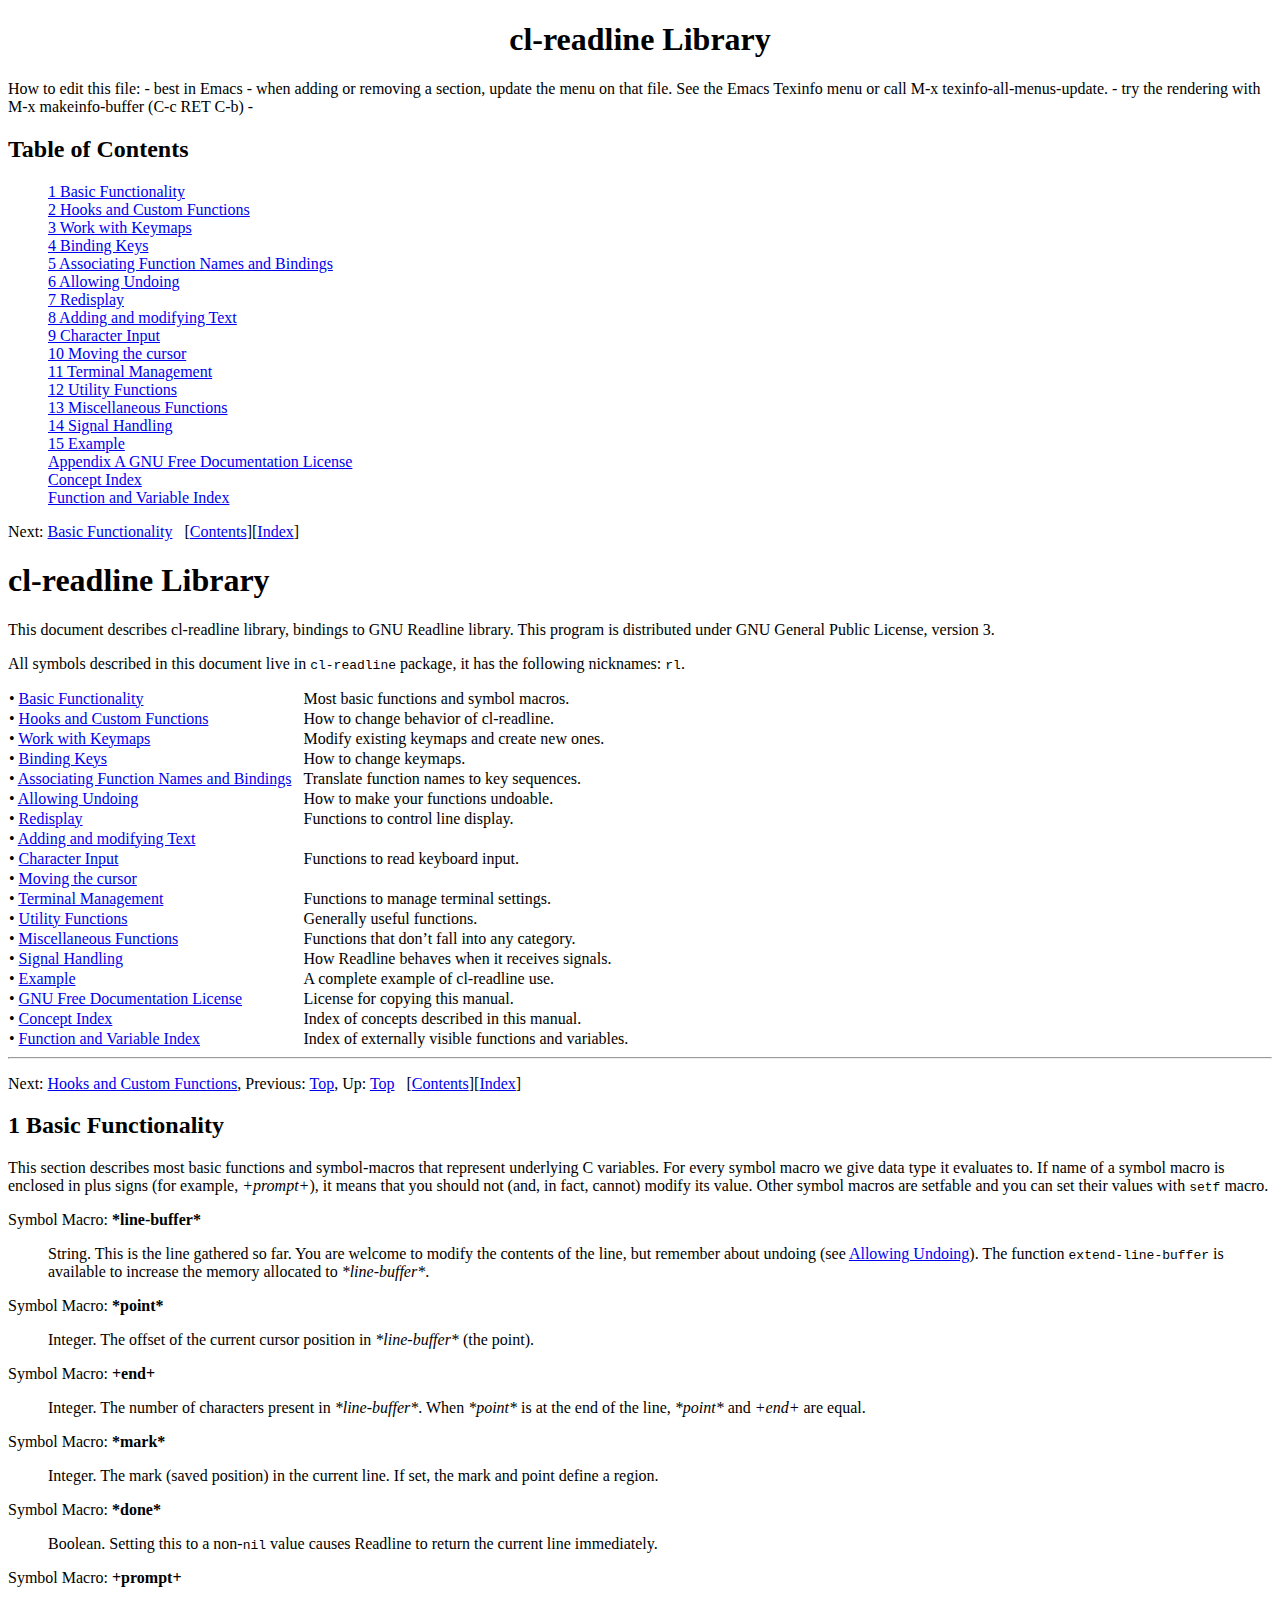
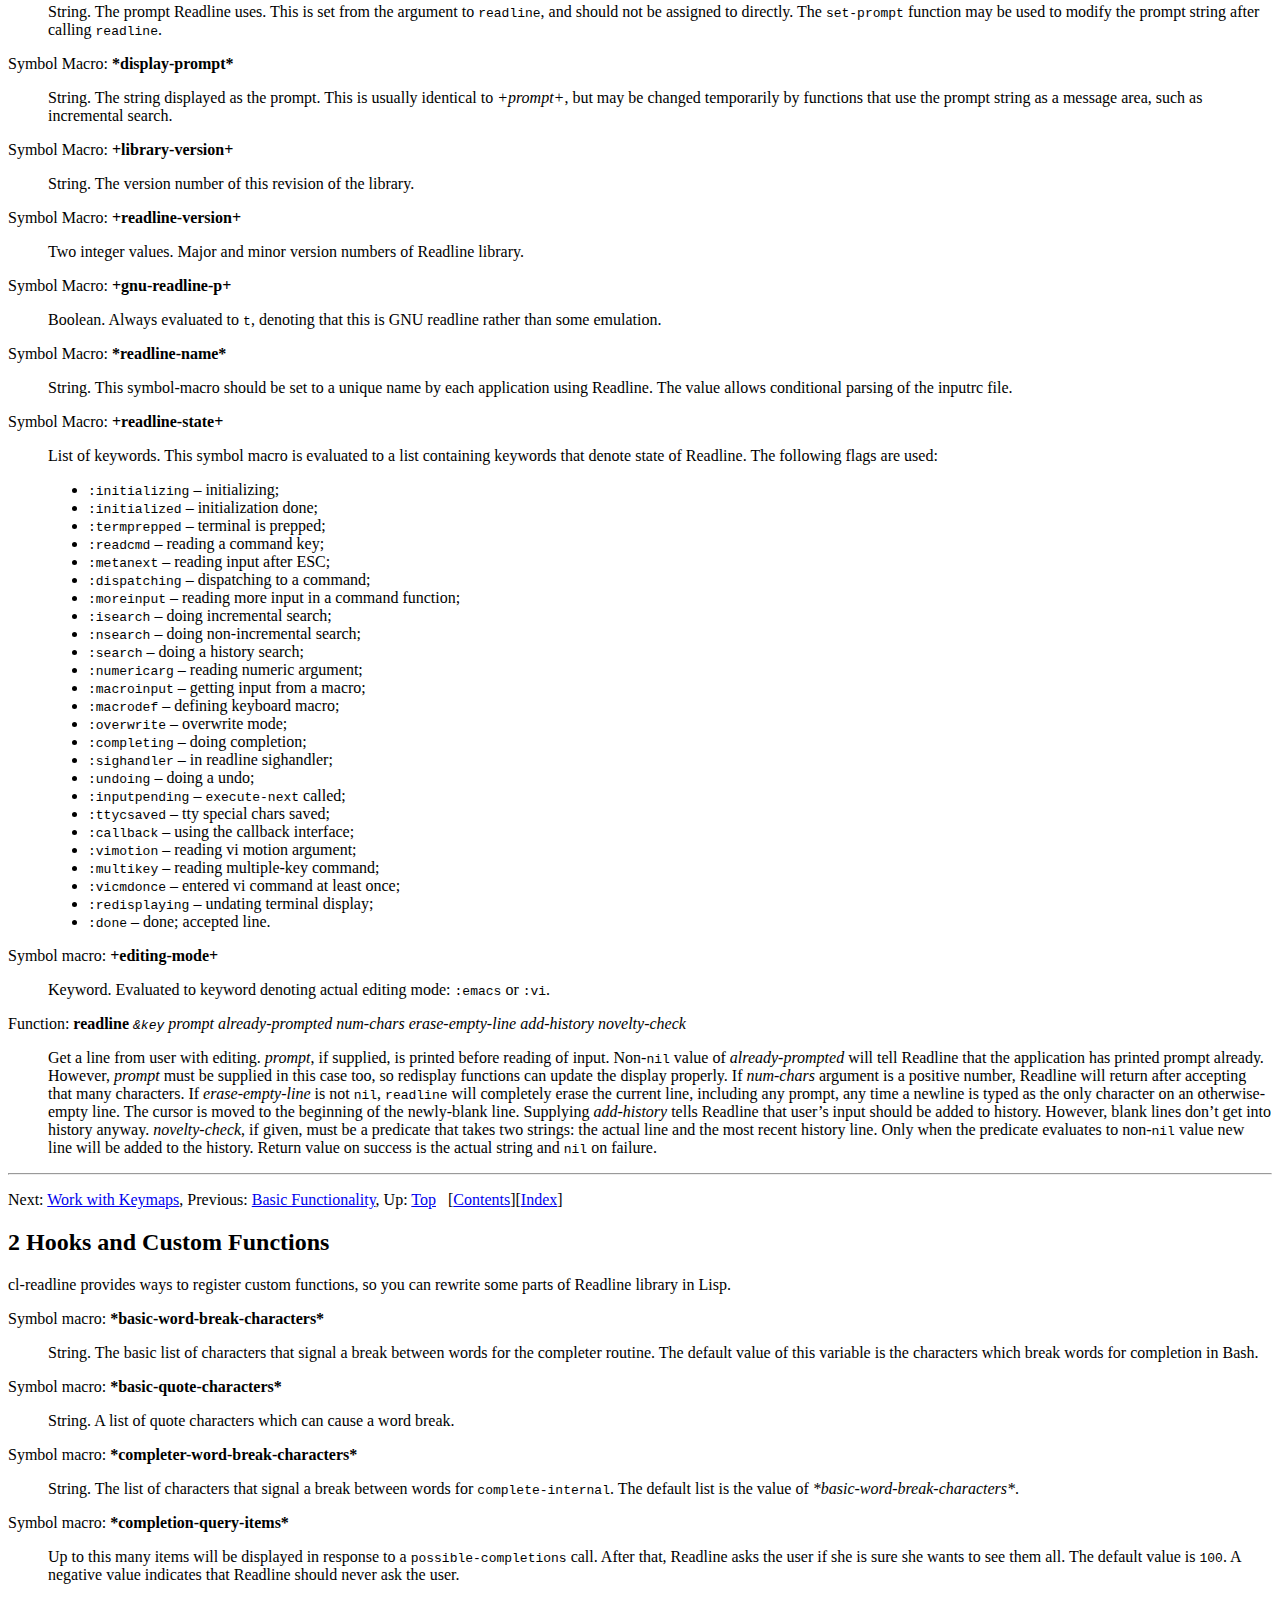
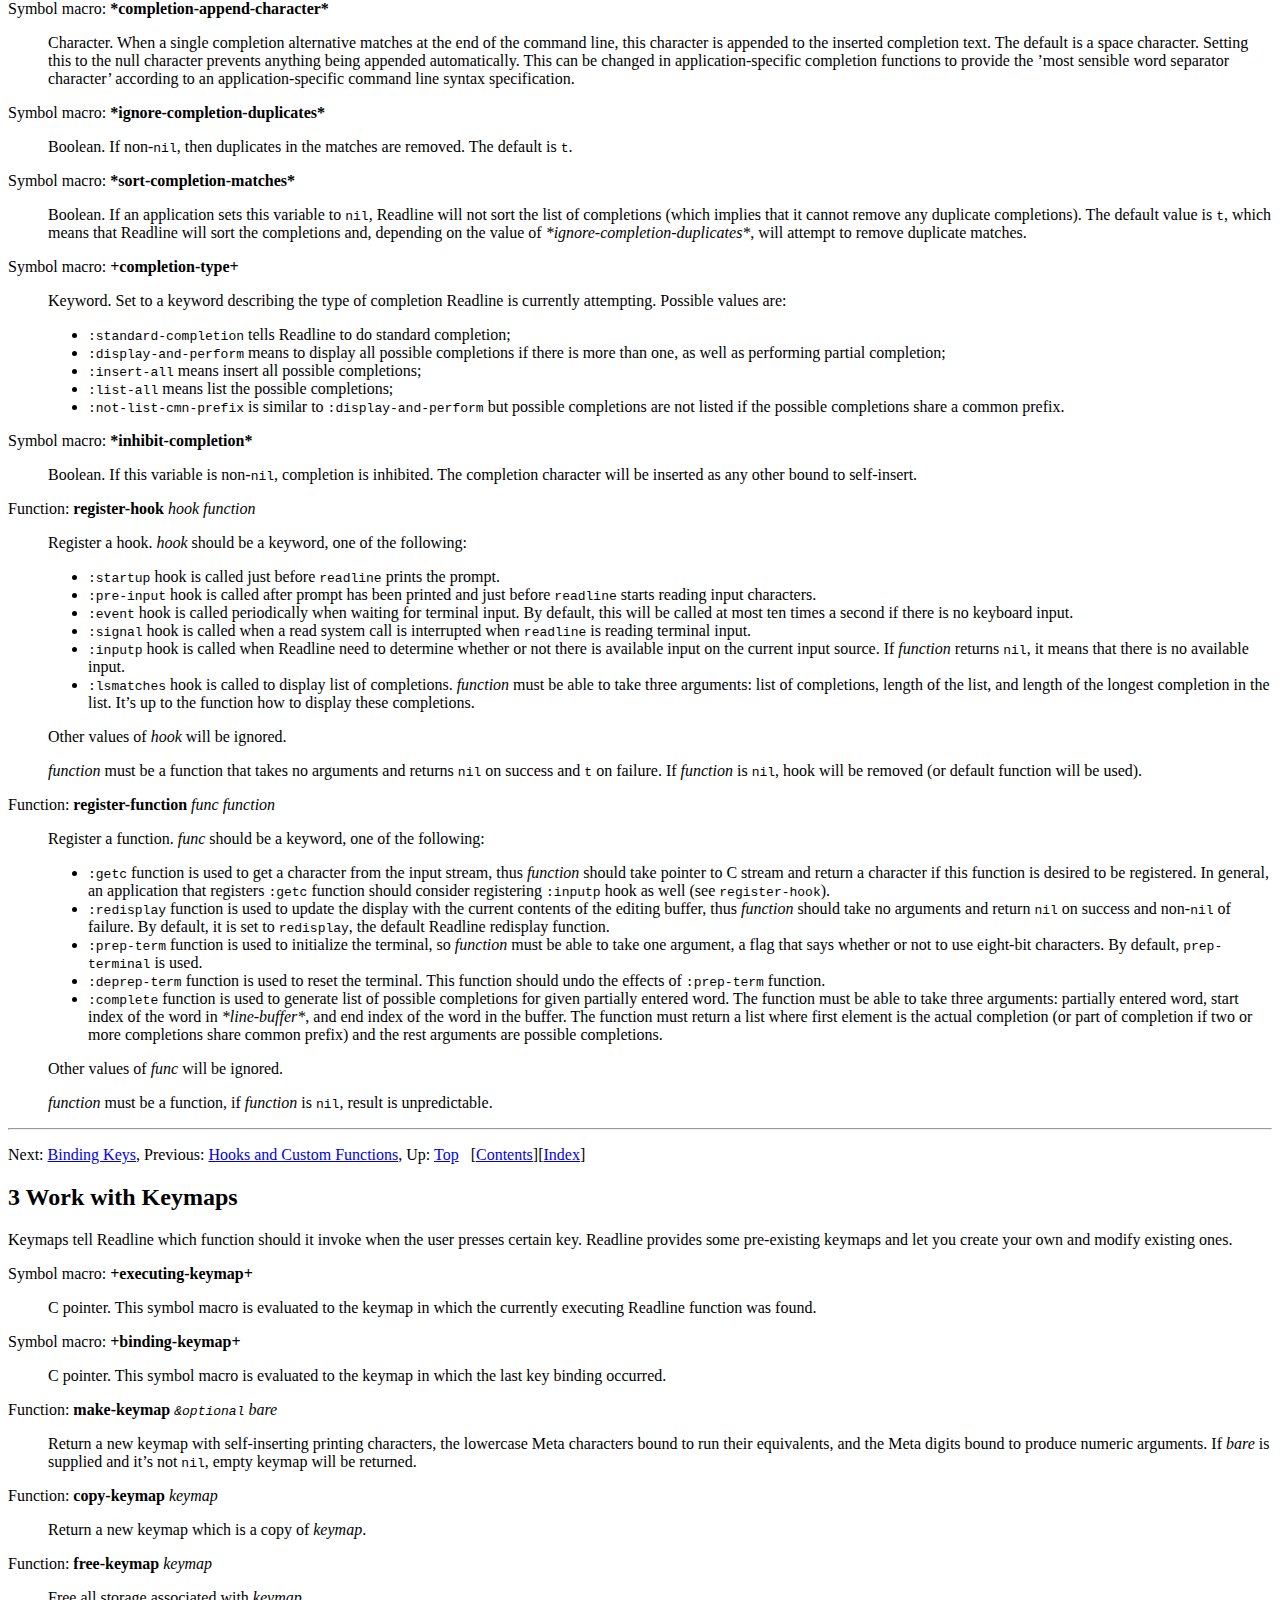
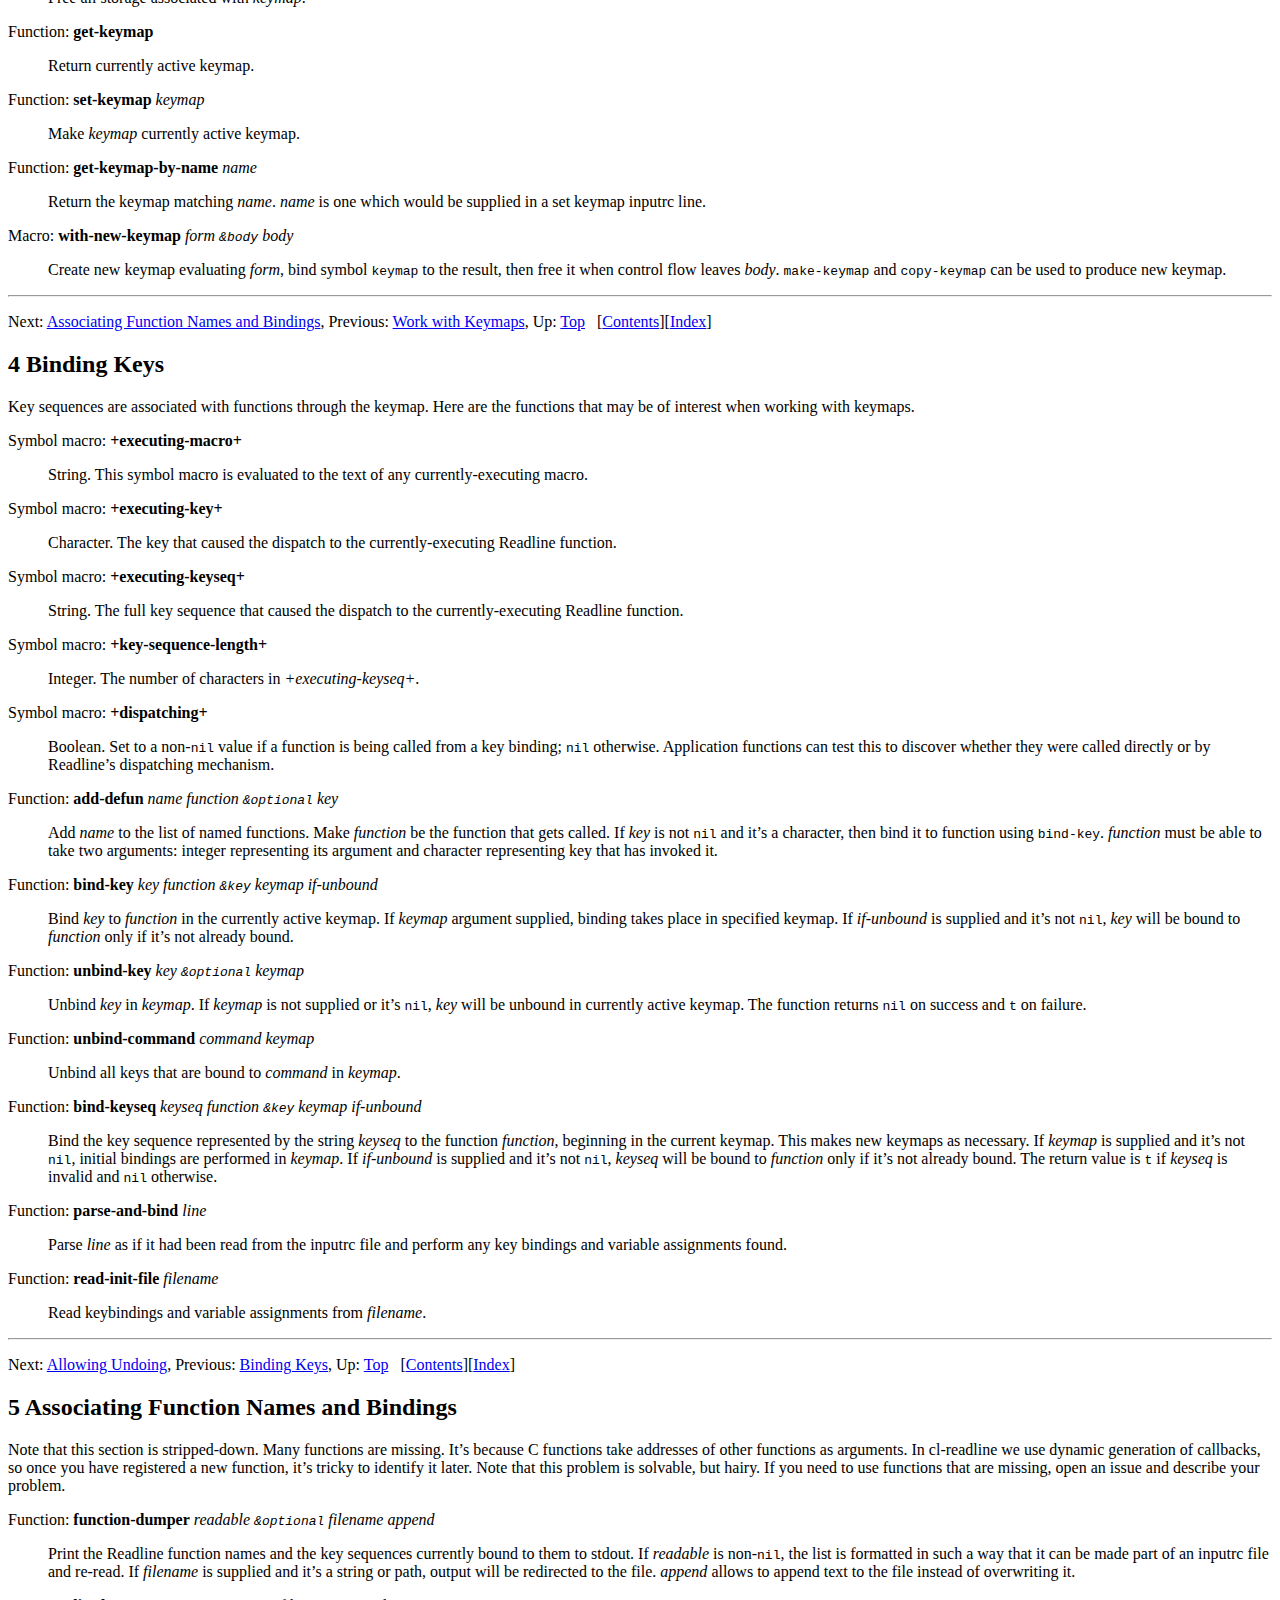
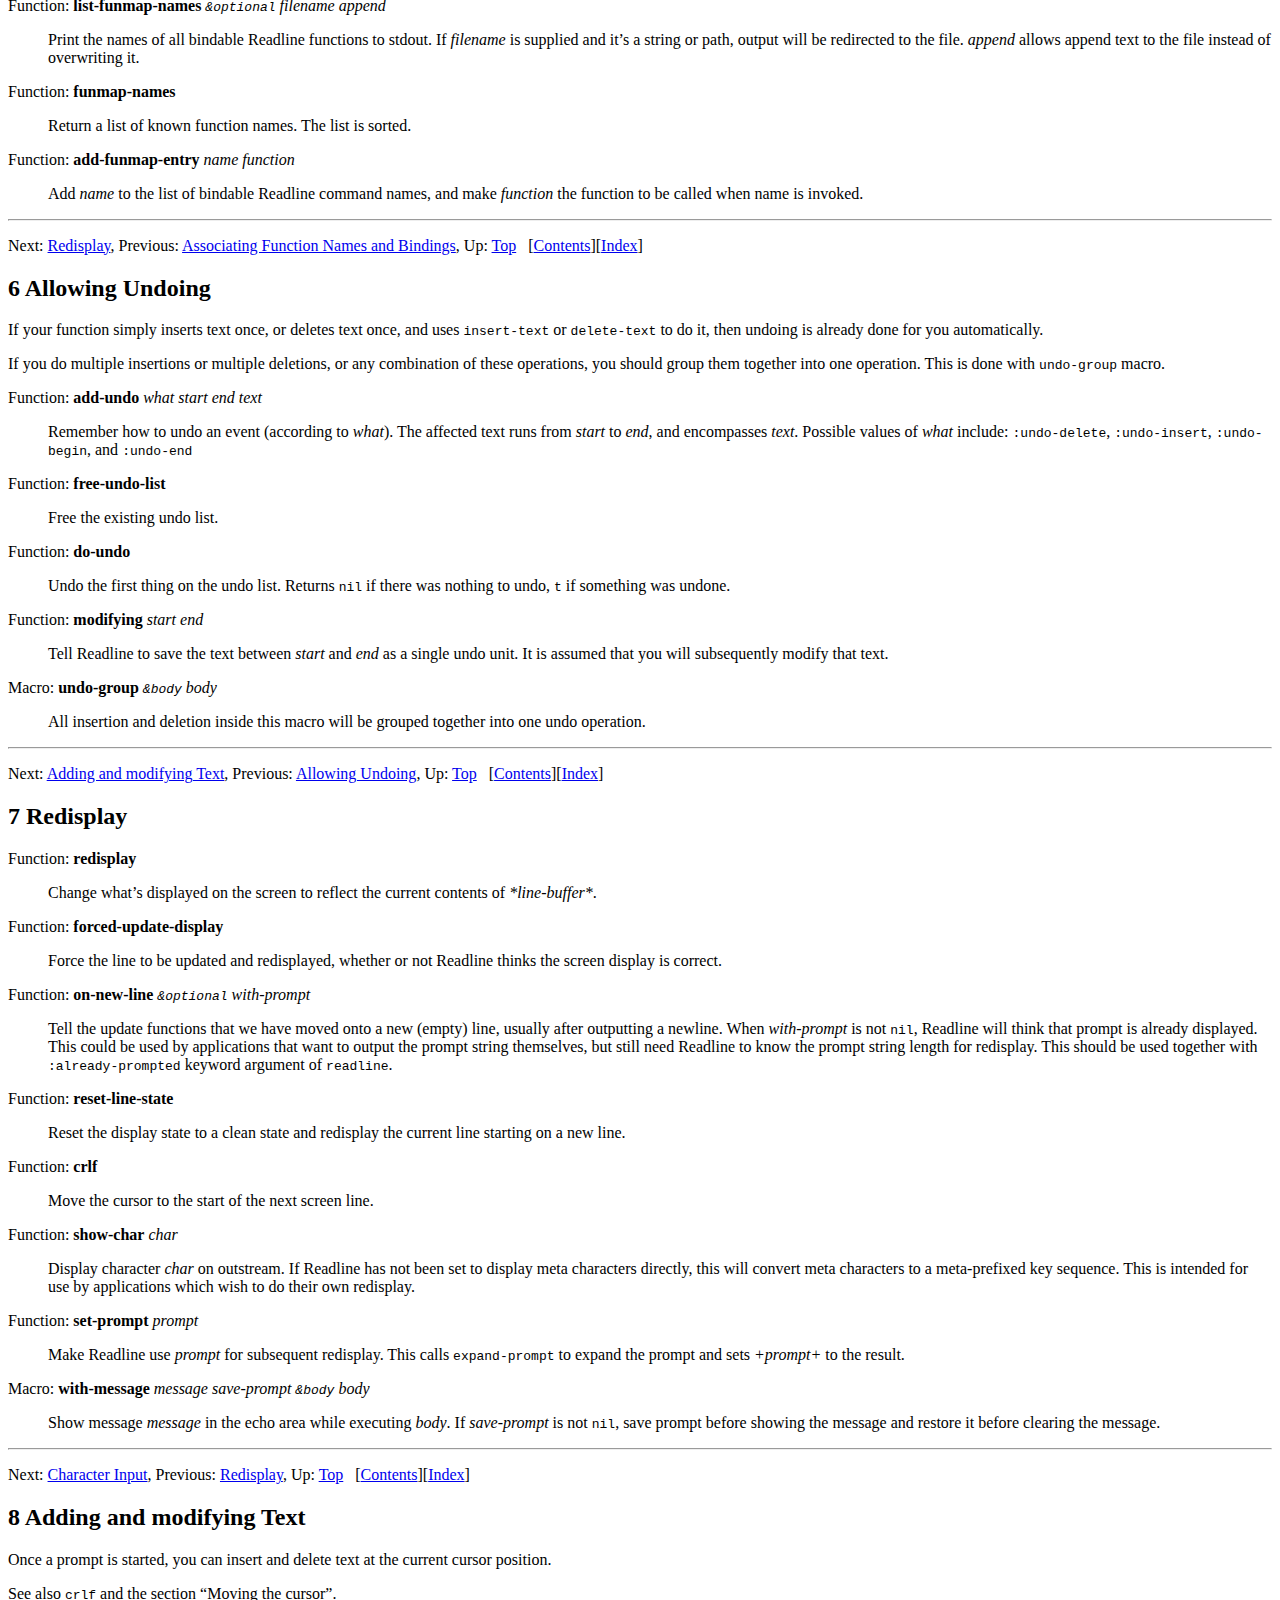
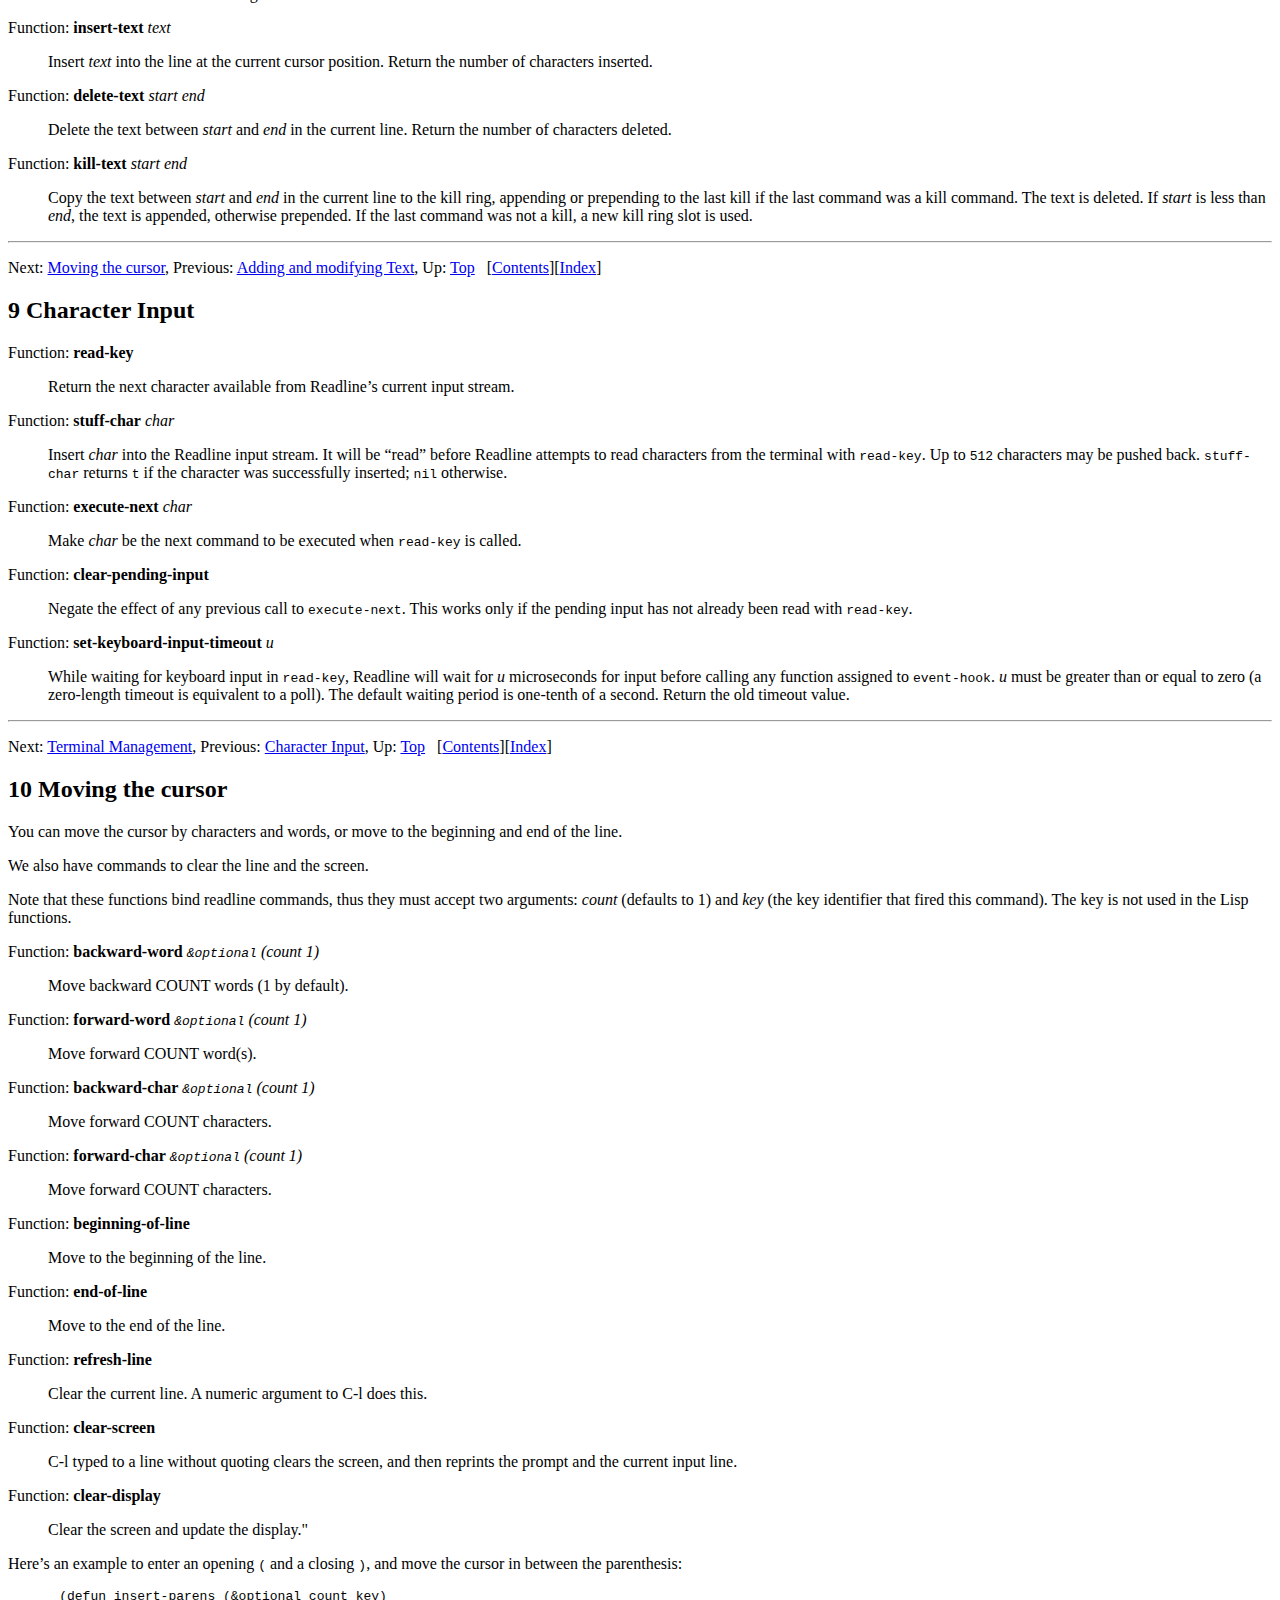
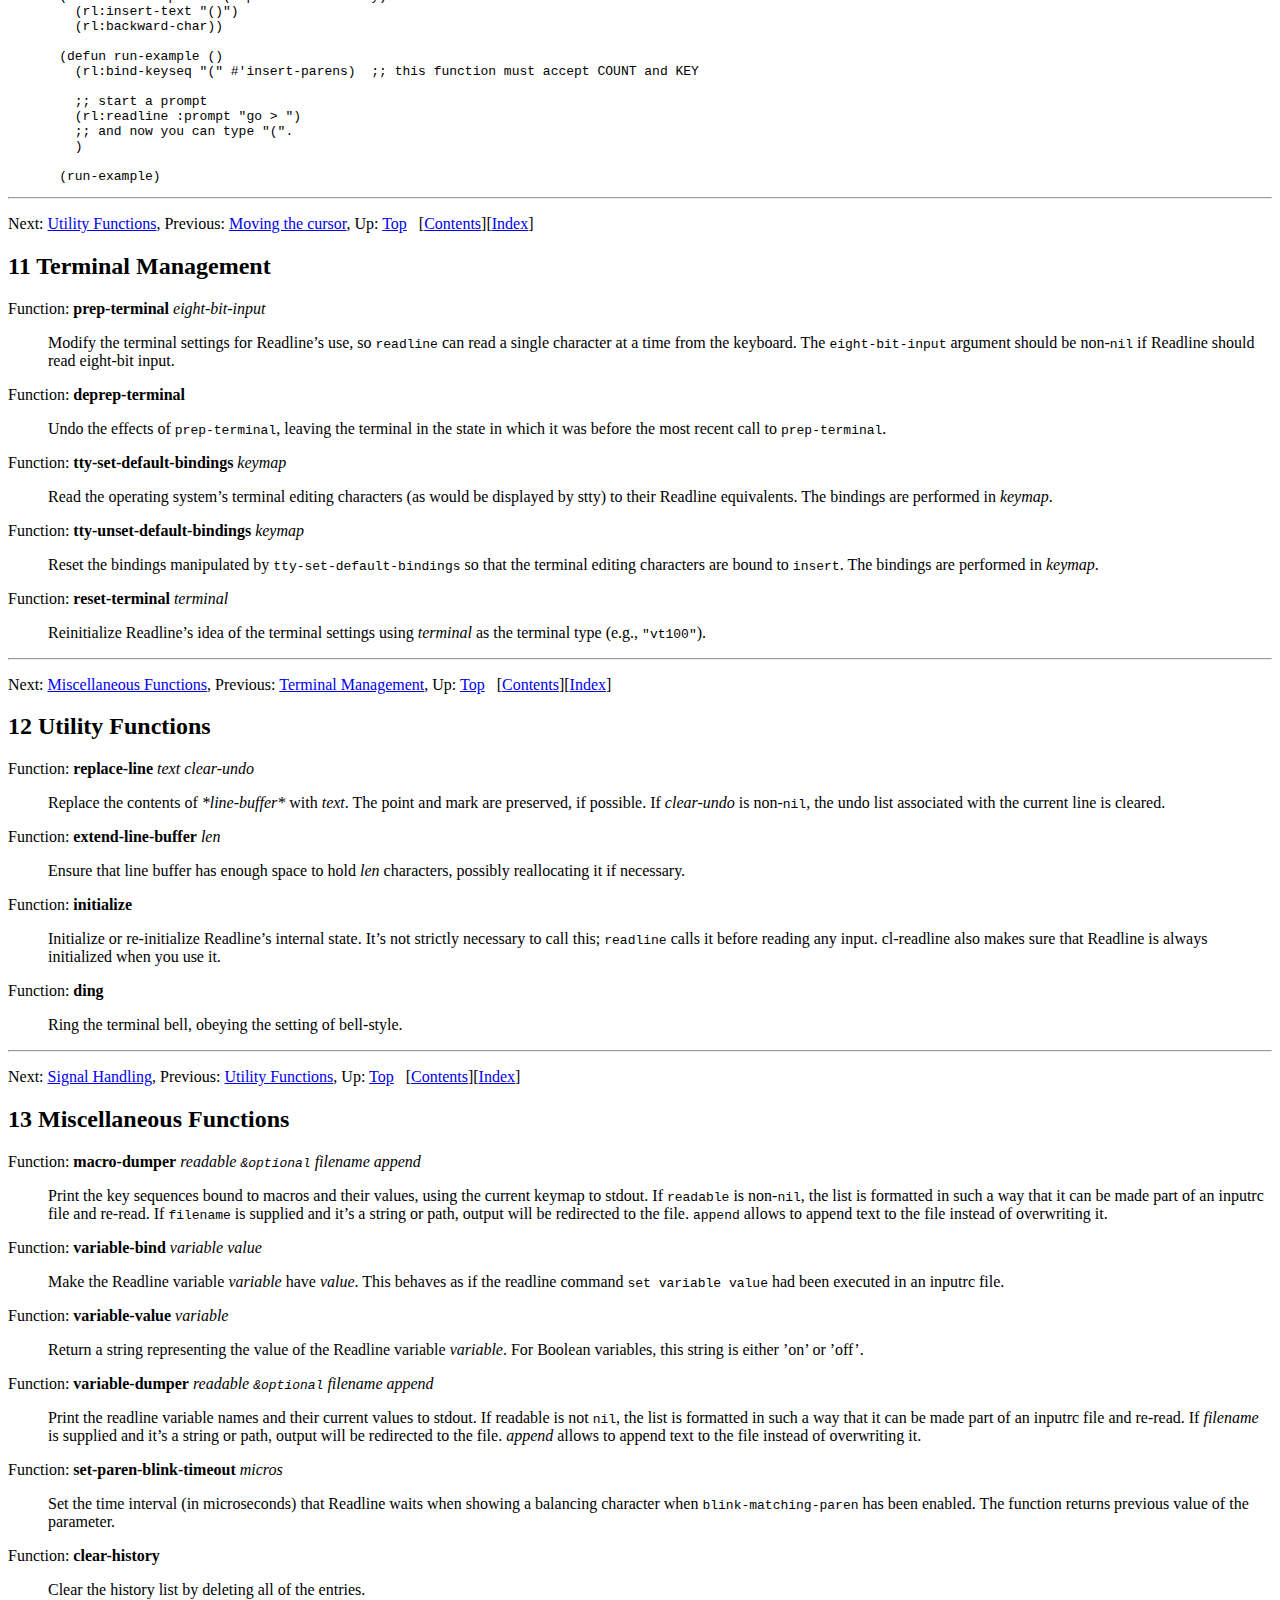
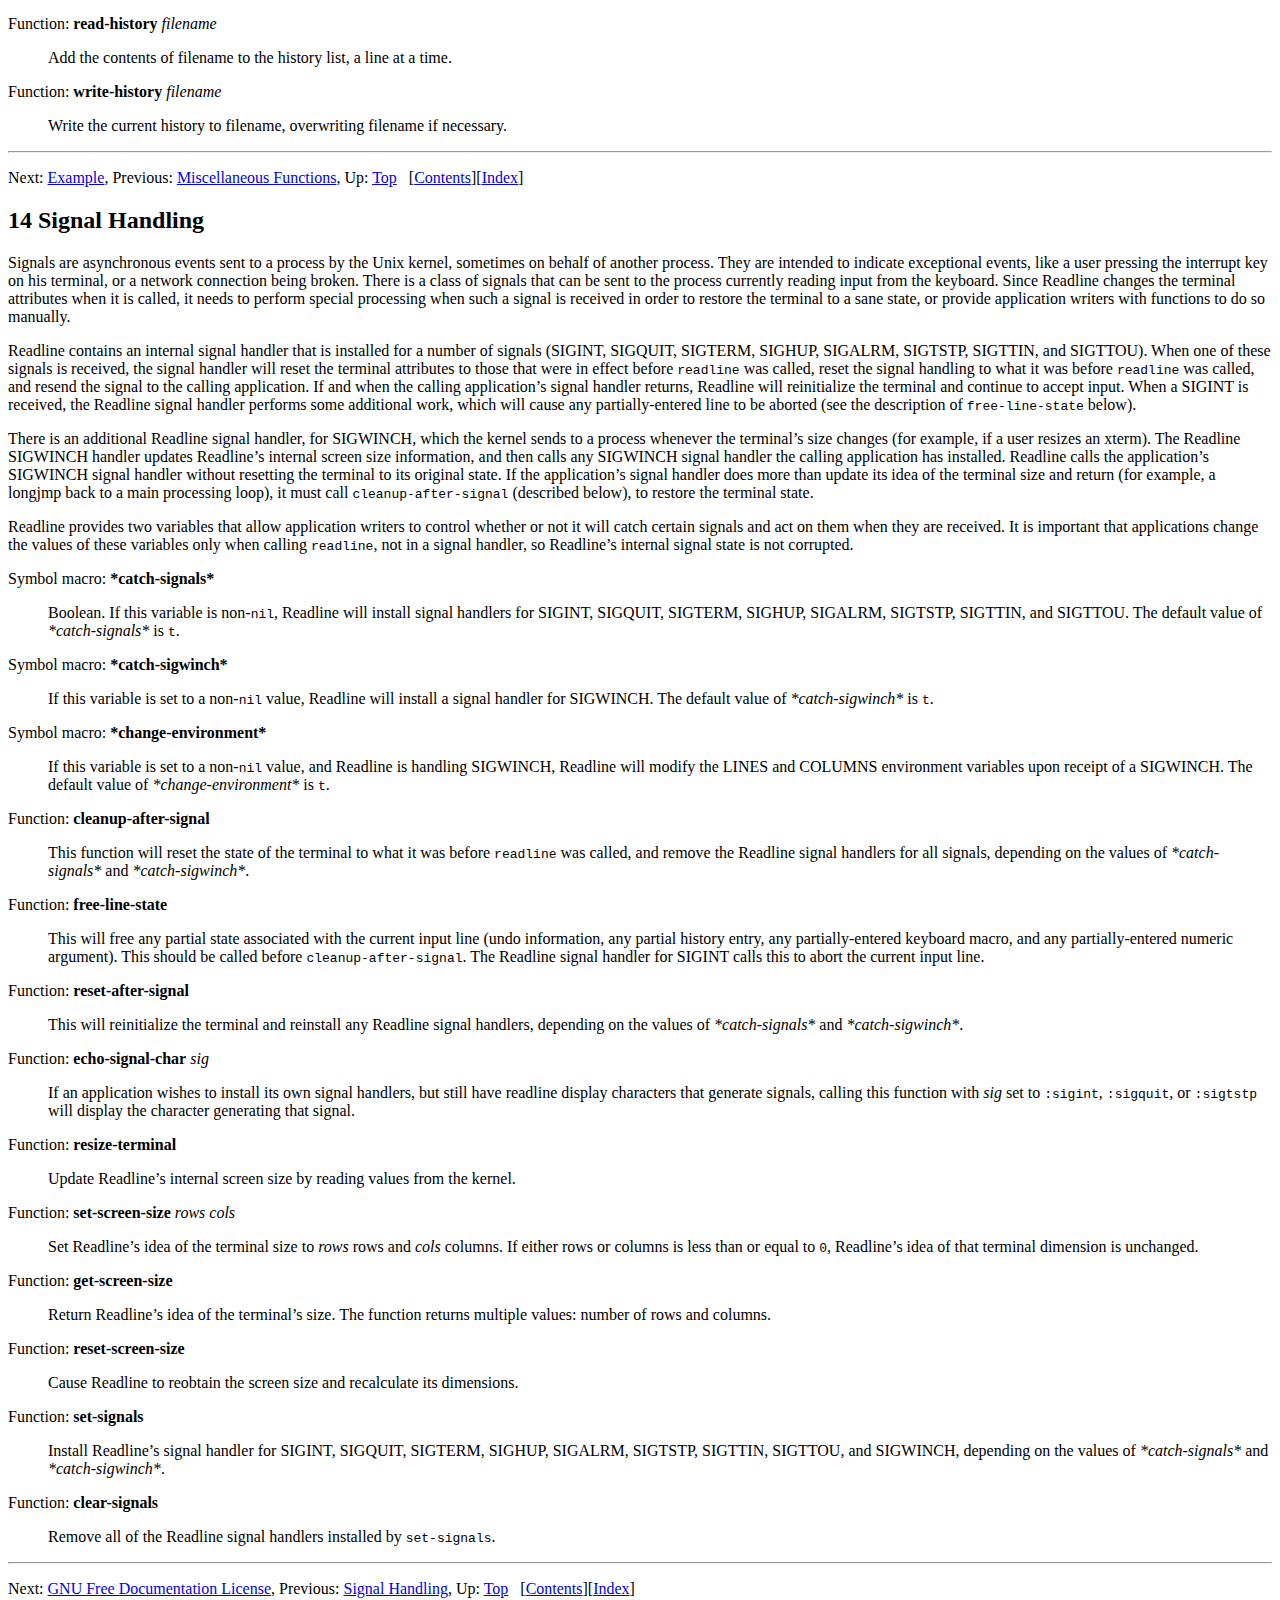
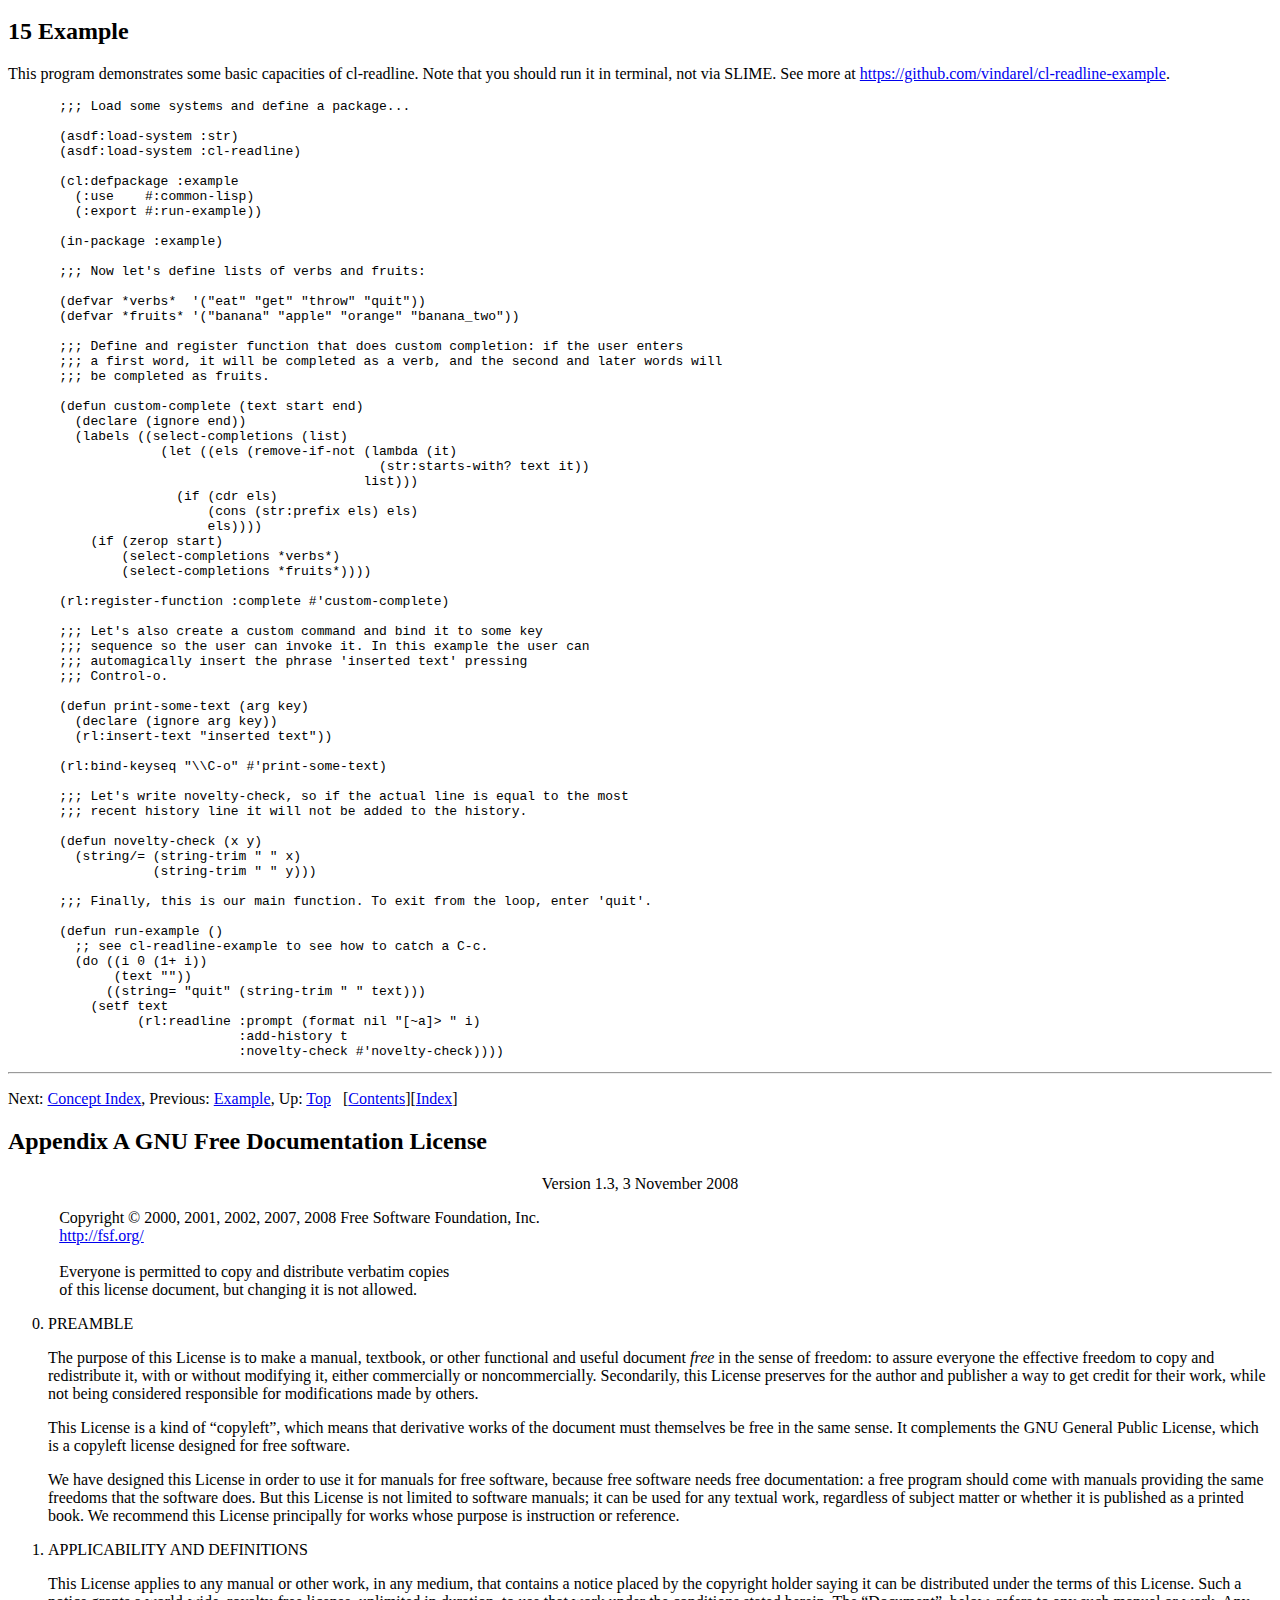
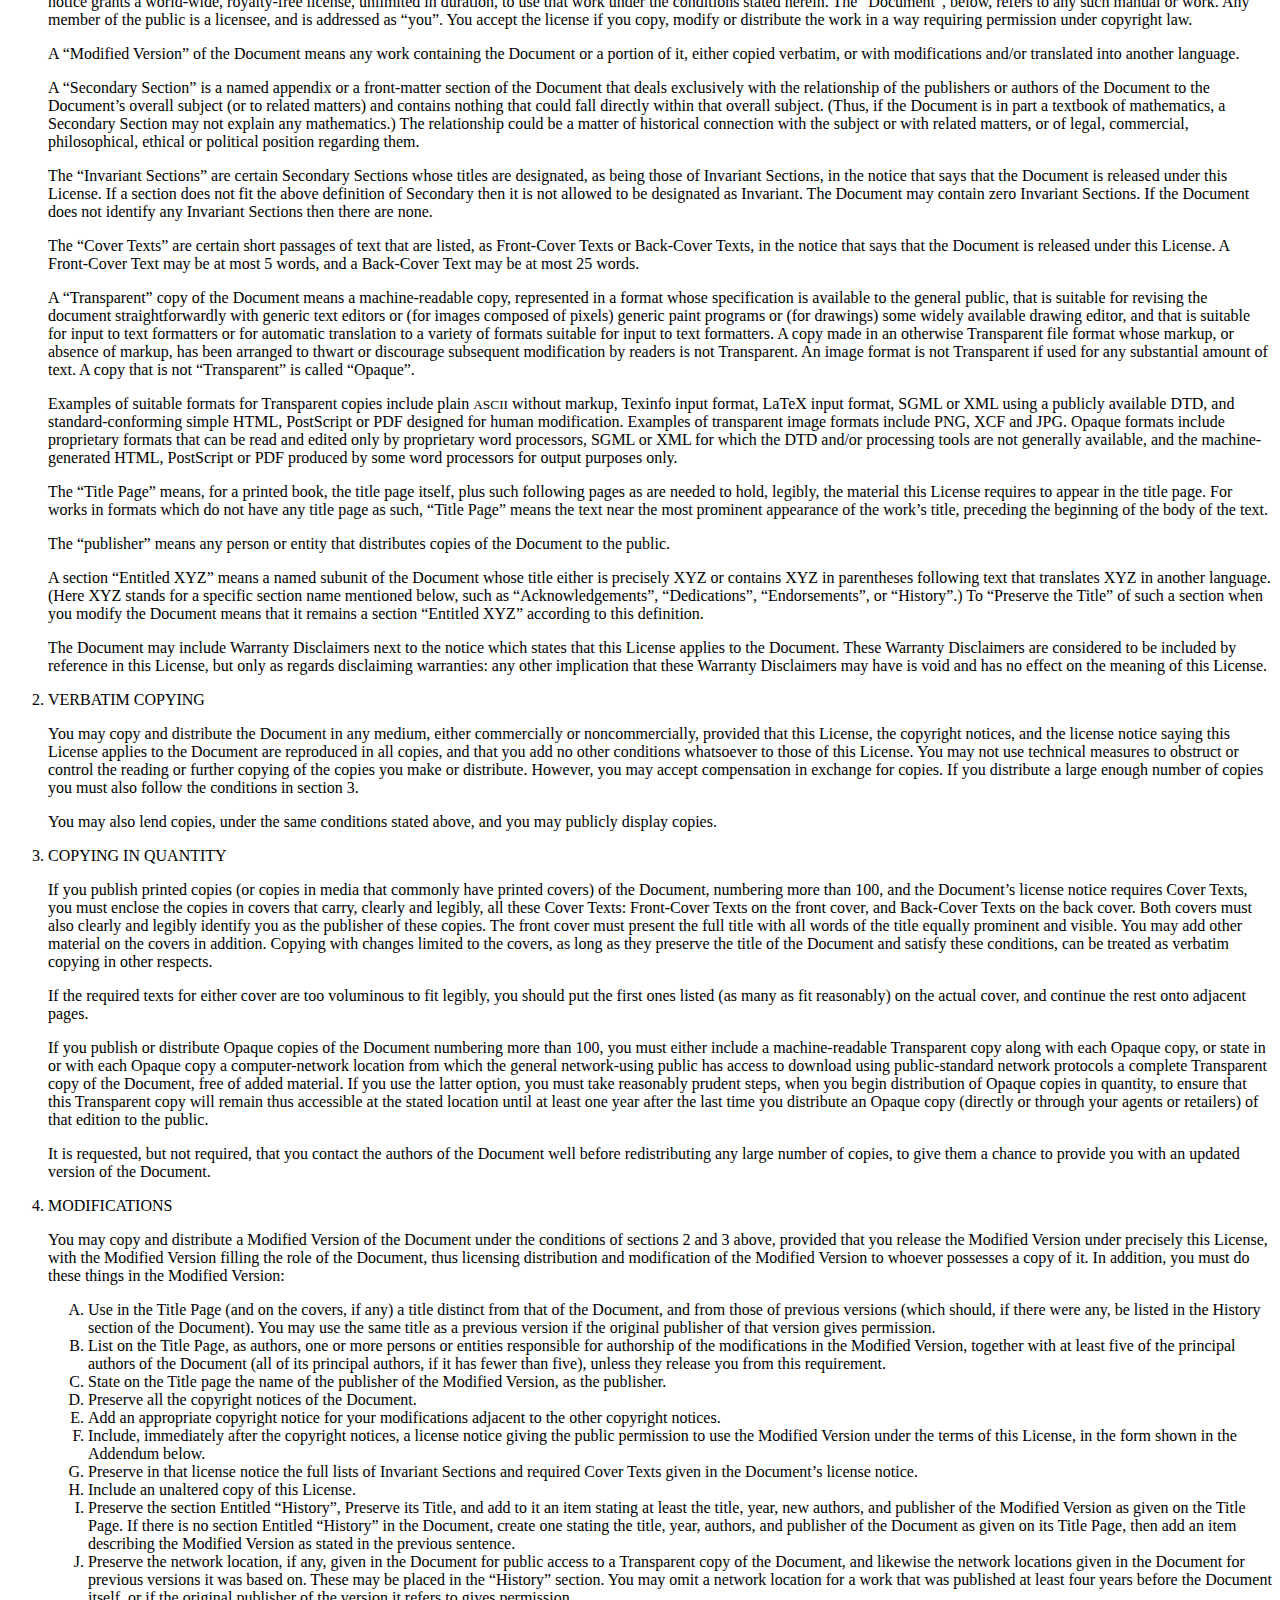
==== commit 7283f34d: "update HTML doc: moving the cursor" ====
--- a/index.html
+++ b/index.html
@@ -15,7 +15,7 @@
 copy of the license is included in the section entitled "GNU Free
 Documentation License".
  -->
-<!-- Created by GNU Texinfo 6.5, http://www.gnu.org/software/texinfo/ -->
+<!-- Created by GNU Texinfo 6.7, http://www.gnu.org/software/texinfo/ -->
 <head>
 <meta http-equiv="Content-Type" content="text/html; charset=utf-8">
 <title>cl-readline Library</title>
@@ -28,28 +28,18 @@
 <link href="#Top" rel="start" title="Top">
 <link href="#Concept-Index" rel="index" title="Concept Index">
 <link href="#SEC_Contents" rel="contents" title="Table of Contents">
-<link href="dir.html#Top" rel="up" title="(dir)">
 <style type="text/css">
 <!--
 a.summary-letter {text-decoration: none}
 blockquote.indentedblock {margin-right: 0em}
-blockquote.smallindentedblock {margin-right: 0em; font-size: smaller}
-blockquote.smallquotation {font-size: smaller}
 div.display {margin-left: 3.2em}
 div.example {margin-left: 3.2em}
 div.lisp {margin-left: 3.2em}
-div.smalldisplay {margin-left: 3.2em}
-div.smallexample {margin-left: 3.2em}
-div.smalllisp {margin-left: 3.2em}
 kbd {font-style: oblique}
 pre.display {font-family: inherit}
 pre.format {font-family: inherit}
 pre.menu-comment {font-family: serif}
 pre.menu-preformatted {font-family: serif}
-pre.smalldisplay {font-family: inherit; font-size: smaller}
-pre.smallexample {font-size: smaller}
-pre.smallformat {font-family: inherit; font-size: smaller}
-pre.smalllisp {font-size: smaller}
 span.nolinebreak {white-space: nowrap}
 span.roman {font-family: initial; font-weight: normal}
 span.sansserif {font-family: sans-serif; font-weight: normal}
@@ -63,44 +53,49 @@
 <body lang="en">
 <h1 class="settitle" align="center">cl-readline Library</h1>
 
-
-
-
-
-<a name="SEC_Contents"></a>
+<p>How to edit this file:
+- best in Emacs
+- when adding or removing a section, update the menu on that file. See the Emacs Texinfo menu or call M-x texinfo-all-menus-update.
+- try the rendering with M-x makeinfo-buffer (C-c RET C-b)
+-
+</p>
+
+
+
+
+<span id="SEC_Contents"></span>
 <h2 class="contents-heading">Table of Contents</h2>
 
 <div class="contents">
 
 <ul class="no-bullet">
-  <li><a name="toc-Basic-Functionality-1" href="#Basic-Functionality">1 Basic Functionality</a></li>
-  <li><a name="toc-Hooks-and-Custom-Functions-1" href="#Hooks-and-Custom-Functions">2 Hooks and Custom Functions</a></li>
-  <li><a name="toc-Work-with-Keymaps-1" href="#Work-with-Keymaps">3 Work with Keymaps</a></li>
-  <li><a name="toc-Binding-Keys-1" href="#Binding-Keys">4 Binding Keys</a></li>
-  <li><a name="toc-Associating-Function-Names-and-Bindings-1" href="#Associating-Function-Names-and-Bindings">5 Associating Function Names and Bindings</a></li>
-  <li><a name="toc-Allowing-Undoing-1" href="#Allowing-Undoing">6 Allowing Undoing</a></li>
-  <li><a name="toc-Redisplay-1" href="#Redisplay">7 Redisplay</a></li>
-  <li><a name="toc-Modifying-Text-1" href="#Modifying-Text">8 Modifying Text</a></li>
-  <li><a name="toc-Character-Input-1" href="#Character-Input">9 Character Input</a></li>
-  <li><a name="toc-Terminal-Management-1" href="#Terminal-Management">10 Terminal Management</a></li>
-  <li><a name="toc-Utility-Functions-1" href="#Utility-Functions">11 Utility Functions</a></li>
-  <li><a name="toc-Miscellaneous-Functions-1" href="#Miscellaneous-Functions">12 Miscellaneous Functions</a></li>
-  <li><a name="toc-Signal-Handling-1" href="#Signal-Handling">13 Signal Handling</a></li>
-  <li><a name="toc-Example-1" href="#Example">14 Example</a></li>
-  <li><a name="toc-GNU-Free-Documentation-License-1" href="#GNU-Free-Documentation-License">Appendix A GNU Free Documentation License</a></li>
-  <li><a name="toc-Concept-Index-1" href="#Concept-Index">Concept Index</a></li>
-  <li><a name="toc-Function-and-Variable-Index-1" href="#Function-and-Variable-Index">Function and Variable Index</a></li>
+  <li><a id="toc-Basic-Functionality-1" href="#Basic-Functionality">1 Basic Functionality</a></li>
+  <li><a id="toc-Hooks-and-Custom-Functions-1" href="#Hooks-and-Custom-Functions">2 Hooks and Custom Functions</a></li>
+  <li><a id="toc-Work-with-Keymaps-1" href="#Work-with-Keymaps">3 Work with Keymaps</a></li>
+  <li><a id="toc-Binding-Keys-1" href="#Binding-Keys">4 Binding Keys</a></li>
+  <li><a id="toc-Associating-Function-Names-and-Bindings-1" href="#Associating-Function-Names-and-Bindings">5 Associating Function Names and Bindings</a></li>
+  <li><a id="toc-Allowing-Undoing-1" href="#Allowing-Undoing">6 Allowing Undoing</a></li>
+  <li><a id="toc-Redisplay-1" href="#Redisplay">7 Redisplay</a></li>
+  <li><a id="toc-Adding-and-modifying-Text-1" href="#Adding-and-modifying-Text">8 Adding and modifying Text</a></li>
+  <li><a id="toc-Character-Input-1" href="#Character-Input">9 Character Input</a></li>
+  <li><a id="toc-Moving-the-cursor-1" href="#Moving-the-cursor">10 Moving the cursor</a></li>
+  <li><a id="toc-Terminal-Management-1" href="#Terminal-Management">11 Terminal Management</a></li>
+  <li><a id="toc-Utility-Functions-1" href="#Utility-Functions">12 Utility Functions</a></li>
+  <li><a id="toc-Miscellaneous-Functions-1" href="#Miscellaneous-Functions">13 Miscellaneous Functions</a></li>
+  <li><a id="toc-Signal-Handling-1" href="#Signal-Handling">14 Signal Handling</a></li>
+  <li><a id="toc-Example-1" href="#Example">15 Example</a></li>
+  <li><a id="toc-GNU-Free-Documentation-License-1" href="#GNU-Free-Documentation-License">Appendix A GNU Free Documentation License</a></li>
+  <li><a id="toc-Concept-Index-1" href="#Concept-Index" rel="index">Concept Index</a></li>
+  <li><a id="toc-Function-and-Variable-Index-1" href="#Function-and-Variable-Index" rel="index">Function and Variable Index</a></li>
 </ul>
 </div>
 
 
-<a name="Top"></a>
-<div class="header">
+<span id="Top"></span><div class="header">
 <p>
-Next: <a href="#Basic-Functionality" accesskey="n" rel="next">Basic Functionality</a>, Up: <a href="dir.html#Top" accesskey="u" rel="up">(dir)</a> &nbsp; [<a href="#SEC_Contents" title="Table of contents" rel="contents">Contents</a>][<a href="#Concept-Index" title="Index" rel="index">Index</a>]</p>
+Next: <a href="#Basic-Functionality" accesskey="n" rel="next">Basic Functionality</a> &nbsp; [<a href="#SEC_Contents" title="Table of contents" rel="contents">Contents</a>][<a href="#Concept-Index" title="Index" rel="index">Index</a>]</p>
 </div>
-<a name="cl_002dreadline-Library"></a>
-<h1 class="top">cl-readline Library</h1>
+<span id="cl_002dreadline-Library"></span><h1 class="top">cl-readline Library</h1>
 
 <p>This document describes cl-readline library, bindings to GNU Readline
 library. This program is distributed under GNU General Public License,
@@ -110,53 +105,53 @@
 package, it has the following nicknames: <code>rl</code>.
 </p>
 <table class="menu" border="0" cellspacing="0">
-<tr><td align="left" valign="top">&bull; <a href="#Basic-Functionality" accesskey="1">Basic Functionality</a>:</td><td>&nbsp;&nbsp;</td><td align="left" valign="top">Most basic functions and symbol macros.
+<tr><td align="left" valign="top">&bull; <a href="#Basic-Functionality" accesskey="1">Basic Functionality</a></td><td>&nbsp;&nbsp;</td><td align="left" valign="top">Most basic functions and symbol macros.
 </td></tr>
-<tr><td align="left" valign="top">&bull; <a href="#Hooks-and-Custom-Functions" accesskey="2">Hooks and Custom Functions</a>:</td><td>&nbsp;&nbsp;</td><td align="left" valign="top">How to change behavior of cl-readline.
+<tr><td align="left" valign="top">&bull; <a href="#Hooks-and-Custom-Functions" accesskey="2">Hooks and Custom Functions</a></td><td>&nbsp;&nbsp;</td><td align="left" valign="top">How to change behavior of cl-readline.
 </td></tr>
-<tr><td align="left" valign="top">&bull; <a href="#Work-with-Keymaps" accesskey="3">Work with Keymaps</a>:</td><td>&nbsp;&nbsp;</td><td align="left" valign="top">Modify existing keymaps and create new ones.
+<tr><td align="left" valign="top">&bull; <a href="#Work-with-Keymaps" accesskey="3">Work with Keymaps</a></td><td>&nbsp;&nbsp;</td><td align="left" valign="top">Modify existing keymaps and create new ones.
 </td></tr>
-<tr><td align="left" valign="top">&bull; <a href="#Binding-Keys" accesskey="4">Binding Keys</a>:</td><td>&nbsp;&nbsp;</td><td align="left" valign="top">How to change keymaps.
+<tr><td align="left" valign="top">&bull; <a href="#Binding-Keys" accesskey="4">Binding Keys</a></td><td>&nbsp;&nbsp;</td><td align="left" valign="top">How to change keymaps.
 </td></tr>
-<tr><td align="left" valign="top">&bull; <a href="#Associating-Function-Names-and-Bindings" accesskey="5">Associating Function Names and Bindings</a>:</td><td>&nbsp;&nbsp;</td><td align="left" valign="top">Translate function names
+<tr><td align="left" valign="top">&bull; <a href="#Associating-Function-Names-and-Bindings" accesskey="5">Associating Function Names and Bindings</a></td><td>&nbsp;&nbsp;</td><td align="left" valign="top">Translate function names
 to key sequences.
 </td></tr>
-<tr><td align="left" valign="top">&bull; <a href="#Allowing-Undoing" accesskey="6">Allowing Undoing</a>:</td><td>&nbsp;&nbsp;</td><td align="left" valign="top">How to make your functions undoable.
+<tr><td align="left" valign="top">&bull; <a href="#Allowing-Undoing" accesskey="6">Allowing Undoing</a></td><td>&nbsp;&nbsp;</td><td align="left" valign="top">How to make your functions undoable.
 </td></tr>
-<tr><td align="left" valign="top">&bull; <a href="#Redisplay" accesskey="7">Redisplay</a>:</td><td>&nbsp;&nbsp;</td><td align="left" valign="top">Functions to control line display.
+<tr><td align="left" valign="top">&bull; <a href="#Redisplay" accesskey="7">Redisplay</a></td><td>&nbsp;&nbsp;</td><td align="left" valign="top">Functions to control line display.
 </td></tr>
-<tr><td align="left" valign="top">&bull; <a href="#Modifying-Text" accesskey="8">Modifying Text</a>:</td><td>&nbsp;&nbsp;</td><td align="left" valign="top">Functions to modify <var>*line-buffer*</var>.
+<tr><td align="left" valign="top">&bull; <a href="#Adding-and-modifying-Text" accesskey="8">Adding and modifying Text</a></td><td>&nbsp;&nbsp;</td><td align="left" valign="top">
 </td></tr>
-<tr><td align="left" valign="top">&bull; <a href="#Character-Input" accesskey="9">Character Input</a>:</td><td>&nbsp;&nbsp;</td><td align="left" valign="top">Functions to read keyboard input.
+<tr><td align="left" valign="top">&bull; <a href="#Character-Input" accesskey="9">Character Input</a></td><td>&nbsp;&nbsp;</td><td align="left" valign="top">Functions to read keyboard input.
 </td></tr>
-<tr><td align="left" valign="top">&bull; <a href="#Terminal-Management">Terminal Management</a>:</td><td>&nbsp;&nbsp;</td><td align="left" valign="top">Functions to manage terminal settings.
+<tr><td align="left" valign="top">&bull; <a href="#Moving-the-cursor">Moving the cursor</a></td><td>&nbsp;&nbsp;</td><td align="left" valign="top">
 </td></tr>
-<tr><td align="left" valign="top">&bull; <a href="#Utility-Functions">Utility Functions</a>:</td><td>&nbsp;&nbsp;</td><td align="left" valign="top">Generally useful functions.
+<tr><td align="left" valign="top">&bull; <a href="#Terminal-Management">Terminal Management</a></td><td>&nbsp;&nbsp;</td><td align="left" valign="top">Functions to manage terminal settings.
 </td></tr>
-<tr><td align="left" valign="top">&bull; <a href="#Miscellaneous-Functions">Miscellaneous Functions</a>:</td><td>&nbsp;&nbsp;</td><td align="left" valign="top">Functions that don&rsquo;t fall into any
+<tr><td align="left" valign="top">&bull; <a href="#Utility-Functions">Utility Functions</a></td><td>&nbsp;&nbsp;</td><td align="left" valign="top">Generally useful functions.
+</td></tr>
+<tr><td align="left" valign="top">&bull; <a href="#Miscellaneous-Functions">Miscellaneous Functions</a></td><td>&nbsp;&nbsp;</td><td align="left" valign="top">Functions that don&rsquo;t fall into any
 category.
 </td></tr>
-<tr><td align="left" valign="top">&bull; <a href="#Signal-Handling">Signal Handling</a>:</td><td>&nbsp;&nbsp;</td><td align="left" valign="top">How Readline behaves when it receives signals.
+<tr><td align="left" valign="top">&bull; <a href="#Signal-Handling">Signal Handling</a></td><td>&nbsp;&nbsp;</td><td align="left" valign="top">How Readline behaves when it receives signals.
 </td></tr>
-<tr><td align="left" valign="top">&bull; <a href="#Example">Example</a>:</td><td>&nbsp;&nbsp;</td><td align="left" valign="top">A complete example of cl-readline use.
+<tr><td align="left" valign="top">&bull; <a href="#Example">Example</a></td><td>&nbsp;&nbsp;</td><td align="left" valign="top">A complete example of cl-readline use.
 </td></tr>
-<tr><td align="left" valign="top">&bull; <a href="#GNU-Free-Documentation-License">GNU Free Documentation License</a>:</td><td>&nbsp;&nbsp;</td><td align="left" valign="top">License for copying this manual.
+<tr><td align="left" valign="top">&bull; <a href="#GNU-Free-Documentation-License">GNU Free Documentation License</a></td><td>&nbsp;&nbsp;</td><td align="left" valign="top">License for copying this manual.
 </td></tr>
-<tr><td align="left" valign="top">&bull; <a href="#Concept-Index">Concept Index</a>:</td><td>&nbsp;&nbsp;</td><td align="left" valign="top">Index of concepts described in this manual.
+<tr><td align="left" valign="top">&bull; <a href="#Concept-Index" rel="index">Concept Index</a></td><td>&nbsp;&nbsp;</td><td align="left" valign="top">Index of concepts described in this manual.
 </td></tr>
-<tr><td align="left" valign="top">&bull; <a href="#Function-and-Variable-Index">Function and Variable Index</a>:</td><td>&nbsp;&nbsp;</td><td align="left" valign="top">Index of externally visible functions
+<tr><td align="left" valign="top">&bull; <a href="#Function-and-Variable-Index" rel="index">Function and Variable Index</a></td><td>&nbsp;&nbsp;</td><td align="left" valign="top">Index of externally visible functions
 and variables.
 </td></tr>
 </table>
 
 <hr>
-<a name="Basic-Functionality"></a>
-<div class="header">
+<span id="Basic-Functionality"></span><div class="header">
 <p>
 Next: <a href="#Hooks-and-Custom-Functions" accesskey="n" rel="next">Hooks and Custom Functions</a>, Previous: <a href="#Top" accesskey="p" rel="prev">Top</a>, Up: <a href="#Top" accesskey="u" rel="up">Top</a> &nbsp; [<a href="#SEC_Contents" title="Table of contents" rel="contents">Contents</a>][<a href="#Concept-Index" title="Index" rel="index">Index</a>]</p>
 </div>
-<a name="Basic-Functionality-1"></a>
-<h2 class="chapter">1 Basic Functionality</h2>
+<span id="Basic-Functionality-1"></span><h2 class="chapter">1 Basic Functionality</h2>
 
 <p>This section describes most basic functions and symbol-macros that
 represent underlying C variables. For every symbol macro we give data
@@ -166,39 +161,39 @@
 setfable and you can set their values with <code>setf</code> macro.
 </p>
 <dl>
-<dt><a name="index-_002aline_002dbuffer_002a"></a>Symbol Macro: <strong>*line-buffer*</strong></dt>
+<dt id="index-_002aline_002dbuffer_002a">Symbol Macro: <strong>*line-buffer*</strong></dt>
 <dd><p>String. This is the line gathered so far. You are welcome to modify
 the contents of the line, but remember about undoing (see <a href="#Allowing-Undoing">Allowing Undoing</a>). The function <code>extend-line-buffer</code> is available to
 increase the memory allocated to <var>*line-buffer*</var>.
 </p></dd></dl>
 
 <dl>
-<dt><a name="index-_002apoint_002a"></a>Symbol Macro: <strong>*point*</strong></dt>
+<dt id="index-_002apoint_002a">Symbol Macro: <strong>*point*</strong></dt>
 <dd><p>Integer. The offset of the current cursor position in
 <var>*line-buffer*</var> (the point).
 </p></dd></dl>
 
 <dl>
-<dt><a name="index-_002bend_002b"></a>Symbol Macro: <strong>+end+</strong></dt>
+<dt id="index-_002bend_002b">Symbol Macro: <strong>+end+</strong></dt>
 <dd><p>Integer. The number of characters present in <var>*line-buffer*</var>. When
 <var>*point*</var> is at the end of the line, <var>*point*</var> and <var>+end+</var>
 are equal.
 </p></dd></dl>
 
 <dl>
-<dt><a name="index-_002amark_002a"></a>Symbol Macro: <strong>*mark*</strong></dt>
+<dt id="index-_002amark_002a">Symbol Macro: <strong>*mark*</strong></dt>
 <dd><p>Integer. The mark (saved position) in the current line. If set, the
 mark and point define a region.
 </p></dd></dl>
 
 <dl>
-<dt><a name="index-_002adone_002a"></a>Symbol Macro: <strong>*done*</strong></dt>
+<dt id="index-_002adone_002a">Symbol Macro: <strong>*done*</strong></dt>
 <dd><p>Boolean. Setting this to a non-<code>nil</code> value causes Readline to
 return the current line immediately.
 </p></dd></dl>
 
 <dl>
-<dt><a name="index-_002bprompt_002b"></a>Symbol Macro: <strong>+prompt+</strong></dt>
+<dt id="index-_002bprompt_002b">Symbol Macro: <strong>+prompt+</strong></dt>
 <dd><p>String. The prompt Readline uses. This is set from the argument to
 <code>readline</code>, and should not be assigned to directly. The
 <code>set-prompt</code> function may be used to modify the prompt string
@@ -206,40 +201,40 @@
 </p></dd></dl>
 
 <dl>
-<dt><a name="index-_002adisplay_002dprompt_002a"></a>Symbol Macro: <strong>*display-prompt*</strong></dt>
+<dt id="index-_002adisplay_002dprompt_002a">Symbol Macro: <strong>*display-prompt*</strong></dt>
 <dd><p>String. The string displayed as the prompt. This is usually identical
 to <var>+prompt+</var>, but may be changed temporarily by functions that
 use the prompt string as a message area, such as incremental search.
 </p></dd></dl>
 
 <dl>
-<dt><a name="index-_002blibrary_002dversion_002b"></a>Symbol Macro: <strong>+library-version+</strong></dt>
+<dt id="index-_002blibrary_002dversion_002b">Symbol Macro: <strong>+library-version+</strong></dt>
 <dd><p>String. The version number of this revision of the library.
 </p></dd></dl>
 
 <dl>
-<dt><a name="index-_002breadline_002dversion_002b"></a>Symbol Macro: <strong>+readline-version+</strong></dt>
+<dt id="index-_002breadline_002dversion_002b">Symbol Macro: <strong>+readline-version+</strong></dt>
 <dd><p>Two integer values. Major and minor version numbers of Readline
 library.
 </p></dd></dl>
 
 <dl>
-<dt><a name="index-_002bgnu_002dreadline_002dp_002b"></a>Symbol Macro: <strong>+gnu-readline-p+</strong></dt>
+<dt id="index-_002bgnu_002dreadline_002dp_002b">Symbol Macro: <strong>+gnu-readline-p+</strong></dt>
 <dd><p>Boolean. Always evaluated to <code>t</code>, denoting that this is GNU
 readline rather than some emulation.
 </p></dd></dl>
 
 <dl>
-<dt><a name="index-_002areadline_002dname_002a"></a>Symbol Macro: <strong>*readline-name*</strong></dt>
+<dt id="index-_002areadline_002dname_002a">Symbol Macro: <strong>*readline-name*</strong></dt>
 <dd><p>String. This symbol-macro should be set to a unique name by each
 application using Readline. The value allows conditional parsing of
 the inputrc file.
 </p></dd></dl>
 
-<a name="index-readline-state"></a>
-
-<dl>
-<dt><a name="index-_002breadline_002dstate_002b"></a>Symbol Macro: <strong>+readline-state+</strong></dt>
+<span id="index-readline-state"></span>
+
+<dl>
+<dt id="index-_002breadline_002dstate_002b">Symbol Macro: <strong>+readline-state+</strong></dt>
 <dd><p>List of keywords. This symbol macro is evaluated to a list containing
 keywords that denote state of Readline. The following flags are used:
 </p><ul>
@@ -272,15 +267,15 @@
 </dd></dl>
 
 <dl>
-<dt><a name="index-_002bediting_002dmode_002b"></a>Symbol macro: <strong>+editing-mode+</strong></dt>
+<dt id="index-_002bediting_002dmode_002b">Symbol macro: <strong>+editing-mode+</strong></dt>
 <dd><p>Keyword. Evaluated to keyword denoting actual editing mode:
 <code>:emacs</code> or <code>:vi</code>.
 </p></dd></dl>
 
-<a name="index-readline_002c-function"></a>
-
-<dl>
-<dt><a name="index-readline"></a>Function: <strong>readline</strong> <em><code>&amp;key</code> prompt already-prompted num-chars erase-empty-line add-history novelty-check</em></dt>
+<span id="index-readline_002c-function"></span>
+
+<dl>
+<dt id="index-readline">Function: <strong>readline</strong> <em><code>&amp;key</code> prompt already-prompted num-chars erase-empty-line add-history novelty-check</em></dt>
 <dd><p>Get a line from user with editing. <var>prompt</var>, if supplied, is printed
 before reading of input. Non-<code>nil</code> value of <var>already-prompted</var>
 will tell Readline that the application has printed prompt
@@ -301,38 +296,36 @@
 </p></dd></dl>
 
 <hr>
-<a name="Hooks-and-Custom-Functions"></a>
-<div class="header">
+<span id="Hooks-and-Custom-Functions"></span><div class="header">
 <p>
 Next: <a href="#Work-with-Keymaps" accesskey="n" rel="next">Work with Keymaps</a>, Previous: <a href="#Basic-Functionality" accesskey="p" rel="prev">Basic Functionality</a>, Up: <a href="#Top" accesskey="u" rel="up">Top</a> &nbsp; [<a href="#SEC_Contents" title="Table of contents" rel="contents">Contents</a>][<a href="#Concept-Index" title="Index" rel="index">Index</a>]</p>
 </div>
-<a name="Hooks-and-Custom-Functions-1"></a>
-<h2 class="chapter">2 Hooks and Custom Functions</h2>
+<span id="Hooks-and-Custom-Functions-1"></span><h2 class="chapter">2 Hooks and Custom Functions</h2>
 
 <p>cl-readline provides ways to register custom functions, so you can
 rewrite some parts of Readline library in Lisp.
 </p>
 <dl>
-<dt><a name="index-_002abasic_002dword_002dbreak_002dcharacters_002a"></a>Symbol macro: <strong>*basic-word-break-characters*</strong></dt>
+<dt id="index-_002abasic_002dword_002dbreak_002dcharacters_002a">Symbol macro: <strong>*basic-word-break-characters*</strong></dt>
 <dd><p>String. The basic list of characters that signal a break between words
 for the completer routine. The default value of this variable is the
 characters which break words for completion in Bash.
 </p></dd></dl>
 
 <dl>
-<dt><a name="index-_002abasic_002dquote_002dcharacters_002a"></a>Symbol macro: <strong>*basic-quote-characters*</strong></dt>
+<dt id="index-_002abasic_002dquote_002dcharacters_002a">Symbol macro: <strong>*basic-quote-characters*</strong></dt>
 <dd><p>String. A list of quote characters which can cause a word break.
 </p></dd></dl>
 
 <dl>
-<dt><a name="index-_002acompleter_002dword_002dbreak_002dcharacters_002a"></a>Symbol macro: <strong>*completer-word-break-characters*</strong></dt>
+<dt id="index-_002acompleter_002dword_002dbreak_002dcharacters_002a">Symbol macro: <strong>*completer-word-break-characters*</strong></dt>
 <dd><p>String. The list of characters that signal a break between words for
 <code>complete-internal</code>. The default list is the value of
 <var>*basic-word-break-characters*</var>.
 </p></dd></dl>
 
 <dl>
-<dt><a name="index-_002acompletion_002dquery_002ditems_002a"></a>Symbol macro: <strong>*completion-query-items*</strong></dt>
+<dt id="index-_002acompletion_002dquery_002ditems_002a">Symbol macro: <strong>*completion-query-items*</strong></dt>
 <dd><p>Up to this many items will be displayed in response to a
 <code>possible-completions</code> call. After that, Readline asks the user
 if she is sure she wants to see them all. The default value is
@@ -341,7 +334,7 @@
 </p></dd></dl>
 
 <dl>
-<dt><a name="index-_002acompletion_002dappend_002dcharacter_002a"></a>Symbol macro: <strong>*completion-append-character*</strong></dt>
+<dt id="index-_002acompletion_002dappend_002dcharacter_002a">Symbol macro: <strong>*completion-append-character*</strong></dt>
 <dd><p>Character. When a single completion alternative matches at the end of
 the command line, this character is appended to the inserted
 completion text. The default is a space character. Setting this to the
@@ -352,13 +345,13 @@
 </p></dd></dl>
 
 <dl>
-<dt><a name="index-_002aignore_002dcompletion_002dduplicates_002a"></a>Symbol macro: <strong>*ignore-completion-duplicates*</strong></dt>
+<dt id="index-_002aignore_002dcompletion_002dduplicates_002a">Symbol macro: <strong>*ignore-completion-duplicates*</strong></dt>
 <dd><p>Boolean. If non-<code>nil</code>, then duplicates in the matches are
 removed. The default is <code>t</code>.
 </p></dd></dl>
 
 <dl>
-<dt><a name="index-_002asort_002dcompletion_002dmatches_002a"></a>Symbol macro: <strong>*sort-completion-matches*</strong></dt>
+<dt id="index-_002asort_002dcompletion_002dmatches_002a">Symbol macro: <strong>*sort-completion-matches*</strong></dt>
 <dd><p>Boolean. If an application sets this variable to <code>nil</code>, Readline
 will not sort the list of completions (which implies that it cannot
 remove any duplicate completions). The default value is <code>t</code>,
@@ -367,10 +360,10 @@
 remove duplicate matches.
 </p></dd></dl>
 
-<a name="index-completion-types"></a>
-
-<dl>
-<dt><a name="index-_002bcompletion_002dtype_002b"></a>Symbol macro: <strong>+completion-type+</strong></dt>
+<span id="index-completion-types"></span>
+
+<dl>
+<dt id="index-_002bcompletion_002dtype_002b">Symbol macro: <strong>+completion-type+</strong></dt>
 <dd><p>Keyword. Set to a keyword describing the type of completion Readline
 is currently attempting. Possible values are:
 </p><ul>
@@ -386,16 +379,16 @@
 </dd></dl>
 
 <dl>
-<dt><a name="index-_002ainhibit_002dcompletion_002a"></a>Symbol macro: <strong>*inhibit-completion*</strong></dt>
+<dt id="index-_002ainhibit_002dcompletion_002a">Symbol macro: <strong>*inhibit-completion*</strong></dt>
 <dd><p>Boolean. If this variable is non-<code>nil</code>, completion is
 inhibited. The completion character will be inserted as any other
 bound to self-insert.
 </p></dd></dl>
 
-<a name="index-hooks"></a>
-
-<dl>
-<dt><a name="index-register_002dhook"></a>Function: <strong>register-hook</strong> <em>hook function</em></dt>
+<span id="index-hooks"></span>
+
+<dl>
+<dt id="index-register_002dhook">Function: <strong>register-hook</strong> <em>hook function</em></dt>
 <dd><p>Register a hook. <var>hook</var> should be a keyword, one of the following:
 </p><ul>
 <li> <code>:startup</code> hook is called just before <code>readline</code> prints the
@@ -424,10 +417,10 @@
 <code>nil</code>, hook will be removed (or default function will be used).
 </p></dd></dl>
 
-<a name="index-custom-functions"></a>
-
-<dl>
-<dt><a name="index-register_002dfunction"></a>Function: <strong>register-function</strong> <em>func function</em></dt>
+<span id="index-custom-functions"></span>
+
+<dl>
+<dt id="index-register_002dfunction">Function: <strong>register-function</strong> <em>func function</em></dt>
 <dd><p>Register a function. <var>func</var> should be a keyword, one of the
 following:
 </p><ul>
@@ -462,34 +455,32 @@
 </p></dd></dl>
 
 <hr>
-<a name="Work-with-Keymaps"></a>
-<div class="header">
+<span id="Work-with-Keymaps"></span><div class="header">
 <p>
 Next: <a href="#Binding-Keys" accesskey="n" rel="next">Binding Keys</a>, Previous: <a href="#Hooks-and-Custom-Functions" accesskey="p" rel="prev">Hooks and Custom Functions</a>, Up: <a href="#Top" accesskey="u" rel="up">Top</a> &nbsp; [<a href="#SEC_Contents" title="Table of contents" rel="contents">Contents</a>][<a href="#Concept-Index" title="Index" rel="index">Index</a>]</p>
 </div>
-<a name="Work-with-Keymaps-1"></a>
-<h2 class="chapter">3 Work with Keymaps</h2>
-
-<a name="index-keymaps"></a>
+<span id="Work-with-Keymaps-1"></span><h2 class="chapter">3 Work with Keymaps</h2>
+
+<span id="index-keymaps"></span>
 
 <p>Keymaps tell Readline which function should it invoke when the user
 presses certain key. Readline provides some pre-existing keymaps and
 let you create your own and modify existing ones.
 </p>
 <dl>
-<dt><a name="index-_002bexecuting_002dkeymap_002b"></a>Symbol macro: <strong>+executing-keymap+</strong></dt>
+<dt id="index-_002bexecuting_002dkeymap_002b">Symbol macro: <strong>+executing-keymap+</strong></dt>
 <dd><p>C pointer. This symbol macro is evaluated to the keymap in which the
 currently executing Readline function was found.
 </p></dd></dl>
 
 <dl>
-<dt><a name="index-_002bbinding_002dkeymap_002b"></a>Symbol macro: <strong>+binding-keymap+</strong></dt>
+<dt id="index-_002bbinding_002dkeymap_002b">Symbol macro: <strong>+binding-keymap+</strong></dt>
 <dd><p>C pointer. This symbol macro is evaluated to the keymap in which the
 last key binding occurred.
 </p></dd></dl>
 
 <dl>
-<dt><a name="index-make_002dkeymap"></a>Function: <strong>make-keymap</strong> <em><code>&amp;optional</code> bare</em></dt>
+<dt id="index-make_002dkeymap">Function: <strong>make-keymap</strong> <em><code>&amp;optional</code> bare</em></dt>
 <dd><p>Return a new keymap with self-inserting printing characters, the
 lowercase Meta characters bound to run their equivalents, and the Meta
 digits bound to produce numeric arguments. If <var>bare</var> is supplied
@@ -497,33 +488,33 @@
 </p></dd></dl>
 
 <dl>
-<dt><a name="index-copy_002dkeymap"></a>Function: <strong>copy-keymap</strong> <em>keymap</em></dt>
+<dt id="index-copy_002dkeymap">Function: <strong>copy-keymap</strong> <em>keymap</em></dt>
 <dd><p>Return a new keymap which is a copy of <var>keymap</var>.
 </p></dd></dl>
 
 <dl>
-<dt><a name="index-free_002dkeymap"></a>Function: <strong>free-keymap</strong> <em>keymap</em></dt>
+<dt id="index-free_002dkeymap">Function: <strong>free-keymap</strong> <em>keymap</em></dt>
 <dd><p>Free all storage associated with <var>keymap</var>.
 </p></dd></dl>
 
 <dl>
-<dt><a name="index-get_002dkeymap"></a>Function: <strong>get-keymap</strong></dt>
+<dt id="index-get_002dkeymap">Function: <strong>get-keymap</strong></dt>
 <dd><p>Return currently active keymap.
 </p></dd></dl>
 
 <dl>
-<dt><a name="index-set_002dkeymap"></a>Function: <strong>set-keymap</strong> <em>keymap</em></dt>
+<dt id="index-set_002dkeymap">Function: <strong>set-keymap</strong> <em>keymap</em></dt>
 <dd><p>Make <var>keymap</var> currently active keymap.
 </p></dd></dl>
 
 <dl>
-<dt><a name="index-get_002dkeymap_002dby_002dname"></a>Function: <strong>get-keymap-by-name</strong> <em>name</em></dt>
+<dt id="index-get_002dkeymap_002dby_002dname">Function: <strong>get-keymap-by-name</strong> <em>name</em></dt>
 <dd><p>Return the keymap matching <var>name</var>. <var>name</var> is one which would
 be supplied in a set keymap inputrc line.
 </p></dd></dl>
 
 <dl>
-<dt><a name="index-with_002dnew_002dkeymap"></a>Macro: <strong>with-new-keymap</strong> <em>form <code>&amp;body</code> body</em></dt>
+<dt id="index-with_002dnew_002dkeymap">Macro: <strong>with-new-keymap</strong> <em>form <code>&amp;body</code> body</em></dt>
 <dd><p>Create new keymap evaluating <var>form</var>, bind symbol <code>keymap</code> to
 the result, then free it when control flow leaves
 <var>body</var>. <code>make-keymap</code> and <code>copy-keymap</code> can be used to
@@ -531,42 +522,40 @@
 </p></dd></dl>
 
 <hr>
-<a name="Binding-Keys"></a>
-<div class="header">
+<span id="Binding-Keys"></span><div class="header">
 <p>
 Next: <a href="#Associating-Function-Names-and-Bindings" accesskey="n" rel="next">Associating Function Names and Bindings</a>, Previous: <a href="#Work-with-Keymaps" accesskey="p" rel="prev">Work with Keymaps</a>, Up: <a href="#Top" accesskey="u" rel="up">Top</a> &nbsp; [<a href="#SEC_Contents" title="Table of contents" rel="contents">Contents</a>][<a href="#Concept-Index" title="Index" rel="index">Index</a>]</p>
 </div>
-<a name="Binding-Keys-1"></a>
-<h2 class="chapter">4 Binding Keys</h2>
+<span id="Binding-Keys-1"></span><h2 class="chapter">4 Binding Keys</h2>
 
 <p>Key sequences are associated with functions through the keymap. Here
 are the functions that may be of interest when working with keymaps.
 </p>
 <dl>
-<dt><a name="index-_002bexecuting_002dmacro_002b"></a>Symbol macro: <strong>+executing-macro+</strong></dt>
+<dt id="index-_002bexecuting_002dmacro_002b">Symbol macro: <strong>+executing-macro+</strong></dt>
 <dd><p>String. This symbol macro is evaluated to the text of any
 currently-executing macro.
 </p></dd></dl>
 
 <dl>
-<dt><a name="index-_002bexecuting_002dkey_002b"></a>Symbol macro: <strong>+executing-key+</strong></dt>
+<dt id="index-_002bexecuting_002dkey_002b">Symbol macro: <strong>+executing-key+</strong></dt>
 <dd><p>Character. The key that caused the dispatch to the currently-executing
 Readline function.
 </p></dd></dl>
 
 <dl>
-<dt><a name="index-_002bexecuting_002dkeyseq_002b"></a>Symbol macro: <strong>+executing-keyseq+</strong></dt>
+<dt id="index-_002bexecuting_002dkeyseq_002b">Symbol macro: <strong>+executing-keyseq+</strong></dt>
 <dd><p>String. The full key sequence that caused the dispatch to the
 currently-executing Readline function.
 </p></dd></dl>
 
 <dl>
-<dt><a name="index-_002bkey_002dsequence_002dlength_002b"></a>Symbol macro: <strong>+key-sequence-length+</strong></dt>
+<dt id="index-_002bkey_002dsequence_002dlength_002b">Symbol macro: <strong>+key-sequence-length+</strong></dt>
 <dd><p>Integer. The number of characters in <var>+executing-keyseq+</var>.
 </p></dd></dl>
 
 <dl>
-<dt><a name="index-_002bdispatching_002b"></a>Symbol macro: <strong>+dispatching+</strong></dt>
+<dt id="index-_002bdispatching_002b">Symbol macro: <strong>+dispatching+</strong></dt>
 <dd><p>Boolean. Set to a non-<code>nil</code> value if a function is being called
 from a key binding; <code>nil</code> otherwise. Application functions can
 test this to discover whether they were called directly or by
@@ -574,7 +563,7 @@
 </p></dd></dl>
 
 <dl>
-<dt><a name="index-add_002ddefun"></a>Function: <strong>add-defun</strong> <em>name function <code>&amp;optional</code> key</em></dt>
+<dt id="index-add_002ddefun">Function: <strong>add-defun</strong> <em>name function <code>&amp;optional</code> key</em></dt>
 <dd><p>Add <var>name</var> to the list of named functions. Make <var>function</var> be
 the function that gets called. If <var>key</var> is not <code>nil</code> and it&rsquo;s
 a character, then bind it to function using
@@ -584,7 +573,7 @@
 </p></dd></dl>
 
 <dl>
-<dt><a name="index-bind_002dkey"></a>Function: <strong>bind-key</strong> <em>key function <code>&amp;key</code> keymap if-unbound</em></dt>
+<dt id="index-bind_002dkey">Function: <strong>bind-key</strong> <em>key function <code>&amp;key</code> keymap if-unbound</em></dt>
 <dd><p>Bind <var>key</var> to <var>function</var> in the currently active keymap. If
 <var>keymap</var> argument supplied, binding takes place in specified
 keymap. If <var>if-unbound</var> is supplied and it&rsquo;s not <code>nil</code>,
@@ -593,7 +582,7 @@
 </p></dd></dl>
 
 <dl>
-<dt><a name="index-unbind_002dkey"></a>Function: <strong>unbind-key</strong> <em>key <code>&amp;optional</code> keymap</em></dt>
+<dt id="index-unbind_002dkey">Function: <strong>unbind-key</strong> <em>key <code>&amp;optional</code> keymap</em></dt>
 <dd><p>Unbind <var>key</var> in <var>keymap</var>. If <var>keymap</var> is not supplied or
 it&rsquo;s <code>nil</code>, <var>key</var> will be unbound in currently active
 keymap. The function returns <code>nil</code> on success and <code>t</code> on
@@ -601,12 +590,12 @@
 </p></dd></dl>
 
 <dl>
-<dt><a name="index-unbind_002dcommand"></a>Function: <strong>unbind-command</strong> <em>command keymap</em></dt>
+<dt id="index-unbind_002dcommand">Function: <strong>unbind-command</strong> <em>command keymap</em></dt>
 <dd><p>Unbind all keys that are bound to <var>command</var> in <var>keymap</var>.
 </p></dd></dl>
 
 <dl>
-<dt><a name="index-bind_002dkeyseq"></a>Function: <strong>bind-keyseq</strong> <em>keyseq function <code>&amp;key</code> keymap if-unbound</em></dt>
+<dt id="index-bind_002dkeyseq">Function: <strong>bind-keyseq</strong> <em>keyseq function <code>&amp;key</code> keymap if-unbound</em></dt>
 <dd><p>Bind the key sequence represented by the string <var>keyseq</var> to the
 function <var>function</var>, beginning in the current keymap. This makes
 new keymaps as necessary. If <var>keymap</var> is supplied and it&rsquo;s not
@@ -618,24 +607,22 @@
 </p></dd></dl>
 
 <dl>
-<dt><a name="index-parse_002dand_002dbind"></a>Function: <strong>parse-and-bind</strong> <em>line</em></dt>
+<dt id="index-parse_002dand_002dbind">Function: <strong>parse-and-bind</strong> <em>line</em></dt>
 <dd><p>Parse <var>line</var> as if it had been read from the inputrc file and
 perform any key bindings and variable assignments found.
 </p></dd></dl>
 
 <dl>
-<dt><a name="index-read_002dinit_002dfile"></a>Function: <strong>read-init-file</strong> <em>filename</em></dt>
+<dt id="index-read_002dinit_002dfile">Function: <strong>read-init-file</strong> <em>filename</em></dt>
 <dd><p>Read keybindings and variable assignments from <var>filename</var>.
 </p></dd></dl>
 
 <hr>
-<a name="Associating-Function-Names-and-Bindings"></a>
-<div class="header">
+<span id="Associating-Function-Names-and-Bindings"></span><div class="header">
 <p>
 Next: <a href="#Allowing-Undoing" accesskey="n" rel="next">Allowing Undoing</a>, Previous: <a href="#Binding-Keys" accesskey="p" rel="prev">Binding Keys</a>, Up: <a href="#Top" accesskey="u" rel="up">Top</a> &nbsp; [<a href="#SEC_Contents" title="Table of contents" rel="contents">Contents</a>][<a href="#Concept-Index" title="Index" rel="index">Index</a>]</p>
 </div>
-<a name="Associating-Function-Names-and-Bindings-1"></a>
-<h2 class="chapter">5 Associating Function Names and Bindings</h2>
+<span id="Associating-Function-Names-and-Bindings-1"></span><h2 class="chapter">5 Associating Function Names and Bindings</h2>
 
 <p>Note that this section is stripped-down. Many functions are
 missing. It&rsquo;s because C functions take addresses of other functions as
@@ -645,7 +632,7 @@
 functions that are missing, open an issue and describe your problem.
 </p>
 <dl>
-<dt><a name="index-function_002ddumper"></a>Function: <strong>function-dumper</strong> <em>readable <code>&amp;optional</code> filename append</em></dt>
+<dt id="index-function_002ddumper">Function: <strong>function-dumper</strong> <em>readable <code>&amp;optional</code> filename append</em></dt>
 <dd><p>Print the Readline function names and the key sequences currently
 bound to them to stdout. If <var>readable</var> is non-<code>nil</code>, the list
 is formatted in such a way that it can be made part of an inputrc file
@@ -655,7 +642,7 @@
 </p></dd></dl>
 
 <dl>
-<dt><a name="index-list_002dfunmap_002dnames"></a>Function: <strong>list-funmap-names</strong> <em><code>&amp;optional</code> filename append</em></dt>
+<dt id="index-list_002dfunmap_002dnames">Function: <strong>list-funmap-names</strong> <em><code>&amp;optional</code> filename append</em></dt>
 <dd><p>Print the names of all bindable Readline functions to stdout. If
 <var>filename</var> is supplied and it&rsquo;s a string or path, output will be
 redirected to the file. <var>append</var> allows append text to the file
@@ -663,26 +650,24 @@
 </p></dd></dl>
 
 <dl>
-<dt><a name="index-funmap_002dnames"></a>Function: <strong>funmap-names</strong></dt>
+<dt id="index-funmap_002dnames">Function: <strong>funmap-names</strong></dt>
 <dd><p>Return a list of known function names. The list is sorted.
 </p></dd></dl>
 
 <dl>
-<dt><a name="index-add_002dfunmap_002dentry"></a>Function: <strong>add-funmap-entry</strong> <em>name function</em></dt>
+<dt id="index-add_002dfunmap_002dentry">Function: <strong>add-funmap-entry</strong> <em>name function</em></dt>
 <dd><p>Add <var>name</var> to the list of bindable Readline command names, and
 make <var>function</var> the function to be called when name is invoked.
 </p></dd></dl>
 
 <hr>
-<a name="Allowing-Undoing"></a>
-<div class="header">
+<span id="Allowing-Undoing"></span><div class="header">
 <p>
 Next: <a href="#Redisplay" accesskey="n" rel="next">Redisplay</a>, Previous: <a href="#Associating-Function-Names-and-Bindings" accesskey="p" rel="prev">Associating Function Names and Bindings</a>, Up: <a href="#Top" accesskey="u" rel="up">Top</a> &nbsp; [<a href="#SEC_Contents" title="Table of contents" rel="contents">Contents</a>][<a href="#Concept-Index" title="Index" rel="index">Index</a>]</p>
 </div>
-<a name="Allowing-Undoing-1"></a>
-<h2 class="chapter">6 Allowing Undoing</h2>
-
-<a name="index-undoing"></a>
+<span id="Allowing-Undoing-1"></span><h2 class="chapter">6 Allowing Undoing</h2>
+
+<span id="index-undoing"></span>
 
 <p>If your function simply inserts text once, or deletes text once, and
 uses <code>insert-text</code> or <code>delete-text</code> to do it, then undoing
@@ -693,7 +678,7 @@
 one operation. This is done with <code>undo-group</code> macro.
 </p>
 <dl>
-<dt><a name="index-add_002dundo"></a>Function: <strong>add-undo</strong> <em>what start end text</em></dt>
+<dt id="index-add_002dundo">Function: <strong>add-undo</strong> <em>what start end text</em></dt>
 <dd><p>Remember how to undo an event (according to <var>what</var>). The affected
 text runs from <var>start</var> to <var>end</var>, and encompasses
 <var>text</var>. Possible values of <var>what</var> include:
@@ -702,52 +687,50 @@
 </p></dd></dl>
 
 <dl>
-<dt><a name="index-free_002dundo_002dlist"></a>Function: <strong>free-undo-list</strong></dt>
+<dt id="index-free_002dundo_002dlist">Function: <strong>free-undo-list</strong></dt>
 <dd><p>Free the existing undo list.
 </p></dd></dl>
 
 <dl>
-<dt><a name="index-do_002dundo"></a>Function: <strong>do-undo</strong></dt>
+<dt id="index-do_002dundo">Function: <strong>do-undo</strong></dt>
 <dd><p>Undo the first thing on the undo list. Returns <code>nil</code> if there was
 nothing to undo, <code>t</code> if something was undone.
 </p></dd></dl>
 
 <dl>
-<dt><a name="index-modifying"></a>Function: <strong>modifying</strong> <em>start end</em></dt>
+<dt id="index-modifying">Function: <strong>modifying</strong> <em>start end</em></dt>
 <dd><p>Tell Readline to save the text between <var>start</var> and <var>end</var> as a
 single undo unit. It is assumed that you will subsequently modify that
 text.
 </p></dd></dl>
 
 <dl>
-<dt><a name="index-undo_002dgroup"></a>Macro: <strong>undo-group</strong> <em><code>&amp;body</code> body</em></dt>
+<dt id="index-undo_002dgroup">Macro: <strong>undo-group</strong> <em><code>&amp;body</code> body</em></dt>
 <dd><p>All insertion and deletion inside this macro will be grouped together
 into one undo operation.
 </p></dd></dl>
 
 <hr>
-<a name="Redisplay"></a>
-<div class="header">
+<span id="Redisplay"></span><div class="header">
 <p>
-Next: <a href="#Modifying-Text" accesskey="n" rel="next">Modifying Text</a>, Previous: <a href="#Allowing-Undoing" accesskey="p" rel="prev">Allowing Undoing</a>, Up: <a href="#Top" accesskey="u" rel="up">Top</a> &nbsp; [<a href="#SEC_Contents" title="Table of contents" rel="contents">Contents</a>][<a href="#Concept-Index" title="Index" rel="index">Index</a>]</p>
+Next: <a href="#Adding-and-modifying-Text" accesskey="n" rel="next">Adding and modifying Text</a>, Previous: <a href="#Allowing-Undoing" accesskey="p" rel="prev">Allowing Undoing</a>, Up: <a href="#Top" accesskey="u" rel="up">Top</a> &nbsp; [<a href="#SEC_Contents" title="Table of contents" rel="contents">Contents</a>][<a href="#Concept-Index" title="Index" rel="index">Index</a>]</p>
 </div>
-<a name="Redisplay-1"></a>
-<h2 class="chapter">7 Redisplay</h2>
-
-<dl>
-<dt><a name="index-redisplay"></a>Function: <strong>redisplay</strong></dt>
+<span id="Redisplay-1"></span><h2 class="chapter">7 Redisplay</h2>
+
+<dl>
+<dt id="index-redisplay">Function: <strong>redisplay</strong></dt>
 <dd><p>Change what&rsquo;s displayed on the screen to reflect the current contents
 of <var>*line-buffer*</var>.
 </p></dd></dl>
 
 <dl>
-<dt><a name="index-forced_002dupdate_002ddisplay"></a>Function: <strong>forced-update-display</strong></dt>
+<dt id="index-forced_002dupdate_002ddisplay">Function: <strong>forced-update-display</strong></dt>
 <dd><p>Force the line to be updated and redisplayed, whether or not Readline
 thinks the screen display is correct.
 </p></dd></dl>
 
 <dl>
-<dt><a name="index-on_002dnew_002dline"></a>Function: <strong>on-new-line</strong> <em><code>&amp;optional</code> with-prompt</em></dt>
+<dt id="index-on_002dnew_002dline">Function: <strong>on-new-line</strong> <em><code>&amp;optional</code> with-prompt</em></dt>
 <dd><p>Tell the update functions that we have moved onto a new (empty) line,
 usually after outputting a newline. When <var>with-prompt</var> is not
 <code>nil</code>, Readline will think that prompt is already displayed. This
@@ -758,18 +741,18 @@
 </p></dd></dl>
 
 <dl>
-<dt><a name="index-reset_002dline_002dstate"></a>Function: <strong>reset-line-state</strong></dt>
+<dt id="index-reset_002dline_002dstate">Function: <strong>reset-line-state</strong></dt>
 <dd><p>Reset the display state to a clean state and redisplay the current
 line starting on a new line.
 </p></dd></dl>
 
 <dl>
-<dt><a name="index-cflr"></a>Function: <strong>cflr</strong></dt>
+<dt id="index-crlf">Function: <strong>crlf</strong></dt>
 <dd><p>Move the cursor to the start of the next screen line.
 </p></dd></dl>
 
 <dl>
-<dt><a name="index-show_002dchar"></a>Function: <strong>show-char</strong> <em>char</em></dt>
+<dt id="index-show_002dchar">Function: <strong>show-char</strong> <em>char</em></dt>
 <dd><p>Display character <var>char</var> on outstream. If Readline has not been
 set to display meta characters directly, this will convert meta
 characters to a meta-prefixed key sequence. This is intended for use
@@ -777,42 +760,44 @@
 </p></dd></dl>
 
 <dl>
-<dt><a name="index-set_002dprompt"></a>Function: <strong>set-prompt</strong> <em>prompt</em></dt>
+<dt id="index-set_002dprompt">Function: <strong>set-prompt</strong> <em>prompt</em></dt>
 <dd><p>Make Readline use <var>prompt</var> for subsequent redisplay. This calls
 <code>expand-prompt</code> to expand the prompt and sets <var>+prompt+</var> to
 the result.
 </p></dd></dl>
 
 <dl>
-<dt><a name="index-with_002dmessage"></a>Macro: <strong>with-message</strong> <em>message save-prompt <code>&amp;body</code> body</em></dt>
+<dt id="index-with_002dmessage">Macro: <strong>with-message</strong> <em>message save-prompt <code>&amp;body</code> body</em></dt>
 <dd><p>Show message <var>message</var> in the echo area while executing
 <var>body</var>. If <var>save-prompt</var> is not <code>nil</code>, save prompt before
 showing the message and restore it before clearing the message.
 </p></dd></dl>
 
 <hr>
-<a name="Modifying-Text"></a>
-<div class="header">
+<span id="Adding-and-modifying-Text"></span><div class="header">
 <p>
 Next: <a href="#Character-Input" accesskey="n" rel="next">Character Input</a>, Previous: <a href="#Redisplay" accesskey="p" rel="prev">Redisplay</a>, Up: <a href="#Top" accesskey="u" rel="up">Top</a> &nbsp; [<a href="#SEC_Contents" title="Table of contents" rel="contents">Contents</a>][<a href="#Concept-Index" title="Index" rel="index">Index</a>]</p>
 </div>
-<a name="Modifying-Text-1"></a>
-<h2 class="chapter">8 Modifying Text</h2>
-
-<dl>
-<dt><a name="index-insert_002dtext"></a>Function: <strong>insert-text</strong> <em>text</em></dt>
+<span id="Adding-and-modifying-Text-1"></span><h2 class="chapter">8 Adding and modifying Text</h2>
+
+<p>Once a prompt is started, you can insert and delete text at the current cursor position.
+</p>
+<p>See also <code>crlf</code> and the section &ldquo;Moving the cursor&rdquo;.
+</p>
+<dl>
+<dt id="index-insert_002dtext">Function: <strong>insert-text</strong> <em>text</em></dt>
 <dd><p>Insert <var>text</var> into the line at the current cursor position. Return
 the number of characters inserted.
 </p></dd></dl>
 
 <dl>
-<dt><a name="index-delete_002dtext"></a>Function: <strong>delete-text</strong> <em>start end</em></dt>
+<dt id="index-delete_002dtext">Function: <strong>delete-text</strong> <em>start end</em></dt>
 <dd><p>Delete the text between <var>start</var> and <var>end</var> in the current
 line. Return the number of characters deleted.
 </p></dd></dl>
 
 <dl>
-<dt><a name="index-kill_002dtext"></a>Function: <strong>kill-text</strong> <em>start end</em></dt>
+<dt id="index-kill_002dtext">Function: <strong>kill-text</strong> <em>start end</em></dt>
 <dd><p>Copy the text between <var>start</var> and <var>end</var> in the current line to
 the kill ring, appending or prepending to the last kill if the last
 command was a kill command. The text is deleted. If <var>start</var> is
@@ -821,23 +806,21 @@
 </p></dd></dl>
 
 <hr>
-<a name="Character-Input"></a>
-<div class="header">
+<span id="Character-Input"></span><div class="header">
 <p>
-Next: <a href="#Terminal-Management" accesskey="n" rel="next">Terminal Management</a>, Previous: <a href="#Modifying-Text" accesskey="p" rel="prev">Modifying Text</a>, Up: <a href="#Top" accesskey="u" rel="up">Top</a> &nbsp; [<a href="#SEC_Contents" title="Table of contents" rel="contents">Contents</a>][<a href="#Concept-Index" title="Index" rel="index">Index</a>]</p>
+Next: <a href="#Moving-the-cursor" accesskey="n" rel="next">Moving the cursor</a>, Previous: <a href="#Adding-and-modifying-Text" accesskey="p" rel="prev">Adding and modifying Text</a>, Up: <a href="#Top" accesskey="u" rel="up">Top</a> &nbsp; [<a href="#SEC_Contents" title="Table of contents" rel="contents">Contents</a>][<a href="#Concept-Index" title="Index" rel="index">Index</a>]</p>
 </div>
-<a name="Character-Input-1"></a>
-<h2 class="chapter">9 Character Input</h2>
-
-<dl>
-<dt><a name="index-read_002dkey"></a>Function: <strong>read-key</strong></dt>
+<span id="Character-Input-1"></span><h2 class="chapter">9 Character Input</h2>
+
+<dl>
+<dt id="index-read_002dkey">Function: <strong>read-key</strong></dt>
 <dd><p>Return the next character available from Readline&rsquo;s current input
 stream.
 </p></dd></dl>
 
 <dl>
-<dt><a name="index-stuff_002dchar"></a>Function: <strong>stuff-char</strong> <em>char</em></dt>
-<dd><p>Insert <var>char</var> into the Readline input stream. It will be Â«readÂ»
+<dt id="index-stuff_002dchar">Function: <strong>stuff-char</strong> <em>char</em></dt>
+<dd><p>Insert <var>char</var> into the Readline input stream. It will be &ldquo;read&rdquo;
 before Readline attempts to read characters from the terminal with
 <code>read-key</code>. Up to <code>512</code> characters may be pushed
 back. <code>stuff-char</code> returns <code>t</code> if the character was
@@ -845,20 +828,20 @@
 </p></dd></dl>
 
 <dl>
-<dt><a name="index-execute_002dnext"></a>Function: <strong>execute-next</strong> <em>char</em></dt>
+<dt id="index-execute_002dnext">Function: <strong>execute-next</strong> <em>char</em></dt>
 <dd><p>Make <var>char</var> be the next command to be executed when
 <code>read-key</code> is called.
 </p></dd></dl>
 
 <dl>
-<dt><a name="index-clear_002dpending_002dinput"></a>Function: <strong>clear-pending-input</strong></dt>
+<dt id="index-clear_002dpending_002dinput">Function: <strong>clear-pending-input</strong></dt>
 <dd><p>Negate the effect of any previous call to <code>execute-next</code>. This
 works only if the pending input has not already been read with
 <code>read-key</code>.
 </p></dd></dl>
 
 <dl>
-<dt><a name="index-set_002dkeyboard_002dinput_002dtimeout"></a>Function: <strong>set-keyboard-input-timeout</strong> <em>u</em></dt>
+<dt id="index-set_002dkeyboard_002dinput_002dtimeout">Function: <strong>set-keyboard-input-timeout</strong> <em>u</em></dt>
 <dd><p>While waiting for keyboard input in <code>read-key</code>, Readline will wait
 for <var>u</var> microseconds for input before calling any function assigned
 to <code>event-hook</code>. <var>u</var> must be greater than or equal to zero (a
@@ -867,16 +850,93 @@
 </p></dd></dl>
 
 <hr>
-<a name="Terminal-Management"></a>
-<div class="header">
+<span id="Moving-the-cursor"></span><div class="header">
 <p>
-Next: <a href="#Utility-Functions" accesskey="n" rel="next">Utility Functions</a>, Previous: <a href="#Character-Input" accesskey="p" rel="prev">Character Input</a>, Up: <a href="#Top" accesskey="u" rel="up">Top</a> &nbsp; [<a href="#SEC_Contents" title="Table of contents" rel="contents">Contents</a>][<a href="#Concept-Index" title="Index" rel="index">Index</a>]</p>
+Next: <a href="#Terminal-Management" accesskey="n" rel="next">Terminal Management</a>, Previous: <a href="#Character-Input" accesskey="p" rel="prev">Character Input</a>, Up: <a href="#Top" accesskey="u" rel="up">Top</a> &nbsp; [<a href="#SEC_Contents" title="Table of contents" rel="contents">Contents</a>][<a href="#Concept-Index" title="Index" rel="index">Index</a>]</p>
 </div>
-<a name="Terminal-Management-1"></a>
-<h2 class="chapter">10 Terminal Management</h2>
-
-<dl>
-<dt><a name="index-prep_002dterminal"></a>Function: <strong>prep-terminal</strong> <em>eight-bit-input</em></dt>
+<span id="Moving-the-cursor-1"></span><h2 class="chapter">10 Moving the cursor</h2>
+
+<p>You can move the cursor by characters and words, or move to the beginning and end of the line.
+</p>
+<p>We also have commands to clear the line and the screen.
+</p>
+<p>Note that these functions bind readline commands, thus they must
+accept two arguments: <var>count</var> (defaults to 1) and <var>key</var> (the
+key identifier that fired this command). The key is not used in the Lisp functions.
+</p>
+<dl>
+<dt id="index-backward_002dword">Function: <strong>backward-word</strong> <em><code>&amp;optional</code> (count 1)</em></dt>
+<dd><p>Move backward COUNT words (1 by default).
+</p></dd></dl>
+
+<dl>
+<dt id="index-forward_002dword">Function: <strong>forward-word</strong> <em><code>&amp;optional</code> (count 1)</em></dt>
+<dd><p>Move forward COUNT word(s).
+</p></dd></dl>
+
+<dl>
+<dt id="index-backward_002dchar">Function: <strong>backward-char</strong> <em><code>&amp;optional</code> (count 1)</em></dt>
+<dd><p>Move forward COUNT characters.
+</p></dd></dl>
+
+<dl>
+<dt id="index-forward_002dchar">Function: <strong>forward-char</strong> <em><code>&amp;optional</code> (count 1)</em></dt>
+<dd><p>Move forward COUNT characters.
+</p></dd></dl>
+
+<dl>
+<dt id="index-beginning_002dof_002dline">Function: <strong>beginning-of-line</strong></dt>
+<dd><p>Move to the beginning of the line.
+</p></dd></dl>
+
+<dl>
+<dt id="index-end_002dof_002dline">Function: <strong>end-of-line</strong></dt>
+<dd><p>Move to the end of the line.
+</p></dd></dl>
+
+<dl>
+<dt id="index-refresh_002dline">Function: <strong>refresh-line</strong></dt>
+<dd><p>Clear the current line. A numeric argument to C-l does this.
+</p></dd></dl>
+
+<dl>
+<dt id="index-clear_002dscreen">Function: <strong>clear-screen</strong></dt>
+<dd><p>C-l typed to a line without quoting clears the screen, and then reprints the prompt and the current input line.
+</p></dd></dl>
+
+<dl>
+<dt id="index-clear_002ddisplay">Function: <strong>clear-display</strong></dt>
+<dd><p>Clear the screen and update the display.&quot;
+</p></dd></dl>
+
+<p>Here&rsquo;s an example to enter an opening <code>(</code> and a closing <code>)</code>, and move the cursor in between the parenthesis:
+</p>
+<div class="example">
+<pre class="example">(defun insert-parens (&amp;optional count key)
+  (rl:insert-text &quot;()&quot;)
+  (rl:backward-char))
+
+(defun run-example ()
+  (rl:bind-keyseq &quot;(&quot; #'insert-parens)  ;; this function must accept COUNT and KEY
+
+  ;; start a prompt
+  (rl:readline :prompt &quot;go &gt; &quot;)
+  ;; and now you can type &quot;(&quot;.
+  )
+
+(run-example)
+</pre></div>
+
+
+<hr>
+<span id="Terminal-Management"></span><div class="header">
+<p>
+Next: <a href="#Utility-Functions" accesskey="n" rel="next">Utility Functions</a>, Previous: <a href="#Moving-the-cursor" accesskey="p" rel="prev">Moving the cursor</a>, Up: <a href="#Top" accesskey="u" rel="up">Top</a> &nbsp; [<a href="#SEC_Contents" title="Table of contents" rel="contents">Contents</a>][<a href="#Concept-Index" title="Index" rel="index">Index</a>]</p>
+</div>
+<span id="Terminal-Management-1"></span><h2 class="chapter">11 Terminal Management</h2>
+
+<dl>
+<dt id="index-prep_002dterminal">Function: <strong>prep-terminal</strong> <em>eight-bit-input</em></dt>
 <dd><p>Modify the terminal settings for Readline&rsquo;s use, so <code>readline</code>
 can read a single character at a time from the keyboard. The
 <code>eight-bit-input</code> argument should be non-<code>nil</code> if Readline
@@ -884,43 +944,41 @@
 </p></dd></dl>
 
 <dl>
-<dt><a name="index-deprep_002dterminal"></a>Function: <strong>deprep-terminal</strong></dt>
+<dt id="index-deprep_002dterminal">Function: <strong>deprep-terminal</strong></dt>
 <dd><p>Undo the effects of <code>prep-terminal</code>, leaving the terminal in the
 state in which it was before the most recent call to
 <code>prep-terminal</code>.
 </p></dd></dl>
 
 <dl>
-<dt><a name="index-tty_002dset_002ddefault_002dbindings"></a>Function: <strong>tty-set-default-bindings</strong> <em>keymap</em></dt>
+<dt id="index-tty_002dset_002ddefault_002dbindings">Function: <strong>tty-set-default-bindings</strong> <em>keymap</em></dt>
 <dd><p>Read the operating system&rsquo;s terminal editing characters (as would be
 displayed by stty) to their Readline equivalents. The bindings are
 performed in <var>keymap</var>.
 </p></dd></dl>
 
 <dl>
-<dt><a name="index-tty_002dunset_002ddefault_002dbindings"></a>Function: <strong>tty-unset-default-bindings</strong> <em>keymap</em></dt>
+<dt id="index-tty_002dunset_002ddefault_002dbindings">Function: <strong>tty-unset-default-bindings</strong> <em>keymap</em></dt>
 <dd><p>Reset the bindings manipulated by <code>tty-set-default-bindings</code> so
 that the terminal editing characters are bound to <code>insert</code>. The
 bindings are performed in <var>keymap</var>.
 </p></dd></dl>
 
 <dl>
-<dt><a name="index-reset_002dterminal"></a>Function: <strong>reset-terminal</strong> <em>terminal</em></dt>
+<dt id="index-reset_002dterminal">Function: <strong>reset-terminal</strong> <em>terminal</em></dt>
 <dd><p>Reinitialize Readline&rsquo;s idea of the terminal settings using
 <var>terminal</var> as the terminal type (e.g., <code>&quot;vt100&quot;</code>).
 </p></dd></dl>
 
 <hr>
-<a name="Utility-Functions"></a>
-<div class="header">
+<span id="Utility-Functions"></span><div class="header">
 <p>
 Next: <a href="#Miscellaneous-Functions" accesskey="n" rel="next">Miscellaneous Functions</a>, Previous: <a href="#Terminal-Management" accesskey="p" rel="prev">Terminal Management</a>, Up: <a href="#Top" accesskey="u" rel="up">Top</a> &nbsp; [<a href="#SEC_Contents" title="Table of contents" rel="contents">Contents</a>][<a href="#Concept-Index" title="Index" rel="index">Index</a>]</p>
 </div>
-<a name="Utility-Functions-1"></a>
-<h2 class="chapter">11 Utility Functions</h2>
-
-<dl>
-<dt><a name="index-replace_002dline"></a>Function: <strong>replace-line</strong> <em>text clear-undo</em></dt>
+<span id="Utility-Functions-1"></span><h2 class="chapter">12 Utility Functions</h2>
+
+<dl>
+<dt id="index-replace_002dline">Function: <strong>replace-line</strong> <em>text clear-undo</em></dt>
 <dd><p>Replace the contents of <var>*line-buffer*</var> with <var>text</var>. The point
 and mark are preserved, if possible. If <var>clear-undo</var> is
 non-<code>nil</code>, the undo list associated with the current line is
@@ -928,13 +986,13 @@
 </p></dd></dl>
 
 <dl>
-<dt><a name="index-extend_002dline_002dbuffer"></a>Function: <strong>extend-line-buffer</strong> <em>len</em></dt>
+<dt id="index-extend_002dline_002dbuffer">Function: <strong>extend-line-buffer</strong> <em>len</em></dt>
 <dd><p>Ensure that line buffer has enough space to hold <var>len</var> characters,
 possibly reallocating it if necessary.
 </p></dd></dl>
 
 <dl>
-<dt><a name="index-initialize"></a>Function: <strong>initialize</strong></dt>
+<dt id="index-initialize">Function: <strong>initialize</strong></dt>
 <dd><p>Initialize or re-initialize Readline&rsquo;s internal state. It&rsquo;s not
 strictly necessary to call this; <code>readline</code> calls it before
 reading any input. cl-readline also makes sure that Readline is always
@@ -942,21 +1000,19 @@
 </p></dd></dl>
 
 <dl>
-<dt><a name="index-ding"></a>Function: <strong>ding</strong></dt>
+<dt id="index-ding">Function: <strong>ding</strong></dt>
 <dd><p>Ring the terminal bell, obeying the setting of bell-style.
 </p></dd></dl>
 
 <hr>
-<a name="Miscellaneous-Functions"></a>
-<div class="header">
+<span id="Miscellaneous-Functions"></span><div class="header">
 <p>
 Next: <a href="#Signal-Handling" accesskey="n" rel="next">Signal Handling</a>, Previous: <a href="#Utility-Functions" accesskey="p" rel="prev">Utility Functions</a>, Up: <a href="#Top" accesskey="u" rel="up">Top</a> &nbsp; [<a href="#SEC_Contents" title="Table of contents" rel="contents">Contents</a>][<a href="#Concept-Index" title="Index" rel="index">Index</a>]</p>
 </div>
-<a name="Miscellaneous-Functions-1"></a>
-<h2 class="chapter">12 Miscellaneous Functions</h2>
-
-<dl>
-<dt><a name="index-macro_002ddumper"></a>Function: <strong>macro-dumper</strong> <em>readable <code>&amp;optional</code> filename append</em></dt>
+<span id="Miscellaneous-Functions-1"></span><h2 class="chapter">13 Miscellaneous Functions</h2>
+
+<dl>
+<dt id="index-macro_002ddumper">Function: <strong>macro-dumper</strong> <em>readable <code>&amp;optional</code> filename append</em></dt>
 <dd><p>Print the key sequences bound to macros and their values, using the
 current keymap to stdout. If <code>readable</code> is non-<code>nil</code>, the
 list is formatted in such a way that it can be made part of an inputrc
@@ -966,21 +1022,21 @@
 </p></dd></dl>
 
 <dl>
-<dt><a name="index-variable_002dbind"></a>Function: <strong>variable-bind</strong> <em>variable value</em></dt>
+<dt id="index-variable_002dbind">Function: <strong>variable-bind</strong> <em>variable value</em></dt>
 <dd><p>Make the Readline variable <var>variable</var> have <var>value</var>. This
 behaves as if the readline command <code>set variable value</code> had been
 executed in an inputrc file.
 </p></dd></dl>
 
 <dl>
-<dt><a name="index-variable_002dvalue"></a>Function: <strong>variable-value</strong> <em>variable</em></dt>
+<dt id="index-variable_002dvalue">Function: <strong>variable-value</strong> <em>variable</em></dt>
 <dd><p>Return a string representing the value of the Readline variable
 <var>variable</var>. For Boolean variables, this string is either &rsquo;on&rsquo; or
 &rsquo;off&rsquo;.
 </p></dd></dl>
 
 <dl>
-<dt><a name="index-variable_002ddumper"></a>Function: <strong>variable-dumper</strong> <em>readable <code>&amp;optional</code> filename append</em></dt>
+<dt id="index-variable_002ddumper">Function: <strong>variable-dumper</strong> <em>readable <code>&amp;optional</code> filename append</em></dt>
 <dd><p>Print the readline variable names and their current values to
 stdout. If readable is not <code>nil</code>, the list is formatted in such a
 way that it can be made part of an inputrc file and re-read. If
@@ -990,39 +1046,37 @@
 </p></dd></dl>
 
 <dl>
-<dt><a name="index-set_002dparen_002dblink_002dtimeout"></a>Function: <strong>set-paren-blink-timeout</strong> <em>micros</em></dt>
+<dt id="index-set_002dparen_002dblink_002dtimeout">Function: <strong>set-paren-blink-timeout</strong> <em>micros</em></dt>
 <dd><p>Set the time interval (in microseconds) that Readline waits when
 showing a balancing character when <code>blink-matching-paren</code> has
 been enabled. The function returns previous value of the parameter.
 </p></dd></dl>
 
 <dl>
-<dt><a name="index-clear_002dhistory"></a>Function: <strong>clear-history</strong></dt>
+<dt id="index-clear_002dhistory">Function: <strong>clear-history</strong></dt>
 <dd><p>Clear the history list by deleting all of the entries.
 </p></dd></dl>
 
 <dl>
-<dt><a name="index-read_002dhistory"></a>Function: <strong>read-history</strong> <em>filename</em></dt>
+<dt id="index-read_002dhistory">Function: <strong>read-history</strong> <em>filename</em></dt>
 <dd><p>Add the contents of filename to the history list, a line at a
 time.
 </p></dd></dl>
 
 <dl>
-<dt><a name="index-write_002dhistory"></a>Function: <strong>write-history</strong> <em>filename</em></dt>
+<dt id="index-write_002dhistory">Function: <strong>write-history</strong> <em>filename</em></dt>
 <dd><p>Write the current history to filename, overwriting filename if
 necessary.
 </p></dd></dl>
 
 <hr>
-<a name="Signal-Handling"></a>
-<div class="header">
+<span id="Signal-Handling"></span><div class="header">
 <p>
 Next: <a href="#Example" accesskey="n" rel="next">Example</a>, Previous: <a href="#Miscellaneous-Functions" accesskey="p" rel="prev">Miscellaneous Functions</a>, Up: <a href="#Top" accesskey="u" rel="up">Top</a> &nbsp; [<a href="#SEC_Contents" title="Table of contents" rel="contents">Contents</a>][<a href="#Concept-Index" title="Index" rel="index">Index</a>]</p>
 </div>
-<a name="Signal-Handling-1"></a>
-<h2 class="chapter">13 Signal Handling</h2>
-
-<a name="index-signals"></a>
+<span id="Signal-Handling-1"></span><h2 class="chapter">14 Signal Handling</h2>
+
+<span id="index-signals"></span>
 
 <p>Signals are asynchronous events sent to a process by the Unix kernel,
 sometimes on behalf of another process. They are intended to indicate
@@ -1066,7 +1120,7 @@
 signal handler, so Readline&rsquo;s internal signal state is not corrupted.
 </p>
 <dl>
-<dt><a name="index-_002acatch_002dsignals_002a"></a>Symbol macro: <strong>*catch-signals*</strong></dt>
+<dt id="index-_002acatch_002dsignals_002a">Symbol macro: <strong>*catch-signals*</strong></dt>
 <dd><p>Boolean. If this variable is non-<code>nil</code>, Readline will install
 signal handlers for SIGINT, SIGQUIT, SIGTERM, SIGHUP, SIGALRM,
 SIGTSTP, SIGTTIN, and SIGTTOU. The default value of
@@ -1074,14 +1128,14 @@
 </p></dd></dl>
 
 <dl>
-<dt><a name="index-_002acatch_002dsigwinch_002a"></a>Symbol macro: <strong>*catch-sigwinch*</strong></dt>
+<dt id="index-_002acatch_002dsigwinch_002a">Symbol macro: <strong>*catch-sigwinch*</strong></dt>
 <dd><p>If this variable is set to a non-<code>nil</code> value, Readline will
 install a signal handler for SIGWINCH. The default value of
 <var>*catch-sigwinch*</var> is <code>t</code>.
 </p></dd></dl>
 
 <dl>
-<dt><a name="index-_002achange_002denvironment_002a"></a>Symbol macro: <strong>*change-environment*</strong></dt>
+<dt id="index-_002achange_002denvironment_002a">Symbol macro: <strong>*change-environment*</strong></dt>
 <dd><p>If this variable is set to a non-<code>nil</code> value, and Readline is
 handling SIGWINCH, Readline will modify the LINES and COLUMNS
 environment variables upon receipt of a SIGWINCH. The default value of
@@ -1089,7 +1143,7 @@
 </p></dd></dl>
 
 <dl>
-<dt><a name="index-cleanup_002dafter_002dsignal"></a>Function: <strong>cleanup-after-signal</strong></dt>
+<dt id="index-cleanup_002dafter_002dsignal">Function: <strong>cleanup-after-signal</strong></dt>
 <dd><p>This function will reset the state of the terminal to what it was
 before <code>readline</code> was called, and remove the Readline signal
 handlers for all signals, depending on the values of
@@ -1097,7 +1151,7 @@
 </p></dd></dl>
 
 <dl>
-<dt><a name="index-free_002dline_002dstate"></a>Function: <strong>free-line-state</strong></dt>
+<dt id="index-free_002dline_002dstate">Function: <strong>free-line-state</strong></dt>
 <dd><p>This will free any partial state associated with the current input
 line (undo information, any partial history entry, any
 partially-entered keyboard macro, and any partially-entered numeric
@@ -1107,14 +1161,14 @@
 </p></dd></dl>
 
 <dl>
-<dt><a name="index-reset_002dafter_002dsignal"></a>Function: <strong>reset-after-signal</strong></dt>
+<dt id="index-reset_002dafter_002dsignal">Function: <strong>reset-after-signal</strong></dt>
 <dd><p>This will reinitialize the terminal and reinstall any Readline signal
 handlers, depending on the values of <var>*catch-signals*</var> and
 <var>*catch-sigwinch*</var>.
 </p></dd></dl>
 
 <dl>
-<dt><a name="index-echo_002dsignal_002dchar"></a>Function: <strong>echo-signal-char</strong> <em>sig</em></dt>
+<dt id="index-echo_002dsignal_002dchar">Function: <strong>echo-signal-char</strong> <em>sig</em></dt>
 <dd><p>If an application wishes to install its own signal handlers, but still
 have readline display characters that generate signals, calling this
 function with <var>sig</var> set to <code>:sigint</code>, <code>:sigquit</code>, or
@@ -1122,51 +1176,49 @@
 </p></dd></dl>
 
 <dl>
-<dt><a name="index-resize_002dterminal"></a>Function: <strong>resize-terminal</strong></dt>
+<dt id="index-resize_002dterminal">Function: <strong>resize-terminal</strong></dt>
 <dd><p>Update Readline&rsquo;s internal screen size by reading values from the
 kernel.
 </p></dd></dl>
 
 <dl>
-<dt><a name="index-set_002dscreen_002dsize"></a>Function: <strong>set-screen-size</strong> <em>rows cols</em></dt>
+<dt id="index-set_002dscreen_002dsize">Function: <strong>set-screen-size</strong> <em>rows cols</em></dt>
 <dd><p>Set Readline&rsquo;s idea of the terminal size to <var>rows</var> rows and
 <var>cols</var> columns. If either rows or columns is less than or equal to
 <code>0</code>, Readline&rsquo;s idea of that terminal dimension is unchanged.
 </p></dd></dl>
 
 <dl>
-<dt><a name="index-get_002dscreen_002dsize"></a>Function: <strong>get-screen-size</strong></dt>
+<dt id="index-get_002dscreen_002dsize">Function: <strong>get-screen-size</strong></dt>
 <dd><p>Return Readline&rsquo;s idea of the terminal&rsquo;s size. The function returns
 multiple values: number of rows and columns.
 </p></dd></dl>
 
 <dl>
-<dt><a name="index-reset_002dscreen_002dsize"></a>Function: <strong>reset-screen-size</strong></dt>
+<dt id="index-reset_002dscreen_002dsize">Function: <strong>reset-screen-size</strong></dt>
 <dd><p>Cause Readline to reobtain the screen size and recalculate its
 dimensions.
 </p></dd></dl>
 
 <dl>
-<dt><a name="index-set_002dsignals"></a>Function: <strong>set-signals</strong></dt>
+<dt id="index-set_002dsignals">Function: <strong>set-signals</strong></dt>
 <dd><p>Install Readline&rsquo;s signal handler for SIGINT, SIGQUIT, SIGTERM,
 SIGHUP, SIGALRM, SIGTSTP, SIGTTIN, SIGTTOU, and SIGWINCH, depending on
 the values of <var>*catch-signals*</var> and <var>*catch-sigwinch*</var>.
 </p></dd></dl>
 
 <dl>
-<dt><a name="index-clear_002dsignals"></a>Function: <strong>clear-signals</strong></dt>
+<dt id="index-clear_002dsignals">Function: <strong>clear-signals</strong></dt>
 <dd><p>Remove all of the Readline signal handlers installed by
 <code>set-signals</code>.
 </p></dd></dl>
 
 <hr>
-<a name="Example"></a>
-<div class="header">
+<span id="Example"></span><div class="header">
 <p>
 Next: <a href="#GNU-Free-Documentation-License" accesskey="n" rel="next">GNU Free Documentation License</a>, Previous: <a href="#Signal-Handling" accesskey="p" rel="prev">Signal Handling</a>, Up: <a href="#Top" accesskey="u" rel="up">Top</a> &nbsp; [<a href="#SEC_Contents" title="Table of contents" rel="contents">Contents</a>][<a href="#Concept-Index" title="Index" rel="index">Index</a>]</p>
 </div>
-<a name="Example-1"></a>
-<h2 class="chapter">14 Example</h2>
+<span id="Example-1"></span><h2 class="chapter">15 Example</h2>
 
 <p>This program demonstrates some basic capacities of cl-readline. Note
 that you should run it in terminal, not via SLIME. See more at <a href="https://github.com/vindarel/cl-readline-example">https://github.com/vindarel/cl-readline-example</a>.
@@ -1239,13 +1291,11 @@
 </pre></div>
 
 <hr>
-<a name="GNU-Free-Documentation-License"></a>
-<div class="header">
+<span id="GNU-Free-Documentation-License"></span><div class="header">
 <p>
 Next: <a href="#Concept-Index" accesskey="n" rel="next">Concept Index</a>, Previous: <a href="#Example" accesskey="p" rel="prev">Example</a>, Up: <a href="#Top" accesskey="u" rel="up">Top</a> &nbsp; [<a href="#SEC_Contents" title="Table of contents" rel="contents">Contents</a>][<a href="#Concept-Index" title="Index" rel="index">Index</a>]</p>
 </div>
-<a name="GNU-Free-Documentation-License-1"></a>
-<h2 class="appendix">Appendix A GNU Free Documentation License</h2>
+<span id="GNU-Free-Documentation-License-1"></span><h2 class="appendix">Appendix A GNU Free Documentation License</h2>
 
 <div align="center">Version 1.3, 3 November 2008
 </div>
@@ -1680,15 +1730,14 @@
 </p>
 </li></ol>
 
-<a name="ADDENDUM_003a-How-to-use-this-License-for-your-documents"></a>
-<h3 class="heading">ADDENDUM: How to use this License for your documents</h3>
+<span id="ADDENDUM_003a-How-to-use-this-License-for-your-documents"></span><h3 class="heading">ADDENDUM: How to use this License for your documents</h3>
 
 <p>To use this License in a document you have written, include a copy of
 the License in the document and put the following copyright and
 license notices just after the title page:
 </p>
-<div class="smallexample">
-<pre class="smallexample">  Copyright (C)  <var>year</var>  <var>your name</var>.
+<div class="example">
+<pre class="example">  Copyright (C)  <var>year</var>  <var>your name</var>.
   Permission is granted to copy, distribute and/or modify this document
   under the terms of the GNU Free Documentation License, Version 1.3
   or any later version published by the Free Software Foundation;
@@ -1700,8 +1749,8 @@
 <p>If you have Invariant Sections, Front-Cover Texts and Back-Cover Texts,
 replace the &ldquo;with&hellip;Texts.&rdquo; line with this:
 </p>
-<div class="smallexample">
-<pre class="smallexample">    with the Invariant Sections being <var>list their titles</var>, with
+<div class="example">
+<pre class="example">    with the Invariant Sections being <var>list their titles</var>, with
     the Front-Cover Texts being <var>list</var>, and with the Back-Cover Texts
     being <var>list</var>.
 </pre></div>
@@ -1718,13 +1767,11 @@
 
 
 <hr>
-<a name="Concept-Index"></a>
-<div class="header">
+<span id="Concept-Index"></span><div class="header">
 <p>
 Next: <a href="#Function-and-Variable-Index" accesskey="n" rel="next">Function and Variable Index</a>, Previous: <a href="#GNU-Free-Documentation-License" accesskey="p" rel="prev">GNU Free Documentation License</a>, Up: <a href="#Top" accesskey="u" rel="up">Top</a> &nbsp; [<a href="#SEC_Contents" title="Table of contents" rel="contents">Contents</a>][<a href="#Concept-Index" title="Index" rel="index">Index</a>]</p>
 </div>
-<a name="Concept-Index-1"></a>
-<h2 class="unnumbered">Concept Index</h2>
+<span id="Concept-Index-1"></span><h2 class="unnumbered">Concept Index</h2>
 <table><tr><th valign="top">Jump to: &nbsp; </th><td><a class="summary-letter" href="#Concept-Index_cp_letter-C"><b>C</b></a>
  &nbsp; 
 <a class="summary-letter" href="#Concept-Index_cp_letter-H"><b>H</b></a>
@@ -1741,24 +1788,24 @@
 <table class="index-cp" border="0">
 <tr><td></td><th align="left">Index Entry</th><td>&nbsp;</td><th align="left"> Section</th></tr>
 <tr><td colspan="4"> <hr></td></tr>
-<tr><th><a name="Concept-Index_cp_letter-C">C</a></th><td></td><td></td></tr>
+<tr><th id="Concept-Index_cp_letter-C">C</th><td></td><td></td></tr>
 <tr><td></td><td valign="top"><a href="#index-completion-types">completion types</a>:</td><td>&nbsp;</td><td valign="top"><a href="#Hooks-and-Custom-Functions">Hooks and Custom Functions</a></td></tr>
 <tr><td></td><td valign="top"><a href="#index-custom-functions">custom functions</a>:</td><td>&nbsp;</td><td valign="top"><a href="#Hooks-and-Custom-Functions">Hooks and Custom Functions</a></td></tr>
 <tr><td colspan="4"> <hr></td></tr>
-<tr><th><a name="Concept-Index_cp_letter-H">H</a></th><td></td><td></td></tr>
+<tr><th id="Concept-Index_cp_letter-H">H</th><td></td><td></td></tr>
 <tr><td></td><td valign="top"><a href="#index-hooks">hooks</a>:</td><td>&nbsp;</td><td valign="top"><a href="#Hooks-and-Custom-Functions">Hooks and Custom Functions</a></td></tr>
 <tr><td colspan="4"> <hr></td></tr>
-<tr><th><a name="Concept-Index_cp_letter-K">K</a></th><td></td><td></td></tr>
+<tr><th id="Concept-Index_cp_letter-K">K</th><td></td><td></td></tr>
 <tr><td></td><td valign="top"><a href="#index-keymaps">keymaps</a>:</td><td>&nbsp;</td><td valign="top"><a href="#Work-with-Keymaps">Work with Keymaps</a></td></tr>
 <tr><td colspan="4"> <hr></td></tr>
-<tr><th><a name="Concept-Index_cp_letter-R">R</a></th><td></td><td></td></tr>
+<tr><th id="Concept-Index_cp_letter-R">R</th><td></td><td></td></tr>
 <tr><td></td><td valign="top"><a href="#index-readline-state">readline state</a>:</td><td>&nbsp;</td><td valign="top"><a href="#Basic-Functionality">Basic Functionality</a></td></tr>
 <tr><td></td><td valign="top"><a href="#index-readline_002c-function">readline, function</a>:</td><td>&nbsp;</td><td valign="top"><a href="#Basic-Functionality">Basic Functionality</a></td></tr>
 <tr><td colspan="4"> <hr></td></tr>
-<tr><th><a name="Concept-Index_cp_letter-S">S</a></th><td></td><td></td></tr>
+<tr><th id="Concept-Index_cp_letter-S">S</th><td></td><td></td></tr>
 <tr><td></td><td valign="top"><a href="#index-signals">signals</a>:</td><td>&nbsp;</td><td valign="top"><a href="#Signal-Handling">Signal Handling</a></td></tr>
 <tr><td colspan="4"> <hr></td></tr>
-<tr><th><a name="Concept-Index_cp_letter-U">U</a></th><td></td><td></td></tr>
+<tr><th id="Concept-Index_cp_letter-U">U</th><td></td><td></td></tr>
 <tr><td></td><td valign="top"><a href="#index-undoing">undoing</a>:</td><td>&nbsp;</td><td valign="top"><a href="#Allowing-Undoing">Allowing Undoing</a></td></tr>
 <tr><td colspan="4"> <hr></td></tr>
 </table>
@@ -1777,13 +1824,11 @@
 </td></tr></table>
 
 <hr>
-<a name="Function-and-Variable-Index"></a>
-<div class="header">
+<span id="Function-and-Variable-Index"></span><div class="header">
 <p>
 Previous: <a href="#Concept-Index" accesskey="p" rel="prev">Concept Index</a>, Up: <a href="#Top" accesskey="u" rel="up">Top</a> &nbsp; [<a href="#SEC_Contents" title="Table of contents" rel="contents">Contents</a>][<a href="#Concept-Index" title="Index" rel="index">Index</a>]</p>
 </div>
-<a name="Function-and-Variable-Index-1"></a>
-<h2 class="unnumbered">Function and Variable Index</h2>
+<span id="Function-and-Variable-Index-1"></span><h2 class="unnumbered">Function and Variable Index</h2>
 <table><tr><th valign="top">Jump to: &nbsp; </th><td><a class="summary-letter" href="#Function-and-Variable-Index_fn_symbol-1"><b>*</b></a>
  &nbsp; 
 <a class="summary-letter" href="#Function-and-Variable-Index_fn_symbol-2"><b>+</b></a>
@@ -1831,7 +1876,7 @@
 <table class="index-fn" border="0">
 <tr><td></td><th align="left">Index Entry</th><td>&nbsp;</td><th align="left"> Section</th></tr>
 <tr><td colspan="4"> <hr></td></tr>
-<tr><th><a name="Function-and-Variable-Index_fn_symbol-1">*</a></th><td></td><td></td></tr>
+<tr><th id="Function-and-Variable-Index_fn_symbol-1">*</th><td></td><td></td></tr>
 <tr><td></td><td valign="top"><a href="#index-_002abasic_002dquote_002dcharacters_002a">*basic-quote-characters*</a>:</td><td>&nbsp;</td><td valign="top"><a href="#Hooks-and-Custom-Functions">Hooks and Custom Functions</a></td></tr>
 <tr><td></td><td valign="top"><a href="#index-_002abasic_002dword_002dbreak_002dcharacters_002a">*basic-word-break-characters*</a>:</td><td>&nbsp;</td><td valign="top"><a href="#Hooks-and-Custom-Functions">Hooks and Custom Functions</a></td></tr>
 <tr><td></td><td valign="top"><a href="#index-_002acatch_002dsignals_002a">*catch-signals*</a>:</td><td>&nbsp;</td><td valign="top"><a href="#Signal-Handling">Signal Handling</a></td></tr>
@@ -1850,7 +1895,7 @@
 <tr><td></td><td valign="top"><a href="#index-_002areadline_002dname_002a">*readline-name*</a>:</td><td>&nbsp;</td><td valign="top"><a href="#Basic-Functionality">Basic Functionality</a></td></tr>
 <tr><td></td><td valign="top"><a href="#index-_002asort_002dcompletion_002dmatches_002a">*sort-completion-matches*</a>:</td><td>&nbsp;</td><td valign="top"><a href="#Hooks-and-Custom-Functions">Hooks and Custom Functions</a></td></tr>
 <tr><td colspan="4"> <hr></td></tr>
-<tr><th><a name="Function-and-Variable-Index_fn_symbol-2">+</a></th><td></td><td></td></tr>
+<tr><th id="Function-and-Variable-Index_fn_symbol-2">+</th><td></td><td></td></tr>
 <tr><td></td><td valign="top"><a href="#index-_002bbinding_002dkeymap_002b">+binding-keymap+</a>:</td><td>&nbsp;</td><td valign="top"><a href="#Work-with-Keymaps">Work with Keymaps</a></td></tr>
 <tr><td></td><td valign="top"><a href="#index-_002bcompletion_002dtype_002b">+completion-type+</a>:</td><td>&nbsp;</td><td valign="top"><a href="#Hooks-and-Custom-Functions">Hooks and Custom Functions</a></td></tr>
 <tr><td></td><td valign="top"><a href="#index-_002bdispatching_002b">+dispatching+</a>:</td><td>&nbsp;</td><td valign="top"><a href="#Binding-Keys">Binding Keys</a></td></tr>
@@ -1867,75 +1912,84 @@
 <tr><td></td><td valign="top"><a href="#index-_002breadline_002dstate_002b">+readline-state+</a>:</td><td>&nbsp;</td><td valign="top"><a href="#Basic-Functionality">Basic Functionality</a></td></tr>
 <tr><td></td><td valign="top"><a href="#index-_002breadline_002dversion_002b">+readline-version+</a>:</td><td>&nbsp;</td><td valign="top"><a href="#Basic-Functionality">Basic Functionality</a></td></tr>
 <tr><td colspan="4"> <hr></td></tr>
-<tr><th><a name="Function-and-Variable-Index_fn_letter-A">A</a></th><td></td><td></td></tr>
+<tr><th id="Function-and-Variable-Index_fn_letter-A">A</th><td></td><td></td></tr>
 <tr><td></td><td valign="top"><a href="#index-add_002ddefun"><code>add-defun</code></a>:</td><td>&nbsp;</td><td valign="top"><a href="#Binding-Keys">Binding Keys</a></td></tr>
 <tr><td></td><td valign="top"><a href="#index-add_002dfunmap_002dentry"><code>add-funmap-entry</code></a>:</td><td>&nbsp;</td><td valign="top"><a href="#Associating-Function-Names-and-Bindings">Associating Function Names and Bindings</a></td></tr>
 <tr><td></td><td valign="top"><a href="#index-add_002dundo"><code>add-undo</code></a>:</td><td>&nbsp;</td><td valign="top"><a href="#Allowing-Undoing">Allowing Undoing</a></td></tr>
 <tr><td colspan="4"> <hr></td></tr>
-<tr><th><a name="Function-and-Variable-Index_fn_letter-B">B</a></th><td></td><td></td></tr>
+<tr><th id="Function-and-Variable-Index_fn_letter-B">B</th><td></td><td></td></tr>
+<tr><td></td><td valign="top"><a href="#index-backward_002dchar"><code>backward-char</code></a>:</td><td>&nbsp;</td><td valign="top"><a href="#Moving-the-cursor">Moving the cursor</a></td></tr>
+<tr><td></td><td valign="top"><a href="#index-backward_002dword"><code>backward-word</code></a>:</td><td>&nbsp;</td><td valign="top"><a href="#Moving-the-cursor">Moving the cursor</a></td></tr>
+<tr><td></td><td valign="top"><a href="#index-beginning_002dof_002dline"><code>beginning-of-line</code></a>:</td><td>&nbsp;</td><td valign="top"><a href="#Moving-the-cursor">Moving the cursor</a></td></tr>
 <tr><td></td><td valign="top"><a href="#index-bind_002dkey"><code>bind-key</code></a>:</td><td>&nbsp;</td><td valign="top"><a href="#Binding-Keys">Binding Keys</a></td></tr>
 <tr><td></td><td valign="top"><a href="#index-bind_002dkeyseq"><code>bind-keyseq</code></a>:</td><td>&nbsp;</td><td valign="top"><a href="#Binding-Keys">Binding Keys</a></td></tr>
 <tr><td colspan="4"> <hr></td></tr>
-<tr><th><a name="Function-and-Variable-Index_fn_letter-C">C</a></th><td></td><td></td></tr>
-<tr><td></td><td valign="top"><a href="#index-cflr"><code>cflr</code></a>:</td><td>&nbsp;</td><td valign="top"><a href="#Redisplay">Redisplay</a></td></tr>
+<tr><th id="Function-and-Variable-Index_fn_letter-C">C</th><td></td><td></td></tr>
 <tr><td></td><td valign="top"><a href="#index-cleanup_002dafter_002dsignal"><code>cleanup-after-signal</code></a>:</td><td>&nbsp;</td><td valign="top"><a href="#Signal-Handling">Signal Handling</a></td></tr>
+<tr><td></td><td valign="top"><a href="#index-clear_002ddisplay"><code>clear-display</code></a>:</td><td>&nbsp;</td><td valign="top"><a href="#Moving-the-cursor">Moving the cursor</a></td></tr>
 <tr><td></td><td valign="top"><a href="#index-clear_002dhistory"><code>clear-history</code></a>:</td><td>&nbsp;</td><td valign="top"><a href="#Miscellaneous-Functions">Miscellaneous Functions</a></td></tr>
 <tr><td></td><td valign="top"><a href="#index-clear_002dpending_002dinput"><code>clear-pending-input</code></a>:</td><td>&nbsp;</td><td valign="top"><a href="#Character-Input">Character Input</a></td></tr>
+<tr><td></td><td valign="top"><a href="#index-clear_002dscreen"><code>clear-screen</code></a>:</td><td>&nbsp;</td><td valign="top"><a href="#Moving-the-cursor">Moving the cursor</a></td></tr>
 <tr><td></td><td valign="top"><a href="#index-clear_002dsignals"><code>clear-signals</code></a>:</td><td>&nbsp;</td><td valign="top"><a href="#Signal-Handling">Signal Handling</a></td></tr>
 <tr><td></td><td valign="top"><a href="#index-copy_002dkeymap"><code>copy-keymap</code></a>:</td><td>&nbsp;</td><td valign="top"><a href="#Work-with-Keymaps">Work with Keymaps</a></td></tr>
-<tr><td colspan="4"> <hr></td></tr>
-<tr><th><a name="Function-and-Variable-Index_fn_letter-D">D</a></th><td></td><td></td></tr>
-<tr><td></td><td valign="top"><a href="#index-delete_002dtext"><code>delete-text</code></a>:</td><td>&nbsp;</td><td valign="top"><a href="#Modifying-Text">Modifying Text</a></td></tr>
+<tr><td></td><td valign="top"><a href="#index-crlf"><code>crlf</code></a>:</td><td>&nbsp;</td><td valign="top"><a href="#Redisplay">Redisplay</a></td></tr>
+<tr><td colspan="4"> <hr></td></tr>
+<tr><th id="Function-and-Variable-Index_fn_letter-D">D</th><td></td><td></td></tr>
+<tr><td></td><td valign="top"><a href="#index-delete_002dtext"><code>delete-text</code></a>:</td><td>&nbsp;</td><td valign="top"><a href="#Adding-and-modifying-Text">Adding and modifying Text</a></td></tr>
 <tr><td></td><td valign="top"><a href="#index-deprep_002dterminal"><code>deprep-terminal</code></a>:</td><td>&nbsp;</td><td valign="top"><a href="#Terminal-Management">Terminal Management</a></td></tr>
 <tr><td></td><td valign="top"><a href="#index-ding"><code>ding</code></a>:</td><td>&nbsp;</td><td valign="top"><a href="#Utility-Functions">Utility Functions</a></td></tr>
 <tr><td></td><td valign="top"><a href="#index-do_002dundo"><code>do-undo</code></a>:</td><td>&nbsp;</td><td valign="top"><a href="#Allowing-Undoing">Allowing Undoing</a></td></tr>
 <tr><td colspan="4"> <hr></td></tr>
-<tr><th><a name="Function-and-Variable-Index_fn_letter-E">E</a></th><td></td><td></td></tr>
+<tr><th id="Function-and-Variable-Index_fn_letter-E">E</th><td></td><td></td></tr>
 <tr><td></td><td valign="top"><a href="#index-echo_002dsignal_002dchar"><code>echo-signal-char</code></a>:</td><td>&nbsp;</td><td valign="top"><a href="#Signal-Handling">Signal Handling</a></td></tr>
+<tr><td></td><td valign="top"><a href="#index-end_002dof_002dline"><code>end-of-line</code></a>:</td><td>&nbsp;</td><td valign="top"><a href="#Moving-the-cursor">Moving the cursor</a></td></tr>
 <tr><td></td><td valign="top"><a href="#index-execute_002dnext"><code>execute-next</code></a>:</td><td>&nbsp;</td><td valign="top"><a href="#Character-Input">Character Input</a></td></tr>
 <tr><td></td><td valign="top"><a href="#index-extend_002dline_002dbuffer"><code>extend-line-buffer</code></a>:</td><td>&nbsp;</td><td valign="top"><a href="#Utility-Functions">Utility Functions</a></td></tr>
 <tr><td colspan="4"> <hr></td></tr>
-<tr><th><a name="Function-and-Variable-Index_fn_letter-F">F</a></th><td></td><td></td></tr>
+<tr><th id="Function-and-Variable-Index_fn_letter-F">F</th><td></td><td></td></tr>
 <tr><td></td><td valign="top"><a href="#index-forced_002dupdate_002ddisplay"><code>forced-update-display</code></a>:</td><td>&nbsp;</td><td valign="top"><a href="#Redisplay">Redisplay</a></td></tr>
+<tr><td></td><td valign="top"><a href="#index-forward_002dchar"><code>forward-char</code></a>:</td><td>&nbsp;</td><td valign="top"><a href="#Moving-the-cursor">Moving the cursor</a></td></tr>
+<tr><td></td><td valign="top"><a href="#index-forward_002dword"><code>forward-word</code></a>:</td><td>&nbsp;</td><td valign="top"><a href="#Moving-the-cursor">Moving the cursor</a></td></tr>
 <tr><td></td><td valign="top"><a href="#index-free_002dkeymap"><code>free-keymap</code></a>:</td><td>&nbsp;</td><td valign="top"><a href="#Work-with-Keymaps">Work with Keymaps</a></td></tr>
 <tr><td></td><td valign="top"><a href="#index-free_002dline_002dstate"><code>free-line-state</code></a>:</td><td>&nbsp;</td><td valign="top"><a href="#Signal-Handling">Signal Handling</a></td></tr>
 <tr><td></td><td valign="top"><a href="#index-free_002dundo_002dlist"><code>free-undo-list</code></a>:</td><td>&nbsp;</td><td valign="top"><a href="#Allowing-Undoing">Allowing Undoing</a></td></tr>
 <tr><td></td><td valign="top"><a href="#index-function_002ddumper"><code>function-dumper</code></a>:</td><td>&nbsp;</td><td valign="top"><a href="#Associating-Function-Names-and-Bindings">Associating Function Names and Bindings</a></td></tr>
 <tr><td></td><td valign="top"><a href="#index-funmap_002dnames"><code>funmap-names</code></a>:</td><td>&nbsp;</td><td valign="top"><a href="#Associating-Function-Names-and-Bindings">Associating Function Names and Bindings</a></td></tr>
 <tr><td colspan="4"> <hr></td></tr>
-<tr><th><a name="Function-and-Variable-Index_fn_letter-G">G</a></th><td></td><td></td></tr>
+<tr><th id="Function-and-Variable-Index_fn_letter-G">G</th><td></td><td></td></tr>
 <tr><td></td><td valign="top"><a href="#index-get_002dkeymap"><code>get-keymap</code></a>:</td><td>&nbsp;</td><td valign="top"><a href="#Work-with-Keymaps">Work with Keymaps</a></td></tr>
 <tr><td></td><td valign="top"><a href="#index-get_002dkeymap_002dby_002dname"><code>get-keymap-by-name</code></a>:</td><td>&nbsp;</td><td valign="top"><a href="#Work-with-Keymaps">Work with Keymaps</a></td></tr>
 <tr><td></td><td valign="top"><a href="#index-get_002dscreen_002dsize"><code>get-screen-size</code></a>:</td><td>&nbsp;</td><td valign="top"><a href="#Signal-Handling">Signal Handling</a></td></tr>
 <tr><td colspan="4"> <hr></td></tr>
-<tr><th><a name="Function-and-Variable-Index_fn_letter-I">I</a></th><td></td><td></td></tr>
+<tr><th id="Function-and-Variable-Index_fn_letter-I">I</th><td></td><td></td></tr>
 <tr><td></td><td valign="top"><a href="#index-initialize"><code>initialize</code></a>:</td><td>&nbsp;</td><td valign="top"><a href="#Utility-Functions">Utility Functions</a></td></tr>
-<tr><td></td><td valign="top"><a href="#index-insert_002dtext"><code>insert-text</code></a>:</td><td>&nbsp;</td><td valign="top"><a href="#Modifying-Text">Modifying Text</a></td></tr>
-<tr><td colspan="4"> <hr></td></tr>
-<tr><th><a name="Function-and-Variable-Index_fn_letter-K">K</a></th><td></td><td></td></tr>
-<tr><td></td><td valign="top"><a href="#index-kill_002dtext"><code>kill-text</code></a>:</td><td>&nbsp;</td><td valign="top"><a href="#Modifying-Text">Modifying Text</a></td></tr>
-<tr><td colspan="4"> <hr></td></tr>
-<tr><th><a name="Function-and-Variable-Index_fn_letter-L">L</a></th><td></td><td></td></tr>
+<tr><td></td><td valign="top"><a href="#index-insert_002dtext"><code>insert-text</code></a>:</td><td>&nbsp;</td><td valign="top"><a href="#Adding-and-modifying-Text">Adding and modifying Text</a></td></tr>
+<tr><td colspan="4"> <hr></td></tr>
+<tr><th id="Function-and-Variable-Index_fn_letter-K">K</th><td></td><td></td></tr>
+<tr><td></td><td valign="top"><a href="#index-kill_002dtext"><code>kill-text</code></a>:</td><td>&nbsp;</td><td valign="top"><a href="#Adding-and-modifying-Text">Adding and modifying Text</a></td></tr>
+<tr><td colspan="4"> <hr></td></tr>
+<tr><th id="Function-and-Variable-Index_fn_letter-L">L</th><td></td><td></td></tr>
 <tr><td></td><td valign="top"><a href="#index-list_002dfunmap_002dnames"><code>list-funmap-names</code></a>:</td><td>&nbsp;</td><td valign="top"><a href="#Associating-Function-Names-and-Bindings">Associating Function Names and Bindings</a></td></tr>
 <tr><td colspan="4"> <hr></td></tr>
-<tr><th><a name="Function-and-Variable-Index_fn_letter-M">M</a></th><td></td><td></td></tr>
+<tr><th id="Function-and-Variable-Index_fn_letter-M">M</th><td></td><td></td></tr>
 <tr><td></td><td valign="top"><a href="#index-macro_002ddumper"><code>macro-dumper</code></a>:</td><td>&nbsp;</td><td valign="top"><a href="#Miscellaneous-Functions">Miscellaneous Functions</a></td></tr>
 <tr><td></td><td valign="top"><a href="#index-make_002dkeymap"><code>make-keymap</code></a>:</td><td>&nbsp;</td><td valign="top"><a href="#Work-with-Keymaps">Work with Keymaps</a></td></tr>
 <tr><td></td><td valign="top"><a href="#index-modifying"><code>modifying</code></a>:</td><td>&nbsp;</td><td valign="top"><a href="#Allowing-Undoing">Allowing Undoing</a></td></tr>
 <tr><td colspan="4"> <hr></td></tr>
-<tr><th><a name="Function-and-Variable-Index_fn_letter-O">O</a></th><td></td><td></td></tr>
+<tr><th id="Function-and-Variable-Index_fn_letter-O">O</th><td></td><td></td></tr>
 <tr><td></td><td valign="top"><a href="#index-on_002dnew_002dline"><code>on-new-line</code></a>:</td><td>&nbsp;</td><td valign="top"><a href="#Redisplay">Redisplay</a></td></tr>
 <tr><td colspan="4"> <hr></td></tr>
-<tr><th><a name="Function-and-Variable-Index_fn_letter-P">P</a></th><td></td><td></td></tr>
+<tr><th id="Function-and-Variable-Index_fn_letter-P">P</th><td></td><td></td></tr>
 <tr><td></td><td valign="top"><a href="#index-parse_002dand_002dbind"><code>parse-and-bind</code></a>:</td><td>&nbsp;</td><td valign="top"><a href="#Binding-Keys">Binding Keys</a></td></tr>
 <tr><td></td><td valign="top"><a href="#index-prep_002dterminal"><code>prep-terminal</code></a>:</td><td>&nbsp;</td><td valign="top"><a href="#Terminal-Management">Terminal Management</a></td></tr>
 <tr><td colspan="4"> <hr></td></tr>
-<tr><th><a name="Function-and-Variable-Index_fn_letter-R">R</a></th><td></td><td></td></tr>
+<tr><th id="Function-and-Variable-Index_fn_letter-R">R</th><td></td><td></td></tr>
 <tr><td></td><td valign="top"><a href="#index-read_002dhistory"><code>read-history</code></a>:</td><td>&nbsp;</td><td valign="top"><a href="#Miscellaneous-Functions">Miscellaneous Functions</a></td></tr>
 <tr><td></td><td valign="top"><a href="#index-read_002dinit_002dfile"><code>read-init-file</code></a>:</td><td>&nbsp;</td><td valign="top"><a href="#Binding-Keys">Binding Keys</a></td></tr>
 <tr><td></td><td valign="top"><a href="#index-read_002dkey"><code>read-key</code></a>:</td><td>&nbsp;</td><td valign="top"><a href="#Character-Input">Character Input</a></td></tr>
 <tr><td></td><td valign="top"><a href="#index-readline"><code>readline</code></a>:</td><td>&nbsp;</td><td valign="top"><a href="#Basic-Functionality">Basic Functionality</a></td></tr>
 <tr><td></td><td valign="top"><a href="#index-redisplay"><code>redisplay</code></a>:</td><td>&nbsp;</td><td valign="top"><a href="#Redisplay">Redisplay</a></td></tr>
+<tr><td></td><td valign="top"><a href="#index-refresh_002dline"><code>refresh-line</code></a>:</td><td>&nbsp;</td><td valign="top"><a href="#Moving-the-cursor">Moving the cursor</a></td></tr>
 <tr><td></td><td valign="top"><a href="#index-register_002dfunction"><code>register-function</code></a>:</td><td>&nbsp;</td><td valign="top"><a href="#Hooks-and-Custom-Functions">Hooks and Custom Functions</a></td></tr>
 <tr><td></td><td valign="top"><a href="#index-register_002dhook"><code>register-hook</code></a>:</td><td>&nbsp;</td><td valign="top"><a href="#Hooks-and-Custom-Functions">Hooks and Custom Functions</a></td></tr>
 <tr><td></td><td valign="top"><a href="#index-replace_002dline"><code>replace-line</code></a>:</td><td>&nbsp;</td><td valign="top"><a href="#Utility-Functions">Utility Functions</a></td></tr>
@@ -1945,7 +1999,7 @@
 <tr><td></td><td valign="top"><a href="#index-reset_002dterminal"><code>reset-terminal</code></a>:</td><td>&nbsp;</td><td valign="top"><a href="#Terminal-Management">Terminal Management</a></td></tr>
 <tr><td></td><td valign="top"><a href="#index-resize_002dterminal"><code>resize-terminal</code></a>:</td><td>&nbsp;</td><td valign="top"><a href="#Signal-Handling">Signal Handling</a></td></tr>
 <tr><td colspan="4"> <hr></td></tr>
-<tr><th><a name="Function-and-Variable-Index_fn_letter-S">S</a></th><td></td><td></td></tr>
+<tr><th id="Function-and-Variable-Index_fn_letter-S">S</th><td></td><td></td></tr>
 <tr><td></td><td valign="top"><a href="#index-set_002dkeyboard_002dinput_002dtimeout"><code>set-keyboard-input-timeout</code></a>:</td><td>&nbsp;</td><td valign="top"><a href="#Character-Input">Character Input</a></td></tr>
 <tr><td></td><td valign="top"><a href="#index-set_002dkeymap"><code>set-keymap</code></a>:</td><td>&nbsp;</td><td valign="top"><a href="#Work-with-Keymaps">Work with Keymaps</a></td></tr>
 <tr><td></td><td valign="top"><a href="#index-set_002dparen_002dblink_002dtimeout"><code>set-paren-blink-timeout</code></a>:</td><td>&nbsp;</td><td valign="top"><a href="#Miscellaneous-Functions">Miscellaneous Functions</a></td></tr>
@@ -1955,21 +2009,21 @@
 <tr><td></td><td valign="top"><a href="#index-show_002dchar"><code>show-char</code></a>:</td><td>&nbsp;</td><td valign="top"><a href="#Redisplay">Redisplay</a></td></tr>
 <tr><td></td><td valign="top"><a href="#index-stuff_002dchar"><code>stuff-char</code></a>:</td><td>&nbsp;</td><td valign="top"><a href="#Character-Input">Character Input</a></td></tr>
 <tr><td colspan="4"> <hr></td></tr>
-<tr><th><a name="Function-and-Variable-Index_fn_letter-T">T</a></th><td></td><td></td></tr>
+<tr><th id="Function-and-Variable-Index_fn_letter-T">T</th><td></td><td></td></tr>
 <tr><td></td><td valign="top"><a href="#index-tty_002dset_002ddefault_002dbindings"><code>tty-set-default-bindings</code></a>:</td><td>&nbsp;</td><td valign="top"><a href="#Terminal-Management">Terminal Management</a></td></tr>
 <tr><td></td><td valign="top"><a href="#index-tty_002dunset_002ddefault_002dbindings"><code>tty-unset-default-bindings</code></a>:</td><td>&nbsp;</td><td valign="top"><a href="#Terminal-Management">Terminal Management</a></td></tr>
 <tr><td colspan="4"> <hr></td></tr>
-<tr><th><a name="Function-and-Variable-Index_fn_letter-U">U</a></th><td></td><td></td></tr>
+<tr><th id="Function-and-Variable-Index_fn_letter-U">U</th><td></td><td></td></tr>
 <tr><td></td><td valign="top"><a href="#index-unbind_002dcommand"><code>unbind-command</code></a>:</td><td>&nbsp;</td><td valign="top"><a href="#Binding-Keys">Binding Keys</a></td></tr>
 <tr><td></td><td valign="top"><a href="#index-unbind_002dkey"><code>unbind-key</code></a>:</td><td>&nbsp;</td><td valign="top"><a href="#Binding-Keys">Binding Keys</a></td></tr>
 <tr><td></td><td valign="top"><a href="#index-undo_002dgroup"><code>undo-group</code></a>:</td><td>&nbsp;</td><td valign="top"><a href="#Allowing-Undoing">Allowing Undoing</a></td></tr>
 <tr><td colspan="4"> <hr></td></tr>
-<tr><th><a name="Function-and-Variable-Index_fn_letter-V">V</a></th><td></td><td></td></tr>
+<tr><th id="Function-and-Variable-Index_fn_letter-V">V</th><td></td><td></td></tr>
 <tr><td></td><td valign="top"><a href="#index-variable_002dbind"><code>variable-bind</code></a>:</td><td>&nbsp;</td><td valign="top"><a href="#Miscellaneous-Functions">Miscellaneous Functions</a></td></tr>
 <tr><td></td><td valign="top"><a href="#index-variable_002ddumper"><code>variable-dumper</code></a>:</td><td>&nbsp;</td><td valign="top"><a href="#Miscellaneous-Functions">Miscellaneous Functions</a></td></tr>
 <tr><td></td><td valign="top"><a href="#index-variable_002dvalue"><code>variable-value</code></a>:</td><td>&nbsp;</td><td valign="top"><a href="#Miscellaneous-Functions">Miscellaneous Functions</a></td></tr>
 <tr><td colspan="4"> <hr></td></tr>
-<tr><th><a name="Function-and-Variable-Index_fn_letter-W">W</a></th><td></td><td></td></tr>
+<tr><th id="Function-and-Variable-Index_fn_letter-W">W</th><td></td><td></td></tr>
 <tr><td></td><td valign="top"><a href="#index-with_002dmessage"><code>with-message</code></a>:</td><td>&nbsp;</td><td valign="top"><a href="#Redisplay">Redisplay</a></td></tr>
 <tr><td></td><td valign="top"><a href="#index-with_002dnew_002dkeymap"><code>with-new-keymap</code></a>:</td><td>&nbsp;</td><td valign="top"><a href="#Work-with-Keymaps">Work with Keymaps</a></td></tr>
 <tr><td></td><td valign="top"><a href="#index-write_002dhistory"><code>write-history</code></a>:</td><td>&nbsp;</td><td valign="top"><a href="#Miscellaneous-Functions">Miscellaneous Functions</a></td></tr>
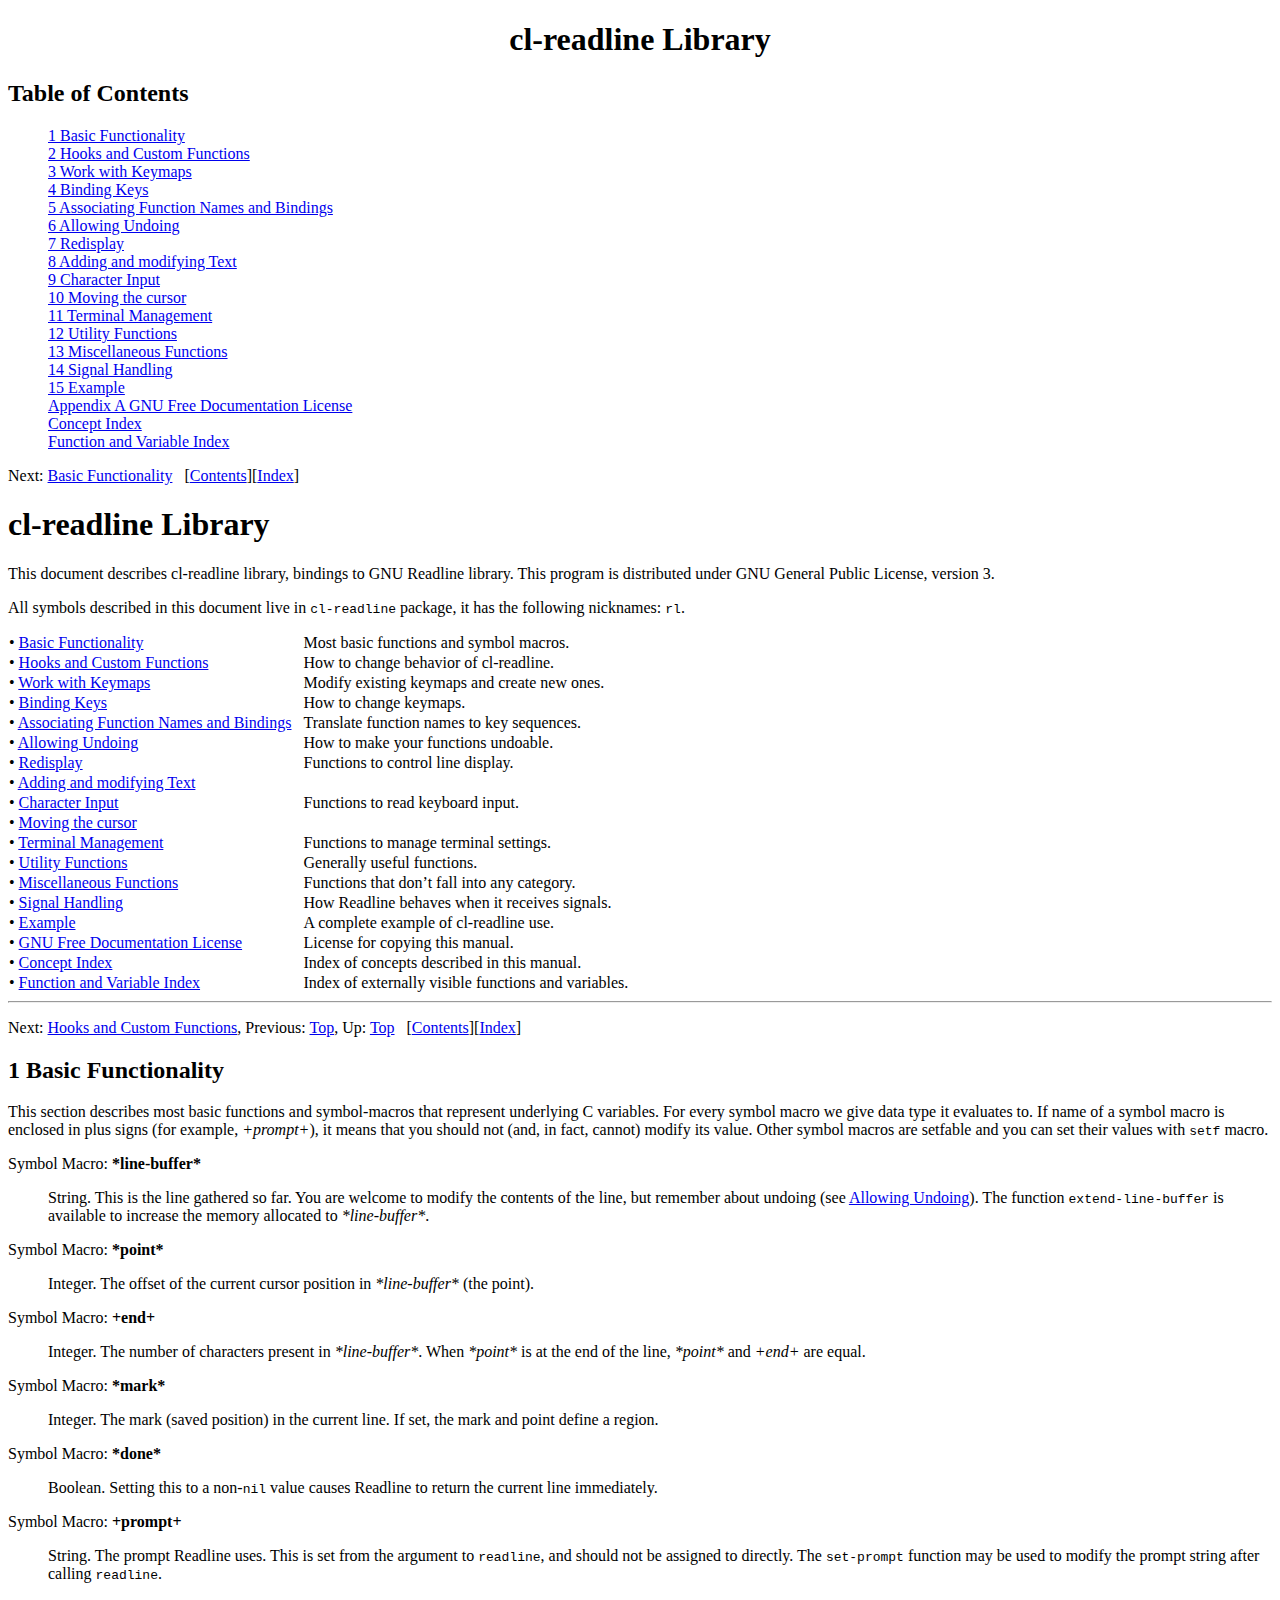
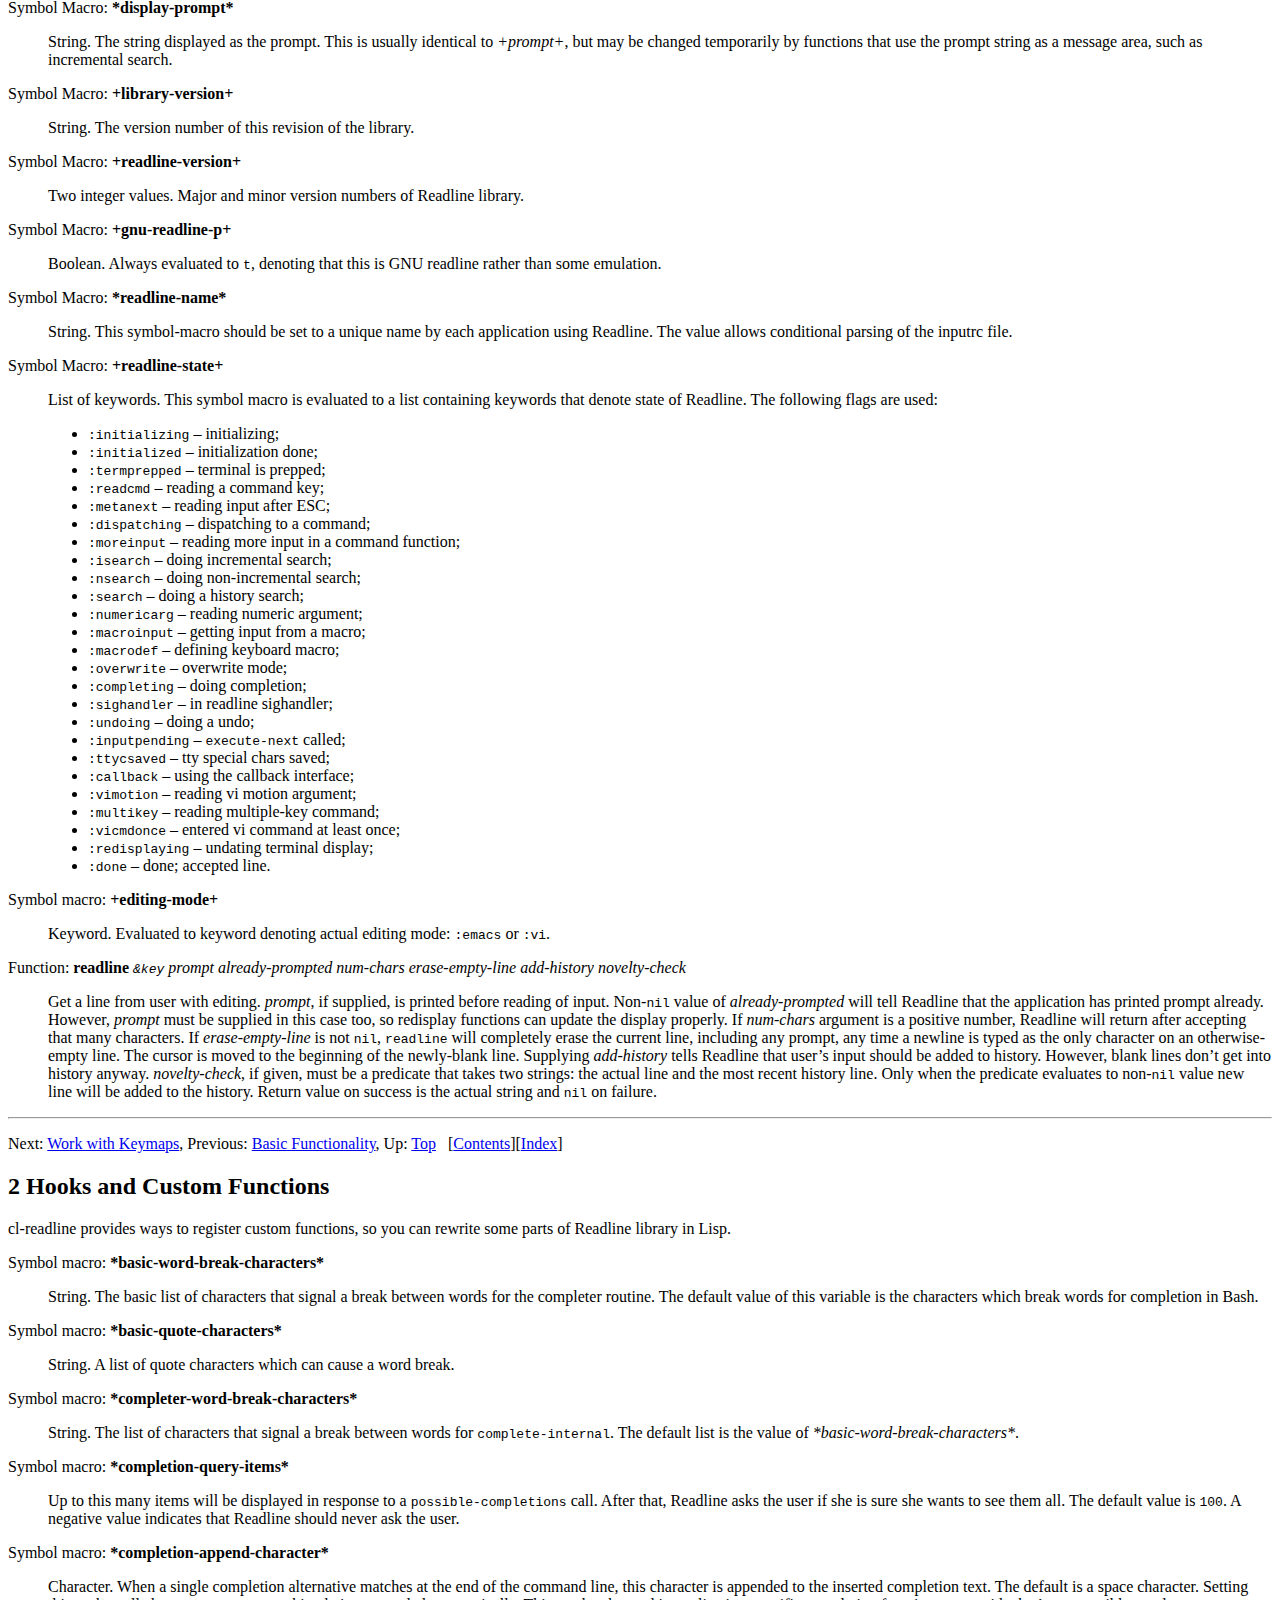
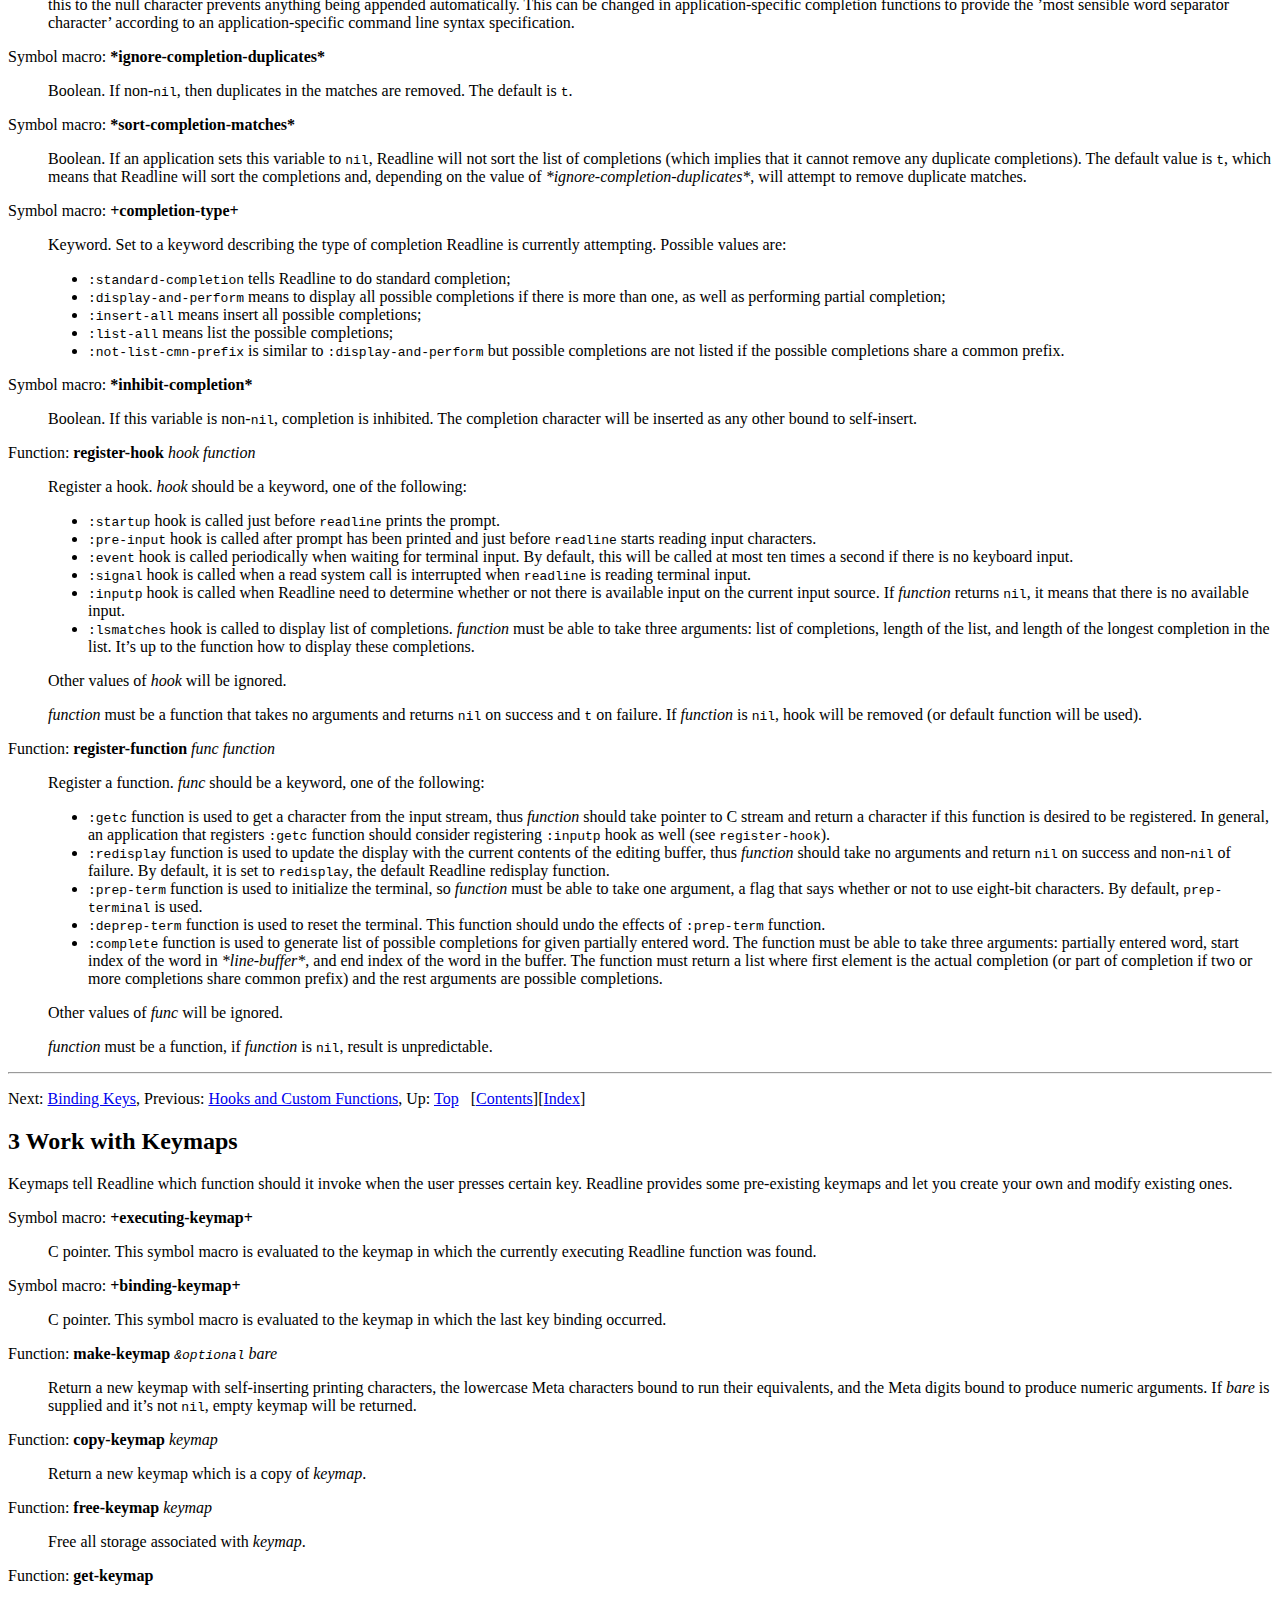
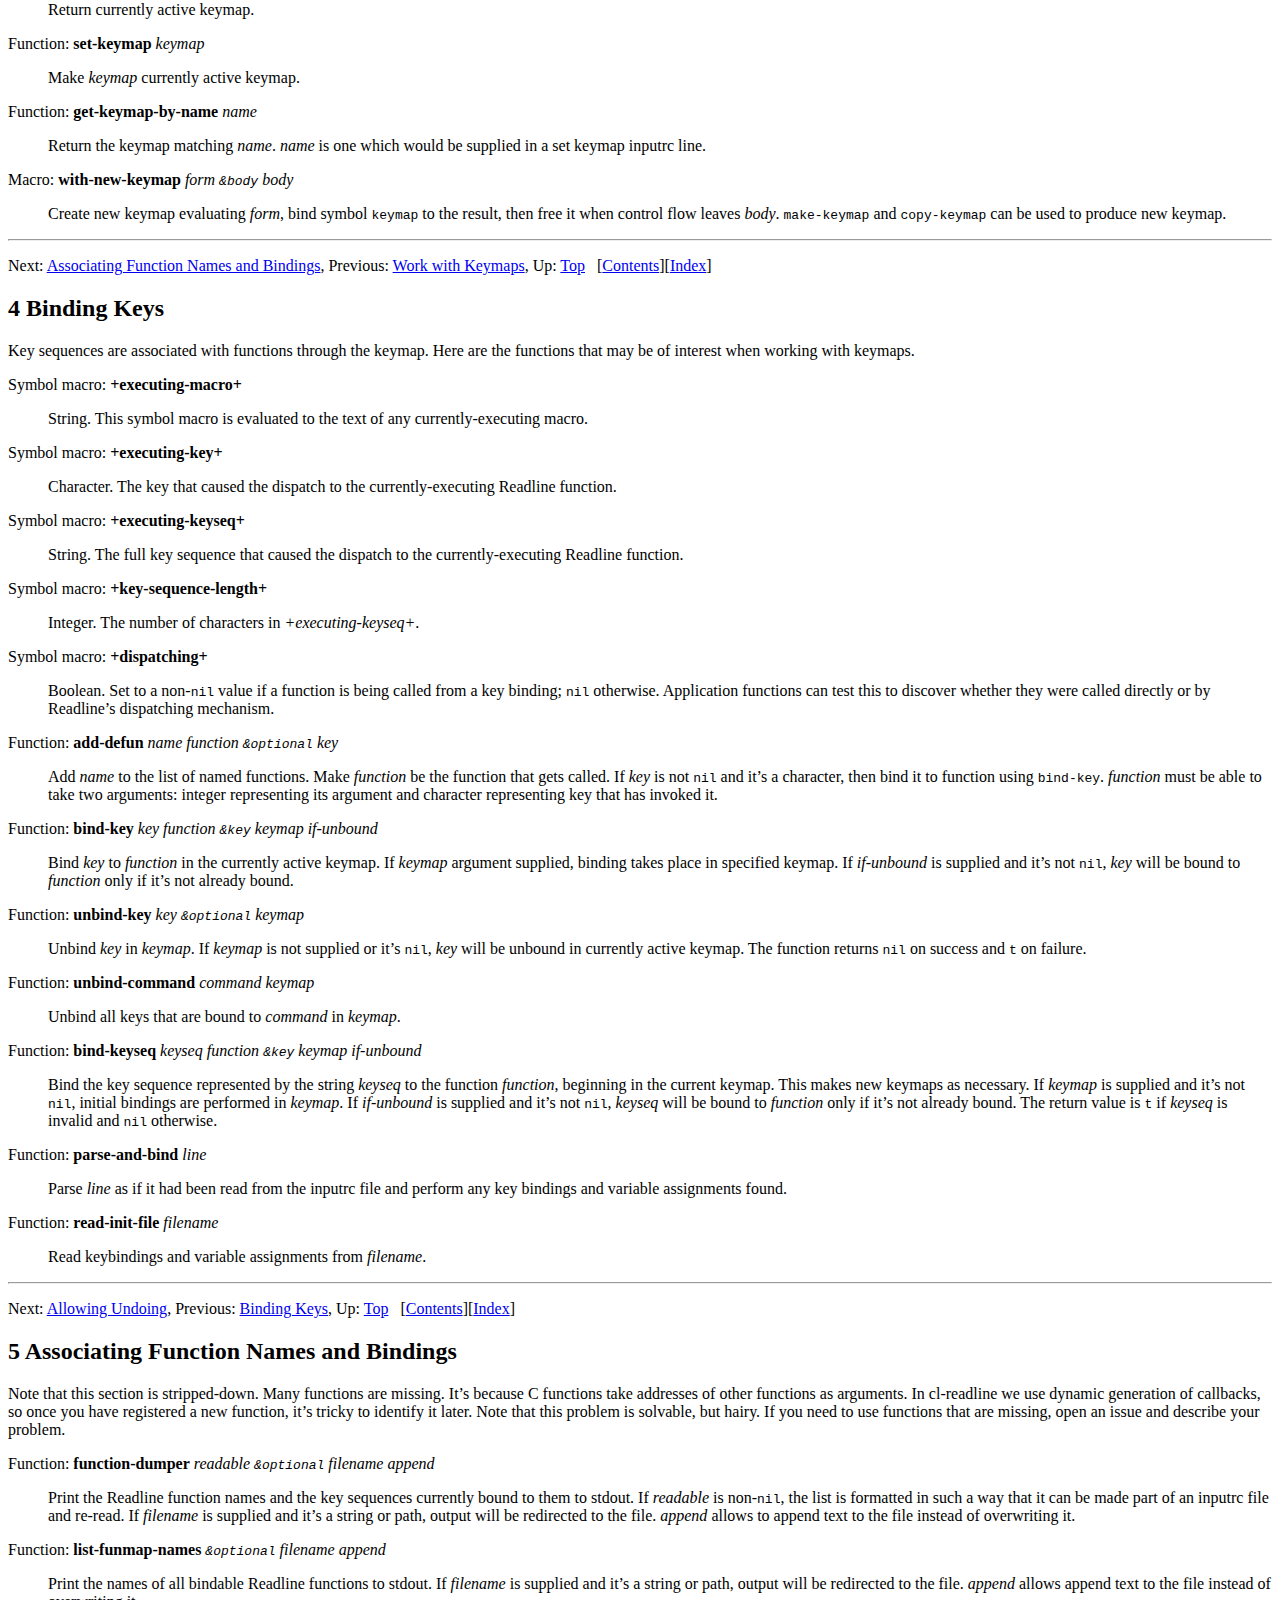
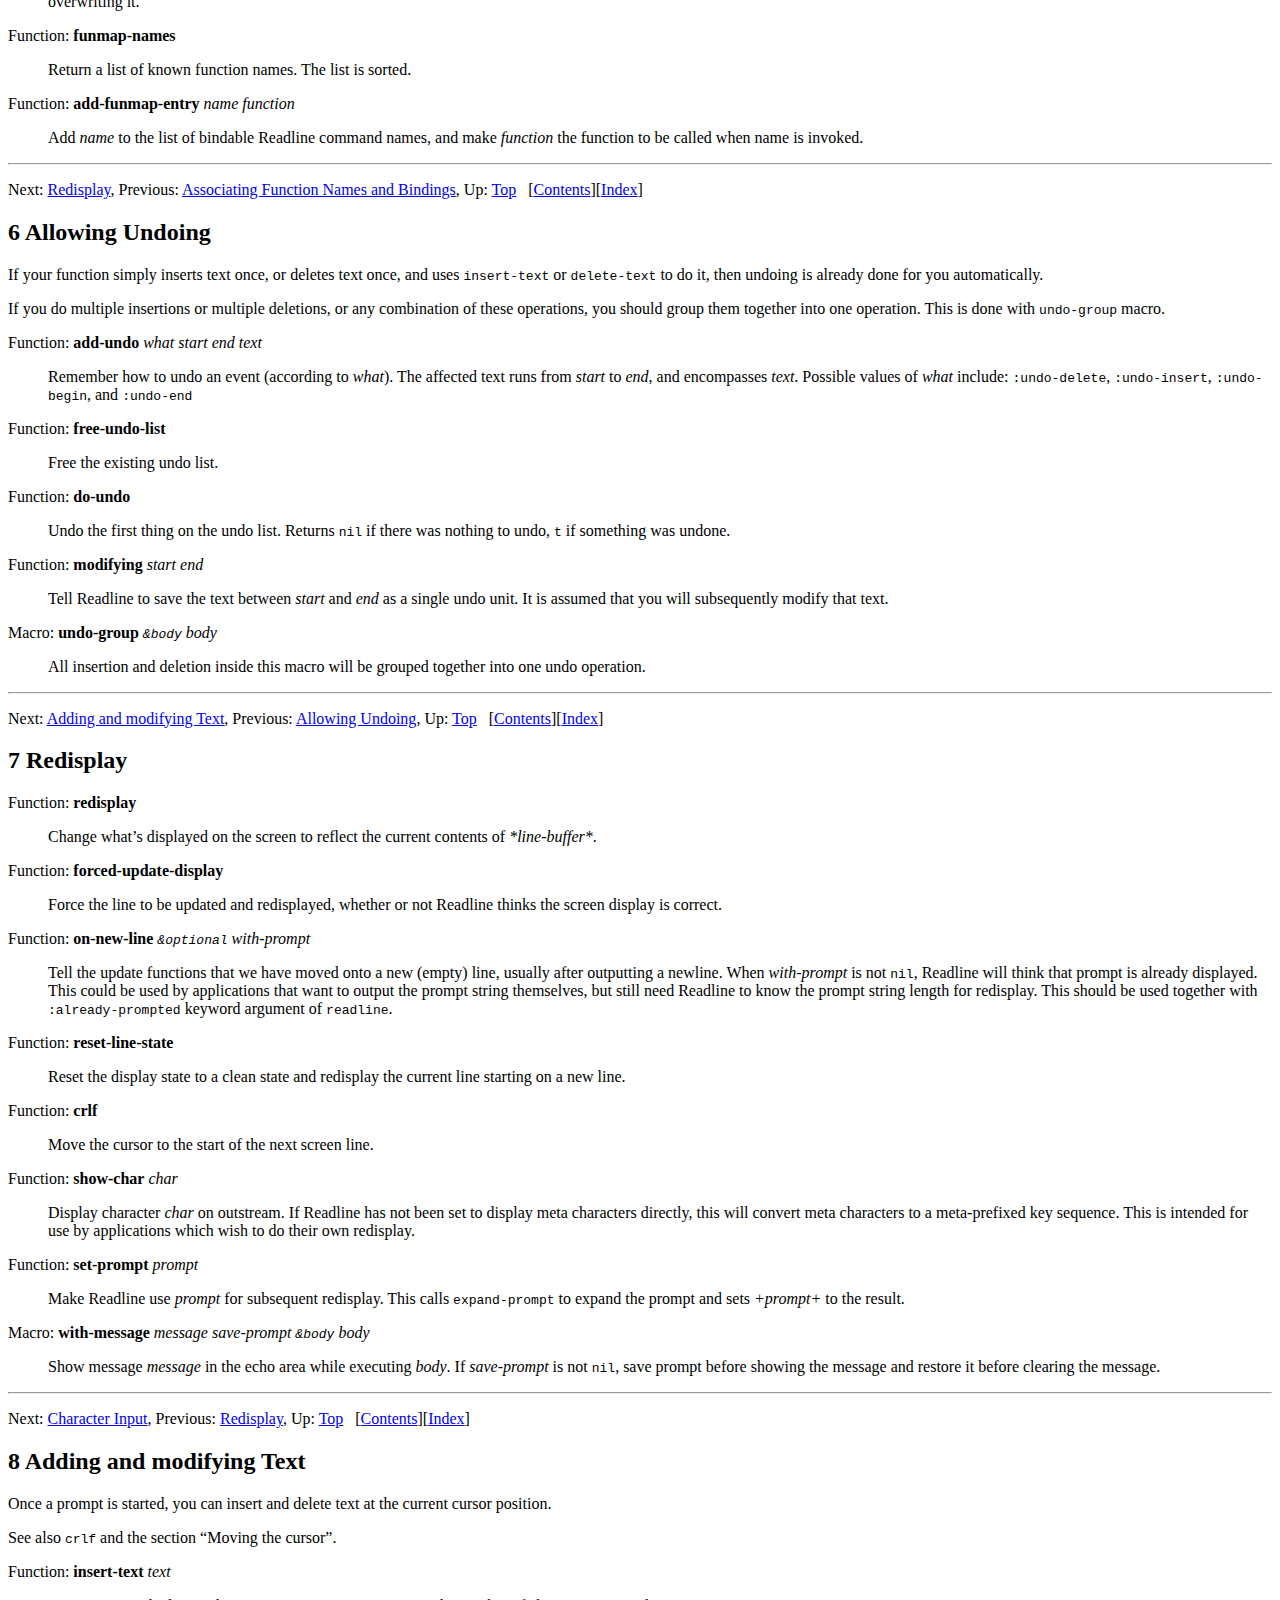
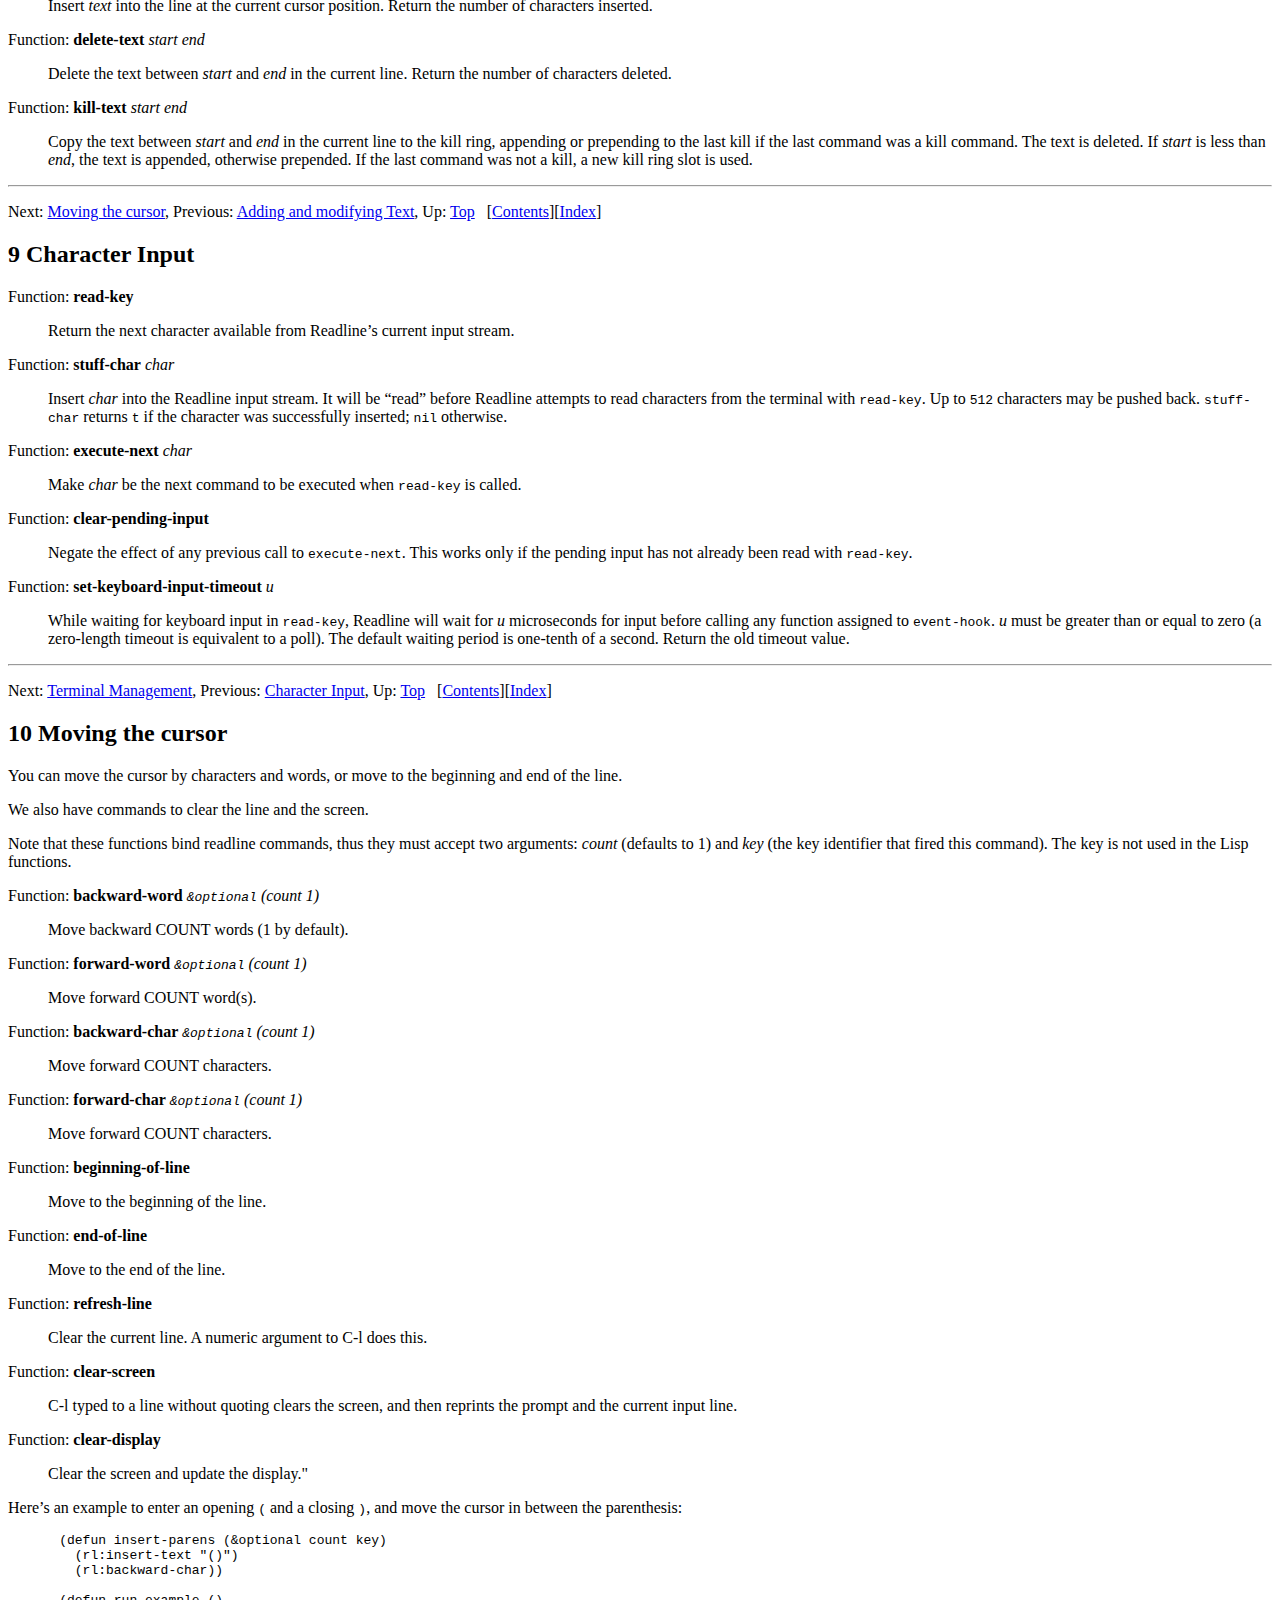
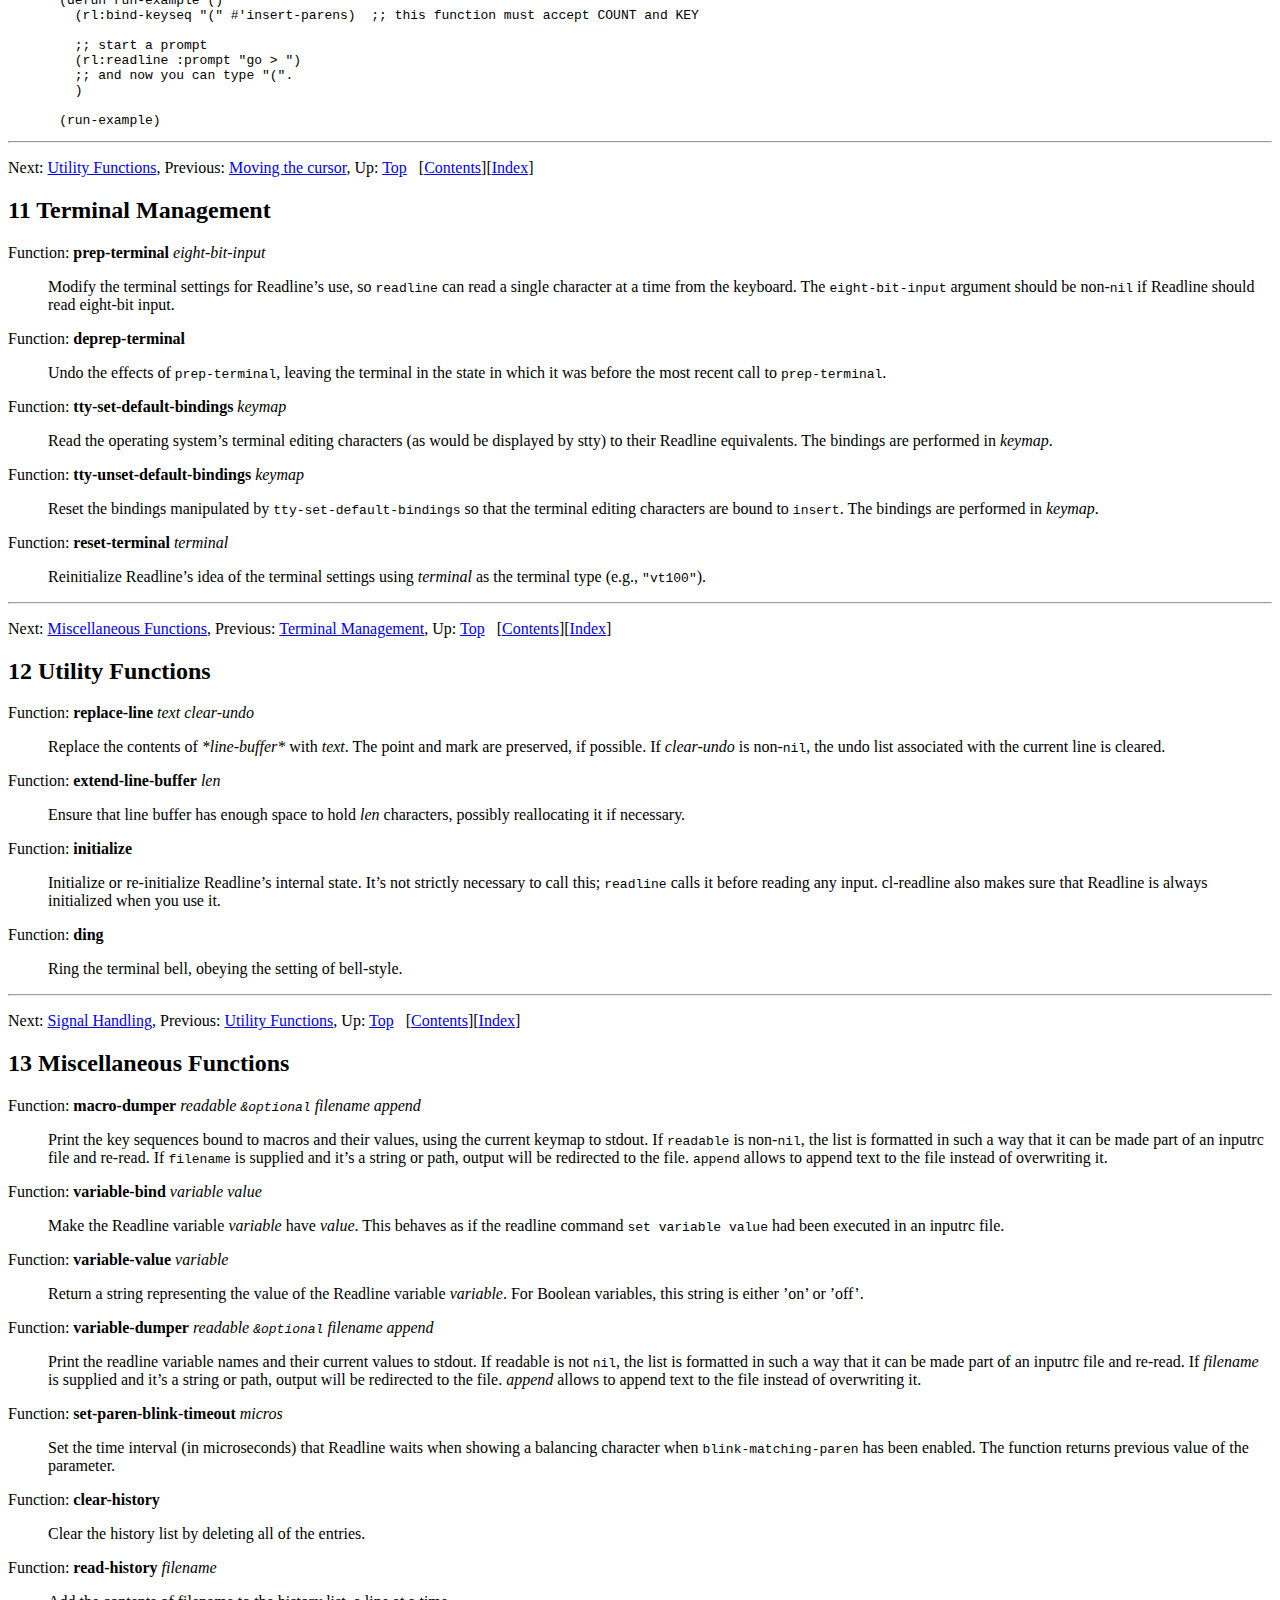
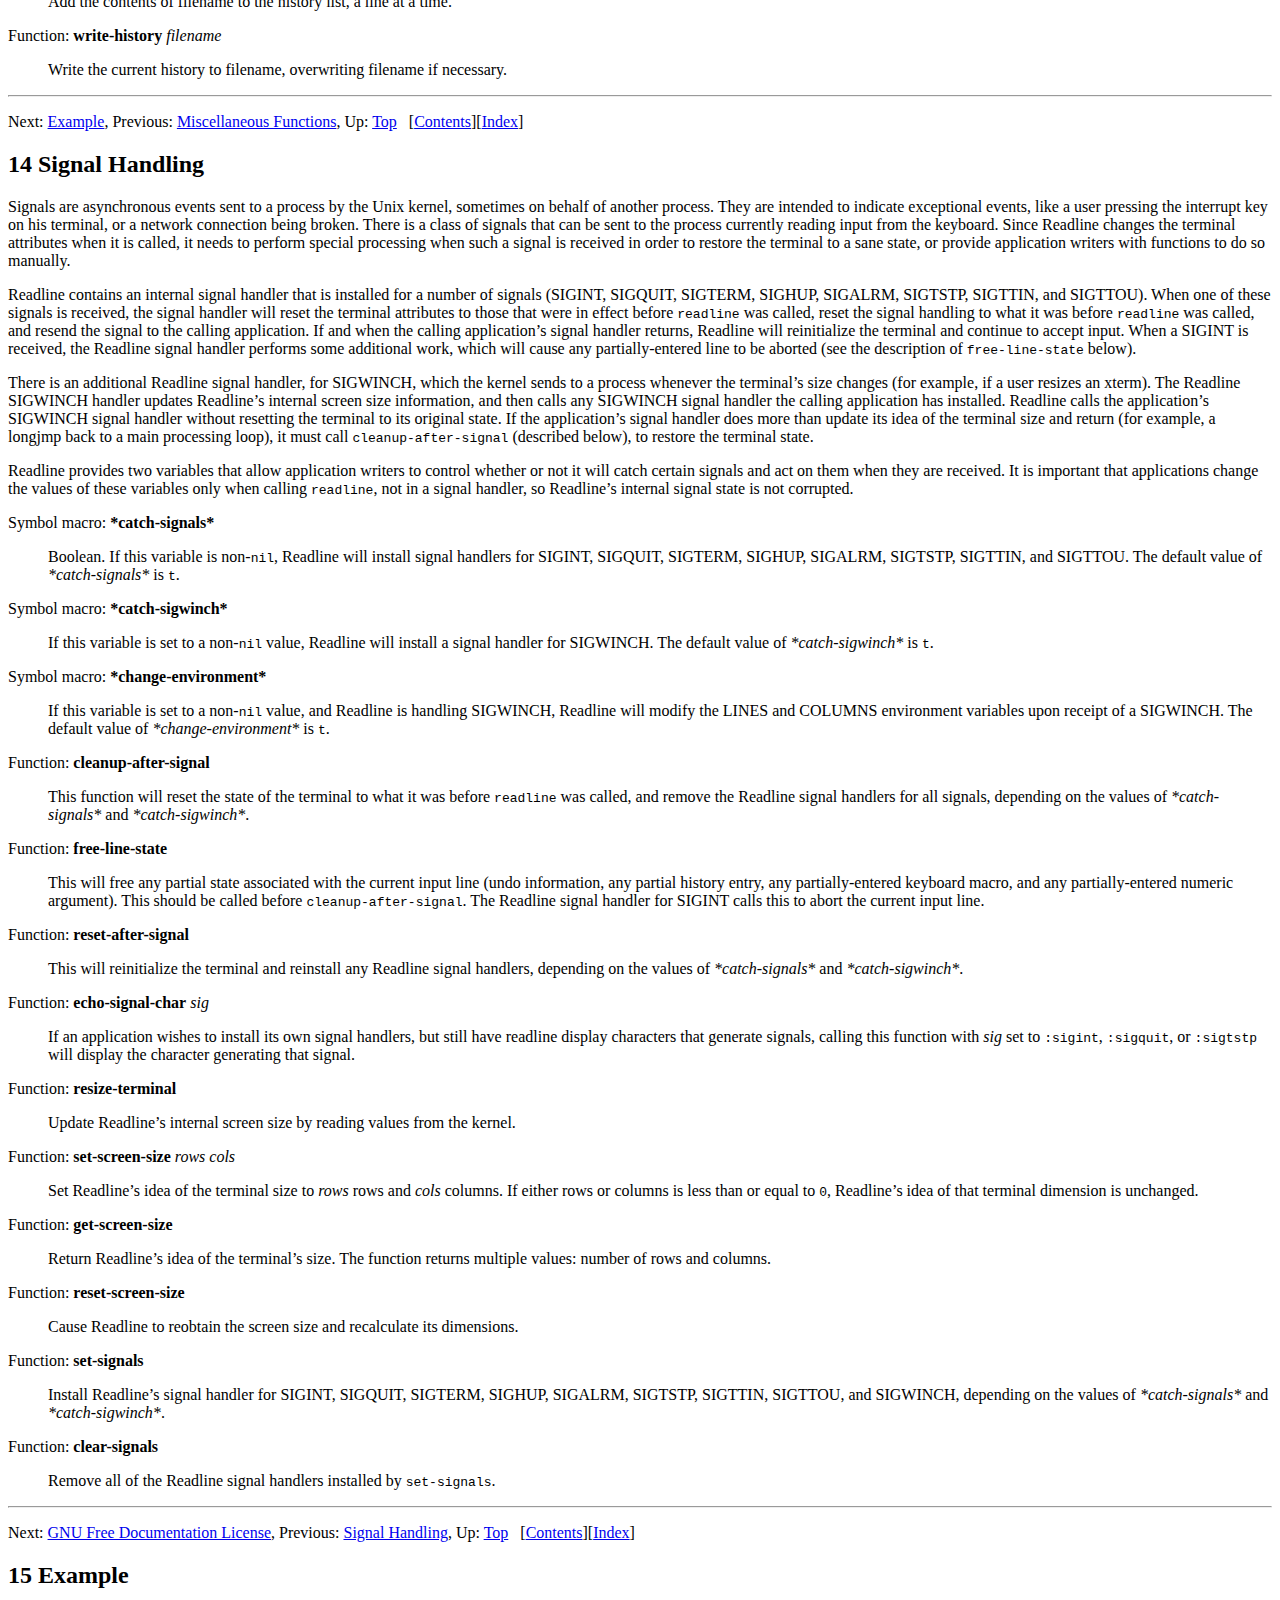
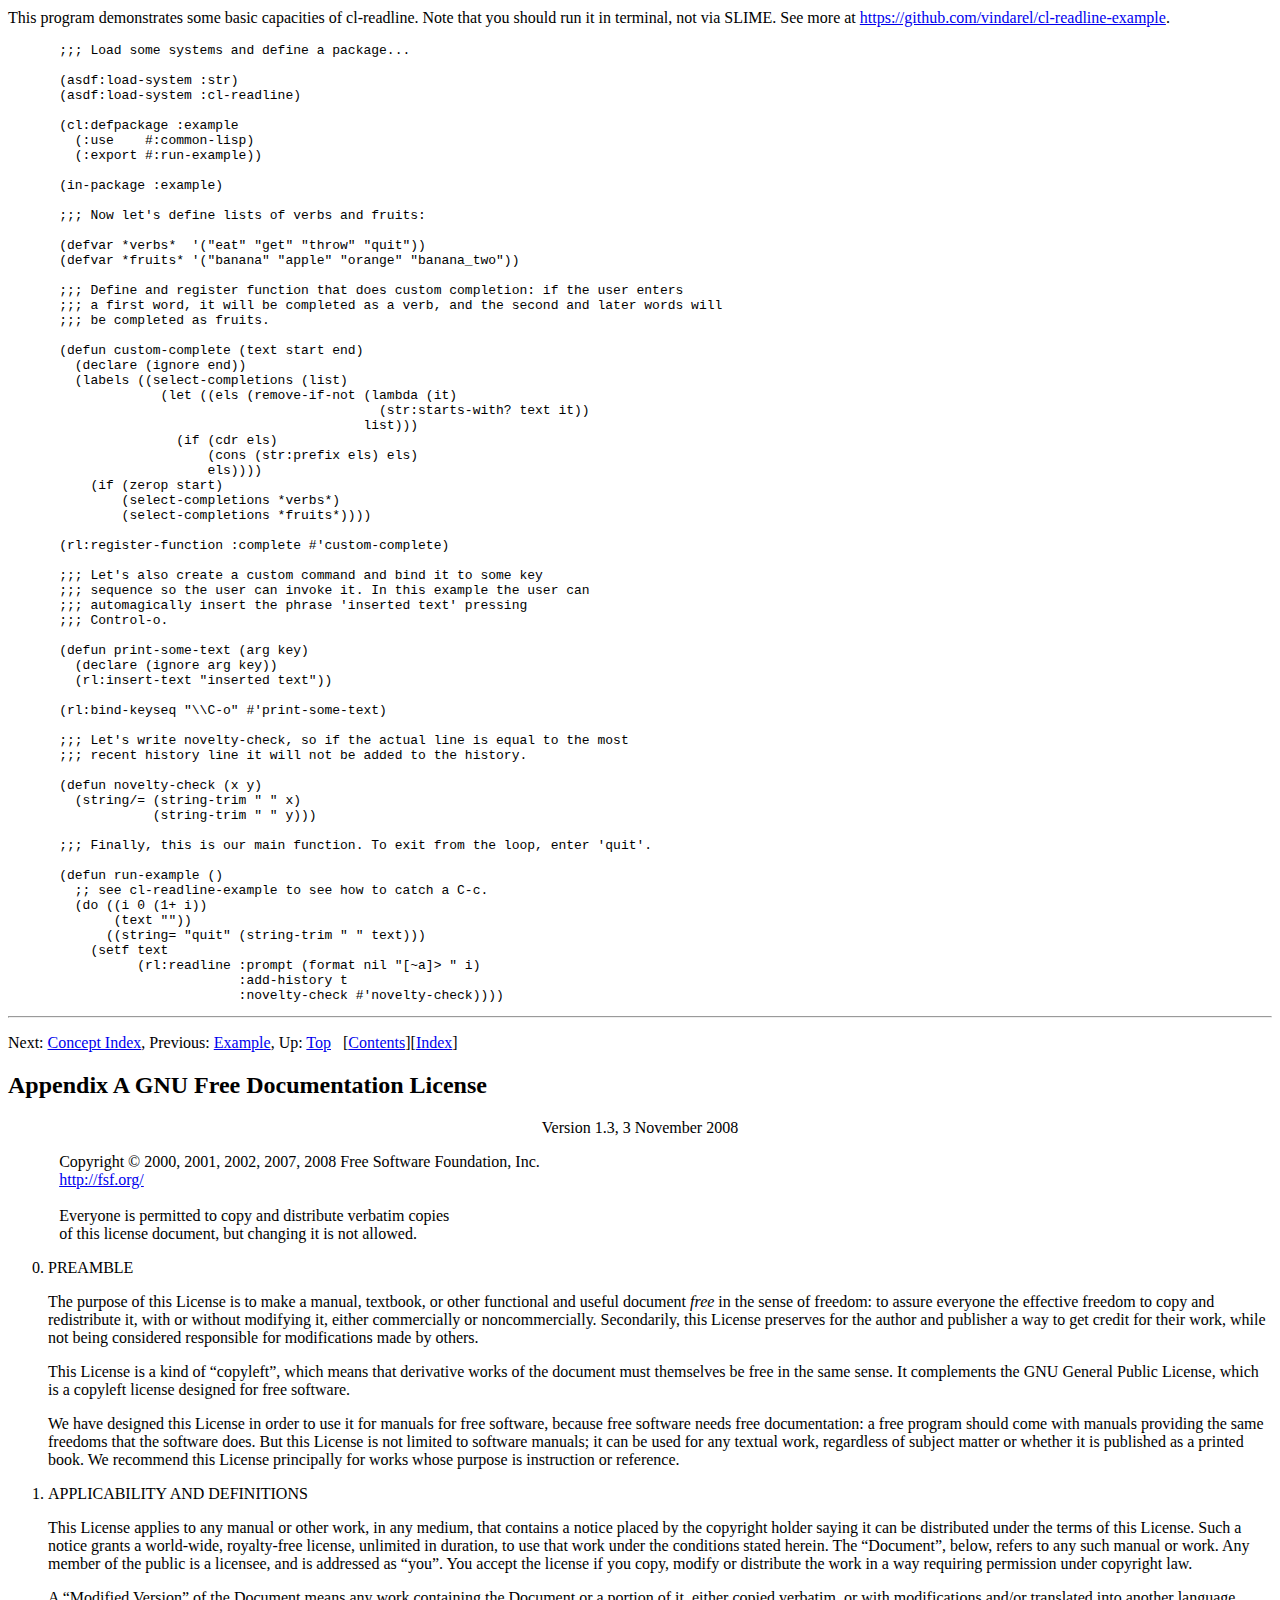
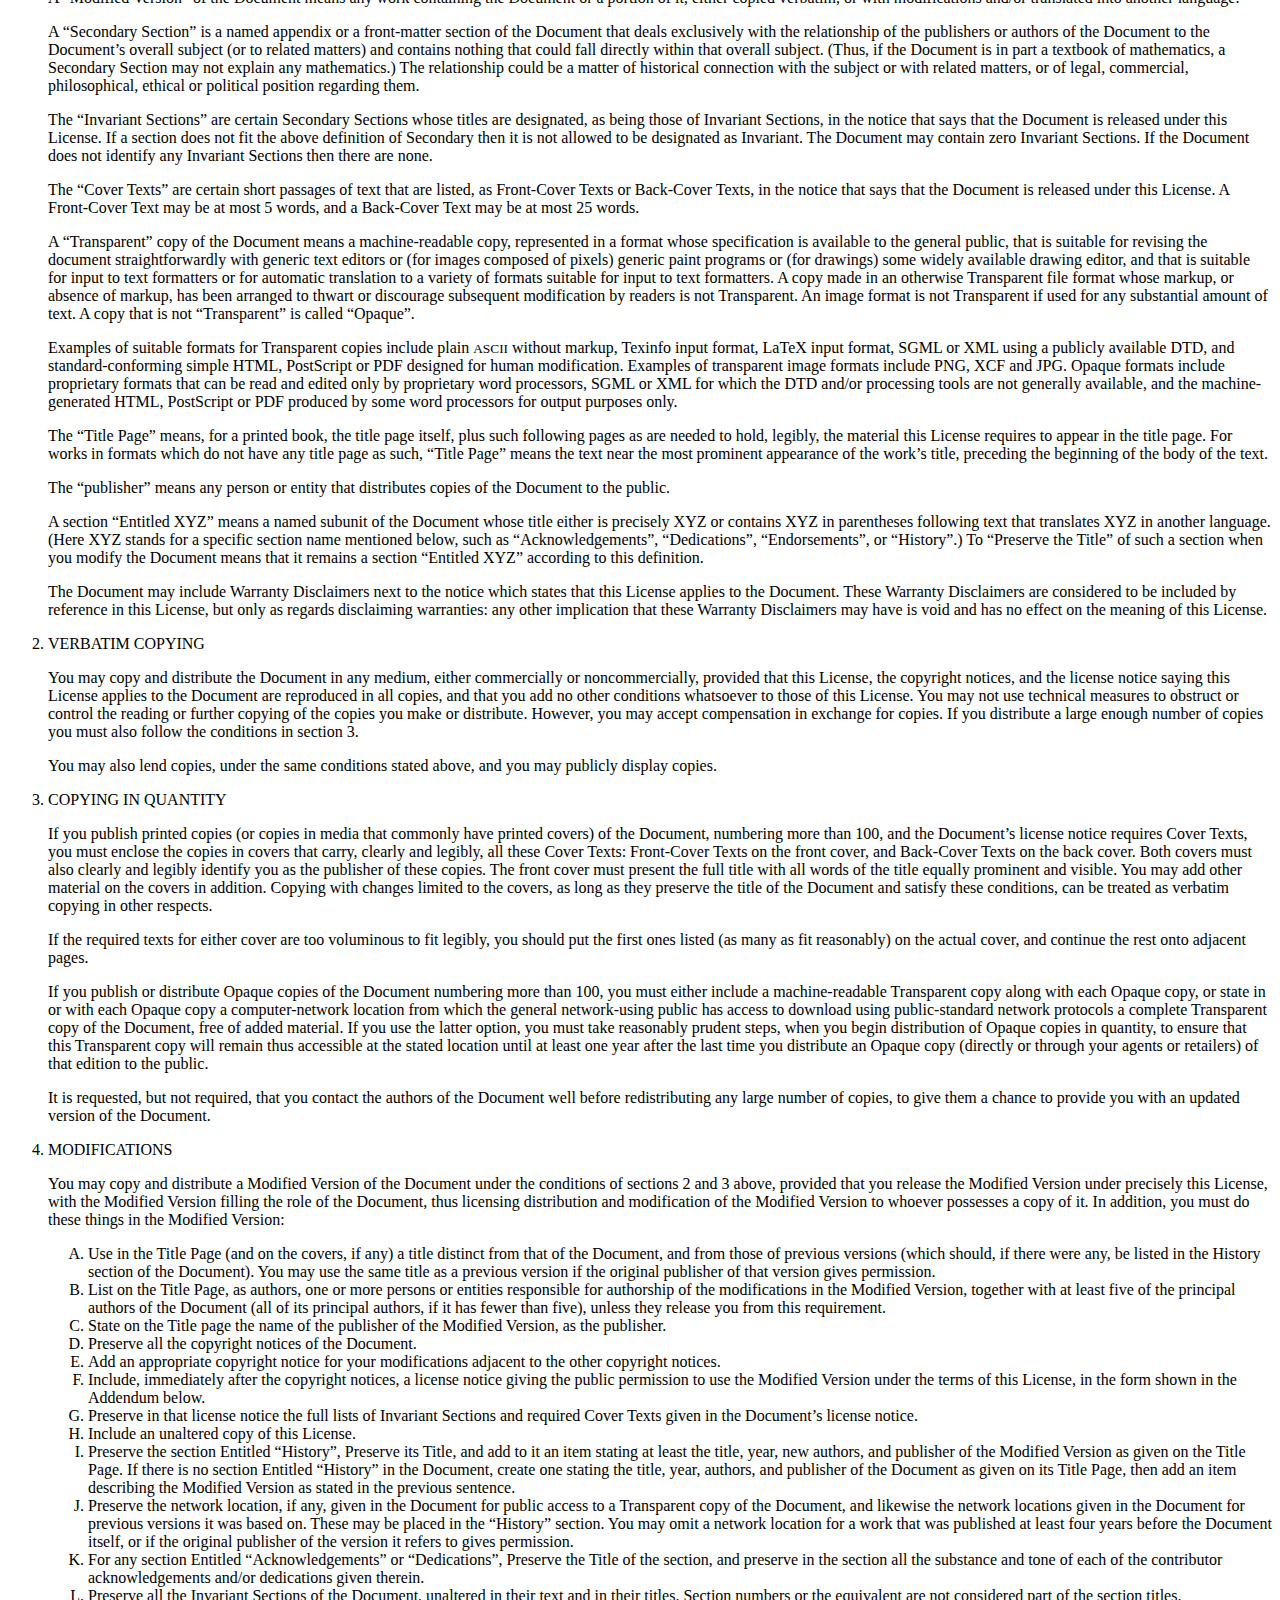
==== commit 6196c7bd: "update html (syntax highlighting)" ====
--- a/index.html
+++ b/index.html
@@ -16,7 +16,7 @@
 Documentation License".
  -->
 <!-- Created by GNU Texinfo 6.7, http://www.gnu.org/software/texinfo/ -->
-<head>
+<head> <script type="text/javascript" src="https://vindarel.github.io/cl-readline/js/highlight-lisp.js"></script> <link rel="stylesheet" href="https://vindarel.github.io/cl-readline/js/github.css">
 <meta http-equiv="Content-Type" content="text/html; charset=utf-8">
 <title>cl-readline Library</title>
 
@@ -53,12 +53,7 @@
 <body lang="en">
 <h1 class="settitle" align="center">cl-readline Library</h1>
 
-<p>How to edit this file:
-- best in Emacs
-- when adding or removing a section, update the menu on that file. See the Emacs Texinfo menu or call M-x texinfo-all-menus-update.
-- try the rendering with M-x makeinfo-buffer (C-c RET C-b)
--
-</p>
+
 
 
 
@@ -911,8 +906,8 @@
 
 <p>Here&rsquo;s an example to enter an opening <code>(</code> and a closing <code>)</code>, and move the cursor in between the parenthesis:
 </p>
-<div class="example">
-<pre class="example">(defun insert-parens (&amp;optional count key)
+<div class="lisp">
+<pre><code class="lisp">(defun insert-parens (&amp;optional count key)
   (rl:insert-text &quot;()&quot;)
   (rl:backward-char))
 
@@ -925,7 +920,7 @@
   )
 
 (run-example)
-</pre></div>
+</code></pre></div>
 
 
 <hr>
@@ -1223,8 +1218,8 @@
 <p>This program demonstrates some basic capacities of cl-readline. Note
 that you should run it in terminal, not via SLIME. See more at <a href="https://github.com/vindarel/cl-readline-example">https://github.com/vindarel/cl-readline-example</a>.
 </p>
-<div class="example">
-<pre class="example">;;; Load some systems and define a package...
+<div class="lisp">
+<pre><code class="lisp">;;; Load some systems and define a package...
 
 (asdf:load-system :str)
 (asdf:load-system :cl-readline)
@@ -1288,7 +1283,7 @@
           (rl:readline :prompt (format nil &quot;[~a]&gt; &quot; i)
                        :add-history t
                        :novelty-check #'novelty-check))))
-</pre></div>
+</code></pre></div>
 
 <hr>
 <span id="GNU-Free-Documentation-License"></span><div class="header">
@@ -1306,7 +1301,7 @@
 
 Everyone is permitted to copy and distribute verbatim copies
 of this license document, but changing it is not allowed.
-</pre></div>
+</code></pre></div>
 
 <ol start="0">
 <li> PREAMBLE
@@ -1744,7 +1739,7 @@
   with no Invariant Sections, no Front-Cover Texts, and no Back-Cover
   Texts.  A copy of the license is included in the section entitled ``GNU
   Free Documentation License''.
-</pre></div>
+</code></pre></div>
 
 <p>If you have Invariant Sections, Front-Cover Texts and Back-Cover Texts,
 replace the &ldquo;with&hellip;Texts.&rdquo; line with this:
@@ -1753,7 +1748,7 @@
 <pre class="example">    with the Invariant Sections being <var>list their titles</var>, with
     the Front-Cover Texts being <var>list</var>, and with the Back-Cover Texts
     being <var>list</var>.
-</pre></div>
+</code></pre></div>
 
 <p>If you have Invariant Sections without Cover Texts, or some other
 combination of the three, merge those two alternatives to suit the
@@ -2078,5 +2073,5 @@
 
 
 
-</body>
+</body>  <script> HighlightLisp.highlight_auto(); HighlightLisp.paren_match(); </script>
 </html>
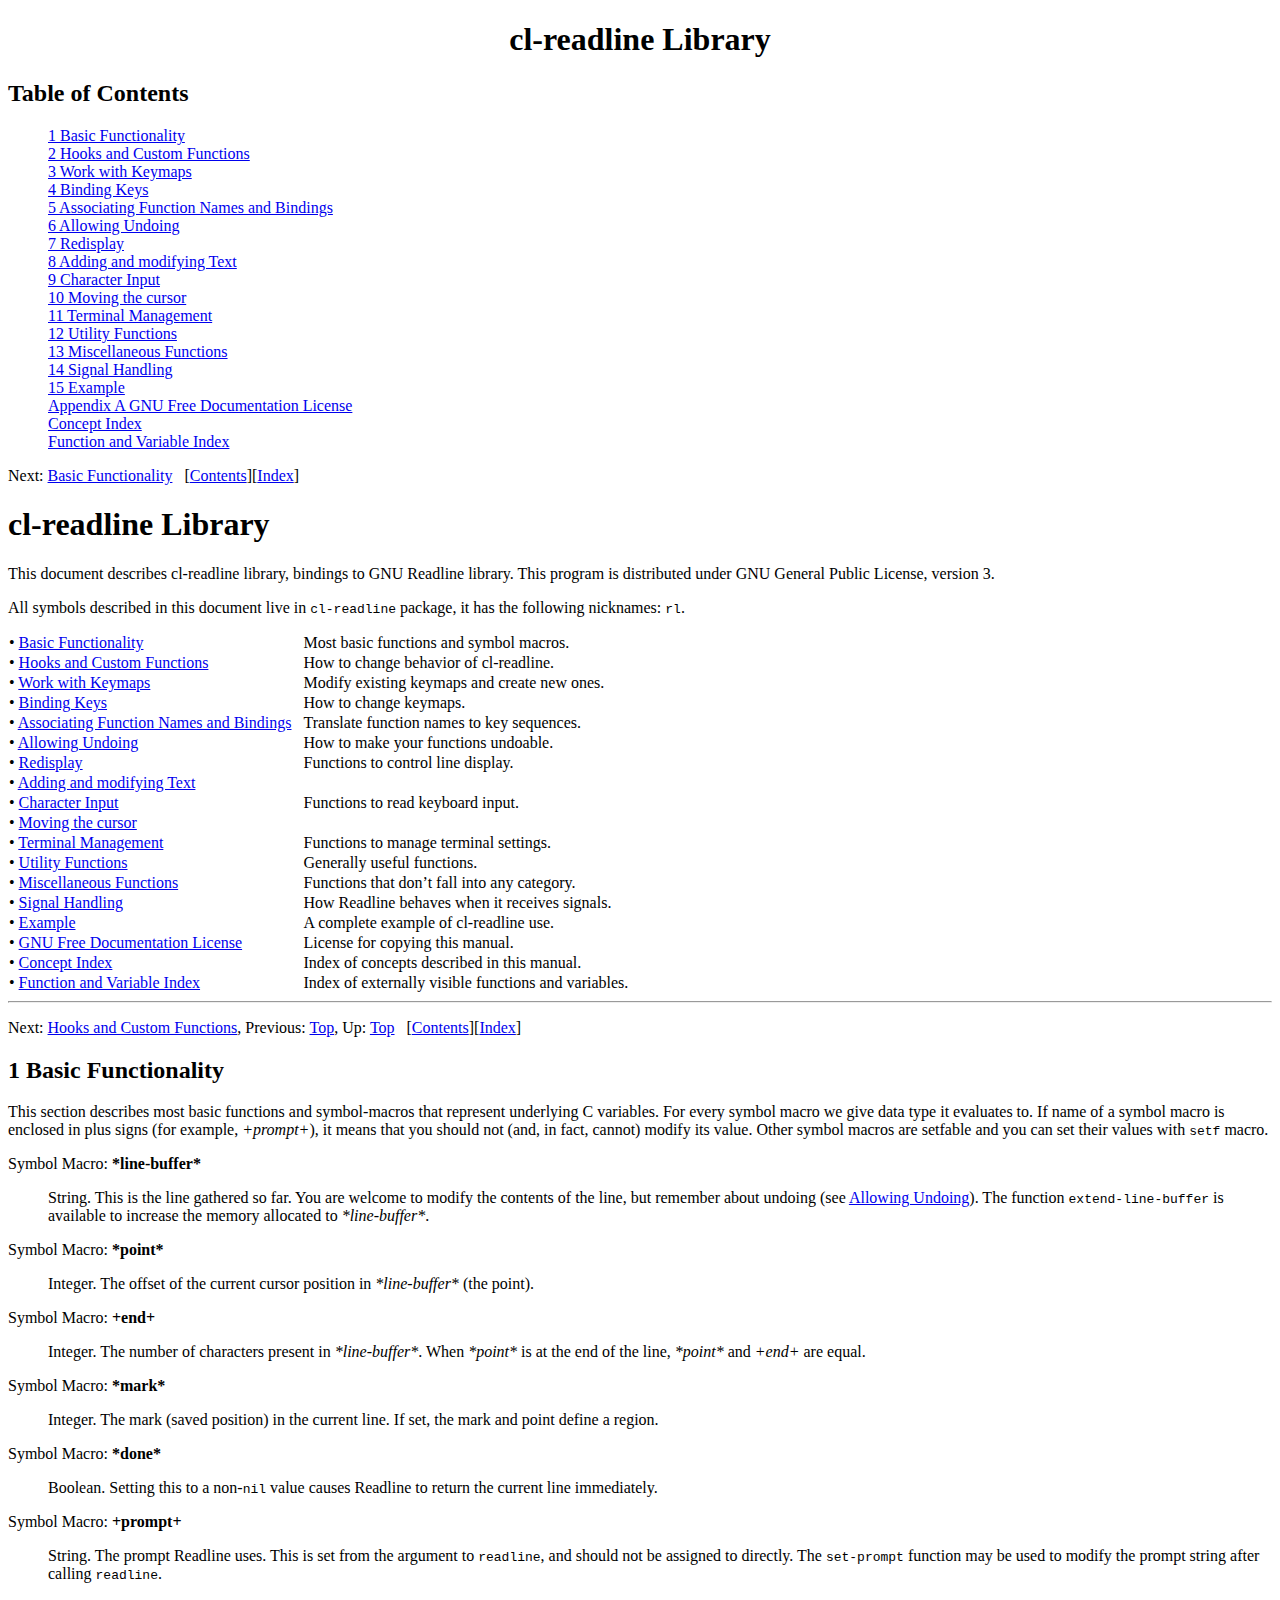
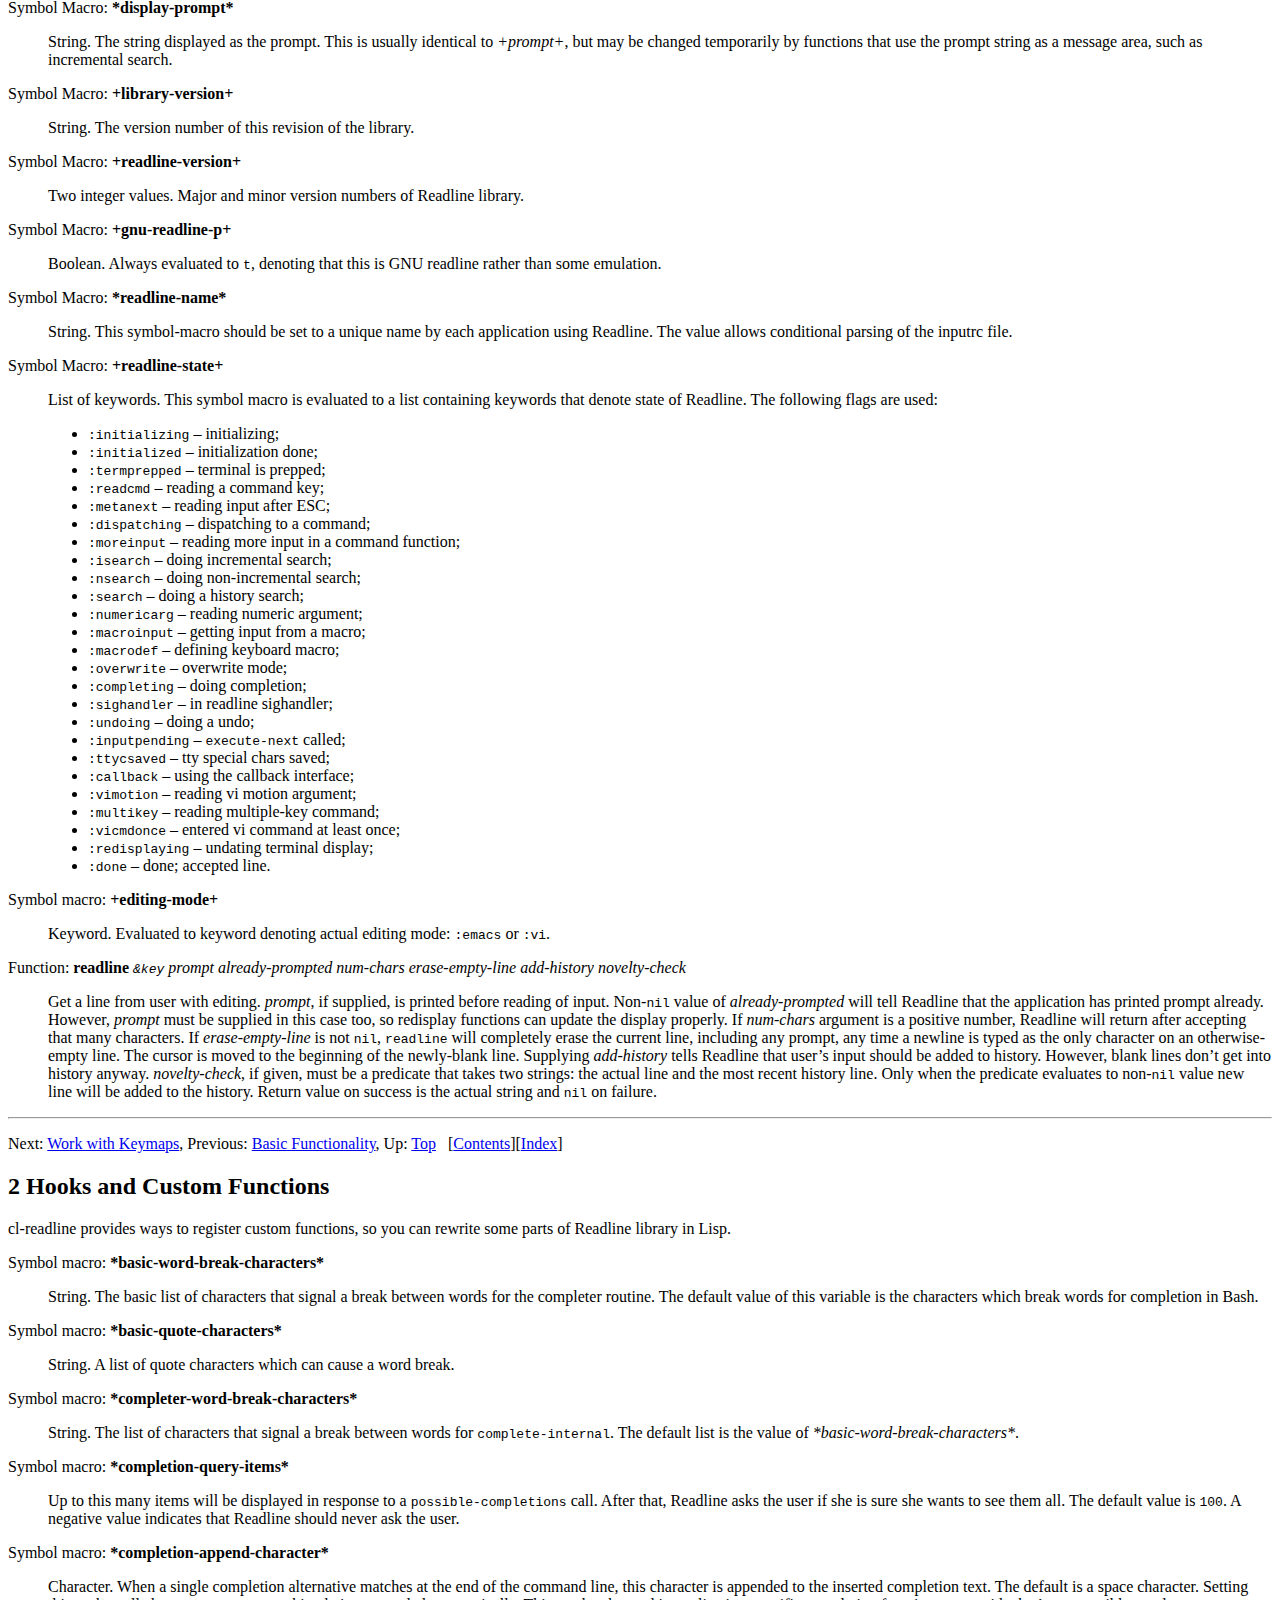
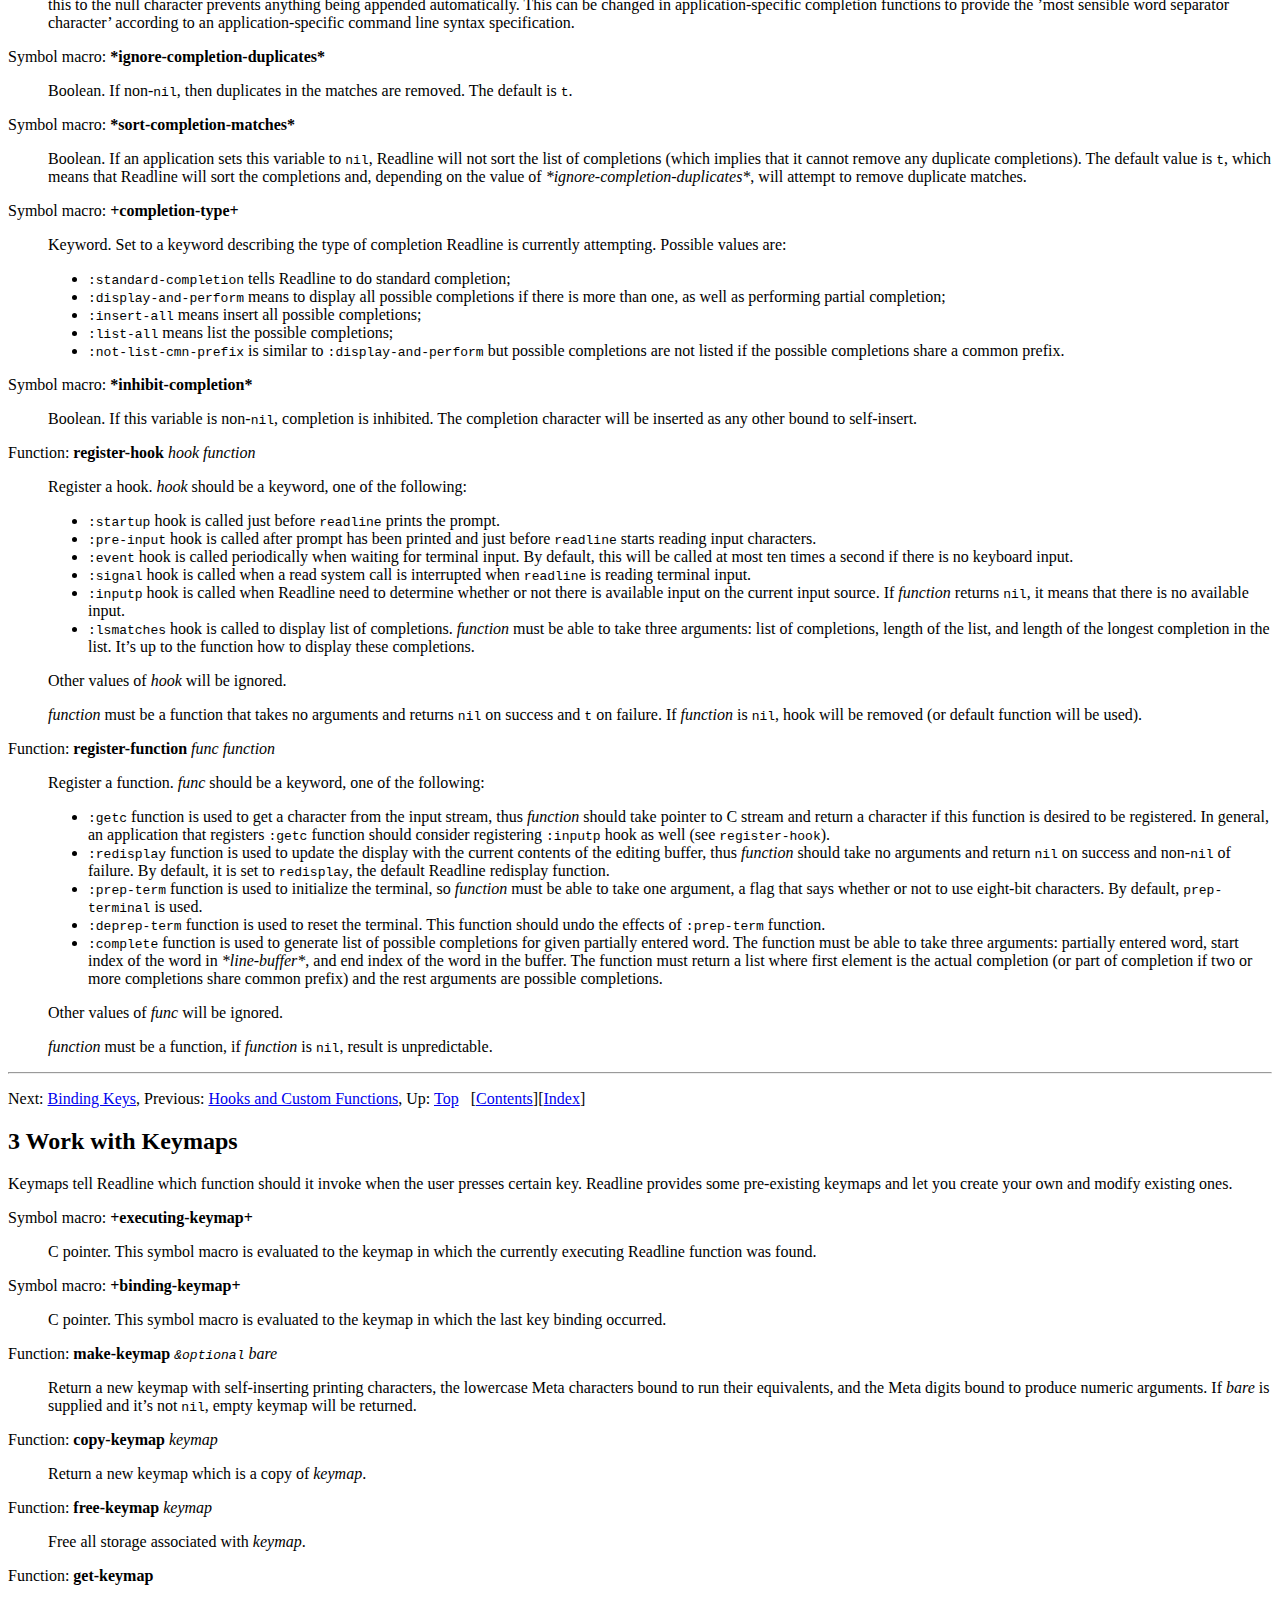
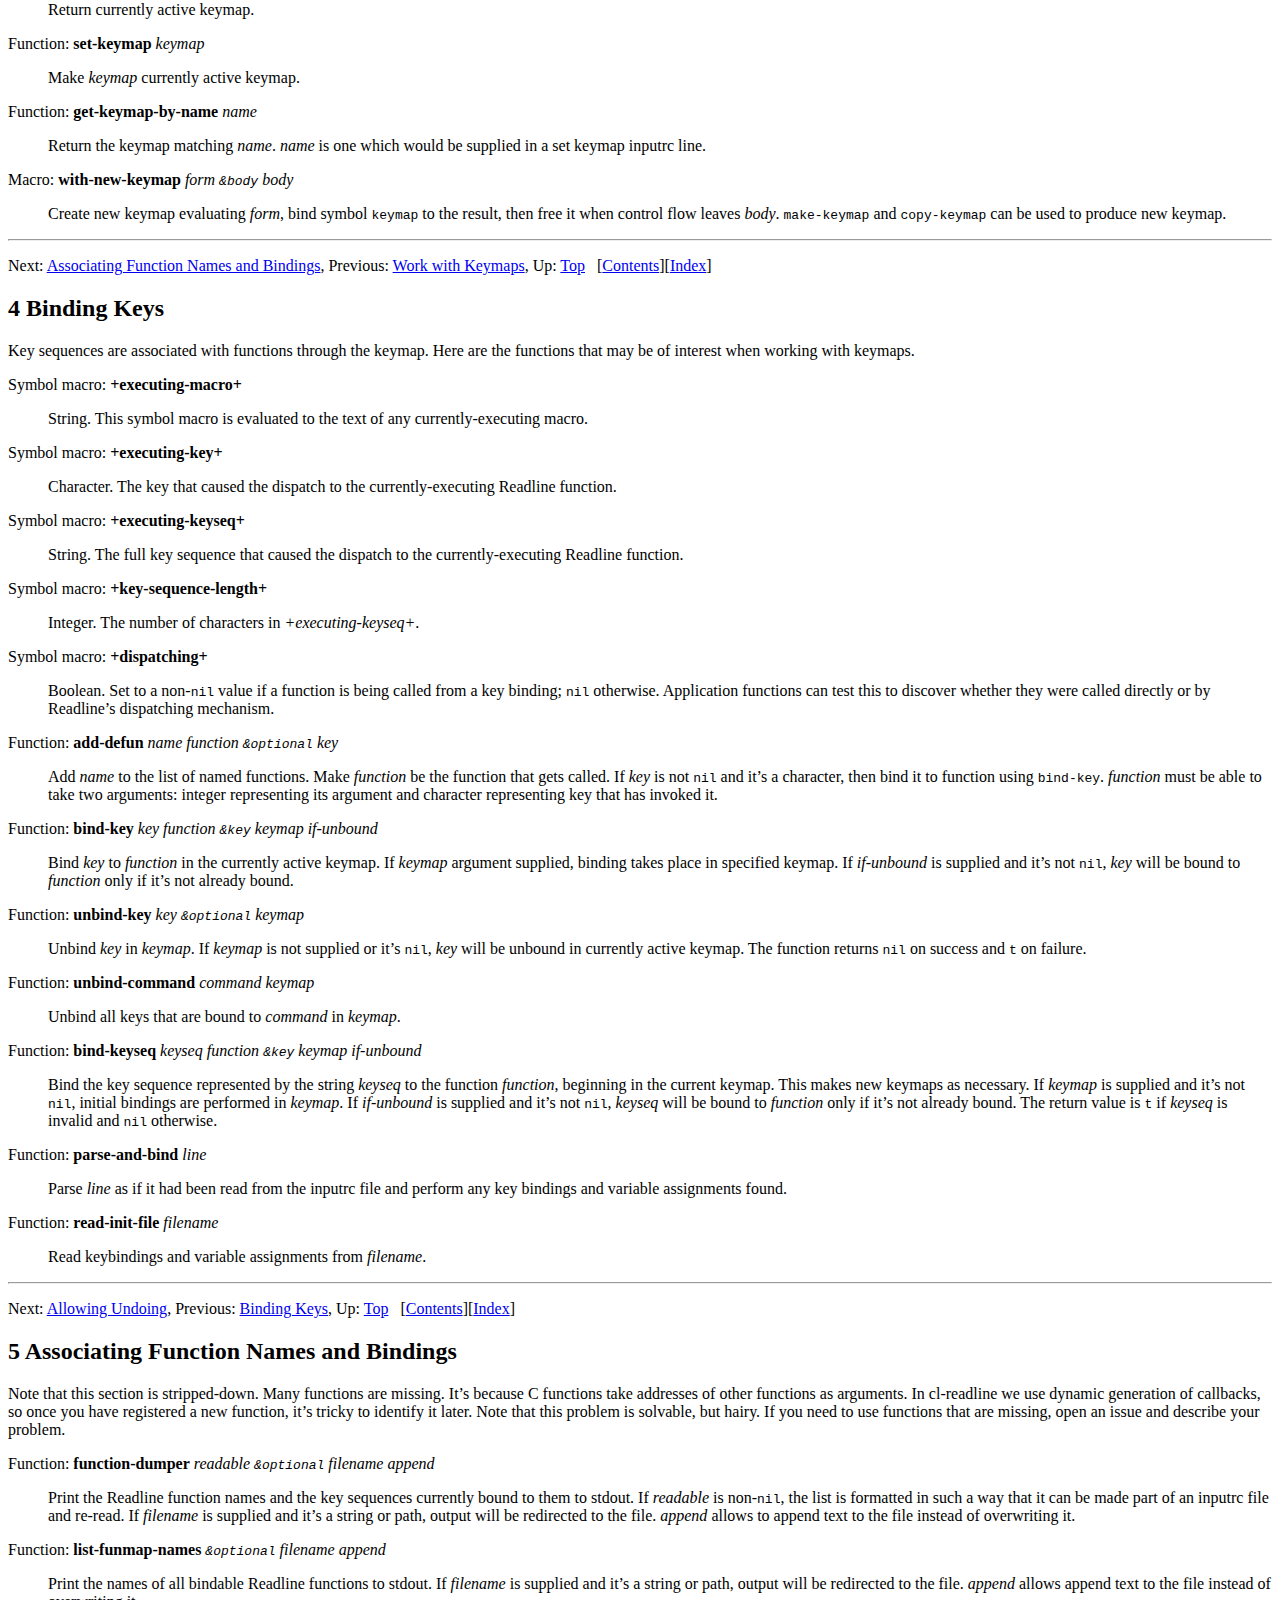
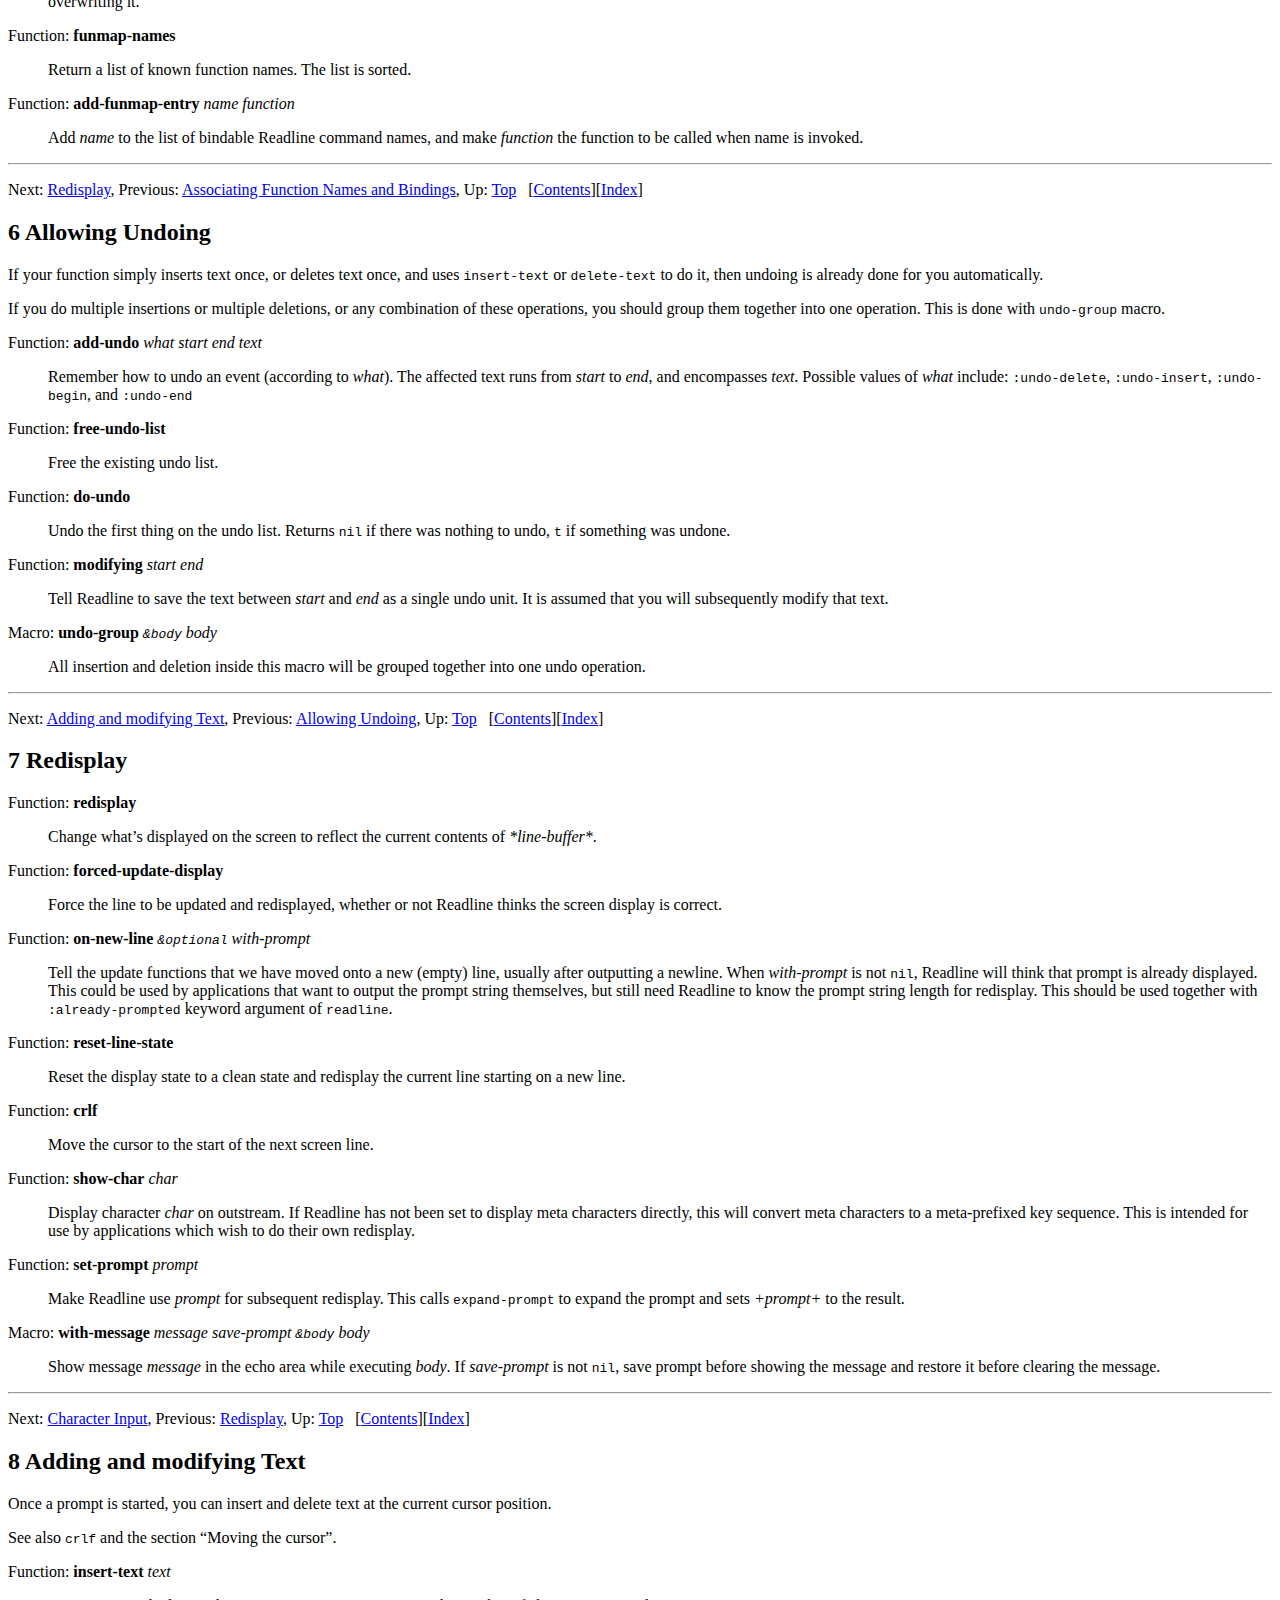
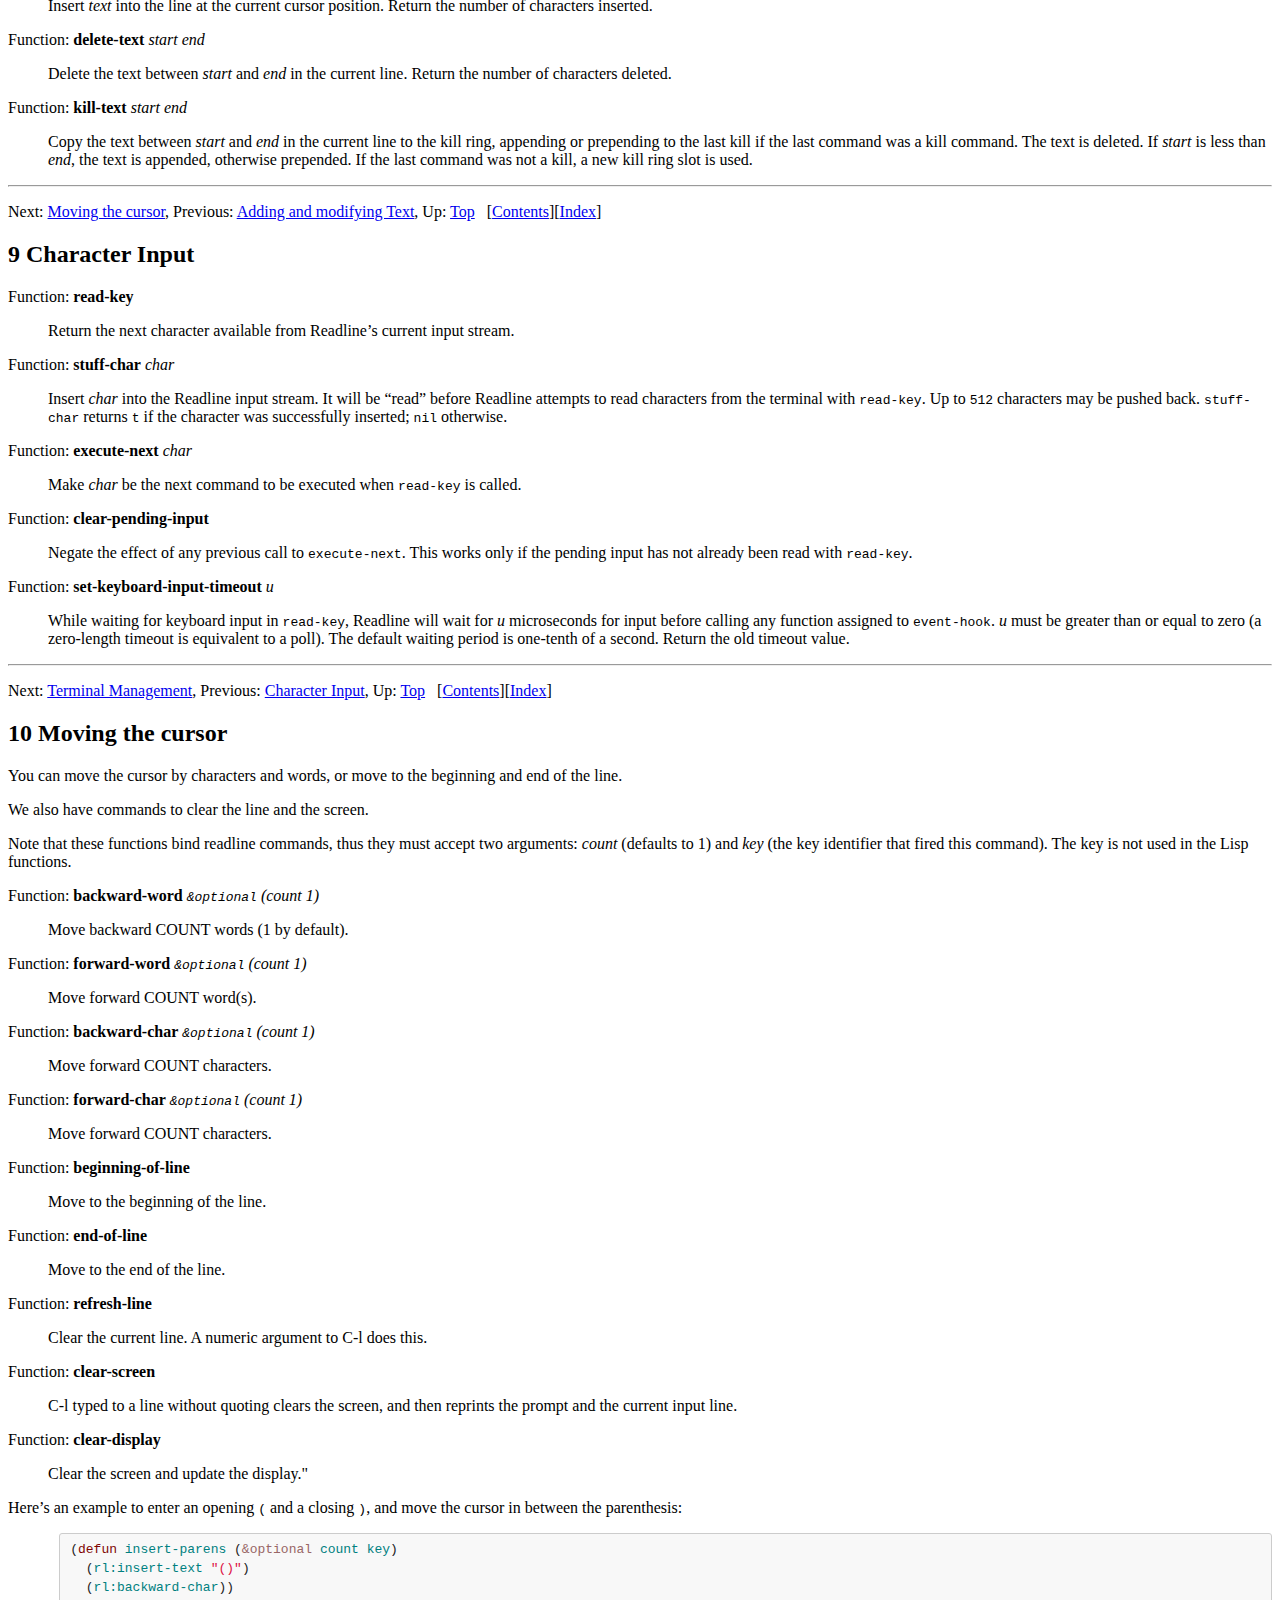
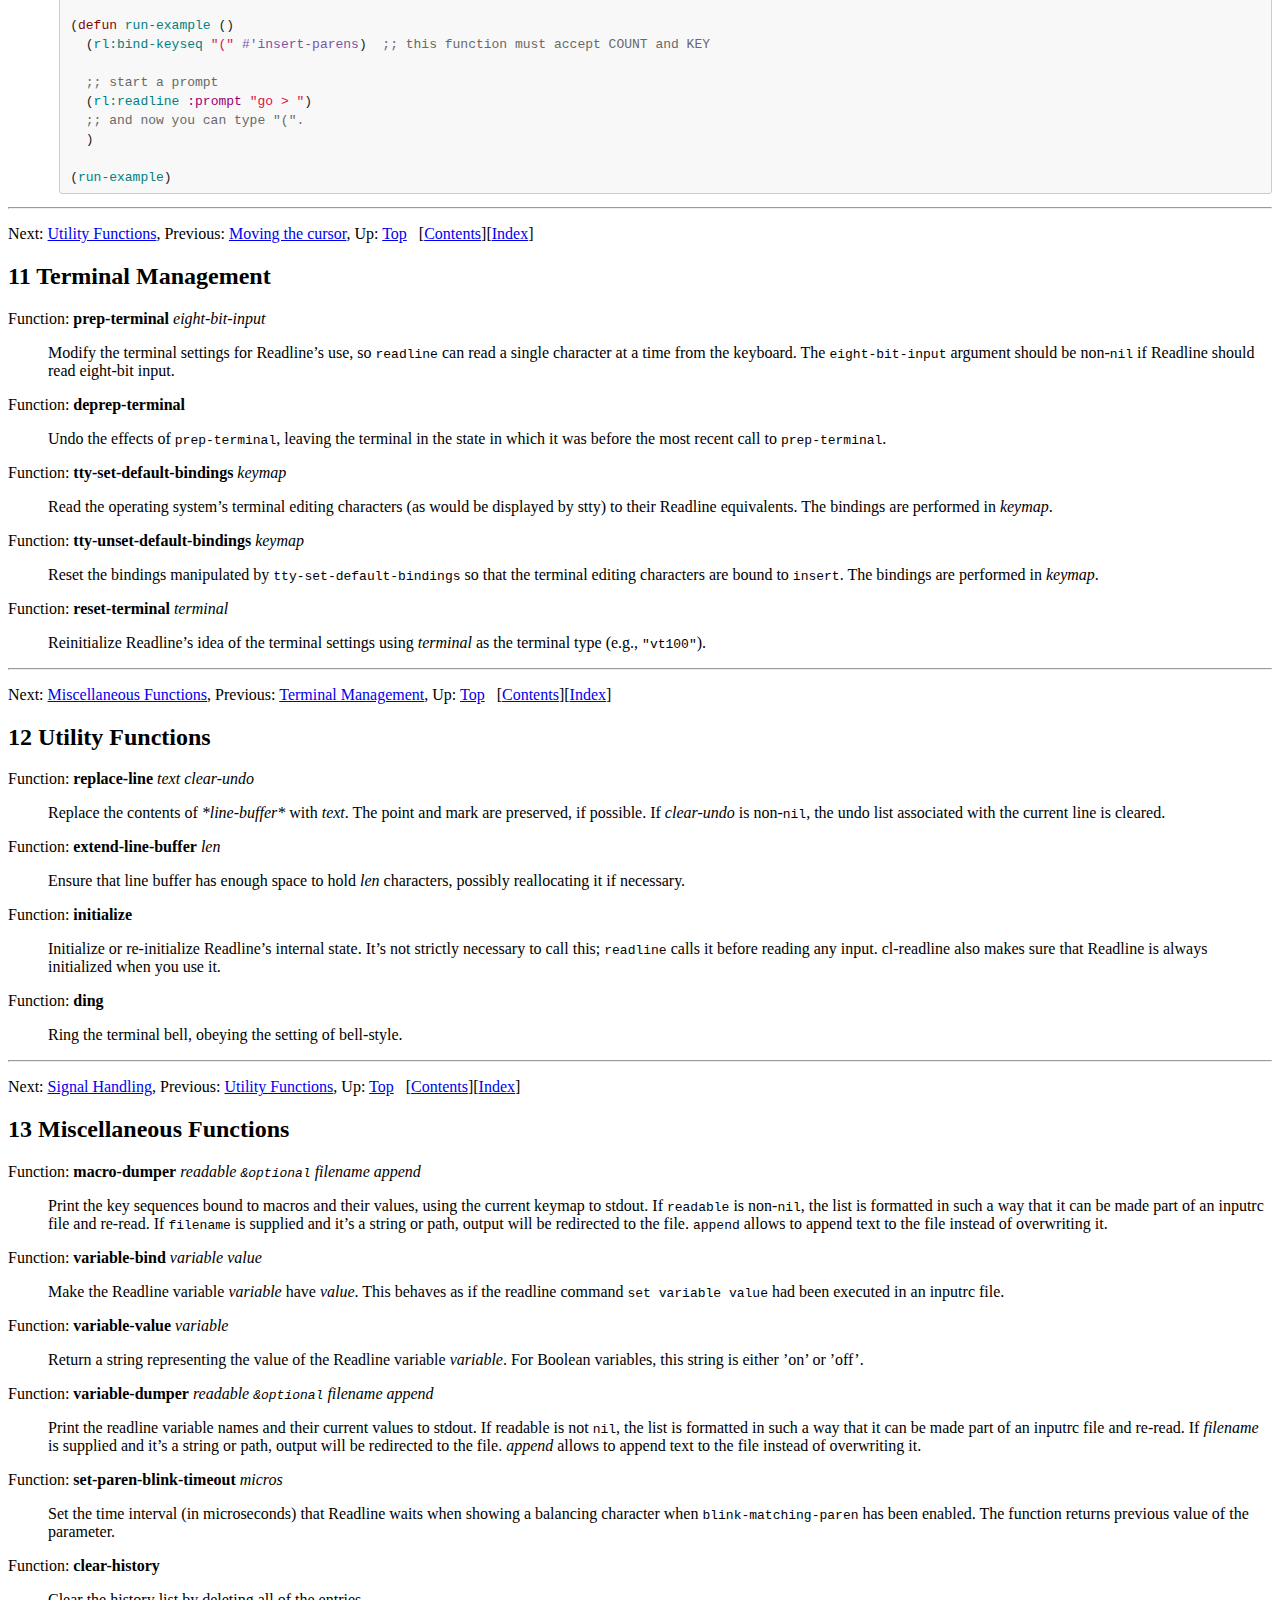
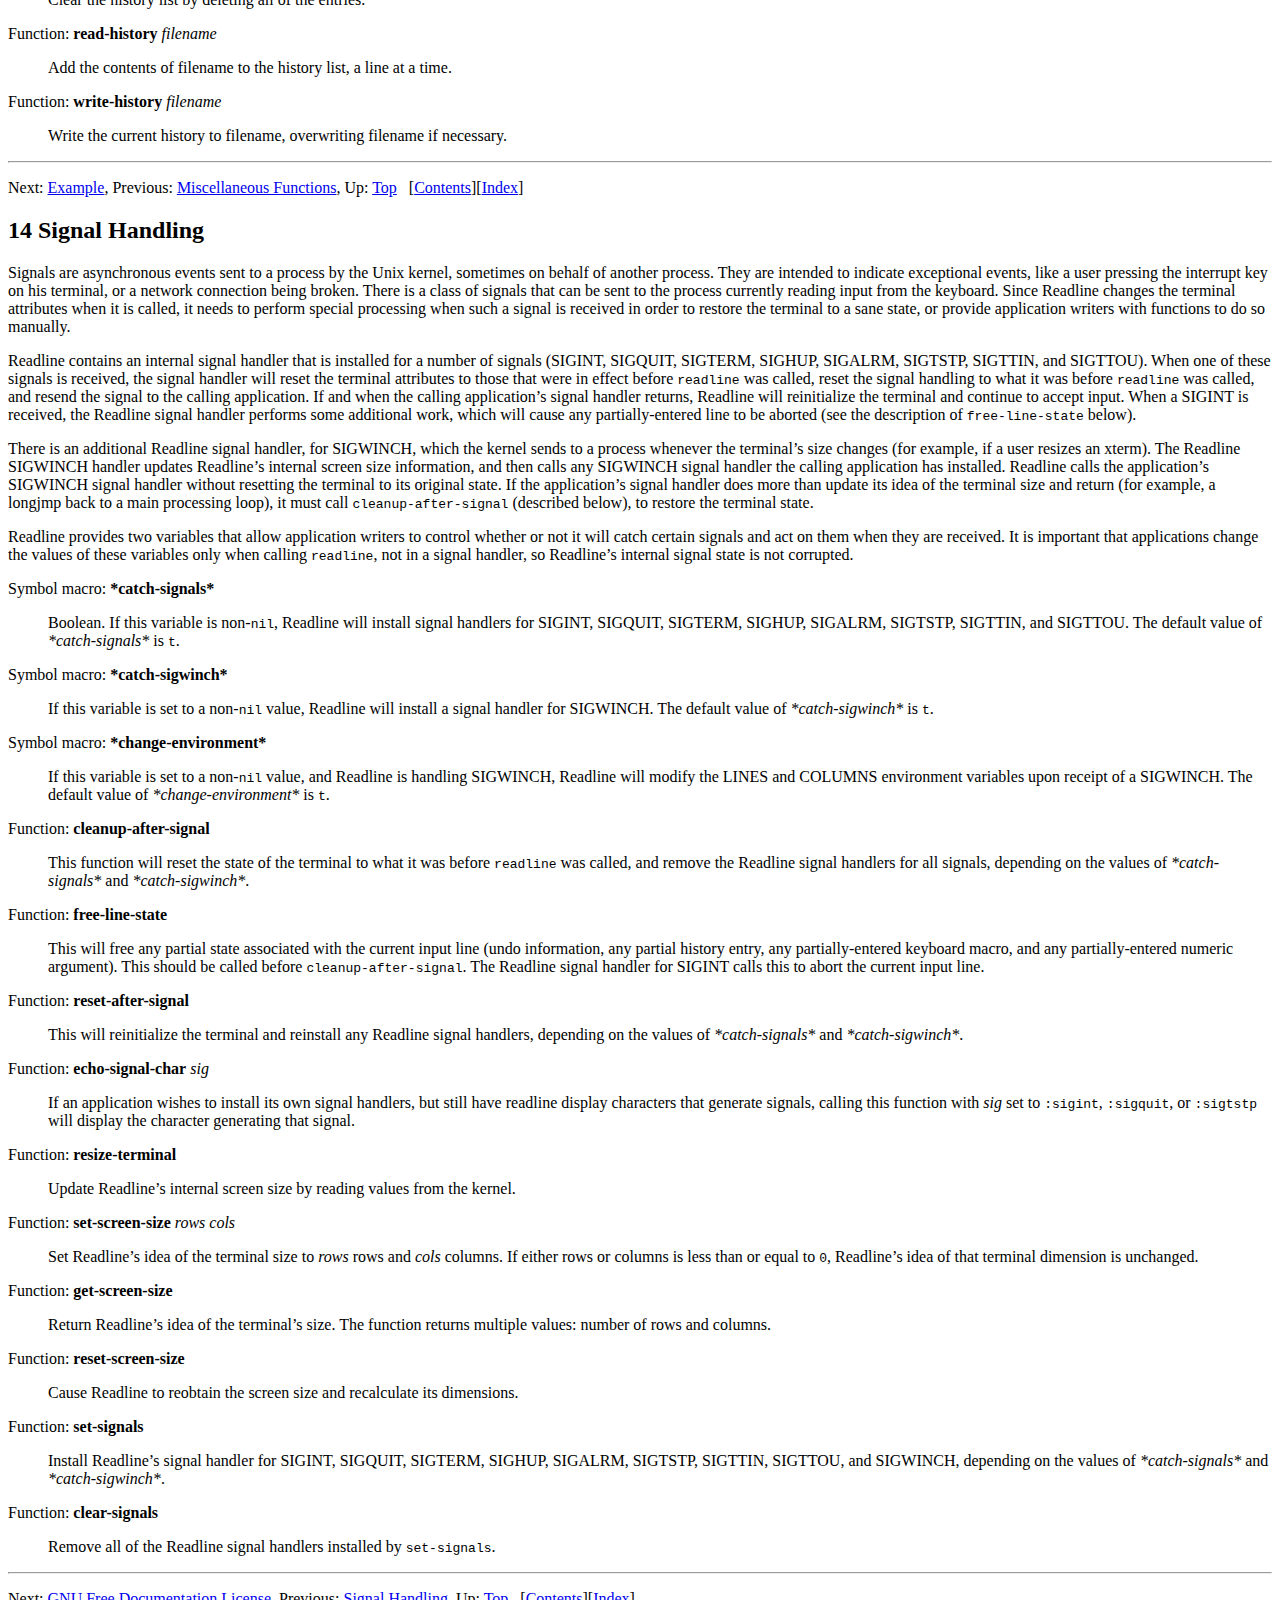
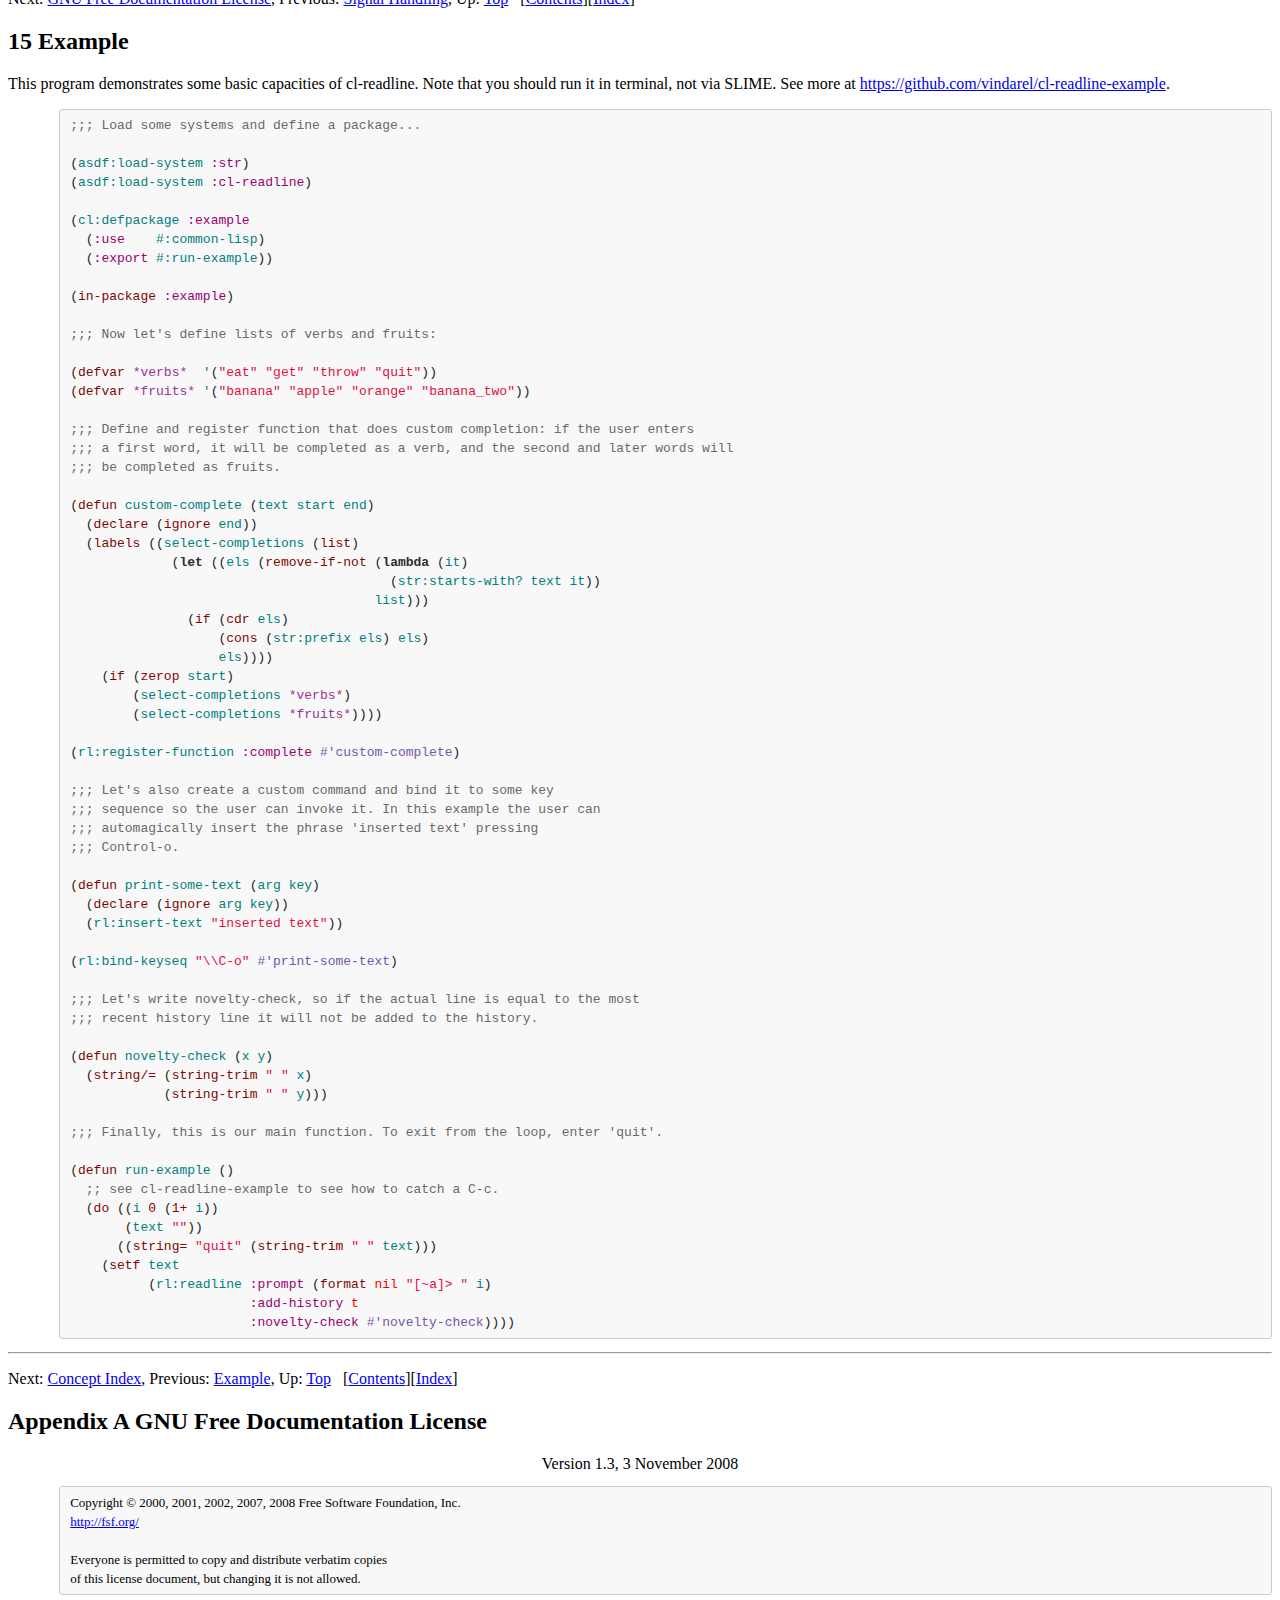
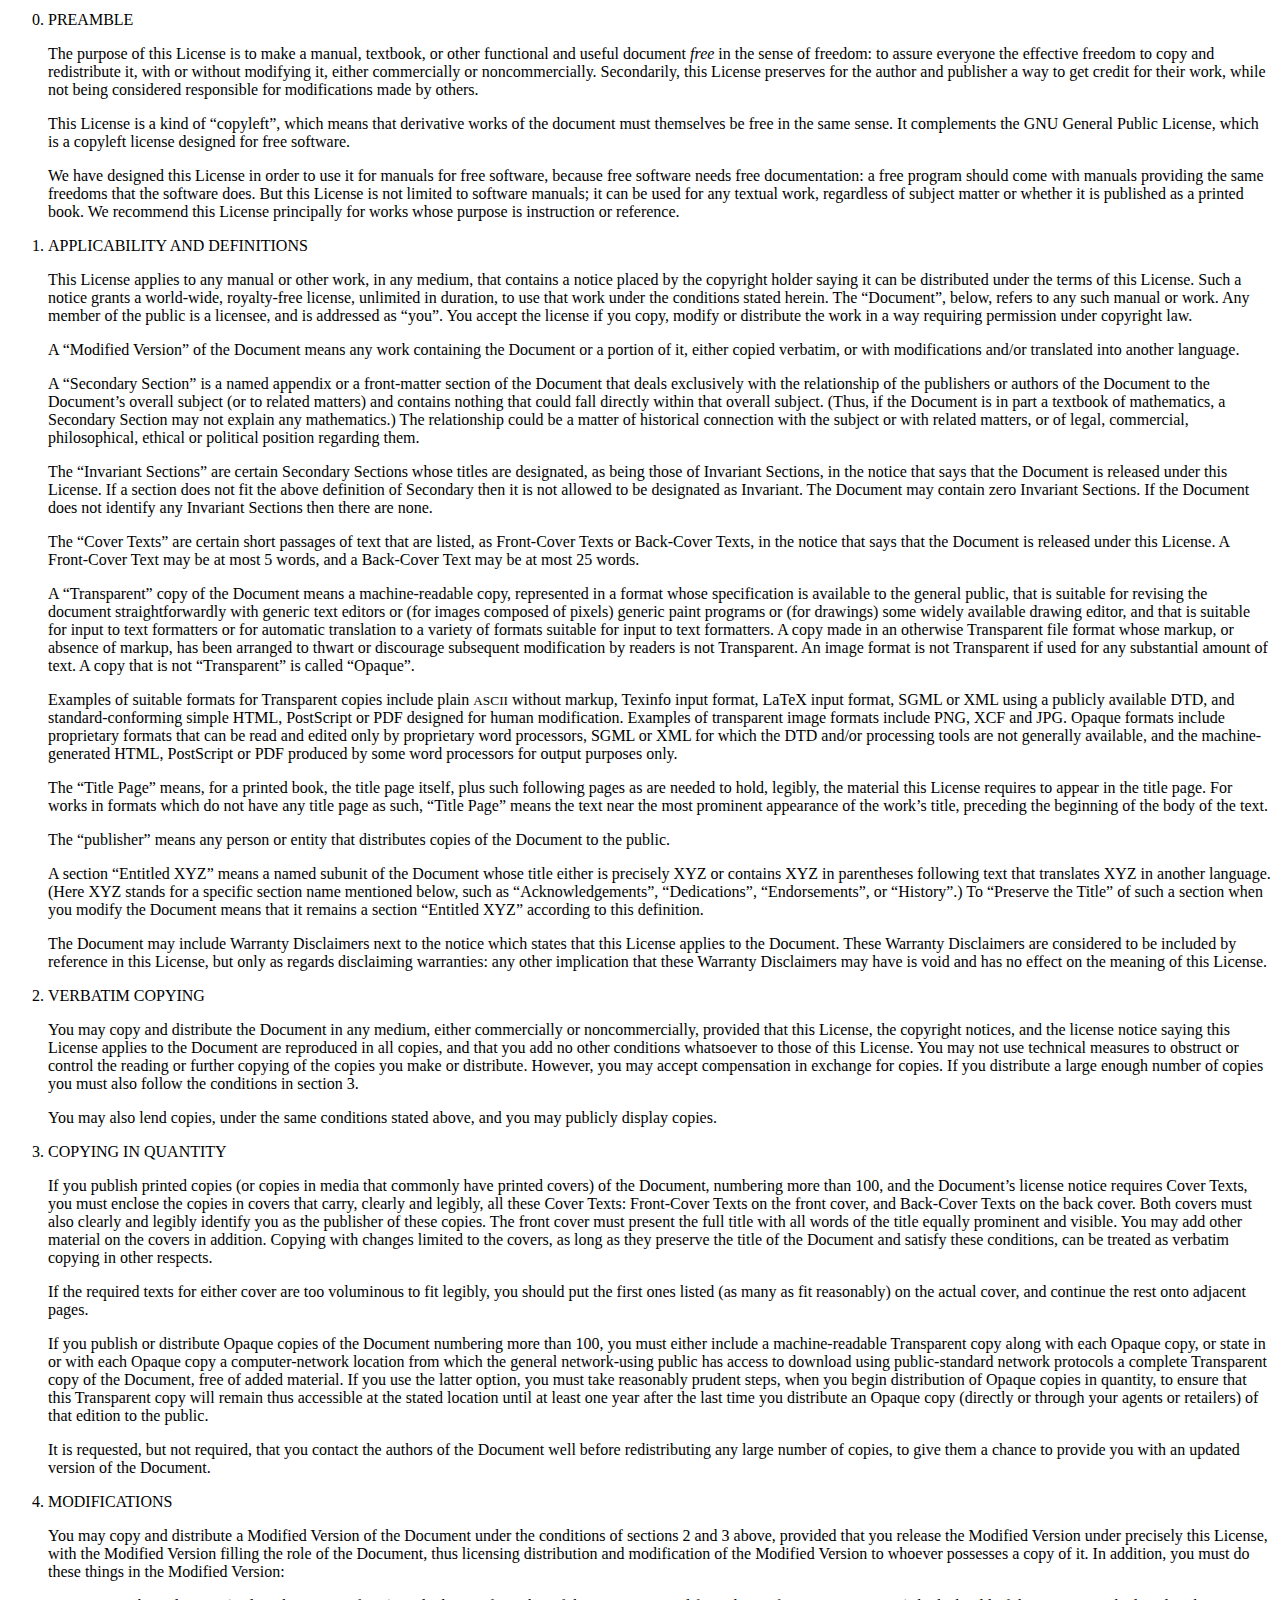
==== commit 7932a42d: "(minor) doc gh domain" ====
--- a/index.html
+++ b/index.html
@@ -16,7 +16,7 @@
 Documentation License".
  -->
 <!-- Created by GNU Texinfo 6.7, http://www.gnu.org/software/texinfo/ -->
-<head> <script type="text/javascript" src="https://vindarel.github.io/cl-readline/js/highlight-lisp.js"></script> <link rel="stylesheet" href="https://vindarel.github.io/cl-readline/js/github.css">
+<head> <script type="text/javascript" src="https://vindarel.github.io/cl-readline/doc/js/highlight-lisp.js"></script> <link rel="stylesheet" href="https://vindarel.github.io/cl-readline/doc/js/github.css">
 <meta http-equiv="Content-Type" content="text/html; charset=utf-8">
 <title>cl-readline Library</title>
 
